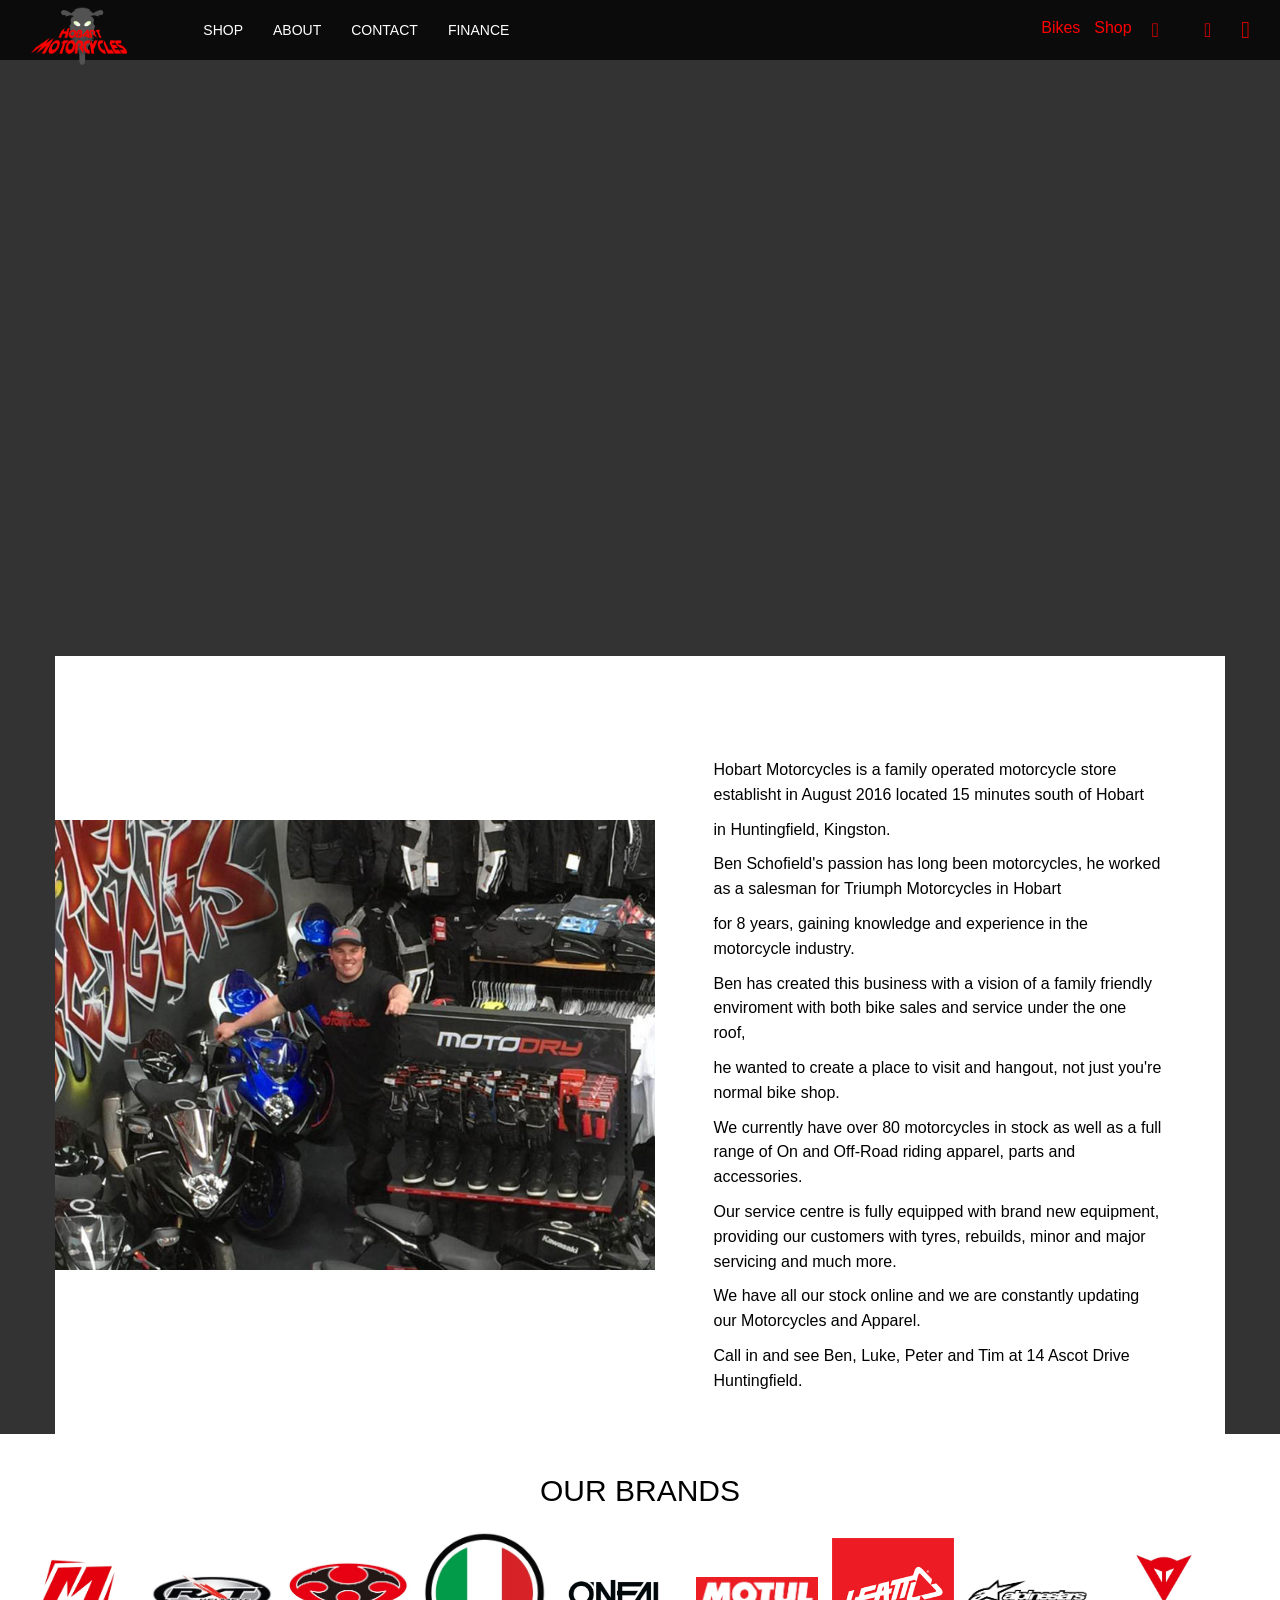
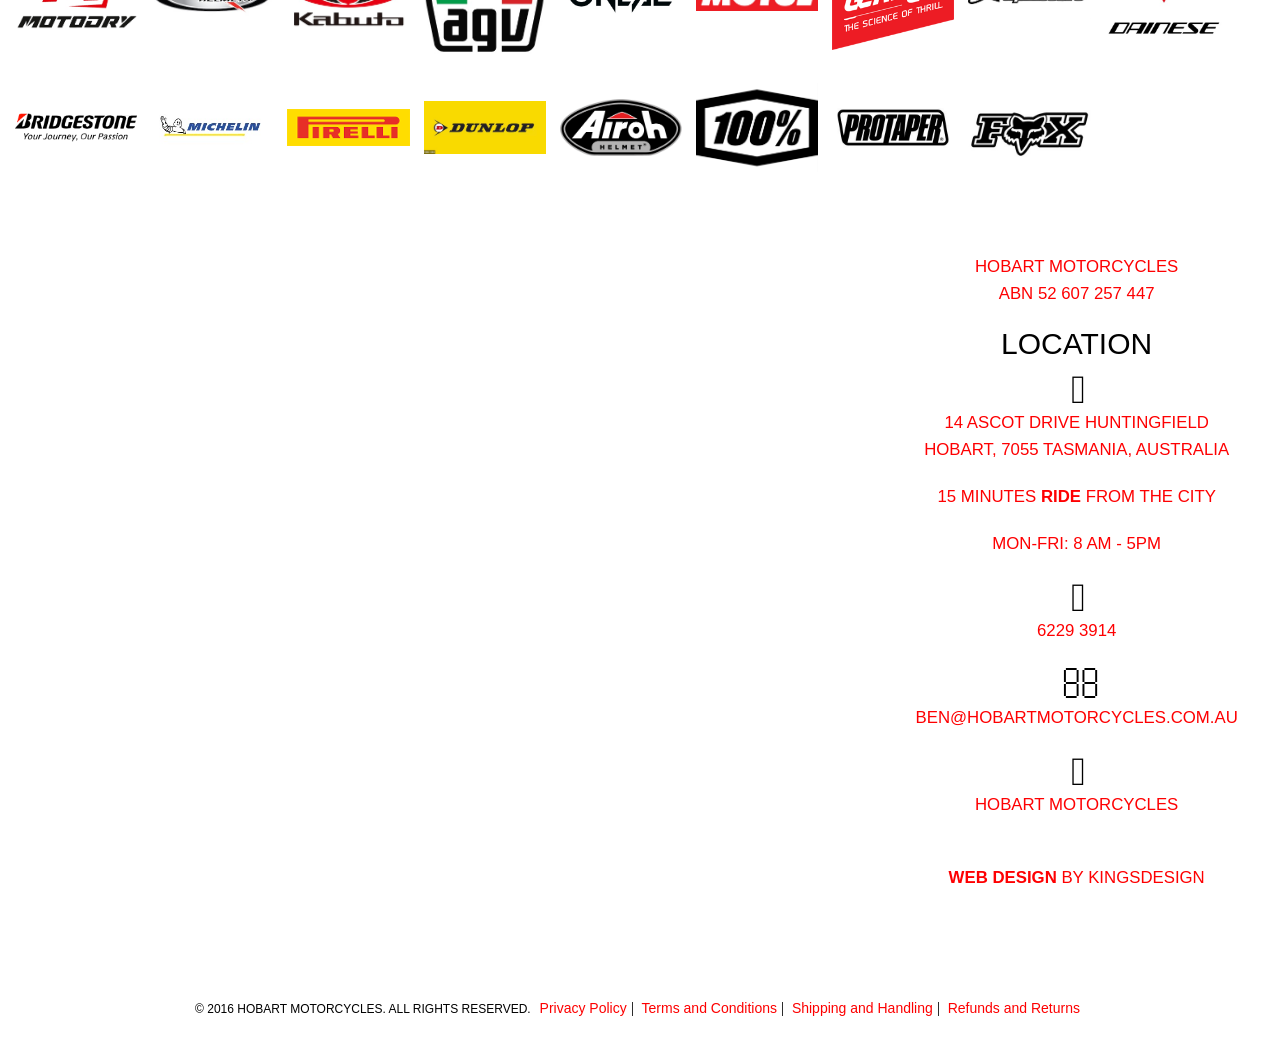
==== about-us/index.html @ 6c8d2a2a "more menu updates" ====
<!doctype html>
<!--[if IE 9]><html xmlns="http://www.w3.org/1999/xhtml" xml:lang="en" lang="en" class="ie ie9"><!
[endif]--><!--[if !IE]>-->
<html xmlns="http://www.w3.org/1999/xhtml" xml:lang="en" lang="en">
  <head>
    <title>About</title>
    <meta name="description" content="Hobart Motorcycles" />
    <meta name="keywords" content="Hobart Motorcycles" />
    <meta name="robots" content="INDEX,FOLLOW" />
    <meta
      name="viewport"
      content="width=device-width, minimum-scale=1, maximum-scale=1"
    />
    <link
      rel="icon"
      href="https://www.hobartmotorcycles.com.au/media/favicon/default/favicon.ico"
      type="image/x-icon"
    />
    <link
      rel="shortcut icon"
      href="https://www.hobartmotorcycles.com.au/media/favicon/default/favicon.ico"
      type="image/x-icon"
    />
    <!--[if IE 8]><html class="ie8"<![endif]-->
    <!--[if IE 9]><html class="ie9"><![endif]-->
    <!--[if lt IE 7]>
      <script type="text/javascript">
        //<![CDATA[
        var BLANK_URL = "https://www.hobartmotorcycles.com.au/js/blank.html";
        var BLANK_IMG = "https://www.hobartmotorcycles.com.au/js/spacer.gif";
        //]]>
      </script>
    <![endif]-->
    <link
      rel="stylesheet"
      type="text/css"
      href="css/28a86a3d6d0fc594b31f10bf5d340143.css"
    />
    <link
      rel="stylesheet"
      type="text/css"
      href="css/b71be46b4c33e5477e7ec321e1a543a6.css"
      media="all"
    />
    <link
      rel="stylesheet"
      type="text/css"
      href="css/1b659533dbb9a15f656bc64e4cf2f530.css"
      media="print"
    />
    <script
      type="text/javascript"
      src="js/d9407f2651966df3bfb2caca7c610fe1.js"
    ></script>
    <!--[if lt IE 8]>
      <link
        rel="stylesheet"
        type="text/css"
        href="https://www.hobartmotorcycles.com.au/media/css_secure/99e5fe35662869d147887de388fb50cd.css"
        media="all"
      />
    <![endif]-->
    <!--[if lt IE 7]>
      <script
        type="text/javascript"
        src="https://www.hobartmotorcycles.com.au/media/js/acdf769972c0a8be37d98c20bace078d.js"
      ></script>
    <![endif]-->
    <!--[if lt IE 9]>
      <script
        type="text/javascript"
        src="https://www.hobartmotorcycles.com.au/media/js/04b6ab4d11ff5caecfa1081b8db28229.js"
      ></script>
    <![endif]-->
    <script type="text/javascript">
      var ktmStores = {};
      ktmStores.url = "https://www.hobartmotorcycles.com.au/";
    </script>
    <script type="text/javascript">
      //<![CDATA[
      Mage.Cookies.path = "/";
      Mage.Cookies.domain = ".www.hobartmotorcycles.com.au";
      //]]>
    </script>

    <script type="text/javascript">
      //<![CDATA[
      optionalZipCountries = ["HK", "IE", "MO", "PA"];
      //]]>
    </script>
    <!-- BEGIN GOOGLE UNIVERSAL ANALYTICS CODE -->
    <script type="text/javascript">
      //<![CDATA[
      (function (i, s, o, g, r, a, m) {
        i["GoogleAnalyticsObject"] = r;
        ((i[r] =
          i[r] ||
          function () {
            (i[r].q = i[r].q || []).push(arguments);
          }),
          (i[r].l = 1 * new Date()));
        ((a = s.createElement(o)), (m = s.getElementsByTagName(o)[0]));
        a.async = 1;
        a.src = g;
        m.parentNode.insertBefore(a, m);
      })(
        window,
        document,
        "script",
        "//www.google-analytics.com/analytics.js",
        "ga",
      );

      ga("create", "UA-3081278-59", "auto");

      ga("send", "pageview");

      //]]>
    </script>
    <!-- END GOOGLE UNIVERSAL ANALYTICS CODE -->
    <!-- BEGIN SocialShare - OpenGraphTags Head -->
    <meta property="og:type" content="article" />
    <meta property="og:title" content="About" />
    <meta property="og:url" content="/about-us" />
    <meta property="og:description" content="Hobart Motorcycles" />
    <meta property="og:site_name" content="Hobart Motorcycles" />
    <meta
      property="og:image"
      content="https://www.hobartmotorcycles.com.au/media/socialshare/image/default/ms-icon-310x310.png"
    />
    <!-- END SocialShare - OpenGraphTags Head -->
    <script type="text/javascript">
      //<![CDATA[
      var Translator = new Translate([]);
      //]]>
    </script>

    <link
      href="css/css?family=Open+Sans:300,400,700,900,300italic,400italic,700italic,900italic&amp;subset=latin"
      rel="stylesheet"
      type="text/css"
    />

    <style>
      .product-collateral {
        z-index: 1;
      }
      .btn-cart,
      .add-to-box {
        display: none;
      }
    </style>
    <script>
      //       function addShopButton(){
      //         console.log('hello');
      //         var mydiv = document.querySelector('.slider-top');
      //         var aTag = document.createElement('a');
      //         aTag.setAttribute('href',"/shop");
      //         aTag.innerText = "Shop Bikes";
      //         mydiv.appendChild(aTag);
      //     });
    </script>
  </head>
  <body class="home02 cms-page-view cms-about-us">
    <div class="ktm-container">
      <!-- navigation mobile -->

      <div class="ktm-nav overlay overlay-contentscale">
        <button type="button" class="overlay-close">
          <i class="icon-close icons"></i>
        </button>
        <div class="logo-canvas text-center col-xs-12">
          <p>
            <a href="https://www.hobartmotorcycles.com.au/"
              ><img class="img-responsive" src="imgs/logo-canvas.png" alt=""
            /></a>
          </p>
        </div>
        <nav class="sidebar">
          <ul id="ktm-accordion" class="nav-accordion nav-mobile-accordion">
            <li class="home">
              <a href="https://www.hobartmotorcycles.com.au/">Home</a>
            </li>
            <li class="level0 nav-1 level-top first last">
              <a href="/shop" class="level-top"><span>Shop</span></a>
            </li>
            <li
              class="level0 level-top parent custom-block-mobile mobi-item-left"
            >
              <a href="/about-us" class="level-top">
                <span>About</span>
              </a>
            </li>

            <li
              class="level0 level-top parent custom-block-mobile mobi-item-left"
            >
              <a href="/contact" class="level-top">
                <span>Contact</span>
              </a>
            </li>

            <li
              class="level0 level-top parent custom-block-mobile mobi-item-left"
            >
              <a href="/finance" class="level-top">
                <span>Finance</span>
              </a>
            </li>
          </ul>
          <script type="text/javascript">
            $ktm(document).ready(function () {
              $ktm("#ktm-accordion").KtmAccordion({
                accordion: true,
                speed: 400,
                closedSign: "collapse fa fa-angle-down",
                openedSign: "expand fa fa-angle-up",
                mouseType: 0,
                easing: "easeInOutQuad",
              });
            });
          </script>
        </nav>
      </div>
      <div class="ktm-wrapper">
        <noscript>
          <div class="global-site-notice noscript">
            <div class="notice-inner">
              <p>
                <strong>JavaScript seems to be disabled in your browser.</strong
                ><br />
                You must have JavaScript enabled in your browser to utilize the
                functionality of this website.
              </p>
            </div>
          </div>
        </noscript>
        <script>
          //   (function(){
          //     console.log('hello');
          //     var mydiv = document.querySelector('.slider-top');
          //     var aTag = document.createElement('a');
          //     aTag.setAttribute('href',"/shop");
          //     aTag.innerText = "Shop Bikes";
          //     mydiv.appendChild(aTag);
          // })();
        </script>
        <header
          class="header-container clearfix header-layout-1 header-layout-default"
        >
          <!--Begin Header Layout 1-->
          <div class="menu-full" id="ktm-sticky-header">
            <div class="header-menu">
              <div class="nav-top">
                <div class="box-menu">
                  <div class="nav-top-inner clearfix">
                    <div class="logo-home02">
                      <div class="logo-home">
                        <a
                          href="https://www.hobartmotorcycles.com.au/"
                          title="Hobart Motorcycles"
                          class="logo"
                          ><strong>Hobart Motorcycles</strong>
                          <img
                            class="img-responsive"
                            src="imgs/hobart-motorcycles-logo.png"
                            alt="Hobart Motorcycles"
                          />
                        </a>
                      </div>
                    </div>

                    <!-- navigation BOF -->

                    <div class="ktm-navigation hidden-xs">
                      <div class="logo-sticky" style="display: none">
                        <a
                          href="https://www.hobartmotorcycles.com.au/"
                          title="Hobart Motorcycles"
                        >
                          <span
                            ><img
                              class="img-sticky img-responsive"
                              src="imgs/hobart-motorcycles-logo_1.png"
                              alt="Hobart Motorcycles"
                          /></span>
                        </a>
                      </div>
                      <div class="ktm-main-menu">
                        <ul id="ktmnav" class="megamenu">
                          <li class="level0 nav-1 level-top first last">
                            <a href="/shop" class="level-top"
                              ><span>Shop</span></a
                            >
                          </li>
                          <li
                            class="level0 level-top parent custom-block menu-item-left"
                          >
                            <a href="/about-us" class="level-top">
                              <span>About</span>
                            </a>
                          </li>

                          <li
                            class="level0 level-top parent custom-block menu-item-left"
                          >
                            <a href="/contact" class="level-top">
                              <span>Contact</span>
                            </a>
                          </li>

                          <li
                            class="level0 level-top parent custom-block menu-item-left"
                          >
                            <a href="/finance" class="level-top">
                              <span>Finance</span>
                            </a>
                          </li>
                        </ul>
                      </div>
                    </div>

                    <div class="btn-group-left">
                      <div class="menu-bar-btn">
                        <button class="btn-nav">
                          <i class="icon-list icons"></i>
                        </button>
                      </div>
                      <div class="settings">
                        <i class="icon-user icons"></i>
                        <div class="settings-inner">
                          <div class="setting-content">
                            <div class="setting-option">
                              <ul>
                                <li>
                                  <a
                                    href="https://www.hobartmotorcycles.com.au/customer/account/login/"
                                    ><i class="icon-lock-open icons"></i
                                    ><span>Login / Register</span></a
                                  >
                                </li>
                                <li>
                                  <a
                                    href="https://www.hobartmotorcycles.com.au/customer/account/"
                                    ><i class="icon-user icons"></i
                                    ><span>My Account</span></a
                                  >
                                </li>
                                <!--  <li>
                                                    <a href="https://www.hobartmotorcycles.com.au/wishlist/"><i class="icon-heart icons"></i><span>My Wishlist</span></a>
                                                </li> -->
                                <li>
                                  <a
                                    href="https://www.hobartmotorcycles.com.au/checkout/cart/"
                                    ><i class="icon-basket icons"></i
                                    ><span>My Cart</span></a
                                  >
                                </li>
                                <li>
                                  <a
                                    href="https://www.hobartmotorcycles.com.au/checkout/"
                                    ><i class="icon-calculator icons"></i
                                    ><span>Checkout</span></a
                                  >
                                </li>
                              </ul>
                            </div>
                          </div>
                        </div>
                      </div>
                    </div>
                    <div class="btn-group-right">
                      <div class="quick-top-search">
                        <i class="icon-magnifier"></i>
                        <div class="top-search">
                          <form
                            id="search_mini_form"
                            action="https://www.hobartmotorcycles.com.au/catalogsearch/result/"
                            method="get"
                          >
                            <div class="form-search">
                              <!--<label for="search"></label>-->
                              <input
                                id="search"
                                type="text"
                                name="q"
                                value=""
                                class="input-text"
                                maxlength="128"
                              />
                              <button
                                type="submit"
                                title="Search"
                                class="button-search"
                              >
                                <span
                                  ><i aria-hidden="true" class="icon_search"></i
                                ></span>
                              </button>
                              <div
                                id="search_autocomplete"
                                class="search-autocomplete"
                              ></div>
                              <script type="text/javascript">
                                //<![CDATA[
                                var searchForm = new Varien.searchForm(
                                  "search_mini_form",
                                  "search",
                                  "Search...",
                                );
                                searchForm.initAutocomplete(
                                  "https://www.hobartmotorcycles.com.au/catalogsearch/ajax/suggest/",
                                  "search_autocomplete",
                                );
                                //]]>
                              </script>
                            </div>
                          </form>
                        </div>
                      </div>
                      <div class="ktm-top-cart">
                        <div class="ktm-maincart"></div>
                        <div id="notification"></div>
                      </div>
                      <div class="ktm-top-cart">
                        <div class="ktm-maincart">
                          <a href="/shop" class="shoplink">Bikes</a>
                          <a href="/shop" class="shoplink">Shop</a>
                        </div>
                        <div id="notification"></div>
                      </div>
                    </div>
                  </div>
                </div>
              </div>
            </div>
          </div>
          <!--End Header Layout 1-->

          <script type="text/javascript">
            jQuery(document).ready(function () {
              function setHeight() {
                windowHeight = jQuery(window).innerHeight();
                jQuery(".main-slide").css("height", windowHeight);
              }
              setHeight();

              jQuery(window).resize(function () {
                setHeight();
              });
            });
          </script>
          <script type="text/javascript">
            var showPopupCart = "";
            $ktm(window).load(function () {
              $ktm("#ktm-sticky-header").sticky({ topSpacing: 0 });
              var $logoImg = $ktm(".ktm-wrapper .header .logo img");
              if ($logoImg.css("min-height") == "1px") {
                $logoImg.attr(
                  "src",
                  $logoImg
                    .attr("src")
                    .replace("hobart-motorcycles-logo.png", "logo-canvas.png"),
                );
              }
            });
            function isRetina() {
              return (
                ((window.matchMedia &&
                  (window.matchMedia(
                    "only screen and (min-resolution: 192dpi), only screen and (min-resolution: 2dppx), only screen and (min-resolution: 75.6dpcm)",
                  ).matches ||
                    window.matchMedia(
                      "only screen and (-webkit-min-device-pixel-ratio: 2), only screen and (-o-min-device-pixel-ratio: 2/1), only screen and (min--moz-device-pixel-ratio: 2), only screen and (min-device-pixel-ratio: 2)",
                    ).matches)) ||
                  (window.devicePixelRatio && window.devicePixelRatio > 2)) &&
                /(iPad|iPhone|iPod)/g.test(navigator.userAgent)
              );
            }
            jQuery(document).ready(function ($) {
              // alert(isRetina());
            });

            jQuery(window).scroll(function () {
              if (jQuery(this).scrollTop() > 50) {
                jQuery(".cms-home header").addClass("sticky");
              } else {
                jQuery(".cms-home header").removeClass("sticky");
              }
            });
          </script>
        </header>
        <div class="bread-top">
          <div class="breadcrumbs">
            <ul>
              <li class="home">
                <a
                  href="https://www.hobartmotorcycles.com.au/"
                  title="Go to Home Page"
                  >Home</a
                >
                <span>/</span>
              </li>

              <li class="cms_page">
                <a>About</a>
              </li>
            </ul>
          </div>
        </div>
        <section class="main-container col1-layout">
          <!--Updated on 21-Apr 2023 changes -->

          <div class="main-content">
            <div class="container">
              <div class="main-content-inner">
                <div class="col-main">
                  <div class="std">
                    <div class="about-page">
                      <div
                        class="top-sign text-center"
                        style="
                          background-image: url(https://www.hobartmotorcycles.com.au/media/wysiwyg/ktmcore/ktmvelo/images/about-hobart-motorcycles.jpg);
                        "
                      >
                        <div class="text-wrap">
                          <h1 class="text-big"> </h1>
                        </div>
                      </div>
                      <div class="about-us">
                        <div class="about-us-inner">
                          <div class="img">
                            <img
                              alt="Ben Schofield - Hobart Motorcycles"
                              src="imgs/about-hobart-motorcycles-ben.jpg"
                              height="450"
                              width="600"
                            />
                          </div>
                          <div class="text-wrap">
                            <div class="text-inner">
                              <h2 class="title">About us</h2>
                              <div class="text">
                                <p>
                                  Hobart Motorcycles is a family operated
                                  motorcycle store establisht in August 2016
                                  located 15 minutes south of Hobart 
                                </p>
                                <p>in Huntingfield, Kingston.</p>
                                <p>
                                  Ben Schofield&#39;s passion has long been
                                  motorcycles, he worked as a salesman for
                                  Triumph Motorcycles in Hobart
                                </p>
                                <p>
                                  for 8 years, gaining knowledge and experience
                                  in the motorcycle industry.
                                </p>
                                <p>
                                  Ben has created this business with a vision of
                                  a family friendly enviroment with both bike
                                  sales and service under the one roof, 
                                </p>
                                <p>
                                  he wanted to create a place to visit and
                                  hangout, not just you&#39;re normal bike shop.
                                </p>
                                <p>
                                  We currently have over 80 motorcycles in stock
                                  as well as a full range of On and Off-Road
                                  riding apparel, parts and accessories.
                                </p>
                                <p>
                                  Our service centre is fully equipped with
                                  brand new equipment, providing our customers
                                  with tyres, rebuilds, minor and major
                                  servicing and much more.
                                </p>
                                <p>
                                  We have all our stock online and we are
                                  constantly updating our Motorcycles and
                                  Apparel. 
                                </p>
                                <p>
                                  Call in and see Ben, Luke, Peter and Tim at 14
                                  Ascot Drive Huntingfield.
                                </p>
                              </div>
                            </div>
                          </div>
                        </div>
                      </div>
                    </div>
                  </div>
                </div>
              </div>
            </div>
          </div>
        </section>
        <div class="main-bottom">
          <div class="container">
            <div class="main-bottom-inner">
              <div class="widget widget-static-block">
                <style>
                  <!--
                    .main-bottom-inner {
                      background: #fff;
                      padding: 1rem;
                    }
                    .main-bottom-inner h2 {
                      color: #000;
                      text-align: center;
                      padding: 1rem;
                    }
                    .main-bottom-inner .eighth a {
                      width: 10.5%;
                      display: inline-block;
                      padding: 0.5rem;
                    }

                  @media screen and (max-width: 480px) {
                      .main-bottom-inner .eighth a {
                        width: 24%;
                        padding: 1%;
                      }
                    }
                    .main-bottom-inner .eighth img,
                    .main-bottom-inner .eighth img[src$="gif"] {
                      width: 100% !important;
                      height: auto;
                    }
                  -->
                </style>
                <h2>OUR BRANDS</h2>
                <div class="eighth">
                  <a
                    href="http://www.motonational.com.au/motodry"
                    target="_blank"
                    rel="nofollow noreferrer noopener"
                  >
                    <img
                      alt="Motodry"
                      src="imgs/motodry.png"
                      height="170"
                      width="297"
                    />
                  </a>
                  <a
                    href="http://rxt.motonational.com.au/"
                    target="_blank"
                    rel="nofollow noreferrer noopener"
                  >
                    <img
                      alt="RXT"
                      src="imgs/rxt.jpg"
                      height="106"
                      width="300"
                    />
                  </a>
                  <a
                    href="http://www.kabuto.com.au/"
                    target="_blank"
                    rel="nofollow noreferrer noopener"
                  >
                    <img
                      alt="Kabuto"
                      src="imgs/Screen_Shot_2019-11-26_at_10.09.39_am.jpg"
                      height="286"
                      width="496"
                    />
                  </a>
                  <a
                    href="https://www.agv.com/gb/en/home/"
                    target="_blank"
                    rel="nofollow noreferrer noopener"
                  >
                    <img
                      alt="AGV"
                      src="imgs/Screen_Shot_2019-11-26_at_10.06.05_am.jpg"
                      height="287"
                      width="281"
                    />
                  </a>
                  <a
                    href="https://www.oneal.eu/en/"
                    target="_blank"
                    rel="nofollow noreferrer noopener"
                  >
                    <img
                      alt="Oneal"
                      src="imgs/Screen_Shot_2019-11-26_at_9.53.50_am.jpg"
                      height="403"
                      width="743"
                    />
                  </a>
                  <a
                    href="https://www.motul.com/au/en/lubricants"
                    target="_blank"
                    rel="nofollow noreferrer noopener"
                  >
                    <img
                      alt="Motul"
                      src="imgs/Screen_Shot_2019-11-26_at_10.06.34_am.jpg"
                      height="284"
                      width="1041"
                    />
                  </a>
                  <a
                    href="https://www.leatt.com/"
                    target="_blank"
                    rel="nofollow noreferrer noopener"
                  >
                    <img
                      alt="Leatt"
                      src="imgs/Leatt-logo-01.png"
                      height="189"
                      width="207"
                    />
                  </a>
                  <a
                    href="https://www.alpinestars.com/"
                    target="_blank"
                    rel="nofollow noreferrer noopener"
                  >
                    <img
                      alt="Alpine Stars"
                      src="imgs/Screen_Shot_2019-11-26_at_9.54.56_am.jpg"
                      height="226"
                      width="548"
                    />
                  </a>
                  <a
                    href="https://www.dainese.com/row/en/corporate/"
                    target="_blank"
                    rel="nofollow noreferrer noopener"
                  >
                    <img
                      alt="Dainese"
                      src="imgs/Screen_Shot_2019-11-26_at_10.02.04_am.jpg"
                      height="249"
                      width="360"
                    />
                  </a>
                </div>
                <div class="eighth">
                  <a
                    href="https://www.bridgestone.com/products/motorcycle_tires/index.html"
                    target="_blank"
                    rel="nofollow noreferrer noopener"
                  >
                    <img
                      alt="Bridgestone"
                      src="imgs/bridgestone.gif"
                      height="42"
                      width="178"
                    />
                  </a>
                  <a
                    href="https://www.michelin.com.au/motorbike/motorbikes-scooters-tyres"
                    target="_blank"
                    rel="nofollow noreferrer noopener"
                  >
                    <img
                      alt="Michelin"
                      src="imgs/Screen_Shot_2019-11-26_at_9.55.41_am.jpg"
                      height="68"
                      width="232"
                    />
                  </a>
                  <a
                    href="https://www.pirelli.com/tyres/en-au/motorcycle/homepage"
                    target="_blank"
                    rel="nofollow noreferrer noopener"
                  >
                    <img
                      alt="Pirelli"
                      src="imgs/pirelli-logo.png"
                      height="81"
                      width="263"
                    />
                  </a>
                  <a
                    href="http://www.dunloptyres.com.au/tyres/motorcycle-tyres/"
                    target="_blank"
                    rel="nofollow noreferrer noopener"
                  >
                    <img
                      alt="Dunlop"
                      src="imgs/Screen_Shot_2019-11-26_at_10.00.24_am.jpg"
                      height="255"
                      width="597"
                    />
                  </a>
                  <a
                    href="https://www.airoh.com/"
                    target="_blank"
                    rel="nofollow noreferrer noopener"
                  >
                    <img
                      alt="AiroH"
                      src="imgs/airoh-logo.png"
                      height="282"
                      width="604"
                    />
                  </a>
                  <a
                    href="https://www.ride100percent.com/"
                    target="_blank"
                    rel="nofollow noreferrer noopener"
                  >
                    <img
                      alt="100% MX"
                      src="imgs/Screen_Shot_2019-11-26_at_10.06.20_am.jpg"
                      height="766"
                      width="1047"
                    />
                  </a>
                  <a
                    href="https://protaper.com/"
                    target="_blank"
                    rel="nofollow noreferrer noopener"
                  >
                    <img
                      alt="Pro Taper"
                      src="imgs/protaper.jpg"
                      height="350"
                      width="350"
                    />
                  </a>
                  <a
                    href="https://www.foxracing.com/moto/"
                    target="_blank"
                    rel="nofollow noreferrer noopener"
                  >
                    <img
                      alt="Fox"
                      src="imgs/Screen_Shot_2019-11-26_at_10.13.22_am.jpg"
                      height="180"
                      width="298"
                    />
                  </a>
                </div>
              </div>
            </div>
          </div>
        </div>
        <footer class="footer-container">
          <div class="footer-top clearfix">
            <div class="container">
              <div class="footer-top-inner">
                <div class="footer">
                  <div class="section-space">
                    <div class="widget widget-static-block">
                      <div class="row">
                        <div class="col-xs-12 col-sm-8">
                          <div class="block-footer">
                            <iframe
                              style="border: 0"
                              src="https://www.google.com/maps/embed?pb=!1m18!1m12!1m3!1d5836.6064238814915!2d147.28715362666483!3d-42.99294951184878!2m3!1f0!2f0!3f0!3m2!1i1024!2i768!4f13.1!3m3!1m2!1s0xaa6dd765640b252f%3A0x44105eef41424f54!2sHobart+Motorcycles!5e0!3m2!1sen!2sau!4v1476745551691"
                              height="600"
                              width="100%"
                            ></iframe>
                          </div>
                        </div>
                        <div class="col-xs-12 col-sm-4 location">
                          <div class="block-footer">
                            <p>
                              Hobart Motorcycles<br />
                              ABN 52 607 257 447
                            </p>
                            <h2>Location</h2>
                            <a id="contact"></a>
                            <span class="Location-icon"> </span>
                            <p>
                              14 Ascot Drive Huntingfield<br />
                              Hobart, 7055 Tasmania, Australia
                            </p>
                            <p>
                              15 Minutes <strong>Ride</strong> from the city
                            </p>
                            <p>Mon-fri: 8 am - 5PM</p>
                            <span class="phone-icon"> </span>
                            <p>6229 3914</p>
                            <span class="message-icon"> </span>
                            <p>
                              <a
                                href="/cdn-cgi/l/email-protection#b2d0d7dcf2daddd0d3c0c6dfddc6ddc0d1cbd1ded7c19cd1dddf9cd3c7"
                                ><span
                                  class="__cf_email__"
                                  data-cfemail="a7c5c2c9e7cfc8c5c6d5d3cac8d3c8d5c4dec4cbc2d489c4c8ca89c6d2"
                                  >[email protected]</span
                                ></a
                              >
                            </p>
                            <span class="facebook-icon"> </span>
                            <p>
                              <a
                                href="https://www.facebook.com/hobartmotorcycles"
                                >Hobart Motorcycles</a
                              >
                            </p>
                            <p>
                              <br /><strong
                                ><a
                                  href="https://www.kingsdesign.com.au/"
                                  rel="noopener noreferrer"
                                  >Web Design</a
                                ></strong
                              >
                              by KingsDesign
                            </p>
                          </div>
                        </div>
                      </div>
                    </div>
                  </div>
                </div>
              </div>
            </div>
          </div>
          <div class="footer-copyright">
            <div class="container">
              <div class="footer">
                <div class="row">
                  <div class="col-lg-12 col-md-12 col-sm-12 col-xs-12">
                    <!-- <a class="logo-bottom" href="https://www.hobartmotorcycles.com.au/" title="Hobart Motorcycles">
                            <img class="img-responsive" src="https://www.hobartmotorcycles.com.au/media/wysiwyg/ktmcore/ktmvelo/logo/hobart-motorcycles-logo.png" alt="Hobart Motorcycles"/>
                        </a> -->
                    <div class="copyright h4">
                      © 2016 Hobart Motorcycles. All Rights Reserved.
                    </div>

                    <div class="footer_link">
                      <a href="/policies">Privacy Policy</a>
                      <a href="/policies">Terms and Conditions</a>
                      <a href="/policies">Shipping and Handling </a>
                      <a href="/policies">Refunds and Returns</a>
                    </div>
                  </div>
                  <div class="col-lg-5 col-md-5 col-sm-12 col-xs-12"></div>
                </div>
              </div>
            </div>
          </div>

          <!-- Load Facebook SDK for JavaScript -->
          <div id="fb-root"></div>
          <script data-cfasync="false" src="js/email-decode.min.js"></script>
          <script>
            window.fbAsyncInit = function () {
              FB.init({
                xfbml: true,
                version: "v5.0",
              });
            };

            (function (d, s, id) {
              var js,
                fjs = d.getElementsByTagName(s)[0];
              if (d.getElementById(id)) return;
              js = d.createElement(s);
              js.id = id;
              js.src =
                "https://connect.facebook.net/en_US/sdk/xfbml.customerchat.js";
              fjs.parentNode.insertBefore(js, fjs);
            })(document, "script", "facebook-jssdk");
          </script>

          <!-- Your customer chat code -->
          <div
            class="fb-customerchat"
            attribution="setup_tool"
            page_id="1540104242962419"
            theme_color="#fe0002"
            logged_in_greeting="Hi! How can we help you?"
            logged_out_greeting="Hi! How can we help you?"
          ></div>
        </footer>

        <script type="text/javascript">
          $ktm(function($) {
              //lazyload
              $("img.lazy").lazy({
                  effect : "fadeIn",
                  effectTime: 800,
                  threshold: 250,
                  retinaAttribute: "data-src-retina"
              });
              //Back to top
              $(window).scroll(function () {
                  if ($(this).scrollTop() > 100) {
                      $('#back-top').fadeIn();
                  } else {
                      $('#back-top').fadeOut();
                  }
              });
              $('#back-top a').click(function () {
                  $('body,html').animate({
                      scrollTop: 0
                  }, 800);
                  return false;
              });
              // Go to content
              $('.k2t-scrolldown > span').click(function () {
                  var div = '.main-slide + div';
                  $('html, body').animate({
                      scrollTop: $(div).offset().top - 60
                  }, 1000);
              });
              //Quickview
              $(document).on('click', '.product-quickview', function(event) {
                  event.preventDefault();
                  $.colorbox({
                      iframe: true,
                      href:this.href,
                      opacity:    0.8,
                      speed:      300,
                      current:    '{current} / {total}',
                      close:      "close",
                      width: '100%',
                      height: '100%',
                      maxWidth: '930px',
                      maxHeight: '95%',
                      fastIframe: true,
                      close: '<i class="fa fa-times-circle-o"></i>',
                      onOpen: function () {
                          $('#cboxLoadingGraphic').addClass('box-loading');
                      },
                      onComplete: function () {
                          setTimeout(function () {
                              $('#cboxLoadingGraphic').removeClass('box-loading');
                          }, 3000);
                      }
                  });
              });

              $(document).on('click', '.show-quickview', function(event) {
                  event.preventDefault();
                  if($('.btn-cart-mobile').length == 0){
                      $(this).next().trigger('click');
                  }else{
                      return window.location.href=$(this).attr('data-submit');
                  }
              });
          });

          $ktm(".accordion-footer").addClass("accordion-show");
          $ktm(".accordion-footer").click(function(){
              if($ktm(this).parent().next().is(":visible")){
                  $ktm(this).addClass("accordion-show");
              }else{
                  $ktm(this).removeClass("accordion-show");
              }
              $ktm(this).parent().next().toggle(400);
          });

          jQuery(document).ready(function() {
              jQuery('[data-toggle="tooltip"]').tooltip(.html
                  container: 'body'
              });
          });

          // button menum mobile
          (function() {
              "use strict";
              var toggles = document.querySelectorAll(".cmn-toggle-switch");
              for (var i = toggles.length - 1; i >= 0; i--) {
                  var toggle = toggles[i];
                  toggleHandler(toggle);
              };

              function toggleHandler(toggle) {
                  toggle.addEventListener("click", function(e) {
                      e.preventDefault();
                      (this.classList.contains("active") === true) ? this.classList.remove("active"): this.classList.add("active");
                  });
              }
          })();

          //add a shop-bikes button

          // jQuery(document).on('load', function(e){
          //   debugger;
          // });
          // document.querySelector('body').addEventListener('click', function(e){
          //     debugger;
          //     var mydiv = document.querySelector('.slider-top');
          //     var aTag = document.createElement('a');
          //     aTag.setAttribute('href',"/shop");
          //     aTag.innerText = "Shop Bikes";
          //     mydiv.appendChild(aTag);
          // });
        </script>
        <script type="text/javascript">
          (function ($) {})($ktm);
        </script>
      </div>
    </div>
    <script>
      (function () {
        function c() {
          var b =
            a.contentDocument || (a.contentWindow && a.contentWindow.document);
          if (b) {
            var d = b.createElement("script");
            d.innerHTML =
              "window.__CF$cv$params={r:'a28a9ff34d2541c5',t:'MTc4NjMxOTAyNQ=='};var a=document.createElement('script');a.src='/cdn-cgi/challenge-platform/scripts/jsd/main.js';document.getElementsByTagName('head')[0].appendChild(a);";
            b.getElementsByTagName("head")[0].appendChild(d);
          }
        }
        if (document.body) {
          var a = document.createElement("iframe");
          a.height = 1;
          a.width = 1;
          a.style.position = "absolute";
          a.style.top = 0;
          a.style.left = 0;
          a.style.border = "none";
          a.style.visibility = "hidden";
          document.body.appendChild(a);
          if ("loading" !== document.readyState) c();
          else if (window.addEventListener)
            document.addEventListener("DOMContentLoaded", c);
          else {
            var e = document.onreadystatechange || function () {};
            document.onreadystatechange = function (b) {
              e(b);
              "loading" !== document.readyState &&
                ((document.onreadystatechange = e), c());
            };
          }
        }
      })();
    </script>
    <script
      type="module"
      src="js/v4513226cdae34746b4dedf0b4dfa099e1781791509496"
      integrity="sha512-ZE9pZaUXND66v380QUtch/5sE9tPFh2zg45pR2PB0CVkCtOREv2AJKkSidISWkysEuQ0EH8faUU5du78bx87UQ=="
      data-cf-beacon="{&#34;version&#34;:&#34;2024.11.0&#34;,&#34;token&#34;:&#34;bee1e64241f5488da00c8368d666fc4f&#34;,&#34;r&#34;:1}"
      crossorigin="anonymous"
    ></script>
  </body>
</html>
---- about-us/css/28a86a3d6d0fc594b31f10bf5d340143.css ----
/* 
 *  Owl Carousel - Animate Plugin
 */
.owl-carousel .animated {
  -webkit-animation-duration: 1000ms;
  animation-duration: 1000ms;
  -webkit-animation-fill-mode: both;
  animation-fill-mode: both; }
.owl-carousel .owl-animated-in {
  z-index: 0; }
.owl-carousel .owl-animated-out {
  z-index: 1; }
.owl-carousel .fadeOut {
  -webkit-animation-name: fadeOut;
  animation-name: fadeOut; }

@-webkit-keyframes fadeOut {
  0% {
    opacity: 1; }

  100% {
    opacity: 0; } }

@keyframes fadeOut {
  0% {
    opacity: 1; }

  100% {
    opacity: 0; } }

/* 
 * 	Owl Carousel - Auto Height Plugin
 */
.owl-height {
  -webkit-transition: height 500ms ease-in-out;
  -moz-transition: height 500ms ease-in-out;
  -ms-transition: height 500ms ease-in-out;
  -o-transition: height 500ms ease-in-out;
  transition: height 500ms ease-in-out; }

/* 
 *  Core Owl Carousel CSS File
 */
.owl-carousel {
  display: none;
  width: 100%;
  -webkit-tap-highlight-color: transparent;
  /* position relative and z-index fix webkit rendering fonts issue */
  position: relative;
  z-index: 1; }
  .owl-carousel .owl-stage {
    position: relative;
    -ms-touch-action: pan-Y; }
  .owl-carousel .owl-stage:after {
    content: ".";
    display: block;
    clear: both;
    visibility: hidden;
    line-height: 0;
    height: 0; }
  .owl-carousel .owl-stage-outer {
    position: relative;
    overflow: hidden;
    /* fix for flashing background */
    -webkit-transform: translate3d(0px, 0px, 0px); }
  .owl-carousel .owl-item {
    position: relative;
    min-height: 1px;
    float: left;
    -webkit-backface-visibility: hidden;
    -webkit-tap-highlight-color: transparent;
    -webkit-touch-callout: none; }
  .owl-carousel .owl-item img {
    display: block;
    width: 100%;
    -webkit-transform-style: preserve-3d; }
  .owl-carousel .owl-nav.disabled, .owl-carousel .owl-dots.disabled {
    display: none; }
  .owl-carousel .owl-nav .owl-prev, .owl-carousel .owl-nav .owl-next, .owl-carousel .owl-dot {
    cursor: pointer;
    cursor: hand;
    -webkit-user-select: none;
    -khtml-user-select: none;
    -moz-user-select: none;
    -ms-user-select: none;
    user-select: none; }
  .owl-carousel.owl-loaded {
    display: block; }
  .owl-carousel.owl-loading {
    opacity: 0;
    display: block; }
  .owl-carousel.owl-hidden {
    opacity: 0; }
  .owl-carousel.owl-refresh .owl-item {
    display: none; }
  .owl-carousel.owl-drag .owl-item {
    -webkit-user-select: none;
    -moz-user-select: none;
    -ms-user-select: none;
    user-select: none; }
  .owl-carousel.owl-grab {
    cursor: move;
    cursor: -webkit-grab;
    cursor: -o-grab;
    cursor: -ms-grab;
    cursor: grab; }
  .owl-carousel.owl-rtl {
    direction: rtl; }
  .owl-carousel.owl-rtl .owl-item {
    float: right; }

/* No Js */
.no-js .owl-carousel {
  display: block; }

/* 
 * 	Owl Carousel - Lazy Load Plugin
 */
.owl-carousel .owl-item .owl-lazy {
  opacity: 0;
  -webkit-transition: opacity 400ms ease;
  -moz-transition: opacity 400ms ease;
  -ms-transition: opacity 400ms ease;
  -o-transition: opacity 400ms ease;
  transition: opacity 400ms ease; }
.owl-carousel .owl-item img {
  transform-style: preserve-3d; }

/* 
 * 	Owl Carousel - Video Plugin
 */
.owl-carousel .owl-video-wrapper {
  position: relative;
  height: 100%;
  background: #000; }
.owl-carousel .owl-video-play-icon {
  position: absolute;
  height: 80px;
  width: 80px;
  left: 50%;
  top: 50%;
  margin-left: -40px;
  margin-top: -40px;
  background: url("https://www.hobartmotorcycles.com.au/js/ktmcore/lib/owl-carousel2/dist/assets/owl.video.play.png") no-repeat;
  cursor: pointer;
  z-index: 1;
  -webkit-backface-visibility: hidden;
  -webkit-transition: scale 100ms ease;
  -moz-transition: scale 100ms ease;
  -ms-transition: scale 100ms ease;
  -o-transition: scale 100ms ease;
  transition: scale 100ms ease; }
.owl-carousel .owl-video-play-icon:hover {
  -webkit-transition: scale(1.3, 1.3);
  -moz-transition: scale(1.3, 1.3);
  -ms-transition: scale(1.3, 1.3);
  -o-transition: scale(1.3, 1.3);
  transition: scale(1.3, 1.3); }
.owl-carousel .owl-video-playing .owl-video-tn, .owl-carousel .owl-video-playing .owl-video-play-icon {
  display: none; }
.owl-carousel .owl-video-tn {
  opacity: 0;
  height: 100%;
  background-position: center center;
  background-repeat: no-repeat;
  -webkit-background-size: contain;
  -moz-background-size: contain;
  -o-background-size: contain;
  background-size: contain;
  -webkit-transition: opacity 400ms ease;
  -moz-transition: opacity 400ms ease;
  -ms-transition: opacity 400ms ease;
  -o-transition: opacity 400ms ease;
  transition: opacity 400ms ease; }
.owl-carousel .owl-video-frame {
  position: relative;
  z-index: 1;
  height: 100%;
  width: 100%; }

/* 
 * 	Default theme - Owl Carousel CSS File
 */
.owl-theme .owl-nav {
  margin-top: 10px;
  text-align: center;
  -webkit-tap-highlight-color: transparent; }
  .owl-theme .owl-nav [class*='owl-'] {
    color: #FFF;
    font-size: 14px;
    margin: 5px;
    padding: 4px 7px;
    background: #D6D6D6;
    display: inline-block;
    cursor: pointer;
    -webkit-border-radius: 3px;
    -moz-border-radius: 3px;
    border-radius: 3px; }
    .owl-theme .owl-nav [class*='owl-']:hover {
      background: #869791;
      color: #FFF;
      text-decoration: none; }
  .owl-theme .owl-nav .disabled {
    opacity: 0.5;
    cursor: default; }
.owl-theme .owl-nav.disabled + .owl-dots {
  margin-top: 10px; }
.owl-theme .owl-dots {
  text-align: center;
  -webkit-tap-highlight-color: transparent; }
  .owl-theme .owl-dots .owl-dot {
    display: inline-block;
    zoom: 1;
    *display: inline; }
    .owl-theme .owl-dots .owl-dot span {
      width: 10px;
      height: 10px;
      margin: 5px 7px;
      background: #D6D6D6;
      display: block;
      -webkit-backface-visibility: visible;
      -webkit-transition: opacity 200ms ease;
      -moz-transition: opacity 200ms ease;
      -ms-transition: opacity 200ms ease;
      -o-transition: opacity 200ms ease;
      transition: opacity 200ms ease;
      -webkit-border-radius: 30px;
      -moz-border-radius: 30px;
      border-radius: 30px; }
    .owl-theme .owl-dots .owl-dot.active span, .owl-theme .owl-dots .owl-dot:hover span {
      background: #869791; }

/*!
 * Bootstrap v3.3.5 (http://getbootstrap.com)
 * Copyright 2011-2015 Twitter, Inc.
 * Licensed under MIT (https://github.com/twbs/bootstrap/blob/master/LICENSE)
 *//*! normalize.css v3.0.3 | MIT License | github.com/necolas/normalize.css */html{font-family:sans-serif;-webkit-text-size-adjust:100%;-ms-text-size-adjust:100%}body{margin:0}article,aside,details,figcaption,figure,footer,header,hgroup,main,menu,nav,section,summary{display:block}audio,canvas,progress,video{display:inline-block;vertical-align:baseline}audio:not([controls]){display:none;height:0}[hidden],template{display:none}a{background-color:transparent}a:active,a:hover{outline:0}abbr[title]{border-bottom:1px dotted}b,strong{font-weight:700}dfn{font-style:italic}h1{margin:.67em 0;font-size:2em}mark{color:#000;background:#ff0}small{font-size:80%}sub,sup{position:relative;font-size:75%;line-height:0;vertical-align:baseline}sup{top:-.5em}sub{bottom:-.25em}img{border:0}svg:not(:root){overflow:hidden}figure{margin:1em 40px}hr{height:0;-webkit-box-sizing:content-box;-moz-box-sizing:content-box;box-sizing:content-box}pre{overflow:auto}code,kbd,pre,samp{font-family:monospace,monospace;font-size:1em}button,input,optgroup,select,textarea{margin:0;font:inherit;color:inherit}button{overflow:visible}button,select{text-transform:none}button,html input[type=button],input[type=reset],input[type=submit]{-webkit-appearance:button;cursor:pointer}button[disabled],html input[disabled]{cursor:default}button::-moz-focus-inner,input::-moz-focus-inner{padding:0;border:0}input{line-height:normal}input[type=checkbox],input[type=radio]{-webkit-box-sizing:border-box;-moz-box-sizing:border-box;box-sizing:border-box;padding:0}input[type=number]::-webkit-inner-spin-button,input[type=number]::-webkit-outer-spin-button{height:auto}input[type=search]{-webkit-box-sizing:content-box;-moz-box-sizing:content-box;box-sizing:content-box;-webkit-appearance:textfield}input[type=search]::-webkit-search-cancel-button,input[type=search]::-webkit-search-decoration{-webkit-appearance:none}fieldset{padding:.35em .625em .75em;margin:0 2px;border:1px solid silver}legend{padding:0;border:0}textarea{overflow:auto}optgroup{font-weight:700}table{border-spacing:0;border-collapse:collapse}td,th{padding:0}/*! Source: https://github.com/h5bp/html5-boilerplate/blob/master/src/css/main.css */@media print{*,:after,:before{color:#000!important;text-shadow:none!important;background:0 0!important;-webkit-box-shadow:none!important;box-shadow:none!important}a,a:visited{text-decoration:underline}a[href]:after{content:" (" attr(href) ")"}abbr[title]:after{content:" (" attr(title) ")"}a[href^="javascript:"]:after,a[href^="#"]:after{content:""}blockquote,pre{border:1px solid #999;page-break-inside:avoid}thead{display:table-header-group}img,tr{page-break-inside:avoid}img{max-width:100%!important}h2,h3,p{orphans:3;widows:3}h2,h3{page-break-after:avoid}.navbar{display:none}.btn>.caret,.dropup>.btn>.caret{border-top-color:#000!important}.label{border:1px solid #000}.table{border-collapse:collapse!important}.table td,.table th{background-color:#fff!important}.table-bordered td,.table-bordered th{border:1px solid #ddd!important}}@font-face{font-family:'Glyphicons Halflings';src:url(https://www.hobartmotorcycles.com.au/js/ktmcore/lib/bootstrap/dist/fonts/glyphicons-halflings-regular.eot);src:url(https://www.hobartmotorcycles.com.au/js/ktmcore/lib/bootstrap/dist/fonts/glyphicons-halflings-regular.eot?#iefix) format('embedded-opentype'),url(https://www.hobartmotorcycles.com.au/js/ktmcore/lib/bootstrap/dist/fonts/glyphicons-halflings-regular.woff2) format('woff2'),url(https://www.hobartmotorcycles.com.au/js/ktmcore/lib/bootstrap/dist/fonts/glyphicons-halflings-regular.woff) format('woff'),url(https://www.hobartmotorcycles.com.au/js/ktmcore/lib/bootstrap/dist/fonts/glyphicons-halflings-regular.ttf) format('truetype'),url(https://www.hobartmotorcycles.com.au/js/ktmcore/lib/bootstrap/dist/fonts/glyphicons-halflings-regular.svg#glyphicons_halflingsregular) format('svg')}.glyphicon{position:relative;top:1px;display:inline-block;font-family:'Glyphicons Halflings';font-style:normal;font-weight:400;line-height:1;-webkit-font-smoothing:antialiased;-moz-osx-font-smoothing:grayscale}.glyphicon-asterisk:before{content:"\2a"}.glyphicon-plus:before{content:"\2b"}.glyphicon-eur:before,.glyphicon-euro:before{content:"\20ac"}.glyphicon-minus:before{content:"\2212"}.glyphicon-cloud:before{content:"\2601"}.glyphicon-envelope:before{content:"\2709"}.glyphicon-pencil:before{content:"\270f"}.glyphicon-glass:before{content:"\e001"}.glyphicon-music:before{content:"\e002"}.glyphicon-search:before{content:"\e003"}.glyphicon-heart:before{content:"\e005"}.glyphicon-star:before{content:"\e006"}.glyphicon-star-empty:before{content:"\e007"}.glyphicon-user:before{content:"\e008"}.glyphicon-film:before{content:"\e009"}.glyphicon-th-large:before{content:"\e010"}.glyphicon-th:before{content:"\e011"}.glyphicon-th-list:before{content:"\e012"}.glyphicon-ok:before{content:"\e013"}.glyphicon-remove:before{content:"\e014"}.glyphicon-zoom-in:before{content:"\e015"}.glyphicon-zoom-out:before{content:"\e016"}.glyphicon-off:before{content:"\e017"}.glyphicon-signal:before{content:"\e018"}.glyphicon-cog:before{content:"\e019"}.glyphicon-trash:before{content:"\e020"}.glyphicon-home:before{content:"\e021"}.glyphicon-file:before{content:"\e022"}.glyphicon-time:before{content:"\e023"}.glyphicon-road:before{content:"\e024"}.glyphicon-download-alt:before{content:"\e025"}.glyphicon-download:before{content:"\e026"}.glyphicon-upload:before{content:"\e027"}.glyphicon-inbox:before{content:"\e028"}.glyphicon-play-circle:before{content:"\e029"}.glyphicon-repeat:before{content:"\e030"}.glyphicon-refresh:before{content:"\e031"}.glyphicon-list-alt:before{content:"\e032"}.glyphicon-lock:before{content:"\e033"}.glyphicon-flag:before{content:"\e034"}.glyphicon-headphones:before{content:"\e035"}.glyphicon-volume-off:before{content:"\e036"}.glyphicon-volume-down:before{content:"\e037"}.glyphicon-volume-up:before{content:"\e038"}.glyphicon-qrcode:before{content:"\e039"}.glyphicon-barcode:before{content:"\e040"}.glyphicon-tag:before{content:"\e041"}.glyphicon-tags:before{content:"\e042"}.glyphicon-book:before{content:"\e043"}.glyphicon-bookmark:before{content:"\e044"}.glyphicon-print:before{content:"\e045"}.glyphicon-camera:before{content:"\e046"}.glyphicon-font:before{content:"\e047"}.glyphicon-bold:before{content:"\e048"}.glyphicon-italic:before{content:"\e049"}.glyphicon-text-height:before{content:"\e050"}.glyphicon-text-width:before{content:"\e051"}.glyphicon-align-left:before{content:"\e052"}.glyphicon-align-center:before{content:"\e053"}.glyphicon-align-right:before{content:"\e054"}.glyphicon-align-justify:before{content:"\e055"}.glyphicon-list:before{content:"\e056"}.glyphicon-indent-left:before{content:"\e057"}.glyphicon-indent-right:before{content:"\e058"}.glyphicon-facetime-video:before{content:"\e059"}.glyphicon-picture:before{content:"\e060"}.glyphicon-map-marker:before{content:"\e062"}.glyphicon-adjust:before{content:"\e063"}.glyphicon-tint:before{content:"\e064"}.glyphicon-edit:before{content:"\e065"}.glyphicon-share:before{content:"\e066"}.glyphicon-check:before{content:"\e067"}.glyphicon-move:before{content:"\e068"}.glyphicon-step-backward:before{content:"\e069"}.glyphicon-fast-backward:before{content:"\e070"}.glyphicon-backward:before{content:"\e071"}.glyphicon-play:before{content:"\e072"}.glyphicon-pause:before{content:"\e073"}.glyphicon-stop:before{content:"\e074"}.glyphicon-forward:before{content:"\e075"}.glyphicon-fast-forward:before{content:"\e076"}.glyphicon-step-forward:before{content:"\e077"}.glyphicon-eject:before{content:"\e078"}.glyphicon-chevron-left:before{content:"\e079"}.glyphicon-chevron-right:before{content:"\e080"}.glyphicon-plus-sign:before{content:"\e081"}.glyphicon-minus-sign:before{content:"\e082"}.glyphicon-remove-sign:before{content:"\e083"}.glyphicon-ok-sign:before{content:"\e084"}.glyphicon-question-sign:before{content:"\e085"}.glyphicon-info-sign:before{content:"\e086"}.glyphicon-screenshot:before{content:"\e087"}.glyphicon-remove-circle:before{content:"\e088"}.glyphicon-ok-circle:before{content:"\e089"}.glyphicon-ban-circle:before{content:"\e090"}.glyphicon-arrow-left:before{content:"\e091"}.glyphicon-arrow-right:before{content:"\e092"}.glyphicon-arrow-up:before{content:"\e093"}.glyphicon-arrow-down:before{content:"\e094"}.glyphicon-share-alt:before{content:"\e095"}.glyphicon-resize-full:before{content:"\e096"}.glyphicon-resize-small:before{content:"\e097"}.glyphicon-exclamation-sign:before{content:"\e101"}.glyphicon-gift:before{content:"\e102"}.glyphicon-leaf:before{content:"\e103"}.glyphicon-fire:before{content:"\e104"}.glyphicon-eye-open:before{content:"\e105"}.glyphicon-eye-close:before{content:"\e106"}.glyphicon-warning-sign:before{content:"\e107"}.glyphicon-plane:before{content:"\e108"}.glyphicon-calendar:before{content:"\e109"}.glyphicon-random:before{content:"\e110"}.glyphicon-comment:before{content:"\e111"}.glyphicon-magnet:before{content:"\e112"}.glyphicon-chevron-up:before{content:"\e113"}.glyphicon-chevron-down:before{content:"\e114"}.glyphicon-retweet:before{content:"\e115"}.glyphicon-shopping-cart:before{content:"\e116"}.glyphicon-folder-close:before{content:"\e117"}.glyphicon-folder-open:before{content:"\e118"}.glyphicon-resize-vertical:before{content:"\e119"}.glyphicon-resize-horizontal:before{content:"\e120"}.glyphicon-hdd:before{content:"\e121"}.glyphicon-bullhorn:before{content:"\e122"}.glyphicon-bell:before{content:"\e123"}.glyphicon-certificate:before{content:"\e124"}.glyphicon-thumbs-up:before{content:"\e125"}.glyphicon-thumbs-down:before{content:"\e126"}.glyphicon-hand-right:before{content:"\e127"}.glyphicon-hand-left:before{content:"\e128"}.glyphicon-hand-up:before{content:"\e129"}.glyphicon-hand-down:before{content:"\e130"}.glyphicon-circle-arrow-right:before{content:"\e131"}.glyphicon-circle-arrow-left:before{content:"\e132"}.glyphicon-circle-arrow-up:before{content:"\e133"}.glyphicon-circle-arrow-down:before{content:"\e134"}.glyphicon-globe:before{content:"\e135"}.glyphicon-wrench:before{content:"\e136"}.glyphicon-tasks:before{content:"\e137"}.glyphicon-filter:before{content:"\e138"}.glyphicon-briefcase:before{content:"\e139"}.glyphicon-fullscreen:before{content:"\e140"}.glyphicon-dashboard:before{content:"\e141"}.glyphicon-paperclip:before{content:"\e142"}.glyphicon-heart-empty:before{content:"\e143"}.glyphicon-link:before{content:"\e144"}.glyphicon-phone:before{content:"\e145"}.glyphicon-pushpin:before{content:"\e146"}.glyphicon-usd:before{content:"\e148"}.glyphicon-gbp:before{content:"\e149"}.glyphicon-sort:before{content:"\e150"}.glyphicon-sort-by-alphabet:before{content:"\e151"}.glyphicon-sort-by-alphabet-alt:before{content:"\e152"}.glyphicon-sort-by-order:before{content:"\e153"}.glyphicon-sort-by-order-alt:before{content:"\e154"}.glyphicon-sort-by-attributes:before{content:"\e155"}.glyphicon-sort-by-attributes-alt:before{content:"\e156"}.glyphicon-unchecked:before{content:"\e157"}.glyphicon-expand:before{content:"\e158"}.glyphicon-collapse-down:before{content:"\e159"}.glyphicon-collapse-up:before{content:"\e160"}.glyphicon-log-in:before{content:"\e161"}.glyphicon-flash:before{content:"\e162"}.glyphicon-log-out:before{content:"\e163"}.glyphicon-new-window:before{content:"\e164"}.glyphicon-record:before{content:"\e165"}.glyphicon-save:before{content:"\e166"}.glyphicon-open:before{content:"\e167"}.glyphicon-saved:before{content:"\e168"}.glyphicon-import:before{content:"\e169"}.glyphicon-export:before{content:"\e170"}.glyphicon-send:before{content:"\e171"}.glyphicon-floppy-disk:before{content:"\e172"}.glyphicon-floppy-saved:before{content:"\e173"}.glyphicon-floppy-remove:before{content:"\e174"}.glyphicon-floppy-save:before{content:"\e175"}.glyphicon-floppy-open:before{content:"\e176"}.glyphicon-credit-card:before{content:"\e177"}.glyphicon-transfer:before{content:"\e178"}.glyphicon-cutlery:before{content:"\e179"}.glyphicon-header:before{content:"\e180"}.glyphicon-compressed:before{content:"\e181"}.glyphicon-earphone:before{content:"\e182"}.glyphicon-phone-alt:before{content:"\e183"}.glyphicon-tower:before{content:"\e184"}.glyphicon-stats:before{content:"\e185"}.glyphicon-sd-video:before{content:"\e186"}.glyphicon-hd-video:before{content:"\e187"}.glyphicon-subtitles:before{content:"\e188"}.glyphicon-sound-stereo:before{content:"\e189"}.glyphicon-sound-dolby:before{content:"\e190"}.glyphicon-sound-5-1:before{content:"\e191"}.glyphicon-sound-6-1:before{content:"\e192"}.glyphicon-sound-7-1:before{content:"\e193"}.glyphicon-copyright-mark:before{content:"\e194"}.glyphicon-registration-mark:before{content:"\e195"}.glyphicon-cloud-download:before{content:"\e197"}.glyphicon-cloud-upload:before{content:"\e198"}.glyphicon-tree-conifer:before{content:"\e199"}.glyphicon-tree-deciduous:before{content:"\e200"}.glyphicon-cd:before{content:"\e201"}.glyphicon-save-file:before{content:"\e202"}.glyphicon-open-file:before{content:"\e203"}.glyphicon-level-up:before{content:"\e204"}.glyphicon-copy:before{content:"\e205"}.glyphicon-paste:before{content:"\e206"}.glyphicon-alert:before{content:"\e209"}.glyphicon-equalizer:before{content:"\e210"}.glyphicon-king:before{content:"\e211"}.glyphicon-queen:before{content:"\e212"}.glyphicon-pawn:before{content:"\e213"}.glyphicon-bishop:before{content:"\e214"}.glyphicon-knight:before{content:"\e215"}.glyphicon-baby-formula:before{content:"\e216"}.glyphicon-tent:before{content:"\26fa"}.glyphicon-blackboard:before{content:"\e218"}.glyphicon-bed:before{content:"\e219"}.glyphicon-apple:before{content:"\f8ff"}.glyphicon-erase:before{content:"\e221"}.glyphicon-hourglass:before{content:"\231b"}.glyphicon-lamp:before{content:"\e223"}.glyphicon-duplicate:before{content:"\e224"}.glyphicon-piggy-bank:before{content:"\e225"}.glyphicon-scissors:before{content:"\e226"}.glyphicon-bitcoin:before{content:"\e227"}.glyphicon-btc:before{content:"\e227"}.glyphicon-xbt:before{content:"\e227"}.glyphicon-yen:before{content:"\00a5"}.glyphicon-jpy:before{content:"\00a5"}.glyphicon-ruble:before{content:"\20bd"}.glyphicon-rub:before{content:"\20bd"}.glyphicon-scale:before{content:"\e230"}.glyphicon-ice-lolly:before{content:"\e231"}.glyphicon-ice-lolly-tasted:before{content:"\e232"}.glyphicon-education:before{content:"\e233"}.glyphicon-option-horizontal:before{content:"\e234"}.glyphicon-option-vertical:before{content:"\e235"}.glyphicon-menu-hamburger:before{content:"\e236"}.glyphicon-modal-window:before{content:"\e237"}.glyphicon-oil:before{content:"\e238"}.glyphicon-grain:before{content:"\e239"}.glyphicon-sunglasses:before{content:"\e240"}.glyphicon-text-size:before{content:"\e241"}.glyphicon-text-color:before{content:"\e242"}.glyphicon-text-background:before{content:"\e243"}.glyphicon-object-align-top:before{content:"\e244"}.glyphicon-object-align-bottom:before{content:"\e245"}.glyphicon-object-align-horizontal:before{content:"\e246"}.glyphicon-object-align-left:before{content:"\e247"}.glyphicon-object-align-vertical:before{content:"\e248"}.glyphicon-object-align-right:before{content:"\e249"}.glyphicon-triangle-right:before{content:"\e250"}.glyphicon-triangle-left:before{content:"\e251"}.glyphicon-triangle-bottom:before{content:"\e252"}.glyphicon-triangle-top:before{content:"\e253"}.glyphicon-console:before{content:"\e254"}.glyphicon-superscript:before{content:"\e255"}.glyphicon-subscript:before{content:"\e256"}.glyphicon-menu-left:before{content:"\e257"}.glyphicon-menu-right:before{content:"\e258"}.glyphicon-menu-down:before{content:"\e259"}.glyphicon-menu-up:before{content:"\e260"}*{-webkit-box-sizing:border-box;-moz-box-sizing:border-box;box-sizing:border-box}:after,:before{-webkit-box-sizing:border-box;-moz-box-sizing:border-box;box-sizing:border-box}html{font-size:10px;-webkit-tap-highlight-color:rgba(0,0,0,0)}body{font-family:"Helvetica Neue",Helvetica,Arial,sans-serif;font-size:14px;line-height:1.42857143;color:#333;background-color:#fff}button,input,select,textarea{font-family:inherit;font-size:inherit;line-height:inherit}a{color:#337ab7;text-decoration:none}a:focus,a:hover{color:#23527c;text-decoration:underline}a:focus{outline:thin dotted;outline:5px auto -webkit-focus-ring-color;outline-offset:-2px}figure{margin:0}img{vertical-align:middle}.carousel-inner>.item>a>img,.carousel-inner>.item>img,.img-responsive,.thumbnail a>img,.thumbnail>img{display:block;max-width:100%;height:auto}.img-rounded{border-radius:6px}.img-thumbnail{display:inline-block;max-width:100%;height:auto;padding:4px;line-height:1.42857143;background-color:#fff;border:1px solid #ddd;border-radius:4px;-webkit-transition:all .2s ease-in-out;-o-transition:all .2s ease-in-out;transition:all .2s ease-in-out}.img-circle{border-radius:50%}hr{margin-top:20px;margin-bottom:20px;border:0;border-top:1px solid #eee}.sr-only{position:absolute;width:1px;height:1px;padding:0;margin:-1px;overflow:hidden;clip:rect(0,0,0,0);border:0}.sr-only-focusable:active,.sr-only-focusable:focus{position:static;width:auto;height:auto;margin:0;overflow:visible;clip:auto}[role=button]{cursor:pointer}.h1,.h2,.h3,.h4,.h5,.h6,h1,h2,h3,h4,h5,h6{font-family:inherit;font-weight:500;line-height:1.1;color:inherit}.h1 .small,.h1 small,.h2 .small,.h2 small,.h3 .small,.h3 small,.h4 .small,.h4 small,.h5 .small,.h5 small,.h6 .small,.h6 small,h1 .small,h1 small,h2 .small,h2 small,h3 .small,h3 small,h4 .small,h4 small,h5 .small,h5 small,h6 .small,h6 small{font-weight:400;line-height:1;color:#777}.h1,.h2,.h3,h1,h2,h3{margin-top:20px;margin-bottom:10px}.h1 .small,.h1 small,.h2 .small,.h2 small,.h3 .small,.h3 small,h1 .small,h1 small,h2 .small,h2 small,h3 .small,h3 small{font-size:65%}.h4,.h5,.h6,h4,h5,h6{margin-top:10px;margin-bottom:10px}.h4 .small,.h4 small,.h5 .small,.h5 small,.h6 .small,.h6 small,h4 .small,h4 small,h5 .small,h5 small,h6 .small,h6 small{font-size:75%}.h1,h1{font-size:36px}.h2,h2{font-size:30px}.h3,h3{font-size:24px}.h4,h4{font-size:18px}.h5,h5{font-size:14px}.h6,h6{font-size:12px}p{margin:0 0 10px}.lead{margin-bottom:20px;font-size:16px;font-weight:300;line-height:1.4}@media (min-width:768px){.lead{font-size:21px}}.small,small{font-size:85%}.mark,mark{padding:.2em;background-color:#fcf8e3}.text-left{text-align:left}.text-right{text-align:right}.text-center{text-align:center}.text-justify{text-align:justify}.text-nowrap{white-space:nowrap}.text-lowercase{text-transform:lowercase}.text-uppercase{text-transform:uppercase}.text-capitalize{text-transform:capitalize}.text-muted{color:#777}.text-primary{color:#337ab7}a.text-primary:focus,a.text-primary:hover{color:#286090}.text-success{color:#3c763d}a.text-success:focus,a.text-success:hover{color:#2b542c}.text-info{color:#31708f}a.text-info:focus,a.text-info:hover{color:#245269}.text-warning{color:#8a6d3b}a.text-warning:focus,a.text-warning:hover{color:#66512c}.text-danger{color:#a94442}a.text-danger:focus,a.text-danger:hover{color:#843534}.bg-primary{color:#fff;background-color:#337ab7}a.bg-primary:focus,a.bg-primary:hover{background-color:#286090}.bg-success{background-color:#dff0d8}a.bg-success:focus,a.bg-success:hover{background-color:#c1e2b3}.bg-info{background-color:#d9edf7}a.bg-info:focus,a.bg-info:hover{background-color:#afd9ee}.bg-warning{background-color:#fcf8e3}a.bg-warning:focus,a.bg-warning:hover{background-color:#f7ecb5}.bg-danger{background-color:#f2dede}a.bg-danger:focus,a.bg-danger:hover{background-color:#e4b9b9}.page-header{padding-bottom:9px;margin:40px 0 20px;border-bottom:1px solid #eee}ol,ul{margin-top:0;margin-bottom:10px}ol ol,ol ul,ul ol,ul ul{margin-bottom:0}.list-unstyled{padding-left:0;list-style:none}.list-inline{padding-left:0;margin-left:-5px;list-style:none}.list-inline>li{display:inline-block;padding-right:5px;padding-left:5px}dl{margin-top:0;margin-bottom:20px}dd,dt{line-height:1.42857143}dt{font-weight:700}dd{margin-left:0}@media (min-width:768px){.dl-horizontal dt{float:left;width:160px;overflow:hidden;clear:left;text-align:right;text-overflow:ellipsis;white-space:nowrap}.dl-horizontal dd{margin-left:180px}}abbr[data-original-title],abbr[title]{cursor:help;border-bottom:1px dotted #777}.initialism{font-size:90%;text-transform:uppercase}blockquote{padding:10px 20px;margin:0 0 20px;font-size:17.5px;border-left:5px solid #eee}blockquote ol:last-child,blockquote p:last-child,blockquote ul:last-child{margin-bottom:0}blockquote .small,blockquote footer,blockquote small{display:block;font-size:80%;line-height:1.42857143;color:#777}blockquote .small:before,blockquote footer:before,blockquote small:before{content:'\2014 \00A0'}.blockquote-reverse,blockquote.pull-right{padding-right:15px;padding-left:0;text-align:right;border-right:5px solid #eee;border-left:0}.blockquote-reverse .small:before,.blockquote-reverse footer:before,.blockquote-reverse small:before,blockquote.pull-right .small:before,blockquote.pull-right footer:before,blockquote.pull-right small:before{content:''}.blockquote-reverse .small:after,.blockquote-reverse footer:after,.blockquote-reverse small:after,blockquote.pull-right .small:after,blockquote.pull-right footer:after,blockquote.pull-right small:after{content:'\00A0 \2014'}address{margin-bottom:20px;font-style:normal;line-height:1.42857143}code,kbd,pre,samp{font-family:Menlo,Monaco,Consolas,"Courier New",monospace}code{padding:2px 4px;font-size:90%;color:#c7254e;background-color:#f9f2f4;border-radius:4px}kbd{padding:2px 4px;font-size:90%;color:#fff;background-color:#333;border-radius:3px;-webkit-box-shadow:inset 0 -1px 0 rgba(0,0,0,.25);box-shadow:inset 0 -1px 0 rgba(0,0,0,.25)}kbd kbd{padding:0;font-size:100%;font-weight:700;-webkit-box-shadow:none;box-shadow:none}pre{display:block;padding:9.5px;margin:0 0 10px;font-size:13px;line-height:1.42857143;color:#333;word-break:break-all;word-wrap:break-word;background-color:#f5f5f5;border:1px solid #ccc;border-radius:4px}pre code{padding:0;font-size:inherit;color:inherit;white-space:pre-wrap;background-color:transparent;border-radius:0}.pre-scrollable{max-height:340px;overflow-y:scroll}.container{padding-right:15px;padding-left:15px;margin-right:auto;margin-left:auto}@media (min-width:768px){.container{width:750px}}@media (min-width:992px){.container{width:970px}}@media (min-width:1200px){.container{width:1170px}}.container-fluid{padding-right:15px;padding-left:15px;margin-right:auto;margin-left:auto}.row{margin-right:-15px;margin-left:-15px}.col-lg-1,.col-lg-10,.col-lg-11,.col-lg-12,.col-lg-2,.col-lg-3,.col-lg-4,.col-lg-5,.col-lg-6,.col-lg-7,.col-lg-8,.col-lg-9,.col-md-1,.col-md-10,.col-md-11,.col-md-12,.col-md-2,.col-md-3,.col-md-4,.col-md-5,.col-md-6,.col-md-7,.col-md-8,.col-md-9,.col-sm-1,.col-sm-10,.col-sm-11,.col-sm-12,.col-sm-2,.col-sm-3,.col-sm-4,.col-sm-5,.col-sm-6,.col-sm-7,.col-sm-8,.col-sm-9,.col-xs-1,.col-xs-10,.col-xs-11,.col-xs-12,.col-xs-2,.col-xs-3,.col-xs-4,.col-xs-5,.col-xs-6,.col-xs-7,.col-xs-8,.col-xs-9{position:relative;min-height:1px;padding-right:15px;padding-left:15px}.col-xs-1,.col-xs-10,.col-xs-11,.col-xs-12,.col-xs-2,.col-xs-3,.col-xs-4,.col-xs-5,.col-xs-6,.col-xs-7,.col-xs-8,.col-xs-9{float:left}.col-xs-12{width:100%}.col-xs-11{width:91.66666667%}.col-xs-10{width:83.33333333%}.col-xs-9{width:75%}.col-xs-8{width:66.66666667%}.col-xs-7{width:58.33333333%}.col-xs-6{width:50%}.col-xs-5{width:41.66666667%}.col-xs-4{width:33.33333333%}.col-xs-3{width:25%}.col-xs-2{width:16.66666667%}.col-xs-1{width:8.33333333%}.col-xs-pull-12{right:100%}.col-xs-pull-11{right:91.66666667%}.col-xs-pull-10{right:83.33333333%}.col-xs-pull-9{right:75%}.col-xs-pull-8{right:66.66666667%}.col-xs-pull-7{right:58.33333333%}.col-xs-pull-6{right:50%}.col-xs-pull-5{right:41.66666667%}.col-xs-pull-4{right:33.33333333%}.col-xs-pull-3{right:25%}.col-xs-pull-2{right:16.66666667%}.col-xs-pull-1{right:8.33333333%}.col-xs-pull-0{right:auto}.col-xs-push-12{left:100%}.col-xs-push-11{left:91.66666667%}.col-xs-push-10{left:83.33333333%}.col-xs-push-9{left:75%}.col-xs-push-8{left:66.66666667%}.col-xs-push-7{left:58.33333333%}.col-xs-push-6{left:50%}.col-xs-push-5{left:41.66666667%}.col-xs-push-4{left:33.33333333%}.col-xs-push-3{left:25%}.col-xs-push-2{left:16.66666667%}.col-xs-push-1{left:8.33333333%}.col-xs-push-0{left:auto}.col-xs-offset-12{margin-left:100%}.col-xs-offset-11{margin-left:91.66666667%}.col-xs-offset-10{margin-left:83.33333333%}.col-xs-offset-9{margin-left:75%}.col-xs-offset-8{margin-left:66.66666667%}.col-xs-offset-7{margin-left:58.33333333%}.col-xs-offset-6{margin-left:50%}.col-xs-offset-5{margin-left:41.66666667%}.col-xs-offset-4{margin-left:33.33333333%}.col-xs-offset-3{margin-left:25%}.col-xs-offset-2{margin-left:16.66666667%}.col-xs-offset-1{margin-left:8.33333333%}.col-xs-offset-0{margin-left:0}@media (min-width:768px){.col-sm-1,.col-sm-10,.col-sm-11,.col-sm-12,.col-sm-2,.col-sm-3,.col-sm-4,.col-sm-5,.col-sm-6,.col-sm-7,.col-sm-8,.col-sm-9{float:left}.col-sm-12{width:100%}.col-sm-11{width:91.66666667%}.col-sm-10{width:83.33333333%}.col-sm-9{width:75%}.col-sm-8{width:66.66666667%}.col-sm-7{width:58.33333333%}.col-sm-6{width:50%}.col-sm-5{width:41.66666667%}.col-sm-4{width:33.33333333%}.col-sm-3{width:25%}.col-sm-2{width:16.66666667%}.col-sm-1{width:8.33333333%}.col-sm-pull-12{right:100%}.col-sm-pull-11{right:91.66666667%}.col-sm-pull-10{right:83.33333333%}.col-sm-pull-9{right:75%}.col-sm-pull-8{right:66.66666667%}.col-sm-pull-7{right:58.33333333%}.col-sm-pull-6{right:50%}.col-sm-pull-5{right:41.66666667%}.col-sm-pull-4{right:33.33333333%}.col-sm-pull-3{right:25%}.col-sm-pull-2{right:16.66666667%}.col-sm-pull-1{right:8.33333333%}.col-sm-pull-0{right:auto}.col-sm-push-12{left:100%}.col-sm-push-11{left:91.66666667%}.col-sm-push-10{left:83.33333333%}.col-sm-push-9{left:75%}.col-sm-push-8{left:66.66666667%}.col-sm-push-7{left:58.33333333%}.col-sm-push-6{left:50%}.col-sm-push-5{left:41.66666667%}.col-sm-push-4{left:33.33333333%}.col-sm-push-3{left:25%}.col-sm-push-2{left:16.66666667%}.col-sm-push-1{left:8.33333333%}.col-sm-push-0{left:auto}.col-sm-offset-12{margin-left:100%}.col-sm-offset-11{margin-left:91.66666667%}.col-sm-offset-10{margin-left:83.33333333%}.col-sm-offset-9{margin-left:75%}.col-sm-offset-8{margin-left:66.66666667%}.col-sm-offset-7{margin-left:58.33333333%}.col-sm-offset-6{margin-left:50%}.col-sm-offset-5{margin-left:41.66666667%}.col-sm-offset-4{margin-left:33.33333333%}.col-sm-offset-3{margin-left:25%}.col-sm-offset-2{margin-left:16.66666667%}.col-sm-offset-1{margin-left:8.33333333%}.col-sm-offset-0{margin-left:0}}@media (min-width:992px){.col-md-1,.col-md-10,.col-md-11,.col-md-12,.col-md-2,.col-md-3,.col-md-4,.col-md-5,.col-md-6,.col-md-7,.col-md-8,.col-md-9{float:left}.col-md-12{width:100%}.col-md-11{width:91.66666667%}.col-md-10{width:83.33333333%}.col-md-9{width:75%}.col-md-8{width:66.66666667%}.col-md-7{width:58.33333333%}.col-md-6{width:50%}.col-md-5{width:41.66666667%}.col-md-4{width:33.33333333%}.col-md-3{width:25%}.col-md-2{width:16.66666667%}.col-md-1{width:8.33333333%}.col-md-pull-12{right:100%}.col-md-pull-11{right:91.66666667%}.col-md-pull-10{right:83.33333333%}.col-md-pull-9{right:75%}.col-md-pull-8{right:66.66666667%}.col-md-pull-7{right:58.33333333%}.col-md-pull-6{right:50%}.col-md-pull-5{right:41.66666667%}.col-md-pull-4{right:33.33333333%}.col-md-pull-3{right:25%}.col-md-pull-2{right:16.66666667%}.col-md-pull-1{right:8.33333333%}.col-md-pull-0{right:auto}.col-md-push-12{left:100%}.col-md-push-11{left:91.66666667%}.col-md-push-10{left:83.33333333%}.col-md-push-9{left:75%}.col-md-push-8{left:66.66666667%}.col-md-push-7{left:58.33333333%}.col-md-push-6{left:50%}.col-md-push-5{left:41.66666667%}.col-md-push-4{left:33.33333333%}.col-md-push-3{left:25%}.col-md-push-2{left:16.66666667%}.col-md-push-1{left:8.33333333%}.col-md-push-0{left:auto}.col-md-offset-12{margin-left:100%}.col-md-offset-11{margin-left:91.66666667%}.col-md-offset-10{margin-left:83.33333333%}.col-md-offset-9{margin-left:75%}.col-md-offset-8{margin-left:66.66666667%}.col-md-offset-7{margin-left:58.33333333%}.col-md-offset-6{margin-left:50%}.col-md-offset-5{margin-left:41.66666667%}.col-md-offset-4{margin-left:33.33333333%}.col-md-offset-3{margin-left:25%}.col-md-offset-2{margin-left:16.66666667%}.col-md-offset-1{margin-left:8.33333333%}.col-md-offset-0{margin-left:0}}@media (min-width:1200px){.col-lg-1,.col-lg-10,.col-lg-11,.col-lg-12,.col-lg-2,.col-lg-3,.col-lg-4,.col-lg-5,.col-lg-6,.col-lg-7,.col-lg-8,.col-lg-9{float:left}.col-lg-12{width:100%}.col-lg-11{width:91.66666667%}.col-lg-10{width:83.33333333%}.col-lg-9{width:75%}.col-lg-8{width:66.66666667%}.col-lg-7{width:58.33333333%}.col-lg-6{width:50%}.col-lg-5{width:41.66666667%}.col-lg-4{width:33.33333333%}.col-lg-3{width:25%}.col-lg-2{width:16.66666667%}.col-lg-1{width:8.33333333%}.col-lg-pull-12{right:100%}.col-lg-pull-11{right:91.66666667%}.col-lg-pull-10{right:83.33333333%}.col-lg-pull-9{right:75%}.col-lg-pull-8{right:66.66666667%}.col-lg-pull-7{right:58.33333333%}.col-lg-pull-6{right:50%}.col-lg-pull-5{right:41.66666667%}.col-lg-pull-4{right:33.33333333%}.col-lg-pull-3{right:25%}.col-lg-pull-2{right:16.66666667%}.col-lg-pull-1{right:8.33333333%}.col-lg-pull-0{right:auto}.col-lg-push-12{left:100%}.col-lg-push-11{left:91.66666667%}.col-lg-push-10{left:83.33333333%}.col-lg-push-9{left:75%}.col-lg-push-8{left:66.66666667%}.col-lg-push-7{left:58.33333333%}.col-lg-push-6{left:50%}.col-lg-push-5{left:41.66666667%}.col-lg-push-4{left:33.33333333%}.col-lg-push-3{left:25%}.col-lg-push-2{left:16.66666667%}.col-lg-push-1{left:8.33333333%}.col-lg-push-0{left:auto}.col-lg-offset-12{margin-left:100%}.col-lg-offset-11{margin-left:91.66666667%}.col-lg-offset-10{margin-left:83.33333333%}.col-lg-offset-9{margin-left:75%}.col-lg-offset-8{margin-left:66.66666667%}.col-lg-offset-7{margin-left:58.33333333%}.col-lg-offset-6{margin-left:50%}.col-lg-offset-5{margin-left:41.66666667%}.col-lg-offset-4{margin-left:33.33333333%}.col-lg-offset-3{margin-left:25%}.col-lg-offset-2{margin-left:16.66666667%}.col-lg-offset-1{margin-left:8.33333333%}.col-lg-offset-0{margin-left:0}}table{background-color:transparent}caption{padding-top:8px;padding-bottom:8px;color:#777;text-align:left}th{text-align:left}.table{width:100%;max-width:100%;margin-bottom:20px}.table>tbody>tr>td,.table>tbody>tr>th,.table>tfoot>tr>td,.table>tfoot>tr>th,.table>thead>tr>td,.table>thead>tr>th{padding:8px;line-height:1.42857143;vertical-align:top;border-top:1px solid #ddd}.table>thead>tr>th{vertical-align:bottom;border-bottom:2px solid #ddd}.table>caption+thead>tr:first-child>td,.table>caption+thead>tr:first-child>th,.table>colgroup+thead>tr:first-child>td,.table>colgroup+thead>tr:first-child>th,.table>thead:first-child>tr:first-child>td,.table>thead:first-child>tr:first-child>th{border-top:0}.table>tbody+tbody{border-top:2px solid #ddd}.table .table{background-color:#fff}.table-condensed>tbody>tr>td,.table-condensed>tbody>tr>th,.table-condensed>tfoot>tr>td,.table-condensed>tfoot>tr>th,.table-condensed>thead>tr>td,.table-condensed>thead>tr>th{padding:5px}.table-bordered{border:1px solid #ddd}.table-bordered>tbody>tr>td,.table-bordered>tbody>tr>th,.table-bordered>tfoot>tr>td,.table-bordered>tfoot>tr>th,.table-bordered>thead>tr>td,.table-bordered>thead>tr>th{border:1px solid #ddd}.table-bordered>thead>tr>td,.table-bordered>thead>tr>th{border-bottom-width:2px}.table-striped>tbody>tr:nth-of-type(odd){background-color:#f9f9f9}.table-hover>tbody>tr:hover{background-color:#f5f5f5}table col[class*=col-]{position:static;display:table-column;float:none}table td[class*=col-],table th[class*=col-]{position:static;display:table-cell;float:none}.table>tbody>tr.active>td,.table>tbody>tr.active>th,.table>tbody>tr>td.active,.table>tbody>tr>th.active,.table>tfoot>tr.active>td,.table>tfoot>tr.active>th,.table>tfoot>tr>td.active,.table>tfoot>tr>th.active,.table>thead>tr.active>td,.table>thead>tr.active>th,.table>thead>tr>td.active,.table>thead>tr>th.active{background-color:#f5f5f5}.table-hover>tbody>tr.active:hover>td,.table-hover>tbody>tr.active:hover>th,.table-hover>tbody>tr:hover>.active,.table-hover>tbody>tr>td.active:hover,.table-hover>tbody>tr>th.active:hover{background-color:#e8e8e8}.table>tbody>tr.success>td,.table>tbody>tr.success>th,.table>tbody>tr>td.success,.table>tbody>tr>th.success,.table>tfoot>tr.success>td,.table>tfoot>tr.success>th,.table>tfoot>tr>td.success,.table>tfoot>tr>th.success,.table>thead>tr.success>td,.table>thead>tr.success>th,.table>thead>tr>td.success,.table>thead>tr>th.success{background-color:#dff0d8}.table-hover>tbody>tr.success:hover>td,.table-hover>tbody>tr.success:hover>th,.table-hover>tbody>tr:hover>.success,.table-hover>tbody>tr>td.success:hover,.table-hover>tbody>tr>th.success:hover{background-color:#d0e9c6}.table>tbody>tr.info>td,.table>tbody>tr.info>th,.table>tbody>tr>td.info,.table>tbody>tr>th.info,.table>tfoot>tr.info>td,.table>tfoot>tr.info>th,.table>tfoot>tr>td.info,.table>tfoot>tr>th.info,.table>thead>tr.info>td,.table>thead>tr.info>th,.table>thead>tr>td.info,.table>thead>tr>th.info{background-color:#d9edf7}.table-hover>tbody>tr.info:hover>td,.table-hover>tbody>tr.info:hover>th,.table-hover>tbody>tr:hover>.info,.table-hover>tbody>tr>td.info:hover,.table-hover>tbody>tr>th.info:hover{background-color:#c4e3f3}.table>tbody>tr.warning>td,.table>tbody>tr.warning>th,.table>tbody>tr>td.warning,.table>tbody>tr>th.warning,.table>tfoot>tr.warning>td,.table>tfoot>tr.warning>th,.table>tfoot>tr>td.warning,.table>tfoot>tr>th.warning,.table>thead>tr.warning>td,.table>thead>tr.warning>th,.table>thead>tr>td.warning,.table>thead>tr>th.warning{background-color:#fcf8e3}.table-hover>tbody>tr.warning:hover>td,.table-hover>tbody>tr.warning:hover>th,.table-hover>tbody>tr:hover>.warning,.table-hover>tbody>tr>td.warning:hover,.table-hover>tbody>tr>th.warning:hover{background-color:#faf2cc}.table>tbody>tr.danger>td,.table>tbody>tr.danger>th,.table>tbody>tr>td.danger,.table>tbody>tr>th.danger,.table>tfoot>tr.danger>td,.table>tfoot>tr.danger>th,.table>tfoot>tr>td.danger,.table>tfoot>tr>th.danger,.table>thead>tr.danger>td,.table>thead>tr.danger>th,.table>thead>tr>td.danger,.table>thead>tr>th.danger{background-color:#f2dede}.table-hover>tbody>tr.danger:hover>td,.table-hover>tbody>tr.danger:hover>th,.table-hover>tbody>tr:hover>.danger,.table-hover>tbody>tr>td.danger:hover,.table-hover>tbody>tr>th.danger:hover{background-color:#ebcccc}.table-responsive{min-height:.01%;overflow-x:auto}@media screen and (max-width:767px){.table-responsive{width:100%;margin-bottom:15px;overflow-y:hidden;-ms-overflow-style:-ms-autohiding-scrollbar;border:1px solid #ddd}.table-responsive>.table{margin-bottom:0}.table-responsive>.table>tbody>tr>td,.table-responsive>.table>tbody>tr>th,.table-responsive>.table>tfoot>tr>td,.table-responsive>.table>tfoot>tr>th,.table-responsive>.table>thead>tr>td,.table-responsive>.table>thead>tr>th{white-space:nowrap}.table-responsive>.table-bordered{border:0}.table-responsive>.table-bordered>tbody>tr>td:first-child,.table-responsive>.table-bordered>tbody>tr>th:first-child,.table-responsive>.table-bordered>tfoot>tr>td:first-child,.table-responsive>.table-bordered>tfoot>tr>th:first-child,.table-responsive>.table-bordered>thead>tr>td:first-child,.table-responsive>.table-bordered>thead>tr>th:first-child{border-left:0}.table-responsive>.table-bordered>tbody>tr>td:last-child,.table-responsive>.table-bordered>tbody>tr>th:last-child,.table-responsive>.table-bordered>tfoot>tr>td:last-child,.table-responsive>.table-bordered>tfoot>tr>th:last-child,.table-responsive>.table-bordered>thead>tr>td:last-child,.table-responsive>.table-bordered>thead>tr>th:last-child{border-right:0}.table-responsive>.table-bordered>tbody>tr:last-child>td,.table-responsive>.table-bordered>tbody>tr:last-child>th,.table-responsive>.table-bordered>tfoot>tr:last-child>td,.table-responsive>.table-bordered>tfoot>tr:last-child>th{border-bottom:0}}fieldset{min-width:0;padding:0;margin:0;border:0}legend{display:block;width:100%;padding:0;margin-bottom:20px;font-size:21px;line-height:inherit;color:#333;border:0;border-bottom:1px solid #e5e5e5}label{display:inline-block;max-width:100%;margin-bottom:5px;font-weight:700}input[type=search]{-webkit-box-sizing:border-box;-moz-box-sizing:border-box;box-sizing:border-box}input[type=checkbox],input[type=radio]{margin:4px 0 0;margin-top:1px\9;line-height:normal}input[type=file]{display:block}input[type=range]{display:block;width:100%}select[multiple],select[size]{height:auto}input[type=file]:focus,input[type=checkbox]:focus,input[type=radio]:focus{outline:thin dotted;outline:5px auto -webkit-focus-ring-color;outline-offset:-2px}output{display:block;padding-top:7px;font-size:14px;line-height:1.42857143;color:#555}.form-control{display:block;width:100%;height:34px;padding:6px 12px;font-size:14px;line-height:1.42857143;color:#555;background-color:#fff;background-image:none;border:1px solid #ccc;border-radius:4px;-webkit-box-shadow:inset 0 1px 1px rgba(0,0,0,.075);box-shadow:inset 0 1px 1px rgba(0,0,0,.075);-webkit-transition:border-color ease-in-out .15s,-webkit-box-shadow ease-in-out .15s;-o-transition:border-color ease-in-out .15s,box-shadow ease-in-out .15s;transition:border-color ease-in-out .15s,box-shadow ease-in-out .15s}.form-control:focus{border-color:#66afe9;outline:0;-webkit-box-shadow:inset 0 1px 1px rgba(0,0,0,.075),0 0 8px rgba(102,175,233,.6);box-shadow:inset 0 1px 1px rgba(0,0,0,.075),0 0 8px rgba(102,175,233,.6)}.form-control::-moz-placeholder{color:#999;opacity:1}.form-control:-ms-input-placeholder{color:#999}.form-control::-webkit-input-placeholder{color:#999}.form-control[disabled],.form-control[readonly],fieldset[disabled] .form-control{background-color:#eee;opacity:1}.form-control[disabled],fieldset[disabled] .form-control{cursor:not-allowed}textarea.form-control{height:auto}input[type=search]{-webkit-appearance:none}@media screen and (-webkit-min-device-pixel-ratio:0){input[type=date].form-control,input[type=time].form-control,input[type=datetime-local].form-control,input[type=month].form-control{line-height:34px}.input-group-sm input[type=date],.input-group-sm input[type=time],.input-group-sm input[type=datetime-local],.input-group-sm input[type=month],input[type=date].input-sm,input[type=time].input-sm,input[type=datetime-local].input-sm,input[type=month].input-sm{line-height:30px}.input-group-lg input[type=date],.input-group-lg input[type=time],.input-group-lg input[type=datetime-local],.input-group-lg input[type=month],input[type=date].input-lg,input[type=time].input-lg,input[type=datetime-local].input-lg,input[type=month].input-lg{line-height:46px}}.form-group{margin-bottom:15px}.checkbox,.radio{position:relative;display:block;margin-top:10px;margin-bottom:10px}.checkbox label,.radio label{min-height:20px;padding-left:20px;margin-bottom:0;font-weight:400;cursor:pointer}.checkbox input[type=checkbox],.checkbox-inline input[type=checkbox],.radio input[type=radio],.radio-inline input[type=radio]{position:absolute;margin-top:4px\9;margin-left:-20px}.checkbox+.checkbox,.radio+.radio{margin-top:-5px}.checkbox-inline,.radio-inline{position:relative;display:inline-block;padding-left:20px;margin-bottom:0;font-weight:400;vertical-align:middle;cursor:pointer}.checkbox-inline+.checkbox-inline,.radio-inline+.radio-inline{margin-top:0;margin-left:10px}fieldset[disabled] input[type=checkbox],fieldset[disabled] input[type=radio],input[type=checkbox].disabled,input[type=checkbox][disabled],input[type=radio].disabled,input[type=radio][disabled]{cursor:not-allowed}.checkbox-inline.disabled,.radio-inline.disabled,fieldset[disabled] .checkbox-inline,fieldset[disabled] .radio-inline{cursor:not-allowed}.checkbox.disabled label,.radio.disabled label,fieldset[disabled] .checkbox label,fieldset[disabled] .radio label{cursor:not-allowed}.form-control-static{min-height:34px;padding-top:7px;padding-bottom:7px;margin-bottom:0}.form-control-static.input-lg,.form-control-static.input-sm{padding-right:0;padding-left:0}.input-sm{height:30px;padding:5px 10px;font-size:12px;line-height:1.5;border-radius:3px}select.input-sm{height:30px;line-height:30px}select[multiple].input-sm,textarea.input-sm{height:auto}.form-group-sm .form-control{height:30px;padding:5px 10px;font-size:12px;line-height:1.5;border-radius:3px}.form-group-sm select.form-control{height:30px;line-height:30px}.form-group-sm select[multiple].form-control,.form-group-sm textarea.form-control{height:auto}.form-group-sm .form-control-static{height:30px;min-height:32px;padding:6px 10px;font-size:12px;line-height:1.5}.input-lg{height:46px;padding:10px 16px;font-size:18px;line-height:1.3333333;border-radius:6px}select.input-lg{height:46px;line-height:46px}select[multiple].input-lg,textarea.input-lg{height:auto}.form-group-lg .form-control{height:46px;padding:10px 16px;font-size:18px;line-height:1.3333333;border-radius:6px}.form-group-lg select.form-control{height:46px;line-height:46px}.form-group-lg select[multiple].form-control,.form-group-lg textarea.form-control{height:auto}.form-group-lg .form-control-static{height:46px;min-height:38px;padding:11px 16px;font-size:18px;line-height:1.3333333}.has-feedback{position:relative}.has-feedback .form-control{padding-right:42.5px}.form-control-feedback{position:absolute;top:0;right:0;z-index:2;display:block;width:34px;height:34px;line-height:34px;text-align:center;pointer-events:none}.form-group-lg .form-control+.form-control-feedback,.input-group-lg+.form-control-feedback,.input-lg+.form-control-feedback{width:46px;height:46px;line-height:46px}.form-group-sm .form-control+.form-control-feedback,.input-group-sm+.form-control-feedback,.input-sm+.form-control-feedback{width:30px;height:30px;line-height:30px}.has-success .checkbox,.has-success .checkbox-inline,.has-success .control-label,.has-success .help-block,.has-success .radio,.has-success .radio-inline,.has-success.checkbox label,.has-success.checkbox-inline label,.has-success.radio label,.has-success.radio-inline label{color:#3c763d}.has-success .form-control{border-color:#3c763d;-webkit-box-shadow:inset 0 1px 1px rgba(0,0,0,.075);box-shadow:inset 0 1px 1px rgba(0,0,0,.075)}.has-success .form-control:focus{border-color:#2b542c;-webkit-box-shadow:inset 0 1px 1px rgba(0,0,0,.075),0 0 6px #67b168;box-shadow:inset 0 1px 1px rgba(0,0,0,.075),0 0 6px #67b168}.has-success .input-group-addon{color:#3c763d;background-color:#dff0d8;border-color:#3c763d}.has-success .form-control-feedback{color:#3c763d}.has-warning .checkbox,.has-warning .checkbox-inline,.has-warning .control-label,.has-warning .help-block,.has-warning .radio,.has-warning .radio-inline,.has-warning.checkbox label,.has-warning.checkbox-inline label,.has-warning.radio label,.has-warning.radio-inline label{color:#8a6d3b}.has-warning .form-control{border-color:#8a6d3b;-webkit-box-shadow:inset 0 1px 1px rgba(0,0,0,.075);box-shadow:inset 0 1px 1px rgba(0,0,0,.075)}.has-warning .form-control:focus{border-color:#66512c;-webkit-box-shadow:inset 0 1px 1px rgba(0,0,0,.075),0 0 6px #c0a16b;box-shadow:inset 0 1px 1px rgba(0,0,0,.075),0 0 6px #c0a16b}.has-warning .input-group-addon{color:#8a6d3b;background-color:#fcf8e3;border-color:#8a6d3b}.has-warning .form-control-feedback{color:#8a6d3b}.has-error .checkbox,.has-error .checkbox-inline,.has-error .control-label,.has-error .help-block,.has-error .radio,.has-error .radio-inline,.has-error.checkbox label,.has-error.checkbox-inline label,.has-error.radio label,.has-error.radio-inline label{color:#a94442}.has-error .form-control{border-color:#a94442;-webkit-box-shadow:inset 0 1px 1px rgba(0,0,0,.075);box-shadow:inset 0 1px 1px rgba(0,0,0,.075)}.has-error .form-control:focus{border-color:#843534;-webkit-box-shadow:inset 0 1px 1px rgba(0,0,0,.075),0 0 6px #ce8483;box-shadow:inset 0 1px 1px rgba(0,0,0,.075),0 0 6px #ce8483}.has-error .input-group-addon{color:#a94442;background-color:#f2dede;border-color:#a94442}.has-error .form-control-feedback{color:#a94442}.has-feedback label~.form-control-feedback{top:25px}.has-feedback label.sr-only~.form-control-feedback{top:0}.help-block{display:block;margin-top:5px;margin-bottom:10px;color:#737373}@media (min-width:768px){.form-inline .form-group{display:inline-block;margin-bottom:0;vertical-align:middle}.form-inline .form-control{display:inline-block;width:auto;vertical-align:middle}.form-inline .form-control-static{display:inline-block}.form-inline .input-group{display:inline-table;vertical-align:middle}.form-inline .input-group .form-control,.form-inline .input-group .input-group-addon,.form-inline .input-group .input-group-btn{width:auto}.form-inline .input-group>.form-control{width:100%}.form-inline .control-label{margin-bottom:0;vertical-align:middle}.form-inline .checkbox,.form-inline .radio{display:inline-block;margin-top:0;margin-bottom:0;vertical-align:middle}.form-inline .checkbox label,.form-inline .radio label{padding-left:0}.form-inline .checkbox input[type=checkbox],.form-inline .radio input[type=radio]{position:relative;margin-left:0}.form-inline .has-feedback .form-control-feedback{top:0}}.form-horizontal .checkbox,.form-horizontal .checkbox-inline,.form-horizontal .radio,.form-horizontal .radio-inline{padding-top:7px;margin-top:0;margin-bottom:0}.form-horizontal .checkbox,.form-horizontal .radio{min-height:27px}.form-horizontal .form-group{margin-right:-15px;margin-left:-15px}@media (min-width:768px){.form-horizontal .control-label{padding-top:7px;margin-bottom:0;text-align:right}}.form-horizontal .has-feedback .form-control-feedback{right:15px}@media (min-width:768px){.form-horizontal .form-group-lg .control-label{padding-top:14.33px;font-size:18px}}@media (min-width:768px){.form-horizontal .form-group-sm .control-label{padding-top:6px;font-size:12px}}.btn{display:inline-block;padding:6px 12px;margin-bottom:0;font-size:14px;font-weight:400;line-height:1.42857143;text-align:center;white-space:nowrap;vertical-align:middle;-ms-touch-action:manipulation;touch-action:manipulation;cursor:pointer;-webkit-user-select:none;-moz-user-select:none;-ms-user-select:none;user-select:none;background-image:none;border:1px solid transparent;border-radius:4px}.btn.active.focus,.btn.active:focus,.btn.focus,.btn:active.focus,.btn:active:focus,.btn:focus{outline:thin dotted;outline:5px auto -webkit-focus-ring-color;outline-offset:-2px}.btn.focus,.btn:focus,.btn:hover{color:#333;text-decoration:none}.btn.active,.btn:active{background-image:none;outline:0;-webkit-box-shadow:inset 0 3px 5px rgba(0,0,0,.125);box-shadow:inset 0 3px 5px rgba(0,0,0,.125)}.btn.disabled,.btn[disabled],fieldset[disabled] .btn{cursor:not-allowed;filter:alpha(opacity=65);-webkit-box-shadow:none;box-shadow:none;opacity:.65}a.btn.disabled,fieldset[disabled] a.btn{pointer-events:none}.btn-default{color:#333;background-color:#fff;border-color:#ccc}.btn-default.focus,.btn-default:focus{color:#333;background-color:#e6e6e6;border-color:#8c8c8c}.btn-default:hover{color:#333;background-color:#e6e6e6;border-color:#adadad}.btn-default.active,.btn-default:active,.open>.dropdown-toggle.btn-default{color:#333;background-color:#e6e6e6;border-color:#adadad}.btn-default.active.focus,.btn-default.active:focus,.btn-default.active:hover,.btn-default:active.focus,.btn-default:active:focus,.btn-default:active:hover,.open>.dropdown-toggle.btn-default.focus,.open>.dropdown-toggle.btn-default:focus,.open>.dropdown-toggle.btn-default:hover{color:#333;background-color:#d4d4d4;border-color:#8c8c8c}.btn-default.active,.btn-default:active,.open>.dropdown-toggle.btn-default{background-image:none}.btn-default.disabled,.btn-default.disabled.active,.btn-default.disabled.focus,.btn-default.disabled:active,.btn-default.disabled:focus,.btn-default.disabled:hover,.btn-default[disabled],.btn-default[disabled].active,.btn-default[disabled].focus,.btn-default[disabled]:active,.btn-default[disabled]:focus,.btn-default[disabled]:hover,fieldset[disabled] .btn-default,fieldset[disabled] .btn-default.active,fieldset[disabled] .btn-default.focus,fieldset[disabled] .btn-default:active,fieldset[disabled] .btn-default:focus,fieldset[disabled] .btn-default:hover{background-color:#fff;border-color:#ccc}.btn-default .badge{color:#fff;background-color:#333}.btn-primary{color:#fff;background-color:#337ab7;border-color:#2e6da4}.btn-primary.focus,.btn-primary:focus{color:#fff;background-color:#286090;border-color:#122b40}.btn-primary:hover{color:#fff;background-color:#286090;border-color:#204d74}.btn-primary.active,.btn-primary:active,.open>.dropdown-toggle.btn-primary{color:#fff;background-color:#286090;border-color:#204d74}.btn-primary.active.focus,.btn-primary.active:focus,.btn-primary.active:hover,.btn-primary:active.focus,.btn-primary:active:focus,.btn-primary:active:hover,.open>.dropdown-toggle.btn-primary.focus,.open>.dropdown-toggle.btn-primary:focus,.open>.dropdown-toggle.btn-primary:hover{color:#fff;background-color:#204d74;border-color:#122b40}.btn-primary.active,.btn-primary:active,.open>.dropdown-toggle.btn-primary{background-image:none}.btn-primary.disabled,.btn-primary.disabled.active,.btn-primary.disabled.focus,.btn-primary.disabled:active,.btn-primary.disabled:focus,.btn-primary.disabled:hover,.btn-primary[disabled],.btn-primary[disabled].active,.btn-primary[disabled].focus,.btn-primary[disabled]:active,.btn-primary[disabled]:focus,.btn-primary[disabled]:hover,fieldset[disabled] .btn-primary,fieldset[disabled] .btn-primary.active,fieldset[disabled] .btn-primary.focus,fieldset[disabled] .btn-primary:active,fieldset[disabled] .btn-primary:focus,fieldset[disabled] .btn-primary:hover{background-color:#337ab7;border-color:#2e6da4}.btn-primary .badge{color:#337ab7;background-color:#fff}.btn-success{color:#fff;background-color:#5cb85c;border-color:#4cae4c}.btn-success.focus,.btn-success:focus{color:#fff;background-color:#449d44;border-color:#255625}.btn-success:hover{color:#fff;background-color:#449d44;border-color:#398439}.btn-success.active,.btn-success:active,.open>.dropdown-toggle.btn-success{color:#fff;background-color:#449d44;border-color:#398439}.btn-success.active.focus,.btn-success.active:focus,.btn-success.active:hover,.btn-success:active.focus,.btn-success:active:focus,.btn-success:active:hover,.open>.dropdown-toggle.btn-success.focus,.open>.dropdown-toggle.btn-success:focus,.open>.dropdown-toggle.btn-success:hover{color:#fff;background-color:#398439;border-color:#255625}.btn-success.active,.btn-success:active,.open>.dropdown-toggle.btn-success{background-image:none}.btn-success.disabled,.btn-success.disabled.active,.btn-success.disabled.focus,.btn-success.disabled:active,.btn-success.disabled:focus,.btn-success.disabled:hover,.btn-success[disabled],.btn-success[disabled].active,.btn-success[disabled].focus,.btn-success[disabled]:active,.btn-success[disabled]:focus,.btn-success[disabled]:hover,fieldset[disabled] .btn-success,fieldset[disabled] .btn-success.active,fieldset[disabled] .btn-success.focus,fieldset[disabled] .btn-success:active,fieldset[disabled] .btn-success:focus,fieldset[disabled] .btn-success:hover{background-color:#5cb85c;border-color:#4cae4c}.btn-success .badge{color:#5cb85c;background-color:#fff}.btn-info{color:#fff;background-color:#5bc0de;border-color:#46b8da}.btn-info.focus,.btn-info:focus{color:#fff;background-color:#31b0d5;border-color:#1b6d85}.btn-info:hover{color:#fff;background-color:#31b0d5;border-color:#269abc}.btn-info.active,.btn-info:active,.open>.dropdown-toggle.btn-info{color:#fff;background-color:#31b0d5;border-color:#269abc}.btn-info.active.focus,.btn-info.active:focus,.btn-info.active:hover,.btn-info:active.focus,.btn-info:active:focus,.btn-info:active:hover,.open>.dropdown-toggle.btn-info.focus,.open>.dropdown-toggle.btn-info:focus,.open>.dropdown-toggle.btn-info:hover{color:#fff;background-color:#269abc;border-color:#1b6d85}.btn-info.active,.btn-info:active,.open>.dropdown-toggle.btn-info{background-image:none}.btn-info.disabled,.btn-info.disabled.active,.btn-info.disabled.focus,.btn-info.disabled:active,.btn-info.disabled:focus,.btn-info.disabled:hover,.btn-info[disabled],.btn-info[disabled].active,.btn-info[disabled].focus,.btn-info[disabled]:active,.btn-info[disabled]:focus,.btn-info[disabled]:hover,fieldset[disabled] .btn-info,fieldset[disabled] .btn-info.active,fieldset[disabled] .btn-info.focus,fieldset[disabled] .btn-info:active,fieldset[disabled] .btn-info:focus,fieldset[disabled] .btn-info:hover{background-color:#5bc0de;border-color:#46b8da}.btn-info .badge{color:#5bc0de;background-color:#fff}.btn-warning{color:#fff;background-color:#f0ad4e;border-color:#eea236}.btn-warning.focus,.btn-warning:focus{color:#fff;background-color:#ec971f;border-color:#985f0d}.btn-warning:hover{color:#fff;background-color:#ec971f;border-color:#d58512}.btn-warning.active,.btn-warning:active,.open>.dropdown-toggle.btn-warning{color:#fff;background-color:#ec971f;border-color:#d58512}.btn-warning.active.focus,.btn-warning.active:focus,.btn-warning.active:hover,.btn-warning:active.focus,.btn-warning:active:focus,.btn-warning:active:hover,.open>.dropdown-toggle.btn-warning.focus,.open>.dropdown-toggle.btn-warning:focus,.open>.dropdown-toggle.btn-warning:hover{color:#fff;background-color:#d58512;border-color:#985f0d}.btn-warning.active,.btn-warning:active,.open>.dropdown-toggle.btn-warning{background-image:none}.btn-warning.disabled,.btn-warning.disabled.active,.btn-warning.disabled.focus,.btn-warning.disabled:active,.btn-warning.disabled:focus,.btn-warning.disabled:hover,.btn-warning[disabled],.btn-warning[disabled].active,.btn-warning[disabled].focus,.btn-warning[disabled]:active,.btn-warning[disabled]:focus,.btn-warning[disabled]:hover,fieldset[disabled] .btn-warning,fieldset[disabled] .btn-warning.active,fieldset[disabled] .btn-warning.focus,fieldset[disabled] .btn-warning:active,fieldset[disabled] .btn-warning:focus,fieldset[disabled] .btn-warning:hover{background-color:#f0ad4e;border-color:#eea236}.btn-warning .badge{color:#f0ad4e;background-color:#fff}.btn-danger{color:#fff;background-color:#d9534f;border-color:#d43f3a}.btn-danger.focus,.btn-danger:focus{color:#fff;background-color:#c9302c;border-color:#761c19}.btn-danger:hover{color:#fff;background-color:#c9302c;border-color:#ac2925}.btn-danger.active,.btn-danger:active,.open>.dropdown-toggle.btn-danger{color:#fff;background-color:#c9302c;border-color:#ac2925}.btn-danger.active.focus,.btn-danger.active:focus,.btn-danger.active:hover,.btn-danger:active.focus,.btn-danger:active:focus,.btn-danger:active:hover,.open>.dropdown-toggle.btn-danger.focus,.open>.dropdown-toggle.btn-danger:focus,.open>.dropdown-toggle.btn-danger:hover{color:#fff;background-color:#ac2925;border-color:#761c19}.btn-danger.active,.btn-danger:active,.open>.dropdown-toggle.btn-danger{background-image:none}.btn-danger.disabled,.btn-danger.disabled.active,.btn-danger.disabled.focus,.btn-danger.disabled:active,.btn-danger.disabled:focus,.btn-danger.disabled:hover,.btn-danger[disabled],.btn-danger[disabled].active,.btn-danger[disabled].focus,.btn-danger[disabled]:active,.btn-danger[disabled]:focus,.btn-danger[disabled]:hover,fieldset[disabled] .btn-danger,fieldset[disabled] .btn-danger.active,fieldset[disabled] .btn-danger.focus,fieldset[disabled] .btn-danger:active,fieldset[disabled] .btn-danger:focus,fieldset[disabled] .btn-danger:hover{background-color:#d9534f;border-color:#d43f3a}.btn-danger .badge{color:#d9534f;background-color:#fff}.btn-link{font-weight:400;color:#337ab7;border-radius:0}.btn-link,.btn-link.active,.btn-link:active,.btn-link[disabled],fieldset[disabled] .btn-link{background-color:transparent;-webkit-box-shadow:none;box-shadow:none}.btn-link,.btn-link:active,.btn-link:focus,.btn-link:hover{border-color:transparent}.btn-link:focus,.btn-link:hover{color:#23527c;text-decoration:underline;background-color:transparent}.btn-link[disabled]:focus,.btn-link[disabled]:hover,fieldset[disabled] .btn-link:focus,fieldset[disabled] .btn-link:hover{color:#777;text-decoration:none}.btn-group-lg>.btn,.btn-lg{padding:10px 16px;font-size:18px;line-height:1.3333333;border-radius:6px}.btn-group-sm>.btn,.btn-sm{padding:5px 10px;font-size:12px;line-height:1.5;border-radius:3px}.btn-group-xs>.btn,.btn-xs{padding:1px 5px;font-size:12px;line-height:1.5;border-radius:3px}.btn-block{display:block;width:100%}.btn-block+.btn-block{margin-top:5px}input[type=button].btn-block,input[type=reset].btn-block,input[type=submit].btn-block{width:100%}.fade{opacity:0;-webkit-transition:opacity .15s linear;-o-transition:opacity .15s linear;transition:opacity .15s linear}.fade.in{opacity:1}.collapse{display:none}.collapse.in{display:block}tr.collapse.in{display:table-row}tbody.collapse.in{display:table-row-group}.collapsing{position:relative;height:0;overflow:hidden;-webkit-transition-timing-function:ease;-o-transition-timing-function:ease;transition-timing-function:ease;-webkit-transition-duration:.35s;-o-transition-duration:.35s;transition-duration:.35s;-webkit-transition-property:height,visibility;-o-transition-property:height,visibility;transition-property:height,visibility}.caret{display:inline-block;width:0;height:0;margin-left:2px;vertical-align:middle;border-top:4px dashed;border-top:4px solid\9;border-right:4px solid transparent;border-left:4px solid transparent}.dropdown,.dropup{position:relative}.dropdown-toggle:focus{outline:0}.dropdown-menu{position:absolute;top:100%;left:0;z-index:1000;display:none;float:left;min-width:160px;padding:5px 0;margin:2px 0 0;font-size:14px;text-align:left;list-style:none;background-color:#fff;-webkit-background-clip:padding-box;background-clip:padding-box;border:1px solid #ccc;border:1px solid rgba(0,0,0,.15);border-radius:4px;-webkit-box-shadow:0 6px 12px rgba(0,0,0,.175);box-shadow:0 6px 12px rgba(0,0,0,.175)}.dropdown-menu.pull-right{right:0;left:auto}.dropdown-menu .divider{height:1px;margin:9px 0;overflow:hidden;background-color:#e5e5e5}.dropdown-menu>li>a{display:block;padding:3px 20px;clear:both;font-weight:400;line-height:1.42857143;color:#333;white-space:nowrap}.dropdown-menu>li>a:focus,.dropdown-menu>li>a:hover{color:#262626;text-decoration:none;background-color:#f5f5f5}.dropdown-menu>.active>a,.dropdown-menu>.active>a:focus,.dropdown-menu>.active>a:hover{color:#fff;text-decoration:none;background-color:#337ab7;outline:0}.dropdown-menu>.disabled>a,.dropdown-menu>.disabled>a:focus,.dropdown-menu>.disabled>a:hover{color:#777}.dropdown-menu>.disabled>a:focus,.dropdown-menu>.disabled>a:hover{text-decoration:none;cursor:not-allowed;background-color:transparent;background-image:none;filter:progid:DXImageTransform.Microsoft.gradient(enabled=false)}.open>.dropdown-menu{display:block}.open>a{outline:0}.dropdown-menu-right{right:0;left:auto}.dropdown-menu-left{right:auto;left:0}.dropdown-header{display:block;padding:3px 20px;font-size:12px;line-height:1.42857143;color:#777;white-space:nowrap}.dropdown-backdrop{position:fixed;top:0;right:0;bottom:0;left:0;z-index:990}.pull-right>.dropdown-menu{right:0;left:auto}.dropup .caret,.navbar-fixed-bottom .dropdown .caret{content:"";border-top:0;border-bottom:4px dashed;border-bottom:4px solid\9}.dropup .dropdown-menu,.navbar-fixed-bottom .dropdown .dropdown-menu{top:auto;bottom:100%;margin-bottom:2px}@media (min-width:768px){.navbar-right .dropdown-menu{right:0;left:auto}.navbar-right .dropdown-menu-left{right:auto;left:0}}.btn-group,.btn-group-vertical{position:relative;display:inline-block;vertical-align:middle}.btn-group-vertical>.btn,.btn-group>.btn{position:relative;float:left}.btn-group-vertical>.btn.active,.btn-group-vertical>.btn:active,.btn-group-vertical>.btn:focus,.btn-group-vertical>.btn:hover,.btn-group>.btn.active,.btn-group>.btn:active,.btn-group>.btn:focus,.btn-group>.btn:hover{z-index:2}.btn-group .btn+.btn,.btn-group .btn+.btn-group,.btn-group .btn-group+.btn,.btn-group .btn-group+.btn-group{margin-left:-1px}.btn-toolbar{margin-left:-5px}.btn-toolbar .btn,.btn-toolbar .btn-group,.btn-toolbar .input-group{float:left}.btn-toolbar>.btn,.btn-toolbar>.btn-group,.btn-toolbar>.input-group{margin-left:5px}.btn-group>.btn:not(:first-child):not(:last-child):not(.dropdown-toggle){border-radius:0}.btn-group>.btn:first-child{margin-left:0}.btn-group>.btn:first-child:not(:last-child):not(.dropdown-toggle){border-top-right-radius:0;border-bottom-right-radius:0}.btn-group>.btn:last-child:not(:first-child),.btn-group>.dropdown-toggle:not(:first-child){border-top-left-radius:0;border-bottom-left-radius:0}.btn-group>.btn-group{float:left}.btn-group>.btn-group:not(:first-child):not(:last-child)>.btn{border-radius:0}.btn-group>.btn-group:first-child:not(:last-child)>.btn:last-child,.btn-group>.btn-group:first-child:not(:last-child)>.dropdown-toggle{border-top-right-radius:0;border-bottom-right-radius:0}.btn-group>.btn-group:last-child:not(:first-child)>.btn:first-child{border-top-left-radius:0;border-bottom-left-radius:0}.btn-group .dropdown-toggle:active,.btn-group.open .dropdown-toggle{outline:0}.btn-group>.btn+.dropdown-toggle{padding-right:8px;padding-left:8px}.btn-group>.btn-lg+.dropdown-toggle{padding-right:12px;padding-left:12px}.btn-group.open .dropdown-toggle{-webkit-box-shadow:inset 0 3px 5px rgba(0,0,0,.125);box-shadow:inset 0 3px 5px rgba(0,0,0,.125)}.btn-group.open .dropdown-toggle.btn-link{-webkit-box-shadow:none;box-shadow:none}.btn .caret{margin-left:0}.btn-lg .caret{border-width:5px 5px 0;border-bottom-width:0}.dropup .btn-lg .caret{border-width:0 5px 5px}.btn-group-vertical>.btn,.btn-group-vertical>.btn-group,.btn-group-vertical>.btn-group>.btn{display:block;float:none;width:100%;max-width:100%}.btn-group-vertical>.btn-group>.btn{float:none}.btn-group-vertical>.btn+.btn,.btn-group-vertical>.btn+.btn-group,.btn-group-vertical>.btn-group+.btn,.btn-group-vertical>.btn-group+.btn-group{margin-top:-1px;margin-left:0}.btn-group-vertical>.btn:not(:first-child):not(:last-child){border-radius:0}.btn-group-vertical>.btn:first-child:not(:last-child){border-top-right-radius:4px;border-bottom-right-radius:0;border-bottom-left-radius:0}.btn-group-vertical>.btn:last-child:not(:first-child){border-top-left-radius:0;border-top-right-radius:0;border-bottom-left-radius:4px}.btn-group-vertical>.btn-group:not(:first-child):not(:last-child)>.btn{border-radius:0}.btn-group-vertical>.btn-group:first-child:not(:last-child)>.btn:last-child,.btn-group-vertical>.btn-group:first-child:not(:last-child)>.dropdown-toggle{border-bottom-right-radius:0;border-bottom-left-radius:0}.btn-group-vertical>.btn-group:last-child:not(:first-child)>.btn:first-child{border-top-left-radius:0;border-top-right-radius:0}.btn-group-justified{display:table;width:100%;table-layout:fixed;border-collapse:separate}.btn-group-justified>.btn,.btn-group-justified>.btn-group{display:table-cell;float:none;width:1%}.btn-group-justified>.btn-group .btn{width:100%}.btn-group-justified>.btn-group .dropdown-menu{left:auto}[data-toggle=buttons]>.btn input[type=checkbox],[data-toggle=buttons]>.btn input[type=radio],[data-toggle=buttons]>.btn-group>.btn input[type=checkbox],[data-toggle=buttons]>.btn-group>.btn input[type=radio]{position:absolute;clip:rect(0,0,0,0);pointer-events:none}.input-group{position:relative;display:table;border-collapse:separate}.input-group[class*=col-]{float:none;padding-right:0;padding-left:0}.input-group .form-control{position:relative;z-index:2;float:left;width:100%;margin-bottom:0}.input-group-lg>.form-control,.input-group-lg>.input-group-addon,.input-group-lg>.input-group-btn>.btn{height:46px;padding:10px 16px;font-size:18px;line-height:1.3333333;border-radius:6px}select.input-group-lg>.form-control,select.input-group-lg>.input-group-addon,select.input-group-lg>.input-group-btn>.btn{height:46px;line-height:46px}select[multiple].input-group-lg>.form-control,select[multiple].input-group-lg>.input-group-addon,select[multiple].input-group-lg>.input-group-btn>.btn,textarea.input-group-lg>.form-control,textarea.input-group-lg>.input-group-addon,textarea.input-group-lg>.input-group-btn>.btn{height:auto}.input-group-sm>.form-control,.input-group-sm>.input-group-addon,.input-group-sm>.input-group-btn>.btn{height:30px;padding:5px 10px;font-size:12px;line-height:1.5;border-radius:3px}select.input-group-sm>.form-control,select.input-group-sm>.input-group-addon,select.input-group-sm>.input-group-btn>.btn{height:30px;line-height:30px}select[multiple].input-group-sm>.form-control,select[multiple].input-group-sm>.input-group-addon,select[multiple].input-group-sm>.input-group-btn>.btn,textarea.input-group-sm>.form-control,textarea.input-group-sm>.input-group-addon,textarea.input-group-sm>.input-group-btn>.btn{height:auto}.input-group .form-control,.input-group-addon,.input-group-btn{display:table-cell}.input-group .form-control:not(:first-child):not(:last-child),.input-group-addon:not(:first-child):not(:last-child),.input-group-btn:not(:first-child):not(:last-child){border-radius:0}.input-group-addon,.input-group-btn{width:1%;white-space:nowrap;vertical-align:middle}.input-group-addon{padding:6px 12px;font-size:14px;font-weight:400;line-height:1;color:#555;text-align:center;background-color:#eee;border:1px solid #ccc;border-radius:4px}.input-group-addon.input-sm{padding:5px 10px;font-size:12px;border-radius:3px}.input-group-addon.input-lg{padding:10px 16px;font-size:18px;border-radius:6px}.input-group-addon input[type=checkbox],.input-group-addon input[type=radio]{margin-top:0}.input-group .form-control:first-child,.input-group-addon:first-child,.input-group-btn:first-child>.btn,.input-group-btn:first-child>.btn-group>.btn,.input-group-btn:first-child>.dropdown-toggle,.input-group-btn:last-child>.btn-group:not(:last-child)>.btn,.input-group-btn:last-child>.btn:not(:last-child):not(.dropdown-toggle){border-top-right-radius:0;border-bottom-right-radius:0}.input-group-addon:first-child{border-right:0}.input-group .form-control:last-child,.input-group-addon:last-child,.input-group-btn:first-child>.btn-group:not(:first-child)>.btn,.input-group-btn:first-child>.btn:not(:first-child),.input-group-btn:last-child>.btn,.input-group-btn:last-child>.btn-group>.btn,.input-group-btn:last-child>.dropdown-toggle{border-top-left-radius:0;border-bottom-left-radius:0}.input-group-addon:last-child{border-left:0}.input-group-btn{position:relative;font-size:0;white-space:nowrap}.input-group-btn>.btn{position:relative}.input-group-btn>.btn+.btn{margin-left:-1px}.input-group-btn>.btn:active,.input-group-btn>.btn:focus,.input-group-btn>.btn:hover{z-index:2}.input-group-btn:first-child>.btn,.input-group-btn:first-child>.btn-group{margin-right:-1px}.input-group-btn:last-child>.btn,.input-group-btn:last-child>.btn-group{z-index:2;margin-left:-1px}.nav{padding-left:0;margin-bottom:0;list-style:none}.nav>li{position:relative;display:block}.nav>li>a{position:relative;display:block;padding:10px 15px}.nav>li>a:focus,.nav>li>a:hover{text-decoration:none;background-color:#eee}.nav>li.disabled>a{color:#777}.nav>li.disabled>a:focus,.nav>li.disabled>a:hover{color:#777;text-decoration:none;cursor:not-allowed;background-color:transparent}.nav .open>a,.nav .open>a:focus,.nav .open>a:hover{background-color:#eee;border-color:#337ab7}.nav .nav-divider{height:1px;margin:9px 0;overflow:hidden;background-color:#e5e5e5}.nav>li>a>img{max-width:none}.nav-tabs{border-bottom:1px solid #ddd}.nav-tabs>li{float:left;margin-bottom:-1px}.nav-tabs>li>a{margin-right:2px;line-height:1.42857143;border:1px solid transparent;border-radius:4px 4px 0 0}.nav-tabs>li>a:hover{border-color:#eee #eee #ddd}.nav-tabs>li.active>a,.nav-tabs>li.active>a:focus,.nav-tabs>li.active>a:hover{color:#555;cursor:default;background-color:#fff;border:1px solid #ddd;border-bottom-color:transparent}.nav-tabs.nav-justified{width:100%;border-bottom:0}.nav-tabs.nav-justified>li{float:none}.nav-tabs.nav-justified>li>a{margin-bottom:5px;text-align:center}.nav-tabs.nav-justified>.dropdown .dropdown-menu{top:auto;left:auto}@media (min-width:768px){.nav-tabs.nav-justified>li{display:table-cell;width:1%}.nav-tabs.nav-justified>li>a{margin-bottom:0}}.nav-tabs.nav-justified>li>a{margin-right:0;border-radius:4px}.nav-tabs.nav-justified>.active>a,.nav-tabs.nav-justified>.active>a:focus,.nav-tabs.nav-justified>.active>a:hover{border:1px solid #ddd}@media (min-width:768px){.nav-tabs.nav-justified>li>a{border-bottom:1px solid #ddd;border-radius:4px 4px 0 0}.nav-tabs.nav-justified>.active>a,.nav-tabs.nav-justified>.active>a:focus,.nav-tabs.nav-justified>.active>a:hover{border-bottom-color:#fff}}.nav-pills>li{float:left}.nav-pills>li>a{border-radius:4px}.nav-pills>li+li{margin-left:2px}.nav-pills>li.active>a,.nav-pills>li.active>a:focus,.nav-pills>li.active>a:hover{color:#fff;background-color:#337ab7}.nav-stacked>li{float:none}.nav-stacked>li+li{margin-top:2px;margin-left:0}.nav-justified{width:100%}.nav-justified>li{float:none}.nav-justified>li>a{margin-bottom:5px;text-align:center}.nav-justified>.dropdown .dropdown-menu{top:auto;left:auto}@media (min-width:768px){.nav-justified>li{display:table-cell;width:1%}.nav-justified>li>a{margin-bottom:0}}.nav-tabs-justified{border-bottom:0}.nav-tabs-justified>li>a{margin-right:0;border-radius:4px}.nav-tabs-justified>.active>a,.nav-tabs-justified>.active>a:focus,.nav-tabs-justified>.active>a:hover{border:1px solid #ddd}@media (min-width:768px){.nav-tabs-justified>li>a{border-bottom:1px solid #ddd;border-radius:4px 4px 0 0}.nav-tabs-justified>.active>a,.nav-tabs-justified>.active>a:focus,.nav-tabs-justified>.active>a:hover{border-bottom-color:#fff}}.tab-content>.tab-pane{display:none}.tab-content>.active{display:block}.nav-tabs .dropdown-menu{margin-top:-1px;border-top-left-radius:0;border-top-right-radius:0}.navbar{position:relative;min-height:50px;margin-bottom:20px;border:1px solid transparent}@media (min-width:768px){.navbar{border-radius:4px}}@media (min-width:768px){.navbar-header{float:left}}.navbar-collapse{padding-right:15px;padding-left:15px;overflow-x:visible;-webkit-overflow-scrolling:touch;border-top:1px solid transparent;-webkit-box-shadow:inset 0 1px 0 rgba(255,255,255,.1);box-shadow:inset 0 1px 0 rgba(255,255,255,.1)}.navbar-collapse.in{overflow-y:auto}@media (min-width:768px){.navbar-collapse{width:auto;border-top:0;-webkit-box-shadow:none;box-shadow:none}.navbar-collapse.collapse{display:block!important;height:auto!important;padding-bottom:0;overflow:visible!important}.navbar-collapse.in{overflow-y:visible}.navbar-fixed-bottom .navbar-collapse,.navbar-fixed-top .navbar-collapse,.navbar-static-top .navbar-collapse{padding-right:0;padding-left:0}}.navbar-fixed-bottom .navbar-collapse,.navbar-fixed-top .navbar-collapse{max-height:340px}@media (max-device-width:480px) and (orientation:landscape){.navbar-fixed-bottom .navbar-collapse,.navbar-fixed-top .navbar-collapse{max-height:200px}}.container-fluid>.navbar-collapse,.container-fluid>.navbar-header,.container>.navbar-collapse,.container>.navbar-header{margin-right:-15px;margin-left:-15px}@media (min-width:768px){.container-fluid>.navbar-collapse,.container-fluid>.navbar-header,.container>.navbar-collapse,.container>.navbar-header{margin-right:0;margin-left:0}}.navbar-static-top{z-index:1000;border-width:0 0 1px}@media (min-width:768px){.navbar-static-top{border-radius:0}}.navbar-fixed-bottom,.navbar-fixed-top{position:fixed;right:0;left:0;z-index:1030}@media (min-width:768px){.navbar-fixed-bottom,.navbar-fixed-top{border-radius:0}}.navbar-fixed-top{top:0;border-width:0 0 1px}.navbar-fixed-bottom{bottom:0;margin-bottom:0;border-width:1px 0 0}.navbar-brand{float:left;height:50px;padding:15px 15px;font-size:18px;line-height:20px}.navbar-brand:focus,.navbar-brand:hover{text-decoration:none}.navbar-brand>img{display:block}@media (min-width:768px){.navbar>.container .navbar-brand,.navbar>.container-fluid .navbar-brand{margin-left:-15px}}.navbar-toggle{position:relative;float:right;padding:9px 10px;margin-top:8px;margin-right:15px;margin-bottom:8px;background-color:transparent;background-image:none;border:1px solid transparent;border-radius:4px}.navbar-toggle:focus{outline:0}.navbar-toggle .icon-bar{display:block;width:22px;height:2px;border-radius:1px}.navbar-toggle .icon-bar+.icon-bar{margin-top:4px}@media (min-width:768px){.navbar-toggle{display:none}}.navbar-nav{margin:7.5px -15px}.navbar-nav>li>a{padding-top:10px;padding-bottom:10px;line-height:20px}@media (max-width:767px){.navbar-nav .open .dropdown-menu{position:static;float:none;width:auto;margin-top:0;background-color:transparent;border:0;-webkit-box-shadow:none;box-shadow:none}.navbar-nav .open .dropdown-menu .dropdown-header,.navbar-nav .open .dropdown-menu>li>a{padding:5px 15px 5px 25px}.navbar-nav .open .dropdown-menu>li>a{line-height:20px}.navbar-nav .open .dropdown-menu>li>a:focus,.navbar-nav .open .dropdown-menu>li>a:hover{background-image:none}}@media (min-width:768px){.navbar-nav{float:left;margin:0}.navbar-nav>li{float:left}.navbar-nav>li>a{padding-top:15px;padding-bottom:15px}}.navbar-form{padding:10px 15px;margin-top:8px;margin-right:-15px;margin-bottom:8px;margin-left:-15px;border-top:1px solid transparent;border-bottom:1px solid transparent;-webkit-box-shadow:inset 0 1px 0 rgba(255,255,255,.1),0 1px 0 rgba(255,255,255,.1);box-shadow:inset 0 1px 0 rgba(255,255,255,.1),0 1px 0 rgba(255,255,255,.1)}@media (min-width:768px){.navbar-form .form-group{display:inline-block;margin-bottom:0;vertical-align:middle}.navbar-form .form-control{display:inline-block;width:auto;vertical-align:middle}.navbar-form .form-control-static{display:inline-block}.navbar-form .input-group{display:inline-table;vertical-align:middle}.navbar-form .input-group .form-control,.navbar-form .input-group .input-group-addon,.navbar-form .input-group .input-group-btn{width:auto}.navbar-form .input-group>.form-control{width:100%}.navbar-form .control-label{margin-bottom:0;vertical-align:middle}.navbar-form .checkbox,.navbar-form .radio{display:inline-block;margin-top:0;margin-bottom:0;vertical-align:middle}.navbar-form .checkbox label,.navbar-form .radio label{padding-left:0}.navbar-form .checkbox input[type=checkbox],.navbar-form .radio input[type=radio]{position:relative;margin-left:0}.navbar-form .has-feedback .form-control-feedback{top:0}}@media (max-width:767px){.navbar-form .form-group{margin-bottom:5px}.navbar-form .form-group:last-child{margin-bottom:0}}@media (min-width:768px){.navbar-form{width:auto;padding-top:0;padding-bottom:0;margin-right:0;margin-left:0;border:0;-webkit-box-shadow:none;box-shadow:none}}.navbar-nav>li>.dropdown-menu{margin-top:0;border-top-left-radius:0;border-top-right-radius:0}.navbar-fixed-bottom .navbar-nav>li>.dropdown-menu{margin-bottom:0;border-top-left-radius:4px;border-top-right-radius:4px;border-bottom-right-radius:0;border-bottom-left-radius:0}.navbar-btn{margin-top:8px;margin-bottom:8px}.navbar-btn.btn-sm{margin-top:10px;margin-bottom:10px}.navbar-btn.btn-xs{margin-top:14px;margin-bottom:14px}.navbar-text{margin-top:15px;margin-bottom:15px}@media (min-width:768px){.navbar-text{float:left;margin-right:15px;margin-left:15px}}@media (min-width:768px){.navbar-left{float:left!important}.navbar-right{float:right!important;margin-right:-15px}.navbar-right~.navbar-right{margin-right:0}}.navbar-default{background-color:#f8f8f8;border-color:#e7e7e7}.navbar-default .navbar-brand{color:#777}.navbar-default .navbar-brand:focus,.navbar-default .navbar-brand:hover{color:#5e5e5e;background-color:transparent}.navbar-default .navbar-text{color:#777}.navbar-default .navbar-nav>li>a{color:#777}.navbar-default .navbar-nav>li>a:focus,.navbar-default .navbar-nav>li>a:hover{color:#333;background-color:transparent}.navbar-default .navbar-nav>.active>a,.navbar-default .navbar-nav>.active>a:focus,.navbar-default .navbar-nav>.active>a:hover{color:#555;background-color:#e7e7e7}.navbar-default .navbar-nav>.disabled>a,.navbar-default .navbar-nav>.disabled>a:focus,.navbar-default .navbar-nav>.disabled>a:hover{color:#ccc;background-color:transparent}.navbar-default .navbar-toggle{border-color:#ddd}.navbar-default .navbar-toggle:focus,.navbar-default .navbar-toggle:hover{background-color:#ddd}.navbar-default .navbar-toggle .icon-bar{background-color:#888}.navbar-default .navbar-collapse,.navbar-default .navbar-form{border-color:#e7e7e7}.navbar-default .navbar-nav>.open>a,.navbar-default .navbar-nav>.open>a:focus,.navbar-default .navbar-nav>.open>a:hover{color:#555;background-color:#e7e7e7}@media (max-width:767px){.navbar-default .navbar-nav .open .dropdown-menu>li>a{color:#777}.navbar-default .navbar-nav .open .dropdown-menu>li>a:focus,.navbar-default .navbar-nav .open .dropdown-menu>li>a:hover{color:#333;background-color:transparent}.navbar-default .navbar-nav .open .dropdown-menu>.active>a,.navbar-default .navbar-nav .open .dropdown-menu>.active>a:focus,.navbar-default .navbar-nav .open .dropdown-menu>.active>a:hover{color:#555;background-color:#e7e7e7}.navbar-default .navbar-nav .open .dropdown-menu>.disabled>a,.navbar-default .navbar-nav .open .dropdown-menu>.disabled>a:focus,.navbar-default .navbar-nav .open .dropdown-menu>.disabled>a:hover{color:#ccc;background-color:transparent}}.navbar-default .navbar-link{color:#777}.navbar-default .navbar-link:hover{color:#333}.navbar-default .btn-link{color:#777}.navbar-default .btn-link:focus,.navbar-default .btn-link:hover{color:#333}.navbar-default .btn-link[disabled]:focus,.navbar-default .btn-link[disabled]:hover,fieldset[disabled] .navbar-default .btn-link:focus,fieldset[disabled] .navbar-default .btn-link:hover{color:#ccc}.navbar-inverse{background-color:#222;border-color:#080808}.navbar-inverse .navbar-brand{color:#9d9d9d}.navbar-inverse .navbar-brand:focus,.navbar-inverse .navbar-brand:hover{color:#fff;background-color:transparent}.navbar-inverse .navbar-text{color:#9d9d9d}.navbar-inverse .navbar-nav>li>a{color:#9d9d9d}.navbar-inverse .navbar-nav>li>a:focus,.navbar-inverse .navbar-nav>li>a:hover{color:#fff;background-color:transparent}.navbar-inverse .navbar-nav>.active>a,.navbar-inverse .navbar-nav>.active>a:focus,.navbar-inverse .navbar-nav>.active>a:hover{color:#fff;background-color:#080808}.navbar-inverse .navbar-nav>.disabled>a,.navbar-inverse .navbar-nav>.disabled>a:focus,.navbar-inverse .navbar-nav>.disabled>a:hover{color:#444;background-color:transparent}.navbar-inverse .navbar-toggle{border-color:#333}.navbar-inverse .navbar-toggle:focus,.navbar-inverse .navbar-toggle:hover{background-color:#333}.navbar-inverse .navbar-toggle .icon-bar{background-color:#fff}.navbar-inverse .navbar-collapse,.navbar-inverse .navbar-form{border-color:#101010}.navbar-inverse .navbar-nav>.open>a,.navbar-inverse .navbar-nav>.open>a:focus,.navbar-inverse .navbar-nav>.open>a:hover{color:#fff;background-color:#080808}@media (max-width:767px){.navbar-inverse .navbar-nav .open .dropdown-menu>.dropdown-header{border-color:#080808}.navbar-inverse .navbar-nav .open .dropdown-menu .divider{background-color:#080808}.navbar-inverse .navbar-nav .open .dropdown-menu>li>a{color:#9d9d9d}.navbar-inverse .navbar-nav .open .dropdown-menu>li>a:focus,.navbar-inverse .navbar-nav .open .dropdown-menu>li>a:hover{color:#fff;background-color:transparent}.navbar-inverse .navbar-nav .open .dropdown-menu>.active>a,.navbar-inverse .navbar-nav .open .dropdown-menu>.active>a:focus,.navbar-inverse .navbar-nav .open .dropdown-menu>.active>a:hover{color:#fff;background-color:#080808}.navbar-inverse .navbar-nav .open .dropdown-menu>.disabled>a,.navbar-inverse .navbar-nav .open .dropdown-menu>.disabled>a:focus,.navbar-inverse .navbar-nav .open .dropdown-menu>.disabled>a:hover{color:#444;background-color:transparent}}.navbar-inverse .navbar-link{color:#9d9d9d}.navbar-inverse .navbar-link:hover{color:#fff}.navbar-inverse .btn-link{color:#9d9d9d}.navbar-inverse .btn-link:focus,.navbar-inverse .btn-link:hover{color:#fff}.navbar-inverse .btn-link[disabled]:focus,.navbar-inverse .btn-link[disabled]:hover,fieldset[disabled] .navbar-inverse .btn-link:focus,fieldset[disabled] .navbar-inverse .btn-link:hover{color:#444}.breadcrumb{padding:8px 15px;margin-bottom:20px;list-style:none;background-color:#f5f5f5;border-radius:4px}.breadcrumb>li{display:inline-block}.breadcrumb>li+li:before{padding:0 5px;color:#ccc;content:"/\00a0"}.breadcrumb>.active{color:#777}.pagination{display:inline-block;padding-left:0;margin:20px 0;border-radius:4px}.pagination>li{display:inline}.pagination>li>a,.pagination>li>span{position:relative;float:left;padding:6px 12px;margin-left:-1px;line-height:1.42857143;color:#337ab7;text-decoration:none;background-color:#fff;border:1px solid #ddd}.pagination>li:first-child>a,.pagination>li:first-child>span{margin-left:0;border-top-left-radius:4px;border-bottom-left-radius:4px}.pagination>li:last-child>a,.pagination>li:last-child>span{border-top-right-radius:4px;border-bottom-right-radius:4px}.pagination>li>a:focus,.pagination>li>a:hover,.pagination>li>span:focus,.pagination>li>span:hover{z-index:3;color:#23527c;background-color:#eee;border-color:#ddd}.pagination>.active>a,.pagination>.active>a:focus,.pagination>.active>a:hover,.pagination>.active>span,.pagination>.active>span:focus,.pagination>.active>span:hover{z-index:2;color:#fff;cursor:default;background-color:#337ab7;border-color:#337ab7}.pagination>.disabled>a,.pagination>.disabled>a:focus,.pagination>.disabled>a:hover,.pagination>.disabled>span,.pagination>.disabled>span:focus,.pagination>.disabled>span:hover{color:#777;cursor:not-allowed;background-color:#fff;border-color:#ddd}.pagination-lg>li>a,.pagination-lg>li>span{padding:10px 16px;font-size:18px;line-height:1.3333333}.pagination-lg>li:first-child>a,.pagination-lg>li:first-child>span{border-top-left-radius:6px;border-bottom-left-radius:6px}.pagination-lg>li:last-child>a,.pagination-lg>li:last-child>span{border-top-right-radius:6px;border-bottom-right-radius:6px}.pagination-sm>li>a,.pagination-sm>li>span{padding:5px 10px;font-size:12px;line-height:1.5}.pagination-sm>li:first-child>a,.pagination-sm>li:first-child>span{border-top-left-radius:3px;border-bottom-left-radius:3px}.pagination-sm>li:last-child>a,.pagination-sm>li:last-child>span{border-top-right-radius:3px;border-bottom-right-radius:3px}.pager{padding-left:0;margin:20px 0;text-align:center;list-style:none}.pager li{display:inline}.pager li>a,.pager li>span{display:inline-block;padding:5px 14px;background-color:#fff;border:1px solid #ddd;border-radius:15px}.pager li>a:focus,.pager li>a:hover{text-decoration:none;background-color:#eee}.pager .next>a,.pager .next>span{float:right}.pager .previous>a,.pager .previous>span{float:left}.pager .disabled>a,.pager .disabled>a:focus,.pager .disabled>a:hover,.pager .disabled>span{color:#777;cursor:not-allowed;background-color:#fff}.label{display:inline;padding:.2em .6em .3em;font-size:75%;font-weight:700;line-height:1;color:#fff;text-align:center;white-space:nowrap;vertical-align:baseline;border-radius:.25em}a.label:focus,a.label:hover{color:#fff;text-decoration:none;cursor:pointer}.label:empty{display:none}.btn .label{position:relative;top:-1px}.label-default{background-color:#777}.label-default[href]:focus,.label-default[href]:hover{background-color:#5e5e5e}.label-primary{background-color:#337ab7}.label-primary[href]:focus,.label-primary[href]:hover{background-color:#286090}.label-success{background-color:#5cb85c}.label-success[href]:focus,.label-success[href]:hover{background-color:#449d44}.label-info{background-color:#5bc0de}.label-info[href]:focus,.label-info[href]:hover{background-color:#31b0d5}.label-warning{background-color:#f0ad4e}.label-warning[href]:focus,.label-warning[href]:hover{background-color:#ec971f}.label-danger{background-color:#d9534f}.label-danger[href]:focus,.label-danger[href]:hover{background-color:#c9302c}.badge{display:inline-block;min-width:10px;padding:3px 7px;font-size:12px;font-weight:700;line-height:1;color:#fff;text-align:center;white-space:nowrap;vertical-align:middle;background-color:#777;border-radius:10px}.badge:empty{display:none}.btn .badge{position:relative;top:-1px}.btn-group-xs>.btn .badge,.btn-xs .badge{top:0;padding:1px 5px}a.badge:focus,a.badge:hover{color:#fff;text-decoration:none;cursor:pointer}.list-group-item.active>.badge,.nav-pills>.active>a>.badge{color:#337ab7;background-color:#fff}.list-group-item>.badge{float:right}.list-group-item>.badge+.badge{margin-right:5px}.nav-pills>li>a>.badge{margin-left:3px}.jumbotron{padding-top:30px;padding-bottom:30px;margin-bottom:30px;color:inherit;background-color:#eee}.jumbotron .h1,.jumbotron h1{color:inherit}.jumbotron p{margin-bottom:15px;font-size:21px;font-weight:200}.jumbotron>hr{border-top-color:#d5d5d5}.container .jumbotron,.container-fluid .jumbotron{border-radius:6px}.jumbotron .container{max-width:100%}@media screen and (min-width:768px){.jumbotron{padding-top:48px;padding-bottom:48px}.container .jumbotron,.container-fluid .jumbotron{padding-right:60px;padding-left:60px}.jumbotron .h1,.jumbotron h1{font-size:63px}}.thumbnail{display:block;padding:4px;margin-bottom:20px;line-height:1.42857143;background-color:#fff;border:1px solid #ddd;border-radius:4px;-webkit-transition:border .2s ease-in-out;-o-transition:border .2s ease-in-out;transition:border .2s ease-in-out}.thumbnail a>img,.thumbnail>img{margin-right:auto;margin-left:auto}a.thumbnail.active,a.thumbnail:focus,a.thumbnail:hover{border-color:#337ab7}.thumbnail .caption{padding:9px;color:#333}.alert{padding:15px;margin-bottom:20px;border:1px solid transparent;border-radius:4px}.alert h4{margin-top:0;color:inherit}.alert .alert-link{font-weight:700}.alert>p,.alert>ul{margin-bottom:0}.alert>p+p{margin-top:5px}.alert-dismissable,.alert-dismissible{padding-right:35px}.alert-dismissable .close,.alert-dismissible .close{position:relative;top:-2px;right:-21px;color:inherit}.alert-success{color:#3c763d;background-color:#dff0d8;border-color:#d6e9c6}.alert-success hr{border-top-color:#c9e2b3}.alert-success .alert-link{color:#2b542c}.alert-info{color:#31708f;background-color:#d9edf7;border-color:#bce8f1}.alert-info hr{border-top-color:#a6e1ec}.alert-info .alert-link{color:#245269}.alert-warning{color:#8a6d3b;background-color:#fcf8e3;border-color:#faebcc}.alert-warning hr{border-top-color:#f7e1b5}.alert-warning .alert-link{color:#66512c}.alert-danger{color:#a94442;background-color:#f2dede;border-color:#ebccd1}.alert-danger hr{border-top-color:#e4b9c0}.alert-danger .alert-link{color:#843534}@-webkit-keyframes progress-bar-stripes{from{background-position:40px 0}to{background-position:0 0}}@-o-keyframes progress-bar-stripes{from{background-position:40px 0}to{background-position:0 0}}@keyframes progress-bar-stripes{from{background-position:40px 0}to{background-position:0 0}}.progress{height:20px;margin-bottom:20px;overflow:hidden;background-color:#f5f5f5;border-radius:4px;-webkit-box-shadow:inset 0 1px 2px rgba(0,0,0,.1);box-shadow:inset 0 1px 2px rgba(0,0,0,.1)}.progress-bar{float:left;width:0;height:100%;font-size:12px;line-height:20px;color:#fff;text-align:center;background-color:#337ab7;-webkit-box-shadow:inset 0 -1px 0 rgba(0,0,0,.15);box-shadow:inset 0 -1px 0 rgba(0,0,0,.15);-webkit-transition:width .6s ease;-o-transition:width .6s ease;transition:width .6s ease}.progress-bar-striped,.progress-striped .progress-bar{background-image:-webkit-linear-gradient(45deg,rgba(255,255,255,.15) 25%,transparent 25%,transparent 50%,rgba(255,255,255,.15) 50%,rgba(255,255,255,.15) 75%,transparent 75%,transparent);background-image:-o-linear-gradient(45deg,rgba(255,255,255,.15) 25%,transparent 25%,transparent 50%,rgba(255,255,255,.15) 50%,rgba(255,255,255,.15) 75%,transparent 75%,transparent);background-image:linear-gradient(45deg,rgba(255,255,255,.15) 25%,transparent 25%,transparent 50%,rgba(255,255,255,.15) 50%,rgba(255,255,255,.15) 75%,transparent 75%,transparent);-webkit-background-size:40px 40px;background-size:40px 40px}.progress-bar.active,.progress.active .progress-bar{-webkit-animation:progress-bar-stripes 2s linear infinite;-o-animation:progress-bar-stripes 2s linear infinite;animation:progress-bar-stripes 2s linear infinite}.progress-bar-success{background-color:#5cb85c}.progress-striped .progress-bar-success{background-image:-webkit-linear-gradient(45deg,rgba(255,255,255,.15) 25%,transparent 25%,transparent 50%,rgba(255,255,255,.15) 50%,rgba(255,255,255,.15) 75%,transparent 75%,transparent);background-image:-o-linear-gradient(45deg,rgba(255,255,255,.15) 25%,transparent 25%,transparent 50%,rgba(255,255,255,.15) 50%,rgba(255,255,255,.15) 75%,transparent 75%,transparent);background-image:linear-gradient(45deg,rgba(255,255,255,.15) 25%,transparent 25%,transparent 50%,rgba(255,255,255,.15) 50%,rgba(255,255,255,.15) 75%,transparent 75%,transparent)}.progress-bar-info{background-color:#5bc0de}.progress-striped .progress-bar-info{background-image:-webkit-linear-gradient(45deg,rgba(255,255,255,.15) 25%,transparent 25%,transparent 50%,rgba(255,255,255,.15) 50%,rgba(255,255,255,.15) 75%,transparent 75%,transparent);background-image:-o-linear-gradient(45deg,rgba(255,255,255,.15) 25%,transparent 25%,transparent 50%,rgba(255,255,255,.15) 50%,rgba(255,255,255,.15) 75%,transparent 75%,transparent);background-image:linear-gradient(45deg,rgba(255,255,255,.15) 25%,transparent 25%,transparent 50%,rgba(255,255,255,.15) 50%,rgba(255,255,255,.15) 75%,transparent 75%,transparent)}.progress-bar-warning{background-color:#f0ad4e}.progress-striped .progress-bar-warning{background-image:-webkit-linear-gradient(45deg,rgba(255,255,255,.15) 25%,transparent 25%,transparent 50%,rgba(255,255,255,.15) 50%,rgba(255,255,255,.15) 75%,transparent 75%,transparent);background-image:-o-linear-gradient(45deg,rgba(255,255,255,.15) 25%,transparent 25%,transparent 50%,rgba(255,255,255,.15) 50%,rgba(255,255,255,.15) 75%,transparent 75%,transparent);background-image:linear-gradient(45deg,rgba(255,255,255,.15) 25%,transparent 25%,transparent 50%,rgba(255,255,255,.15) 50%,rgba(255,255,255,.15) 75%,transparent 75%,transparent)}.progress-bar-danger{background-color:#d9534f}.progress-striped .progress-bar-danger{background-image:-webkit-linear-gradient(45deg,rgba(255,255,255,.15) 25%,transparent 25%,transparent 50%,rgba(255,255,255,.15) 50%,rgba(255,255,255,.15) 75%,transparent 75%,transparent);background-image:-o-linear-gradient(45deg,rgba(255,255,255,.15) 25%,transparent 25%,transparent 50%,rgba(255,255,255,.15) 50%,rgba(255,255,255,.15) 75%,transparent 75%,transparent);background-image:linear-gradient(45deg,rgba(255,255,255,.15) 25%,transparent 25%,transparent 50%,rgba(255,255,255,.15) 50%,rgba(255,255,255,.15) 75%,transparent 75%,transparent)}.media{margin-top:15px}.media:first-child{margin-top:0}.media,.media-body{overflow:hidden;zoom:1}.media-body{width:10000px}.media-object{display:block}.media-object.img-thumbnail{max-width:none}.media-right,.media>.pull-right{padding-left:10px}.media-left,.media>.pull-left{padding-right:10px}.media-body,.media-left,.media-right{display:table-cell;vertical-align:top}.media-middle{vertical-align:middle}.media-bottom{vertical-align:bottom}.media-heading{margin-top:0;margin-bottom:5px}.media-list{padding-left:0;list-style:none}.list-group{padding-left:0;margin-bottom:20px}.list-group-item{position:relative;display:block;padding:10px 15px;margin-bottom:-1px;background-color:#fff;border:1px solid #ddd}.list-group-item:first-child{border-top-left-radius:4px;border-top-right-radius:4px}.list-group-item:last-child{margin-bottom:0;border-bottom-right-radius:4px;border-bottom-left-radius:4px}a.list-group-item,button.list-group-item{color:#555}a.list-group-item .list-group-item-heading,button.list-group-item .list-group-item-heading{color:#333}a.list-group-item:focus,a.list-group-item:hover,button.list-group-item:focus,button.list-group-item:hover{color:#555;text-decoration:none;background-color:#f5f5f5}button.list-group-item{width:100%;text-align:left}.list-group-item.disabled,.list-group-item.disabled:focus,.list-group-item.disabled:hover{color:#777;cursor:not-allowed;background-color:#eee}.list-group-item.disabled .list-group-item-heading,.list-group-item.disabled:focus .list-group-item-heading,.list-group-item.disabled:hover .list-group-item-heading{color:inherit}.list-group-item.disabled .list-group-item-text,.list-group-item.disabled:focus .list-group-item-text,.list-group-item.disabled:hover .list-group-item-text{color:#777}.list-group-item.active,.list-group-item.active:focus,.list-group-item.active:hover{z-index:2;color:#fff;background-color:#337ab7;border-color:#337ab7}.list-group-item.active .list-group-item-heading,.list-group-item.active .list-group-item-heading>.small,.list-group-item.active .list-group-item-heading>small,.list-group-item.active:focus .list-group-item-heading,.list-group-item.active:focus .list-group-item-heading>.small,.list-group-item.active:focus .list-group-item-heading>small,.list-group-item.active:hover .list-group-item-heading,.list-group-item.active:hover .list-group-item-heading>.small,.list-group-item.active:hover .list-group-item-heading>small{color:inherit}.list-group-item.active .list-group-item-text,.list-group-item.active:focus .list-group-item-text,.list-group-item.active:hover .list-group-item-text{color:#c7ddef}.list-group-item-success{color:#3c763d;background-color:#dff0d8}a.list-group-item-success,button.list-group-item-success{color:#3c763d}a.list-group-item-success .list-group-item-heading,button.list-group-item-success .list-group-item-heading{color:inherit}a.list-group-item-success:focus,a.list-group-item-success:hover,button.list-group-item-success:focus,button.list-group-item-success:hover{color:#3c763d;background-color:#d0e9c6}a.list-group-item-success.active,a.list-group-item-success.active:focus,a.list-group-item-success.active:hover,button.list-group-item-success.active,button.list-group-item-success.active:focus,button.list-group-item-success.active:hover{color:#fff;background-color:#3c763d;border-color:#3c763d}.list-group-item-info{color:#31708f;background-color:#d9edf7}a.list-group-item-info,button.list-group-item-info{color:#31708f}a.list-group-item-info .list-group-item-heading,button.list-group-item-info .list-group-item-heading{color:inherit}a.list-group-item-info:focus,a.list-group-item-info:hover,button.list-group-item-info:focus,button.list-group-item-info:hover{color:#31708f;background-color:#c4e3f3}a.list-group-item-info.active,a.list-group-item-info.active:focus,a.list-group-item-info.active:hover,button.list-group-item-info.active,button.list-group-item-info.active:focus,button.list-group-item-info.active:hover{color:#fff;background-color:#31708f;border-color:#31708f}.list-group-item-warning{color:#8a6d3b;background-color:#fcf8e3}a.list-group-item-warning,button.list-group-item-warning{color:#8a6d3b}a.list-group-item-warning .list-group-item-heading,button.list-group-item-warning .list-group-item-heading{color:inherit}a.list-group-item-warning:focus,a.list-group-item-warning:hover,button.list-group-item-warning:focus,button.list-group-item-warning:hover{color:#8a6d3b;background-color:#faf2cc}a.list-group-item-warning.active,a.list-group-item-warning.active:focus,a.list-group-item-warning.active:hover,button.list-group-item-warning.active,button.list-group-item-warning.active:focus,button.list-group-item-warning.active:hover{color:#fff;background-color:#8a6d3b;border-color:#8a6d3b}.list-group-item-danger{color:#a94442;background-color:#f2dede}a.list-group-item-danger,button.list-group-item-danger{color:#a94442}a.list-group-item-danger .list-group-item-heading,button.list-group-item-danger .list-group-item-heading{color:inherit}a.list-group-item-danger:focus,a.list-group-item-danger:hover,button.list-group-item-danger:focus,button.list-group-item-danger:hover{color:#a94442;background-color:#ebcccc}a.list-group-item-danger.active,a.list-group-item-danger.active:focus,a.list-group-item-danger.active:hover,button.list-group-item-danger.active,button.list-group-item-danger.active:focus,button.list-group-item-danger.active:hover{color:#fff;background-color:#a94442;border-color:#a94442}.list-group-item-heading{margin-top:0;margin-bottom:5px}.list-group-item-text{margin-bottom:0;line-height:1.3}.panel{margin-bottom:20px;background-color:#fff;border:1px solid transparent;border-radius:4px;-webkit-box-shadow:0 1px 1px rgba(0,0,0,.05);box-shadow:0 1px 1px rgba(0,0,0,.05)}.panel-body{padding:15px}.panel-heading{padding:10px 15px;border-bottom:1px solid transparent;border-top-left-radius:3px;border-top-right-radius:3px}.panel-heading>.dropdown .dropdown-toggle{color:inherit}.panel-title{margin-top:0;margin-bottom:0;font-size:16px;color:inherit}.panel-title>.small,.panel-title>.small>a,.panel-title>a,.panel-title>small,.panel-title>small>a{color:inherit}.panel-footer{padding:10px 15px;background-color:#f5f5f5;border-top:1px solid #ddd;border-bottom-right-radius:3px;border-bottom-left-radius:3px}.panel>.list-group,.panel>.panel-collapse>.list-group{margin-bottom:0}.panel>.list-group .list-group-item,.panel>.panel-collapse>.list-group .list-group-item{border-width:1px 0;border-radius:0}.panel>.list-group:first-child .list-group-item:first-child,.panel>.panel-collapse>.list-group:first-child .list-group-item:first-child{border-top:0;border-top-left-radius:3px;border-top-right-radius:3px}.panel>.list-group:last-child .list-group-item:last-child,.panel>.panel-collapse>.list-group:last-child .list-group-item:last-child{border-bottom:0;border-bottom-right-radius:3px;border-bottom-left-radius:3px}.panel>.panel-heading+.panel-collapse>.list-group .list-group-item:first-child{border-top-left-radius:0;border-top-right-radius:0}.panel-heading+.list-group .list-group-item:first-child{border-top-width:0}.list-group+.panel-footer{border-top-width:0}.panel>.panel-collapse>.table,.panel>.table,.panel>.table-responsive>.table{margin-bottom:0}.panel>.panel-collapse>.table caption,.panel>.table caption,.panel>.table-responsive>.table caption{padding-right:15px;padding-left:15px}.panel>.table-responsive:first-child>.table:first-child,.panel>.table:first-child{border-top-left-radius:3px;border-top-right-radius:3px}.panel>.table-responsive:first-child>.table:first-child>tbody:first-child>tr:first-child,.panel>.table-responsive:first-child>.table:first-child>thead:first-child>tr:first-child,.panel>.table:first-child>tbody:first-child>tr:first-child,.panel>.table:first-child>thead:first-child>tr:first-child{border-top-left-radius:3px;border-top-right-radius:3px}.panel>.table-responsive:first-child>.table:first-child>tbody:first-child>tr:first-child td:first-child,.panel>.table-responsive:first-child>.table:first-child>tbody:first-child>tr:first-child th:first-child,.panel>.table-responsive:first-child>.table:first-child>thead:first-child>tr:first-child td:first-child,.panel>.table-responsive:first-child>.table:first-child>thead:first-child>tr:first-child th:first-child,.panel>.table:first-child>tbody:first-child>tr:first-child td:first-child,.panel>.table:first-child>tbody:first-child>tr:first-child th:first-child,.panel>.table:first-child>thead:first-child>tr:first-child td:first-child,.panel>.table:first-child>thead:first-child>tr:first-child th:first-child{border-top-left-radius:3px}.panel>.table-responsive:first-child>.table:first-child>tbody:first-child>tr:first-child td:last-child,.panel>.table-responsive:first-child>.table:first-child>tbody:first-child>tr:first-child th:last-child,.panel>.table-responsive:first-child>.table:first-child>thead:first-child>tr:first-child td:last-child,.panel>.table-responsive:first-child>.table:first-child>thead:first-child>tr:first-child th:last-child,.panel>.table:first-child>tbody:first-child>tr:first-child td:last-child,.panel>.table:first-child>tbody:first-child>tr:first-child th:last-child,.panel>.table:first-child>thead:first-child>tr:first-child td:last-child,.panel>.table:first-child>thead:first-child>tr:first-child th:last-child{border-top-right-radius:3px}.panel>.table-responsive:last-child>.table:last-child,.panel>.table:last-child{border-bottom-right-radius:3px;border-bottom-left-radius:3px}.panel>.table-responsive:last-child>.table:last-child>tbody:last-child>tr:last-child,.panel>.table-responsive:last-child>.table:last-child>tfoot:last-child>tr:last-child,.panel>.table:last-child>tbody:last-child>tr:last-child,.panel>.table:last-child>tfoot:last-child>tr:last-child{border-bottom-right-radius:3px;border-bottom-left-radius:3px}.panel>.table-responsive:last-child>.table:last-child>tbody:last-child>tr:last-child td:first-child,.panel>.table-responsive:last-child>.table:last-child>tbody:last-child>tr:last-child th:first-child,.panel>.table-responsive:last-child>.table:last-child>tfoot:last-child>tr:last-child td:first-child,.panel>.table-responsive:last-child>.table:last-child>tfoot:last-child>tr:last-child th:first-child,.panel>.table:last-child>tbody:last-child>tr:last-child td:first-child,.panel>.table:last-child>tbody:last-child>tr:last-child th:first-child,.panel>.table:last-child>tfoot:last-child>tr:last-child td:first-child,.panel>.table:last-child>tfoot:last-child>tr:last-child th:first-child{border-bottom-left-radius:3px}.panel>.table-responsive:last-child>.table:last-child>tbody:last-child>tr:last-child td:last-child,.panel>.table-responsive:last-child>.table:last-child>tbody:last-child>tr:last-child th:last-child,.panel>.table-responsive:last-child>.table:last-child>tfoot:last-child>tr:last-child td:last-child,.panel>.table-responsive:last-child>.table:last-child>tfoot:last-child>tr:last-child th:last-child,.panel>.table:last-child>tbody:last-child>tr:last-child td:last-child,.panel>.table:last-child>tbody:last-child>tr:last-child th:last-child,.panel>.table:last-child>tfoot:last-child>tr:last-child td:last-child,.panel>.table:last-child>tfoot:last-child>tr:last-child th:last-child{border-bottom-right-radius:3px}.panel>.panel-body+.table,.panel>.panel-body+.table-responsive,.panel>.table+.panel-body,.panel>.table-responsive+.panel-body{border-top:1px solid #ddd}.panel>.table>tbody:first-child>tr:first-child td,.panel>.table>tbody:first-child>tr:first-child th{border-top:0}.panel>.table-bordered,.panel>.table-responsive>.table-bordered{border:0}.panel>.table-bordered>tbody>tr>td:first-child,.panel>.table-bordered>tbody>tr>th:first-child,.panel>.table-bordered>tfoot>tr>td:first-child,.panel>.table-bordered>tfoot>tr>th:first-child,.panel>.table-bordered>thead>tr>td:first-child,.panel>.table-bordered>thead>tr>th:first-child,.panel>.table-responsive>.table-bordered>tbody>tr>td:first-child,.panel>.table-responsive>.table-bordered>tbody>tr>th:first-child,.panel>.table-responsive>.table-bordered>tfoot>tr>td:first-child,.panel>.table-responsive>.table-bordered>tfoot>tr>th:first-child,.panel>.table-responsive>.table-bordered>thead>tr>td:first-child,.panel>.table-responsive>.table-bordered>thead>tr>th:first-child{border-left:0}.panel>.table-bordered>tbody>tr>td:last-child,.panel>.table-bordered>tbody>tr>th:last-child,.panel>.table-bordered>tfoot>tr>td:last-child,.panel>.table-bordered>tfoot>tr>th:last-child,.panel>.table-bordered>thead>tr>td:last-child,.panel>.table-bordered>thead>tr>th:last-child,.panel>.table-responsive>.table-bordered>tbody>tr>td:last-child,.panel>.table-responsive>.table-bordered>tbody>tr>th:last-child,.panel>.table-responsive>.table-bordered>tfoot>tr>td:last-child,.panel>.table-responsive>.table-bordered>tfoot>tr>th:last-child,.panel>.table-responsive>.table-bordered>thead>tr>td:last-child,.panel>.table-responsive>.table-bordered>thead>tr>th:last-child{border-right:0}.panel>.table-bordered>tbody>tr:first-child>td,.panel>.table-bordered>tbody>tr:first-child>th,.panel>.table-bordered>thead>tr:first-child>td,.panel>.table-bordered>thead>tr:first-child>th,.panel>.table-responsive>.table-bordered>tbody>tr:first-child>td,.panel>.table-responsive>.table-bordered>tbody>tr:first-child>th,.panel>.table-responsive>.table-bordered>thead>tr:first-child>td,.panel>.table-responsive>.table-bordered>thead>tr:first-child>th{border-bottom:0}.panel>.table-bordered>tbody>tr:last-child>td,.panel>.table-bordered>tbody>tr:last-child>th,.panel>.table-bordered>tfoot>tr:last-child>td,.panel>.table-bordered>tfoot>tr:last-child>th,.panel>.table-responsive>.table-bordered>tbody>tr:last-child>td,.panel>.table-responsive>.table-bordered>tbody>tr:last-child>th,.panel>.table-responsive>.table-bordered>tfoot>tr:last-child>td,.panel>.table-responsive>.table-bordered>tfoot>tr:last-child>th{border-bottom:0}.panel>.table-responsive{margin-bottom:0;border:0}.panel-group{margin-bottom:20px}.panel-group .panel{margin-bottom:0;border-radius:4px}.panel-group .panel+.panel{margin-top:5px}.panel-group .panel-heading{border-bottom:0}.panel-group .panel-heading+.panel-collapse>.list-group,.panel-group .panel-heading+.panel-collapse>.panel-body{border-top:1px solid #ddd}.panel-group .panel-footer{border-top:0}.panel-group .panel-footer+.panel-collapse .panel-body{border-bottom:1px solid #ddd}.panel-default{border-color:#ddd}.panel-default>.panel-heading{color:#333;background-color:#f5f5f5;border-color:#ddd}.panel-default>.panel-heading+.panel-collapse>.panel-body{border-top-color:#ddd}.panel-default>.panel-heading .badge{color:#f5f5f5;background-color:#333}.panel-default>.panel-footer+.panel-collapse>.panel-body{border-bottom-color:#ddd}.panel-primary{border-color:#337ab7}.panel-primary>.panel-heading{color:#fff;background-color:#337ab7;border-color:#337ab7}.panel-primary>.panel-heading+.panel-collapse>.panel-body{border-top-color:#337ab7}.panel-primary>.panel-heading .badge{color:#337ab7;background-color:#fff}.panel-primary>.panel-footer+.panel-collapse>.panel-body{border-bottom-color:#337ab7}.panel-success{border-color:#d6e9c6}.panel-success>.panel-heading{color:#3c763d;background-color:#dff0d8;border-color:#d6e9c6}.panel-success>.panel-heading+.panel-collapse>.panel-body{border-top-color:#d6e9c6}.panel-success>.panel-heading .badge{color:#dff0d8;background-color:#3c763d}.panel-success>.panel-footer+.panel-collapse>.panel-body{border-bottom-color:#d6e9c6}.panel-info{border-color:#bce8f1}.panel-info>.panel-heading{color:#31708f;background-color:#d9edf7;border-color:#bce8f1}.panel-info>.panel-heading+.panel-collapse>.panel-body{border-top-color:#bce8f1}.panel-info>.panel-heading .badge{color:#d9edf7;background-color:#31708f}.panel-info>.panel-footer+.panel-collapse>.panel-body{border-bottom-color:#bce8f1}.panel-warning{border-color:#faebcc}.panel-warning>.panel-heading{color:#8a6d3b;background-color:#fcf8e3;border-color:#faebcc}.panel-warning>.panel-heading+.panel-collapse>.panel-body{border-top-color:#faebcc}.panel-warning>.panel-heading .badge{color:#fcf8e3;background-color:#8a6d3b}.panel-warning>.panel-footer+.panel-collapse>.panel-body{border-bottom-color:#faebcc}.panel-danger{border-color:#ebccd1}.panel-danger>.panel-heading{color:#a94442;background-color:#f2dede;border-color:#ebccd1}.panel-danger>.panel-heading+.panel-collapse>.panel-body{border-top-color:#ebccd1}.panel-danger>.panel-heading .badge{color:#f2dede;background-color:#a94442}.panel-danger>.panel-footer+.panel-collapse>.panel-body{border-bottom-color:#ebccd1}.embed-responsive{position:relative;display:block;height:0;padding:0;overflow:hidden}.embed-responsive .embed-responsive-item,.embed-responsive embed,.embed-responsive iframe,.embed-responsive object,.embed-responsive video{position:absolute;top:0;bottom:0;left:0;width:100%;height:100%;border:0}.embed-responsive-16by9{padding-bottom:56.25%}.embed-responsive-4by3{padding-bottom:75%}.well{min-height:20px;padding:19px;margin-bottom:20px;background-color:#f5f5f5;border:1px solid #e3e3e3;border-radius:4px;-webkit-box-shadow:inset 0 1px 1px rgba(0,0,0,.05);box-shadow:inset 0 1px 1px rgba(0,0,0,.05)}.well blockquote{border-color:#ddd;border-color:rgba(0,0,0,.15)}.well-lg{padding:24px;border-radius:6px}.well-sm{padding:9px;border-radius:3px}.close{float:right;font-size:21px;font-weight:700;line-height:1;color:#000;text-shadow:0 1px 0 #fff;filter:alpha(opacity=20);opacity:.2}.close:focus,.close:hover{color:#000;text-decoration:none;cursor:pointer;filter:alpha(opacity=50);opacity:.5}button.close{-webkit-appearance:none;padding:0;cursor:pointer;background:0 0;border:0}.modal-open{overflow:hidden}.modal{position:fixed;top:0;right:0;bottom:0;left:0;z-index:1050;display:none;overflow:hidden;-webkit-overflow-scrolling:touch;outline:0}.modal.fade .modal-dialog{-webkit-transition:-webkit-transform .3s ease-out;-o-transition:-o-transform .3s ease-out;transition:transform .3s ease-out;-webkit-transform:translate(0,-25%);-ms-transform:translate(0,-25%);-o-transform:translate(0,-25%);transform:translate(0,-25%)}.modal.in .modal-dialog{-webkit-transform:translate(0,0);-ms-transform:translate(0,0);-o-transform:translate(0,0);transform:translate(0,0)}.modal-open .modal{overflow-x:hidden;overflow-y:auto}.modal-dialog{position:relative;width:auto;margin:10px}.modal-content{position:relative;background-color:#fff;-webkit-background-clip:padding-box;background-clip:padding-box;border:1px solid #999;border:1px solid rgba(0,0,0,.2);border-radius:6px;outline:0;-webkit-box-shadow:0 3px 9px rgba(0,0,0,.5);box-shadow:0 3px 9px rgba(0,0,0,.5)}.modal-backdrop{position:fixed;top:0;right:0;bottom:0;left:0;z-index:1040;background-color:#000}.modal-backdrop.fade{filter:alpha(opacity=0);opacity:0}.modal-backdrop.in{filter:alpha(opacity=50);opacity:.5}.modal-header{min-height:16.43px;padding:15px;border-bottom:1px solid #e5e5e5}.modal-header .close{margin-top:-2px}.modal-title{margin:0;line-height:1.42857143}.modal-body{position:relative;padding:15px}.modal-footer{padding:15px;text-align:right;border-top:1px solid #e5e5e5}.modal-footer .btn+.btn{margin-bottom:0;margin-left:5px}.modal-footer .btn-group .btn+.btn{margin-left:-1px}.modal-footer .btn-block+.btn-block{margin-left:0}.modal-scrollbar-measure{position:absolute;top:-9999px;width:50px;height:50px;overflow:scroll}@media (min-width:768px){.modal-dialog{width:600px;margin:30px auto}.modal-content{-webkit-box-shadow:0 5px 15px rgba(0,0,0,.5);box-shadow:0 5px 15px rgba(0,0,0,.5)}.modal-sm{width:300px}}@media (min-width:992px){.modal-lg{width:900px}}.tooltip{position:absolute;z-index:1070;display:block;font-family:"Helvetica Neue",Helvetica,Arial,sans-serif;font-size:12px;font-style:normal;font-weight:400;line-height:1.42857143;text-align:left;text-align:start;text-decoration:none;text-shadow:none;text-transform:none;letter-spacing:normal;word-break:normal;word-spacing:normal;word-wrap:normal;white-space:normal;filter:alpha(opacity=0);opacity:0;line-break:auto}.tooltip.in{filter:alpha(opacity=90);opacity:.9}.tooltip.top{padding:5px 0;margin-top:-3px}.tooltip.right{padding:0 5px;margin-left:3px}.tooltip.bottom{padding:5px 0;margin-top:3px}.tooltip.left{padding:0 5px;margin-left:-3px}.tooltip-inner{max-width:200px;padding:3px 8px;color:#fff;text-align:center;background-color:#000;border-radius:4px}.tooltip-arrow{position:absolute;width:0;height:0;border-color:transparent;border-style:solid}.tooltip.top .tooltip-arrow{bottom:0;left:50%;margin-left:-5px;border-width:5px 5px 0;border-top-color:#000}.tooltip.top-left .tooltip-arrow{right:5px;bottom:0;margin-bottom:-5px;border-width:5px 5px 0;border-top-color:#000}.tooltip.top-right .tooltip-arrow{bottom:0;left:5px;margin-bottom:-5px;border-width:5px 5px 0;border-top-color:#000}.tooltip.right .tooltip-arrow{top:50%;left:0;margin-top:-5px;border-width:5px 5px 5px 0;border-right-color:#000}.tooltip.left .tooltip-arrow{top:50%;right:0;margin-top:-5px;border-width:5px 0 5px 5px;border-left-color:#000}.tooltip.bottom .tooltip-arrow{top:0;left:50%;margin-left:-5px;border-width:0 5px 5px;border-bottom-color:#000}.tooltip.bottom-left .tooltip-arrow{top:0;right:5px;margin-top:-5px;border-width:0 5px 5px;border-bottom-color:#000}.tooltip.bottom-right .tooltip-arrow{top:0;left:5px;margin-top:-5px;border-width:0 5px 5px;border-bottom-color:#000}.popover{position:absolute;top:0;left:0;z-index:1060;display:none;max-width:276px;padding:1px;font-family:"Helvetica Neue",Helvetica,Arial,sans-serif;font-size:14px;font-style:normal;font-weight:400;line-height:1.42857143;text-align:left;text-align:start;text-decoration:none;text-shadow:none;text-transform:none;letter-spacing:normal;word-break:normal;word-spacing:normal;word-wrap:normal;white-space:normal;background-color:#fff;-webkit-background-clip:padding-box;background-clip:padding-box;border:1px solid #ccc;border:1px solid rgba(0,0,0,.2);border-radius:6px;-webkit-box-shadow:0 5px 10px rgba(0,0,0,.2);box-shadow:0 5px 10px rgba(0,0,0,.2);line-break:auto}.popover.top{margin-top:-10px}.popover.right{margin-left:10px}.popover.bottom{margin-top:10px}.popover.left{margin-left:-10px}.popover-title{padding:8px 14px;margin:0;font-size:14px;background-color:#f7f7f7;border-bottom:1px solid #ebebeb;border-radius:5px 5px 0 0}.popover-content{padding:9px 14px}.popover>.arrow,.popover>.arrow:after{position:absolute;display:block;width:0;height:0;border-color:transparent;border-style:solid}.popover>.arrow{border-width:11px}.popover>.arrow:after{content:"";border-width:10px}.popover.top>.arrow{bottom:-11px;left:50%;margin-left:-11px;border-top-color:#999;border-top-color:rgba(0,0,0,.25);border-bottom-width:0}.popover.top>.arrow:after{bottom:1px;margin-left:-10px;content:" ";border-top-color:#fff;border-bottom-width:0}.popover.right>.arrow{top:50%;left:-11px;margin-top:-11px;border-right-color:#999;border-right-color:rgba(0,0,0,.25);border-left-width:0}.popover.right>.arrow:after{bottom:-10px;left:1px;content:" ";border-right-color:#fff;border-left-width:0}.popover.bottom>.arrow{top:-11px;left:50%;margin-left:-11px;border-top-width:0;border-bottom-color:#999;border-bottom-color:rgba(0,0,0,.25)}.popover.bottom>.arrow:after{top:1px;margin-left:-10px;content:" ";border-top-width:0;border-bottom-color:#fff}.popover.left>.arrow{top:50%;right:-11px;margin-top:-11px;border-right-width:0;border-left-color:#999;border-left-color:rgba(0,0,0,.25)}.popover.left>.arrow:after{right:1px;bottom:-10px;content:" ";border-right-width:0;border-left-color:#fff}.carousel{position:relative}.carousel-inner{position:relative;width:100%;overflow:hidden}.carousel-inner>.item{position:relative;display:none;-webkit-transition:.6s ease-in-out left;-o-transition:.6s ease-in-out left;transition:.6s ease-in-out left}.carousel-inner>.item>a>img,.carousel-inner>.item>img{line-height:1}@media all and (transform-3d),(-webkit-transform-3d){.carousel-inner>.item{-webkit-transition:-webkit-transform .6s ease-in-out;-o-transition:-o-transform .6s ease-in-out;transition:transform .6s ease-in-out;-webkit-backface-visibility:hidden;backface-visibility:hidden;-webkit-perspective:1000px;perspective:1000px}.carousel-inner>.item.active.right,.carousel-inner>.item.next{left:0;-webkit-transform:translate3d(100%,0,0);transform:translate3d(100%,0,0)}.carousel-inner>.item.active.left,.carousel-inner>.item.prev{left:0;-webkit-transform:translate3d(-100%,0,0);transform:translate3d(-100%,0,0)}.carousel-inner>.item.active,.carousel-inner>.item.next.left,.carousel-inner>.item.prev.right{left:0;-webkit-transform:translate3d(0,0,0);transform:translate3d(0,0,0)}}.carousel-inner>.active,.carousel-inner>.next,.carousel-inner>.prev{display:block}.carousel-inner>.active{left:0}.carousel-inner>.next,.carousel-inner>.prev{position:absolute;top:0;width:100%}.carousel-inner>.next{left:100%}.carousel-inner>.prev{left:-100%}.carousel-inner>.next.left,.carousel-inner>.prev.right{left:0}.carousel-inner>.active.left{left:-100%}.carousel-inner>.active.right{left:100%}.carousel-control{position:absolute;top:0;bottom:0;left:0;width:15%;font-size:20px;color:#fff;text-align:center;text-shadow:0 1px 2px rgba(0,0,0,.6);filter:alpha(opacity=50);opacity:.5}.carousel-control.left{background-image:-webkit-linear-gradient(left,rgba(0,0,0,.5) 0,rgba(0,0,0,.0001) 100%);background-image:-o-linear-gradient(left,rgba(0,0,0,.5) 0,rgba(0,0,0,.0001) 100%);background-image:-webkit-gradient(linear,left top,right top,from(rgba(0,0,0,.5)),to(rgba(0,0,0,.0001)));background-image:linear-gradient(to right,rgba(0,0,0,.5) 0,rgba(0,0,0,.0001) 100%);filter:progid:DXImageTransform.Microsoft.gradient(startColorstr='#80000000', endColorstr='#00000000', GradientType=1);background-repeat:repeat-x}.carousel-control.right{right:0;left:auto;background-image:-webkit-linear-gradient(left,rgba(0,0,0,.0001) 0,rgba(0,0,0,.5) 100%);background-image:-o-linear-gradient(left,rgba(0,0,0,.0001) 0,rgba(0,0,0,.5) 100%);background-image:-webkit-gradient(linear,left top,right top,from(rgba(0,0,0,.0001)),to(rgba(0,0,0,.5)));background-image:linear-gradient(to right,rgba(0,0,0,.0001) 0,rgba(0,0,0,.5) 100%);filter:progid:DXImageTransform.Microsoft.gradient(startColorstr='#00000000', endColorstr='#80000000', GradientType=1);background-repeat:repeat-x}.carousel-control:focus,.carousel-control:hover{color:#fff;text-decoration:none;filter:alpha(opacity=90);outline:0;opacity:.9}.carousel-control .glyphicon-chevron-left,.carousel-control .glyphicon-chevron-right,.carousel-control .icon-next,.carousel-control .icon-prev{position:absolute;top:50%;z-index:5;display:inline-block;margin-top:-10px}.carousel-control .glyphicon-chevron-left,.carousel-control .icon-prev{left:50%;margin-left:-10px}.carousel-control .glyphicon-chevron-right,.carousel-control .icon-next{right:50%;margin-right:-10px}.carousel-control .icon-next,.carousel-control .icon-prev{width:20px;height:20px;font-family:serif;line-height:1}.carousel-control .icon-prev:before{content:'\2039'}.carousel-control .icon-next:before{content:'\203a'}.carousel-indicators{position:absolute;bottom:10px;left:50%;z-index:15;width:60%;padding-left:0;margin-left:-30%;text-align:center;list-style:none}.carousel-indicators li{display:inline-block;width:10px;height:10px;margin:1px;text-indent:-999px;cursor:pointer;background-color:#000\9;background-color:rgba(0,0,0,0);border:1px solid #fff;border-radius:10px}.carousel-indicators .active{width:12px;height:12px;margin:0;background-color:#fff}.carousel-caption{position:absolute;right:15%;bottom:20px;left:15%;z-index:10;padding-top:20px;padding-bottom:20px;color:#fff;text-align:center;text-shadow:0 1px 2px rgba(0,0,0,.6)}.carousel-caption .btn{text-shadow:none}@media screen and (min-width:768px){.carousel-control .glyphicon-chevron-left,.carousel-control .glyphicon-chevron-right,.carousel-control .icon-next,.carousel-control .icon-prev{width:30px;height:30px;margin-top:-15px;font-size:30px}.carousel-control .glyphicon-chevron-left,.carousel-control .icon-prev{margin-left:-15px}.carousel-control .glyphicon-chevron-right,.carousel-control .icon-next{margin-right:-15px}.carousel-caption{right:20%;left:20%;padding-bottom:30px}.carousel-indicators{bottom:20px}}.btn-group-vertical>.btn-group:after,.btn-group-vertical>.btn-group:before,.btn-toolbar:after,.btn-toolbar:before,.clearfix:after,.clearfix:before,.container-fluid:after,.container-fluid:before,.container:after,.container:before,.dl-horizontal dd:after,.dl-horizontal dd:before,.form-horizontal .form-group:after,.form-horizontal .form-group:before,.modal-footer:after,.modal-footer:before,.nav:after,.nav:before,.navbar-collapse:after,.navbar-collapse:before,.navbar-header:after,.navbar-header:before,.navbar:after,.navbar:before,.pager:after,.pager:before,.panel-body:after,.panel-body:before,.row:after,.row:before{display:table;content:" "}.btn-group-vertical>.btn-group:after,.btn-toolbar:after,.clearfix:after,.container-fluid:after,.container:after,.dl-horizontal dd:after,.form-horizontal .form-group:after,.modal-footer:after,.nav:after,.navbar-collapse:after,.navbar-header:after,.navbar:after,.pager:after,.panel-body:after,.row:after{clear:both}.center-block{display:block;margin-right:auto;margin-left:auto}.pull-right{float:right!important}.pull-left{float:left!important}.hide{display:none!important}.show{display:block!important}.invisible{visibility:hidden}.text-hide{font:0/0 a;color:transparent;text-shadow:none;background-color:transparent;border:0}.hidden{display:none!important}.affix{position:fixed}@-ms-viewport{width:device-width}.visible-lg,.visible-md,.visible-sm,.visible-xs{display:none!important}.visible-lg-block,.visible-lg-inline,.visible-lg-inline-block,.visible-md-block,.visible-md-inline,.visible-md-inline-block,.visible-sm-block,.visible-sm-inline,.visible-sm-inline-block,.visible-xs-block,.visible-xs-inline,.visible-xs-inline-block{display:none!important}@media (max-width:767px){.visible-xs{display:block!important}table.visible-xs{display:table!important}tr.visible-xs{display:table-row!important}td.visible-xs,th.visible-xs{display:table-cell!important}}@media (max-width:767px){.visible-xs-block{display:block!important}}@media (max-width:767px){.visible-xs-inline{display:inline!important}}@media (max-width:767px){.visible-xs-inline-block{display:inline-block!important}}@media (min-width:768px) and (max-width:991px){.visible-sm{display:block!important}table.visible-sm{display:table!important}tr.visible-sm{display:table-row!important}td.visible-sm,th.visible-sm{display:table-cell!important}}@media (min-width:768px) and (max-width:991px){.visible-sm-block{display:block!important}}@media (min-width:768px) and (max-width:991px){.visible-sm-inline{display:inline!important}}@media (min-width:768px) and (max-width:991px){.visible-sm-inline-block{display:inline-block!important}}@media (min-width:992px) and (max-width:1199px){.visible-md{display:block!important}table.visible-md{display:table!important}tr.visible-md{display:table-row!important}td.visible-md,th.visible-md{display:table-cell!important}}@media (min-width:992px) and (max-width:1199px){.visible-md-block{display:block!important}}@media (min-width:992px) and (max-width:1199px){.visible-md-inline{display:inline!important}}@media (min-width:992px) and (max-width:1199px){.visible-md-inline-block{display:inline-block!important}}@media (min-width:1200px){.visible-lg{display:block!important}table.visible-lg{display:table!important}tr.visible-lg{display:table-row!important}td.visible-lg,th.visible-lg{display:table-cell!important}}@media (min-width:1200px){.visible-lg-block{display:block!important}}@media (min-width:1200px){.visible-lg-inline{display:inline!important}}@media (min-width:1200px){.visible-lg-inline-block{display:inline-block!important}}@media (max-width:767px){.hidden-xs{display:none!important}}@media (min-width:768px) and (max-width:991px){.hidden-sm{display:none!important}}@media (min-width:992px) and (max-width:1199px){.hidden-md{display:none!important}}@media (min-width:1200px){.hidden-lg{display:none!important}}.visible-print{display:none!important}@media print{.visible-print{display:block!important}table.visible-print{display:table!important}tr.visible-print{display:table-row!important}td.visible-print,th.visible-print{display:table-cell!important}}.visible-print-block{display:none!important}@media print{.visible-print-block{display:block!important}}.visible-print-inline{display:none!important}@media print{.visible-print-inline{display:inline!important}}.visible-print-inline-block{display:none!important}@media print{.visible-print-inline-block{display:inline-block!important}}@media print{.hidden-print{display:none!important}}
/*!
 *  Font Awesome 4.3.0 by @davegandy - http://fontawesome.io - @fontawesome
 *  License - http://fontawesome.io/license (Font: SIL OFL 1.1, CSS: MIT License)
 */@font-face{font-family:'FontAwesome';src:url('https://www.hobartmotorcycles.com.au/js/ktmcore/lib/fontawesome/fonts/fontawesome-webfont.eot?v=4.3.0');src:url('https://www.hobartmotorcycles.com.au/js/ktmcore/lib/fontawesome/fonts/fontawesome-webfont.eot?#iefix&v=4.3.0') format('embedded-opentype'),url('https://www.hobartmotorcycles.com.au/js/ktmcore/lib/fontawesome/fonts/fontawesome-webfont.woff2?v=4.3.0') format('woff2'),url('https://www.hobartmotorcycles.com.au/js/ktmcore/lib/fontawesome/fonts/fontawesome-webfont.woff?v=4.3.0') format('woff'),url('https://www.hobartmotorcycles.com.au/js/ktmcore/lib/fontawesome/fonts/fontawesome-webfont.ttf?v=4.3.0') format('truetype'),url('https://www.hobartmotorcycles.com.au/js/ktmcore/lib/fontawesome/fonts/fontawesome-webfont.svg?v=4.3.0#fontawesomeregular') format('svg');font-weight:normal;font-style:normal}.fa{display:inline-block;font:normal normal normal 14px/1 FontAwesome;font-size:inherit;text-rendering:auto;-webkit-font-smoothing:antialiased;-moz-osx-font-smoothing:grayscale;transform:translate(0, 0)}.fa-lg{font-size:1.33333333em;line-height:.75em;vertical-align:-15%}.fa-2x{font-size:2em}.fa-3x{font-size:3em}.fa-4x{font-size:4em}.fa-5x{font-size:5em}.fa-fw{width:1.28571429em;text-align:center}.fa-ul{padding-left:0;margin-left:2.14285714em;list-style-type:none}.fa-ul>li{position:relative}.fa-li{position:absolute;left:-2.14285714em;width:2.14285714em;top:.14285714em;text-align:center}.fa-li.fa-lg{left:-1.85714286em}.fa-border{padding:.2em .25em .15em;border:solid .08em #eee;border-radius:.1em}.pull-right{float:right}.pull-left{float:left}.fa.pull-left{margin-right:.3em}.fa.pull-right{margin-left:.3em}.fa-spin{-webkit-animation:fa-spin 2s infinite linear;animation:fa-spin 2s infinite linear}.fa-pulse{-webkit-animation:fa-spin 1s infinite steps(8);animation:fa-spin 1s infinite steps(8)}@-webkit-keyframes fa-spin{0%{-webkit-transform:rotate(0deg);transform:rotate(0deg)}100%{-webkit-transform:rotate(359deg);transform:rotate(359deg)}}@keyframes fa-spin{0%{-webkit-transform:rotate(0deg);transform:rotate(0deg)}100%{-webkit-transform:rotate(359deg);transform:rotate(359deg)}}.fa-rotate-90{filter:progid:DXImageTransform.Microsoft.BasicImage(rotation=1);-webkit-transform:rotate(90deg);-ms-transform:rotate(90deg);transform:rotate(90deg)}.fa-rotate-180{filter:progid:DXImageTransform.Microsoft.BasicImage(rotation=2);-webkit-transform:rotate(180deg);-ms-transform:rotate(180deg);transform:rotate(180deg)}.fa-rotate-270{filter:progid:DXImageTransform.Microsoft.BasicImage(rotation=3);-webkit-transform:rotate(270deg);-ms-transform:rotate(270deg);transform:rotate(270deg)}.fa-flip-horizontal{filter:progid:DXImageTransform.Microsoft.BasicImage(rotation=0, mirror=1);-webkit-transform:scale(-1, 1);-ms-transform:scale(-1, 1);transform:scale(-1, 1)}.fa-flip-vertical{filter:progid:DXImageTransform.Microsoft.BasicImage(rotation=2, mirror=1);-webkit-transform:scale(1, -1);-ms-transform:scale(1, -1);transform:scale(1, -1)}:root .fa-rotate-90,:root .fa-rotate-180,:root .fa-rotate-270,:root .fa-flip-horizontal,:root .fa-flip-vertical{filter:none}.fa-stack{position:relative;display:inline-block;width:2em;height:2em;line-height:2em;vertical-align:middle}.fa-stack-1x,.fa-stack-2x{position:absolute;left:0;width:100%;text-align:center}.fa-stack-1x{line-height:inherit}.fa-stack-2x{font-size:2em}.fa-inverse{color:#fff}.fa-glass:before{content:"\f000"}.fa-music:before{content:"\f001"}.fa-search:before{content:"\f002"}.fa-envelope-o:before{content:"\f003"}.fa-heart:before{content:"\f004"}.fa-star:before{content:"\f005"}.fa-star-o:before{content:"\f006"}.fa-user:before{content:"\f007"}.fa-film:before{content:"\f008"}.fa-th-large:before{content:"\f009"}.fa-th:before{content:"\f00a"}.fa-th-list:before{content:"\f00b"}.fa-check:before{content:"\f00c"}.fa-remove:before,.fa-close:before,.fa-times:before{content:"\f00d"}.fa-search-plus:before{content:"\f00e"}.fa-search-minus:before{content:"\f010"}.fa-power-off:before{content:"\f011"}.fa-signal:before{content:"\f012"}.fa-gear:before,.fa-cog:before{content:"\f013"}.fa-trash-o:before{content:"\f014"}.fa-home:before{content:"\f015"}.fa-file-o:before{content:"\f016"}.fa-clock-o:before{content:"\f017"}.fa-road:before{content:"\f018"}.fa-download:before{content:"\f019"}.fa-arrow-circle-o-down:before{content:"\f01a"}.fa-arrow-circle-o-up:before{content:"\f01b"}.fa-inbox:before{content:"\f01c"}.fa-play-circle-o:before{content:"\f01d"}.fa-rotate-right:before,.fa-repeat:before{content:"\f01e"}.fa-refresh:before{content:"\f021"}.fa-list-alt:before{content:"\f022"}.fa-lock:before{content:"\f023"}.fa-flag:before{content:"\f024"}.fa-headphones:before{content:"\f025"}.fa-volume-off:before{content:"\f026"}.fa-volume-down:before{content:"\f027"}.fa-volume-up:before{content:"\f028"}.fa-qrcode:before{content:"\f029"}.fa-barcode:before{content:"\f02a"}.fa-tag:before{content:"\f02b"}.fa-tags:before{content:"\f02c"}.fa-book:before{content:"\f02d"}.fa-bookmark:before{content:"\f02e"}.fa-print:before{content:"\f02f"}.fa-camera:before{content:"\f030"}.fa-font:before{content:"\f031"}.fa-bold:before{content:"\f032"}.fa-italic:before{content:"\f033"}.fa-text-height:before{content:"\f034"}.fa-text-width:before{content:"\f035"}.fa-align-left:before{content:"\f036"}.fa-align-center:before{content:"\f037"}.fa-align-right:before{content:"\f038"}.fa-align-justify:before{content:"\f039"}.fa-list:before{content:"\f03a"}.fa-dedent:before,.fa-outdent:before{content:"\f03b"}.fa-indent:before{content:"\f03c"}.fa-video-camera:before{content:"\f03d"}.fa-photo:before,.fa-image:before,.fa-picture-o:before{content:"\f03e"}.fa-pencil:before{content:"\f040"}.fa-map-marker:before{content:"\f041"}.fa-adjust:before{content:"\f042"}.fa-tint:before{content:"\f043"}.fa-edit:before,.fa-pencil-square-o:before{content:"\f044"}.fa-share-square-o:before{content:"\f045"}.fa-check-square-o:before{content:"\f046"}.fa-arrows:before{content:"\f047"}.fa-step-backward:before{content:"\f048"}.fa-fast-backward:before{content:"\f049"}.fa-backward:before{content:"\f04a"}.fa-play:before{content:"\f04b"}.fa-pause:before{content:"\f04c"}.fa-stop:before{content:"\f04d"}.fa-forward:before{content:"\f04e"}.fa-fast-forward:before{content:"\f050"}.fa-step-forward:before{content:"\f051"}.fa-eject:before{content:"\f052"}.fa-chevron-left:before{content:"\f053"}.fa-chevron-right:before{content:"\f054"}.fa-plus-circle:before{content:"\f055"}.fa-minus-circle:before{content:"\f056"}.fa-times-circle:before{content:"\f057"}.fa-check-circle:before{content:"\f058"}.fa-question-circle:before{content:"\f059"}.fa-info-circle:before{content:"\f05a"}.fa-crosshairs:before{content:"\f05b"}.fa-times-circle-o:before{content:"\f05c"}.fa-check-circle-o:before{content:"\f05d"}.fa-ban:before{content:"\f05e"}.fa-arrow-left:before{content:"\f060"}.fa-arrow-right:before{content:"\f061"}.fa-arrow-up:before{content:"\f062"}.fa-arrow-down:before{content:"\f063"}.fa-mail-forward:before,.fa-share:before{content:"\f064"}.fa-expand:before{content:"\f065"}.fa-compress:before{content:"\f066"}.fa-plus:before{content:"\f067"}.fa-minus:before{content:"\f068"}.fa-asterisk:before{content:"\f069"}.fa-exclamation-circle:before{content:"\f06a"}.fa-gift:before{content:"\f06b"}.fa-leaf:before{content:"\f06c"}.fa-fire:before{content:"\f06d"}.fa-eye:before{content:"\f06e"}.fa-eye-slash:before{content:"\f070"}.fa-warning:before,.fa-exclamation-triangle:before{content:"\f071"}.fa-plane:before{content:"\f072"}.fa-calendar:before{content:"\f073"}.fa-random:before{content:"\f074"}.fa-comment:before{content:"\f075"}.fa-magnet:before{content:"\f076"}.fa-chevron-up:before{content:"\f077"}.fa-chevron-down:before{content:"\f078"}.fa-retweet:before{content:"\f079"}.fa-shopping-cart:before{content:"\f07a"}.fa-folder:before{content:"\f07b"}.fa-folder-open:before{content:"\f07c"}.fa-arrows-v:before{content:"\f07d"}.fa-arrows-h:before{content:"\f07e"}.fa-bar-chart-o:before,.fa-bar-chart:before{content:"\f080"}.fa-twitter-square:before{content:"\f081"}.fa-facebook-square:before{content:"\f082"}.fa-camera-retro:before{content:"\f083"}.fa-key:before{content:"\f084"}.fa-gears:before,.fa-cogs:before{content:"\f085"}.fa-comments:before{content:"\f086"}.fa-thumbs-o-up:before{content:"\f087"}.fa-thumbs-o-down:before{content:"\f088"}.fa-star-half:before{content:"\f089"}.fa-heart-o:before{content:"\f08a"}.fa-sign-out:before{content:"\f08b"}.fa-linkedin-square:before{content:"\f08c"}.fa-thumb-tack:before{content:"\f08d"}.fa-external-link:before{content:"\f08e"}.fa-sign-in:before{content:"\f090"}.fa-trophy:before{content:"\f091"}.fa-github-square:before{content:"\f092"}.fa-upload:before{content:"\f093"}.fa-lemon-o:before{content:"\f094"}.fa-phone:before{content:"\f095"}.fa-square-o:before{content:"\f096"}.fa-bookmark-o:before{content:"\f097"}.fa-phone-square:before{content:"\f098"}.fa-twitter:before{content:"\f099"}.fa-facebook-f:before,.fa-facebook:before{content:"\f09a"}.fa-github:before{content:"\f09b"}.fa-unlock:before{content:"\f09c"}.fa-credit-card:before{content:"\f09d"}.fa-rss:before{content:"\f09e"}.fa-hdd-o:before{content:"\f0a0"}.fa-bullhorn:before{content:"\f0a1"}.fa-bell:before{content:"\f0f3"}.fa-certificate:before{content:"\f0a3"}.fa-hand-o-right:before{content:"\f0a4"}.fa-hand-o-left:before{content:"\f0a5"}.fa-hand-o-up:before{content:"\f0a6"}.fa-hand-o-down:before{content:"\f0a7"}.fa-arrow-circle-left:before{content:"\f0a8"}.fa-arrow-circle-right:before{content:"\f0a9"}.fa-arrow-circle-up:before{content:"\f0aa"}.fa-arrow-circle-down:before{content:"\f0ab"}.fa-globe:before{content:"\f0ac"}.fa-wrench:before{content:"\f0ad"}.fa-tasks:before{content:"\f0ae"}.fa-filter:before{content:"\f0b0"}.fa-briefcase:before{content:"\f0b1"}.fa-arrows-alt:before{content:"\f0b2"}.fa-group:before,.fa-users:before{content:"\f0c0"}.fa-chain:before,.fa-link:before{content:"\f0c1"}.fa-cloud:before{content:"\f0c2"}.fa-flask:before{content:"\f0c3"}.fa-cut:before,.fa-scissors:before{content:"\f0c4"}.fa-copy:before,.fa-files-o:before{content:"\f0c5"}.fa-paperclip:before{content:"\f0c6"}.fa-save:before,.fa-floppy-o:before{content:"\f0c7"}.fa-square:before{content:"\f0c8"}.fa-navicon:before,.fa-reorder:before,.fa-bars:before{content:"\f0c9"}.fa-list-ul:before{content:"\f0ca"}.fa-list-ol:before{content:"\f0cb"}.fa-strikethrough:before{content:"\f0cc"}.fa-underline:before{content:"\f0cd"}.fa-table:before{content:"\f0ce"}.fa-magic:before{content:"\f0d0"}.fa-truck:before{content:"\f0d1"}.fa-pinterest:before{content:"\f0d2"}.fa-pinterest-square:before{content:"\f0d3"}.fa-google-plus-square:before{content:"\f0d4"}.fa-google-plus:before{content:"\f0d5"}.fa-money:before{content:"\f0d6"}.fa-caret-down:before{content:"\f0d7"}.fa-caret-up:before{content:"\f0d8"}.fa-caret-left:before{content:"\f0d9"}.fa-caret-right:before{content:"\f0da"}.fa-columns:before{content:"\f0db"}.fa-unsorted:before,.fa-sort:before{content:"\f0dc"}.fa-sort-down:before,.fa-sort-desc:before{content:"\f0dd"}.fa-sort-up:before,.fa-sort-asc:before{content:"\f0de"}.fa-envelope:before{content:"\f0e0"}.fa-linkedin:before{content:"\f0e1"}.fa-rotate-left:before,.fa-undo:before{content:"\f0e2"}.fa-legal:before,.fa-gavel:before{content:"\f0e3"}.fa-dashboard:before,.fa-tachometer:before{content:"\f0e4"}.fa-comment-o:before{content:"\f0e5"}.fa-comments-o:before{content:"\f0e6"}.fa-flash:before,.fa-bolt:before{content:"\f0e7"}.fa-sitemap:before{content:"\f0e8"}.fa-umbrella:before{content:"\f0e9"}.fa-paste:before,.fa-clipboard:before{content:"\f0ea"}.fa-lightbulb-o:before{content:"\f0eb"}.fa-exchange:before{content:"\f0ec"}.fa-cloud-download:before{content:"\f0ed"}.fa-cloud-upload:before{content:"\f0ee"}.fa-user-md:before{content:"\f0f0"}.fa-stethoscope:before{content:"\f0f1"}.fa-suitcase:before{content:"\f0f2"}.fa-bell-o:before{content:"\f0a2"}.fa-coffee:before{content:"\f0f4"}.fa-cutlery:before{content:"\f0f5"}.fa-file-text-o:before{content:"\f0f6"}.fa-building-o:before{content:"\f0f7"}.fa-hospital-o:before{content:"\f0f8"}.fa-ambulance:before{content:"\f0f9"}.fa-medkit:before{content:"\f0fa"}.fa-fighter-jet:before{content:"\f0fb"}.fa-beer:before{content:"\f0fc"}.fa-h-square:before{content:"\f0fd"}.fa-plus-square:before{content:"\f0fe"}.fa-angle-double-left:before{content:"\f100"}.fa-angle-double-right:before{content:"\f101"}.fa-angle-double-up:before{content:"\f102"}.fa-angle-double-down:before{content:"\f103"}.fa-angle-left:before{content:"\f104"}.fa-angle-right:before{content:"\f105"}.fa-angle-up:before{content:"\f106"}.fa-angle-down:before{content:"\f107"}.fa-desktop:before{content:"\f108"}.fa-laptop:before{content:"\f109"}.fa-tablet:before{content:"\f10a"}.fa-mobile-phone:before,.fa-mobile:before{content:"\f10b"}.fa-circle-o:before{content:"\f10c"}.fa-quote-left:before{content:"\f10d"}.fa-quote-right:before{content:"\f10e"}.fa-spinner:before{content:"\f110"}.fa-circle:before{content:"\f111"}.fa-mail-reply:before,.fa-reply:before{content:"\f112"}.fa-github-alt:before{content:"\f113"}.fa-folder-o:before{content:"\f114"}.fa-folder-open-o:before{content:"\f115"}.fa-smile-o:before{content:"\f118"}.fa-frown-o:before{content:"\f119"}.fa-meh-o:before{content:"\f11a"}.fa-gamepad:before{content:"\f11b"}.fa-keyboard-o:before{content:"\f11c"}.fa-flag-o:before{content:"\f11d"}.fa-flag-checkered:before{content:"\f11e"}.fa-terminal:before{content:"\f120"}.fa-code:before{content:"\f121"}.fa-mail-reply-all:before,.fa-reply-all:before{content:"\f122"}.fa-star-half-empty:before,.fa-star-half-full:before,.fa-star-half-o:before{content:"\f123"}.fa-location-arrow:before{content:"\f124"}.fa-crop:before{content:"\f125"}.fa-code-fork:before{content:"\f126"}.fa-unlink:before,.fa-chain-broken:before{content:"\f127"}.fa-question:before{content:"\f128"}.fa-info:before{content:"\f129"}.fa-exclamation:before{content:"\f12a"}.fa-superscript:before{content:"\f12b"}.fa-subscript:before{content:"\f12c"}.fa-eraser:before{content:"\f12d"}.fa-puzzle-piece:before{content:"\f12e"}.fa-microphone:before{content:"\f130"}.fa-microphone-slash:before{content:"\f131"}.fa-shield:before{content:"\f132"}.fa-calendar-o:before{content:"\f133"}.fa-fire-extinguisher:before{content:"\f134"}.fa-rocket:before{content:"\f135"}.fa-maxcdn:before{content:"\f136"}.fa-chevron-circle-left:before{content:"\f137"}.fa-chevron-circle-right:before{content:"\f138"}.fa-chevron-circle-up:before{content:"\f139"}.fa-chevron-circle-down:before{content:"\f13a"}.fa-html5:before{content:"\f13b"}.fa-css3:before{content:"\f13c"}.fa-anchor:before{content:"\f13d"}.fa-unlock-alt:before{content:"\f13e"}.fa-bullseye:before{content:"\f140"}.fa-ellipsis-h:before{content:"\f141"}.fa-ellipsis-v:before{content:"\f142"}.fa-rss-square:before{content:"\f143"}.fa-play-circle:before{content:"\f144"}.fa-ticket:before{content:"\f145"}.fa-minus-square:before{content:"\f146"}.fa-minus-square-o:before{content:"\f147"}.fa-level-up:before{content:"\f148"}.fa-level-down:before{content:"\f149"}.fa-check-square:before{content:"\f14a"}.fa-pencil-square:before{content:"\f14b"}.fa-external-link-square:before{content:"\f14c"}.fa-share-square:before{content:"\f14d"}.fa-compass:before{content:"\f14e"}.fa-toggle-down:before,.fa-caret-square-o-down:before{content:"\f150"}.fa-toggle-up:before,.fa-caret-square-o-up:before{content:"\f151"}.fa-toggle-right:before,.fa-caret-square-o-right:before{content:"\f152"}.fa-euro:before,.fa-eur:before{content:"\f153"}.fa-gbp:before{content:"\f154"}.fa-dollar:before,.fa-usd:before{content:"\f155"}.fa-rupee:before,.fa-inr:before{content:"\f156"}.fa-cny:before,.fa-rmb:before,.fa-yen:before,.fa-jpy:before{content:"\f157"}.fa-ruble:before,.fa-rouble:before,.fa-rub:before{content:"\f158"}.fa-won:before,.fa-krw:before{content:"\f159"}.fa-bitcoin:before,.fa-btc:before{content:"\f15a"}.fa-file:before{content:"\f15b"}.fa-file-text:before{content:"\f15c"}.fa-sort-alpha-asc:before{content:"\f15d"}.fa-sort-alpha-desc:before{content:"\f15e"}.fa-sort-amount-asc:before{content:"\f160"}.fa-sort-amount-desc:before{content:"\f161"}.fa-sort-numeric-asc:before{content:"\f162"}.fa-sort-numeric-desc:before{content:"\f163"}.fa-thumbs-up:before{content:"\f164"}.fa-thumbs-down:before{content:"\f165"}.fa-youtube-square:before{content:"\f166"}.fa-youtube:before{content:"\f167"}.fa-xing:before{content:"\f168"}.fa-xing-square:before{content:"\f169"}.fa-youtube-play:before{content:"\f16a"}.fa-dropbox:before{content:"\f16b"}.fa-stack-overflow:before{content:"\f16c"}.fa-instagram:before{content:"\f16d"}.fa-flickr:before{content:"\f16e"}.fa-adn:before{content:"\f170"}.fa-bitbucket:before{content:"\f171"}.fa-bitbucket-square:before{content:"\f172"}.fa-tumblr:before{content:"\f173"}.fa-tumblr-square:before{content:"\f174"}.fa-long-arrow-down:before{content:"\f175"}.fa-long-arrow-up:before{content:"\f176"}.fa-long-arrow-left:before{content:"\f177"}.fa-long-arrow-right:before{content:"\f178"}.fa-apple:before{content:"\f179"}.fa-windows:before{content:"\f17a"}.fa-android:before{content:"\f17b"}.fa-linux:before{content:"\f17c"}.fa-dribbble:before{content:"\f17d"}.fa-skype:before{content:"\f17e"}.fa-foursquare:before{content:"\f180"}.fa-trello:before{content:"\f181"}.fa-female:before{content:"\f182"}.fa-male:before{content:"\f183"}.fa-gittip:before,.fa-gratipay:before{content:"\f184"}.fa-sun-o:before{content:"\f185"}.fa-moon-o:before{content:"\f186"}.fa-archive:before{content:"\f187"}.fa-bug:before{content:"\f188"}.fa-vk:before{content:"\f189"}.fa-weibo:before{content:"\f18a"}.fa-renren:before{content:"\f18b"}.fa-pagelines:before{content:"\f18c"}.fa-stack-exchange:before{content:"\f18d"}.fa-arrow-circle-o-right:before{content:"\f18e"}.fa-arrow-circle-o-left:before{content:"\f190"}.fa-toggle-left:before,.fa-caret-square-o-left:before{content:"\f191"}.fa-dot-circle-o:before{content:"\f192"}.fa-wheelchair:before{content:"\f193"}.fa-vimeo-square:before{content:"\f194"}.fa-turkish-lira:before,.fa-try:before{content:"\f195"}.fa-plus-square-o:before{content:"\f196"}.fa-space-shuttle:before{content:"\f197"}.fa-slack:before{content:"\f198"}.fa-envelope-square:before{content:"\f199"}.fa-wordpress:before{content:"\f19a"}.fa-openid:before{content:"\f19b"}.fa-institution:before,.fa-bank:before,.fa-university:before{content:"\f19c"}.fa-mortar-board:before,.fa-graduation-cap:before{content:"\f19d"}.fa-yahoo:before{content:"\f19e"}.fa-google:before{content:"\f1a0"}.fa-reddit:before{content:"\f1a1"}.fa-reddit-square:before{content:"\f1a2"}.fa-stumbleupon-circle:before{content:"\f1a3"}.fa-stumbleupon:before{content:"\f1a4"}.fa-delicious:before{content:"\f1a5"}.fa-digg:before{content:"\f1a6"}.fa-pied-piper:before{content:"\f1a7"}.fa-pied-piper-alt:before{content:"\f1a8"}.fa-drupal:before{content:"\f1a9"}.fa-joomla:before{content:"\f1aa"}.fa-language:before{content:"\f1ab"}.fa-fax:before{content:"\f1ac"}.fa-building:before{content:"\f1ad"}.fa-child:before{content:"\f1ae"}.fa-paw:before{content:"\f1b0"}.fa-spoon:before{content:"\f1b1"}.fa-cube:before{content:"\f1b2"}.fa-cubes:before{content:"\f1b3"}.fa-behance:before{content:"\f1b4"}.fa-behance-square:before{content:"\f1b5"}.fa-steam:before{content:"\f1b6"}.fa-steam-square:before{content:"\f1b7"}.fa-recycle:before{content:"\f1b8"}.fa-automobile:before,.fa-car:before{content:"\f1b9"}.fa-cab:before,.fa-taxi:before{content:"\f1ba"}.fa-tree:before{content:"\f1bb"}.fa-spotify:before{content:"\f1bc"}.fa-deviantart:before{content:"\f1bd"}.fa-soundcloud:before{content:"\f1be"}.fa-database:before{content:"\f1c0"}.fa-file-pdf-o:before{content:"\f1c1"}.fa-file-word-o:before{content:"\f1c2"}.fa-file-excel-o:before{content:"\f1c3"}.fa-file-powerpoint-o:before{content:"\f1c4"}.fa-file-photo-o:before,.fa-file-picture-o:before,.fa-file-image-o:before{content:"\f1c5"}.fa-file-zip-o:before,.fa-file-archive-o:before{content:"\f1c6"}.fa-file-sound-o:before,.fa-file-audio-o:before{content:"\f1c7"}.fa-file-movie-o:before,.fa-file-video-o:before{content:"\f1c8"}.fa-file-code-o:before{content:"\f1c9"}.fa-vine:before{content:"\f1ca"}.fa-codepen:before{content:"\f1cb"}.fa-jsfiddle:before{content:"\f1cc"}.fa-life-bouy:before,.fa-life-buoy:before,.fa-life-saver:before,.fa-support:before,.fa-life-ring:before{content:"\f1cd"}.fa-circle-o-notch:before{content:"\f1ce"}.fa-ra:before,.fa-rebel:before{content:"\f1d0"}.fa-ge:before,.fa-empire:before{content:"\f1d1"}.fa-git-square:before{content:"\f1d2"}.fa-git:before{content:"\f1d3"}.fa-hacker-news:before{content:"\f1d4"}.fa-tencent-weibo:before{content:"\f1d5"}.fa-qq:before{content:"\f1d6"}.fa-wechat:before,.fa-weixin:before{content:"\f1d7"}.fa-send:before,.fa-paper-plane:before{content:"\f1d8"}.fa-send-o:before,.fa-paper-plane-o:before{content:"\f1d9"}.fa-history:before{content:"\f1da"}.fa-genderless:before,.fa-circle-thin:before{content:"\f1db"}.fa-header:before{content:"\f1dc"}.fa-paragraph:before{content:"\f1dd"}.fa-sliders:before{content:"\f1de"}.fa-share-alt:before{content:"\f1e0"}.fa-share-alt-square:before{content:"\f1e1"}.fa-bomb:before{content:"\f1e2"}.fa-soccer-ball-o:before,.fa-futbol-o:before{content:"\f1e3"}.fa-tty:before{content:"\f1e4"}.fa-binoculars:before{content:"\f1e5"}.fa-plug:before{content:"\f1e6"}.fa-slideshare:before{content:"\f1e7"}.fa-twitch:before{content:"\f1e8"}.fa-yelp:before{content:"\f1e9"}.fa-newspaper-o:before{content:"\f1ea"}.fa-wifi:before{content:"\f1eb"}.fa-calculator:before{content:"\f1ec"}.fa-paypal:before{content:"\f1ed"}.fa-google-wallet:before{content:"\f1ee"}.fa-cc-visa:before{content:"\f1f0"}.fa-cc-mastercard:before{content:"\f1f1"}.fa-cc-discover:before{content:"\f1f2"}.fa-cc-amex:before{content:"\f1f3"}.fa-cc-paypal:before{content:"\f1f4"}.fa-cc-stripe:before{content:"\f1f5"}.fa-bell-slash:before{content:"\f1f6"}.fa-bell-slash-o:before{content:"\f1f7"}.fa-trash:before{content:"\f1f8"}.fa-copyright:before{content:"\f1f9"}.fa-at:before{content:"\f1fa"}.fa-eyedropper:before{content:"\f1fb"}.fa-paint-brush:before{content:"\f1fc"}.fa-birthday-cake:before{content:"\f1fd"}.fa-area-chart:before{content:"\f1fe"}.fa-pie-chart:before{content:"\f200"}.fa-line-chart:before{content:"\f201"}.fa-lastfm:before{content:"\f202"}.fa-lastfm-square:before{content:"\f203"}.fa-toggle-off:before{content:"\f204"}.fa-toggle-on:before{content:"\f205"}.fa-bicycle:before{content:"\f206"}.fa-bus:before{content:"\f207"}.fa-ioxhost:before{content:"\f208"}.fa-angellist:before{content:"\f209"}.fa-cc:before{content:"\f20a"}.fa-shekel:before,.fa-sheqel:before,.fa-ils:before{content:"\f20b"}.fa-meanpath:before{content:"\f20c"}.fa-buysellads:before{content:"\f20d"}.fa-connectdevelop:before{content:"\f20e"}.fa-dashcube:before{content:"\f210"}.fa-forumbee:before{content:"\f211"}.fa-leanpub:before{content:"\f212"}.fa-sellsy:before{content:"\f213"}.fa-shirtsinbulk:before{content:"\f214"}.fa-simplybuilt:before{content:"\f215"}.fa-skyatlas:before{content:"\f216"}.fa-cart-plus:before{content:"\f217"}.fa-cart-arrow-down:before{content:"\f218"}.fa-diamond:before{content:"\f219"}.fa-ship:before{content:"\f21a"}.fa-user-secret:before{content:"\f21b"}.fa-motorcycle:before{content:"\f21c"}.fa-street-view:before{content:"\f21d"}.fa-heartbeat:before{content:"\f21e"}.fa-venus:before{content:"\f221"}.fa-mars:before{content:"\f222"}.fa-mercury:before{content:"\f223"}.fa-transgender:before{content:"\f224"}.fa-transgender-alt:before{content:"\f225"}.fa-venus-double:before{content:"\f226"}.fa-mars-double:before{content:"\f227"}.fa-venus-mars:before{content:"\f228"}.fa-mars-stroke:before{content:"\f229"}.fa-mars-stroke-v:before{content:"\f22a"}.fa-mars-stroke-h:before{content:"\f22b"}.fa-neuter:before{content:"\f22c"}.fa-facebook-official:before{content:"\f230"}.fa-pinterest-p:before{content:"\f231"}.fa-whatsapp:before{content:"\f232"}.fa-server:before{content:"\f233"}.fa-user-plus:before{content:"\f234"}.fa-user-times:before{content:"\f235"}.fa-hotel:before,.fa-bed:before{content:"\f236"}.fa-viacoin:before{content:"\f237"}.fa-train:before{content:"\f238"}.fa-subway:before{content:"\f239"}.fa-medium:before{content:"\f23a"}
@font-face {
  font-family: 'simple-line-icons';
  src: url('https://www.hobartmotorcycles.com.au/js/ktmcore/lib/simple-line-icons/fonts/Simple-Line-Icons.eot?-i3a2kk');
  src: url('https://www.hobartmotorcycles.com.au/js/ktmcore/lib/simple-line-icons/fonts/Simple-Line-Icons.eot?#iefix-i3a2kk') format('embedded-opentype'), url('https://www.hobartmotorcycles.com.au/js/ktmcore/lib/simple-line-icons/fonts/Simple-Line-Icons.ttf?-i3a2kk') format('truetype'), url('https://www.hobartmotorcycles.com.au/js/ktmcore/lib/simple-line-icons/fonts/Simple-Line-Icons.woff2?-i3a2kk') format('woff2'), url('https://www.hobartmotorcycles.com.au/js/ktmcore/lib/simple-line-icons/fonts/Simple-Line-Icons.woff?-i3a2kk') format('woff'), url('https://www.hobartmotorcycles.com.au/js/ktmcore/lib/simple-line-icons/fonts/Simple-Line-Icons.svg?-i3a2kk#simple-line-icons') format('svg');
  font-weight: normal;
  font-style: normal;
}
/*
 Use the following CSS code if you want to have a class per icon.
 Instead of a list of all class selectors, you can use the generic [class*="icon-"] selector, but it's slower: 
*/
.icon-user,
.icon-people,
.icon-user-female,
.icon-user-follow,
.icon-user-following,
.icon-user-unfollow,
.icon-login,
.icon-logout,
.icon-emotsmile,
.icon-phone,
.icon-call-end,
.icon-call-in,
.icon-call-out,
.icon-map,
.icon-location-pin,
.icon-direction,
.icon-directions,
.icon-compass,
.icon-layers,
.icon-menu,
.icon-list,
.icon-options-vertical,
.icon-options,
.icon-arrow-down,
.icon-arrow-left,
.icon-arrow-right,
.icon-arrow-up,
.icon-arrow-up-circle,
.icon-arrow-left-circle,
.icon-arrow-right-circle,
.icon-arrow-down-circle,
.icon-check,
.icon-clock,
.icon-plus,
.icon-close,
.icon-trophy,
.icon-screen-smartphone,
.icon-screen-desktop,
.icon-plane,
.icon-notebook,
.icon-mustache,
.icon-mouse,
.icon-magnet,
.icon-energy,
.icon-disc,
.icon-cursor,
.icon-cursor-move,
.icon-crop,
.icon-chemistry,
.icon-speedometer,
.icon-shield,
.icon-screen-tablet,
.icon-magic-wand,
.icon-hourglass,
.icon-graduation,
.icon-ghost,
.icon-game-controller,
.icon-fire,
.icon-eyeglass,
.icon-envelope-open,
.icon-envelope-letter,
.icon-bell,
.icon-badge,
.icon-anchor,
.icon-wallet,
.icon-vector,
.icon-speech,
.icon-puzzle,
.icon-printer,
.icon-present,
.icon-playlist,
.icon-pin,
.icon-picture,
.icon-handbag,
.icon-globe-alt,
.icon-globe,
.icon-folder-alt,
.icon-folder,
.icon-film,
.icon-feed,
.icon-drop,
.icon-drawar,
.icon-docs,
.icon-doc,
.icon-diamond,
.icon-cup,
.icon-calculator,
.icon-bubbles,
.icon-briefcase,
.icon-book-open,
.icon-basket-loaded,
.icon-basket,
.icon-bag,
.icon-action-undo,
.icon-action-redo,
.icon-wrench,
.icon-umbrella,
.icon-trash,
.icon-tag,
.icon-support,
.icon-frame,
.icon-size-fullscreen,
.icon-size-actual,
.icon-shuffle,
.icon-share-alt,
.icon-share,
.icon-rocket,
.icon-question,
.icon-pie-chart,
.icon-pencil,
.icon-note,
.icon-loop,
.icon-home,
.icon-grid,
.icon-graph,
.icon-microphone,
.icon-music-tone-alt,
.icon-music-tone,
.icon-earphones-alt,
.icon-earphones,
.icon-equalizer,
.icon-like,
.icon-dislike,
.icon-control-start,
.icon-control-rewind,
.icon-control-play,
.icon-control-pause,
.icon-control-forward,
.icon-control-end,
.icon-volume-1,
.icon-volume-2,
.icon-volume-off,
.icon-calender,
.icon-bulb,
.icon-chart,
.icon-ban,
.icon-bubble,
.icon-camrecorder,
.icon-camera,
.icon-cloud-download,
.icon-cloud-upload,
.icon-envelope,
.icon-eye,
.icon-flag,
.icon-heart,
.icon-info,
.icon-key,
.icon-link,
.icon-lock,
.icon-lock-open,
.icon-magnifier,
.icon-magnifier-add,
.icon-magnifier-remove,
.icon-paper-clip,
.icon-paper-plane,
.icon-power,
.icon-refresh,
.icon-reload,
.icon-settings,
.icon-star,
.icon-symble-female,
.icon-symbol-male,
.icon-target,
.icon-credit-card,
.icon-paypal,
.icon-social-tumblr,
.icon-social-twitter,
.icon-social-facebook,
.icon-social-instagram,
.icon-social-linkedin,
.icon-social-pintarest,
.icon-social-github,
.icon-social-gplus,
.icon-social-reddit,
.icon-social-skype,
.icon-social-dribbble,
.icon-social-behance,
.icon-social-foursqare,
.icon-social-soundcloud,
.icon-social-spotify,
.icon-social-stumbleupon,
.icon-social-youtube,
.icon-social-dropbox {
  font-family: 'simple-line-icons';
  speak: none;
  font-style: normal;
  font-weight: normal;
  font-variant: normal;
  text-transform: none;
  line-height: 1;
  /* Better Font Rendering =========== */
  -webkit-font-smoothing: antialiased;
  -moz-osx-font-smoothing: grayscale;
}
.icon-user:before {
  content: "\e005";
}
.icon-people:before {
  content: "\e001";
}
.icon-user-female:before {
  content: "\e000";
}
.icon-user-follow:before {
  content: "\e002";
}
.icon-user-following:before {
  content: "\e003";
}
.icon-user-unfollow:before {
  content: "\e004";
}
.icon-login:before {
  content: "\e066";
}
.icon-logout:before {
  content: "\e065";
}
.icon-emotsmile:before {
  content: "\e021";
}
.icon-phone:before {
  content: "\e600";
}
.icon-call-end:before {
  content: "\e048";
}
.icon-call-in:before {
  content: "\e047";
}
.icon-call-out:before {
  content: "\e046";
}
.icon-map:before {
  content: "\e033";
}
.icon-location-pin:before {
  content: "\e096";
}
.icon-direction:before {
  content: "\e042";
}
.icon-directions:before {
  content: "\e041";
}
.icon-compass:before {
  content: "\e045";
}
.icon-layers:before {
  content: "\e034";
}
.icon-menu:before {
  content: "\e601";
}
.icon-list:before {
  content: "\e067";
}
.icon-options-vertical:before {
  content: "\e602";
}
.icon-options:before {
  content: "\e603";
}
.icon-arrow-down:before {
  content: "\e604";
}
.icon-arrow-left:before {
  content: "\e605";
}
.icon-arrow-right:before {
  content: "\e606";
}
.icon-arrow-up:before {
  content: "\e607";
}
.icon-arrow-up-circle:before {
  content: "\e078";
}
.icon-arrow-left-circle:before {
  content: "\e07a";
}
.icon-arrow-right-circle:before {
  content: "\e079";
}
.icon-arrow-down-circle:before {
  content: "\e07b";
}
.icon-check:before {
  content: "\e080";
}
.icon-clock:before {
  content: "\e081";
}
.icon-plus:before {
  content: "\e095";
}
.icon-close:before {
  content: "\e082";
}
.icon-trophy:before {
  content: "\e006";
}
.icon-screen-smartphone:before {
  content: "\e010";
}
.icon-screen-desktop:before {
  content: "\e011";
}
.icon-plane:before {
  content: "\e012";
}
.icon-notebook:before {
  content: "\e013";
}
.icon-mustache:before {
  content: "\e014";
}
.icon-mouse:before {
  content: "\e015";
}
.icon-magnet:before {
  content: "\e016";
}
.icon-energy:before {
  content: "\e020";
}
.icon-disc:before {
  content: "\e022";
}
.icon-cursor:before {
  content: "\e06e";
}
.icon-cursor-move:before {
  content: "\e023";
}
.icon-crop:before {
  content: "\e024";
}
.icon-chemistry:before {
  content: "\e026";
}
.icon-speedometer:before {
  content: "\e007";
}
.icon-shield:before {
  content: "\e00e";
}
.icon-screen-tablet:before {
  content: "\e00f";
}
.icon-magic-wand:before {
  content: "\e017";
}
.icon-hourglass:before {
  content: "\e018";
}
.icon-graduation:before {
  content: "\e019";
}
.icon-ghost:before {
  content: "\e01a";
}
.icon-game-controller:before {
  content: "\e01b";
}
.icon-fire:before {
  content: "\e01c";
}
.icon-eyeglass:before {
  content: "\e01d";
}
.icon-envelope-open:before {
  content: "\e01e";
}
.icon-envelope-letter:before {
  content: "\e01f";
}
.icon-bell:before {
  content: "\e027";
}
.icon-badge:before {
  content: "\e028";
}
.icon-anchor:before {
  content: "\e029";
}
.icon-wallet:before {
  content: "\e02a";
}
.icon-vector:before {
  content: "\e02b";
}
.icon-speech:before {
  content: "\e02c";
}
.icon-puzzle:before {
  content: "\e02d";
}
.icon-printer:before {
  content: "\e02e";
}
.icon-present:before {
  content: "\e02f";
}
.icon-playlist:before {
  content: "\e030";
}
.icon-pin:before {
  content: "\e031";
}
.icon-picture:before {
  content: "\e032";
}
.icon-handbag:before {
  content: "\e035";
}
.icon-globe-alt:before {
  content: "\e036";
}
.icon-globe:before {
  content: "\e037";
}
.icon-folder-alt:before {
  content: "\e039";
}
.icon-folder:before {
  content: "\e089";
}
.icon-film:before {
  content: "\e03a";
}
.icon-feed:before {
  content: "\e03b";
}
.icon-drop:before {
  content: "\e03e";
}
.icon-drawar:before {
  content: "\e03f";
}
.icon-docs:before {
  content: "\e040";
}
.icon-doc:before {
  content: "\e085";
}
.icon-diamond:before {
  content: "\e043";
}
.icon-cup:before {
  content: "\e044";
}
.icon-calculator:before {
  content: "\e049";
}
.icon-bubbles:before {
  content: "\e04a";
}
.icon-briefcase:before {
  content: "\e04b";
}
.icon-book-open:before {
  content: "\e04c";
}
.icon-basket-loaded:before {
  content: "\e04d";
}
.icon-basket:before {
  content: "\e04e";
}
.icon-bag:before {
  content: "\e04f";
}
.icon-action-undo:before {
  content: "\e050";
}
.icon-action-redo:before {
  content: "\e051";
}
.icon-wrench:before {
  content: "\e052";
}
.icon-umbrella:before {
  content: "\e053";
}
.icon-trash:before {
  content: "\e054";
}
.icon-tag:before {
  content: "\e055";
}
.icon-support:before {
  content: "\e056";
}
.icon-frame:before {
  content: "\e038";
}
.icon-size-fullscreen:before {
  content: "\e057";
}
.icon-size-actual:before {
  content: "\e058";
}
.icon-shuffle:before {
  content: "\e059";
}
.icon-share-alt:before {
  content: "\e05a";
}
.icon-share:before {
  content: "\e05b";
}
.icon-rocket:before {
  content: "\e05c";
}
.icon-question:before {
  content: "\e05d";
}
.icon-pie-chart:before {
  content: "\e05e";
}
.icon-pencil:before {
  content: "\e05f";
}
.icon-note:before {
  content: "\e060";
}
.icon-loop:before {
  content: "\e064";
}
.icon-home:before {
  content: "\e069";
}
.icon-grid:before {
  content: "\e06a";
}
.icon-graph:before {
  content: "\e06b";
}
.icon-microphone:before {
  content: "\e063";
}
.icon-music-tone-alt:before {
  content: "\e061";
}
.icon-music-tone:before {
  content: "\e062";
}
.icon-earphones-alt:before {
  content: "\e03c";
}
.icon-earphones:before {
  content: "\e03d";
}
.icon-equalizer:before {
  content: "\e06c";
}
.icon-like:before {
  content: "\e068";
}
.icon-dislike:before {
  content: "\e06d";
}
.icon-control-start:before {
  content: "\e06f";
}
.icon-control-rewind:before {
  content: "\e070";
}
.icon-control-play:before {
  content: "\e071";
}
.icon-control-pause:before {
  content: "\e072";
}
.icon-control-forward:before {
  content: "\e073";
}
.icon-control-end:before {
  content: "\e074";
}
.icon-volume-1:before {
  content: "\e09f";
}
.icon-volume-2:before {
  content: "\e0a0";
}
.icon-volume-off:before {
  content: "\e0a1";
}
.icon-calender:before {
  content: "\e075";
}
.icon-bulb:before {
  content: "\e076";
}
.icon-chart:before {
  content: "\e077";
}
.icon-ban:before {
  content: "\e07c";
}
.icon-bubble:before {
  content: "\e07d";
}
.icon-camrecorder:before {
  content: "\e07e";
}
.icon-camera:before {
  content: "\e07f";
}
.icon-cloud-download:before {
  content: "\e083";
}
.icon-cloud-upload:before {
  content: "\e084";
}
.icon-envelope:before {
  content: "\e086";
}
.icon-eye:before {
  content: "\e087";
}
.icon-flag:before {
  content: "\e088";
}
.icon-heart:before {
  content: "\e08a";
}
.icon-info:before {
  content: "\e08b";
}
.icon-key:before {
  content: "\e08c";
}
.icon-link:before {
  content: "\e08d";
}
.icon-lock:before {
  content: "\e08e";
}
.icon-lock-open:before {
  content: "\e08f";
}
.icon-magnifier:before {
  content: "\e090";
}
.icon-magnifier-add:before {
  content: "\e091";
}
.icon-magnifier-remove:before {
  content: "\e092";
}
.icon-paper-clip:before {
  content: "\e093";
}
.icon-paper-plane:before {
  content: "\e094";
}
.icon-power:before {
  content: "\e097";
}
.icon-refresh:before {
  content: "\e098";
}
.icon-reload:before {
  content: "\e099";
}
.icon-settings:before {
  content: "\e09a";
}
.icon-star:before {
  content: "\e09b";
}
.icon-symble-female:before {
  content: "\e09c";
}
.icon-symbol-male:before {
  content: "\e09d";
}
.icon-target:before {
  content: "\e09e";
}
.icon-credit-card:before {
  content: "\e025";
}
.icon-paypal:before {
  content: "\e608";
}
.icon-social-tumblr:before {
  content: "\e00a";
}
.icon-social-twitter:before {
  content: "\e009";
}
.icon-social-facebook:before {
  content: "\e00b";
}
.icon-social-instagram:before {
  content: "\e609";
}
.icon-social-linkedin:before {
  content: "\e60a";
}
.icon-social-pintarest:before {
  content: "\e60b";
}
.icon-social-github:before {
  content: "\e60c";
}
.icon-social-gplus:before {
  content: "\e60d";
}
.icon-social-reddit:before {
  content: "\e60e";
}
.icon-social-skype:before {
  content: "\e60f";
}
.icon-social-dribbble:before {
  content: "\e00d";
}
.icon-social-behance:before {
  content: "\e610";
}
.icon-social-foursqare:before {
  content: "\e611";
}
.icon-social-soundcloud:before {
  content: "\e612";
}
.icon-social-spotify:before {
  content: "\e613";
}
.icon-social-stumbleupon:before {
  content: "\e614";
}
.icon-social-youtube:before {
  content: "\e008";
}
.icon-social-dropbox:before {
  content: "\e00c";
}

@font-face {
	font-family: 'ElegantIcons';
	src:url('https://www.hobartmotorcycles.com.au/js/ktmcore/lib/elegant-icons/fonts/ElegantIcons.eot');
	src:url('https://www.hobartmotorcycles.com.au/js/ktmcore/lib/elegant-icons/fonts/ElegantIcons.eot?#iefix') format('embedded-opentype'),
		url('https://www.hobartmotorcycles.com.au/js/ktmcore/lib/elegant-icons/fonts/ElegantIcons.woff') format('woff'),
		url('https://www.hobartmotorcycles.com.au/js/ktmcore/lib/elegant-icons/fonts/ElegantIcons.ttf') format('truetype'),
		url('https://www.hobartmotorcycles.com.au/js/ktmcore/lib/elegant-icons/fonts/ElegantIcons.svg#ElegantIcons') format('svg');
	font-weight: normal;
	font-style: normal;
}

/* Use the following CSS code if you want to use data attributes for inserting your icons */
[data-icon]:before {
	font-family: 'ElegantIcons';
	content: attr(data-icon);
	speak: none;
	font-weight: normal;
	font-variant: normal;
	text-transform: none;
	line-height: 1;
	-webkit-font-smoothing: antialiased;
	-moz-osx-font-smoothing: grayscale;
}

/* Use the following CSS code if you want to have a class per icon */
/*
Instead of a list of all class selectors,
you can use the generic selector below, but it's slower:
[class*="your-class-prefix"] {
*/
.arrow_up, .arrow_down, .arrow_left, .arrow_right, .arrow_left-up, .arrow_right-up, .arrow_right-down, .arrow_left-down, .arrow-up-down, .arrow_up-down_alt, .arrow_left-right_alt, .arrow_left-right, .arrow_expand_alt2, .arrow_expand_alt, .arrow_condense, .arrow_expand, .arrow_move, .arrow_carrot-up, .arrow_carrot-down, .arrow_carrot-left, .arrow_carrot-right, .arrow_carrot-2up, .arrow_carrot-2down, .arrow_carrot-2left, .arrow_carrot-2right, .arrow_carrot-up_alt2, .arrow_carrot-down_alt2, .arrow_carrot-left_alt2, .arrow_carrot-right_alt2, .arrow_carrot-2up_alt2, .arrow_carrot-2down_alt2, .arrow_carrot-2left_alt2, .arrow_carrot-2right_alt2, .arrow_triangle-up, .arrow_triangle-down, .arrow_triangle-left, .arrow_triangle-right, .arrow_triangle-up_alt2, .arrow_triangle-down_alt2, .arrow_triangle-left_alt2, .arrow_triangle-right_alt2, .arrow_back, .icon_minus-06, .icon_plus, .icon_close, .icon_check, .icon_minus_alt2, .icon_plus_alt2, .icon_close_alt2, .icon_check_alt2, .icon_zoom-out_alt, .icon_zoom-in_alt, .icon_search, .icon_box-empty, .icon_box-selected, .icon_minus-box, .icon_plus-box, .icon_box-checked, .icon_circle-empty, .icon_circle-slelected, .icon_stop_alt2, .icon_stop, .icon_pause_alt2, .icon_pause, .icon_menu, .icon_menu-square_alt2, .icon_menu-circle_alt2, .icon_ul, .icon_ol, .icon_adjust-horiz, .icon_adjust-vert, .icon_document_alt, .icon_documents_alt, .icon_pencil, .icon_pencil-edit_alt, .icon_pencil-edit, .icon_folder-alt, .icon_folder-open_alt, .icon_folder-add_alt, .icon_info_alt, .icon_error-oct_alt, .icon_error-circle_alt, .icon_error-triangle_alt, .icon_question_alt2, .icon_question, .icon_comment_alt, .icon_chat_alt, .icon_vol-mute_alt, .icon_volume-low_alt, .icon_volume-high_alt, .icon_quotations, .icon_quotations_alt2, .icon_clock_alt, .icon_lock_alt, .icon_lock-open_alt, .icon_key_alt, .icon_cloud_alt, .icon_cloud-upload_alt, .icon_cloud-download_alt, .icon_image, .icon_images, .icon_lightbulb_alt, .icon_gift_alt, .icon_house_alt, .icon_genius, .icon_mobile, .icon_tablet, .icon_laptop, .icon_desktop, .icon_camera_alt, .icon_mail_alt, .icon_cone_alt, .icon_ribbon_alt, .icon_bag_alt, .icon_creditcard, .icon_cart_alt, .icon_paperclip, .icon_tag_alt, .icon_tags_alt, .icon_trash_alt, .icon_cursor_alt, .icon_mic_alt, .icon_compass_alt, .icon_pin_alt, .icon_pushpin_alt, .icon_map_alt, .icon_drawer_alt, .icon_toolbox_alt, .icon_book_alt, .icon_calendar, .icon_film, .icon_table, .icon_contacts_alt, .icon_headphones, .icon_lifesaver, .icon_piechart, .icon_refresh, .icon_link_alt, .icon_link, .icon_loading, .icon_blocked, .icon_archive_alt, .icon_heart_alt, .icon_star_alt, .icon_star-half_alt, .icon_star, .icon_star-half, .icon_tools, .icon_tool, .icon_cog, .icon_cogs, .arrow_up_alt, .arrow_down_alt, .arrow_left_alt, .arrow_right_alt, .arrow_left-up_alt, .arrow_right-up_alt, .arrow_right-down_alt, .arrow_left-down_alt, .arrow_condense_alt, .arrow_expand_alt3, .arrow_carrot_up_alt, .arrow_carrot-down_alt, .arrow_carrot-left_alt, .arrow_carrot-right_alt, .arrow_carrot-2up_alt, .arrow_carrot-2dwnn_alt, .arrow_carrot-2left_alt, .arrow_carrot-2right_alt, .arrow_triangle-up_alt, .arrow_triangle-down_alt, .arrow_triangle-left_alt, .arrow_triangle-right_alt, .icon_minus_alt, .icon_plus_alt, .icon_close_alt, .icon_check_alt, .icon_zoom-out, .icon_zoom-in, .icon_stop_alt, .icon_menu-square_alt, .icon_menu-circle_alt, .icon_document, .icon_documents, .icon_pencil_alt, .icon_folder, .icon_folder-open, .icon_folder-add, .icon_folder_upload, .icon_folder_download, .icon_info, .icon_error-circle, .icon_error-oct, .icon_error-triangle, .icon_question_alt, .icon_comment, .icon_chat, .icon_vol-mute, .icon_volume-low, .icon_volume-high, .icon_quotations_alt, .icon_clock, .icon_lock, .icon_lock-open, .icon_key, .icon_cloud, .icon_cloud-upload, .icon_cloud-download, .icon_lightbulb, .icon_gift, .icon_house, .icon_camera, .icon_mail, .icon_cone, .icon_ribbon, .icon_bag, .icon_cart, .icon_tag, .icon_tags, .icon_trash, .icon_cursor, .icon_mic, .icon_compass, .icon_pin, .icon_pushpin, .icon_map, .icon_drawer, .icon_toolbox, .icon_book, .icon_contacts, .icon_archive, .icon_heart, .icon_profile, .icon_group, .icon_grid-2x2, .icon_grid-3x3, .icon_music, .icon_pause_alt, .icon_phone, .icon_upload, .icon_download, .social_facebook, .social_twitter, .social_pinterest, .social_googleplus, .social_tumblr, .social_tumbleupon, .social_wordpress, .social_instagram, .social_dribbble, .social_vimeo, .social_linkedin, .social_rss, .social_deviantart, .social_share, .social_myspace, .social_skype, .social_youtube, .social_picassa, .social_googledrive, .social_flickr, .social_blogger, .social_spotify, .social_delicious, .social_facebook_circle, .social_twitter_circle, .social_pinterest_circle, .social_googleplus_circle, .social_tumblr_circle, .social_stumbleupon_circle, .social_wordpress_circle, .social_instagram_circle, .social_dribbble_circle, .social_vimeo_circle, .social_linkedin_circle, .social_rss_circle, .social_deviantart_circle, .social_share_circle, .social_myspace_circle, .social_skype_circle, .social_youtube_circle, .social_picassa_circle, .social_googledrive_alt2, .social_flickr_circle, .social_blogger_circle, .social_spotify_circle, .social_delicious_circle, .social_facebook_square, .social_twitter_square, .social_pinterest_square, .social_googleplus_square, .social_tumblr_square, .social_stumbleupon_square, .social_wordpress_square, .social_instagram_square, .social_dribbble_square, .social_vimeo_square, .social_linkedin_square, .social_rss_square, .social_deviantart_square, .social_share_square, .social_myspace_square, .social_skype_square, .social_youtube_square, .social_picassa_square, .social_googledrive_square, .social_flickr_square, .social_blogger_square, .social_spotify_square, .social_delicious_square, .icon_printer, .icon_calulator, .icon_building, .icon_floppy, .icon_drive, .icon_search-2, .icon_id, .icon_id-2, .icon_puzzle, .icon_like, .icon_dislike, .icon_mug, .icon_currency, .icon_wallet, .icon_pens, .icon_easel, .icon_flowchart, .icon_datareport, .icon_briefcase, .icon_shield, .icon_percent, .icon_globe, .icon_globe-2, .icon_target, .icon_hourglass, .icon_balance, .icon_rook, .icon_printer-alt, .icon_calculator_alt, .icon_building_alt, .icon_floppy_alt, .icon_drive_alt, .icon_search_alt, .icon_id_alt, .icon_id-2_alt, .icon_puzzle_alt, .icon_like_alt, .icon_dislike_alt, .icon_mug_alt, .icon_currency_alt, .icon_wallet_alt, .icon_pens_alt, .icon_easel_alt, .icon_flowchart_alt, .icon_datareport_alt, .icon_briefcase_alt, .icon_shield_alt, .icon_percent_alt, .icon_globe_alt, .icon_clipboard {
	font-family: 'ElegantIcons';
	speak: none;
	font-style: normal;
	font-weight: normal;
	font-variant: normal;
	text-transform: none;
	line-height: 1;
	-webkit-font-smoothing: antialiased;
}
.arrow_up:before {
	content: "\21";
}
.arrow_down:before {
	content: "\22";
}
.arrow_left:before {
	content: "\23";
}
.arrow_right:before {
	content: "\24";
}
.arrow_left-up:before {
	content: "\25";
}
.arrow_right-up:before {
	content: "\26";
}
.arrow_right-down:before {
	content: "\27";
}
.arrow_left-down:before {
	content: "\28";
}
.arrow-up-down:before {
	content: "\29";
}
.arrow_up-down_alt:before {
	content: "\2a";
}
.arrow_left-right_alt:before {
	content: "\2b";
}
.arrow_left-right:before {
	content: "\2c";
}
.arrow_expand_alt2:before {
	content: "\2d";
}
.arrow_expand_alt:before {
	content: "\2e";
}
.arrow_condense:before {
	content: "\2f";
}
.arrow_expand:before {
	content: "\30";
}
.arrow_move:before {
	content: "\31";
}
.arrow_carrot-up:before {
	content: "\32";
}
.arrow_carrot-down:before {
	content: "\33";
}
.arrow_carrot-left:before {
	content: "\34";
}
.arrow_carrot-right:before {
	content: "\35";
}
.arrow_carrot-2up:before {
	content: "\36";
}
.arrow_carrot-2down:before {
	content: "\37";
}
.arrow_carrot-2left:before {
	content: "\38";
}
.arrow_carrot-2right:before {
	content: "\39";
}
.arrow_carrot-up_alt2:before {
	content: "\3a";
}
.arrow_carrot-down_alt2:before {
	content: "\3b";
}
.arrow_carrot-left_alt2:before {
	content: "\3c";
}
.arrow_carrot-right_alt2:before {
	content: "\3d";
}
.arrow_carrot-2up_alt2:before {
	content: "\3e";
}
.arrow_carrot-2down_alt2:before {
	content: "\3f";
}
.arrow_carrot-2left_alt2:before {
	content: "\40";
}
.arrow_carrot-2right_alt2:before {
	content: "\41";
}
.arrow_triangle-up:before {
	content: "\42";
}
.arrow_triangle-down:before {
	content: "\43";
}
.arrow_triangle-left:before {
	content: "\44";
}
.arrow_triangle-right:before {
	content: "\45";
}
.arrow_triangle-up_alt2:before {
	content: "\46";
}
.arrow_triangle-down_alt2:before {
	content: "\47";
}
.arrow_triangle-left_alt2:before {
	content: "\48";
}
.arrow_triangle-right_alt2:before {
	content: "\49";
}
.arrow_back:before {
	content: "\4a";
}
.icon_minus-06:before {
	content: "\4b";
}
.icon_plus:before {
	content: "\4c";
}
.icon_close:before {
	content: "\4d";
}
.icon_check:before {
	content: "\4e";
}
.icon_minus_alt2:before {
	content: "\4f";
}
.icon_plus_alt2:before {
	content: "\50";
}
.icon_close_alt2:before {
	content: "\51";
}
.icon_check_alt2:before {
	content: "\52";
}
.icon_zoom-out_alt:before {
	content: "\53";
}
.icon_zoom-in_alt:before {
	content: "\54";
}
.icon_search:before {
	content: "\55";
}
.icon_box-empty:before {
	content: "\56";
}
.icon_box-selected:before {
	content: "\57";
}
.icon_minus-box:before {
	content: "\58";
}
.icon_plus-box:before {
	content: "\59";
}
.icon_box-checked:before {
	content: "\5a";
}
.icon_circle-empty:before {
	content: "\5b";
}
.icon_circle-slelected:before {
	content: "\5c";
}
.icon_stop_alt2:before {
	content: "\5d";
}
.icon_stop:before {
	content: "\5e";
}
.icon_pause_alt2:before {
	content: "\5f";
}
.icon_pause:before {
	content: "\60";
}
.icon_menu:before {
	content: "\61";
}
.icon_menu-square_alt2:before {
	content: "\62";
}
.icon_menu-circle_alt2:before {
	content: "\63";
}
.icon_ul:before {
	content: "\64";
}
.icon_ol:before {
	content: "\65";
}
.icon_adjust-horiz:before {
	content: "\66";
}
.icon_adjust-vert:before {
	content: "\67";
}
.icon_document_alt:before {
	content: "\68";
}
.icon_documents_alt:before {
	content: "\69";
}
.icon_pencil:before {
	content: "\6a";
}
.icon_pencil-edit_alt:before {
	content: "\6b";
}
.icon_pencil-edit:before {
	content: "\6c";
}
.icon_folder-alt:before {
	content: "\6d";
}
.icon_folder-open_alt:before {
	content: "\6e";
}
.icon_folder-add_alt:before {
	content: "\6f";
}
.icon_info_alt:before {
	content: "\70";
}
.icon_error-oct_alt:before {
	content: "\71";
}
.icon_error-circle_alt:before {
	content: "\72";
}
.icon_error-triangle_alt:before {
	content: "\73";
}
.icon_question_alt2:before {
	content: "\74";
}
.icon_question:before {
	content: "\75";
}
.icon_comment_alt:before {
	content: "\76";
}
.icon_chat_alt:before {
	content: "\77";
}
.icon_vol-mute_alt:before {
	content: "\78";
}
.icon_volume-low_alt:before {
	content: "\79";
}
.icon_volume-high_alt:before {
	content: "\7a";
}
.icon_quotations:before {
	content: "\7b";
}
.icon_quotations_alt2:before {
	content: "\7c";
}
.icon_clock_alt:before {
	content: "\7d";
}
.icon_lock_alt:before {
	content: "\7e";
}
.icon_lock-open_alt:before {
	content: "\e000";
}
.icon_key_alt:before {
	content: "\e001";
}
.icon_cloud_alt:before {
	content: "\e002";
}
.icon_cloud-upload_alt:before {
	content: "\e003";
}
.icon_cloud-download_alt:before {
	content: "\e004";
}
.icon_image:before {
	content: "\e005";
}
.icon_images:before {
	content: "\e006";
}
.icon_lightbulb_alt:before {
	content: "\e007";
}
.icon_gift_alt:before {
	content: "\e008";
}
.icon_house_alt:before {
	content: "\e009";
}
.icon_genius:before {
	content: "\e00a";
}
.icon_mobile:before {
	content: "\e00b";
}
.icon_tablet:before {
	content: "\e00c";
}
.icon_laptop:before {
	content: "\e00d";
}
.icon_desktop:before {
	content: "\e00e";
}
.icon_camera_alt:before {
	content: "\e00f";
}
.icon_mail_alt:before {
	content: "\e010";
}
.icon_cone_alt:before {
	content: "\e011";
}
.icon_ribbon_alt:before {
	content: "\e012";
}
.icon_bag_alt:before {
	content: "\e013";
}
.icon_creditcard:before {
	content: "\e014";
}
.icon_cart_alt:before {
	content: "\e015";
}
.icon_paperclip:before {
	content: "\e016";
}
.icon_tag_alt:before {
	content: "\e017";
}
.icon_tags_alt:before {
	content: "\e018";
}
.icon_trash_alt:before {
	content: "\e019";
}
.icon_cursor_alt:before {
	content: "\e01a";
}
.icon_mic_alt:before {
	content: "\e01b";
}
.icon_compass_alt:before {
	content: "\e01c";
}
.icon_pin_alt:before {
	content: "\e01d";
}
.icon_pushpin_alt:before {
	content: "\e01e";
}
.icon_map_alt:before {
	content: "\e01f";
}
.icon_drawer_alt:before {
	content: "\e020";
}
.icon_toolbox_alt:before {
	content: "\e021";
}
.icon_book_alt:before {
	content: "\e022";
}
.icon_calendar:before {
	content: "\e023";
}
.icon_film:before {
	content: "\e024";
}
.icon_table:before {
	content: "\e025";
}
.icon_contacts_alt:before {
	content: "\e026";
}
.icon_headphones:before {
	content: "\e027";
}
.icon_lifesaver:before {
	content: "\e028";
}
.icon_piechart:before {
	content: "\e029";
}
.icon_refresh:before {
	content: "\e02a";
}
.icon_link_alt:before {
	content: "\e02b";
}
.icon_link:before {
	content: "\e02c";
}
.icon_loading:before {
	content: "\e02d";
}
.icon_blocked:before {
	content: "\e02e";
}
.icon_archive_alt:before {
	content: "\e02f";
}
.icon_heart_alt:before {
	content: "\e030";
}
.icon_star_alt:before {
	content: "\e031";
}
.icon_star-half_alt:before {
	content: "\e032";
}
.icon_star:before {
	content: "\e033";
}
.icon_star-half:before {
	content: "\e034";
}
.icon_tools:before {
	content: "\e035";
}
.icon_tool:before {
	content: "\e036";
}
.icon_cog:before {
	content: "\e037";
}
.icon_cogs:before {
	content: "\e038";
}
.arrow_up_alt:before {
	content: "\e039";
}
.arrow_down_alt:before {
	content: "\e03a";
}
.arrow_left_alt:before {
	content: "\e03b";
}
.arrow_right_alt:before {
	content: "\e03c";
}
.arrow_left-up_alt:before {
	content: "\e03d";
}
.arrow_right-up_alt:before {
	content: "\e03e";
}
.arrow_right-down_alt:before {
	content: "\e03f";
}
.arrow_left-down_alt:before {
	content: "\e040";
}
.arrow_condense_alt:before {
	content: "\e041";
}
.arrow_expand_alt3:before {
	content: "\e042";
}
.arrow_carrot_up_alt:before {
	content: "\e043";
}
.arrow_carrot-down_alt:before {
	content: "\e044";
}
.arrow_carrot-left_alt:before {
	content: "\e045";
}
.arrow_carrot-right_alt:before {
	content: "\e046";
}
.arrow_carrot-2up_alt:before {
	content: "\e047";
}
.arrow_carrot-2dwnn_alt:before {
	content: "\e048";
}
.arrow_carrot-2left_alt:before {
	content: "\e049";
}
.arrow_carrot-2right_alt:before {
	content: "\e04a";
}
.arrow_triangle-up_alt:before {
	content: "\e04b";
}
.arrow_triangle-down_alt:before {
	content: "\e04c";
}
.arrow_triangle-left_alt:before {
	content: "\e04d";
}
.arrow_triangle-right_alt:before {
	content: "\e04e";
}
.icon_minus_alt:before {
	content: "\e04f";
}
.icon_plus_alt:before {
	content: "\e050";
}
.icon_close_alt:before {
	content: "\e051";
}
.icon_check_alt:before {
	content: "\e052";
}
.icon_zoom-out:before {
	content: "\e053";
}
.icon_zoom-in:before {
	content: "\e054";
}
.icon_stop_alt:before {
	content: "\e055";
}
.icon_menu-square_alt:before {
	content: "\e056";
}
.icon_menu-circle_alt:before {
	content: "\e057";
}
.icon_document:before {
	content: "\e058";
}
.icon_documents:before {
	content: "\e059";
}
.icon_pencil_alt:before {
	content: "\e05a";
}
.icon_folder:before {
	content: "\e05b";
}
.icon_folder-open:before {
	content: "\e05c";
}
.icon_folder-add:before {
	content: "\e05d";
}
.icon_folder_upload:before {
	content: "\e05e";
}
.icon_folder_download:before {
	content: "\e05f";
}
.icon_info:before {
	content: "\e060";
}
.icon_error-circle:before {
	content: "\e061";
}
.icon_error-oct:before {
	content: "\e062";
}
.icon_error-triangle:before {
	content: "\e063";
}
.icon_question_alt:before {
	content: "\e064";
}
.icon_comment:before {
	content: "\e065";
}
.icon_chat:before {
	content: "\e066";
}
.icon_vol-mute:before {
	content: "\e067";
}
.icon_volume-low:before {
	content: "\e068";
}
.icon_volume-high:before {
	content: "\e069";
}
.icon_quotations_alt:before {
	content: "\e06a";
}
.icon_clock:before {
	content: "\e06b";
}
.icon_lock:before {
	content: "\e06c";
}
.icon_lock-open:before {
	content: "\e06d";
}
.icon_key:before {
	content: "\e06e";
}
.icon_cloud:before {
	content: "\e06f";
}
.icon_cloud-upload:before {
	content: "\e070";
}
.icon_cloud-download:before {
	content: "\e071";
}
.icon_lightbulb:before {
	content: "\e072";
}
.icon_gift:before {
	content: "\e073";
}
.icon_house:before {
	content: "\e074";
}
.icon_camera:before {
	content: "\e075";
}
.icon_mail:before {
	content: "\e076";
}
.icon_cone:before {
	content: "\e077";
}
.icon_ribbon:before {
	content: "\e078";
}
.icon_bag:before {
	content: "\e079";
}
.icon_cart:before {
	content: "\e07a";
}
.icon_tag:before {
	content: "\e07b";
}
.icon_tags:before {
	content: "\e07c";
}
.icon_trash:before {
	content: "\e07d";
}
.icon_cursor:before {
	content: "\e07e";
}
.icon_mic:before {
	content: "\e07f";
}
.icon_compass:before {
	content: "\e080";
}
.icon_pin:before {
	content: "\e081";
}
.icon_pushpin:before {
	content: "\e082";
}
.icon_map:before {
	content: "\e083";
}
.icon_drawer:before {
	content: "\e084";
}
.icon_toolbox:before {
	content: "\e085";
}
.icon_book:before {
	content: "\e086";
}
.icon_contacts:before {
	content: "\e087";
}
.icon_archive:before {
	content: "\e088";
}
.icon_heart:before {
	content: "\e089";
}
.icon_profile:before {
	content: "\e08a";
}
.icon_group:before {
	content: "\e08b";
}
.icon_grid-2x2:before {
	content: "\e08c";
}
.icon_grid-3x3:before {
	content: "\e08d";
}
.icon_music:before {
	content: "\e08e";
}
.icon_pause_alt:before {
	content: "\e08f";
}
.icon_phone:before {
	content: "\e090";
}
.icon_upload:before {
	content: "\e091";
}
.icon_download:before {
	content: "\e092";
}
.social_facebook:before {
	content: "\e093";
}
.social_twitter:before {
	content: "\e094";
}
.social_pinterest:before {
	content: "\e095";
}
.social_googleplus:before {
	content: "\e096";
}
.social_tumblr:before {
	content: "\e097";
}
.social_tumbleupon:before {
	content: "\e098";
}
.social_wordpress:before {
	content: "\e099";
}
.social_instagram:before {
	content: "\e09a";
}
.social_dribbble:before {
	content: "\e09b";
}
.social_vimeo:before {
	content: "\e09c";
}
.social_linkedin:before {
	content: "\e09d";
}
.social_rss:before {
	content: "\e09e";
}
.social_deviantart:before {
	content: "\e09f";
}
.social_share:before {
	content: "\e0a0";
}
.social_myspace:before {
	content: "\e0a1";
}
.social_skype:before {
	content: "\e0a2";
}
.social_youtube:before {
	content: "\e0a3";
}
.social_picassa:before {
	content: "\e0a4";
}
.social_googledrive:before {
	content: "\e0a5";
}
.social_flickr:before {
	content: "\e0a6";
}
.social_blogger:before {
	content: "\e0a7";
}
.social_spotify:before {
	content: "\e0a8";
}
.social_delicious:before {
	content: "\e0a9";
}
.social_facebook_circle:before {
	content: "\e0aa";
}
.social_twitter_circle:before {
	content: "\e0ab";
}
.social_pinterest_circle:before {
	content: "\e0ac";
}
.social_googleplus_circle:before {
	content: "\e0ad";
}
.social_tumblr_circle:before {
	content: "\e0ae";
}
.social_stumbleupon_circle:before {
	content: "\e0af";
}
.social_wordpress_circle:before {
	content: "\e0b0";
}
.social_instagram_circle:before {
	content: "\e0b1";
}
.social_dribbble_circle:before {
	content: "\e0b2";
}
.social_vimeo_circle:before {
	content: "\e0b3";
}
.social_linkedin_circle:before {
	content: "\e0b4";
}
.social_rss_circle:before {
	content: "\e0b5";
}
.social_deviantart_circle:before {
	content: "\e0b6";
}
.social_share_circle:before {
	content: "\e0b7";
}
.social_myspace_circle:before {
	content: "\e0b8";
}
.social_skype_circle:before {
	content: "\e0b9";
}
.social_youtube_circle:before {
	content: "\e0ba";
}
.social_picassa_circle:before {
	content: "\e0bb";
}
.social_googledrive_alt2:before {
	content: "\e0bc";
}
.social_flickr_circle:before {
	content: "\e0bd";
}
.social_blogger_circle:before {
	content: "\e0be";
}
.social_spotify_circle:before {
	content: "\e0bf";
}
.social_delicious_circle:before {
	content: "\e0c0";
}
.social_facebook_square:before {
	content: "\e0c1";
}
.social_twitter_square:before {
	content: "\e0c2";
}
.social_pinterest_square:before {
	content: "\e0c3";
}
.social_googleplus_square:before {
	content: "\e0c4";
}
.social_tumblr_square:before {
	content: "\e0c5";
}
.social_stumbleupon_square:before {
	content: "\e0c6";
}
.social_wordpress_square:before {
	content: "\e0c7";
}
.social_instagram_square:before {
	content: "\e0c8";
}
.social_dribbble_square:before {
	content: "\e0c9";
}
.social_vimeo_square:before {
	content: "\e0ca";
}
.social_linkedin_square:before {
	content: "\e0cb";
}
.social_rss_square:before {
	content: "\e0cc";
}
.social_deviantart_square:before {
	content: "\e0cd";
}
.social_share_square:before {
	content: "\e0ce";
}
.social_myspace_square:before {
	content: "\e0cf";
}
.social_skype_square:before {
	content: "\e0d0";
}
.social_youtube_square:before {
	content: "\e0d1";
}
.social_picassa_square:before {
	content: "\e0d2";
}
.social_googledrive_square:before {
	content: "\e0d3";
}
.social_flickr_square:before {
	content: "\e0d4";
}
.social_blogger_square:before {
	content: "\e0d5";
}
.social_spotify_square:before {
	content: "\e0d6";
}
.social_delicious_square:before {
	content: "\e0d7";
}
.icon_printer:before {
	content: "\e103";
}
.icon_calulator:before {
	content: "\e0ee";
}
.icon_building:before {
	content: "\e0ef";
}
.icon_floppy:before {
	content: "\e0e8";
}
.icon_drive:before {
	content: "\e0ea";
}
.icon_search-2:before {
	content: "\e101";
}
.icon_id:before {
	content: "\e107";
}
.icon_id-2:before {
	content: "\e108";
}
.icon_puzzle:before {
	content: "\e102";
}
.icon_like:before {
	content: "\e106";
}
.icon_dislike:before {
	content: "\e0eb";
}
.icon_mug:before {
	content: "\e105";
}
.icon_currency:before {
	content: "\e0ed";
}
.icon_wallet:before {
	content: "\e100";
}
.icon_pens:before {
	content: "\e104";
}
.icon_easel:before {
	content: "\e0e9";
}
.icon_flowchart:before {
	content: "\e109";
}
.icon_datareport:before {
	content: "\e0ec";
}
.icon_briefcase:before {
	content: "\e0fe";
}
.icon_shield:before {
	content: "\e0f6";
}
.icon_percent:before {
	content: "\e0fb";
}
.icon_globe:before {
	content: "\e0e2";
}
.icon_globe-2:before {
	content: "\e0e3";
}
.icon_target:before {
	content: "\e0f5";
}
.icon_hourglass:before {
	content: "\e0e1";
}
.icon_balance:before {
	content: "\e0ff";
}
.icon_rook:before {
	content: "\e0f8";
}
.icon_printer-alt:before {
	content: "\e0fa";
}
.icon_calculator_alt:before {
	content: "\e0e7";
}
.icon_building_alt:before {
	content: "\e0fd";
}
.icon_floppy_alt:before {
	content: "\e0e4";
}
.icon_drive_alt:before {
	content: "\e0e5";
}
.icon_search_alt:before {
	content: "\e0f7";
}
.icon_id_alt:before {
	content: "\e0e0";
}
.icon_id-2_alt:before {
	content: "\e0fc";
}
.icon_puzzle_alt:before {
	content: "\e0f9";
}
.icon_like_alt:before {
	content: "\e0dd";
}
.icon_dislike_alt:before {
	content: "\e0f1";
}
.icon_mug_alt:before {
	content: "\e0dc";
}
.icon_currency_alt:before {
	content: "\e0f3";
}
.icon_wallet_alt:before {
	content: "\e0d8";
}
.icon_pens_alt:before {
	content: "\e0db";
}
.icon_easel_alt:before {
	content: "\e0f0";
}
.icon_flowchart_alt:before {
	content: "\e0df";
}
.icon_datareport_alt:before {
	content: "\e0f2";
}
.icon_briefcase_alt:before {
	content: "\e0f4";
}
.icon_shield_alt:before {
	content: "\e0d9";
}
.icon_percent_alt:before {
	content: "\e0da";
}
.icon_globe_alt:before {
	content: "\e0de";
}
.icon_clipboard:before {
	content: "\e0e6";
}


	.glyph {
		float: left;
		text-align: center;
		padding: .75em;
		margin: .4em 1.5em .75em 0;
		width: 6em;
text-shadow: none;
	}
        .glyph_big {
        font-size: 128px;
        color: #59c5dc;
        float: left;
        margin-right: 20px;
        }

        .glyph div { padding-bottom: 10px;}

	.glyph input {
		font-family: consolas, monospace;
		font-size: 12px;
		width: 100%;
		text-align: center;
		border: 0;
		box-shadow: 0 0 0 1px #ccc;
		padding: .2em;
                -moz-border-radius: 5px;
                -webkit-border-radius: 5px;
	}
	.centered {
		margin-left: auto;
		margin-right: auto;
	}
	.glyph .fs1 {
		font-size: 2em;
	}

	

/*!
 * Bootstrap-select v1.7.3 (http://silviomoreto.github.io/bootstrap-select)
 *
 * Copyright 2013-2015 bootstrap-select
 * Licensed under MIT (https://github.com/silviomoreto/bootstrap-select/blob/master/LICENSE)
 */.bootstrap-select{width:220px \0}.bootstrap-select>.dropdown-toggle{width:100%;padding-right:25px}.error .bootstrap-select .dropdown-toggle,.has-error .bootstrap-select .dropdown-toggle{border-color:#b94a48}.bootstrap-select.fit-width{width:auto!important}.bootstrap-select:not([class*=col-]):not([class*=form-control]):not(.input-group-btn){width:220px}.bootstrap-select .dropdown-toggle:focus{outline:thin dotted #333!important;outline:5px auto -webkit-focus-ring-color!important;outline-offset:-2px}.bootstrap-select.form-control{margin-bottom:0;padding:0;border:none}.bootstrap-select.form-control:not([class*=col-]){width:100%}.bootstrap-select.form-control.input-group-btn{z-index:auto}.bootstrap-select.btn-group:not(.input-group-btn),.bootstrap-select.btn-group[class*=col-]{float:none;display:inline-block;margin-left:0}.bootstrap-select.btn-group.dropdown-menu-right,.bootstrap-select.btn-group[class*=col-].dropdown-menu-right,.row .bootstrap-select.btn-group[class*=col-].dropdown-menu-right{float:right}.form-group .bootstrap-select.btn-group,.form-horizontal .bootstrap-select.btn-group,.form-inline .bootstrap-select.btn-group{margin-bottom:0}.form-group-lg .bootstrap-select.btn-group.form-control,.form-group-sm .bootstrap-select.btn-group.form-control{padding:0}.form-inline .bootstrap-select.btn-group .form-control{width:100%}.bootstrap-select.btn-group.disabled,.bootstrap-select.btn-group>.disabled{cursor:not-allowed}.bootstrap-select.btn-group.disabled:focus,.bootstrap-select.btn-group>.disabled:focus{outline:0!important}.bootstrap-select.btn-group .dropdown-toggle .filter-option{display:inline-block;overflow:hidden;width:100%;text-align:left}.bootstrap-select.btn-group .dropdown-toggle .caret{position:absolute;top:50%;right:12px;margin-top:-2px;vertical-align:middle}.bootstrap-select.btn-group[class*=col-] .dropdown-toggle{width:100%}.bootstrap-select.btn-group .dropdown-menu{min-width:100%;z-index:1035;-webkit-box-sizing:border-box;-moz-box-sizing:border-box;box-sizing:border-box}.bootstrap-select.btn-group .dropdown-menu.inner{position:static;float:none;border:0;padding:0;margin:0;border-radius:0;-webkit-box-shadow:none;box-shadow:none}.bootstrap-select.btn-group .dropdown-menu li{position:relative}.bootstrap-select.btn-group .dropdown-menu li.active small{color:#fff}.bootstrap-select.btn-group .dropdown-menu li.disabled a{cursor:not-allowed}.bootstrap-select.btn-group .dropdown-menu li a{cursor:pointer}.bootstrap-select.btn-group .dropdown-menu li a.opt{position:relative;padding-left:2.25em}.bootstrap-select.btn-group .dropdown-menu li a span.check-mark{display:none}.bootstrap-select.btn-group .dropdown-menu li a span.text{display:inline-block}.bootstrap-select.btn-group .dropdown-menu li small{padding-left:.5em}.bootstrap-select.btn-group .dropdown-menu .notify{position:absolute;bottom:5px;width:96%;margin:0 2%;min-height:26px;padding:3px 5px;background:#f5f5f5;border:1px solid #e3e3e3;-webkit-box-shadow:inset 0 1px 1px rgba(0,0,0,.05);box-shadow:inset 0 1px 1px rgba(0,0,0,.05);pointer-events:none;opacity:.9;-webkit-box-sizing:border-box;-moz-box-sizing:border-box;box-sizing:border-box}.bootstrap-select.btn-group .no-results{padding:3px;background:#f5f5f5;margin:0 5px;white-space:nowrap}.bootstrap-select.btn-group.fit-width .dropdown-toggle .filter-option{position:static}.bootstrap-select.btn-group.fit-width .dropdown-toggle .caret{position:static;top:auto;margin-top:-1px}.bootstrap-select.btn-group.show-tick .dropdown-menu li.selected a span.check-mark{position:absolute;display:inline-block;right:15px;margin-top:5px}.bootstrap-select.btn-group.show-tick .dropdown-menu li a span.text{margin-right:34px}.bootstrap-select.show-menu-arrow.open>.dropdown-toggle{z-index:1036}.bootstrap-select.show-menu-arrow .dropdown-toggle:before{content:'';border-left:7px solid transparent;border-right:7px solid transparent;border-bottom:7px solid rgba(204,204,204,.2);position:absolute;bottom:-4px;left:9px;display:none}.bootstrap-select.show-menu-arrow .dropdown-toggle:after{content:'';border-left:6px solid transparent;border-right:6px solid transparent;border-bottom:6px solid #fff;position:absolute;bottom:-4px;left:10px;display:none}.bootstrap-select.show-menu-arrow.dropup .dropdown-toggle:before{bottom:auto;top:-3px;border-top:7px solid rgba(204,204,204,.2);border-bottom:0}.bootstrap-select.show-menu-arrow.dropup .dropdown-toggle:after{bottom:auto;top:-3px;border-top:6px solid #fff;border-bottom:0}.bootstrap-select.show-menu-arrow.pull-right .dropdown-toggle:before{right:12px;left:auto}.bootstrap-select.show-menu-arrow.pull-right .dropdown-toggle:after{right:13px;left:auto}.bootstrap-select.show-menu-arrow.open>.dropdown-toggle:after,.bootstrap-select.show-menu-arrow.open>.dropdown-toggle:before{display:block}.bs-actionsbox,.bs-donebutton,.bs-searchbox{padding:4px 8px}.bs-actionsbox{float:left;width:100%;-webkit-box-sizing:border-box;-moz-box-sizing:border-box;box-sizing:border-box}.bs-actionsbox .btn-group button{width:50%}.bs-donebutton{float:left;width:100%;-webkit-box-sizing:border-box;-moz-box-sizing:border-box;box-sizing:border-box}.bs-donebutton .btn-group button{width:100%}.bs-searchbox+.bs-actionsbox{padding:0 8px 4px}.bs-searchbox .form-control{margin-bottom:0;width:100%}select.bs-select-hidden,select.selectpicker{display:none!important}select.mobile-device{position:absolute!important;top:0;left:0;display:block!important;width:100%;height:100%!important;opacity:0}
/* Make clicks pass-through */
#nprogress {
  pointer-events: none;
}

#nprogress .bar {
  background: #29d;

  position: fixed;
  z-index: 1031;
  top: 0;
  left: 0;

  width: 100%;
  height: 2px;
}

/* Fancy blur effect */
#nprogress .peg {
  display: block;
  position: absolute;
  right: 0px;
  width: 100px;
  height: 100%;
  box-shadow: 0 0 10px #29d, 0 0 5px #29d;
  opacity: 1.0;

  -webkit-transform: rotate(3deg) translate(0px, -4px);
      -ms-transform: rotate(3deg) translate(0px, -4px);
          transform: rotate(3deg) translate(0px, -4px);
}

/* Remove these to get rid of the spinner */
#nprogress .spinner {
  display: block;
  position: fixed;
  z-index: 1031;
  top: 15px;
  right: 15px;
}

#nprogress .spinner-icon {
  width: 18px;
  height: 18px;
  box-sizing: border-box;

  border: solid 2px transparent;
  border-top-color: #29d;
  border-left-color: #29d;
  border-radius: 50%;

  -webkit-animation: nprogress-spinner 400ms linear infinite;
          animation: nprogress-spinner 400ms linear infinite;
}

.nprogress-custom-parent {
  overflow: hidden;
  position: relative;
}

.nprogress-custom-parent #nprogress .spinner,
.nprogress-custom-parent #nprogress .bar {
  position: absolute;
}

@-webkit-keyframes nprogress-spinner {
  0%   { -webkit-transform: rotate(0deg); }
  100% { -webkit-transform: rotate(360deg); }
}
@keyframes nprogress-spinner {
  0%   { transform: rotate(0deg); }
  100% { transform: rotate(360deg); }
}


/* animate */
.animate-zoomOut.active{
    -webkit-animation: zoomOut 600ms ease both;
    -moz-animation: zoomOut 600ms ease both;
    -o-animation: zoomOut 600ms ease both;
    animation: zoomOut 600ms ease both;
}
.animate-zoomIn.active{
    -webkit-animation: zoomIn 600ms ease both;
    -moz-animation: zoomIn 600ms ease both;
    -o-animation: zoomIn 600ms ease both;
    animation: zoomIn 600ms ease both;
}
.animate-slideBottom.active{
    -webkit-animation: slideBottom 600ms ease both;
    -moz-animation: slideBottom 600ms ease both;
    -o-animation: slideBottom 600ms ease both;
    animation: slideBottom 600ms ease both;
}
.animate-bounceIn.active{
    -webkit-animation: bounceIn 600ms ease both;
    -moz-animation: bounceIn 600ms ease both;
    -o-animation: bounceIn 600ms ease both;
    animation: bounceIn 600ms ease both;
}
.animate-bounceInRight.active{
    -webkit-animation: bounceInRight 600ms ease both;
    -moz-animation: bounceInRight 600ms ease both;
    -o-animation: bounceInRight 600ms ease both;
    animation: bounceInRight 600ms ease both;
}
.animate-pageTop.active{
    -webkit-animation: pageTop 600ms ease both;
    -moz-animation: pageTop 600ms ease both;
    -o-animation: pageTop 600ms ease both;
    animation: pageTop 600ms ease both;
    -webkit-transform-origin: 50% 0%;
    -moz-transform-origin: 50% 0%;
    -o-transform-origin: 50% 0%;
    transform-origin: 50% 0%;
}
.animate-pageBottom.active{
    -webkit-animation: pageBottom 600ms ease both;
    -moz-animation: pageBottom 600ms ease both;
    -o-animation: pageBottom 600ms ease both;
    animation: pageBottom 600ms ease both;
    -webkit-transform-origin: 50% 100%;
    -moz-transform-origin: 50% 100%;
    -o-transform-origin: 50% 100%;
    transform-origin: 50% 100%;
}
.animate-starwars.active{
    -webkit-animation: starwars 600ms ease both;
    -moz-animation: starwars 600ms ease both;
    -o-animation: starwars 600ms ease both;
    animation: starwars 600ms ease both;
}
.animate-pageLeft.active{
    -webkit-animation: pageLeft 600ms ease both;
    -moz-animation: pageLeft 600ms ease both;
    -o-animation: pageLeft 600ms ease both;
    animation: pageLeft 600ms ease both;
}
.animate-pageRight.active{
    -webkit-animation: pageRight 600ms ease both;
    -moz-animation: pageRight 600ms ease both;
    -o-animation: pageRight 600ms ease both;
    animation: pageRight 600ms ease both;
}

@-webkit-keyframes bounceIn {
    0% { opacity: 0; -webkit-transform: scale(.3); }
    50% { -webkit-transform: scale(1.05); }
    70% { -webkit-transform: scale(.9); }
    100% { opacity: 1; -webkit-transform: scale(1); }
}
@-moz-keyframes bounceIn {
    0% { opacity: 0; -moz-transform: scale(.3); }
    50% { -moz-transform: scale(1.05); }
    70% { -moz-transform: scale(.9); }
    100% { opacity: 1; -moz-transform: scale(1); }
}
@-o-keyframes bounceIn {
    0% { opacity: 0; -o-transform: scale(.3); }
    50% { -o-transform: scale(1.05); }
    70% { -o-transform: scale(.9); }
    100% { opacity: 1; -o-transform: scale(1); }
}
@keyframes bounceIn {
    0% { opacity: 0; transform: scale(.3); }
    50% { transform: scale(1.05); }
    70% { transform: scale(.9); }
    100% { opacity: 1; transform: scale(1); }
}
@-webkit-keyframes bounceInRight {
    0% { opacity: 0; -webkit-transform: translateX(2000px); }
    60% { -webkit-transform: translateX(-30px); }
    80% { -webkit-transform: translateX(10px); }
    100% { opacity: 1; -webkit-transform: translateX(0); }
}
@-moz-keyframes bounceInRight {
    0% { opacity: 0; -moz-transform: translateX(2000px); }
    60% { -moz-transform: translateX(-30px); }
    80% { -moz-transform: translateX(10px); }
    100% { opacity: 1; -moz-transform: translateX(0); }
}
@-moz-keyframes bounceInRight {
    0% { opacity: 0; -o-transform: translateX(2000px); }
    60% { -o-transform: translateX(-30px); }
    80% { -o-transform: translateX(10px); }
    100% { opacity: 1; -o-transform: translateX(0); }
}
@keyframes bounceInRight {
    0% { opacity: 0; transform: translateX(2000px); }
    60% { transform: translateX(-30px); }
    80% { transform: translateX(10px); }
    100% { opacity: 1; transform: translateX(0); }
}
@-webkit-keyframes zoomIn {
    0% { opacity: 0; -webkit-transform: scale(1.8); }
    100% { opacity: 1; -webkit-transform: scale(1); }
}
@-moz-keyframes zoomIn {
    0% { opacity: 0; -moz-transform: scale(1.8); }
    100% { opacity: 1; -moz-transform: scale(1); }
}
@-o-keyframes zoomIn {
    0% { opacity: 0; -o-transform: scale(1.8); }
    100% { opacity: 1; -o-transform: scale(1); }
}
@keyframes zoomIn {
    0% { opacity: 0; transform: scale(1.8); }
    100% { opacity: 1; transform: scale(1); }
}
@-webkit-keyframes zoomOut {
    0% { opacity: 0; -webkit-transform: scale(.6); }
    100% { opacity: 1; -webkit-transform: scale(1); }
}
@-moz-keyframes zoomOut {
    0% { opacity: 0; -moz-transform: scale(.6); }
    100% { opacity: 1; -moz-transform: scale(1); }
}
@-o-keyframes zoomOut {
    0% { opacity: 0; -o-transform: scale(.6); }
    100% { opacity: 1; -o-transform: scale(1); }
}
@keyframes zoomOut {
    0% { opacity: 0; transform: scale(.6); }
    100% { opacity: 1; transform: scale(1); }
}
@-webkit-keyframes pageLeft {
    0% { opacity: 0; -webkit-transform: perspective(400px) rotateY(-90deg); }
    100% { opacity: 1; -webkit-transform: perspective(400px) rotateY(0deg); }
}
@-moz-keyframes pageLeft {
    0% { opacity: 0; -moz-transform: perspective(400px) rotateY(-90deg); }
    100% { opacity: 1; -moz-transform: perspective(400px) rotateY(0deg); }
}
@-o-keyframes pageLeft {
    0% { opacity: 0; -o-transform: perspective(400px) rotateY(-90deg); }
    100% { opacity: 1; -o-transform: perspective(400px) rotateY(0deg); }
}
@keyframes pageLeft {
    0% { opacity: 0; transform: perspective(400px) rotateY(-90deg); }
    100% { opacity: 1; transform: perspective(400px) rotateY(0deg); }
}
@-webkit-keyframes pageRight {
    0% { opacity: 0; -webkit-transform: perspective(400px) rotateY(90deg); }
    100% { opacity: 1; -webkit-transform: perspective(400px) rotateY(0deg); }
}
@-moz-keyframes pageRight {
    0% { opacity: 0; -moz-transform: perspective(400px) rotateY(90deg); }
    100% { opacity: 1; -moz-transform: perspective(400px) rotateY(0deg); }
}
@-o-keyframes pageRight {
    0% { opacity: 0; -o-transform: perspective(400px) rotateY(90deg); }
    100% { opacity: 1; -o-transform: perspective(400px) rotateY(0deg); }
}
@keyframes pageRight {
    0% { opacity: 0; transform: perspective(400px) rotateY(90deg); }
    100% { opacity: 1; transform: perspective(400px) rotateY(0deg); }
}
@-webkit-keyframes pageTop {
    0% { opacity: 0; -webkit-transform: perspective(400px) rotateX(90deg); }
    100% { opacity: 1; -webkit-transform: perspective(400px) rotateX(0deg); }
}
@-moz-keyframes pageTop {
    0% { opacity: 0; -moz-transform: perspective(400px) rotateX(90deg); }
    100% { opacity: 1; -moz-transform: perspective(400px) rotateX(0deg); }
}
@-o-keyframes pageTop {
    0% { opacity: 0; -o-transform: perspective(400px) rotateX(90deg); }
    100% { opacity: 1; -o-transform: perspective(400px) rotateX(0deg); }
}
@keyframes pageTop {
    0% { opacity: 0; transform: perspective(400px) rotateX(90deg); }
    100% { opacity: 1; transform: perspective(400px) rotateX(0deg); }
}
@-webkit-keyframes pageBottom {
    0% { opacity: 0; -webkit-transform: perspective(400px) rotateX(-90deg); }
    100% { opacity: 1; -webkit-transform: perspective(400px) rotateX(0deg); }
}
@-moz-keyframes pageBottom {
    0% { opacity: 0; -moz-transform: perspective(400px) rotateX(-90deg); }
    100% { opacity: 1; -moz-transform: perspective(400px) rotateX(0deg); }
}
@-o-keyframes pageBottom {
    0% { opacity: 0; -o-transform: perspective(400px) rotateX(-90deg); }
    100% { opacity: 1; -o-transform: perspective(400px) rotateX(0deg); }
}
@keyframes pageBottom {
    0% { opacity: 0; transform: perspective(400px) rotateX(-90deg); }
    100% { opacity: 1; transform: perspective(400px) rotateX(0deg); }
}
@-webkit-keyframes starwars {
    0% { opacity: 0; -webkit-transform: perspective(200px) scale(3) translateY(180px) rotateX(80deg); }
    80% { opacity: 1; -webkit-transform: perspective(200px) scale(1) rotateX(60deg) }
    100% { opacity: 1; -webkit-transform: perspective(200px) scale(1) rotateX(0deg) }
}
@-moz-keyframes starwars {
    0% { opacity: 0; -moz-transform: perspective(200px) scale(3) translateY(180px) rotateX(80deg); }
    80% { opacity: 1; -moz-transform: perspective(200px) scale(1) rotateX(60deg) }
    100% { opacity: 1; -moz-transform: perspective(200px) scale(1) rotateX(0deg) }
}
@-o-keyframes starwars {
    0% { opacity: 0; -o-transform: perspective(200px) scale(3) translateY(180px) rotateX(80deg); }
    80% { opacity: 1; -o-transform: perspective(200px) scale(1) rotateX(60deg) }
    100% { opacity: 1; -o-transform: perspective(200px) scale(1) rotateX(0deg) }
}
@keyframes starwars {
    0% { opacity: 0; transform: perspective(200px) scale(3) translateY(180px) rotateX(80deg); }
    80% { opacity: 1; transform: perspective(200px) scale(1) rotateX(60deg) }
    100% { opacity: 1; transform: perspective(200px) scale(1) rotateX(0deg) }
}

@-webkit-keyframes fadeInDown {
  0% {
    opacity: 0;
    -webkit-transform: translate3d(0, -100%, 0);
    transform: translate3d(0, -100%, 0);
  }

  100% {
    opacity: 1;
    -webkit-transform: none;
    transform: none;
  }
}

@keyframes fadeInDown {
  0% {
    opacity: 0;
    -webkit-transform: translate3d(0, -100%, 0);
    transform: translate3d(0, -100%, 0);
  }

  100% {
    opacity: 1;
    -webkit-transform: none;
    transform: none;
  }
}

.animate-fadeInDown.active {
  -webkit-animation: fadeInDown 1.5s both;
  animation: fadeInDown 1.5s both;
}

@-webkit-keyframes fadeIn {
  0% {
    opacity: 0;
  }

  100% {
    opacity: 1;
  }
}

@keyframes fadeIn {
  0% {
    opacity: 0;
  }

  100% {
    opacity: 1;
  }
}

.animate-fadeIn.active {
  -webkit-animation: fadeIn 1s both;
  animation: fadeIn 1s both;
}

@-webkit-keyframes fadeInUp {
  0% {
    opacity: 0;
    -webkit-transform: translate3d(0, 100%, 0);
    transform: translate3d(0, 100%, 0);
  }

  100% {
    opacity: 1;
    -webkit-transform: none;
    transform: none;
  }
}

@keyframes fadeInUp {
  0% {
    opacity: 0;
    -webkit-transform: translate3d(0, 100%, 0);
    transform: translate3d(0, 100%, 0);
  }

  100% {
    opacity: 1;
    -webkit-transform: none;
    transform: none;
  }
}

.animate-fadeInUp.active {
  -webkit-animation: fadeInUp 1.5s both;
  animation: fadeInUp 1.5s both;
}

@keyframes fadeOut {
  0% {
    opacity: 1;
    visibility: visible;
  }

  100% {
    opacity: 0;
    visibility: hidden;
  }
}

.fadeOut {
  -webkit-animation: fadeOut 1s both;
  animation: fadeOut 1s both;
}

@-webkit-keyframes flipInX {
  0% {
    -webkit-transform: perspective(400px) rotate3d(1, 0, 0, 90deg);
    transform: perspective(400px) rotate3d(1, 0, 0, 90deg);
    -webkit-animation-timing-function: ease-in;
    animation-timing-function: ease-in;
    opacity: 0;
  }

  40% {
    -webkit-transform: perspective(400px) rotate3d(1, 0, 0, -20deg);
    transform: perspective(400px) rotate3d(1, 0, 0, -20deg);
    -webkit-animation-timing-function: ease-in;
    animation-timing-function: ease-in;
  }

  60% {
    -webkit-transform: perspective(400px) rotate3d(1, 0, 0, 10deg);
    transform: perspective(400px) rotate3d(1, 0, 0, 10deg);
    opacity: 1;
  }

  80% {
    -webkit-transform: perspective(400px) rotate3d(1, 0, 0, -5deg);
    transform: perspective(400px) rotate3d(1, 0, 0, -5deg);
  }

  100% {
    -webkit-transform: perspective(400px);
    transform: perspective(400px);
  }
}

@keyframes flipInX {
  0% {
    -webkit-transform: perspective(400px) rotate3d(1, 0, 0, 90deg);
    transform: perspective(400px) rotate3d(1, 0, 0, 90deg);
    -webkit-animation-timing-function: ease-in;
    animation-timing-function: ease-in;
    opacity: 0;
  }

  40% {
    -webkit-transform: perspective(400px) rotate3d(1, 0, 0, -20deg);
    transform: perspective(400px) rotate3d(1, 0, 0, -20deg);
    -webkit-animation-timing-function: ease-in;
    animation-timing-function: ease-in;
  }

  60% {
    -webkit-transform: perspective(400px) rotate3d(1, 0, 0, 10deg);
    transform: perspective(400px) rotate3d(1, 0, 0, 10deg);
    opacity: 1;
  }

  80% {
    -webkit-transform: perspective(400px) rotate3d(1, 0, 0, -5deg);
    transform: perspective(400px) rotate3d(1, 0, 0, -5deg);
  }

  100% {
    -webkit-transform: perspective(400px);
    transform: perspective(400px);
  }
}

.animate-flipInX.active {
  -webkit-backface-visibility: visible !important;
  backface-visibility: visible !important;
  -webkit-animation: flipInX 1s both;
  animation: flipInX 1s both;
}

@-webkit-keyframes flipInY {
  0% {
    -webkit-transform: perspective(400px) rotate3d(0, 1, 0, 90deg);
    transform: perspective(400px) rotate3d(0, 1, 0, 90deg);
    -webkit-animation-timing-function: ease-in;
    animation-timing-function: ease-in;
    opacity: 0;
  }

  40% {
    -webkit-transform: perspective(400px) rotate3d(0, 1, 0, -20deg);
    transform: perspective(400px) rotate3d(0, 1, 0, -20deg);
    -webkit-animation-timing-function: ease-in;
    animation-timing-function: ease-in;
  }

  60% {
    -webkit-transform: perspective(400px) rotate3d(0, 1, 0, 10deg);
    transform: perspective(400px) rotate3d(0, 1, 0, 10deg);
    opacity: 1;
  }

  80% {
    -webkit-transform: perspective(400px) rotate3d(0, 1, 0, -5deg);
    transform: perspective(400px) rotate3d(0, 1, 0, -5deg);
  }

  100% {
    -webkit-transform: perspective(400px);
    transform: perspective(400px);
  }
}

@keyframes flipInY {
  0% {
    -webkit-transform: perspective(400px) rotate3d(0, 1, 0, 90deg);
    transform: perspective(400px) rotate3d(0, 1, 0, 90deg);
    -webkit-animation-timing-function: ease-in;
    animation-timing-function: ease-in;
    opacity: 0;
  }

  40% {
    -webkit-transform: perspective(400px) rotate3d(0, 1, 0, -20deg);
    transform: perspective(400px) rotate3d(0, 1, 0, -20deg);
    -webkit-animation-timing-function: ease-in;
    animation-timing-function: ease-in;
  }

  60% {
    -webkit-transform: perspective(400px) rotate3d(0, 1, 0, 10deg);
    transform: perspective(400px) rotate3d(0, 1, 0, 10deg);
    opacity: 1;
  }

  80% {
    -webkit-transform: perspective(400px) rotate3d(0, 1, 0, -5deg);
    transform: perspective(400px) rotate3d(0, 1, 0, -5deg);
  }

  100% {
    -webkit-transform: perspective(400px);
    transform: perspective(400px);
  }
}

.animate-flipInY.active {
  -webkit-backface-visibility: visible !important;
  backface-visibility: visible !important;
  -webkit-animation: flipInY 1s both;
  animation: flipInY 1s both;
}


.animated {
  -webkit-animation-duration: 1.5s;
  animation-duration: 1.5s;
  -webkit-animation-fill-mode: both;
  animation-fill-mode: both;
}

.fadeIn {
  -webkit-animation-name: fadeIn;
  animation-name: fadeIn;
}
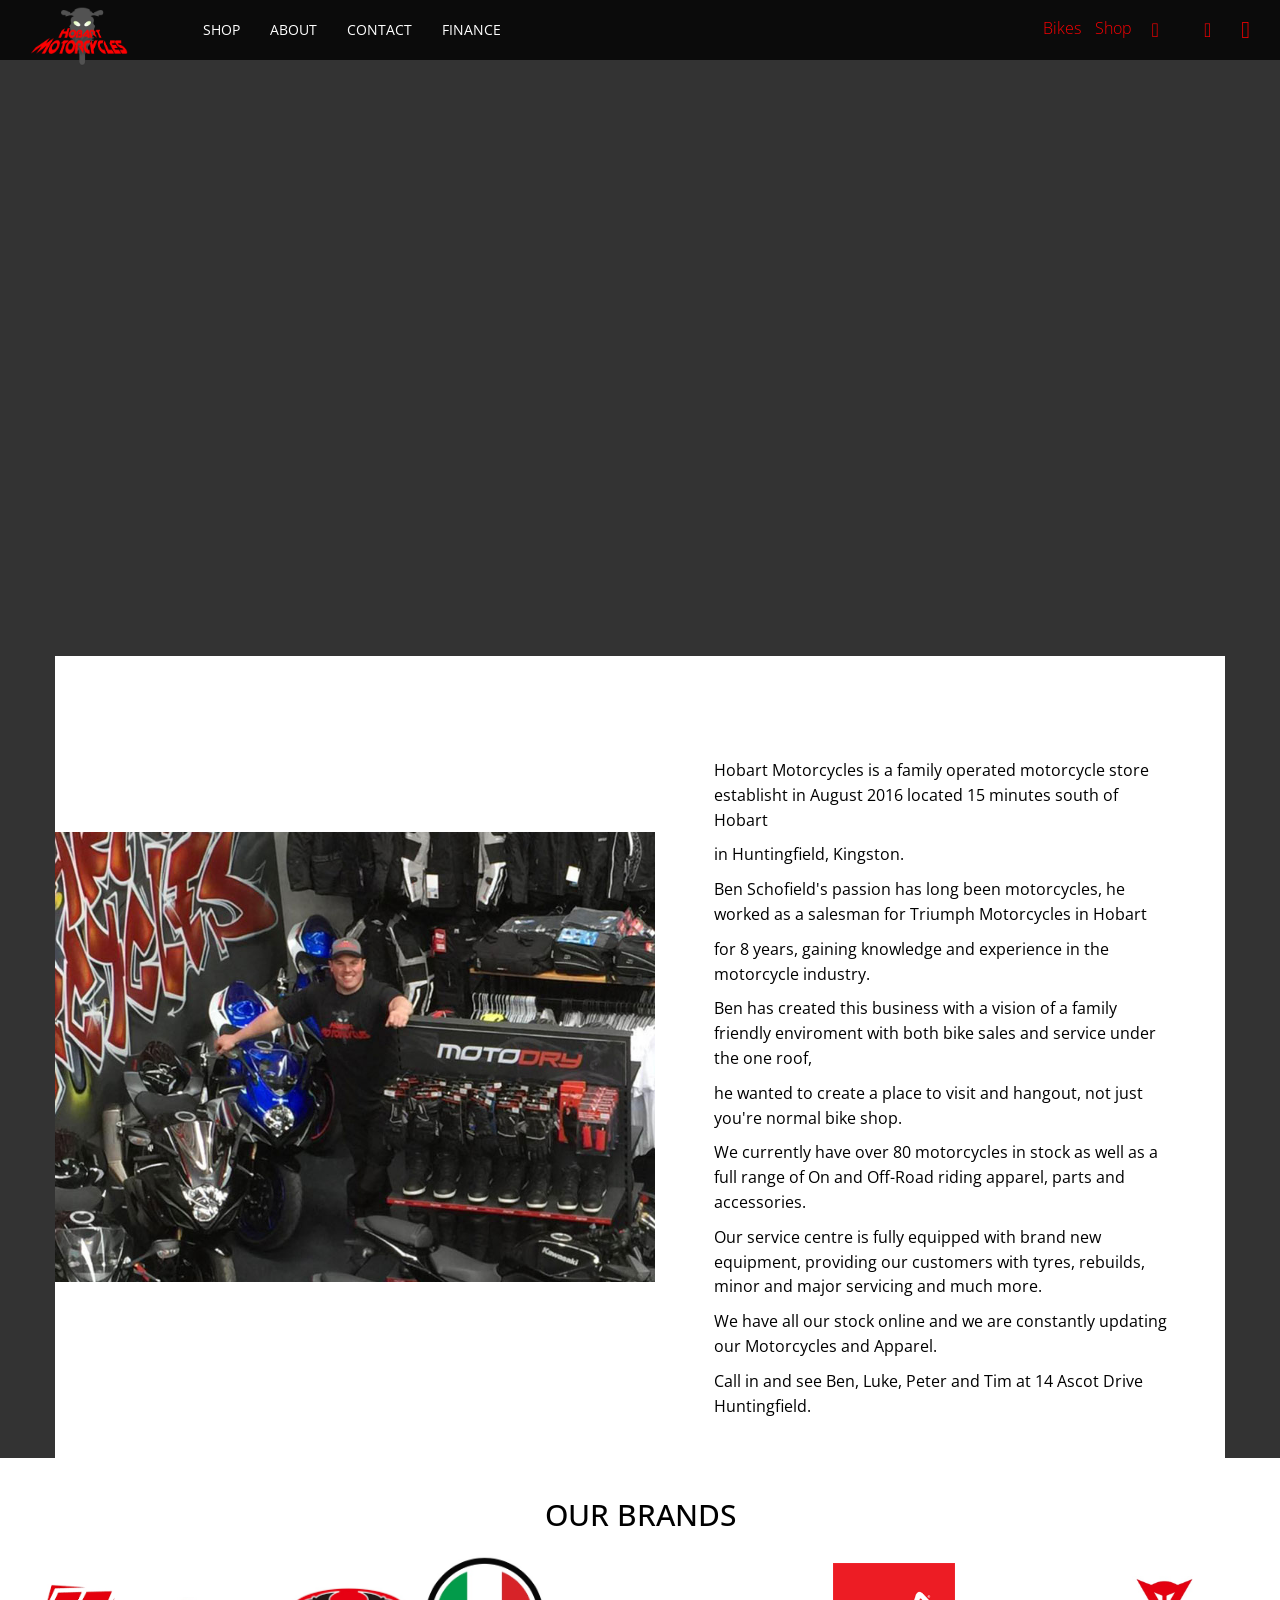
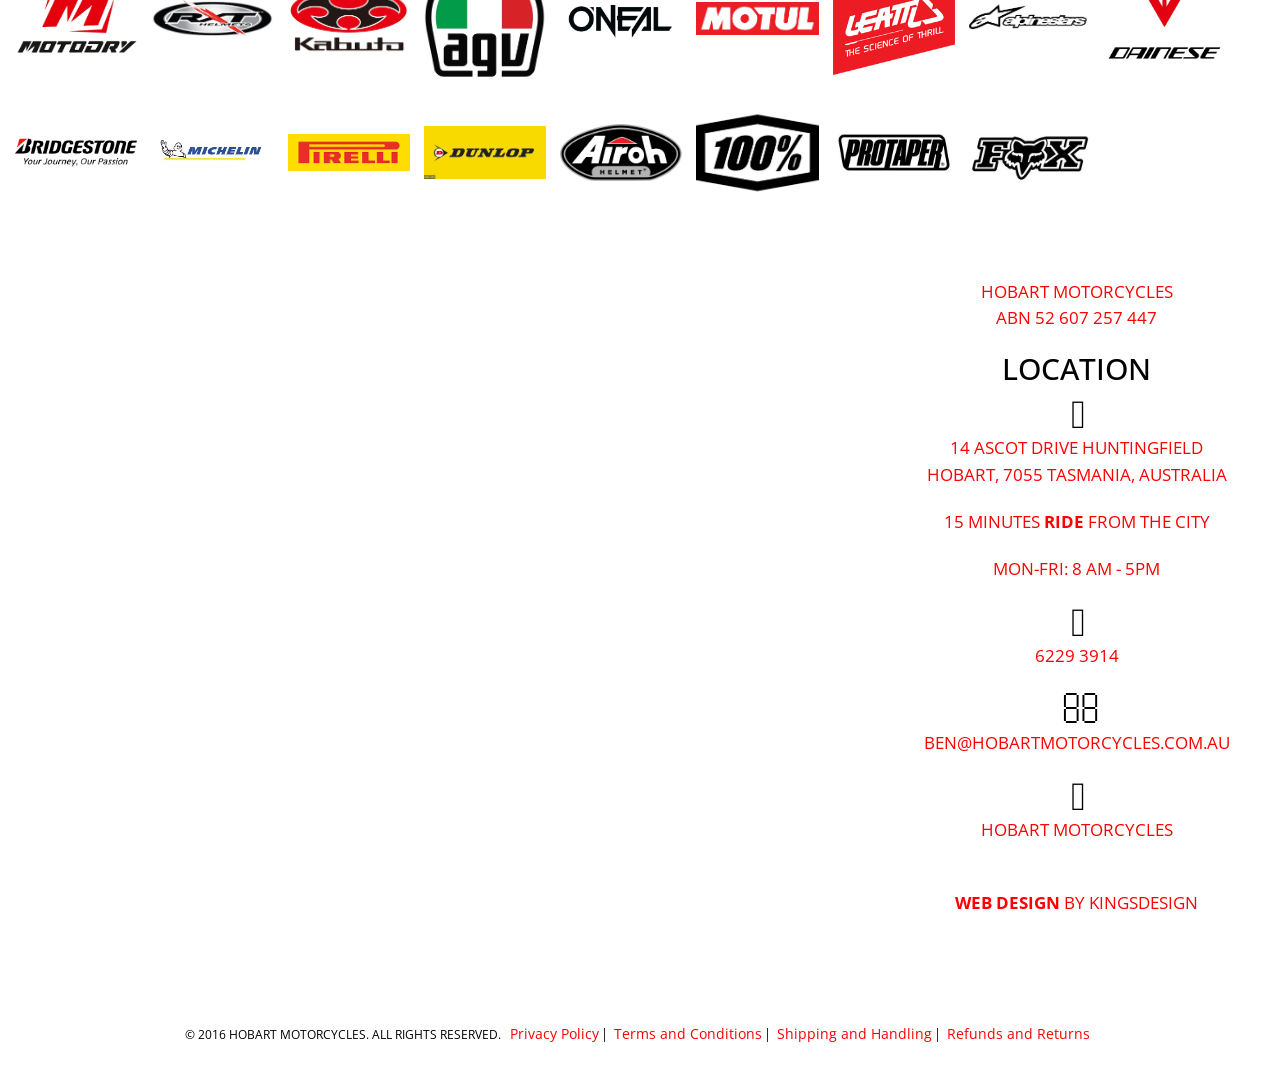
==== commit 709e966b: "🚀 Fix Vercel static asset loading" ====
--- a/about-us/index.html
+++ b/about-us/index.html
@@ -136,7 +136,7 @@
     </script>
 
     <link
-      href="css/css?family=Open+Sans:300,400,700,900,300italic,400italic,700italic,900italic&amp;subset=latin"
+      href="https://fonts.googleapis.com/css?family=Open+Sans:300,400,700,900,300italic,400italic,700italic,900italic&amp;subset=latin"
       rel="stylesheet"
       type="text/css"
     />
@@ -160,6 +160,7 @@
       //         mydiv.appendChild(aTag);
       //     });
     </script>
+    <link rel="stylesheet" href="/assets/css/fixes.css" />
   </head>
   <body class="home02 cms-page-view cms-about-us">
     <div class="ktm-container">
@@ -1132,12 +1133,6 @@
         }
       })();
     </script>
-    <script
-      type="module"
-      src="js/v4513226cdae34746b4dedf0b4dfa099e1781791509496"
-      integrity="sha512-ZE9pZaUXND66v380QUtch/5sE9tPFh2zg45pR2PB0CVkCtOREv2AJKkSidISWkysEuQ0EH8faUU5du78bx87UQ=="
-      data-cf-beacon="{&#34;version&#34;:&#34;2024.11.0&#34;,&#34;token&#34;:&#34;bee1e64241f5488da00c8368d666fc4f&#34;,&#34;r&#34;:1}"
-      crossorigin="anonymous"
-    ></script>
+    <script src="/assets/js/site.js"></script>
   </body>
 </html>
--- a/about-us/css/b71be46b4c33e5477e7ec321e1a543a6.css
+++ b/about-us/css/b71be46b4c33e5477e7ec321e1a543a6.css
@@ -2317,7 +2317,7 @@
 .header .logo strong{height:0;left:-999em;line-height:0;overflow:hidden;position:absolute;text-indent:-999em;top:-999em;width:0}
 .cms-home .header-container{display:none;}
 .cms-home .header-container.sticky{display:block;}
-.bread-top{background:url(https://www.hobartmotorcycles.com.au/skin/frontend/ktmvelo/home02/images/bg-bread.jpg) center center no-repeat;background-size:cover;position:relative;height:320px}
+.bread-top{background:url(./imgs/bg-bread.jpg) center center no-repeat;background-size:cover;position:relative;height:320px}
 .bread-top:before{content:'';position:absolute;top:0;left:0;right:0;bottom:0;background:rgba(0,0,0,0.5);z-index:1}
 .bread-top .breadcrumbs{position:absolute;display:inline-block;top:50%;left:50%;-webkit-transform:translate(-50%,-50%);-ms-transform:translate(-50%,-50%);-o-transform:translate(-50%,-50%);transform:translate(-50%,-50%);z-index:2;width:100%;text-align:center}
 .bread-top .breadcrumbs ul{display:block}
--- a/assets/css/fixes.css
+++ b/assets/css/fixes.css
@@ -0,0 +1,59 @@
+/* Project-owned overrides for the static Hobart Motorcycles scrape. */
+
+.cms-home .slider-top[data-hero-rotator] {
+  bottom: 0;
+  height: auto !important;
+  left: 0;
+  overflow: hidden;
+  position: absolute;
+  right: 0;
+  top: 0;
+}
+
+.cms-home .slider-top[data-hero-rotator] .hero-slide {
+  display: block;
+  height: 40%;
+  bottom: auto !important;
+  left: 50% !important;
+  margin-bottom: 0 !important;
+  margin-left: 0 !important;
+  margin-right: 0 !important;
+  margin-top: 0 !important;
+  max-width: 100%;
+  object-fit: contain;
+  opacity: 0;
+  pointer-events: none;
+  position: absolute;
+  right: auto !important;
+  top: 50% !important;
+  transform: translate(-50%, -50%);
+  transition: opacity 700ms ease-in-out;
+  width: auto;
+  z-index: 1;
+}
+
+.cms-home .slider-top[data-hero-rotator] .hero-slide.is-active {
+  opacity: 1;
+  z-index: 2;
+}
+
+.cms-home .shopBikeBtn {
+  z-index: 20;
+}
+
+.cms-home .shopBikeBtn a {
+  position: relative;
+  z-index: 1;
+}
+
+@media (max-width: 767px) {
+  .cms-home .slider-top[data-hero-rotator] .hero-slide {
+    width: 200px;
+  }
+}
+
+@media (prefers-reduced-motion: reduce) {
+  .cms-home .slider-top[data-hero-rotator] .hero-slide {
+    transition: none;
+  }
+}
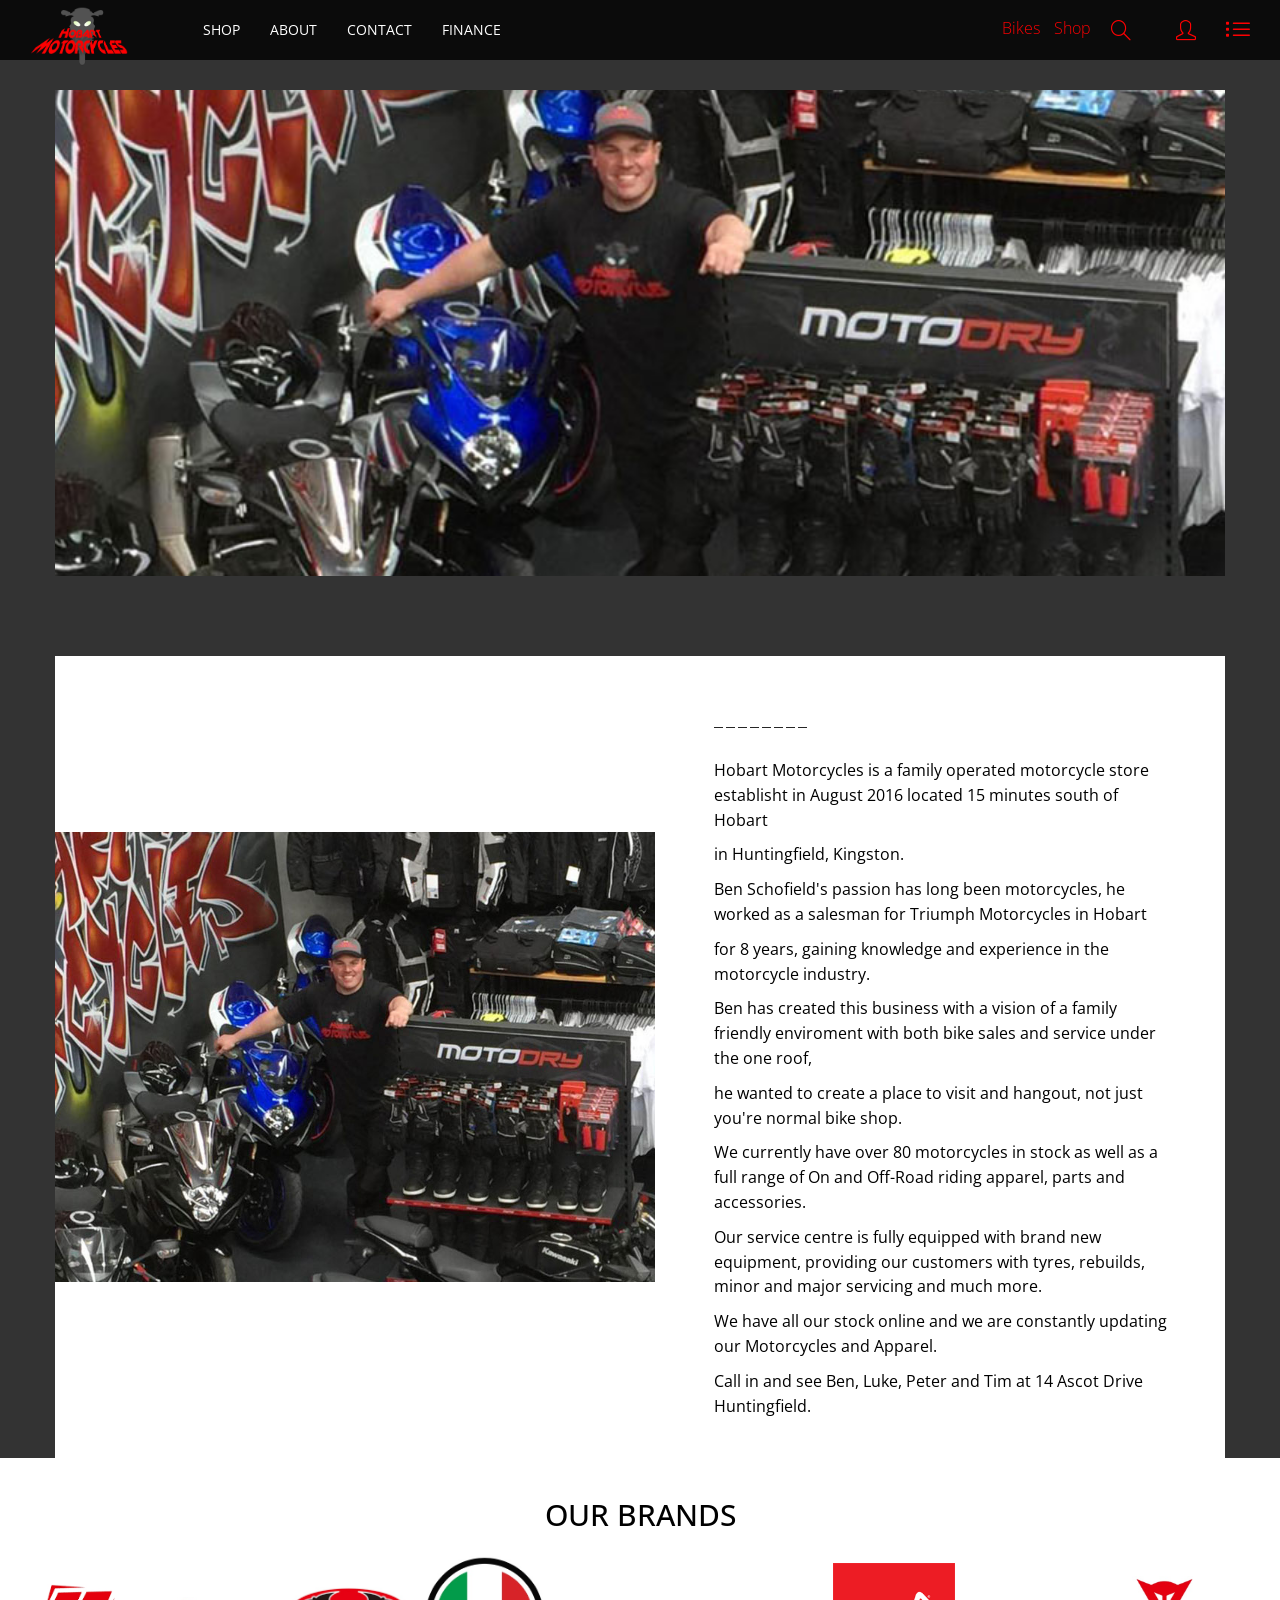
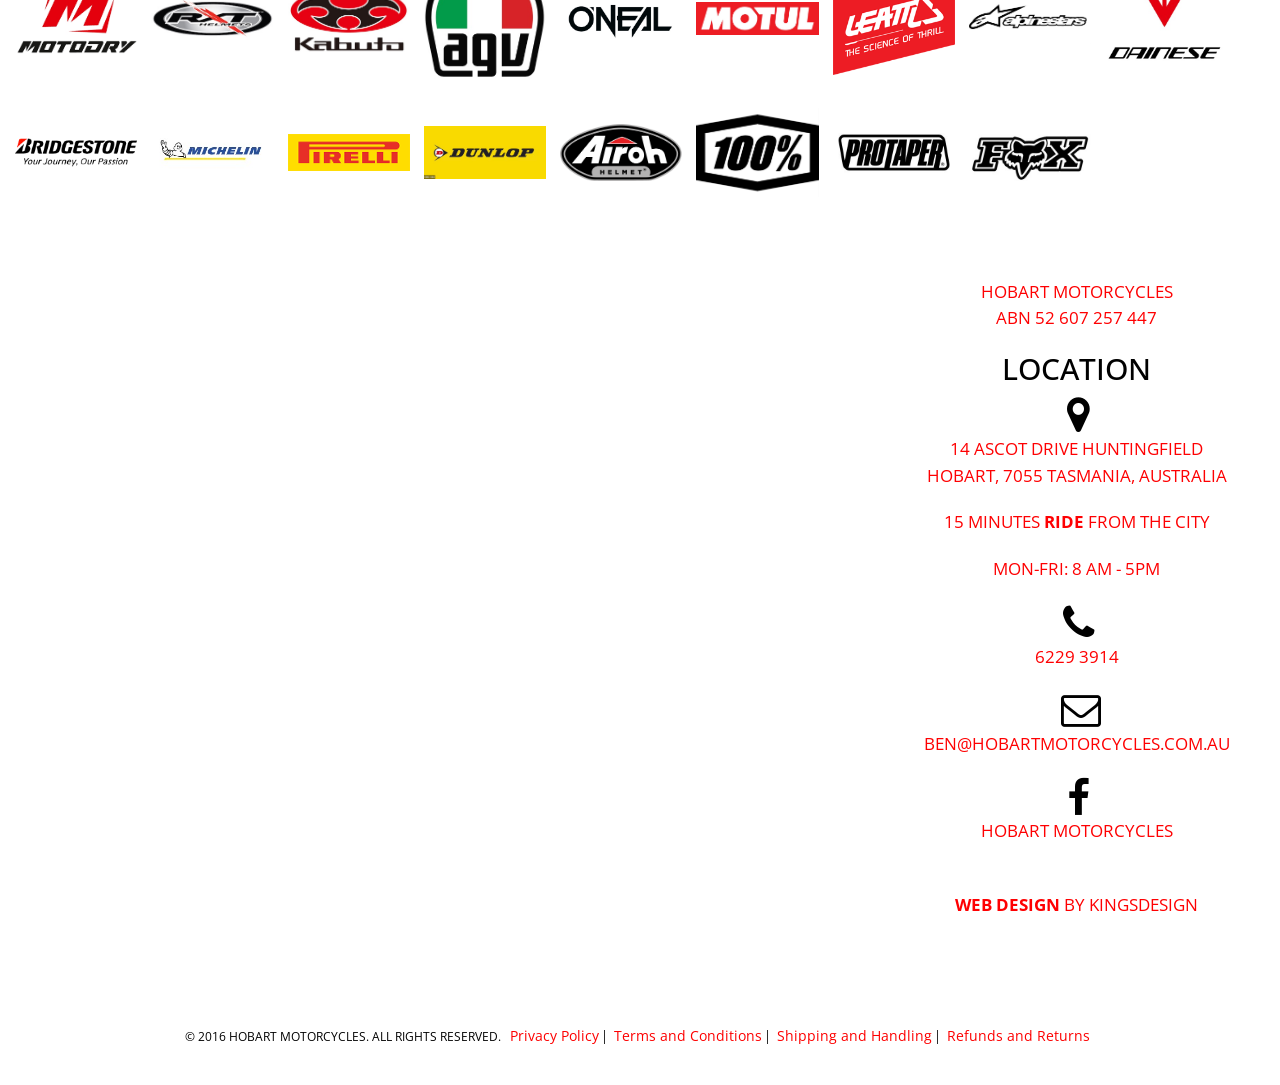
==== commit 3f4e8549: "🖼️ Localize scraped asset references" ====
--- a/about-us/index.html
+++ b/about-us/index.html
@@ -13,12 +13,12 @@
     />
     <link
       rel="icon"
-      href="https://www.hobartmotorcycles.com.au/media/favicon/default/favicon.ico"
+      href="/favicon-32x32.png"
       type="image/x-icon"
     />
     <link
       rel="shortcut icon"
-      href="https://www.hobartmotorcycles.com.au/media/favicon/default/favicon.ico"
+      href="/favicon-32x32.png"
       type="image/x-icon"
     />
     <!--[if IE 8]><html class="ie8"<![endif]-->
@@ -26,8 +26,8 @@
     <!--[if lt IE 7]>
       <script type="text/javascript">
         //<![CDATA[
-        var BLANK_URL = "https://www.hobartmotorcycles.com.au/js/blank.html";
-        var BLANK_IMG = "https://www.hobartmotorcycles.com.au/js/spacer.gif";
+        var BLANK_URL = "/blank.html";
+        var BLANK_IMG = "/spacer.gif";
         //]]>
       </script>
     <![endif]-->
@@ -56,20 +56,20 @@
       <link
         rel="stylesheet"
         type="text/css"
-        href="https://www.hobartmotorcycles.com.au/media/css_secure/99e5fe35662869d147887de388fb50cd.css"
+        href="/css/28a86a3d6d0fc594b31f10bf5d340143.css"
         media="all"
       />
     <![endif]-->
     <!--[if lt IE 7]>
       <script
         type="text/javascript"
-        src="https://www.hobartmotorcycles.com.au/media/js/acdf769972c0a8be37d98c20bace078d.js"
+        src="/js/d9407f2651966df3bfb2caca7c610fe1.js"
       ></script>
     <![endif]-->
     <!--[if lt IE 9]>
       <script
         type="text/javascript"
-        src="https://www.hobartmotorcycles.com.au/media/js/04b6ab4d11ff5caecfa1081b8db28229.js"
+        src="/js/d9407f2651966df3bfb2caca7c610fe1.js"
       ></script>
     <![endif]-->
     <script type="text/javascript">
@@ -126,7 +126,7 @@
     <meta property="og:site_name" content="Hobart Motorcycles" />
     <meta
       property="og:image"
-      content="https://www.hobartmotorcycles.com.au/media/socialshare/image/default/ms-icon-310x310.png"
+      content="/android-icon-192x192.png"
     />
     <!-- END SocialShare - OpenGraphTags Head -->
     <script type="text/javascript">
@@ -521,7 +521,7 @@
                       <div
                         class="top-sign text-center"
                         style="
-                          background-image: url(https://www.hobartmotorcycles.com.au/media/wysiwyg/ktmcore/ktmvelo/images/about-hobart-motorcycles.jpg);
+                          background-image: url(imgs/about-hobart-motorcycles-ben.jpg);
                         "
                       >
                         <div class="text-wrap">
@@ -925,7 +925,7 @@
                 <div class="row">
                   <div class="col-lg-12 col-md-12 col-sm-12 col-xs-12">
                     <!-- <a class="logo-bottom" href="https://www.hobartmotorcycles.com.au/" title="Hobart Motorcycles">
-                            <img class="img-responsive" src="https://www.hobartmotorcycles.com.au/media/wysiwyg/ktmcore/ktmvelo/logo/hobart-motorcycles-logo.png" alt="Hobart Motorcycles"/>
+                            <img class="img-responsive" src="imgs/hobart-motorcycles-logo.png" alt="Hobart Motorcycles"/>
                         </a> -->
                     <div class="copyright h4">
                       © 2016 Hobart Motorcycles. All Rights Reserved.
--- a/about-us/css/28a86a3d6d0fc594b31f10bf5d340143.css
+++ b/about-us/css/28a86a3d6d0fc594b31f10bf5d340143.css
@@ -141,7 +141,7 @@
   top: 50%;
   margin-left: -40px;
   margin-top: -40px;
-  background: url("https://www.hobartmotorcycles.com.au/js/ktmcore/lib/owl-carousel2/dist/assets/owl.video.play.png") no-repeat;
+  background: url("/imgs/hobart-motorcycles-logo.png") no-repeat;
   cursor: pointer;
   z-index: 1;
   -webkit-backface-visibility: hidden;
@@ -234,15 +234,15 @@
  * Bootstrap v3.3.5 (http://getbootstrap.com)
  * Copyright 2011-2015 Twitter, Inc.
  * Licensed under MIT (https://github.com/twbs/bootstrap/blob/master/LICENSE)
- *//*! normalize.css v3.0.3 | MIT License | github.com/necolas/normalize.css */html{font-family:sans-serif;-webkit-text-size-adjust:100%;-ms-text-size-adjust:100%}body{margin:0}article,aside,details,figcaption,figure,footer,header,hgroup,main,menu,nav,section,summary{display:block}audio,canvas,progress,video{display:inline-block;vertical-align:baseline}audio:not([controls]){display:none;height:0}[hidden],template{display:none}a{background-color:transparent}a:active,a:hover{outline:0}abbr[title]{border-bottom:1px dotted}b,strong{font-weight:700}dfn{font-style:italic}h1{margin:.67em 0;font-size:2em}mark{color:#000;background:#ff0}small{font-size:80%}sub,sup{position:relative;font-size:75%;line-height:0;vertical-align:baseline}sup{top:-.5em}sub{bottom:-.25em}img{border:0}svg:not(:root){overflow:hidden}figure{margin:1em 40px}hr{height:0;-webkit-box-sizing:content-box;-moz-box-sizing:content-box;box-sizing:content-box}pre{overflow:auto}code,kbd,pre,samp{font-family:monospace,monospace;font-size:1em}button,input,optgroup,select,textarea{margin:0;font:inherit;color:inherit}button{overflow:visible}button,select{text-transform:none}button,html input[type=button],input[type=reset],input[type=submit]{-webkit-appearance:button;cursor:pointer}button[disabled],html input[disabled]{cursor:default}button::-moz-focus-inner,input::-moz-focus-inner{padding:0;border:0}input{line-height:normal}input[type=checkbox],input[type=radio]{-webkit-box-sizing:border-box;-moz-box-sizing:border-box;box-sizing:border-box;padding:0}input[type=number]::-webkit-inner-spin-button,input[type=number]::-webkit-outer-spin-button{height:auto}input[type=search]{-webkit-box-sizing:content-box;-moz-box-sizing:content-box;box-sizing:content-box;-webkit-appearance:textfield}input[type=search]::-webkit-search-cancel-button,input[type=search]::-webkit-search-decoration{-webkit-appearance:none}fieldset{padding:.35em .625em .75em;margin:0 2px;border:1px solid silver}legend{padding:0;border:0}textarea{overflow:auto}optgroup{font-weight:700}table{border-spacing:0;border-collapse:collapse}td,th{padding:0}/*! Source: https://github.com/h5bp/html5-boilerplate/blob/master/src/css/main.css */@media print{*,:after,:before{color:#000!important;text-shadow:none!important;background:0 0!important;-webkit-box-shadow:none!important;box-shadow:none!important}a,a:visited{text-decoration:underline}a[href]:after{content:" (" attr(href) ")"}abbr[title]:after{content:" (" attr(title) ")"}a[href^="javascript:"]:after,a[href^="#"]:after{content:""}blockquote,pre{border:1px solid #999;page-break-inside:avoid}thead{display:table-header-group}img,tr{page-break-inside:avoid}img{max-width:100%!important}h2,h3,p{orphans:3;widows:3}h2,h3{page-break-after:avoid}.navbar{display:none}.btn>.caret,.dropup>.btn>.caret{border-top-color:#000!important}.label{border:1px solid #000}.table{border-collapse:collapse!important}.table td,.table th{background-color:#fff!important}.table-bordered td,.table-bordered th{border:1px solid #ddd!important}}@font-face{font-family:'Glyphicons Halflings';src:url(https://www.hobartmotorcycles.com.au/js/ktmcore/lib/bootstrap/dist/fonts/glyphicons-halflings-regular.eot);src:url(https://www.hobartmotorcycles.com.au/js/ktmcore/lib/bootstrap/dist/fonts/glyphicons-halflings-regular.eot?#iefix) format('embedded-opentype'),url(https://www.hobartmotorcycles.com.au/js/ktmcore/lib/bootstrap/dist/fonts/glyphicons-halflings-regular.woff2) format('woff2'),url(https://www.hobartmotorcycles.com.au/js/ktmcore/lib/bootstrap/dist/fonts/glyphicons-halflings-regular.woff) format('woff'),url(https://www.hobartmotorcycles.com.au/js/ktmcore/lib/bootstrap/dist/fonts/glyphicons-halflings-regular.ttf) format('truetype'),url(https://www.hobartmotorcycles.com.au/js/ktmcore/lib/bootstrap/dist/fonts/glyphicons-halflings-regular.svg#glyphicons_halflingsregular) format('svg')}.glyphicon{position:relative;top:1px;display:inline-block;font-family:'Glyphicons Halflings';font-style:normal;font-weight:400;line-height:1;-webkit-font-smoothing:antialiased;-moz-osx-font-smoothing:grayscale}.glyphicon-asterisk:before{content:"\2a"}.glyphicon-plus:before{content:"\2b"}.glyphicon-eur:before,.glyphicon-euro:before{content:"\20ac"}.glyphicon-minus:before{content:"\2212"}.glyphicon-cloud:before{content:"\2601"}.glyphicon-envelope:before{content:"\2709"}.glyphicon-pencil:before{content:"\270f"}.glyphicon-glass:before{content:"\e001"}.glyphicon-music:before{content:"\e002"}.glyphicon-search:before{content:"\e003"}.glyphicon-heart:before{content:"\e005"}.glyphicon-star:before{content:"\e006"}.glyphicon-star-empty:before{content:"\e007"}.glyphicon-user:before{content:"\e008"}.glyphicon-film:before{content:"\e009"}.glyphicon-th-large:before{content:"\e010"}.glyphicon-th:before{content:"\e011"}.glyphicon-th-list:before{content:"\e012"}.glyphicon-ok:before{content:"\e013"}.glyphicon-remove:before{content:"\e014"}.glyphicon-zoom-in:before{content:"\e015"}.glyphicon-zoom-out:before{content:"\e016"}.glyphicon-off:before{content:"\e017"}.glyphicon-signal:before{content:"\e018"}.glyphicon-cog:before{content:"\e019"}.glyphicon-trash:before{content:"\e020"}.glyphicon-home:before{content:"\e021"}.glyphicon-file:before{content:"\e022"}.glyphicon-time:before{content:"\e023"}.glyphicon-road:before{content:"\e024"}.glyphicon-download-alt:before{content:"\e025"}.glyphicon-download:before{content:"\e026"}.glyphicon-upload:before{content:"\e027"}.glyphicon-inbox:before{content:"\e028"}.glyphicon-play-circle:before{content:"\e029"}.glyphicon-repeat:before{content:"\e030"}.glyphicon-refresh:before{content:"\e031"}.glyphicon-list-alt:before{content:"\e032"}.glyphicon-lock:before{content:"\e033"}.glyphicon-flag:before{content:"\e034"}.glyphicon-headphones:before{content:"\e035"}.glyphicon-volume-off:before{content:"\e036"}.glyphicon-volume-down:before{content:"\e037"}.glyphicon-volume-up:before{content:"\e038"}.glyphicon-qrcode:before{content:"\e039"}.glyphicon-barcode:before{content:"\e040"}.glyphicon-tag:before{content:"\e041"}.glyphicon-tags:before{content:"\e042"}.glyphicon-book:before{content:"\e043"}.glyphicon-bookmark:before{content:"\e044"}.glyphicon-print:before{content:"\e045"}.glyphicon-camera:before{content:"\e046"}.glyphicon-font:before{content:"\e047"}.glyphicon-bold:before{content:"\e048"}.glyphicon-italic:before{content:"\e049"}.glyphicon-text-height:before{content:"\e050"}.glyphicon-text-width:before{content:"\e051"}.glyphicon-align-left:before{content:"\e052"}.glyphicon-align-center:before{content:"\e053"}.glyphicon-align-right:before{content:"\e054"}.glyphicon-align-justify:before{content:"\e055"}.glyphicon-list:before{content:"\e056"}.glyphicon-indent-left:before{content:"\e057"}.glyphicon-indent-right:before{content:"\e058"}.glyphicon-facetime-video:before{content:"\e059"}.glyphicon-picture:before{content:"\e060"}.glyphicon-map-marker:before{content:"\e062"}.glyphicon-adjust:before{content:"\e063"}.glyphicon-tint:before{content:"\e064"}.glyphicon-edit:before{content:"\e065"}.glyphicon-share:before{content:"\e066"}.glyphicon-check:before{content:"\e067"}.glyphicon-move:before{content:"\e068"}.glyphicon-step-backward:before{content:"\e069"}.glyphicon-fast-backward:before{content:"\e070"}.glyphicon-backward:before{content:"\e071"}.glyphicon-play:before{content:"\e072"}.glyphicon-pause:before{content:"\e073"}.glyphicon-stop:before{content:"\e074"}.glyphicon-forward:before{content:"\e075"}.glyphicon-fast-forward:before{content:"\e076"}.glyphicon-step-forward:before{content:"\e077"}.glyphicon-eject:before{content:"\e078"}.glyphicon-chevron-left:before{content:"\e079"}.glyphicon-chevron-right:before{content:"\e080"}.glyphicon-plus-sign:before{content:"\e081"}.glyphicon-minus-sign:before{content:"\e082"}.glyphicon-remove-sign:before{content:"\e083"}.glyphicon-ok-sign:before{content:"\e084"}.glyphicon-question-sign:before{content:"\e085"}.glyphicon-info-sign:before{content:"\e086"}.glyphicon-screenshot:before{content:"\e087"}.glyphicon-remove-circle:before{content:"\e088"}.glyphicon-ok-circle:before{content:"\e089"}.glyphicon-ban-circle:before{content:"\e090"}.glyphicon-arrow-left:before{content:"\e091"}.glyphicon-arrow-right:before{content:"\e092"}.glyphicon-arrow-up:before{content:"\e093"}.glyphicon-arrow-down:before{content:"\e094"}.glyphicon-share-alt:before{content:"\e095"}.glyphicon-resize-full:before{content:"\e096"}.glyphicon-resize-small:before{content:"\e097"}.glyphicon-exclamation-sign:before{content:"\e101"}.glyphicon-gift:before{content:"\e102"}.glyphicon-leaf:before{content:"\e103"}.glyphicon-fire:before{content:"\e104"}.glyphicon-eye-open:before{content:"\e105"}.glyphicon-eye-close:before{content:"\e106"}.glyphicon-warning-sign:before{content:"\e107"}.glyphicon-plane:before{content:"\e108"}.glyphicon-calendar:before{content:"\e109"}.glyphicon-random:before{content:"\e110"}.glyphicon-comment:before{content:"\e111"}.glyphicon-magnet:before{content:"\e112"}.glyphicon-chevron-up:before{content:"\e113"}.glyphicon-chevron-down:before{content:"\e114"}.glyphicon-retweet:before{content:"\e115"}.glyphicon-shopping-cart:before{content:"\e116"}.glyphicon-folder-close:before{content:"\e117"}.glyphicon-folder-open:before{content:"\e118"}.glyphicon-resize-vertical:before{content:"\e119"}.glyphicon-resize-horizontal:before{content:"\e120"}.glyphicon-hdd:before{content:"\e121"}.glyphicon-bullhorn:before{content:"\e122"}.glyphicon-bell:before{content:"\e123"}.glyphicon-certificate:before{content:"\e124"}.glyphicon-thumbs-up:before{content:"\e125"}.glyphicon-thumbs-down:before{content:"\e126"}.glyphicon-hand-right:before{content:"\e127"}.glyphicon-hand-left:before{content:"\e128"}.glyphicon-hand-up:before{content:"\e129"}.glyphicon-hand-down:before{content:"\e130"}.glyphicon-circle-arrow-right:before{content:"\e131"}.glyphicon-circle-arrow-left:before{content:"\e132"}.glyphicon-circle-arrow-up:before{content:"\e133"}.glyphicon-circle-arrow-down:before{content:"\e134"}.glyphicon-globe:before{content:"\e135"}.glyphicon-wrench:before{content:"\e136"}.glyphicon-tasks:before{content:"\e137"}.glyphicon-filter:before{content:"\e138"}.glyphicon-briefcase:before{content:"\e139"}.glyphicon-fullscreen:before{content:"\e140"}.glyphicon-dashboard:before{content:"\e141"}.glyphicon-paperclip:before{content:"\e142"}.glyphicon-heart-empty:before{content:"\e143"}.glyphicon-link:before{content:"\e144"}.glyphicon-phone:before{content:"\e145"}.glyphicon-pushpin:before{content:"\e146"}.glyphicon-usd:before{content:"\e148"}.glyphicon-gbp:before{content:"\e149"}.glyphicon-sort:before{content:"\e150"}.glyphicon-sort-by-alphabet:before{content:"\e151"}.glyphicon-sort-by-alphabet-alt:before{content:"\e152"}.glyphicon-sort-by-order:before{content:"\e153"}.glyphicon-sort-by-order-alt:before{content:"\e154"}.glyphicon-sort-by-attributes:before{content:"\e155"}.glyphicon-sort-by-attributes-alt:before{content:"\e156"}.glyphicon-unchecked:before{content:"\e157"}.glyphicon-expand:before{content:"\e158"}.glyphicon-collapse-down:before{content:"\e159"}.glyphicon-collapse-up:before{content:"\e160"}.glyphicon-log-in:before{content:"\e161"}.glyphicon-flash:before{content:"\e162"}.glyphicon-log-out:before{content:"\e163"}.glyphicon-new-window:before{content:"\e164"}.glyphicon-record:before{content:"\e165"}.glyphicon-save:before{content:"\e166"}.glyphicon-open:before{content:"\e167"}.glyphicon-saved:before{content:"\e168"}.glyphicon-import:before{content:"\e169"}.glyphicon-export:before{content:"\e170"}.glyphicon-send:before{content:"\e171"}.glyphicon-floppy-disk:before{content:"\e172"}.glyphicon-floppy-saved:before{content:"\e173"}.glyphicon-floppy-remove:before{content:"\e174"}.glyphicon-floppy-save:before{content:"\e175"}.glyphicon-floppy-open:before{content:"\e176"}.glyphicon-credit-card:before{content:"\e177"}.glyphicon-transfer:before{content:"\e178"}.glyphicon-cutlery:before{content:"\e179"}.glyphicon-header:before{content:"\e180"}.glyphicon-compressed:before{content:"\e181"}.glyphicon-earphone:before{content:"\e182"}.glyphicon-phone-alt:before{content:"\e183"}.glyphicon-tower:before{content:"\e184"}.glyphicon-stats:before{content:"\e185"}.glyphicon-sd-video:before{content:"\e186"}.glyphicon-hd-video:before{content:"\e187"}.glyphicon-subtitles:before{content:"\e188"}.glyphicon-sound-stereo:before{content:"\e189"}.glyphicon-sound-dolby:before{content:"\e190"}.glyphicon-sound-5-1:before{content:"\e191"}.glyphicon-sound-6-1:before{content:"\e192"}.glyphicon-sound-7-1:before{content:"\e193"}.glyphicon-copyright-mark:before{content:"\e194"}.glyphicon-registration-mark:before{content:"\e195"}.glyphicon-cloud-download:before{content:"\e197"}.glyphicon-cloud-upload:before{content:"\e198"}.glyphicon-tree-conifer:before{content:"\e199"}.glyphicon-tree-deciduous:before{content:"\e200"}.glyphicon-cd:before{content:"\e201"}.glyphicon-save-file:before{content:"\e202"}.glyphicon-open-file:before{content:"\e203"}.glyphicon-level-up:before{content:"\e204"}.glyphicon-copy:before{content:"\e205"}.glyphicon-paste:before{content:"\e206"}.glyphicon-alert:before{content:"\e209"}.glyphicon-equalizer:before{content:"\e210"}.glyphicon-king:before{content:"\e211"}.glyphicon-queen:before{content:"\e212"}.glyphicon-pawn:before{content:"\e213"}.glyphicon-bishop:before{content:"\e214"}.glyphicon-knight:before{content:"\e215"}.glyphicon-baby-formula:before{content:"\e216"}.glyphicon-tent:before{content:"\26fa"}.glyphicon-blackboard:before{content:"\e218"}.glyphicon-bed:before{content:"\e219"}.glyphicon-apple:before{content:"\f8ff"}.glyphicon-erase:before{content:"\e221"}.glyphicon-hourglass:before{content:"\231b"}.glyphicon-lamp:before{content:"\e223"}.glyphicon-duplicate:before{content:"\e224"}.glyphicon-piggy-bank:before{content:"\e225"}.glyphicon-scissors:before{content:"\e226"}.glyphicon-bitcoin:before{content:"\e227"}.glyphicon-btc:before{content:"\e227"}.glyphicon-xbt:before{content:"\e227"}.glyphicon-yen:before{content:"\00a5"}.glyphicon-jpy:before{content:"\00a5"}.glyphicon-ruble:before{content:"\20bd"}.glyphicon-rub:before{content:"\20bd"}.glyphicon-scale:before{content:"\e230"}.glyphicon-ice-lolly:before{content:"\e231"}.glyphicon-ice-lolly-tasted:before{content:"\e232"}.glyphicon-education:before{content:"\e233"}.glyphicon-option-horizontal:before{content:"\e234"}.glyphicon-option-vertical:before{content:"\e235"}.glyphicon-menu-hamburger:before{content:"\e236"}.glyphicon-modal-window:before{content:"\e237"}.glyphicon-oil:before{content:"\e238"}.glyphicon-grain:before{content:"\e239"}.glyphicon-sunglasses:before{content:"\e240"}.glyphicon-text-size:before{content:"\e241"}.glyphicon-text-color:before{content:"\e242"}.glyphicon-text-background:before{content:"\e243"}.glyphicon-object-align-top:before{content:"\e244"}.glyphicon-object-align-bottom:before{content:"\e245"}.glyphicon-object-align-horizontal:before{content:"\e246"}.glyphicon-object-align-left:before{content:"\e247"}.glyphicon-object-align-vertical:before{content:"\e248"}.glyphicon-object-align-right:before{content:"\e249"}.glyphicon-triangle-right:before{content:"\e250"}.glyphicon-triangle-left:before{content:"\e251"}.glyphicon-triangle-bottom:before{content:"\e252"}.glyphicon-triangle-top:before{content:"\e253"}.glyphicon-console:before{content:"\e254"}.glyphicon-superscript:before{content:"\e255"}.glyphicon-subscript:before{content:"\e256"}.glyphicon-menu-left:before{content:"\e257"}.glyphicon-menu-right:before{content:"\e258"}.glyphicon-menu-down:before{content:"\e259"}.glyphicon-menu-up:before{content:"\e260"}*{-webkit-box-sizing:border-box;-moz-box-sizing:border-box;box-sizing:border-box}:after,:before{-webkit-box-sizing:border-box;-moz-box-sizing:border-box;box-sizing:border-box}html{font-size:10px;-webkit-tap-highlight-color:rgba(0,0,0,0)}body{font-family:"Helvetica Neue",Helvetica,Arial,sans-serif;font-size:14px;line-height:1.42857143;color:#333;background-color:#fff}button,input,select,textarea{font-family:inherit;font-size:inherit;line-height:inherit}a{color:#337ab7;text-decoration:none}a:focus,a:hover{color:#23527c;text-decoration:underline}a:focus{outline:thin dotted;outline:5px auto -webkit-focus-ring-color;outline-offset:-2px}figure{margin:0}img{vertical-align:middle}.carousel-inner>.item>a>img,.carousel-inner>.item>img,.img-responsive,.thumbnail a>img,.thumbnail>img{display:block;max-width:100%;height:auto}.img-rounded{border-radius:6px}.img-thumbnail{display:inline-block;max-width:100%;height:auto;padding:4px;line-height:1.42857143;background-color:#fff;border:1px solid #ddd;border-radius:4px;-webkit-transition:all .2s ease-in-out;-o-transition:all .2s ease-in-out;transition:all .2s ease-in-out}.img-circle{border-radius:50%}hr{margin-top:20px;margin-bottom:20px;border:0;border-top:1px solid #eee}.sr-only{position:absolute;width:1px;height:1px;padding:0;margin:-1px;overflow:hidden;clip:rect(0,0,0,0);border:0}.sr-only-focusable:active,.sr-only-focusable:focus{position:static;width:auto;height:auto;margin:0;overflow:visible;clip:auto}[role=button]{cursor:pointer}.h1,.h2,.h3,.h4,.h5,.h6,h1,h2,h3,h4,h5,h6{font-family:inherit;font-weight:500;line-height:1.1;color:inherit}.h1 .small,.h1 small,.h2 .small,.h2 small,.h3 .small,.h3 small,.h4 .small,.h4 small,.h5 .small,.h5 small,.h6 .small,.h6 small,h1 .small,h1 small,h2 .small,h2 small,h3 .small,h3 small,h4 .small,h4 small,h5 .small,h5 small,h6 .small,h6 small{font-weight:400;line-height:1;color:#777}.h1,.h2,.h3,h1,h2,h3{margin-top:20px;margin-bottom:10px}.h1 .small,.h1 small,.h2 .small,.h2 small,.h3 .small,.h3 small,h1 .small,h1 small,h2 .small,h2 small,h3 .small,h3 small{font-size:65%}.h4,.h5,.h6,h4,h5,h6{margin-top:10px;margin-bottom:10px}.h4 .small,.h4 small,.h5 .small,.h5 small,.h6 .small,.h6 small,h4 .small,h4 small,h5 .small,h5 small,h6 .small,h6 small{font-size:75%}.h1,h1{font-size:36px}.h2,h2{font-size:30px}.h3,h3{font-size:24px}.h4,h4{font-size:18px}.h5,h5{font-size:14px}.h6,h6{font-size:12px}p{margin:0 0 10px}.lead{margin-bottom:20px;font-size:16px;font-weight:300;line-height:1.4}@media (min-width:768px){.lead{font-size:21px}}.small,small{font-size:85%}.mark,mark{padding:.2em;background-color:#fcf8e3}.text-left{text-align:left}.text-right{text-align:right}.text-center{text-align:center}.text-justify{text-align:justify}.text-nowrap{white-space:nowrap}.text-lowercase{text-transform:lowercase}.text-uppercase{text-transform:uppercase}.text-capitalize{text-transform:capitalize}.text-muted{color:#777}.text-primary{color:#337ab7}a.text-primary:focus,a.text-primary:hover{color:#286090}.text-success{color:#3c763d}a.text-success:focus,a.text-success:hover{color:#2b542c}.text-info{color:#31708f}a.text-info:focus,a.text-info:hover{color:#245269}.text-warning{color:#8a6d3b}a.text-warning:focus,a.text-warning:hover{color:#66512c}.text-danger{color:#a94442}a.text-danger:focus,a.text-danger:hover{color:#843534}.bg-primary{color:#fff;background-color:#337ab7}a.bg-primary:focus,a.bg-primary:hover{background-color:#286090}.bg-success{background-color:#dff0d8}a.bg-success:focus,a.bg-success:hover{background-color:#c1e2b3}.bg-info{background-color:#d9edf7}a.bg-info:focus,a.bg-info:hover{background-color:#afd9ee}.bg-warning{background-color:#fcf8e3}a.bg-warning:focus,a.bg-warning:hover{background-color:#f7ecb5}.bg-danger{background-color:#f2dede}a.bg-danger:focus,a.bg-danger:hover{background-color:#e4b9b9}.page-header{padding-bottom:9px;margin:40px 0 20px;border-bottom:1px solid #eee}ol,ul{margin-top:0;margin-bottom:10px}ol ol,ol ul,ul ol,ul ul{margin-bottom:0}.list-unstyled{padding-left:0;list-style:none}.list-inline{padding-left:0;margin-left:-5px;list-style:none}.list-inline>li{display:inline-block;padding-right:5px;padding-left:5px}dl{margin-top:0;margin-bottom:20px}dd,dt{line-height:1.42857143}dt{font-weight:700}dd{margin-left:0}@media (min-width:768px){.dl-horizontal dt{float:left;width:160px;overflow:hidden;clear:left;text-align:right;text-overflow:ellipsis;white-space:nowrap}.dl-horizontal dd{margin-left:180px}}abbr[data-original-title],abbr[title]{cursor:help;border-bottom:1px dotted #777}.initialism{font-size:90%;text-transform:uppercase}blockquote{padding:10px 20px;margin:0 0 20px;font-size:17.5px;border-left:5px solid #eee}blockquote ol:last-child,blockquote p:last-child,blockquote ul:last-child{margin-bottom:0}blockquote .small,blockquote footer,blockquote small{display:block;font-size:80%;line-height:1.42857143;color:#777}blockquote .small:before,blockquote footer:before,blockquote small:before{content:'\2014 \00A0'}.blockquote-reverse,blockquote.pull-right{padding-right:15px;padding-left:0;text-align:right;border-right:5px solid #eee;border-left:0}.blockquote-reverse .small:before,.blockquote-reverse footer:before,.blockquote-reverse small:before,blockquote.pull-right .small:before,blockquote.pull-right footer:before,blockquote.pull-right small:before{content:''}.blockquote-reverse .small:after,.blockquote-reverse footer:after,.blockquote-reverse small:after,blockquote.pull-right .small:after,blockquote.pull-right footer:after,blockquote.pull-right small:after{content:'\00A0 \2014'}address{margin-bottom:20px;font-style:normal;line-height:1.42857143}code,kbd,pre,samp{font-family:Menlo,Monaco,Consolas,"Courier New",monospace}code{padding:2px 4px;font-size:90%;color:#c7254e;background-color:#f9f2f4;border-radius:4px}kbd{padding:2px 4px;font-size:90%;color:#fff;background-color:#333;border-radius:3px;-webkit-box-shadow:inset 0 -1px 0 rgba(0,0,0,.25);box-shadow:inset 0 -1px 0 rgba(0,0,0,.25)}kbd kbd{padding:0;font-size:100%;font-weight:700;-webkit-box-shadow:none;box-shadow:none}pre{display:block;padding:9.5px;margin:0 0 10px;font-size:13px;line-height:1.42857143;color:#333;word-break:break-all;word-wrap:break-word;background-color:#f5f5f5;border:1px solid #ccc;border-radius:4px}pre code{padding:0;font-size:inherit;color:inherit;white-space:pre-wrap;background-color:transparent;border-radius:0}.pre-scrollable{max-height:340px;overflow-y:scroll}.container{padding-right:15px;padding-left:15px;margin-right:auto;margin-left:auto}@media (min-width:768px){.container{width:750px}}@media (min-width:992px){.container{width:970px}}@media (min-width:1200px){.container{width:1170px}}.container-fluid{padding-right:15px;padding-left:15px;margin-right:auto;margin-left:auto}.row{margin-right:-15px;margin-left:-15px}.col-lg-1,.col-lg-10,.col-lg-11,.col-lg-12,.col-lg-2,.col-lg-3,.col-lg-4,.col-lg-5,.col-lg-6,.col-lg-7,.col-lg-8,.col-lg-9,.col-md-1,.col-md-10,.col-md-11,.col-md-12,.col-md-2,.col-md-3,.col-md-4,.col-md-5,.col-md-6,.col-md-7,.col-md-8,.col-md-9,.col-sm-1,.col-sm-10,.col-sm-11,.col-sm-12,.col-sm-2,.col-sm-3,.col-sm-4,.col-sm-5,.col-sm-6,.col-sm-7,.col-sm-8,.col-sm-9,.col-xs-1,.col-xs-10,.col-xs-11,.col-xs-12,.col-xs-2,.col-xs-3,.col-xs-4,.col-xs-5,.col-xs-6,.col-xs-7,.col-xs-8,.col-xs-9{position:relative;min-height:1px;padding-right:15px;padding-left:15px}.col-xs-1,.col-xs-10,.col-xs-11,.col-xs-12,.col-xs-2,.col-xs-3,.col-xs-4,.col-xs-5,.col-xs-6,.col-xs-7,.col-xs-8,.col-xs-9{float:left}.col-xs-12{width:100%}.col-xs-11{width:91.66666667%}.col-xs-10{width:83.33333333%}.col-xs-9{width:75%}.col-xs-8{width:66.66666667%}.col-xs-7{width:58.33333333%}.col-xs-6{width:50%}.col-xs-5{width:41.66666667%}.col-xs-4{width:33.33333333%}.col-xs-3{width:25%}.col-xs-2{width:16.66666667%}.col-xs-1{width:8.33333333%}.col-xs-pull-12{right:100%}.col-xs-pull-11{right:91.66666667%}.col-xs-pull-10{right:83.33333333%}.col-xs-pull-9{right:75%}.col-xs-pull-8{right:66.66666667%}.col-xs-pull-7{right:58.33333333%}.col-xs-pull-6{right:50%}.col-xs-pull-5{right:41.66666667%}.col-xs-pull-4{right:33.33333333%}.col-xs-pull-3{right:25%}.col-xs-pull-2{right:16.66666667%}.col-xs-pull-1{right:8.33333333%}.col-xs-pull-0{right:auto}.col-xs-push-12{left:100%}.col-xs-push-11{left:91.66666667%}.col-xs-push-10{left:83.33333333%}.col-xs-push-9{left:75%}.col-xs-push-8{left:66.66666667%}.col-xs-push-7{left:58.33333333%}.col-xs-push-6{left:50%}.col-xs-push-5{left:41.66666667%}.col-xs-push-4{left:33.33333333%}.col-xs-push-3{left:25%}.col-xs-push-2{left:16.66666667%}.col-xs-push-1{left:8.33333333%}.col-xs-push-0{left:auto}.col-xs-offset-12{margin-left:100%}.col-xs-offset-11{margin-left:91.66666667%}.col-xs-offset-10{margin-left:83.33333333%}.col-xs-offset-9{margin-left:75%}.col-xs-offset-8{margin-left:66.66666667%}.col-xs-offset-7{margin-left:58.33333333%}.col-xs-offset-6{margin-left:50%}.col-xs-offset-5{margin-left:41.66666667%}.col-xs-offset-4{margin-left:33.33333333%}.col-xs-offset-3{margin-left:25%}.col-xs-offset-2{margin-left:16.66666667%}.col-xs-offset-1{margin-left:8.33333333%}.col-xs-offset-0{margin-left:0}@media (min-width:768px){.col-sm-1,.col-sm-10,.col-sm-11,.col-sm-12,.col-sm-2,.col-sm-3,.col-sm-4,.col-sm-5,.col-sm-6,.col-sm-7,.col-sm-8,.col-sm-9{float:left}.col-sm-12{width:100%}.col-sm-11{width:91.66666667%}.col-sm-10{width:83.33333333%}.col-sm-9{width:75%}.col-sm-8{width:66.66666667%}.col-sm-7{width:58.33333333%}.col-sm-6{width:50%}.col-sm-5{width:41.66666667%}.col-sm-4{width:33.33333333%}.col-sm-3{width:25%}.col-sm-2{width:16.66666667%}.col-sm-1{width:8.33333333%}.col-sm-pull-12{right:100%}.col-sm-pull-11{right:91.66666667%}.col-sm-pull-10{right:83.33333333%}.col-sm-pull-9{right:75%}.col-sm-pull-8{right:66.66666667%}.col-sm-pull-7{right:58.33333333%}.col-sm-pull-6{right:50%}.col-sm-pull-5{right:41.66666667%}.col-sm-pull-4{right:33.33333333%}.col-sm-pull-3{right:25%}.col-sm-pull-2{right:16.66666667%}.col-sm-pull-1{right:8.33333333%}.col-sm-pull-0{right:auto}.col-sm-push-12{left:100%}.col-sm-push-11{left:91.66666667%}.col-sm-push-10{left:83.33333333%}.col-sm-push-9{left:75%}.col-sm-push-8{left:66.66666667%}.col-sm-push-7{left:58.33333333%}.col-sm-push-6{left:50%}.col-sm-push-5{left:41.66666667%}.col-sm-push-4{left:33.33333333%}.col-sm-push-3{left:25%}.col-sm-push-2{left:16.66666667%}.col-sm-push-1{left:8.33333333%}.col-sm-push-0{left:auto}.col-sm-offset-12{margin-left:100%}.col-sm-offset-11{margin-left:91.66666667%}.col-sm-offset-10{margin-left:83.33333333%}.col-sm-offset-9{margin-left:75%}.col-sm-offset-8{margin-left:66.66666667%}.col-sm-offset-7{margin-left:58.33333333%}.col-sm-offset-6{margin-left:50%}.col-sm-offset-5{margin-left:41.66666667%}.col-sm-offset-4{margin-left:33.33333333%}.col-sm-offset-3{margin-left:25%}.col-sm-offset-2{margin-left:16.66666667%}.col-sm-offset-1{margin-left:8.33333333%}.col-sm-offset-0{margin-left:0}}@media (min-width:992px){.col-md-1,.col-md-10,.col-md-11,.col-md-12,.col-md-2,.col-md-3,.col-md-4,.col-md-5,.col-md-6,.col-md-7,.col-md-8,.col-md-9{float:left}.col-md-12{width:100%}.col-md-11{width:91.66666667%}.col-md-10{width:83.33333333%}.col-md-9{width:75%}.col-md-8{width:66.66666667%}.col-md-7{width:58.33333333%}.col-md-6{width:50%}.col-md-5{width:41.66666667%}.col-md-4{width:33.33333333%}.col-md-3{width:25%}.col-md-2{width:16.66666667%}.col-md-1{width:8.33333333%}.col-md-pull-12{right:100%}.col-md-pull-11{right:91.66666667%}.col-md-pull-10{right:83.33333333%}.col-md-pull-9{right:75%}.col-md-pull-8{right:66.66666667%}.col-md-pull-7{right:58.33333333%}.col-md-pull-6{right:50%}.col-md-pull-5{right:41.66666667%}.col-md-pull-4{right:33.33333333%}.col-md-pull-3{right:25%}.col-md-pull-2{right:16.66666667%}.col-md-pull-1{right:8.33333333%}.col-md-pull-0{right:auto}.col-md-push-12{left:100%}.col-md-push-11{left:91.66666667%}.col-md-push-10{left:83.33333333%}.col-md-push-9{left:75%}.col-md-push-8{left:66.66666667%}.col-md-push-7{left:58.33333333%}.col-md-push-6{left:50%}.col-md-push-5{left:41.66666667%}.col-md-push-4{left:33.33333333%}.col-md-push-3{left:25%}.col-md-push-2{left:16.66666667%}.col-md-push-1{left:8.33333333%}.col-md-push-0{left:auto}.col-md-offset-12{margin-left:100%}.col-md-offset-11{margin-left:91.66666667%}.col-md-offset-10{margin-left:83.33333333%}.col-md-offset-9{margin-left:75%}.col-md-offset-8{margin-left:66.66666667%}.col-md-offset-7{margin-left:58.33333333%}.col-md-offset-6{margin-left:50%}.col-md-offset-5{margin-left:41.66666667%}.col-md-offset-4{margin-left:33.33333333%}.col-md-offset-3{margin-left:25%}.col-md-offset-2{margin-left:16.66666667%}.col-md-offset-1{margin-left:8.33333333%}.col-md-offset-0{margin-left:0}}@media (min-width:1200px){.col-lg-1,.col-lg-10,.col-lg-11,.col-lg-12,.col-lg-2,.col-lg-3,.col-lg-4,.col-lg-5,.col-lg-6,.col-lg-7,.col-lg-8,.col-lg-9{float:left}.col-lg-12{width:100%}.col-lg-11{width:91.66666667%}.col-lg-10{width:83.33333333%}.col-lg-9{width:75%}.col-lg-8{width:66.66666667%}.col-lg-7{width:58.33333333%}.col-lg-6{width:50%}.col-lg-5{width:41.66666667%}.col-lg-4{width:33.33333333%}.col-lg-3{width:25%}.col-lg-2{width:16.66666667%}.col-lg-1{width:8.33333333%}.col-lg-pull-12{right:100%}.col-lg-pull-11{right:91.66666667%}.col-lg-pull-10{right:83.33333333%}.col-lg-pull-9{right:75%}.col-lg-pull-8{right:66.66666667%}.col-lg-pull-7{right:58.33333333%}.col-lg-pull-6{right:50%}.col-lg-pull-5{right:41.66666667%}.col-lg-pull-4{right:33.33333333%}.col-lg-pull-3{right:25%}.col-lg-pull-2{right:16.66666667%}.col-lg-pull-1{right:8.33333333%}.col-lg-pull-0{right:auto}.col-lg-push-12{left:100%}.col-lg-push-11{left:91.66666667%}.col-lg-push-10{left:83.33333333%}.col-lg-push-9{left:75%}.col-lg-push-8{left:66.66666667%}.col-lg-push-7{left:58.33333333%}.col-lg-push-6{left:50%}.col-lg-push-5{left:41.66666667%}.col-lg-push-4{left:33.33333333%}.col-lg-push-3{left:25%}.col-lg-push-2{left:16.66666667%}.col-lg-push-1{left:8.33333333%}.col-lg-push-0{left:auto}.col-lg-offset-12{margin-left:100%}.col-lg-offset-11{margin-left:91.66666667%}.col-lg-offset-10{margin-left:83.33333333%}.col-lg-offset-9{margin-left:75%}.col-lg-offset-8{margin-left:66.66666667%}.col-lg-offset-7{margin-left:58.33333333%}.col-lg-offset-6{margin-left:50%}.col-lg-offset-5{margin-left:41.66666667%}.col-lg-offset-4{margin-left:33.33333333%}.col-lg-offset-3{margin-left:25%}.col-lg-offset-2{margin-left:16.66666667%}.col-lg-offset-1{margin-left:8.33333333%}.col-lg-offset-0{margin-left:0}}table{background-color:transparent}caption{padding-top:8px;padding-bottom:8px;color:#777;text-align:left}th{text-align:left}.table{width:100%;max-width:100%;margin-bottom:20px}.table>tbody>tr>td,.table>tbody>tr>th,.table>tfoot>tr>td,.table>tfoot>tr>th,.table>thead>tr>td,.table>thead>tr>th{padding:8px;line-height:1.42857143;vertical-align:top;border-top:1px solid #ddd}.table>thead>tr>th{vertical-align:bottom;border-bottom:2px solid #ddd}.table>caption+thead>tr:first-child>td,.table>caption+thead>tr:first-child>th,.table>colgroup+thead>tr:first-child>td,.table>colgroup+thead>tr:first-child>th,.table>thead:first-child>tr:first-child>td,.table>thead:first-child>tr:first-child>th{border-top:0}.table>tbody+tbody{border-top:2px solid #ddd}.table .table{background-color:#fff}.table-condensed>tbody>tr>td,.table-condensed>tbody>tr>th,.table-condensed>tfoot>tr>td,.table-condensed>tfoot>tr>th,.table-condensed>thead>tr>td,.table-condensed>thead>tr>th{padding:5px}.table-bordered{border:1px solid #ddd}.table-bordered>tbody>tr>td,.table-bordered>tbody>tr>th,.table-bordered>tfoot>tr>td,.table-bordered>tfoot>tr>th,.table-bordered>thead>tr>td,.table-bordered>thead>tr>th{border:1px solid #ddd}.table-bordered>thead>tr>td,.table-bordered>thead>tr>th{border-bottom-width:2px}.table-striped>tbody>tr:nth-of-type(odd){background-color:#f9f9f9}.table-hover>tbody>tr:hover{background-color:#f5f5f5}table col[class*=col-]{position:static;display:table-column;float:none}table td[class*=col-],table th[class*=col-]{position:static;display:table-cell;float:none}.table>tbody>tr.active>td,.table>tbody>tr.active>th,.table>tbody>tr>td.active,.table>tbody>tr>th.active,.table>tfoot>tr.active>td,.table>tfoot>tr.active>th,.table>tfoot>tr>td.active,.table>tfoot>tr>th.active,.table>thead>tr.active>td,.table>thead>tr.active>th,.table>thead>tr>td.active,.table>thead>tr>th.active{background-color:#f5f5f5}.table-hover>tbody>tr.active:hover>td,.table-hover>tbody>tr.active:hover>th,.table-hover>tbody>tr:hover>.active,.table-hover>tbody>tr>td.active:hover,.table-hover>tbody>tr>th.active:hover{background-color:#e8e8e8}.table>tbody>tr.success>td,.table>tbody>tr.success>th,.table>tbody>tr>td.success,.table>tbody>tr>th.success,.table>tfoot>tr.success>td,.table>tfoot>tr.success>th,.table>tfoot>tr>td.success,.table>tfoot>tr>th.success,.table>thead>tr.success>td,.table>thead>tr.success>th,.table>thead>tr>td.success,.table>thead>tr>th.success{background-color:#dff0d8}.table-hover>tbody>tr.success:hover>td,.table-hover>tbody>tr.success:hover>th,.table-hover>tbody>tr:hover>.success,.table-hover>tbody>tr>td.success:hover,.table-hover>tbody>tr>th.success:hover{background-color:#d0e9c6}.table>tbody>tr.info>td,.table>tbody>tr.info>th,.table>tbody>tr>td.info,.table>tbody>tr>th.info,.table>tfoot>tr.info>td,.table>tfoot>tr.info>th,.table>tfoot>tr>td.info,.table>tfoot>tr>th.info,.table>thead>tr.info>td,.table>thead>tr.info>th,.table>thead>tr>td.info,.table>thead>tr>th.info{background-color:#d9edf7}.table-hover>tbody>tr.info:hover>td,.table-hover>tbody>tr.info:hover>th,.table-hover>tbody>tr:hover>.info,.table-hover>tbody>tr>td.info:hover,.table-hover>tbody>tr>th.info:hover{background-color:#c4e3f3}.table>tbody>tr.warning>td,.table>tbody>tr.warning>th,.table>tbody>tr>td.warning,.table>tbody>tr>th.warning,.table>tfoot>tr.warning>td,.table>tfoot>tr.warning>th,.table>tfoot>tr>td.warning,.table>tfoot>tr>th.warning,.table>thead>tr.warning>td,.table>thead>tr.warning>th,.table>thead>tr>td.warning,.table>thead>tr>th.warning{background-color:#fcf8e3}.table-hover>tbody>tr.warning:hover>td,.table-hover>tbody>tr.warning:hover>th,.table-hover>tbody>tr:hover>.warning,.table-hover>tbody>tr>td.warning:hover,.table-hover>tbody>tr>th.warning:hover{background-color:#faf2cc}.table>tbody>tr.danger>td,.table>tbody>tr.danger>th,.table>tbody>tr>td.danger,.table>tbody>tr>th.danger,.table>tfoot>tr.danger>td,.table>tfoot>tr.danger>th,.table>tfoot>tr>td.danger,.table>tfoot>tr>th.danger,.table>thead>tr.danger>td,.table>thead>tr.danger>th,.table>thead>tr>td.danger,.table>thead>tr>th.danger{background-color:#f2dede}.table-hover>tbody>tr.danger:hover>td,.table-hover>tbody>tr.danger:hover>th,.table-hover>tbody>tr:hover>.danger,.table-hover>tbody>tr>td.danger:hover,.table-hover>tbody>tr>th.danger:hover{background-color:#ebcccc}.table-responsive{min-height:.01%;overflow-x:auto}@media screen and (max-width:767px){.table-responsive{width:100%;margin-bottom:15px;overflow-y:hidden;-ms-overflow-style:-ms-autohiding-scrollbar;border:1px solid #ddd}.table-responsive>.table{margin-bottom:0}.table-responsive>.table>tbody>tr>td,.table-responsive>.table>tbody>tr>th,.table-responsive>.table>tfoot>tr>td,.table-responsive>.table>tfoot>tr>th,.table-responsive>.table>thead>tr>td,.table-responsive>.table>thead>tr>th{white-space:nowrap}.table-responsive>.table-bordered{border:0}.table-responsive>.table-bordered>tbody>tr>td:first-child,.table-responsive>.table-bordered>tbody>tr>th:first-child,.table-responsive>.table-bordered>tfoot>tr>td:first-child,.table-responsive>.table-bordered>tfoot>tr>th:first-child,.table-responsive>.table-bordered>thead>tr>td:first-child,.table-responsive>.table-bordered>thead>tr>th:first-child{border-left:0}.table-responsive>.table-bordered>tbody>tr>td:last-child,.table-responsive>.table-bordered>tbody>tr>th:last-child,.table-responsive>.table-bordered>tfoot>tr>td:last-child,.table-responsive>.table-bordered>tfoot>tr>th:last-child,.table-responsive>.table-bordered>thead>tr>td:last-child,.table-responsive>.table-bordered>thead>tr>th:last-child{border-right:0}.table-responsive>.table-bordered>tbody>tr:last-child>td,.table-responsive>.table-bordered>tbody>tr:last-child>th,.table-responsive>.table-bordered>tfoot>tr:last-child>td,.table-responsive>.table-bordered>tfoot>tr:last-child>th{border-bottom:0}}fieldset{min-width:0;padding:0;margin:0;border:0}legend{display:block;width:100%;padding:0;margin-bottom:20px;font-size:21px;line-height:inherit;color:#333;border:0;border-bottom:1px solid #e5e5e5}label{display:inline-block;max-width:100%;margin-bottom:5px;font-weight:700}input[type=search]{-webkit-box-sizing:border-box;-moz-box-sizing:border-box;box-sizing:border-box}input[type=checkbox],input[type=radio]{margin:4px 0 0;margin-top:1px\9;line-height:normal}input[type=file]{display:block}input[type=range]{display:block;width:100%}select[multiple],select[size]{height:auto}input[type=file]:focus,input[type=checkbox]:focus,input[type=radio]:focus{outline:thin dotted;outline:5px auto -webkit-focus-ring-color;outline-offset:-2px}output{display:block;padding-top:7px;font-size:14px;line-height:1.42857143;color:#555}.form-control{display:block;width:100%;height:34px;padding:6px 12px;font-size:14px;line-height:1.42857143;color:#555;background-color:#fff;background-image:none;border:1px solid #ccc;border-radius:4px;-webkit-box-shadow:inset 0 1px 1px rgba(0,0,0,.075);box-shadow:inset 0 1px 1px rgba(0,0,0,.075);-webkit-transition:border-color ease-in-out .15s,-webkit-box-shadow ease-in-out .15s;-o-transition:border-color ease-in-out .15s,box-shadow ease-in-out .15s;transition:border-color ease-in-out .15s,box-shadow ease-in-out .15s}.form-control:focus{border-color:#66afe9;outline:0;-webkit-box-shadow:inset 0 1px 1px rgba(0,0,0,.075),0 0 8px rgba(102,175,233,.6);box-shadow:inset 0 1px 1px rgba(0,0,0,.075),0 0 8px rgba(102,175,233,.6)}.form-control::-moz-placeholder{color:#999;opacity:1}.form-control:-ms-input-placeholder{color:#999}.form-control::-webkit-input-placeholder{color:#999}.form-control[disabled],.form-control[readonly],fieldset[disabled] .form-control{background-color:#eee;opacity:1}.form-control[disabled],fieldset[disabled] .form-control{cursor:not-allowed}textarea.form-control{height:auto}input[type=search]{-webkit-appearance:none}@media screen and (-webkit-min-device-pixel-ratio:0){input[type=date].form-control,input[type=time].form-control,input[type=datetime-local].form-control,input[type=month].form-control{line-height:34px}.input-group-sm input[type=date],.input-group-sm input[type=time],.input-group-sm input[type=datetime-local],.input-group-sm input[type=month],input[type=date].input-sm,input[type=time].input-sm,input[type=datetime-local].input-sm,input[type=month].input-sm{line-height:30px}.input-group-lg input[type=date],.input-group-lg input[type=time],.input-group-lg input[type=datetime-local],.input-group-lg input[type=month],input[type=date].input-lg,input[type=time].input-lg,input[type=datetime-local].input-lg,input[type=month].input-lg{line-height:46px}}.form-group{margin-bottom:15px}.checkbox,.radio{position:relative;display:block;margin-top:10px;margin-bottom:10px}.checkbox label,.radio label{min-height:20px;padding-left:20px;margin-bottom:0;font-weight:400;cursor:pointer}.checkbox input[type=checkbox],.checkbox-inline input[type=checkbox],.radio input[type=radio],.radio-inline input[type=radio]{position:absolute;margin-top:4px\9;margin-left:-20px}.checkbox+.checkbox,.radio+.radio{margin-top:-5px}.checkbox-inline,.radio-inline{position:relative;display:inline-block;padding-left:20px;margin-bottom:0;font-weight:400;vertical-align:middle;cursor:pointer}.checkbox-inline+.checkbox-inline,.radio-inline+.radio-inline{margin-top:0;margin-left:10px}fieldset[disabled] input[type=checkbox],fieldset[disabled] input[type=radio],input[type=checkbox].disabled,input[type=checkbox][disabled],input[type=radio].disabled,input[type=radio][disabled]{cursor:not-allowed}.checkbox-inline.disabled,.radio-inline.disabled,fieldset[disabled] .checkbox-inline,fieldset[disabled] .radio-inline{cursor:not-allowed}.checkbox.disabled label,.radio.disabled label,fieldset[disabled] .checkbox label,fieldset[disabled] .radio label{cursor:not-allowed}.form-control-static{min-height:34px;padding-top:7px;padding-bottom:7px;margin-bottom:0}.form-control-static.input-lg,.form-control-static.input-sm{padding-right:0;padding-left:0}.input-sm{height:30px;padding:5px 10px;font-size:12px;line-height:1.5;border-radius:3px}select.input-sm{height:30px;line-height:30px}select[multiple].input-sm,textarea.input-sm{height:auto}.form-group-sm .form-control{height:30px;padding:5px 10px;font-size:12px;line-height:1.5;border-radius:3px}.form-group-sm select.form-control{height:30px;line-height:30px}.form-group-sm select[multiple].form-control,.form-group-sm textarea.form-control{height:auto}.form-group-sm .form-control-static{height:30px;min-height:32px;padding:6px 10px;font-size:12px;line-height:1.5}.input-lg{height:46px;padding:10px 16px;font-size:18px;line-height:1.3333333;border-radius:6px}select.input-lg{height:46px;line-height:46px}select[multiple].input-lg,textarea.input-lg{height:auto}.form-group-lg .form-control{height:46px;padding:10px 16px;font-size:18px;line-height:1.3333333;border-radius:6px}.form-group-lg select.form-control{height:46px;line-height:46px}.form-group-lg select[multiple].form-control,.form-group-lg textarea.form-control{height:auto}.form-group-lg .form-control-static{height:46px;min-height:38px;padding:11px 16px;font-size:18px;line-height:1.3333333}.has-feedback{position:relative}.has-feedback .form-control{padding-right:42.5px}.form-control-feedback{position:absolute;top:0;right:0;z-index:2;display:block;width:34px;height:34px;line-height:34px;text-align:center;pointer-events:none}.form-group-lg .form-control+.form-control-feedback,.input-group-lg+.form-control-feedback,.input-lg+.form-control-feedback{width:46px;height:46px;line-height:46px}.form-group-sm .form-control+.form-control-feedback,.input-group-sm+.form-control-feedback,.input-sm+.form-control-feedback{width:30px;height:30px;line-height:30px}.has-success .checkbox,.has-success .checkbox-inline,.has-success .control-label,.has-success .help-block,.has-success .radio,.has-success .radio-inline,.has-success.checkbox label,.has-success.checkbox-inline label,.has-success.radio label,.has-success.radio-inline label{color:#3c763d}.has-success .form-control{border-color:#3c763d;-webkit-box-shadow:inset 0 1px 1px rgba(0,0,0,.075);box-shadow:inset 0 1px 1px rgba(0,0,0,.075)}.has-success .form-control:focus{border-color:#2b542c;-webkit-box-shadow:inset 0 1px 1px rgba(0,0,0,.075),0 0 6px #67b168;box-shadow:inset 0 1px 1px rgba(0,0,0,.075),0 0 6px #67b168}.has-success .input-group-addon{color:#3c763d;background-color:#dff0d8;border-color:#3c763d}.has-success .form-control-feedback{color:#3c763d}.has-warning .checkbox,.has-warning .checkbox-inline,.has-warning .control-label,.has-warning .help-block,.has-warning .radio,.has-warning .radio-inline,.has-warning.checkbox label,.has-warning.checkbox-inline label,.has-warning.radio label,.has-warning.radio-inline label{color:#8a6d3b}.has-warning .form-control{border-color:#8a6d3b;-webkit-box-shadow:inset 0 1px 1px rgba(0,0,0,.075);box-shadow:inset 0 1px 1px rgba(0,0,0,.075)}.has-warning .form-control:focus{border-color:#66512c;-webkit-box-shadow:inset 0 1px 1px rgba(0,0,0,.075),0 0 6px #c0a16b;box-shadow:inset 0 1px 1px rgba(0,0,0,.075),0 0 6px #c0a16b}.has-warning .input-group-addon{color:#8a6d3b;background-color:#fcf8e3;border-color:#8a6d3b}.has-warning .form-control-feedback{color:#8a6d3b}.has-error .checkbox,.has-error .checkbox-inline,.has-error .control-label,.has-error .help-block,.has-error .radio,.has-error .radio-inline,.has-error.checkbox label,.has-error.checkbox-inline label,.has-error.radio label,.has-error.radio-inline label{color:#a94442}.has-error .form-control{border-color:#a94442;-webkit-box-shadow:inset 0 1px 1px rgba(0,0,0,.075);box-shadow:inset 0 1px 1px rgba(0,0,0,.075)}.has-error .form-control:focus{border-color:#843534;-webkit-box-shadow:inset 0 1px 1px rgba(0,0,0,.075),0 0 6px #ce8483;box-shadow:inset 0 1px 1px rgba(0,0,0,.075),0 0 6px #ce8483}.has-error .input-group-addon{color:#a94442;background-color:#f2dede;border-color:#a94442}.has-error .form-control-feedback{color:#a94442}.has-feedback label~.form-control-feedback{top:25px}.has-feedback label.sr-only~.form-control-feedback{top:0}.help-block{display:block;margin-top:5px;margin-bottom:10px;color:#737373}@media (min-width:768px){.form-inline .form-group{display:inline-block;margin-bottom:0;vertical-align:middle}.form-inline .form-control{display:inline-block;width:auto;vertical-align:middle}.form-inline .form-control-static{display:inline-block}.form-inline .input-group{display:inline-table;vertical-align:middle}.form-inline .input-group .form-control,.form-inline .input-group .input-group-addon,.form-inline .input-group .input-group-btn{width:auto}.form-inline .input-group>.form-control{width:100%}.form-inline .control-label{margin-bottom:0;vertical-align:middle}.form-inline .checkbox,.form-inline .radio{display:inline-block;margin-top:0;margin-bottom:0;vertical-align:middle}.form-inline .checkbox label,.form-inline .radio label{padding-left:0}.form-inline .checkbox input[type=checkbox],.form-inline .radio input[type=radio]{position:relative;margin-left:0}.form-inline .has-feedback .form-control-feedback{top:0}}.form-horizontal .checkbox,.form-horizontal .checkbox-inline,.form-horizontal .radio,.form-horizontal .radio-inline{padding-top:7px;margin-top:0;margin-bottom:0}.form-horizontal .checkbox,.form-horizontal .radio{min-height:27px}.form-horizontal .form-group{margin-right:-15px;margin-left:-15px}@media (min-width:768px){.form-horizontal .control-label{padding-top:7px;margin-bottom:0;text-align:right}}.form-horizontal .has-feedback .form-control-feedback{right:15px}@media (min-width:768px){.form-horizontal .form-group-lg .control-label{padding-top:14.33px;font-size:18px}}@media (min-width:768px){.form-horizontal .form-group-sm .control-label{padding-top:6px;font-size:12px}}.btn{display:inline-block;padding:6px 12px;margin-bottom:0;font-size:14px;font-weight:400;line-height:1.42857143;text-align:center;white-space:nowrap;vertical-align:middle;-ms-touch-action:manipulation;touch-action:manipulation;cursor:pointer;-webkit-user-select:none;-moz-user-select:none;-ms-user-select:none;user-select:none;background-image:none;border:1px solid transparent;border-radius:4px}.btn.active.focus,.btn.active:focus,.btn.focus,.btn:active.focus,.btn:active:focus,.btn:focus{outline:thin dotted;outline:5px auto -webkit-focus-ring-color;outline-offset:-2px}.btn.focus,.btn:focus,.btn:hover{color:#333;text-decoration:none}.btn.active,.btn:active{background-image:none;outline:0;-webkit-box-shadow:inset 0 3px 5px rgba(0,0,0,.125);box-shadow:inset 0 3px 5px rgba(0,0,0,.125)}.btn.disabled,.btn[disabled],fieldset[disabled] .btn{cursor:not-allowed;filter:alpha(opacity=65);-webkit-box-shadow:none;box-shadow:none;opacity:.65}a.btn.disabled,fieldset[disabled] a.btn{pointer-events:none}.btn-default{color:#333;background-color:#fff;border-color:#ccc}.btn-default.focus,.btn-default:focus{color:#333;background-color:#e6e6e6;border-color:#8c8c8c}.btn-default:hover{color:#333;background-color:#e6e6e6;border-color:#adadad}.btn-default.active,.btn-default:active,.open>.dropdown-toggle.btn-default{color:#333;background-color:#e6e6e6;border-color:#adadad}.btn-default.active.focus,.btn-default.active:focus,.btn-default.active:hover,.btn-default:active.focus,.btn-default:active:focus,.btn-default:active:hover,.open>.dropdown-toggle.btn-default.focus,.open>.dropdown-toggle.btn-default:focus,.open>.dropdown-toggle.btn-default:hover{color:#333;background-color:#d4d4d4;border-color:#8c8c8c}.btn-default.active,.btn-default:active,.open>.dropdown-toggle.btn-default{background-image:none}.btn-default.disabled,.btn-default.disabled.active,.btn-default.disabled.focus,.btn-default.disabled:active,.btn-default.disabled:focus,.btn-default.disabled:hover,.btn-default[disabled],.btn-default[disabled].active,.btn-default[disabled].focus,.btn-default[disabled]:active,.btn-default[disabled]:focus,.btn-default[disabled]:hover,fieldset[disabled] .btn-default,fieldset[disabled] .btn-default.active,fieldset[disabled] .btn-default.focus,fieldset[disabled] .btn-default:active,fieldset[disabled] .btn-default:focus,fieldset[disabled] .btn-default:hover{background-color:#fff;border-color:#ccc}.btn-default .badge{color:#fff;background-color:#333}.btn-primary{color:#fff;background-color:#337ab7;border-color:#2e6da4}.btn-primary.focus,.btn-primary:focus{color:#fff;background-color:#286090;border-color:#122b40}.btn-primary:hover{color:#fff;background-color:#286090;border-color:#204d74}.btn-primary.active,.btn-primary:active,.open>.dropdown-toggle.btn-primary{color:#fff;background-color:#286090;border-color:#204d74}.btn-primary.active.focus,.btn-primary.active:focus,.btn-primary.active:hover,.btn-primary:active.focus,.btn-primary:active:focus,.btn-primary:active:hover,.open>.dropdown-toggle.btn-primary.focus,.open>.dropdown-toggle.btn-primary:focus,.open>.dropdown-toggle.btn-primary:hover{color:#fff;background-color:#204d74;border-color:#122b40}.btn-primary.active,.btn-primary:active,.open>.dropdown-toggle.btn-primary{background-image:none}.btn-primary.disabled,.btn-primary.disabled.active,.btn-primary.disabled.focus,.btn-primary.disabled:active,.btn-primary.disabled:focus,.btn-primary.disabled:hover,.btn-primary[disabled],.btn-primary[disabled].active,.btn-primary[disabled].focus,.btn-primary[disabled]:active,.btn-primary[disabled]:focus,.btn-primary[disabled]:hover,fieldset[disabled] .btn-primary,fieldset[disabled] .btn-primary.active,fieldset[disabled] .btn-primary.focus,fieldset[disabled] .btn-primary:active,fieldset[disabled] .btn-primary:focus,fieldset[disabled] .btn-primary:hover{background-color:#337ab7;border-color:#2e6da4}.btn-primary .badge{color:#337ab7;background-color:#fff}.btn-success{color:#fff;background-color:#5cb85c;border-color:#4cae4c}.btn-success.focus,.btn-success:focus{color:#fff;background-color:#449d44;border-color:#255625}.btn-success:hover{color:#fff;background-color:#449d44;border-color:#398439}.btn-success.active,.btn-success:active,.open>.dropdown-toggle.btn-success{color:#fff;background-color:#449d44;border-color:#398439}.btn-success.active.focus,.btn-success.active:focus,.btn-success.active:hover,.btn-success:active.focus,.btn-success:active:focus,.btn-success:active:hover,.open>.dropdown-toggle.btn-success.focus,.open>.dropdown-toggle.btn-success:focus,.open>.dropdown-toggle.btn-success:hover{color:#fff;background-color:#398439;border-color:#255625}.btn-success.active,.btn-success:active,.open>.dropdown-toggle.btn-success{background-image:none}.btn-success.disabled,.btn-success.disabled.active,.btn-success.disabled.focus,.btn-success.disabled:active,.btn-success.disabled:focus,.btn-success.disabled:hover,.btn-success[disabled],.btn-success[disabled].active,.btn-success[disabled].focus,.btn-success[disabled]:active,.btn-success[disabled]:focus,.btn-success[disabled]:hover,fieldset[disabled] .btn-success,fieldset[disabled] .btn-success.active,fieldset[disabled] .btn-success.focus,fieldset[disabled] .btn-success:active,fieldset[disabled] .btn-success:focus,fieldset[disabled] .btn-success:hover{background-color:#5cb85c;border-color:#4cae4c}.btn-success .badge{color:#5cb85c;background-color:#fff}.btn-info{color:#fff;background-color:#5bc0de;border-color:#46b8da}.btn-info.focus,.btn-info:focus{color:#fff;background-color:#31b0d5;border-color:#1b6d85}.btn-info:hover{color:#fff;background-color:#31b0d5;border-color:#269abc}.btn-info.active,.btn-info:active,.open>.dropdown-toggle.btn-info{color:#fff;background-color:#31b0d5;border-color:#269abc}.btn-info.active.focus,.btn-info.active:focus,.btn-info.active:hover,.btn-info:active.focus,.btn-info:active:focus,.btn-info:active:hover,.open>.dropdown-toggle.btn-info.focus,.open>.dropdown-toggle.btn-info:focus,.open>.dropdown-toggle.btn-info:hover{color:#fff;background-color:#269abc;border-color:#1b6d85}.btn-info.active,.btn-info:active,.open>.dropdown-toggle.btn-info{background-image:none}.btn-info.disabled,.btn-info.disabled.active,.btn-info.disabled.focus,.btn-info.disabled:active,.btn-info.disabled:focus,.btn-info.disabled:hover,.btn-info[disabled],.btn-info[disabled].active,.btn-info[disabled].focus,.btn-info[disabled]:active,.btn-info[disabled]:focus,.btn-info[disabled]:hover,fieldset[disabled] .btn-info,fieldset[disabled] .btn-info.active,fieldset[disabled] .btn-info.focus,fieldset[disabled] .btn-info:active,fieldset[disabled] .btn-info:focus,fieldset[disabled] .btn-info:hover{background-color:#5bc0de;border-color:#46b8da}.btn-info .badge{color:#5bc0de;background-color:#fff}.btn-warning{color:#fff;background-color:#f0ad4e;border-color:#eea236}.btn-warning.focus,.btn-warning:focus{color:#fff;background-color:#ec971f;border-color:#985f0d}.btn-warning:hover{color:#fff;background-color:#ec971f;border-color:#d58512}.btn-warning.active,.btn-warning:active,.open>.dropdown-toggle.btn-warning{color:#fff;background-color:#ec971f;border-color:#d58512}.btn-warning.active.focus,.btn-warning.active:focus,.btn-warning.active:hover,.btn-warning:active.focus,.btn-warning:active:focus,.btn-warning:active:hover,.open>.dropdown-toggle.btn-warning.focus,.open>.dropdown-toggle.btn-warning:focus,.open>.dropdown-toggle.btn-warning:hover{color:#fff;background-color:#d58512;border-color:#985f0d}.btn-warning.active,.btn-warning:active,.open>.dropdown-toggle.btn-warning{background-image:none}.btn-warning.disabled,.btn-warning.disabled.active,.btn-warning.disabled.focus,.btn-warning.disabled:active,.btn-warning.disabled:focus,.btn-warning.disabled:hover,.btn-warning[disabled],.btn-warning[disabled].active,.btn-warning[disabled].focus,.btn-warning[disabled]:active,.btn-warning[disabled]:focus,.btn-warning[disabled]:hover,fieldset[disabled] .btn-warning,fieldset[disabled] .btn-warning.active,fieldset[disabled] .btn-warning.focus,fieldset[disabled] .btn-warning:active,fieldset[disabled] .btn-warning:focus,fieldset[disabled] .btn-warning:hover{background-color:#f0ad4e;border-color:#eea236}.btn-warning .badge{color:#f0ad4e;background-color:#fff}.btn-danger{color:#fff;background-color:#d9534f;border-color:#d43f3a}.btn-danger.focus,.btn-danger:focus{color:#fff;background-color:#c9302c;border-color:#761c19}.btn-danger:hover{color:#fff;background-color:#c9302c;border-color:#ac2925}.btn-danger.active,.btn-danger:active,.open>.dropdown-toggle.btn-danger{color:#fff;background-color:#c9302c;border-color:#ac2925}.btn-danger.active.focus,.btn-danger.active:focus,.btn-danger.active:hover,.btn-danger:active.focus,.btn-danger:active:focus,.btn-danger:active:hover,.open>.dropdown-toggle.btn-danger.focus,.open>.dropdown-toggle.btn-danger:focus,.open>.dropdown-toggle.btn-danger:hover{color:#fff;background-color:#ac2925;border-color:#761c19}.btn-danger.active,.btn-danger:active,.open>.dropdown-toggle.btn-danger{background-image:none}.btn-danger.disabled,.btn-danger.disabled.active,.btn-danger.disabled.focus,.btn-danger.disabled:active,.btn-danger.disabled:focus,.btn-danger.disabled:hover,.btn-danger[disabled],.btn-danger[disabled].active,.btn-danger[disabled].focus,.btn-danger[disabled]:active,.btn-danger[disabled]:focus,.btn-danger[disabled]:hover,fieldset[disabled] .btn-danger,fieldset[disabled] .btn-danger.active,fieldset[disabled] .btn-danger.focus,fieldset[disabled] .btn-danger:active,fieldset[disabled] .btn-danger:focus,fieldset[disabled] .btn-danger:hover{background-color:#d9534f;border-color:#d43f3a}.btn-danger .badge{color:#d9534f;background-color:#fff}.btn-link{font-weight:400;color:#337ab7;border-radius:0}.btn-link,.btn-link.active,.btn-link:active,.btn-link[disabled],fieldset[disabled] .btn-link{background-color:transparent;-webkit-box-shadow:none;box-shadow:none}.btn-link,.btn-link:active,.btn-link:focus,.btn-link:hover{border-color:transparent}.btn-link:focus,.btn-link:hover{color:#23527c;text-decoration:underline;background-color:transparent}.btn-link[disabled]:focus,.btn-link[disabled]:hover,fieldset[disabled] .btn-link:focus,fieldset[disabled] .btn-link:hover{color:#777;text-decoration:none}.btn-group-lg>.btn,.btn-lg{padding:10px 16px;font-size:18px;line-height:1.3333333;border-radius:6px}.btn-group-sm>.btn,.btn-sm{padding:5px 10px;font-size:12px;line-height:1.5;border-radius:3px}.btn-group-xs>.btn,.btn-xs{padding:1px 5px;font-size:12px;line-height:1.5;border-radius:3px}.btn-block{display:block;width:100%}.btn-block+.btn-block{margin-top:5px}input[type=button].btn-block,input[type=reset].btn-block,input[type=submit].btn-block{width:100%}.fade{opacity:0;-webkit-transition:opacity .15s linear;-o-transition:opacity .15s linear;transition:opacity .15s linear}.fade.in{opacity:1}.collapse{display:none}.collapse.in{display:block}tr.collapse.in{display:table-row}tbody.collapse.in{display:table-row-group}.collapsing{position:relative;height:0;overflow:hidden;-webkit-transition-timing-function:ease;-o-transition-timing-function:ease;transition-timing-function:ease;-webkit-transition-duration:.35s;-o-transition-duration:.35s;transition-duration:.35s;-webkit-transition-property:height,visibility;-o-transition-property:height,visibility;transition-property:height,visibility}.caret{display:inline-block;width:0;height:0;margin-left:2px;vertical-align:middle;border-top:4px dashed;border-top:4px solid\9;border-right:4px solid transparent;border-left:4px solid transparent}.dropdown,.dropup{position:relative}.dropdown-toggle:focus{outline:0}.dropdown-menu{position:absolute;top:100%;left:0;z-index:1000;display:none;float:left;min-width:160px;padding:5px 0;margin:2px 0 0;font-size:14px;text-align:left;list-style:none;background-color:#fff;-webkit-background-clip:padding-box;background-clip:padding-box;border:1px solid #ccc;border:1px solid rgba(0,0,0,.15);border-radius:4px;-webkit-box-shadow:0 6px 12px rgba(0,0,0,.175);box-shadow:0 6px 12px rgba(0,0,0,.175)}.dropdown-menu.pull-right{right:0;left:auto}.dropdown-menu .divider{height:1px;margin:9px 0;overflow:hidden;background-color:#e5e5e5}.dropdown-menu>li>a{display:block;padding:3px 20px;clear:both;font-weight:400;line-height:1.42857143;color:#333;white-space:nowrap}.dropdown-menu>li>a:focus,.dropdown-menu>li>a:hover{color:#262626;text-decoration:none;background-color:#f5f5f5}.dropdown-menu>.active>a,.dropdown-menu>.active>a:focus,.dropdown-menu>.active>a:hover{color:#fff;text-decoration:none;background-color:#337ab7;outline:0}.dropdown-menu>.disabled>a,.dropdown-menu>.disabled>a:focus,.dropdown-menu>.disabled>a:hover{color:#777}.dropdown-menu>.disabled>a:focus,.dropdown-menu>.disabled>a:hover{text-decoration:none;cursor:not-allowed;background-color:transparent;background-image:none;filter:progid:DXImageTransform.Microsoft.gradient(enabled=false)}.open>.dropdown-menu{display:block}.open>a{outline:0}.dropdown-menu-right{right:0;left:auto}.dropdown-menu-left{right:auto;left:0}.dropdown-header{display:block;padding:3px 20px;font-size:12px;line-height:1.42857143;color:#777;white-space:nowrap}.dropdown-backdrop{position:fixed;top:0;right:0;bottom:0;left:0;z-index:990}.pull-right>.dropdown-menu{right:0;left:auto}.dropup .caret,.navbar-fixed-bottom .dropdown .caret{content:"";border-top:0;border-bottom:4px dashed;border-bottom:4px solid\9}.dropup .dropdown-menu,.navbar-fixed-bottom .dropdown .dropdown-menu{top:auto;bottom:100%;margin-bottom:2px}@media (min-width:768px){.navbar-right .dropdown-menu{right:0;left:auto}.navbar-right .dropdown-menu-left{right:auto;left:0}}.btn-group,.btn-group-vertical{position:relative;display:inline-block;vertical-align:middle}.btn-group-vertical>.btn,.btn-group>.btn{position:relative;float:left}.btn-group-vertical>.btn.active,.btn-group-vertical>.btn:active,.btn-group-vertical>.btn:focus,.btn-group-vertical>.btn:hover,.btn-group>.btn.active,.btn-group>.btn:active,.btn-group>.btn:focus,.btn-group>.btn:hover{z-index:2}.btn-group .btn+.btn,.btn-group .btn+.btn-group,.btn-group .btn-group+.btn,.btn-group .btn-group+.btn-group{margin-left:-1px}.btn-toolbar{margin-left:-5px}.btn-toolbar .btn,.btn-toolbar .btn-group,.btn-toolbar .input-group{float:left}.btn-toolbar>.btn,.btn-toolbar>.btn-group,.btn-toolbar>.input-group{margin-left:5px}.btn-group>.btn:not(:first-child):not(:last-child):not(.dropdown-toggle){border-radius:0}.btn-group>.btn:first-child{margin-left:0}.btn-group>.btn:first-child:not(:last-child):not(.dropdown-toggle){border-top-right-radius:0;border-bottom-right-radius:0}.btn-group>.btn:last-child:not(:first-child),.btn-group>.dropdown-toggle:not(:first-child){border-top-left-radius:0;border-bottom-left-radius:0}.btn-group>.btn-group{float:left}.btn-group>.btn-group:not(:first-child):not(:last-child)>.btn{border-radius:0}.btn-group>.btn-group:first-child:not(:last-child)>.btn:last-child,.btn-group>.btn-group:first-child:not(:last-child)>.dropdown-toggle{border-top-right-radius:0;border-bottom-right-radius:0}.btn-group>.btn-group:last-child:not(:first-child)>.btn:first-child{border-top-left-radius:0;border-bottom-left-radius:0}.btn-group .dropdown-toggle:active,.btn-group.open .dropdown-toggle{outline:0}.btn-group>.btn+.dropdown-toggle{padding-right:8px;padding-left:8px}.btn-group>.btn-lg+.dropdown-toggle{padding-right:12px;padding-left:12px}.btn-group.open .dropdown-toggle{-webkit-box-shadow:inset 0 3px 5px rgba(0,0,0,.125);box-shadow:inset 0 3px 5px rgba(0,0,0,.125)}.btn-group.open .dropdown-toggle.btn-link{-webkit-box-shadow:none;box-shadow:none}.btn .caret{margin-left:0}.btn-lg .caret{border-width:5px 5px 0;border-bottom-width:0}.dropup .btn-lg .caret{border-width:0 5px 5px}.btn-group-vertical>.btn,.btn-group-vertical>.btn-group,.btn-group-vertical>.btn-group>.btn{display:block;float:none;width:100%;max-width:100%}.btn-group-vertical>.btn-group>.btn{float:none}.btn-group-vertical>.btn+.btn,.btn-group-vertical>.btn+.btn-group,.btn-group-vertical>.btn-group+.btn,.btn-group-vertical>.btn-group+.btn-group{margin-top:-1px;margin-left:0}.btn-group-vertical>.btn:not(:first-child):not(:last-child){border-radius:0}.btn-group-vertical>.btn:first-child:not(:last-child){border-top-right-radius:4px;border-bottom-right-radius:0;border-bottom-left-radius:0}.btn-group-vertical>.btn:last-child:not(:first-child){border-top-left-radius:0;border-top-right-radius:0;border-bottom-left-radius:4px}.btn-group-vertical>.btn-group:not(:first-child):not(:last-child)>.btn{border-radius:0}.btn-group-vertical>.btn-group:first-child:not(:last-child)>.btn:last-child,.btn-group-vertical>.btn-group:first-child:not(:last-child)>.dropdown-toggle{border-bottom-right-radius:0;border-bottom-left-radius:0}.btn-group-vertical>.btn-group:last-child:not(:first-child)>.btn:first-child{border-top-left-radius:0;border-top-right-radius:0}.btn-group-justified{display:table;width:100%;table-layout:fixed;border-collapse:separate}.btn-group-justified>.btn,.btn-group-justified>.btn-group{display:table-cell;float:none;width:1%}.btn-group-justified>.btn-group .btn{width:100%}.btn-group-justified>.btn-group .dropdown-menu{left:auto}[data-toggle=buttons]>.btn input[type=checkbox],[data-toggle=buttons]>.btn input[type=radio],[data-toggle=buttons]>.btn-group>.btn input[type=checkbox],[data-toggle=buttons]>.btn-group>.btn input[type=radio]{position:absolute;clip:rect(0,0,0,0);pointer-events:none}.input-group{position:relative;display:table;border-collapse:separate}.input-group[class*=col-]{float:none;padding-right:0;padding-left:0}.input-group .form-control{position:relative;z-index:2;float:left;width:100%;margin-bottom:0}.input-group-lg>.form-control,.input-group-lg>.input-group-addon,.input-group-lg>.input-group-btn>.btn{height:46px;padding:10px 16px;font-size:18px;line-height:1.3333333;border-radius:6px}select.input-group-lg>.form-control,select.input-group-lg>.input-group-addon,select.input-group-lg>.input-group-btn>.btn{height:46px;line-height:46px}select[multiple].input-group-lg>.form-control,select[multiple].input-group-lg>.input-group-addon,select[multiple].input-group-lg>.input-group-btn>.btn,textarea.input-group-lg>.form-control,textarea.input-group-lg>.input-group-addon,textarea.input-group-lg>.input-group-btn>.btn{height:auto}.input-group-sm>.form-control,.input-group-sm>.input-group-addon,.input-group-sm>.input-group-btn>.btn{height:30px;padding:5px 10px;font-size:12px;line-height:1.5;border-radius:3px}select.input-group-sm>.form-control,select.input-group-sm>.input-group-addon,select.input-group-sm>.input-group-btn>.btn{height:30px;line-height:30px}select[multiple].input-group-sm>.form-control,select[multiple].input-group-sm>.input-group-addon,select[multiple].input-group-sm>.input-group-btn>.btn,textarea.input-group-sm>.form-control,textarea.input-group-sm>.input-group-addon,textarea.input-group-sm>.input-group-btn>.btn{height:auto}.input-group .form-control,.input-group-addon,.input-group-btn{display:table-cell}.input-group .form-control:not(:first-child):not(:last-child),.input-group-addon:not(:first-child):not(:last-child),.input-group-btn:not(:first-child):not(:last-child){border-radius:0}.input-group-addon,.input-group-btn{width:1%;white-space:nowrap;vertical-align:middle}.input-group-addon{padding:6px 12px;font-size:14px;font-weight:400;line-height:1;color:#555;text-align:center;background-color:#eee;border:1px solid #ccc;border-radius:4px}.input-group-addon.input-sm{padding:5px 10px;font-size:12px;border-radius:3px}.input-group-addon.input-lg{padding:10px 16px;font-size:18px;border-radius:6px}.input-group-addon input[type=checkbox],.input-group-addon input[type=radio]{margin-top:0}.input-group .form-control:first-child,.input-group-addon:first-child,.input-group-btn:first-child>.btn,.input-group-btn:first-child>.btn-group>.btn,.input-group-btn:first-child>.dropdown-toggle,.input-group-btn:last-child>.btn-group:not(:last-child)>.btn,.input-group-btn:last-child>.btn:not(:last-child):not(.dropdown-toggle){border-top-right-radius:0;border-bottom-right-radius:0}.input-group-addon:first-child{border-right:0}.input-group .form-control:last-child,.input-group-addon:last-child,.input-group-btn:first-child>.btn-group:not(:first-child)>.btn,.input-group-btn:first-child>.btn:not(:first-child),.input-group-btn:last-child>.btn,.input-group-btn:last-child>.btn-group>.btn,.input-group-btn:last-child>.dropdown-toggle{border-top-left-radius:0;border-bottom-left-radius:0}.input-group-addon:last-child{border-left:0}.input-group-btn{position:relative;font-size:0;white-space:nowrap}.input-group-btn>.btn{position:relative}.input-group-btn>.btn+.btn{margin-left:-1px}.input-group-btn>.btn:active,.input-group-btn>.btn:focus,.input-group-btn>.btn:hover{z-index:2}.input-group-btn:first-child>.btn,.input-group-btn:first-child>.btn-group{margin-right:-1px}.input-group-btn:last-child>.btn,.input-group-btn:last-child>.btn-group{z-index:2;margin-left:-1px}.nav{padding-left:0;margin-bottom:0;list-style:none}.nav>li{position:relative;display:block}.nav>li>a{position:relative;display:block;padding:10px 15px}.nav>li>a:focus,.nav>li>a:hover{text-decoration:none;background-color:#eee}.nav>li.disabled>a{color:#777}.nav>li.disabled>a:focus,.nav>li.disabled>a:hover{color:#777;text-decoration:none;cursor:not-allowed;background-color:transparent}.nav .open>a,.nav .open>a:focus,.nav .open>a:hover{background-color:#eee;border-color:#337ab7}.nav .nav-divider{height:1px;margin:9px 0;overflow:hidden;background-color:#e5e5e5}.nav>li>a>img{max-width:none}.nav-tabs{border-bottom:1px solid #ddd}.nav-tabs>li{float:left;margin-bottom:-1px}.nav-tabs>li>a{margin-right:2px;line-height:1.42857143;border:1px solid transparent;border-radius:4px 4px 0 0}.nav-tabs>li>a:hover{border-color:#eee #eee #ddd}.nav-tabs>li.active>a,.nav-tabs>li.active>a:focus,.nav-tabs>li.active>a:hover{color:#555;cursor:default;background-color:#fff;border:1px solid #ddd;border-bottom-color:transparent}.nav-tabs.nav-justified{width:100%;border-bottom:0}.nav-tabs.nav-justified>li{float:none}.nav-tabs.nav-justified>li>a{margin-bottom:5px;text-align:center}.nav-tabs.nav-justified>.dropdown .dropdown-menu{top:auto;left:auto}@media (min-width:768px){.nav-tabs.nav-justified>li{display:table-cell;width:1%}.nav-tabs.nav-justified>li>a{margin-bottom:0}}.nav-tabs.nav-justified>li>a{margin-right:0;border-radius:4px}.nav-tabs.nav-justified>.active>a,.nav-tabs.nav-justified>.active>a:focus,.nav-tabs.nav-justified>.active>a:hover{border:1px solid #ddd}@media (min-width:768px){.nav-tabs.nav-justified>li>a{border-bottom:1px solid #ddd;border-radius:4px 4px 0 0}.nav-tabs.nav-justified>.active>a,.nav-tabs.nav-justified>.active>a:focus,.nav-tabs.nav-justified>.active>a:hover{border-bottom-color:#fff}}.nav-pills>li{float:left}.nav-pills>li>a{border-radius:4px}.nav-pills>li+li{margin-left:2px}.nav-pills>li.active>a,.nav-pills>li.active>a:focus,.nav-pills>li.active>a:hover{color:#fff;background-color:#337ab7}.nav-stacked>li{float:none}.nav-stacked>li+li{margin-top:2px;margin-left:0}.nav-justified{width:100%}.nav-justified>li{float:none}.nav-justified>li>a{margin-bottom:5px;text-align:center}.nav-justified>.dropdown .dropdown-menu{top:auto;left:auto}@media (min-width:768px){.nav-justified>li{display:table-cell;width:1%}.nav-justified>li>a{margin-bottom:0}}.nav-tabs-justified{border-bottom:0}.nav-tabs-justified>li>a{margin-right:0;border-radius:4px}.nav-tabs-justified>.active>a,.nav-tabs-justified>.active>a:focus,.nav-tabs-justified>.active>a:hover{border:1px solid #ddd}@media (min-width:768px){.nav-tabs-justified>li>a{border-bottom:1px solid #ddd;border-radius:4px 4px 0 0}.nav-tabs-justified>.active>a,.nav-tabs-justified>.active>a:focus,.nav-tabs-justified>.active>a:hover{border-bottom-color:#fff}}.tab-content>.tab-pane{display:none}.tab-content>.active{display:block}.nav-tabs .dropdown-menu{margin-top:-1px;border-top-left-radius:0;border-top-right-radius:0}.navbar{position:relative;min-height:50px;margin-bottom:20px;border:1px solid transparent}@media (min-width:768px){.navbar{border-radius:4px}}@media (min-width:768px){.navbar-header{float:left}}.navbar-collapse{padding-right:15px;padding-left:15px;overflow-x:visible;-webkit-overflow-scrolling:touch;border-top:1px solid transparent;-webkit-box-shadow:inset 0 1px 0 rgba(255,255,255,.1);box-shadow:inset 0 1px 0 rgba(255,255,255,.1)}.navbar-collapse.in{overflow-y:auto}@media (min-width:768px){.navbar-collapse{width:auto;border-top:0;-webkit-box-shadow:none;box-shadow:none}.navbar-collapse.collapse{display:block!important;height:auto!important;padding-bottom:0;overflow:visible!important}.navbar-collapse.in{overflow-y:visible}.navbar-fixed-bottom .navbar-collapse,.navbar-fixed-top .navbar-collapse,.navbar-static-top .navbar-collapse{padding-right:0;padding-left:0}}.navbar-fixed-bottom .navbar-collapse,.navbar-fixed-top .navbar-collapse{max-height:340px}@media (max-device-width:480px) and (orientation:landscape){.navbar-fixed-bottom .navbar-collapse,.navbar-fixed-top .navbar-collapse{max-height:200px}}.container-fluid>.navbar-collapse,.container-fluid>.navbar-header,.container>.navbar-collapse,.container>.navbar-header{margin-right:-15px;margin-left:-15px}@media (min-width:768px){.container-fluid>.navbar-collapse,.container-fluid>.navbar-header,.container>.navbar-collapse,.container>.navbar-header{margin-right:0;margin-left:0}}.navbar-static-top{z-index:1000;border-width:0 0 1px}@media (min-width:768px){.navbar-static-top{border-radius:0}}.navbar-fixed-bottom,.navbar-fixed-top{position:fixed;right:0;left:0;z-index:1030}@media (min-width:768px){.navbar-fixed-bottom,.navbar-fixed-top{border-radius:0}}.navbar-fixed-top{top:0;border-width:0 0 1px}.navbar-fixed-bottom{bottom:0;margin-bottom:0;border-width:1px 0 0}.navbar-brand{float:left;height:50px;padding:15px 15px;font-size:18px;line-height:20px}.navbar-brand:focus,.navbar-brand:hover{text-decoration:none}.navbar-brand>img{display:block}@media (min-width:768px){.navbar>.container .navbar-brand,.navbar>.container-fluid .navbar-brand{margin-left:-15px}}.navbar-toggle{position:relative;float:right;padding:9px 10px;margin-top:8px;margin-right:15px;margin-bottom:8px;background-color:transparent;background-image:none;border:1px solid transparent;border-radius:4px}.navbar-toggle:focus{outline:0}.navbar-toggle .icon-bar{display:block;width:22px;height:2px;border-radius:1px}.navbar-toggle .icon-bar+.icon-bar{margin-top:4px}@media (min-width:768px){.navbar-toggle{display:none}}.navbar-nav{margin:7.5px -15px}.navbar-nav>li>a{padding-top:10px;padding-bottom:10px;line-height:20px}@media (max-width:767px){.navbar-nav .open .dropdown-menu{position:static;float:none;width:auto;margin-top:0;background-color:transparent;border:0;-webkit-box-shadow:none;box-shadow:none}.navbar-nav .open .dropdown-menu .dropdown-header,.navbar-nav .open .dropdown-menu>li>a{padding:5px 15px 5px 25px}.navbar-nav .open .dropdown-menu>li>a{line-height:20px}.navbar-nav .open .dropdown-menu>li>a:focus,.navbar-nav .open .dropdown-menu>li>a:hover{background-image:none}}@media (min-width:768px){.navbar-nav{float:left;margin:0}.navbar-nav>li{float:left}.navbar-nav>li>a{padding-top:15px;padding-bottom:15px}}.navbar-form{padding:10px 15px;margin-top:8px;margin-right:-15px;margin-bottom:8px;margin-left:-15px;border-top:1px solid transparent;border-bottom:1px solid transparent;-webkit-box-shadow:inset 0 1px 0 rgba(255,255,255,.1),0 1px 0 rgba(255,255,255,.1);box-shadow:inset 0 1px 0 rgba(255,255,255,.1),0 1px 0 rgba(255,255,255,.1)}@media (min-width:768px){.navbar-form .form-group{display:inline-block;margin-bottom:0;vertical-align:middle}.navbar-form .form-control{display:inline-block;width:auto;vertical-align:middle}.navbar-form .form-control-static{display:inline-block}.navbar-form .input-group{display:inline-table;vertical-align:middle}.navbar-form .input-group .form-control,.navbar-form .input-group .input-group-addon,.navbar-form .input-group .input-group-btn{width:auto}.navbar-form .input-group>.form-control{width:100%}.navbar-form .control-label{margin-bottom:0;vertical-align:middle}.navbar-form .checkbox,.navbar-form .radio{display:inline-block;margin-top:0;margin-bottom:0;vertical-align:middle}.navbar-form .checkbox label,.navbar-form .radio label{padding-left:0}.navbar-form .checkbox input[type=checkbox],.navbar-form .radio input[type=radio]{position:relative;margin-left:0}.navbar-form .has-feedback .form-control-feedback{top:0}}@media (max-width:767px){.navbar-form .form-group{margin-bottom:5px}.navbar-form .form-group:last-child{margin-bottom:0}}@media (min-width:768px){.navbar-form{width:auto;padding-top:0;padding-bottom:0;margin-right:0;margin-left:0;border:0;-webkit-box-shadow:none;box-shadow:none}}.navbar-nav>li>.dropdown-menu{margin-top:0;border-top-left-radius:0;border-top-right-radius:0}.navbar-fixed-bottom .navbar-nav>li>.dropdown-menu{margin-bottom:0;border-top-left-radius:4px;border-top-right-radius:4px;border-bottom-right-radius:0;border-bottom-left-radius:0}.navbar-btn{margin-top:8px;margin-bottom:8px}.navbar-btn.btn-sm{margin-top:10px;margin-bottom:10px}.navbar-btn.btn-xs{margin-top:14px;margin-bottom:14px}.navbar-text{margin-top:15px;margin-bottom:15px}@media (min-width:768px){.navbar-text{float:left;margin-right:15px;margin-left:15px}}@media (min-width:768px){.navbar-left{float:left!important}.navbar-right{float:right!important;margin-right:-15px}.navbar-right~.navbar-right{margin-right:0}}.navbar-default{background-color:#f8f8f8;border-color:#e7e7e7}.navbar-default .navbar-brand{color:#777}.navbar-default .navbar-brand:focus,.navbar-default .navbar-brand:hover{color:#5e5e5e;background-color:transparent}.navbar-default .navbar-text{color:#777}.navbar-default .navbar-nav>li>a{color:#777}.navbar-default .navbar-nav>li>a:focus,.navbar-default .navbar-nav>li>a:hover{color:#333;background-color:transparent}.navbar-default .navbar-nav>.active>a,.navbar-default .navbar-nav>.active>a:focus,.navbar-default .navbar-nav>.active>a:hover{color:#555;background-color:#e7e7e7}.navbar-default .navbar-nav>.disabled>a,.navbar-default .navbar-nav>.disabled>a:focus,.navbar-default .navbar-nav>.disabled>a:hover{color:#ccc;background-color:transparent}.navbar-default .navbar-toggle{border-color:#ddd}.navbar-default .navbar-toggle:focus,.navbar-default .navbar-toggle:hover{background-color:#ddd}.navbar-default .navbar-toggle .icon-bar{background-color:#888}.navbar-default .navbar-collapse,.navbar-default .navbar-form{border-color:#e7e7e7}.navbar-default .navbar-nav>.open>a,.navbar-default .navbar-nav>.open>a:focus,.navbar-default .navbar-nav>.open>a:hover{color:#555;background-color:#e7e7e7}@media (max-width:767px){.navbar-default .navbar-nav .open .dropdown-menu>li>a{color:#777}.navbar-default .navbar-nav .open .dropdown-menu>li>a:focus,.navbar-default .navbar-nav .open .dropdown-menu>li>a:hover{color:#333;background-color:transparent}.navbar-default .navbar-nav .open .dropdown-menu>.active>a,.navbar-default .navbar-nav .open .dropdown-menu>.active>a:focus,.navbar-default .navbar-nav .open .dropdown-menu>.active>a:hover{color:#555;background-color:#e7e7e7}.navbar-default .navbar-nav .open .dropdown-menu>.disabled>a,.navbar-default .navbar-nav .open .dropdown-menu>.disabled>a:focus,.navbar-default .navbar-nav .open .dropdown-menu>.disabled>a:hover{color:#ccc;background-color:transparent}}.navbar-default .navbar-link{color:#777}.navbar-default .navbar-link:hover{color:#333}.navbar-default .btn-link{color:#777}.navbar-default .btn-link:focus,.navbar-default .btn-link:hover{color:#333}.navbar-default .btn-link[disabled]:focus,.navbar-default .btn-link[disabled]:hover,fieldset[disabled] .navbar-default .btn-link:focus,fieldset[disabled] .navbar-default .btn-link:hover{color:#ccc}.navbar-inverse{background-color:#222;border-color:#080808}.navbar-inverse .navbar-brand{color:#9d9d9d}.navbar-inverse .navbar-brand:focus,.navbar-inverse .navbar-brand:hover{color:#fff;background-color:transparent}.navbar-inverse .navbar-text{color:#9d9d9d}.navbar-inverse .navbar-nav>li>a{color:#9d9d9d}.navbar-inverse .navbar-nav>li>a:focus,.navbar-inverse .navbar-nav>li>a:hover{color:#fff;background-color:transparent}.navbar-inverse .navbar-nav>.active>a,.navbar-inverse .navbar-nav>.active>a:focus,.navbar-inverse .navbar-nav>.active>a:hover{color:#fff;background-color:#080808}.navbar-inverse .navbar-nav>.disabled>a,.navbar-inverse .navbar-nav>.disabled>a:focus,.navbar-inverse .navbar-nav>.disabled>a:hover{color:#444;background-color:transparent}.navbar-inverse .navbar-toggle{border-color:#333}.navbar-inverse .navbar-toggle:focus,.navbar-inverse .navbar-toggle:hover{background-color:#333}.navbar-inverse .navbar-toggle .icon-bar{background-color:#fff}.navbar-inverse .navbar-collapse,.navbar-inverse .navbar-form{border-color:#101010}.navbar-inverse .navbar-nav>.open>a,.navbar-inverse .navbar-nav>.open>a:focus,.navbar-inverse .navbar-nav>.open>a:hover{color:#fff;background-color:#080808}@media (max-width:767px){.navbar-inverse .navbar-nav .open .dropdown-menu>.dropdown-header{border-color:#080808}.navbar-inverse .navbar-nav .open .dropdown-menu .divider{background-color:#080808}.navbar-inverse .navbar-nav .open .dropdown-menu>li>a{color:#9d9d9d}.navbar-inverse .navbar-nav .open .dropdown-menu>li>a:focus,.navbar-inverse .navbar-nav .open .dropdown-menu>li>a:hover{color:#fff;background-color:transparent}.navbar-inverse .navbar-nav .open .dropdown-menu>.active>a,.navbar-inverse .navbar-nav .open .dropdown-menu>.active>a:focus,.navbar-inverse .navbar-nav .open .dropdown-menu>.active>a:hover{color:#fff;background-color:#080808}.navbar-inverse .navbar-nav .open .dropdown-menu>.disabled>a,.navbar-inverse .navbar-nav .open .dropdown-menu>.disabled>a:focus,.navbar-inverse .navbar-nav .open .dropdown-menu>.disabled>a:hover{color:#444;background-color:transparent}}.navbar-inverse .navbar-link{color:#9d9d9d}.navbar-inverse .navbar-link:hover{color:#fff}.navbar-inverse .btn-link{color:#9d9d9d}.navbar-inverse .btn-link:focus,.navbar-inverse .btn-link:hover{color:#fff}.navbar-inverse .btn-link[disabled]:focus,.navbar-inverse .btn-link[disabled]:hover,fieldset[disabled] .navbar-inverse .btn-link:focus,fieldset[disabled] .navbar-inverse .btn-link:hover{color:#444}.breadcrumb{padding:8px 15px;margin-bottom:20px;list-style:none;background-color:#f5f5f5;border-radius:4px}.breadcrumb>li{display:inline-block}.breadcrumb>li+li:before{padding:0 5px;color:#ccc;content:"/\00a0"}.breadcrumb>.active{color:#777}.pagination{display:inline-block;padding-left:0;margin:20px 0;border-radius:4px}.pagination>li{display:inline}.pagination>li>a,.pagination>li>span{position:relative;float:left;padding:6px 12px;margin-left:-1px;line-height:1.42857143;color:#337ab7;text-decoration:none;background-color:#fff;border:1px solid #ddd}.pagination>li:first-child>a,.pagination>li:first-child>span{margin-left:0;border-top-left-radius:4px;border-bottom-left-radius:4px}.pagination>li:last-child>a,.pagination>li:last-child>span{border-top-right-radius:4px;border-bottom-right-radius:4px}.pagination>li>a:focus,.pagination>li>a:hover,.pagination>li>span:focus,.pagination>li>span:hover{z-index:3;color:#23527c;background-color:#eee;border-color:#ddd}.pagination>.active>a,.pagination>.active>a:focus,.pagination>.active>a:hover,.pagination>.active>span,.pagination>.active>span:focus,.pagination>.active>span:hover{z-index:2;color:#fff;cursor:default;background-color:#337ab7;border-color:#337ab7}.pagination>.disabled>a,.pagination>.disabled>a:focus,.pagination>.disabled>a:hover,.pagination>.disabled>span,.pagination>.disabled>span:focus,.pagination>.disabled>span:hover{color:#777;cursor:not-allowed;background-color:#fff;border-color:#ddd}.pagination-lg>li>a,.pagination-lg>li>span{padding:10px 16px;font-size:18px;line-height:1.3333333}.pagination-lg>li:first-child>a,.pagination-lg>li:first-child>span{border-top-left-radius:6px;border-bottom-left-radius:6px}.pagination-lg>li:last-child>a,.pagination-lg>li:last-child>span{border-top-right-radius:6px;border-bottom-right-radius:6px}.pagination-sm>li>a,.pagination-sm>li>span{padding:5px 10px;font-size:12px;line-height:1.5}.pagination-sm>li:first-child>a,.pagination-sm>li:first-child>span{border-top-left-radius:3px;border-bottom-left-radius:3px}.pagination-sm>li:last-child>a,.pagination-sm>li:last-child>span{border-top-right-radius:3px;border-bottom-right-radius:3px}.pager{padding-left:0;margin:20px 0;text-align:center;list-style:none}.pager li{display:inline}.pager li>a,.pager li>span{display:inline-block;padding:5px 14px;background-color:#fff;border:1px solid #ddd;border-radius:15px}.pager li>a:focus,.pager li>a:hover{text-decoration:none;background-color:#eee}.pager .next>a,.pager .next>span{float:right}.pager .previous>a,.pager .previous>span{float:left}.pager .disabled>a,.pager .disabled>a:focus,.pager .disabled>a:hover,.pager .disabled>span{color:#777;cursor:not-allowed;background-color:#fff}.label{display:inline;padding:.2em .6em .3em;font-size:75%;font-weight:700;line-height:1;color:#fff;text-align:center;white-space:nowrap;vertical-align:baseline;border-radius:.25em}a.label:focus,a.label:hover{color:#fff;text-decoration:none;cursor:pointer}.label:empty{display:none}.btn .label{position:relative;top:-1px}.label-default{background-color:#777}.label-default[href]:focus,.label-default[href]:hover{background-color:#5e5e5e}.label-primary{background-color:#337ab7}.label-primary[href]:focus,.label-primary[href]:hover{background-color:#286090}.label-success{background-color:#5cb85c}.label-success[href]:focus,.label-success[href]:hover{background-color:#449d44}.label-info{background-color:#5bc0de}.label-info[href]:focus,.label-info[href]:hover{background-color:#31b0d5}.label-warning{background-color:#f0ad4e}.label-warning[href]:focus,.label-warning[href]:hover{background-color:#ec971f}.label-danger{background-color:#d9534f}.label-danger[href]:focus,.label-danger[href]:hover{background-color:#c9302c}.badge{display:inline-block;min-width:10px;padding:3px 7px;font-size:12px;font-weight:700;line-height:1;color:#fff;text-align:center;white-space:nowrap;vertical-align:middle;background-color:#777;border-radius:10px}.badge:empty{display:none}.btn .badge{position:relative;top:-1px}.btn-group-xs>.btn .badge,.btn-xs .badge{top:0;padding:1px 5px}a.badge:focus,a.badge:hover{color:#fff;text-decoration:none;cursor:pointer}.list-group-item.active>.badge,.nav-pills>.active>a>.badge{color:#337ab7;background-color:#fff}.list-group-item>.badge{float:right}.list-group-item>.badge+.badge{margin-right:5px}.nav-pills>li>a>.badge{margin-left:3px}.jumbotron{padding-top:30px;padding-bottom:30px;margin-bottom:30px;color:inherit;background-color:#eee}.jumbotron .h1,.jumbotron h1{color:inherit}.jumbotron p{margin-bottom:15px;font-size:21px;font-weight:200}.jumbotron>hr{border-top-color:#d5d5d5}.container .jumbotron,.container-fluid .jumbotron{border-radius:6px}.jumbotron .container{max-width:100%}@media screen and (min-width:768px){.jumbotron{padding-top:48px;padding-bottom:48px}.container .jumbotron,.container-fluid .jumbotron{padding-right:60px;padding-left:60px}.jumbotron .h1,.jumbotron h1{font-size:63px}}.thumbnail{display:block;padding:4px;margin-bottom:20px;line-height:1.42857143;background-color:#fff;border:1px solid #ddd;border-radius:4px;-webkit-transition:border .2s ease-in-out;-o-transition:border .2s ease-in-out;transition:border .2s ease-in-out}.thumbnail a>img,.thumbnail>img{margin-right:auto;margin-left:auto}a.thumbnail.active,a.thumbnail:focus,a.thumbnail:hover{border-color:#337ab7}.thumbnail .caption{padding:9px;color:#333}.alert{padding:15px;margin-bottom:20px;border:1px solid transparent;border-radius:4px}.alert h4{margin-top:0;color:inherit}.alert .alert-link{font-weight:700}.alert>p,.alert>ul{margin-bottom:0}.alert>p+p{margin-top:5px}.alert-dismissable,.alert-dismissible{padding-right:35px}.alert-dismissable .close,.alert-dismissible .close{position:relative;top:-2px;right:-21px;color:inherit}.alert-success{color:#3c763d;background-color:#dff0d8;border-color:#d6e9c6}.alert-success hr{border-top-color:#c9e2b3}.alert-success .alert-link{color:#2b542c}.alert-info{color:#31708f;background-color:#d9edf7;border-color:#bce8f1}.alert-info hr{border-top-color:#a6e1ec}.alert-info .alert-link{color:#245269}.alert-warning{color:#8a6d3b;background-color:#fcf8e3;border-color:#faebcc}.alert-warning hr{border-top-color:#f7e1b5}.alert-warning .alert-link{color:#66512c}.alert-danger{color:#a94442;background-color:#f2dede;border-color:#ebccd1}.alert-danger hr{border-top-color:#e4b9c0}.alert-danger .alert-link{color:#843534}@-webkit-keyframes progress-bar-stripes{from{background-position:40px 0}to{background-position:0 0}}@-o-keyframes progress-bar-stripes{from{background-position:40px 0}to{background-position:0 0}}@keyframes progress-bar-stripes{from{background-position:40px 0}to{background-position:0 0}}.progress{height:20px;margin-bottom:20px;overflow:hidden;background-color:#f5f5f5;border-radius:4px;-webkit-box-shadow:inset 0 1px 2px rgba(0,0,0,.1);box-shadow:inset 0 1px 2px rgba(0,0,0,.1)}.progress-bar{float:left;width:0;height:100%;font-size:12px;line-height:20px;color:#fff;text-align:center;background-color:#337ab7;-webkit-box-shadow:inset 0 -1px 0 rgba(0,0,0,.15);box-shadow:inset 0 -1px 0 rgba(0,0,0,.15);-webkit-transition:width .6s ease;-o-transition:width .6s ease;transition:width .6s ease}.progress-bar-striped,.progress-striped .progress-bar{background-image:-webkit-linear-gradient(45deg,rgba(255,255,255,.15) 25%,transparent 25%,transparent 50%,rgba(255,255,255,.15) 50%,rgba(255,255,255,.15) 75%,transparent 75%,transparent);background-image:-o-linear-gradient(45deg,rgba(255,255,255,.15) 25%,transparent 25%,transparent 50%,rgba(255,255,255,.15) 50%,rgba(255,255,255,.15) 75%,transparent 75%,transparent);background-image:linear-gradient(45deg,rgba(255,255,255,.15) 25%,transparent 25%,transparent 50%,rgba(255,255,255,.15) 50%,rgba(255,255,255,.15) 75%,transparent 75%,transparent);-webkit-background-size:40px 40px;background-size:40px 40px}.progress-bar.active,.progress.active .progress-bar{-webkit-animation:progress-bar-stripes 2s linear infinite;-o-animation:progress-bar-stripes 2s linear infinite;animation:progress-bar-stripes 2s linear infinite}.progress-bar-success{background-color:#5cb85c}.progress-striped .progress-bar-success{background-image:-webkit-linear-gradient(45deg,rgba(255,255,255,.15) 25%,transparent 25%,transparent 50%,rgba(255,255,255,.15) 50%,rgba(255,255,255,.15) 75%,transparent 75%,transparent);background-image:-o-linear-gradient(45deg,rgba(255,255,255,.15) 25%,transparent 25%,transparent 50%,rgba(255,255,255,.15) 50%,rgba(255,255,255,.15) 75%,transparent 75%,transparent);background-image:linear-gradient(45deg,rgba(255,255,255,.15) 25%,transparent 25%,transparent 50%,rgba(255,255,255,.15) 50%,rgba(255,255,255,.15) 75%,transparent 75%,transparent)}.progress-bar-info{background-color:#5bc0de}.progress-striped .progress-bar-info{background-image:-webkit-linear-gradient(45deg,rgba(255,255,255,.15) 25%,transparent 25%,transparent 50%,rgba(255,255,255,.15) 50%,rgba(255,255,255,.15) 75%,transparent 75%,transparent);background-image:-o-linear-gradient(45deg,rgba(255,255,255,.15) 25%,transparent 25%,transparent 50%,rgba(255,255,255,.15) 50%,rgba(255,255,255,.15) 75%,transparent 75%,transparent);background-image:linear-gradient(45deg,rgba(255,255,255,.15) 25%,transparent 25%,transparent 50%,rgba(255,255,255,.15) 50%,rgba(255,255,255,.15) 75%,transparent 75%,transparent)}.progress-bar-warning{background-color:#f0ad4e}.progress-striped .progress-bar-warning{background-image:-webkit-linear-gradient(45deg,rgba(255,255,255,.15) 25%,transparent 25%,transparent 50%,rgba(255,255,255,.15) 50%,rgba(255,255,255,.15) 75%,transparent 75%,transparent);background-image:-o-linear-gradient(45deg,rgba(255,255,255,.15) 25%,transparent 25%,transparent 50%,rgba(255,255,255,.15) 50%,rgba(255,255,255,.15) 75%,transparent 75%,transparent);background-image:linear-gradient(45deg,rgba(255,255,255,.15) 25%,transparent 25%,transparent 50%,rgba(255,255,255,.15) 50%,rgba(255,255,255,.15) 75%,transparent 75%,transparent)}.progress-bar-danger{background-color:#d9534f}.progress-striped .progress-bar-danger{background-image:-webkit-linear-gradient(45deg,rgba(255,255,255,.15) 25%,transparent 25%,transparent 50%,rgba(255,255,255,.15) 50%,rgba(255,255,255,.15) 75%,transparent 75%,transparent);background-image:-o-linear-gradient(45deg,rgba(255,255,255,.15) 25%,transparent 25%,transparent 50%,rgba(255,255,255,.15) 50%,rgba(255,255,255,.15) 75%,transparent 75%,transparent);background-image:linear-gradient(45deg,rgba(255,255,255,.15) 25%,transparent 25%,transparent 50%,rgba(255,255,255,.15) 50%,rgba(255,255,255,.15) 75%,transparent 75%,transparent)}.media{margin-top:15px}.media:first-child{margin-top:0}.media,.media-body{overflow:hidden;zoom:1}.media-body{width:10000px}.media-object{display:block}.media-object.img-thumbnail{max-width:none}.media-right,.media>.pull-right{padding-left:10px}.media-left,.media>.pull-left{padding-right:10px}.media-body,.media-left,.media-right{display:table-cell;vertical-align:top}.media-middle{vertical-align:middle}.media-bottom{vertical-align:bottom}.media-heading{margin-top:0;margin-bottom:5px}.media-list{padding-left:0;list-style:none}.list-group{padding-left:0;margin-bottom:20px}.list-group-item{position:relative;display:block;padding:10px 15px;margin-bottom:-1px;background-color:#fff;border:1px solid #ddd}.list-group-item:first-child{border-top-left-radius:4px;border-top-right-radius:4px}.list-group-item:last-child{margin-bottom:0;border-bottom-right-radius:4px;border-bottom-left-radius:4px}a.list-group-item,button.list-group-item{color:#555}a.list-group-item .list-group-item-heading,button.list-group-item .list-group-item-heading{color:#333}a.list-group-item:focus,a.list-group-item:hover,button.list-group-item:focus,button.list-group-item:hover{color:#555;text-decoration:none;background-color:#f5f5f5}button.list-group-item{width:100%;text-align:left}.list-group-item.disabled,.list-group-item.disabled:focus,.list-group-item.disabled:hover{color:#777;cursor:not-allowed;background-color:#eee}.list-group-item.disabled .list-group-item-heading,.list-group-item.disabled:focus .list-group-item-heading,.list-group-item.disabled:hover .list-group-item-heading{color:inherit}.list-group-item.disabled .list-group-item-text,.list-group-item.disabled:focus .list-group-item-text,.list-group-item.disabled:hover .list-group-item-text{color:#777}.list-group-item.active,.list-group-item.active:focus,.list-group-item.active:hover{z-index:2;color:#fff;background-color:#337ab7;border-color:#337ab7}.list-group-item.active .list-group-item-heading,.list-group-item.active .list-group-item-heading>.small,.list-group-item.active .list-group-item-heading>small,.list-group-item.active:focus .list-group-item-heading,.list-group-item.active:focus .list-group-item-heading>.small,.list-group-item.active:focus .list-group-item-heading>small,.list-group-item.active:hover .list-group-item-heading,.list-group-item.active:hover .list-group-item-heading>.small,.list-group-item.active:hover .list-group-item-heading>small{color:inherit}.list-group-item.active .list-group-item-text,.list-group-item.active:focus .list-group-item-text,.list-group-item.active:hover .list-group-item-text{color:#c7ddef}.list-group-item-success{color:#3c763d;background-color:#dff0d8}a.list-group-item-success,button.list-group-item-success{color:#3c763d}a.list-group-item-success .list-group-item-heading,button.list-group-item-success .list-group-item-heading{color:inherit}a.list-group-item-success:focus,a.list-group-item-success:hover,button.list-group-item-success:focus,button.list-group-item-success:hover{color:#3c763d;background-color:#d0e9c6}a.list-group-item-success.active,a.list-group-item-success.active:focus,a.list-group-item-success.active:hover,button.list-group-item-success.active,button.list-group-item-success.active:focus,button.list-group-item-success.active:hover{color:#fff;background-color:#3c763d;border-color:#3c763d}.list-group-item-info{color:#31708f;background-color:#d9edf7}a.list-group-item-info,button.list-group-item-info{color:#31708f}a.list-group-item-info .list-group-item-heading,button.list-group-item-info .list-group-item-heading{color:inherit}a.list-group-item-info:focus,a.list-group-item-info:hover,button.list-group-item-info:focus,button.list-group-item-info:hover{color:#31708f;background-color:#c4e3f3}a.list-group-item-info.active,a.list-group-item-info.active:focus,a.list-group-item-info.active:hover,button.list-group-item-info.active,button.list-group-item-info.active:focus,button.list-group-item-info.active:hover{color:#fff;background-color:#31708f;border-color:#31708f}.list-group-item-warning{color:#8a6d3b;background-color:#fcf8e3}a.list-group-item-warning,button.list-group-item-warning{color:#8a6d3b}a.list-group-item-warning .list-group-item-heading,button.list-group-item-warning .list-group-item-heading{color:inherit}a.list-group-item-warning:focus,a.list-group-item-warning:hover,button.list-group-item-warning:focus,button.list-group-item-warning:hover{color:#8a6d3b;background-color:#faf2cc}a.list-group-item-warning.active,a.list-group-item-warning.active:focus,a.list-group-item-warning.active:hover,button.list-group-item-warning.active,button.list-group-item-warning.active:focus,button.list-group-item-warning.active:hover{color:#fff;background-color:#8a6d3b;border-color:#8a6d3b}.list-group-item-danger{color:#a94442;background-color:#f2dede}a.list-group-item-danger,button.list-group-item-danger{color:#a94442}a.list-group-item-danger .list-group-item-heading,button.list-group-item-danger .list-group-item-heading{color:inherit}a.list-group-item-danger:focus,a.list-group-item-danger:hover,button.list-group-item-danger:focus,button.list-group-item-danger:hover{color:#a94442;background-color:#ebcccc}a.list-group-item-danger.active,a.list-group-item-danger.active:focus,a.list-group-item-danger.active:hover,button.list-group-item-danger.active,button.list-group-item-danger.active:focus,button.list-group-item-danger.active:hover{color:#fff;background-color:#a94442;border-color:#a94442}.list-group-item-heading{margin-top:0;margin-bottom:5px}.list-group-item-text{margin-bottom:0;line-height:1.3}.panel{margin-bottom:20px;background-color:#fff;border:1px solid transparent;border-radius:4px;-webkit-box-shadow:0 1px 1px rgba(0,0,0,.05);box-shadow:0 1px 1px rgba(0,0,0,.05)}.panel-body{padding:15px}.panel-heading{padding:10px 15px;border-bottom:1px solid transparent;border-top-left-radius:3px;border-top-right-radius:3px}.panel-heading>.dropdown .dropdown-toggle{color:inherit}.panel-title{margin-top:0;margin-bottom:0;font-size:16px;color:inherit}.panel-title>.small,.panel-title>.small>a,.panel-title>a,.panel-title>small,.panel-title>small>a{color:inherit}.panel-footer{padding:10px 15px;background-color:#f5f5f5;border-top:1px solid #ddd;border-bottom-right-radius:3px;border-bottom-left-radius:3px}.panel>.list-group,.panel>.panel-collapse>.list-group{margin-bottom:0}.panel>.list-group .list-group-item,.panel>.panel-collapse>.list-group .list-group-item{border-width:1px 0;border-radius:0}.panel>.list-group:first-child .list-group-item:first-child,.panel>.panel-collapse>.list-group:first-child .list-group-item:first-child{border-top:0;border-top-left-radius:3px;border-top-right-radius:3px}.panel>.list-group:last-child .list-group-item:last-child,.panel>.panel-collapse>.list-group:last-child .list-group-item:last-child{border-bottom:0;border-bottom-right-radius:3px;border-bottom-left-radius:3px}.panel>.panel-heading+.panel-collapse>.list-group .list-group-item:first-child{border-top-left-radius:0;border-top-right-radius:0}.panel-heading+.list-group .list-group-item:first-child{border-top-width:0}.list-group+.panel-footer{border-top-width:0}.panel>.panel-collapse>.table,.panel>.table,.panel>.table-responsive>.table{margin-bottom:0}.panel>.panel-collapse>.table caption,.panel>.table caption,.panel>.table-responsive>.table caption{padding-right:15px;padding-left:15px}.panel>.table-responsive:first-child>.table:first-child,.panel>.table:first-child{border-top-left-radius:3px;border-top-right-radius:3px}.panel>.table-responsive:first-child>.table:first-child>tbody:first-child>tr:first-child,.panel>.table-responsive:first-child>.table:first-child>thead:first-child>tr:first-child,.panel>.table:first-child>tbody:first-child>tr:first-child,.panel>.table:first-child>thead:first-child>tr:first-child{border-top-left-radius:3px;border-top-right-radius:3px}.panel>.table-responsive:first-child>.table:first-child>tbody:first-child>tr:first-child td:first-child,.panel>.table-responsive:first-child>.table:first-child>tbody:first-child>tr:first-child th:first-child,.panel>.table-responsive:first-child>.table:first-child>thead:first-child>tr:first-child td:first-child,.panel>.table-responsive:first-child>.table:first-child>thead:first-child>tr:first-child th:first-child,.panel>.table:first-child>tbody:first-child>tr:first-child td:first-child,.panel>.table:first-child>tbody:first-child>tr:first-child th:first-child,.panel>.table:first-child>thead:first-child>tr:first-child td:first-child,.panel>.table:first-child>thead:first-child>tr:first-child th:first-child{border-top-left-radius:3px}.panel>.table-responsive:first-child>.table:first-child>tbody:first-child>tr:first-child td:last-child,.panel>.table-responsive:first-child>.table:first-child>tbody:first-child>tr:first-child th:last-child,.panel>.table-responsive:first-child>.table:first-child>thead:first-child>tr:first-child td:last-child,.panel>.table-responsive:first-child>.table:first-child>thead:first-child>tr:first-child th:last-child,.panel>.table:first-child>tbody:first-child>tr:first-child td:last-child,.panel>.table:first-child>tbody:first-child>tr:first-child th:last-child,.panel>.table:first-child>thead:first-child>tr:first-child td:last-child,.panel>.table:first-child>thead:first-child>tr:first-child th:last-child{border-top-right-radius:3px}.panel>.table-responsive:last-child>.table:last-child,.panel>.table:last-child{border-bottom-right-radius:3px;border-bottom-left-radius:3px}.panel>.table-responsive:last-child>.table:last-child>tbody:last-child>tr:last-child,.panel>.table-responsive:last-child>.table:last-child>tfoot:last-child>tr:last-child,.panel>.table:last-child>tbody:last-child>tr:last-child,.panel>.table:last-child>tfoot:last-child>tr:last-child{border-bottom-right-radius:3px;border-bottom-left-radius:3px}.panel>.table-responsive:last-child>.table:last-child>tbody:last-child>tr:last-child td:first-child,.panel>.table-responsive:last-child>.table:last-child>tbody:last-child>tr:last-child th:first-child,.panel>.table-responsive:last-child>.table:last-child>tfoot:last-child>tr:last-child td:first-child,.panel>.table-responsive:last-child>.table:last-child>tfoot:last-child>tr:last-child th:first-child,.panel>.table:last-child>tbody:last-child>tr:last-child td:first-child,.panel>.table:last-child>tbody:last-child>tr:last-child th:first-child,.panel>.table:last-child>tfoot:last-child>tr:last-child td:first-child,.panel>.table:last-child>tfoot:last-child>tr:last-child th:first-child{border-bottom-left-radius:3px}.panel>.table-responsive:last-child>.table:last-child>tbody:last-child>tr:last-child td:last-child,.panel>.table-responsive:last-child>.table:last-child>tbody:last-child>tr:last-child th:last-child,.panel>.table-responsive:last-child>.table:last-child>tfoot:last-child>tr:last-child td:last-child,.panel>.table-responsive:last-child>.table:last-child>tfoot:last-child>tr:last-child th:last-child,.panel>.table:last-child>tbody:last-child>tr:last-child td:last-child,.panel>.table:last-child>tbody:last-child>tr:last-child th:last-child,.panel>.table:last-child>tfoot:last-child>tr:last-child td:last-child,.panel>.table:last-child>tfoot:last-child>tr:last-child th:last-child{border-bottom-right-radius:3px}.panel>.panel-body+.table,.panel>.panel-body+.table-responsive,.panel>.table+.panel-body,.panel>.table-responsive+.panel-body{border-top:1px solid #ddd}.panel>.table>tbody:first-child>tr:first-child td,.panel>.table>tbody:first-child>tr:first-child th{border-top:0}.panel>.table-bordered,.panel>.table-responsive>.table-bordered{border:0}.panel>.table-bordered>tbody>tr>td:first-child,.panel>.table-bordered>tbody>tr>th:first-child,.panel>.table-bordered>tfoot>tr>td:first-child,.panel>.table-bordered>tfoot>tr>th:first-child,.panel>.table-bordered>thead>tr>td:first-child,.panel>.table-bordered>thead>tr>th:first-child,.panel>.table-responsive>.table-bordered>tbody>tr>td:first-child,.panel>.table-responsive>.table-bordered>tbody>tr>th:first-child,.panel>.table-responsive>.table-bordered>tfoot>tr>td:first-child,.panel>.table-responsive>.table-bordered>tfoot>tr>th:first-child,.panel>.table-responsive>.table-bordered>thead>tr>td:first-child,.panel>.table-responsive>.table-bordered>thead>tr>th:first-child{border-left:0}.panel>.table-bordered>tbody>tr>td:last-child,.panel>.table-bordered>tbody>tr>th:last-child,.panel>.table-bordered>tfoot>tr>td:last-child,.panel>.table-bordered>tfoot>tr>th:last-child,.panel>.table-bordered>thead>tr>td:last-child,.panel>.table-bordered>thead>tr>th:last-child,.panel>.table-responsive>.table-bordered>tbody>tr>td:last-child,.panel>.table-responsive>.table-bordered>tbody>tr>th:last-child,.panel>.table-responsive>.table-bordered>tfoot>tr>td:last-child,.panel>.table-responsive>.table-bordered>tfoot>tr>th:last-child,.panel>.table-responsive>.table-bordered>thead>tr>td:last-child,.panel>.table-responsive>.table-bordered>thead>tr>th:last-child{border-right:0}.panel>.table-bordered>tbody>tr:first-child>td,.panel>.table-bordered>tbody>tr:first-child>th,.panel>.table-bordered>thead>tr:first-child>td,.panel>.table-bordered>thead>tr:first-child>th,.panel>.table-responsive>.table-bordered>tbody>tr:first-child>td,.panel>.table-responsive>.table-bordered>tbody>tr:first-child>th,.panel>.table-responsive>.table-bordered>thead>tr:first-child>td,.panel>.table-responsive>.table-bordered>thead>tr:first-child>th{border-bottom:0}.panel>.table-bordered>tbody>tr:last-child>td,.panel>.table-bordered>tbody>tr:last-child>th,.panel>.table-bordered>tfoot>tr:last-child>td,.panel>.table-bordered>tfoot>tr:last-child>th,.panel>.table-responsive>.table-bordered>tbody>tr:last-child>td,.panel>.table-responsive>.table-bordered>tbody>tr:last-child>th,.panel>.table-responsive>.table-bordered>tfoot>tr:last-child>td,.panel>.table-responsive>.table-bordered>tfoot>tr:last-child>th{border-bottom:0}.panel>.table-responsive{margin-bottom:0;border:0}.panel-group{margin-bottom:20px}.panel-group .panel{margin-bottom:0;border-radius:4px}.panel-group .panel+.panel{margin-top:5px}.panel-group .panel-heading{border-bottom:0}.panel-group .panel-heading+.panel-collapse>.list-group,.panel-group .panel-heading+.panel-collapse>.panel-body{border-top:1px solid #ddd}.panel-group .panel-footer{border-top:0}.panel-group .panel-footer+.panel-collapse .panel-body{border-bottom:1px solid #ddd}.panel-default{border-color:#ddd}.panel-default>.panel-heading{color:#333;background-color:#f5f5f5;border-color:#ddd}.panel-default>.panel-heading+.panel-collapse>.panel-body{border-top-color:#ddd}.panel-default>.panel-heading .badge{color:#f5f5f5;background-color:#333}.panel-default>.panel-footer+.panel-collapse>.panel-body{border-bottom-color:#ddd}.panel-primary{border-color:#337ab7}.panel-primary>.panel-heading{color:#fff;background-color:#337ab7;border-color:#337ab7}.panel-primary>.panel-heading+.panel-collapse>.panel-body{border-top-color:#337ab7}.panel-primary>.panel-heading .badge{color:#337ab7;background-color:#fff}.panel-primary>.panel-footer+.panel-collapse>.panel-body{border-bottom-color:#337ab7}.panel-success{border-color:#d6e9c6}.panel-success>.panel-heading{color:#3c763d;background-color:#dff0d8;border-color:#d6e9c6}.panel-success>.panel-heading+.panel-collapse>.panel-body{border-top-color:#d6e9c6}.panel-success>.panel-heading .badge{color:#dff0d8;background-color:#3c763d}.panel-success>.panel-footer+.panel-collapse>.panel-body{border-bottom-color:#d6e9c6}.panel-info{border-color:#bce8f1}.panel-info>.panel-heading{color:#31708f;background-color:#d9edf7;border-color:#bce8f1}.panel-info>.panel-heading+.panel-collapse>.panel-body{border-top-color:#bce8f1}.panel-info>.panel-heading .badge{color:#d9edf7;background-color:#31708f}.panel-info>.panel-footer+.panel-collapse>.panel-body{border-bottom-color:#bce8f1}.panel-warning{border-color:#faebcc}.panel-warning>.panel-heading{color:#8a6d3b;background-color:#fcf8e3;border-color:#faebcc}.panel-warning>.panel-heading+.panel-collapse>.panel-body{border-top-color:#faebcc}.panel-warning>.panel-heading .badge{color:#fcf8e3;background-color:#8a6d3b}.panel-warning>.panel-footer+.panel-collapse>.panel-body{border-bottom-color:#faebcc}.panel-danger{border-color:#ebccd1}.panel-danger>.panel-heading{color:#a94442;background-color:#f2dede;border-color:#ebccd1}.panel-danger>.panel-heading+.panel-collapse>.panel-body{border-top-color:#ebccd1}.panel-danger>.panel-heading .badge{color:#f2dede;background-color:#a94442}.panel-danger>.panel-footer+.panel-collapse>.panel-body{border-bottom-color:#ebccd1}.embed-responsive{position:relative;display:block;height:0;padding:0;overflow:hidden}.embed-responsive .embed-responsive-item,.embed-responsive embed,.embed-responsive iframe,.embed-responsive object,.embed-responsive video{position:absolute;top:0;bottom:0;left:0;width:100%;height:100%;border:0}.embed-responsive-16by9{padding-bottom:56.25%}.embed-responsive-4by3{padding-bottom:75%}.well{min-height:20px;padding:19px;margin-bottom:20px;background-color:#f5f5f5;border:1px solid #e3e3e3;border-radius:4px;-webkit-box-shadow:inset 0 1px 1px rgba(0,0,0,.05);box-shadow:inset 0 1px 1px rgba(0,0,0,.05)}.well blockquote{border-color:#ddd;border-color:rgba(0,0,0,.15)}.well-lg{padding:24px;border-radius:6px}.well-sm{padding:9px;border-radius:3px}.close{float:right;font-size:21px;font-weight:700;line-height:1;color:#000;text-shadow:0 1px 0 #fff;filter:alpha(opacity=20);opacity:.2}.close:focus,.close:hover{color:#000;text-decoration:none;cursor:pointer;filter:alpha(opacity=50);opacity:.5}button.close{-webkit-appearance:none;padding:0;cursor:pointer;background:0 0;border:0}.modal-open{overflow:hidden}.modal{position:fixed;top:0;right:0;bottom:0;left:0;z-index:1050;display:none;overflow:hidden;-webkit-overflow-scrolling:touch;outline:0}.modal.fade .modal-dialog{-webkit-transition:-webkit-transform .3s ease-out;-o-transition:-o-transform .3s ease-out;transition:transform .3s ease-out;-webkit-transform:translate(0,-25%);-ms-transform:translate(0,-25%);-o-transform:translate(0,-25%);transform:translate(0,-25%)}.modal.in .modal-dialog{-webkit-transform:translate(0,0);-ms-transform:translate(0,0);-o-transform:translate(0,0);transform:translate(0,0)}.modal-open .modal{overflow-x:hidden;overflow-y:auto}.modal-dialog{position:relative;width:auto;margin:10px}.modal-content{position:relative;background-color:#fff;-webkit-background-clip:padding-box;background-clip:padding-box;border:1px solid #999;border:1px solid rgba(0,0,0,.2);border-radius:6px;outline:0;-webkit-box-shadow:0 3px 9px rgba(0,0,0,.5);box-shadow:0 3px 9px rgba(0,0,0,.5)}.modal-backdrop{position:fixed;top:0;right:0;bottom:0;left:0;z-index:1040;background-color:#000}.modal-backdrop.fade{filter:alpha(opacity=0);opacity:0}.modal-backdrop.in{filter:alpha(opacity=50);opacity:.5}.modal-header{min-height:16.43px;padding:15px;border-bottom:1px solid #e5e5e5}.modal-header .close{margin-top:-2px}.modal-title{margin:0;line-height:1.42857143}.modal-body{position:relative;padding:15px}.modal-footer{padding:15px;text-align:right;border-top:1px solid #e5e5e5}.modal-footer .btn+.btn{margin-bottom:0;margin-left:5px}.modal-footer .btn-group .btn+.btn{margin-left:-1px}.modal-footer .btn-block+.btn-block{margin-left:0}.modal-scrollbar-measure{position:absolute;top:-9999px;width:50px;height:50px;overflow:scroll}@media (min-width:768px){.modal-dialog{width:600px;margin:30px auto}.modal-content{-webkit-box-shadow:0 5px 15px rgba(0,0,0,.5);box-shadow:0 5px 15px rgba(0,0,0,.5)}.modal-sm{width:300px}}@media (min-width:992px){.modal-lg{width:900px}}.tooltip{position:absolute;z-index:1070;display:block;font-family:"Helvetica Neue",Helvetica,Arial,sans-serif;font-size:12px;font-style:normal;font-weight:400;line-height:1.42857143;text-align:left;text-align:start;text-decoration:none;text-shadow:none;text-transform:none;letter-spacing:normal;word-break:normal;word-spacing:normal;word-wrap:normal;white-space:normal;filter:alpha(opacity=0);opacity:0;line-break:auto}.tooltip.in{filter:alpha(opacity=90);opacity:.9}.tooltip.top{padding:5px 0;margin-top:-3px}.tooltip.right{padding:0 5px;margin-left:3px}.tooltip.bottom{padding:5px 0;margin-top:3px}.tooltip.left{padding:0 5px;margin-left:-3px}.tooltip-inner{max-width:200px;padding:3px 8px;color:#fff;text-align:center;background-color:#000;border-radius:4px}.tooltip-arrow{position:absolute;width:0;height:0;border-color:transparent;border-style:solid}.tooltip.top .tooltip-arrow{bottom:0;left:50%;margin-left:-5px;border-width:5px 5px 0;border-top-color:#000}.tooltip.top-left .tooltip-arrow{right:5px;bottom:0;margin-bottom:-5px;border-width:5px 5px 0;border-top-color:#000}.tooltip.top-right .tooltip-arrow{bottom:0;left:5px;margin-bottom:-5px;border-width:5px 5px 0;border-top-color:#000}.tooltip.right .tooltip-arrow{top:50%;left:0;margin-top:-5px;border-width:5px 5px 5px 0;border-right-color:#000}.tooltip.left .tooltip-arrow{top:50%;right:0;margin-top:-5px;border-width:5px 0 5px 5px;border-left-color:#000}.tooltip.bottom .tooltip-arrow{top:0;left:50%;margin-left:-5px;border-width:0 5px 5px;border-bottom-color:#000}.tooltip.bottom-left .tooltip-arrow{top:0;right:5px;margin-top:-5px;border-width:0 5px 5px;border-bottom-color:#000}.tooltip.bottom-right .tooltip-arrow{top:0;left:5px;margin-top:-5px;border-width:0 5px 5px;border-bottom-color:#000}.popover{position:absolute;top:0;left:0;z-index:1060;display:none;max-width:276px;padding:1px;font-family:"Helvetica Neue",Helvetica,Arial,sans-serif;font-size:14px;font-style:normal;font-weight:400;line-height:1.42857143;text-align:left;text-align:start;text-decoration:none;text-shadow:none;text-transform:none;letter-spacing:normal;word-break:normal;word-spacing:normal;word-wrap:normal;white-space:normal;background-color:#fff;-webkit-background-clip:padding-box;background-clip:padding-box;border:1px solid #ccc;border:1px solid rgba(0,0,0,.2);border-radius:6px;-webkit-box-shadow:0 5px 10px rgba(0,0,0,.2);box-shadow:0 5px 10px rgba(0,0,0,.2);line-break:auto}.popover.top{margin-top:-10px}.popover.right{margin-left:10px}.popover.bottom{margin-top:10px}.popover.left{margin-left:-10px}.popover-title{padding:8px 14px;margin:0;font-size:14px;background-color:#f7f7f7;border-bottom:1px solid #ebebeb;border-radius:5px 5px 0 0}.popover-content{padding:9px 14px}.popover>.arrow,.popover>.arrow:after{position:absolute;display:block;width:0;height:0;border-color:transparent;border-style:solid}.popover>.arrow{border-width:11px}.popover>.arrow:after{content:"";border-width:10px}.popover.top>.arrow{bottom:-11px;left:50%;margin-left:-11px;border-top-color:#999;border-top-color:rgba(0,0,0,.25);border-bottom-width:0}.popover.top>.arrow:after{bottom:1px;margin-left:-10px;content:" ";border-top-color:#fff;border-bottom-width:0}.popover.right>.arrow{top:50%;left:-11px;margin-top:-11px;border-right-color:#999;border-right-color:rgba(0,0,0,.25);border-left-width:0}.popover.right>.arrow:after{bottom:-10px;left:1px;content:" ";border-right-color:#fff;border-left-width:0}.popover.bottom>.arrow{top:-11px;left:50%;margin-left:-11px;border-top-width:0;border-bottom-color:#999;border-bottom-color:rgba(0,0,0,.25)}.popover.bottom>.arrow:after{top:1px;margin-left:-10px;content:" ";border-top-width:0;border-bottom-color:#fff}.popover.left>.arrow{top:50%;right:-11px;margin-top:-11px;border-right-width:0;border-left-color:#999;border-left-color:rgba(0,0,0,.25)}.popover.left>.arrow:after{right:1px;bottom:-10px;content:" ";border-right-width:0;border-left-color:#fff}.carousel{position:relative}.carousel-inner{position:relative;width:100%;overflow:hidden}.carousel-inner>.item{position:relative;display:none;-webkit-transition:.6s ease-in-out left;-o-transition:.6s ease-in-out left;transition:.6s ease-in-out left}.carousel-inner>.item>a>img,.carousel-inner>.item>img{line-height:1}@media all and (transform-3d),(-webkit-transform-3d){.carousel-inner>.item{-webkit-transition:-webkit-transform .6s ease-in-out;-o-transition:-o-transform .6s ease-in-out;transition:transform .6s ease-in-out;-webkit-backface-visibility:hidden;backface-visibility:hidden;-webkit-perspective:1000px;perspective:1000px}.carousel-inner>.item.active.right,.carousel-inner>.item.next{left:0;-webkit-transform:translate3d(100%,0,0);transform:translate3d(100%,0,0)}.carousel-inner>.item.active.left,.carousel-inner>.item.prev{left:0;-webkit-transform:translate3d(-100%,0,0);transform:translate3d(-100%,0,0)}.carousel-inner>.item.active,.carousel-inner>.item.next.left,.carousel-inner>.item.prev.right{left:0;-webkit-transform:translate3d(0,0,0);transform:translate3d(0,0,0)}}.carousel-inner>.active,.carousel-inner>.next,.carousel-inner>.prev{display:block}.carousel-inner>.active{left:0}.carousel-inner>.next,.carousel-inner>.prev{position:absolute;top:0;width:100%}.carousel-inner>.next{left:100%}.carousel-inner>.prev{left:-100%}.carousel-inner>.next.left,.carousel-inner>.prev.right{left:0}.carousel-inner>.active.left{left:-100%}.carousel-inner>.active.right{left:100%}.carousel-control{position:absolute;top:0;bottom:0;left:0;width:15%;font-size:20px;color:#fff;text-align:center;text-shadow:0 1px 2px rgba(0,0,0,.6);filter:alpha(opacity=50);opacity:.5}.carousel-control.left{background-image:-webkit-linear-gradient(left,rgba(0,0,0,.5) 0,rgba(0,0,0,.0001) 100%);background-image:-o-linear-gradient(left,rgba(0,0,0,.5) 0,rgba(0,0,0,.0001) 100%);background-image:-webkit-gradient(linear,left top,right top,from(rgba(0,0,0,.5)),to(rgba(0,0,0,.0001)));background-image:linear-gradient(to right,rgba(0,0,0,.5) 0,rgba(0,0,0,.0001) 100%);filter:progid:DXImageTransform.Microsoft.gradient(startColorstr='#80000000', endColorstr='#00000000', GradientType=1);background-repeat:repeat-x}.carousel-control.right{right:0;left:auto;background-image:-webkit-linear-gradient(left,rgba(0,0,0,.0001) 0,rgba(0,0,0,.5) 100%);background-image:-o-linear-gradient(left,rgba(0,0,0,.0001) 0,rgba(0,0,0,.5) 100%);background-image:-webkit-gradient(linear,left top,right top,from(rgba(0,0,0,.0001)),to(rgba(0,0,0,.5)));background-image:linear-gradient(to right,rgba(0,0,0,.0001) 0,rgba(0,0,0,.5) 100%);filter:progid:DXImageTransform.Microsoft.gradient(startColorstr='#00000000', endColorstr='#80000000', GradientType=1);background-repeat:repeat-x}.carousel-control:focus,.carousel-control:hover{color:#fff;text-decoration:none;filter:alpha(opacity=90);outline:0;opacity:.9}.carousel-control .glyphicon-chevron-left,.carousel-control .glyphicon-chevron-right,.carousel-control .icon-next,.carousel-control .icon-prev{position:absolute;top:50%;z-index:5;display:inline-block;margin-top:-10px}.carousel-control .glyphicon-chevron-left,.carousel-control .icon-prev{left:50%;margin-left:-10px}.carousel-control .glyphicon-chevron-right,.carousel-control .icon-next{right:50%;margin-right:-10px}.carousel-control .icon-next,.carousel-control .icon-prev{width:20px;height:20px;font-family:serif;line-height:1}.carousel-control .icon-prev:before{content:'\2039'}.carousel-control .icon-next:before{content:'\203a'}.carousel-indicators{position:absolute;bottom:10px;left:50%;z-index:15;width:60%;padding-left:0;margin-left:-30%;text-align:center;list-style:none}.carousel-indicators li{display:inline-block;width:10px;height:10px;margin:1px;text-indent:-999px;cursor:pointer;background-color:#000\9;background-color:rgba(0,0,0,0);border:1px solid #fff;border-radius:10px}.carousel-indicators .active{width:12px;height:12px;margin:0;background-color:#fff}.carousel-caption{position:absolute;right:15%;bottom:20px;left:15%;z-index:10;padding-top:20px;padding-bottom:20px;color:#fff;text-align:center;text-shadow:0 1px 2px rgba(0,0,0,.6)}.carousel-caption .btn{text-shadow:none}@media screen and (min-width:768px){.carousel-control .glyphicon-chevron-left,.carousel-control .glyphicon-chevron-right,.carousel-control .icon-next,.carousel-control .icon-prev{width:30px;height:30px;margin-top:-15px;font-size:30px}.carousel-control .glyphicon-chevron-left,.carousel-control .icon-prev{margin-left:-15px}.carousel-control .glyphicon-chevron-right,.carousel-control .icon-next{margin-right:-15px}.carousel-caption{right:20%;left:20%;padding-bottom:30px}.carousel-indicators{bottom:20px}}.btn-group-vertical>.btn-group:after,.btn-group-vertical>.btn-group:before,.btn-toolbar:after,.btn-toolbar:before,.clearfix:after,.clearfix:before,.container-fluid:after,.container-fluid:before,.container:after,.container:before,.dl-horizontal dd:after,.dl-horizontal dd:before,.form-horizontal .form-group:after,.form-horizontal .form-group:before,.modal-footer:after,.modal-footer:before,.nav:after,.nav:before,.navbar-collapse:after,.navbar-collapse:before,.navbar-header:after,.navbar-header:before,.navbar:after,.navbar:before,.pager:after,.pager:before,.panel-body:after,.panel-body:before,.row:after,.row:before{display:table;content:" "}.btn-group-vertical>.btn-group:after,.btn-toolbar:after,.clearfix:after,.container-fluid:after,.container:after,.dl-horizontal dd:after,.form-horizontal .form-group:after,.modal-footer:after,.nav:after,.navbar-collapse:after,.navbar-header:after,.navbar:after,.pager:after,.panel-body:after,.row:after{clear:both}.center-block{display:block;margin-right:auto;margin-left:auto}.pull-right{float:right!important}.pull-left{float:left!important}.hide{display:none!important}.show{display:block!important}.invisible{visibility:hidden}.text-hide{font:0/0 a;color:transparent;text-shadow:none;background-color:transparent;border:0}.hidden{display:none!important}.affix{position:fixed}@-ms-viewport{width:device-width}.visible-lg,.visible-md,.visible-sm,.visible-xs{display:none!important}.visible-lg-block,.visible-lg-inline,.visible-lg-inline-block,.visible-md-block,.visible-md-inline,.visible-md-inline-block,.visible-sm-block,.visible-sm-inline,.visible-sm-inline-block,.visible-xs-block,.visible-xs-inline,.visible-xs-inline-block{display:none!important}@media (max-width:767px){.visible-xs{display:block!important}table.visible-xs{display:table!important}tr.visible-xs{display:table-row!important}td.visible-xs,th.visible-xs{display:table-cell!important}}@media (max-width:767px){.visible-xs-block{display:block!important}}@media (max-width:767px){.visible-xs-inline{display:inline!important}}@media (max-width:767px){.visible-xs-inline-block{display:inline-block!important}}@media (min-width:768px) and (max-width:991px){.visible-sm{display:block!important}table.visible-sm{display:table!important}tr.visible-sm{display:table-row!important}td.visible-sm,th.visible-sm{display:table-cell!important}}@media (min-width:768px) and (max-width:991px){.visible-sm-block{display:block!important}}@media (min-width:768px) and (max-width:991px){.visible-sm-inline{display:inline!important}}@media (min-width:768px) and (max-width:991px){.visible-sm-inline-block{display:inline-block!important}}@media (min-width:992px) and (max-width:1199px){.visible-md{display:block!important}table.visible-md{display:table!important}tr.visible-md{display:table-row!important}td.visible-md,th.visible-md{display:table-cell!important}}@media (min-width:992px) and (max-width:1199px){.visible-md-block{display:block!important}}@media (min-width:992px) and (max-width:1199px){.visible-md-inline{display:inline!important}}@media (min-width:992px) and (max-width:1199px){.visible-md-inline-block{display:inline-block!important}}@media (min-width:1200px){.visible-lg{display:block!important}table.visible-lg{display:table!important}tr.visible-lg{display:table-row!important}td.visible-lg,th.visible-lg{display:table-cell!important}}@media (min-width:1200px){.visible-lg-block{display:block!important}}@media (min-width:1200px){.visible-lg-inline{display:inline!important}}@media (min-width:1200px){.visible-lg-inline-block{display:inline-block!important}}@media (max-width:767px){.hidden-xs{display:none!important}}@media (min-width:768px) and (max-width:991px){.hidden-sm{display:none!important}}@media (min-width:992px) and (max-width:1199px){.hidden-md{display:none!important}}@media (min-width:1200px){.hidden-lg{display:none!important}}.visible-print{display:none!important}@media print{.visible-print{display:block!important}table.visible-print{display:table!important}tr.visible-print{display:table-row!important}td.visible-print,th.visible-print{display:table-cell!important}}.visible-print-block{display:none!important}@media print{.visible-print-block{display:block!important}}.visible-print-inline{display:none!important}@media print{.visible-print-inline{display:inline!important}}.visible-print-inline-block{display:none!important}@media print{.visible-print-inline-block{display:inline-block!important}}@media print{.hidden-print{display:none!important}}
+ *//*! normalize.css v3.0.3 | MIT License | github.com/necolas/normalize.css */html{font-family:sans-serif;-webkit-text-size-adjust:100%;-ms-text-size-adjust:100%}body{margin:0}article,aside,details,figcaption,figure,footer,header,hgroup,main,menu,nav,section,summary{display:block}audio,canvas,progress,video{display:inline-block;vertical-align:baseline}audio:not([controls]){display:none;height:0}[hidden],template{display:none}a{background-color:transparent}a:active,a:hover{outline:0}abbr[title]{border-bottom:1px dotted}b,strong{font-weight:700}dfn{font-style:italic}h1{margin:.67em 0;font-size:2em}mark{color:#000;background:#ff0}small{font-size:80%}sub,sup{position:relative;font-size:75%;line-height:0;vertical-align:baseline}sup{top:-.5em}sub{bottom:-.25em}img{border:0}svg:not(:root){overflow:hidden}figure{margin:1em 40px}hr{height:0;-webkit-box-sizing:content-box;-moz-box-sizing:content-box;box-sizing:content-box}pre{overflow:auto}code,kbd,pre,samp{font-family:monospace,monospace;font-size:1em}button,input,optgroup,select,textarea{margin:0;font:inherit;color:inherit}button{overflow:visible}button,select{text-transform:none}button,html input[type=button],input[type=reset],input[type=submit]{-webkit-appearance:button;cursor:pointer}button[disabled],html input[disabled]{cursor:default}button::-moz-focus-inner,input::-moz-focus-inner{padding:0;border:0}input{line-height:normal}input[type=checkbox],input[type=radio]{-webkit-box-sizing:border-box;-moz-box-sizing:border-box;box-sizing:border-box;padding:0}input[type=number]::-webkit-inner-spin-button,input[type=number]::-webkit-outer-spin-button{height:auto}input[type=search]{-webkit-box-sizing:content-box;-moz-box-sizing:content-box;box-sizing:content-box;-webkit-appearance:textfield}input[type=search]::-webkit-search-cancel-button,input[type=search]::-webkit-search-decoration{-webkit-appearance:none}fieldset{padding:.35em .625em .75em;margin:0 2px;border:1px solid silver}legend{padding:0;border:0}textarea{overflow:auto}optgroup{font-weight:700}table{border-spacing:0;border-collapse:collapse}td,th{padding:0}/*! Source: https://github.com/h5bp/html5-boilerplate/blob/master/src/css/main.css */@media print{*,:after,:before{color:#000!important;text-shadow:none!important;background:0 0!important;-webkit-box-shadow:none!important;box-shadow:none!important}a,a:visited{text-decoration:underline}a[href]:after{content:" (" attr(href) ")"}abbr[title]:after{content:" (" attr(title) ")"}a[href^="javascript:"]:after,a[href^="#"]:after{content:""}blockquote,pre{border:1px solid #999;page-break-inside:avoid}thead{display:table-header-group}img,tr{page-break-inside:avoid}img{max-width:100%!important}h2,h3,p{orphans:3;widows:3}h2,h3{page-break-after:avoid}.navbar{display:none}.btn>.caret,.dropup>.btn>.caret{border-top-color:#000!important}.label{border:1px solid #000}.table{border-collapse:collapse!important}.table td,.table th{background-color:#fff!important}.table-bordered td,.table-bordered th{border:1px solid #ddd!important}}@font-face{font-family:'Glyphicons Halflings';src:url(/policies/fonts/glyphicons-halflings-regular.eot);src:url(/policies/fonts/glyphicons-halflings-regular.eot?#iefix) format('embedded-opentype'),url(/policies/fonts/glyphicons-halflings-regular.woff2) format('woff2'),url(/policies/fonts/glyphicons-halflings-regular.woff) format('woff'),url(/policies/fonts/glyphicons-halflings-regular.ttf) format('truetype'),url(/js/ktmcore/lib/bootstrap/dist/fonts/glyphicons-halflings-regular.svg#glyphicons_halflingsregular) format('svg')}.glyphicon{position:relative;top:1px;display:inline-block;font-family:'Glyphicons Halflings';font-style:normal;font-weight:400;line-height:1;-webkit-font-smoothing:antialiased;-moz-osx-font-smoothing:grayscale}.glyphicon-asterisk:before{content:"\2a"}.glyphicon-plus:before{content:"\2b"}.glyphicon-eur:before,.glyphicon-euro:before{content:"\20ac"}.glyphicon-minus:before{content:"\2212"}.glyphicon-cloud:before{content:"\2601"}.glyphicon-envelope:before{content:"\2709"}.glyphicon-pencil:before{content:"\270f"}.glyphicon-glass:before{content:"\e001"}.glyphicon-music:before{content:"\e002"}.glyphicon-search:before{content:"\e003"}.glyphicon-heart:before{content:"\e005"}.glyphicon-star:before{content:"\e006"}.glyphicon-star-empty:before{content:"\e007"}.glyphicon-user:before{content:"\e008"}.glyphicon-film:before{content:"\e009"}.glyphicon-th-large:before{content:"\e010"}.glyphicon-th:before{content:"\e011"}.glyphicon-th-list:before{content:"\e012"}.glyphicon-ok:before{content:"\e013"}.glyphicon-remove:before{content:"\e014"}.glyphicon-zoom-in:before{content:"\e015"}.glyphicon-zoom-out:before{content:"\e016"}.glyphicon-off:before{content:"\e017"}.glyphicon-signal:before{content:"\e018"}.glyphicon-cog:before{content:"\e019"}.glyphicon-trash:before{content:"\e020"}.glyphicon-home:before{content:"\e021"}.glyphicon-file:before{content:"\e022"}.glyphicon-time:before{content:"\e023"}.glyphicon-road:before{content:"\e024"}.glyphicon-download-alt:before{content:"\e025"}.glyphicon-download:before{content:"\e026"}.glyphicon-upload:before{content:"\e027"}.glyphicon-inbox:before{content:"\e028"}.glyphicon-play-circle:before{content:"\e029"}.glyphicon-repeat:before{content:"\e030"}.glyphicon-refresh:before{content:"\e031"}.glyphicon-list-alt:before{content:"\e032"}.glyphicon-lock:before{content:"\e033"}.glyphicon-flag:before{content:"\e034"}.glyphicon-headphones:before{content:"\e035"}.glyphicon-volume-off:before{content:"\e036"}.glyphicon-volume-down:before{content:"\e037"}.glyphicon-volume-up:before{content:"\e038"}.glyphicon-qrcode:before{content:"\e039"}.glyphicon-barcode:before{content:"\e040"}.glyphicon-tag:before{content:"\e041"}.glyphicon-tags:before{content:"\e042"}.glyphicon-book:before{content:"\e043"}.glyphicon-bookmark:before{content:"\e044"}.glyphicon-print:before{content:"\e045"}.glyphicon-camera:before{content:"\e046"}.glyphicon-font:before{content:"\e047"}.glyphicon-bold:before{content:"\e048"}.glyphicon-italic:before{content:"\e049"}.glyphicon-text-height:before{content:"\e050"}.glyphicon-text-width:before{content:"\e051"}.glyphicon-align-left:before{content:"\e052"}.glyphicon-align-center:before{content:"\e053"}.glyphicon-align-right:before{content:"\e054"}.glyphicon-align-justify:before{content:"\e055"}.glyphicon-list:before{content:"\e056"}.glyphicon-indent-left:before{content:"\e057"}.glyphicon-indent-right:before{content:"\e058"}.glyphicon-facetime-video:before{content:"\e059"}.glyphicon-picture:before{content:"\e060"}.glyphicon-map-marker:before{content:"\e062"}.glyphicon-adjust:before{content:"\e063"}.glyphicon-tint:before{content:"\e064"}.glyphicon-edit:before{content:"\e065"}.glyphicon-share:before{content:"\e066"}.glyphicon-check:before{content:"\e067"}.glyphicon-move:before{content:"\e068"}.glyphicon-step-backward:before{content:"\e069"}.glyphicon-fast-backward:before{content:"\e070"}.glyphicon-backward:before{content:"\e071"}.glyphicon-play:before{content:"\e072"}.glyphicon-pause:before{content:"\e073"}.glyphicon-stop:before{content:"\e074"}.glyphicon-forward:before{content:"\e075"}.glyphicon-fast-forward:before{content:"\e076"}.glyphicon-step-forward:before{content:"\e077"}.glyphicon-eject:before{content:"\e078"}.glyphicon-chevron-left:before{content:"\e079"}.glyphicon-chevron-right:before{content:"\e080"}.glyphicon-plus-sign:before{content:"\e081"}.glyphicon-minus-sign:before{content:"\e082"}.glyphicon-remove-sign:before{content:"\e083"}.glyphicon-ok-sign:before{content:"\e084"}.glyphicon-question-sign:before{content:"\e085"}.glyphicon-info-sign:before{content:"\e086"}.glyphicon-screenshot:before{content:"\e087"}.glyphicon-remove-circle:before{content:"\e088"}.glyphicon-ok-circle:before{content:"\e089"}.glyphicon-ban-circle:before{content:"\e090"}.glyphicon-arrow-left:before{content:"\e091"}.glyphicon-arrow-right:before{content:"\e092"}.glyphicon-arrow-up:before{content:"\e093"}.glyphicon-arrow-down:before{content:"\e094"}.glyphicon-share-alt:before{content:"\e095"}.glyphicon-resize-full:before{content:"\e096"}.glyphicon-resize-small:before{content:"\e097"}.glyphicon-exclamation-sign:before{content:"\e101"}.glyphicon-gift:before{content:"\e102"}.glyphicon-leaf:before{content:"\e103"}.glyphicon-fire:before{content:"\e104"}.glyphicon-eye-open:before{content:"\e105"}.glyphicon-eye-close:before{content:"\e106"}.glyphicon-warning-sign:before{content:"\e107"}.glyphicon-plane:before{content:"\e108"}.glyphicon-calendar:before{content:"\e109"}.glyphicon-random:before{content:"\e110"}.glyphicon-comment:before{content:"\e111"}.glyphicon-magnet:before{content:"\e112"}.glyphicon-chevron-up:before{content:"\e113"}.glyphicon-chevron-down:before{content:"\e114"}.glyphicon-retweet:before{content:"\e115"}.glyphicon-shopping-cart:before{content:"\e116"}.glyphicon-folder-close:before{content:"\e117"}.glyphicon-folder-open:before{content:"\e118"}.glyphicon-resize-vertical:before{content:"\e119"}.glyphicon-resize-horizontal:before{content:"\e120"}.glyphicon-hdd:before{content:"\e121"}.glyphicon-bullhorn:before{content:"\e122"}.glyphicon-bell:before{content:"\e123"}.glyphicon-certificate:before{content:"\e124"}.glyphicon-thumbs-up:before{content:"\e125"}.glyphicon-thumbs-down:before{content:"\e126"}.glyphicon-hand-right:before{content:"\e127"}.glyphicon-hand-left:before{content:"\e128"}.glyphicon-hand-up:before{content:"\e129"}.glyphicon-hand-down:before{content:"\e130"}.glyphicon-circle-arrow-right:before{content:"\e131"}.glyphicon-circle-arrow-left:before{content:"\e132"}.glyphicon-circle-arrow-up:before{content:"\e133"}.glyphicon-circle-arrow-down:before{content:"\e134"}.glyphicon-globe:before{content:"\e135"}.glyphicon-wrench:before{content:"\e136"}.glyphicon-tasks:before{content:"\e137"}.glyphicon-filter:before{content:"\e138"}.glyphicon-briefcase:before{content:"\e139"}.glyphicon-fullscreen:before{content:"\e140"}.glyphicon-dashboard:before{content:"\e141"}.glyphicon-paperclip:before{content:"\e142"}.glyphicon-heart-empty:before{content:"\e143"}.glyphicon-link:before{content:"\e144"}.glyphicon-phone:before{content:"\e145"}.glyphicon-pushpin:before{content:"\e146"}.glyphicon-usd:before{content:"\e148"}.glyphicon-gbp:before{content:"\e149"}.glyphicon-sort:before{content:"\e150"}.glyphicon-sort-by-alphabet:before{content:"\e151"}.glyphicon-sort-by-alphabet-alt:before{content:"\e152"}.glyphicon-sort-by-order:before{content:"\e153"}.glyphicon-sort-by-order-alt:before{content:"\e154"}.glyphicon-sort-by-attributes:before{content:"\e155"}.glyphicon-sort-by-attributes-alt:before{content:"\e156"}.glyphicon-unchecked:before{content:"\e157"}.glyphicon-expand:before{content:"\e158"}.glyphicon-collapse-down:before{content:"\e159"}.glyphicon-collapse-up:before{content:"\e160"}.glyphicon-log-in:before{content:"\e161"}.glyphicon-flash:before{content:"\e162"}.glyphicon-log-out:before{content:"\e163"}.glyphicon-new-window:before{content:"\e164"}.glyphicon-record:before{content:"\e165"}.glyphicon-save:before{content:"\e166"}.glyphicon-open:before{content:"\e167"}.glyphicon-saved:before{content:"\e168"}.glyphicon-import:before{content:"\e169"}.glyphicon-export:before{content:"\e170"}.glyphicon-send:before{content:"\e171"}.glyphicon-floppy-disk:before{content:"\e172"}.glyphicon-floppy-saved:before{content:"\e173"}.glyphicon-floppy-remove:before{content:"\e174"}.glyphicon-floppy-save:before{content:"\e175"}.glyphicon-floppy-open:before{content:"\e176"}.glyphicon-credit-card:before{content:"\e177"}.glyphicon-transfer:before{content:"\e178"}.glyphicon-cutlery:before{content:"\e179"}.glyphicon-header:before{content:"\e180"}.glyphicon-compressed:before{content:"\e181"}.glyphicon-earphone:before{content:"\e182"}.glyphicon-phone-alt:before{content:"\e183"}.glyphicon-tower:before{content:"\e184"}.glyphicon-stats:before{content:"\e185"}.glyphicon-sd-video:before{content:"\e186"}.glyphicon-hd-video:before{content:"\e187"}.glyphicon-subtitles:before{content:"\e188"}.glyphicon-sound-stereo:before{content:"\e189"}.glyphicon-sound-dolby:before{content:"\e190"}.glyphicon-sound-5-1:before{content:"\e191"}.glyphicon-sound-6-1:before{content:"\e192"}.glyphicon-sound-7-1:before{content:"\e193"}.glyphicon-copyright-mark:before{content:"\e194"}.glyphicon-registration-mark:before{content:"\e195"}.glyphicon-cloud-download:before{content:"\e197"}.glyphicon-cloud-upload:before{content:"\e198"}.glyphicon-tree-conifer:before{content:"\e199"}.glyphicon-tree-deciduous:before{content:"\e200"}.glyphicon-cd:before{content:"\e201"}.glyphicon-save-file:before{content:"\e202"}.glyphicon-open-file:before{content:"\e203"}.glyphicon-level-up:before{content:"\e204"}.glyphicon-copy:before{content:"\e205"}.glyphicon-paste:before{content:"\e206"}.glyphicon-alert:before{content:"\e209"}.glyphicon-equalizer:before{content:"\e210"}.glyphicon-king:before{content:"\e211"}.glyphicon-queen:before{content:"\e212"}.glyphicon-pawn:before{content:"\e213"}.glyphicon-bishop:before{content:"\e214"}.glyphicon-knight:before{content:"\e215"}.glyphicon-baby-formula:before{content:"\e216"}.glyphicon-tent:before{content:"\26fa"}.glyphicon-blackboard:before{content:"\e218"}.glyphicon-bed:before{content:"\e219"}.glyphicon-apple:before{content:"\f8ff"}.glyphicon-erase:before{content:"\e221"}.glyphicon-hourglass:before{content:"\231b"}.glyphicon-lamp:before{content:"\e223"}.glyphicon-duplicate:before{content:"\e224"}.glyphicon-piggy-bank:before{content:"\e225"}.glyphicon-scissors:before{content:"\e226"}.glyphicon-bitcoin:before{content:"\e227"}.glyphicon-btc:before{content:"\e227"}.glyphicon-xbt:before{content:"\e227"}.glyphicon-yen:before{content:"\00a5"}.glyphicon-jpy:before{content:"\00a5"}.glyphicon-ruble:before{content:"\20bd"}.glyphicon-rub:before{content:"\20bd"}.glyphicon-scale:before{content:"\e230"}.glyphicon-ice-lolly:before{content:"\e231"}.glyphicon-ice-lolly-tasted:before{content:"\e232"}.glyphicon-education:before{content:"\e233"}.glyphicon-option-horizontal:before{content:"\e234"}.glyphicon-option-vertical:before{content:"\e235"}.glyphicon-menu-hamburger:before{content:"\e236"}.glyphicon-modal-window:before{content:"\e237"}.glyphicon-oil:before{content:"\e238"}.glyphicon-grain:before{content:"\e239"}.glyphicon-sunglasses:before{content:"\e240"}.glyphicon-text-size:before{content:"\e241"}.glyphicon-text-color:before{content:"\e242"}.glyphicon-text-background:before{content:"\e243"}.glyphicon-object-align-top:before{content:"\e244"}.glyphicon-object-align-bottom:before{content:"\e245"}.glyphicon-object-align-horizontal:before{content:"\e246"}.glyphicon-object-align-left:before{content:"\e247"}.glyphicon-object-align-vertical:before{content:"\e248"}.glyphicon-object-align-right:before{content:"\e249"}.glyphicon-triangle-right:before{content:"\e250"}.glyphicon-triangle-left:before{content:"\e251"}.glyphicon-triangle-bottom:before{content:"\e252"}.glyphicon-triangle-top:before{content:"\e253"}.glyphicon-console:before{content:"\e254"}.glyphicon-superscript:before{content:"\e255"}.glyphicon-subscript:before{content:"\e256"}.glyphicon-menu-left:before{content:"\e257"}.glyphicon-menu-right:before{content:"\e258"}.glyphicon-menu-down:before{content:"\e259"}.glyphicon-menu-up:before{content:"\e260"}*{-webkit-box-sizing:border-box;-moz-box-sizing:border-box;box-sizing:border-box}:after,:before{-webkit-box-sizing:border-box;-moz-box-sizing:border-box;box-sizing:border-box}html{font-size:10px;-webkit-tap-highlight-color:rgba(0,0,0,0)}body{font-family:"Helvetica Neue",Helvetica,Arial,sans-serif;font-size:14px;line-height:1.42857143;color:#333;background-color:#fff}button,input,select,textarea{font-family:inherit;font-size:inherit;line-height:inherit}a{color:#337ab7;text-decoration:none}a:focus,a:hover{color:#23527c;text-decoration:underline}a:focus{outline:thin dotted;outline:5px auto -webkit-focus-ring-color;outline-offset:-2px}figure{margin:0}img{vertical-align:middle}.carousel-inner>.item>a>img,.carousel-inner>.item>img,.img-responsive,.thumbnail a>img,.thumbnail>img{display:block;max-width:100%;height:auto}.img-rounded{border-radius:6px}.img-thumbnail{display:inline-block;max-width:100%;height:auto;padding:4px;line-height:1.42857143;background-color:#fff;border:1px solid #ddd;border-radius:4px;-webkit-transition:all .2s ease-in-out;-o-transition:all .2s ease-in-out;transition:all .2s ease-in-out}.img-circle{border-radius:50%}hr{margin-top:20px;margin-bottom:20px;border:0;border-top:1px solid #eee}.sr-only{position:absolute;width:1px;height:1px;padding:0;margin:-1px;overflow:hidden;clip:rect(0,0,0,0);border:0}.sr-only-focusable:active,.sr-only-focusable:focus{position:static;width:auto;height:auto;margin:0;overflow:visible;clip:auto}[role=button]{cursor:pointer}.h1,.h2,.h3,.h4,.h5,.h6,h1,h2,h3,h4,h5,h6{font-family:inherit;font-weight:500;line-height:1.1;color:inherit}.h1 .small,.h1 small,.h2 .small,.h2 small,.h3 .small,.h3 small,.h4 .small,.h4 small,.h5 .small,.h5 small,.h6 .small,.h6 small,h1 .small,h1 small,h2 .small,h2 small,h3 .small,h3 small,h4 .small,h4 small,h5 .small,h5 small,h6 .small,h6 small{font-weight:400;line-height:1;color:#777}.h1,.h2,.h3,h1,h2,h3{margin-top:20px;margin-bottom:10px}.h1 .small,.h1 small,.h2 .small,.h2 small,.h3 .small,.h3 small,h1 .small,h1 small,h2 .small,h2 small,h3 .small,h3 small{font-size:65%}.h4,.h5,.h6,h4,h5,h6{margin-top:10px;margin-bottom:10px}.h4 .small,.h4 small,.h5 .small,.h5 small,.h6 .small,.h6 small,h4 .small,h4 small,h5 .small,h5 small,h6 .small,h6 small{font-size:75%}.h1,h1{font-size:36px}.h2,h2{font-size:30px}.h3,h3{font-size:24px}.h4,h4{font-size:18px}.h5,h5{font-size:14px}.h6,h6{font-size:12px}p{margin:0 0 10px}.lead{margin-bottom:20px;font-size:16px;font-weight:300;line-height:1.4}@media (min-width:768px){.lead{font-size:21px}}.small,small{font-size:85%}.mark,mark{padding:.2em;background-color:#fcf8e3}.text-left{text-align:left}.text-right{text-align:right}.text-center{text-align:center}.text-justify{text-align:justify}.text-nowrap{white-space:nowrap}.text-lowercase{text-transform:lowercase}.text-uppercase{text-transform:uppercase}.text-capitalize{text-transform:capitalize}.text-muted{color:#777}.text-primary{color:#337ab7}a.text-primary:focus,a.text-primary:hover{color:#286090}.text-success{color:#3c763d}a.text-success:focus,a.text-success:hover{color:#2b542c}.text-info{color:#31708f}a.text-info:focus,a.text-info:hover{color:#245269}.text-warning{color:#8a6d3b}a.text-warning:focus,a.text-warning:hover{color:#66512c}.text-danger{color:#a94442}a.text-danger:focus,a.text-danger:hover{color:#843534}.bg-primary{color:#fff;background-color:#337ab7}a.bg-primary:focus,a.bg-primary:hover{background-color:#286090}.bg-success{background-color:#dff0d8}a.bg-success:focus,a.bg-success:hover{background-color:#c1e2b3}.bg-info{background-color:#d9edf7}a.bg-info:focus,a.bg-info:hover{background-color:#afd9ee}.bg-warning{background-color:#fcf8e3}a.bg-warning:focus,a.bg-warning:hover{background-color:#f7ecb5}.bg-danger{background-color:#f2dede}a.bg-danger:focus,a.bg-danger:hover{background-color:#e4b9b9}.page-header{padding-bottom:9px;margin:40px 0 20px;border-bottom:1px solid #eee}ol,ul{margin-top:0;margin-bottom:10px}ol ol,ol ul,ul ol,ul ul{margin-bottom:0}.list-unstyled{padding-left:0;list-style:none}.list-inline{padding-left:0;margin-left:-5px;list-style:none}.list-inline>li{display:inline-block;padding-right:5px;padding-left:5px}dl{margin-top:0;margin-bottom:20px}dd,dt{line-height:1.42857143}dt{font-weight:700}dd{margin-left:0}@media (min-width:768px){.dl-horizontal dt{float:left;width:160px;overflow:hidden;clear:left;text-align:right;text-overflow:ellipsis;white-space:nowrap}.dl-horizontal dd{margin-left:180px}}abbr[data-original-title],abbr[title]{cursor:help;border-bottom:1px dotted #777}.initialism{font-size:90%;text-transform:uppercase}blockquote{padding:10px 20px;margin:0 0 20px;font-size:17.5px;border-left:5px solid #eee}blockquote ol:last-child,blockquote p:last-child,blockquote ul:last-child{margin-bottom:0}blockquote .small,blockquote footer,blockquote small{display:block;font-size:80%;line-height:1.42857143;color:#777}blockquote .small:before,blockquote footer:before,blockquote small:before{content:'\2014 \00A0'}.blockquote-reverse,blockquote.pull-right{padding-right:15px;padding-left:0;text-align:right;border-right:5px solid #eee;border-left:0}.blockquote-reverse .small:before,.blockquote-reverse footer:before,.blockquote-reverse small:before,blockquote.pull-right .small:before,blockquote.pull-right footer:before,blockquote.pull-right small:before{content:''}.blockquote-reverse .small:after,.blockquote-reverse footer:after,.blockquote-reverse small:after,blockquote.pull-right .small:after,blockquote.pull-right footer:after,blockquote.pull-right small:after{content:'\00A0 \2014'}address{margin-bottom:20px;font-style:normal;line-height:1.42857143}code,kbd,pre,samp{font-family:Menlo,Monaco,Consolas,"Courier New",monospace}code{padding:2px 4px;font-size:90%;color:#c7254e;background-color:#f9f2f4;border-radius:4px}kbd{padding:2px 4px;font-size:90%;color:#fff;background-color:#333;border-radius:3px;-webkit-box-shadow:inset 0 -1px 0 rgba(0,0,0,.25);box-shadow:inset 0 -1px 0 rgba(0,0,0,.25)}kbd kbd{padding:0;font-size:100%;font-weight:700;-webkit-box-shadow:none;box-shadow:none}pre{display:block;padding:9.5px;margin:0 0 10px;font-size:13px;line-height:1.42857143;color:#333;word-break:break-all;word-wrap:break-word;background-color:#f5f5f5;border:1px solid #ccc;border-radius:4px}pre code{padding:0;font-size:inherit;color:inherit;white-space:pre-wrap;background-color:transparent;border-radius:0}.pre-scrollable{max-height:340px;overflow-y:scroll}.container{padding-right:15px;padding-left:15px;margin-right:auto;margin-left:auto}@media (min-width:768px){.container{width:750px}}@media (min-width:992px){.container{width:970px}}@media (min-width:1200px){.container{width:1170px}}.container-fluid{padding-right:15px;padding-left:15px;margin-right:auto;margin-left:auto}.row{margin-right:-15px;margin-left:-15px}.col-lg-1,.col-lg-10,.col-lg-11,.col-lg-12,.col-lg-2,.col-lg-3,.col-lg-4,.col-lg-5,.col-lg-6,.col-lg-7,.col-lg-8,.col-lg-9,.col-md-1,.col-md-10,.col-md-11,.col-md-12,.col-md-2,.col-md-3,.col-md-4,.col-md-5,.col-md-6,.col-md-7,.col-md-8,.col-md-9,.col-sm-1,.col-sm-10,.col-sm-11,.col-sm-12,.col-sm-2,.col-sm-3,.col-sm-4,.col-sm-5,.col-sm-6,.col-sm-7,.col-sm-8,.col-sm-9,.col-xs-1,.col-xs-10,.col-xs-11,.col-xs-12,.col-xs-2,.col-xs-3,.col-xs-4,.col-xs-5,.col-xs-6,.col-xs-7,.col-xs-8,.col-xs-9{position:relative;min-height:1px;padding-right:15px;padding-left:15px}.col-xs-1,.col-xs-10,.col-xs-11,.col-xs-12,.col-xs-2,.col-xs-3,.col-xs-4,.col-xs-5,.col-xs-6,.col-xs-7,.col-xs-8,.col-xs-9{float:left}.col-xs-12{width:100%}.col-xs-11{width:91.66666667%}.col-xs-10{width:83.33333333%}.col-xs-9{width:75%}.col-xs-8{width:66.66666667%}.col-xs-7{width:58.33333333%}.col-xs-6{width:50%}.col-xs-5{width:41.66666667%}.col-xs-4{width:33.33333333%}.col-xs-3{width:25%}.col-xs-2{width:16.66666667%}.col-xs-1{width:8.33333333%}.col-xs-pull-12{right:100%}.col-xs-pull-11{right:91.66666667%}.col-xs-pull-10{right:83.33333333%}.col-xs-pull-9{right:75%}.col-xs-pull-8{right:66.66666667%}.col-xs-pull-7{right:58.33333333%}.col-xs-pull-6{right:50%}.col-xs-pull-5{right:41.66666667%}.col-xs-pull-4{right:33.33333333%}.col-xs-pull-3{right:25%}.col-xs-pull-2{right:16.66666667%}.col-xs-pull-1{right:8.33333333%}.col-xs-pull-0{right:auto}.col-xs-push-12{left:100%}.col-xs-push-11{left:91.66666667%}.col-xs-push-10{left:83.33333333%}.col-xs-push-9{left:75%}.col-xs-push-8{left:66.66666667%}.col-xs-push-7{left:58.33333333%}.col-xs-push-6{left:50%}.col-xs-push-5{left:41.66666667%}.col-xs-push-4{left:33.33333333%}.col-xs-push-3{left:25%}.col-xs-push-2{left:16.66666667%}.col-xs-push-1{left:8.33333333%}.col-xs-push-0{left:auto}.col-xs-offset-12{margin-left:100%}.col-xs-offset-11{margin-left:91.66666667%}.col-xs-offset-10{margin-left:83.33333333%}.col-xs-offset-9{margin-left:75%}.col-xs-offset-8{margin-left:66.66666667%}.col-xs-offset-7{margin-left:58.33333333%}.col-xs-offset-6{margin-left:50%}.col-xs-offset-5{margin-left:41.66666667%}.col-xs-offset-4{margin-left:33.33333333%}.col-xs-offset-3{margin-left:25%}.col-xs-offset-2{margin-left:16.66666667%}.col-xs-offset-1{margin-left:8.33333333%}.col-xs-offset-0{margin-left:0}@media (min-width:768px){.col-sm-1,.col-sm-10,.col-sm-11,.col-sm-12,.col-sm-2,.col-sm-3,.col-sm-4,.col-sm-5,.col-sm-6,.col-sm-7,.col-sm-8,.col-sm-9{float:left}.col-sm-12{width:100%}.col-sm-11{width:91.66666667%}.col-sm-10{width:83.33333333%}.col-sm-9{width:75%}.col-sm-8{width:66.66666667%}.col-sm-7{width:58.33333333%}.col-sm-6{width:50%}.col-sm-5{width:41.66666667%}.col-sm-4{width:33.33333333%}.col-sm-3{width:25%}.col-sm-2{width:16.66666667%}.col-sm-1{width:8.33333333%}.col-sm-pull-12{right:100%}.col-sm-pull-11{right:91.66666667%}.col-sm-pull-10{right:83.33333333%}.col-sm-pull-9{right:75%}.col-sm-pull-8{right:66.66666667%}.col-sm-pull-7{right:58.33333333%}.col-sm-pull-6{right:50%}.col-sm-pull-5{right:41.66666667%}.col-sm-pull-4{right:33.33333333%}.col-sm-pull-3{right:25%}.col-sm-pull-2{right:16.66666667%}.col-sm-pull-1{right:8.33333333%}.col-sm-pull-0{right:auto}.col-sm-push-12{left:100%}.col-sm-push-11{left:91.66666667%}.col-sm-push-10{left:83.33333333%}.col-sm-push-9{left:75%}.col-sm-push-8{left:66.66666667%}.col-sm-push-7{left:58.33333333%}.col-sm-push-6{left:50%}.col-sm-push-5{left:41.66666667%}.col-sm-push-4{left:33.33333333%}.col-sm-push-3{left:25%}.col-sm-push-2{left:16.66666667%}.col-sm-push-1{left:8.33333333%}.col-sm-push-0{left:auto}.col-sm-offset-12{margin-left:100%}.col-sm-offset-11{margin-left:91.66666667%}.col-sm-offset-10{margin-left:83.33333333%}.col-sm-offset-9{margin-left:75%}.col-sm-offset-8{margin-left:66.66666667%}.col-sm-offset-7{margin-left:58.33333333%}.col-sm-offset-6{margin-left:50%}.col-sm-offset-5{margin-left:41.66666667%}.col-sm-offset-4{margin-left:33.33333333%}.col-sm-offset-3{margin-left:25%}.col-sm-offset-2{margin-left:16.66666667%}.col-sm-offset-1{margin-left:8.33333333%}.col-sm-offset-0{margin-left:0}}@media (min-width:992px){.col-md-1,.col-md-10,.col-md-11,.col-md-12,.col-md-2,.col-md-3,.col-md-4,.col-md-5,.col-md-6,.col-md-7,.col-md-8,.col-md-9{float:left}.col-md-12{width:100%}.col-md-11{width:91.66666667%}.col-md-10{width:83.33333333%}.col-md-9{width:75%}.col-md-8{width:66.66666667%}.col-md-7{width:58.33333333%}.col-md-6{width:50%}.col-md-5{width:41.66666667%}.col-md-4{width:33.33333333%}.col-md-3{width:25%}.col-md-2{width:16.66666667%}.col-md-1{width:8.33333333%}.col-md-pull-12{right:100%}.col-md-pull-11{right:91.66666667%}.col-md-pull-10{right:83.33333333%}.col-md-pull-9{right:75%}.col-md-pull-8{right:66.66666667%}.col-md-pull-7{right:58.33333333%}.col-md-pull-6{right:50%}.col-md-pull-5{right:41.66666667%}.col-md-pull-4{right:33.33333333%}.col-md-pull-3{right:25%}.col-md-pull-2{right:16.66666667%}.col-md-pull-1{right:8.33333333%}.col-md-pull-0{right:auto}.col-md-push-12{left:100%}.col-md-push-11{left:91.66666667%}.col-md-push-10{left:83.33333333%}.col-md-push-9{left:75%}.col-md-push-8{left:66.66666667%}.col-md-push-7{left:58.33333333%}.col-md-push-6{left:50%}.col-md-push-5{left:41.66666667%}.col-md-push-4{left:33.33333333%}.col-md-push-3{left:25%}.col-md-push-2{left:16.66666667%}.col-md-push-1{left:8.33333333%}.col-md-push-0{left:auto}.col-md-offset-12{margin-left:100%}.col-md-offset-11{margin-left:91.66666667%}.col-md-offset-10{margin-left:83.33333333%}.col-md-offset-9{margin-left:75%}.col-md-offset-8{margin-left:66.66666667%}.col-md-offset-7{margin-left:58.33333333%}.col-md-offset-6{margin-left:50%}.col-md-offset-5{margin-left:41.66666667%}.col-md-offset-4{margin-left:33.33333333%}.col-md-offset-3{margin-left:25%}.col-md-offset-2{margin-left:16.66666667%}.col-md-offset-1{margin-left:8.33333333%}.col-md-offset-0{margin-left:0}}@media (min-width:1200px){.col-lg-1,.col-lg-10,.col-lg-11,.col-lg-12,.col-lg-2,.col-lg-3,.col-lg-4,.col-lg-5,.col-lg-6,.col-lg-7,.col-lg-8,.col-lg-9{float:left}.col-lg-12{width:100%}.col-lg-11{width:91.66666667%}.col-lg-10{width:83.33333333%}.col-lg-9{width:75%}.col-lg-8{width:66.66666667%}.col-lg-7{width:58.33333333%}.col-lg-6{width:50%}.col-lg-5{width:41.66666667%}.col-lg-4{width:33.33333333%}.col-lg-3{width:25%}.col-lg-2{width:16.66666667%}.col-lg-1{width:8.33333333%}.col-lg-pull-12{right:100%}.col-lg-pull-11{right:91.66666667%}.col-lg-pull-10{right:83.33333333%}.col-lg-pull-9{right:75%}.col-lg-pull-8{right:66.66666667%}.col-lg-pull-7{right:58.33333333%}.col-lg-pull-6{right:50%}.col-lg-pull-5{right:41.66666667%}.col-lg-pull-4{right:33.33333333%}.col-lg-pull-3{right:25%}.col-lg-pull-2{right:16.66666667%}.col-lg-pull-1{right:8.33333333%}.col-lg-pull-0{right:auto}.col-lg-push-12{left:100%}.col-lg-push-11{left:91.66666667%}.col-lg-push-10{left:83.33333333%}.col-lg-push-9{left:75%}.col-lg-push-8{left:66.66666667%}.col-lg-push-7{left:58.33333333%}.col-lg-push-6{left:50%}.col-lg-push-5{left:41.66666667%}.col-lg-push-4{left:33.33333333%}.col-lg-push-3{left:25%}.col-lg-push-2{left:16.66666667%}.col-lg-push-1{left:8.33333333%}.col-lg-push-0{left:auto}.col-lg-offset-12{margin-left:100%}.col-lg-offset-11{margin-left:91.66666667%}.col-lg-offset-10{margin-left:83.33333333%}.col-lg-offset-9{margin-left:75%}.col-lg-offset-8{margin-left:66.66666667%}.col-lg-offset-7{margin-left:58.33333333%}.col-lg-offset-6{margin-left:50%}.col-lg-offset-5{margin-left:41.66666667%}.col-lg-offset-4{margin-left:33.33333333%}.col-lg-offset-3{margin-left:25%}.col-lg-offset-2{margin-left:16.66666667%}.col-lg-offset-1{margin-left:8.33333333%}.col-lg-offset-0{margin-left:0}}table{background-color:transparent}caption{padding-top:8px;padding-bottom:8px;color:#777;text-align:left}th{text-align:left}.table{width:100%;max-width:100%;margin-bottom:20px}.table>tbody>tr>td,.table>tbody>tr>th,.table>tfoot>tr>td,.table>tfoot>tr>th,.table>thead>tr>td,.table>thead>tr>th{padding:8px;line-height:1.42857143;vertical-align:top;border-top:1px solid #ddd}.table>thead>tr>th{vertical-align:bottom;border-bottom:2px solid #ddd}.table>caption+thead>tr:first-child>td,.table>caption+thead>tr:first-child>th,.table>colgroup+thead>tr:first-child>td,.table>colgroup+thead>tr:first-child>th,.table>thead:first-child>tr:first-child>td,.table>thead:first-child>tr:first-child>th{border-top:0}.table>tbody+tbody{border-top:2px solid #ddd}.table .table{background-color:#fff}.table-condensed>tbody>tr>td,.table-condensed>tbody>tr>th,.table-condensed>tfoot>tr>td,.table-condensed>tfoot>tr>th,.table-condensed>thead>tr>td,.table-condensed>thead>tr>th{padding:5px}.table-bordered{border:1px solid #ddd}.table-bordered>tbody>tr>td,.table-bordered>tbody>tr>th,.table-bordered>tfoot>tr>td,.table-bordered>tfoot>tr>th,.table-bordered>thead>tr>td,.table-bordered>thead>tr>th{border:1px solid #ddd}.table-bordered>thead>tr>td,.table-bordered>thead>tr>th{border-bottom-width:2px}.table-striped>tbody>tr:nth-of-type(odd){background-color:#f9f9f9}.table-hover>tbody>tr:hover{background-color:#f5f5f5}table col[class*=col-]{position:static;display:table-column;float:none}table td[class*=col-],table th[class*=col-]{position:static;display:table-cell;float:none}.table>tbody>tr.active>td,.table>tbody>tr.active>th,.table>tbody>tr>td.active,.table>tbody>tr>th.active,.table>tfoot>tr.active>td,.table>tfoot>tr.active>th,.table>tfoot>tr>td.active,.table>tfoot>tr>th.active,.table>thead>tr.active>td,.table>thead>tr.active>th,.table>thead>tr>td.active,.table>thead>tr>th.active{background-color:#f5f5f5}.table-hover>tbody>tr.active:hover>td,.table-hover>tbody>tr.active:hover>th,.table-hover>tbody>tr:hover>.active,.table-hover>tbody>tr>td.active:hover,.table-hover>tbody>tr>th.active:hover{background-color:#e8e8e8}.table>tbody>tr.success>td,.table>tbody>tr.success>th,.table>tbody>tr>td.success,.table>tbody>tr>th.success,.table>tfoot>tr.success>td,.table>tfoot>tr.success>th,.table>tfoot>tr>td.success,.table>tfoot>tr>th.success,.table>thead>tr.success>td,.table>thead>tr.success>th,.table>thead>tr>td.success,.table>thead>tr>th.success{background-color:#dff0d8}.table-hover>tbody>tr.success:hover>td,.table-hover>tbody>tr.success:hover>th,.table-hover>tbody>tr:hover>.success,.table-hover>tbody>tr>td.success:hover,.table-hover>tbody>tr>th.success:hover{background-color:#d0e9c6}.table>tbody>tr.info>td,.table>tbody>tr.info>th,.table>tbody>tr>td.info,.table>tbody>tr>th.info,.table>tfoot>tr.info>td,.table>tfoot>tr.info>th,.table>tfoot>tr>td.info,.table>tfoot>tr>th.info,.table>thead>tr.info>td,.table>thead>tr.info>th,.table>thead>tr>td.info,.table>thead>tr>th.info{background-color:#d9edf7}.table-hover>tbody>tr.info:hover>td,.table-hover>tbody>tr.info:hover>th,.table-hover>tbody>tr:hover>.info,.table-hover>tbody>tr>td.info:hover,.table-hover>tbody>tr>th.info:hover{background-color:#c4e3f3}.table>tbody>tr.warning>td,.table>tbody>tr.warning>th,.table>tbody>tr>td.warning,.table>tbody>tr>th.warning,.table>tfoot>tr.warning>td,.table>tfoot>tr.warning>th,.table>tfoot>tr>td.warning,.table>tfoot>tr>th.warning,.table>thead>tr.warning>td,.table>thead>tr.warning>th,.table>thead>tr>td.warning,.table>thead>tr>th.warning{background-color:#fcf8e3}.table-hover>tbody>tr.warning:hover>td,.table-hover>tbody>tr.warning:hover>th,.table-hover>tbody>tr:hover>.warning,.table-hover>tbody>tr>td.warning:hover,.table-hover>tbody>tr>th.warning:hover{background-color:#faf2cc}.table>tbody>tr.danger>td,.table>tbody>tr.danger>th,.table>tbody>tr>td.danger,.table>tbody>tr>th.danger,.table>tfoot>tr.danger>td,.table>tfoot>tr.danger>th,.table>tfoot>tr>td.danger,.table>tfoot>tr>th.danger,.table>thead>tr.danger>td,.table>thead>tr.danger>th,.table>thead>tr>td.danger,.table>thead>tr>th.danger{background-color:#f2dede}.table-hover>tbody>tr.danger:hover>td,.table-hover>tbody>tr.danger:hover>th,.table-hover>tbody>tr:hover>.danger,.table-hover>tbody>tr>td.danger:hover,.table-hover>tbody>tr>th.danger:hover{background-color:#ebcccc}.table-responsive{min-height:.01%;overflow-x:auto}@media screen and (max-width:767px){.table-responsive{width:100%;margin-bottom:15px;overflow-y:hidden;-ms-overflow-style:-ms-autohiding-scrollbar;border:1px solid #ddd}.table-responsive>.table{margin-bottom:0}.table-responsive>.table>tbody>tr>td,.table-responsive>.table>tbody>tr>th,.table-responsive>.table>tfoot>tr>td,.table-responsive>.table>tfoot>tr>th,.table-responsive>.table>thead>tr>td,.table-responsive>.table>thead>tr>th{white-space:nowrap}.table-responsive>.table-bordered{border:0}.table-responsive>.table-bordered>tbody>tr>td:first-child,.table-responsive>.table-bordered>tbody>tr>th:first-child,.table-responsive>.table-bordered>tfoot>tr>td:first-child,.table-responsive>.table-bordered>tfoot>tr>th:first-child,.table-responsive>.table-bordered>thead>tr>td:first-child,.table-responsive>.table-bordered>thead>tr>th:first-child{border-left:0}.table-responsive>.table-bordered>tbody>tr>td:last-child,.table-responsive>.table-bordered>tbody>tr>th:last-child,.table-responsive>.table-bordered>tfoot>tr>td:last-child,.table-responsive>.table-bordered>tfoot>tr>th:last-child,.table-responsive>.table-bordered>thead>tr>td:last-child,.table-responsive>.table-bordered>thead>tr>th:last-child{border-right:0}.table-responsive>.table-bordered>tbody>tr:last-child>td,.table-responsive>.table-bordered>tbody>tr:last-child>th,.table-responsive>.table-bordered>tfoot>tr:last-child>td,.table-responsive>.table-bordered>tfoot>tr:last-child>th{border-bottom:0}}fieldset{min-width:0;padding:0;margin:0;border:0}legend{display:block;width:100%;padding:0;margin-bottom:20px;font-size:21px;line-height:inherit;color:#333;border:0;border-bottom:1px solid #e5e5e5}label{display:inline-block;max-width:100%;margin-bottom:5px;font-weight:700}input[type=search]{-webkit-box-sizing:border-box;-moz-box-sizing:border-box;box-sizing:border-box}input[type=checkbox],input[type=radio]{margin:4px 0 0;margin-top:1px\9;line-height:normal}input[type=file]{display:block}input[type=range]{display:block;width:100%}select[multiple],select[size]{height:auto}input[type=file]:focus,input[type=checkbox]:focus,input[type=radio]:focus{outline:thin dotted;outline:5px auto -webkit-focus-ring-color;outline-offset:-2px}output{display:block;padding-top:7px;font-size:14px;line-height:1.42857143;color:#555}.form-control{display:block;width:100%;height:34px;padding:6px 12px;font-size:14px;line-height:1.42857143;color:#555;background-color:#fff;background-image:none;border:1px solid #ccc;border-radius:4px;-webkit-box-shadow:inset 0 1px 1px rgba(0,0,0,.075);box-shadow:inset 0 1px 1px rgba(0,0,0,.075);-webkit-transition:border-color ease-in-out .15s,-webkit-box-shadow ease-in-out .15s;-o-transition:border-color ease-in-out .15s,box-shadow ease-in-out .15s;transition:border-color ease-in-out .15s,box-shadow ease-in-out .15s}.form-control:focus{border-color:#66afe9;outline:0;-webkit-box-shadow:inset 0 1px 1px rgba(0,0,0,.075),0 0 8px rgba(102,175,233,.6);box-shadow:inset 0 1px 1px rgba(0,0,0,.075),0 0 8px rgba(102,175,233,.6)}.form-control::-moz-placeholder{color:#999;opacity:1}.form-control:-ms-input-placeholder{color:#999}.form-control::-webkit-input-placeholder{color:#999}.form-control[disabled],.form-control[readonly],fieldset[disabled] .form-control{background-color:#eee;opacity:1}.form-control[disabled],fieldset[disabled] .form-control{cursor:not-allowed}textarea.form-control{height:auto}input[type=search]{-webkit-appearance:none}@media screen and (-webkit-min-device-pixel-ratio:0){input[type=date].form-control,input[type=time].form-control,input[type=datetime-local].form-control,input[type=month].form-control{line-height:34px}.input-group-sm input[type=date],.input-group-sm input[type=time],.input-group-sm input[type=datetime-local],.input-group-sm input[type=month],input[type=date].input-sm,input[type=time].input-sm,input[type=datetime-local].input-sm,input[type=month].input-sm{line-height:30px}.input-group-lg input[type=date],.input-group-lg input[type=time],.input-group-lg input[type=datetime-local],.input-group-lg input[type=month],input[type=date].input-lg,input[type=time].input-lg,input[type=datetime-local].input-lg,input[type=month].input-lg{line-height:46px}}.form-group{margin-bottom:15px}.checkbox,.radio{position:relative;display:block;margin-top:10px;margin-bottom:10px}.checkbox label,.radio label{min-height:20px;padding-left:20px;margin-bottom:0;font-weight:400;cursor:pointer}.checkbox input[type=checkbox],.checkbox-inline input[type=checkbox],.radio input[type=radio],.radio-inline input[type=radio]{position:absolute;margin-top:4px\9;margin-left:-20px}.checkbox+.checkbox,.radio+.radio{margin-top:-5px}.checkbox-inline,.radio-inline{position:relative;display:inline-block;padding-left:20px;margin-bottom:0;font-weight:400;vertical-align:middle;cursor:pointer}.checkbox-inline+.checkbox-inline,.radio-inline+.radio-inline{margin-top:0;margin-left:10px}fieldset[disabled] input[type=checkbox],fieldset[disabled] input[type=radio],input[type=checkbox].disabled,input[type=checkbox][disabled],input[type=radio].disabled,input[type=radio][disabled]{cursor:not-allowed}.checkbox-inline.disabled,.radio-inline.disabled,fieldset[disabled] .checkbox-inline,fieldset[disabled] .radio-inline{cursor:not-allowed}.checkbox.disabled label,.radio.disabled label,fieldset[disabled] .checkbox label,fieldset[disabled] .radio label{cursor:not-allowed}.form-control-static{min-height:34px;padding-top:7px;padding-bottom:7px;margin-bottom:0}.form-control-static.input-lg,.form-control-static.input-sm{padding-right:0;padding-left:0}.input-sm{height:30px;padding:5px 10px;font-size:12px;line-height:1.5;border-radius:3px}select.input-sm{height:30px;line-height:30px}select[multiple].input-sm,textarea.input-sm{height:auto}.form-group-sm .form-control{height:30px;padding:5px 10px;font-size:12px;line-height:1.5;border-radius:3px}.form-group-sm select.form-control{height:30px;line-height:30px}.form-group-sm select[multiple].form-control,.form-group-sm textarea.form-control{height:auto}.form-group-sm .form-control-static{height:30px;min-height:32px;padding:6px 10px;font-size:12px;line-height:1.5}.input-lg{height:46px;padding:10px 16px;font-size:18px;line-height:1.3333333;border-radius:6px}select.input-lg{height:46px;line-height:46px}select[multiple].input-lg,textarea.input-lg{height:auto}.form-group-lg .form-control{height:46px;padding:10px 16px;font-size:18px;line-height:1.3333333;border-radius:6px}.form-group-lg select.form-control{height:46px;line-height:46px}.form-group-lg select[multiple].form-control,.form-group-lg textarea.form-control{height:auto}.form-group-lg .form-control-static{height:46px;min-height:38px;padding:11px 16px;font-size:18px;line-height:1.3333333}.has-feedback{position:relative}.has-feedback .form-control{padding-right:42.5px}.form-control-feedback{position:absolute;top:0;right:0;z-index:2;display:block;width:34px;height:34px;line-height:34px;text-align:center;pointer-events:none}.form-group-lg .form-control+.form-control-feedback,.input-group-lg+.form-control-feedback,.input-lg+.form-control-feedback{width:46px;height:46px;line-height:46px}.form-group-sm .form-control+.form-control-feedback,.input-group-sm+.form-control-feedback,.input-sm+.form-control-feedback{width:30px;height:30px;line-height:30px}.has-success .checkbox,.has-success .checkbox-inline,.has-success .control-label,.has-success .help-block,.has-success .radio,.has-success .radio-inline,.has-success.checkbox label,.has-success.checkbox-inline label,.has-success.radio label,.has-success.radio-inline label{color:#3c763d}.has-success .form-control{border-color:#3c763d;-webkit-box-shadow:inset 0 1px 1px rgba(0,0,0,.075);box-shadow:inset 0 1px 1px rgba(0,0,0,.075)}.has-success .form-control:focus{border-color:#2b542c;-webkit-box-shadow:inset 0 1px 1px rgba(0,0,0,.075),0 0 6px #67b168;box-shadow:inset 0 1px 1px rgba(0,0,0,.075),0 0 6px #67b168}.has-success .input-group-addon{color:#3c763d;background-color:#dff0d8;border-color:#3c763d}.has-success .form-control-feedback{color:#3c763d}.has-warning .checkbox,.has-warning .checkbox-inline,.has-warning .control-label,.has-warning .help-block,.has-warning .radio,.has-warning .radio-inline,.has-warning.checkbox label,.has-warning.checkbox-inline label,.has-warning.radio label,.has-warning.radio-inline label{color:#8a6d3b}.has-warning .form-control{border-color:#8a6d3b;-webkit-box-shadow:inset 0 1px 1px rgba(0,0,0,.075);box-shadow:inset 0 1px 1px rgba(0,0,0,.075)}.has-warning .form-control:focus{border-color:#66512c;-webkit-box-shadow:inset 0 1px 1px rgba(0,0,0,.075),0 0 6px #c0a16b;box-shadow:inset 0 1px 1px rgba(0,0,0,.075),0 0 6px #c0a16b}.has-warning .input-group-addon{color:#8a6d3b;background-color:#fcf8e3;border-color:#8a6d3b}.has-warning .form-control-feedback{color:#8a6d3b}.has-error .checkbox,.has-error .checkbox-inline,.has-error .control-label,.has-error .help-block,.has-error .radio,.has-error .radio-inline,.has-error.checkbox label,.has-error.checkbox-inline label,.has-error.radio label,.has-error.radio-inline label{color:#a94442}.has-error .form-control{border-color:#a94442;-webkit-box-shadow:inset 0 1px 1px rgba(0,0,0,.075);box-shadow:inset 0 1px 1px rgba(0,0,0,.075)}.has-error .form-control:focus{border-color:#843534;-webkit-box-shadow:inset 0 1px 1px rgba(0,0,0,.075),0 0 6px #ce8483;box-shadow:inset 0 1px 1px rgba(0,0,0,.075),0 0 6px #ce8483}.has-error .input-group-addon{color:#a94442;background-color:#f2dede;border-color:#a94442}.has-error .form-control-feedback{color:#a94442}.has-feedback label~.form-control-feedback{top:25px}.has-feedback label.sr-only~.form-control-feedback{top:0}.help-block{display:block;margin-top:5px;margin-bottom:10px;color:#737373}@media (min-width:768px){.form-inline .form-group{display:inline-block;margin-bottom:0;vertical-align:middle}.form-inline .form-control{display:inline-block;width:auto;vertical-align:middle}.form-inline .form-control-static{display:inline-block}.form-inline .input-group{display:inline-table;vertical-align:middle}.form-inline .input-group .form-control,.form-inline .input-group .input-group-addon,.form-inline .input-group .input-group-btn{width:auto}.form-inline .input-group>.form-control{width:100%}.form-inline .control-label{margin-bottom:0;vertical-align:middle}.form-inline .checkbox,.form-inline .radio{display:inline-block;margin-top:0;margin-bottom:0;vertical-align:middle}.form-inline .checkbox label,.form-inline .radio label{padding-left:0}.form-inline .checkbox input[type=checkbox],.form-inline .radio input[type=radio]{position:relative;margin-left:0}.form-inline .has-feedback .form-control-feedback{top:0}}.form-horizontal .checkbox,.form-horizontal .checkbox-inline,.form-horizontal .radio,.form-horizontal .radio-inline{padding-top:7px;margin-top:0;margin-bottom:0}.form-horizontal .checkbox,.form-horizontal .radio{min-height:27px}.form-horizontal .form-group{margin-right:-15px;margin-left:-15px}@media (min-width:768px){.form-horizontal .control-label{padding-top:7px;margin-bottom:0;text-align:right}}.form-horizontal .has-feedback .form-control-feedback{right:15px}@media (min-width:768px){.form-horizontal .form-group-lg .control-label{padding-top:14.33px;font-size:18px}}@media (min-width:768px){.form-horizontal .form-group-sm .control-label{padding-top:6px;font-size:12px}}.btn{display:inline-block;padding:6px 12px;margin-bottom:0;font-size:14px;font-weight:400;line-height:1.42857143;text-align:center;white-space:nowrap;vertical-align:middle;-ms-touch-action:manipulation;touch-action:manipulation;cursor:pointer;-webkit-user-select:none;-moz-user-select:none;-ms-user-select:none;user-select:none;background-image:none;border:1px solid transparent;border-radius:4px}.btn.active.focus,.btn.active:focus,.btn.focus,.btn:active.focus,.btn:active:focus,.btn:focus{outline:thin dotted;outline:5px auto -webkit-focus-ring-color;outline-offset:-2px}.btn.focus,.btn:focus,.btn:hover{color:#333;text-decoration:none}.btn.active,.btn:active{background-image:none;outline:0;-webkit-box-shadow:inset 0 3px 5px rgba(0,0,0,.125);box-shadow:inset 0 3px 5px rgba(0,0,0,.125)}.btn.disabled,.btn[disabled],fieldset[disabled] .btn{cursor:not-allowed;filter:alpha(opacity=65);-webkit-box-shadow:none;box-shadow:none;opacity:.65}a.btn.disabled,fieldset[disabled] a.btn{pointer-events:none}.btn-default{color:#333;background-color:#fff;border-color:#ccc}.btn-default.focus,.btn-default:focus{color:#333;background-color:#e6e6e6;border-color:#8c8c8c}.btn-default:hover{color:#333;background-color:#e6e6e6;border-color:#adadad}.btn-default.active,.btn-default:active,.open>.dropdown-toggle.btn-default{color:#333;background-color:#e6e6e6;border-color:#adadad}.btn-default.active.focus,.btn-default.active:focus,.btn-default.active:hover,.btn-default:active.focus,.btn-default:active:focus,.btn-default:active:hover,.open>.dropdown-toggle.btn-default.focus,.open>.dropdown-toggle.btn-default:focus,.open>.dropdown-toggle.btn-default:hover{color:#333;background-color:#d4d4d4;border-color:#8c8c8c}.btn-default.active,.btn-default:active,.open>.dropdown-toggle.btn-default{background-image:none}.btn-default.disabled,.btn-default.disabled.active,.btn-default.disabled.focus,.btn-default.disabled:active,.btn-default.disabled:focus,.btn-default.disabled:hover,.btn-default[disabled],.btn-default[disabled].active,.btn-default[disabled].focus,.btn-default[disabled]:active,.btn-default[disabled]:focus,.btn-default[disabled]:hover,fieldset[disabled] .btn-default,fieldset[disabled] .btn-default.active,fieldset[disabled] .btn-default.focus,fieldset[disabled] .btn-default:active,fieldset[disabled] .btn-default:focus,fieldset[disabled] .btn-default:hover{background-color:#fff;border-color:#ccc}.btn-default .badge{color:#fff;background-color:#333}.btn-primary{color:#fff;background-color:#337ab7;border-color:#2e6da4}.btn-primary.focus,.btn-primary:focus{color:#fff;background-color:#286090;border-color:#122b40}.btn-primary:hover{color:#fff;background-color:#286090;border-color:#204d74}.btn-primary.active,.btn-primary:active,.open>.dropdown-toggle.btn-primary{color:#fff;background-color:#286090;border-color:#204d74}.btn-primary.active.focus,.btn-primary.active:focus,.btn-primary.active:hover,.btn-primary:active.focus,.btn-primary:active:focus,.btn-primary:active:hover,.open>.dropdown-toggle.btn-primary.focus,.open>.dropdown-toggle.btn-primary:focus,.open>.dropdown-toggle.btn-primary:hover{color:#fff;background-color:#204d74;border-color:#122b40}.btn-primary.active,.btn-primary:active,.open>.dropdown-toggle.btn-primary{background-image:none}.btn-primary.disabled,.btn-primary.disabled.active,.btn-primary.disabled.focus,.btn-primary.disabled:active,.btn-primary.disabled:focus,.btn-primary.disabled:hover,.btn-primary[disabled],.btn-primary[disabled].active,.btn-primary[disabled].focus,.btn-primary[disabled]:active,.btn-primary[disabled]:focus,.btn-primary[disabled]:hover,fieldset[disabled] .btn-primary,fieldset[disabled] .btn-primary.active,fieldset[disabled] .btn-primary.focus,fieldset[disabled] .btn-primary:active,fieldset[disabled] .btn-primary:focus,fieldset[disabled] .btn-primary:hover{background-color:#337ab7;border-color:#2e6da4}.btn-primary .badge{color:#337ab7;background-color:#fff}.btn-success{color:#fff;background-color:#5cb85c;border-color:#4cae4c}.btn-success.focus,.btn-success:focus{color:#fff;background-color:#449d44;border-color:#255625}.btn-success:hover{color:#fff;background-color:#449d44;border-color:#398439}.btn-success.active,.btn-success:active,.open>.dropdown-toggle.btn-success{color:#fff;background-color:#449d44;border-color:#398439}.btn-success.active.focus,.btn-success.active:focus,.btn-success.active:hover,.btn-success:active.focus,.btn-success:active:focus,.btn-success:active:hover,.open>.dropdown-toggle.btn-success.focus,.open>.dropdown-toggle.btn-success:focus,.open>.dropdown-toggle.btn-success:hover{color:#fff;background-color:#398439;border-color:#255625}.btn-success.active,.btn-success:active,.open>.dropdown-toggle.btn-success{background-image:none}.btn-success.disabled,.btn-success.disabled.active,.btn-success.disabled.focus,.btn-success.disabled:active,.btn-success.disabled:focus,.btn-success.disabled:hover,.btn-success[disabled],.btn-success[disabled].active,.btn-success[disabled].focus,.btn-success[disabled]:active,.btn-success[disabled]:focus,.btn-success[disabled]:hover,fieldset[disabled] .btn-success,fieldset[disabled] .btn-success.active,fieldset[disabled] .btn-success.focus,fieldset[disabled] .btn-success:active,fieldset[disabled] .btn-success:focus,fieldset[disabled] .btn-success:hover{background-color:#5cb85c;border-color:#4cae4c}.btn-success .badge{color:#5cb85c;background-color:#fff}.btn-info{color:#fff;background-color:#5bc0de;border-color:#46b8da}.btn-info.focus,.btn-info:focus{color:#fff;background-color:#31b0d5;border-color:#1b6d85}.btn-info:hover{color:#fff;background-color:#31b0d5;border-color:#269abc}.btn-info.active,.btn-info:active,.open>.dropdown-toggle.btn-info{color:#fff;background-color:#31b0d5;border-color:#269abc}.btn-info.active.focus,.btn-info.active:focus,.btn-info.active:hover,.btn-info:active.focus,.btn-info:active:focus,.btn-info:active:hover,.open>.dropdown-toggle.btn-info.focus,.open>.dropdown-toggle.btn-info:focus,.open>.dropdown-toggle.btn-info:hover{color:#fff;background-color:#269abc;border-color:#1b6d85}.btn-info.active,.btn-info:active,.open>.dropdown-toggle.btn-info{background-image:none}.btn-info.disabled,.btn-info.disabled.active,.btn-info.disabled.focus,.btn-info.disabled:active,.btn-info.disabled:focus,.btn-info.disabled:hover,.btn-info[disabled],.btn-info[disabled].active,.btn-info[disabled].focus,.btn-info[disabled]:active,.btn-info[disabled]:focus,.btn-info[disabled]:hover,fieldset[disabled] .btn-info,fieldset[disabled] .btn-info.active,fieldset[disabled] .btn-info.focus,fieldset[disabled] .btn-info:active,fieldset[disabled] .btn-info:focus,fieldset[disabled] .btn-info:hover{background-color:#5bc0de;border-color:#46b8da}.btn-info .badge{color:#5bc0de;background-color:#fff}.btn-warning{color:#fff;background-color:#f0ad4e;border-color:#eea236}.btn-warning.focus,.btn-warning:focus{color:#fff;background-color:#ec971f;border-color:#985f0d}.btn-warning:hover{color:#fff;background-color:#ec971f;border-color:#d58512}.btn-warning.active,.btn-warning:active,.open>.dropdown-toggle.btn-warning{color:#fff;background-color:#ec971f;border-color:#d58512}.btn-warning.active.focus,.btn-warning.active:focus,.btn-warning.active:hover,.btn-warning:active.focus,.btn-warning:active:focus,.btn-warning:active:hover,.open>.dropdown-toggle.btn-warning.focus,.open>.dropdown-toggle.btn-warning:focus,.open>.dropdown-toggle.btn-warning:hover{color:#fff;background-color:#d58512;border-color:#985f0d}.btn-warning.active,.btn-warning:active,.open>.dropdown-toggle.btn-warning{background-image:none}.btn-warning.disabled,.btn-warning.disabled.active,.btn-warning.disabled.focus,.btn-warning.disabled:active,.btn-warning.disabled:focus,.btn-warning.disabled:hover,.btn-warning[disabled],.btn-warning[disabled].active,.btn-warning[disabled].focus,.btn-warning[disabled]:active,.btn-warning[disabled]:focus,.btn-warning[disabled]:hover,fieldset[disabled] .btn-warning,fieldset[disabled] .btn-warning.active,fieldset[disabled] .btn-warning.focus,fieldset[disabled] .btn-warning:active,fieldset[disabled] .btn-warning:focus,fieldset[disabled] .btn-warning:hover{background-color:#f0ad4e;border-color:#eea236}.btn-warning .badge{color:#f0ad4e;background-color:#fff}.btn-danger{color:#fff;background-color:#d9534f;border-color:#d43f3a}.btn-danger.focus,.btn-danger:focus{color:#fff;background-color:#c9302c;border-color:#761c19}.btn-danger:hover{color:#fff;background-color:#c9302c;border-color:#ac2925}.btn-danger.active,.btn-danger:active,.open>.dropdown-toggle.btn-danger{color:#fff;background-color:#c9302c;border-color:#ac2925}.btn-danger.active.focus,.btn-danger.active:focus,.btn-danger.active:hover,.btn-danger:active.focus,.btn-danger:active:focus,.btn-danger:active:hover,.open>.dropdown-toggle.btn-danger.focus,.open>.dropdown-toggle.btn-danger:focus,.open>.dropdown-toggle.btn-danger:hover{color:#fff;background-color:#ac2925;border-color:#761c19}.btn-danger.active,.btn-danger:active,.open>.dropdown-toggle.btn-danger{background-image:none}.btn-danger.disabled,.btn-danger.disabled.active,.btn-danger.disabled.focus,.btn-danger.disabled:active,.btn-danger.disabled:focus,.btn-danger.disabled:hover,.btn-danger[disabled],.btn-danger[disabled].active,.btn-danger[disabled].focus,.btn-danger[disabled]:active,.btn-danger[disabled]:focus,.btn-danger[disabled]:hover,fieldset[disabled] .btn-danger,fieldset[disabled] .btn-danger.active,fieldset[disabled] .btn-danger.focus,fieldset[disabled] .btn-danger:active,fieldset[disabled] .btn-danger:focus,fieldset[disabled] .btn-danger:hover{background-color:#d9534f;border-color:#d43f3a}.btn-danger .badge{color:#d9534f;background-color:#fff}.btn-link{font-weight:400;color:#337ab7;border-radius:0}.btn-link,.btn-link.active,.btn-link:active,.btn-link[disabled],fieldset[disabled] .btn-link{background-color:transparent;-webkit-box-shadow:none;box-shadow:none}.btn-link,.btn-link:active,.btn-link:focus,.btn-link:hover{border-color:transparent}.btn-link:focus,.btn-link:hover{color:#23527c;text-decoration:underline;background-color:transparent}.btn-link[disabled]:focus,.btn-link[disabled]:hover,fieldset[disabled] .btn-link:focus,fieldset[disabled] .btn-link:hover{color:#777;text-decoration:none}.btn-group-lg>.btn,.btn-lg{padding:10px 16px;font-size:18px;line-height:1.3333333;border-radius:6px}.btn-group-sm>.btn,.btn-sm{padding:5px 10px;font-size:12px;line-height:1.5;border-radius:3px}.btn-group-xs>.btn,.btn-xs{padding:1px 5px;font-size:12px;line-height:1.5;border-radius:3px}.btn-block{display:block;width:100%}.btn-block+.btn-block{margin-top:5px}input[type=button].btn-block,input[type=reset].btn-block,input[type=submit].btn-block{width:100%}.fade{opacity:0;-webkit-transition:opacity .15s linear;-o-transition:opacity .15s linear;transition:opacity .15s linear}.fade.in{opacity:1}.collapse{display:none}.collapse.in{display:block}tr.collapse.in{display:table-row}tbody.collapse.in{display:table-row-group}.collapsing{position:relative;height:0;overflow:hidden;-webkit-transition-timing-function:ease;-o-transition-timing-function:ease;transition-timing-function:ease;-webkit-transition-duration:.35s;-o-transition-duration:.35s;transition-duration:.35s;-webkit-transition-property:height,visibility;-o-transition-property:height,visibility;transition-property:height,visibility}.caret{display:inline-block;width:0;height:0;margin-left:2px;vertical-align:middle;border-top:4px dashed;border-top:4px solid\9;border-right:4px solid transparent;border-left:4px solid transparent}.dropdown,.dropup{position:relative}.dropdown-toggle:focus{outline:0}.dropdown-menu{position:absolute;top:100%;left:0;z-index:1000;display:none;float:left;min-width:160px;padding:5px 0;margin:2px 0 0;font-size:14px;text-align:left;list-style:none;background-color:#fff;-webkit-background-clip:padding-box;background-clip:padding-box;border:1px solid #ccc;border:1px solid rgba(0,0,0,.15);border-radius:4px;-webkit-box-shadow:0 6px 12px rgba(0,0,0,.175);box-shadow:0 6px 12px rgba(0,0,0,.175)}.dropdown-menu.pull-right{right:0;left:auto}.dropdown-menu .divider{height:1px;margin:9px 0;overflow:hidden;background-color:#e5e5e5}.dropdown-menu>li>a{display:block;padding:3px 20px;clear:both;font-weight:400;line-height:1.42857143;color:#333;white-space:nowrap}.dropdown-menu>li>a:focus,.dropdown-menu>li>a:hover{color:#262626;text-decoration:none;background-color:#f5f5f5}.dropdown-menu>.active>a,.dropdown-menu>.active>a:focus,.dropdown-menu>.active>a:hover{color:#fff;text-decoration:none;background-color:#337ab7;outline:0}.dropdown-menu>.disabled>a,.dropdown-menu>.disabled>a:focus,.dropdown-menu>.disabled>a:hover{color:#777}.dropdown-menu>.disabled>a:focus,.dropdown-menu>.disabled>a:hover{text-decoration:none;cursor:not-allowed;background-color:transparent;background-image:none;filter:progid:DXImageTransform.Microsoft.gradient(enabled=false)}.open>.dropdown-menu{display:block}.open>a{outline:0}.dropdown-menu-right{right:0;left:auto}.dropdown-menu-left{right:auto;left:0}.dropdown-header{display:block;padding:3px 20px;font-size:12px;line-height:1.42857143;color:#777;white-space:nowrap}.dropdown-backdrop{position:fixed;top:0;right:0;bottom:0;left:0;z-index:990}.pull-right>.dropdown-menu{right:0;left:auto}.dropup .caret,.navbar-fixed-bottom .dropdown .caret{content:"";border-top:0;border-bottom:4px dashed;border-bottom:4px solid\9}.dropup .dropdown-menu,.navbar-fixed-bottom .dropdown .dropdown-menu{top:auto;bottom:100%;margin-bottom:2px}@media (min-width:768px){.navbar-right .dropdown-menu{right:0;left:auto}.navbar-right .dropdown-menu-left{right:auto;left:0}}.btn-group,.btn-group-vertical{position:relative;display:inline-block;vertical-align:middle}.btn-group-vertical>.btn,.btn-group>.btn{position:relative;float:left}.btn-group-vertical>.btn.active,.btn-group-vertical>.btn:active,.btn-group-vertical>.btn:focus,.btn-group-vertical>.btn:hover,.btn-group>.btn.active,.btn-group>.btn:active,.btn-group>.btn:focus,.btn-group>.btn:hover{z-index:2}.btn-group .btn+.btn,.btn-group .btn+.btn-group,.btn-group .btn-group+.btn,.btn-group .btn-group+.btn-group{margin-left:-1px}.btn-toolbar{margin-left:-5px}.btn-toolbar .btn,.btn-toolbar .btn-group,.btn-toolbar .input-group{float:left}.btn-toolbar>.btn,.btn-toolbar>.btn-group,.btn-toolbar>.input-group{margin-left:5px}.btn-group>.btn:not(:first-child):not(:last-child):not(.dropdown-toggle){border-radius:0}.btn-group>.btn:first-child{margin-left:0}.btn-group>.btn:first-child:not(:last-child):not(.dropdown-toggle){border-top-right-radius:0;border-bottom-right-radius:0}.btn-group>.btn:last-child:not(:first-child),.btn-group>.dropdown-toggle:not(:first-child){border-top-left-radius:0;border-bottom-left-radius:0}.btn-group>.btn-group{float:left}.btn-group>.btn-group:not(:first-child):not(:last-child)>.btn{border-radius:0}.btn-group>.btn-group:first-child:not(:last-child)>.btn:last-child,.btn-group>.btn-group:first-child:not(:last-child)>.dropdown-toggle{border-top-right-radius:0;border-bottom-right-radius:0}.btn-group>.btn-group:last-child:not(:first-child)>.btn:first-child{border-top-left-radius:0;border-bottom-left-radius:0}.btn-group .dropdown-toggle:active,.btn-group.open .dropdown-toggle{outline:0}.btn-group>.btn+.dropdown-toggle{padding-right:8px;padding-left:8px}.btn-group>.btn-lg+.dropdown-toggle{padding-right:12px;padding-left:12px}.btn-group.open .dropdown-toggle{-webkit-box-shadow:inset 0 3px 5px rgba(0,0,0,.125);box-shadow:inset 0 3px 5px rgba(0,0,0,.125)}.btn-group.open .dropdown-toggle.btn-link{-webkit-box-shadow:none;box-shadow:none}.btn .caret{margin-left:0}.btn-lg .caret{border-width:5px 5px 0;border-bottom-width:0}.dropup .btn-lg .caret{border-width:0 5px 5px}.btn-group-vertical>.btn,.btn-group-vertical>.btn-group,.btn-group-vertical>.btn-group>.btn{display:block;float:none;width:100%;max-width:100%}.btn-group-vertical>.btn-group>.btn{float:none}.btn-group-vertical>.btn+.btn,.btn-group-vertical>.btn+.btn-group,.btn-group-vertical>.btn-group+.btn,.btn-group-vertical>.btn-group+.btn-group{margin-top:-1px;margin-left:0}.btn-group-vertical>.btn:not(:first-child):not(:last-child){border-radius:0}.btn-group-vertical>.btn:first-child:not(:last-child){border-top-right-radius:4px;border-bottom-right-radius:0;border-bottom-left-radius:0}.btn-group-vertical>.btn:last-child:not(:first-child){border-top-left-radius:0;border-top-right-radius:0;border-bottom-left-radius:4px}.btn-group-vertical>.btn-group:not(:first-child):not(:last-child)>.btn{border-radius:0}.btn-group-vertical>.btn-group:first-child:not(:last-child)>.btn:last-child,.btn-group-vertical>.btn-group:first-child:not(:last-child)>.dropdown-toggle{border-bottom-right-radius:0;border-bottom-left-radius:0}.btn-group-vertical>.btn-group:last-child:not(:first-child)>.btn:first-child{border-top-left-radius:0;border-top-right-radius:0}.btn-group-justified{display:table;width:100%;table-layout:fixed;border-collapse:separate}.btn-group-justified>.btn,.btn-group-justified>.btn-group{display:table-cell;float:none;width:1%}.btn-group-justified>.btn-group .btn{width:100%}.btn-group-justified>.btn-group .dropdown-menu{left:auto}[data-toggle=buttons]>.btn input[type=checkbox],[data-toggle=buttons]>.btn input[type=radio],[data-toggle=buttons]>.btn-group>.btn input[type=checkbox],[data-toggle=buttons]>.btn-group>.btn input[type=radio]{position:absolute;clip:rect(0,0,0,0);pointer-events:none}.input-group{position:relative;display:table;border-collapse:separate}.input-group[class*=col-]{float:none;padding-right:0;padding-left:0}.input-group .form-control{position:relative;z-index:2;float:left;width:100%;margin-bottom:0}.input-group-lg>.form-control,.input-group-lg>.input-group-addon,.input-group-lg>.input-group-btn>.btn{height:46px;padding:10px 16px;font-size:18px;line-height:1.3333333;border-radius:6px}select.input-group-lg>.form-control,select.input-group-lg>.input-group-addon,select.input-group-lg>.input-group-btn>.btn{height:46px;line-height:46px}select[multiple].input-group-lg>.form-control,select[multiple].input-group-lg>.input-group-addon,select[multiple].input-group-lg>.input-group-btn>.btn,textarea.input-group-lg>.form-control,textarea.input-group-lg>.input-group-addon,textarea.input-group-lg>.input-group-btn>.btn{height:auto}.input-group-sm>.form-control,.input-group-sm>.input-group-addon,.input-group-sm>.input-group-btn>.btn{height:30px;padding:5px 10px;font-size:12px;line-height:1.5;border-radius:3px}select.input-group-sm>.form-control,select.input-group-sm>.input-group-addon,select.input-group-sm>.input-group-btn>.btn{height:30px;line-height:30px}select[multiple].input-group-sm>.form-control,select[multiple].input-group-sm>.input-group-addon,select[multiple].input-group-sm>.input-group-btn>.btn,textarea.input-group-sm>.form-control,textarea.input-group-sm>.input-group-addon,textarea.input-group-sm>.input-group-btn>.btn{height:auto}.input-group .form-control,.input-group-addon,.input-group-btn{display:table-cell}.input-group .form-control:not(:first-child):not(:last-child),.input-group-addon:not(:first-child):not(:last-child),.input-group-btn:not(:first-child):not(:last-child){border-radius:0}.input-group-addon,.input-group-btn{width:1%;white-space:nowrap;vertical-align:middle}.input-group-addon{padding:6px 12px;font-size:14px;font-weight:400;line-height:1;color:#555;text-align:center;background-color:#eee;border:1px solid #ccc;border-radius:4px}.input-group-addon.input-sm{padding:5px 10px;font-size:12px;border-radius:3px}.input-group-addon.input-lg{padding:10px 16px;font-size:18px;border-radius:6px}.input-group-addon input[type=checkbox],.input-group-addon input[type=radio]{margin-top:0}.input-group .form-control:first-child,.input-group-addon:first-child,.input-group-btn:first-child>.btn,.input-group-btn:first-child>.btn-group>.btn,.input-group-btn:first-child>.dropdown-toggle,.input-group-btn:last-child>.btn-group:not(:last-child)>.btn,.input-group-btn:last-child>.btn:not(:last-child):not(.dropdown-toggle){border-top-right-radius:0;border-bottom-right-radius:0}.input-group-addon:first-child{border-right:0}.input-group .form-control:last-child,.input-group-addon:last-child,.input-group-btn:first-child>.btn-group:not(:first-child)>.btn,.input-group-btn:first-child>.btn:not(:first-child),.input-group-btn:last-child>.btn,.input-group-btn:last-child>.btn-group>.btn,.input-group-btn:last-child>.dropdown-toggle{border-top-left-radius:0;border-bottom-left-radius:0}.input-group-addon:last-child{border-left:0}.input-group-btn{position:relative;font-size:0;white-space:nowrap}.input-group-btn>.btn{position:relative}.input-group-btn>.btn+.btn{margin-left:-1px}.input-group-btn>.btn:active,.input-group-btn>.btn:focus,.input-group-btn>.btn:hover{z-index:2}.input-group-btn:first-child>.btn,.input-group-btn:first-child>.btn-group{margin-right:-1px}.input-group-btn:last-child>.btn,.input-group-btn:last-child>.btn-group{z-index:2;margin-left:-1px}.nav{padding-left:0;margin-bottom:0;list-style:none}.nav>li{position:relative;display:block}.nav>li>a{position:relative;display:block;padding:10px 15px}.nav>li>a:focus,.nav>li>a:hover{text-decoration:none;background-color:#eee}.nav>li.disabled>a{color:#777}.nav>li.disabled>a:focus,.nav>li.disabled>a:hover{color:#777;text-decoration:none;cursor:not-allowed;background-color:transparent}.nav .open>a,.nav .open>a:focus,.nav .open>a:hover{background-color:#eee;border-color:#337ab7}.nav .nav-divider{height:1px;margin:9px 0;overflow:hidden;background-color:#e5e5e5}.nav>li>a>img{max-width:none}.nav-tabs{border-bottom:1px solid #ddd}.nav-tabs>li{float:left;margin-bottom:-1px}.nav-tabs>li>a{margin-right:2px;line-height:1.42857143;border:1px solid transparent;border-radius:4px 4px 0 0}.nav-tabs>li>a:hover{border-color:#eee #eee #ddd}.nav-tabs>li.active>a,.nav-tabs>li.active>a:focus,.nav-tabs>li.active>a:hover{color:#555;cursor:default;background-color:#fff;border:1px solid #ddd;border-bottom-color:transparent}.nav-tabs.nav-justified{width:100%;border-bottom:0}.nav-tabs.nav-justified>li{float:none}.nav-tabs.nav-justified>li>a{margin-bottom:5px;text-align:center}.nav-tabs.nav-justified>.dropdown .dropdown-menu{top:auto;left:auto}@media (min-width:768px){.nav-tabs.nav-justified>li{display:table-cell;width:1%}.nav-tabs.nav-justified>li>a{margin-bottom:0}}.nav-tabs.nav-justified>li>a{margin-right:0;border-radius:4px}.nav-tabs.nav-justified>.active>a,.nav-tabs.nav-justified>.active>a:focus,.nav-tabs.nav-justified>.active>a:hover{border:1px solid #ddd}@media (min-width:768px){.nav-tabs.nav-justified>li>a{border-bottom:1px solid #ddd;border-radius:4px 4px 0 0}.nav-tabs.nav-justified>.active>a,.nav-tabs.nav-justified>.active>a:focus,.nav-tabs.nav-justified>.active>a:hover{border-bottom-color:#fff}}.nav-pills>li{float:left}.nav-pills>li>a{border-radius:4px}.nav-pills>li+li{margin-left:2px}.nav-pills>li.active>a,.nav-pills>li.active>a:focus,.nav-pills>li.active>a:hover{color:#fff;background-color:#337ab7}.nav-stacked>li{float:none}.nav-stacked>li+li{margin-top:2px;margin-left:0}.nav-justified{width:100%}.nav-justified>li{float:none}.nav-justified>li>a{margin-bottom:5px;text-align:center}.nav-justified>.dropdown .dropdown-menu{top:auto;left:auto}@media (min-width:768px){.nav-justified>li{display:table-cell;width:1%}.nav-justified>li>a{margin-bottom:0}}.nav-tabs-justified{border-bottom:0}.nav-tabs-justified>li>a{margin-right:0;border-radius:4px}.nav-tabs-justified>.active>a,.nav-tabs-justified>.active>a:focus,.nav-tabs-justified>.active>a:hover{border:1px solid #ddd}@media (min-width:768px){.nav-tabs-justified>li>a{border-bottom:1px solid #ddd;border-radius:4px 4px 0 0}.nav-tabs-justified>.active>a,.nav-tabs-justified>.active>a:focus,.nav-tabs-justified>.active>a:hover{border-bottom-color:#fff}}.tab-content>.tab-pane{display:none}.tab-content>.active{display:block}.nav-tabs .dropdown-menu{margin-top:-1px;border-top-left-radius:0;border-top-right-radius:0}.navbar{position:relative;min-height:50px;margin-bottom:20px;border:1px solid transparent}@media (min-width:768px){.navbar{border-radius:4px}}@media (min-width:768px){.navbar-header{float:left}}.navbar-collapse{padding-right:15px;padding-left:15px;overflow-x:visible;-webkit-overflow-scrolling:touch;border-top:1px solid transparent;-webkit-box-shadow:inset 0 1px 0 rgba(255,255,255,.1);box-shadow:inset 0 1px 0 rgba(255,255,255,.1)}.navbar-collapse.in{overflow-y:auto}@media (min-width:768px){.navbar-collapse{width:auto;border-top:0;-webkit-box-shadow:none;box-shadow:none}.navbar-collapse.collapse{display:block!important;height:auto!important;padding-bottom:0;overflow:visible!important}.navbar-collapse.in{overflow-y:visible}.navbar-fixed-bottom .navbar-collapse,.navbar-fixed-top .navbar-collapse,.navbar-static-top .navbar-collapse{padding-right:0;padding-left:0}}.navbar-fixed-bottom .navbar-collapse,.navbar-fixed-top .navbar-collapse{max-height:340px}@media (max-device-width:480px) and (orientation:landscape){.navbar-fixed-bottom .navbar-collapse,.navbar-fixed-top .navbar-collapse{max-height:200px}}.container-fluid>.navbar-collapse,.container-fluid>.navbar-header,.container>.navbar-collapse,.container>.navbar-header{margin-right:-15px;margin-left:-15px}@media (min-width:768px){.container-fluid>.navbar-collapse,.container-fluid>.navbar-header,.container>.navbar-collapse,.container>.navbar-header{margin-right:0;margin-left:0}}.navbar-static-top{z-index:1000;border-width:0 0 1px}@media (min-width:768px){.navbar-static-top{border-radius:0}}.navbar-fixed-bottom,.navbar-fixed-top{position:fixed;right:0;left:0;z-index:1030}@media (min-width:768px){.navbar-fixed-bottom,.navbar-fixed-top{border-radius:0}}.navbar-fixed-top{top:0;border-width:0 0 1px}.navbar-fixed-bottom{bottom:0;margin-bottom:0;border-width:1px 0 0}.navbar-brand{float:left;height:50px;padding:15px 15px;font-size:18px;line-height:20px}.navbar-brand:focus,.navbar-brand:hover{text-decoration:none}.navbar-brand>img{display:block}@media (min-width:768px){.navbar>.container .navbar-brand,.navbar>.container-fluid .navbar-brand{margin-left:-15px}}.navbar-toggle{position:relative;float:right;padding:9px 10px;margin-top:8px;margin-right:15px;margin-bottom:8px;background-color:transparent;background-image:none;border:1px solid transparent;border-radius:4px}.navbar-toggle:focus{outline:0}.navbar-toggle .icon-bar{display:block;width:22px;height:2px;border-radius:1px}.navbar-toggle .icon-bar+.icon-bar{margin-top:4px}@media (min-width:768px){.navbar-toggle{display:none}}.navbar-nav{margin:7.5px -15px}.navbar-nav>li>a{padding-top:10px;padding-bottom:10px;line-height:20px}@media (max-width:767px){.navbar-nav .open .dropdown-menu{position:static;float:none;width:auto;margin-top:0;background-color:transparent;border:0;-webkit-box-shadow:none;box-shadow:none}.navbar-nav .open .dropdown-menu .dropdown-header,.navbar-nav .open .dropdown-menu>li>a{padding:5px 15px 5px 25px}.navbar-nav .open .dropdown-menu>li>a{line-height:20px}.navbar-nav .open .dropdown-menu>li>a:focus,.navbar-nav .open .dropdown-menu>li>a:hover{background-image:none}}@media (min-width:768px){.navbar-nav{float:left;margin:0}.navbar-nav>li{float:left}.navbar-nav>li>a{padding-top:15px;padding-bottom:15px}}.navbar-form{padding:10px 15px;margin-top:8px;margin-right:-15px;margin-bottom:8px;margin-left:-15px;border-top:1px solid transparent;border-bottom:1px solid transparent;-webkit-box-shadow:inset 0 1px 0 rgba(255,255,255,.1),0 1px 0 rgba(255,255,255,.1);box-shadow:inset 0 1px 0 rgba(255,255,255,.1),0 1px 0 rgba(255,255,255,.1)}@media (min-width:768px){.navbar-form .form-group{display:inline-block;margin-bottom:0;vertical-align:middle}.navbar-form .form-control{display:inline-block;width:auto;vertical-align:middle}.navbar-form .form-control-static{display:inline-block}.navbar-form .input-group{display:inline-table;vertical-align:middle}.navbar-form .input-group .form-control,.navbar-form .input-group .input-group-addon,.navbar-form .input-group .input-group-btn{width:auto}.navbar-form .input-group>.form-control{width:100%}.navbar-form .control-label{margin-bottom:0;vertical-align:middle}.navbar-form .checkbox,.navbar-form .radio{display:inline-block;margin-top:0;margin-bottom:0;vertical-align:middle}.navbar-form .checkbox label,.navbar-form .radio label{padding-left:0}.navbar-form .checkbox input[type=checkbox],.navbar-form .radio input[type=radio]{position:relative;margin-left:0}.navbar-form .has-feedback .form-control-feedback{top:0}}@media (max-width:767px){.navbar-form .form-group{margin-bottom:5px}.navbar-form .form-group:last-child{margin-bottom:0}}@media (min-width:768px){.navbar-form{width:auto;padding-top:0;padding-bottom:0;margin-right:0;margin-left:0;border:0;-webkit-box-shadow:none;box-shadow:none}}.navbar-nav>li>.dropdown-menu{margin-top:0;border-top-left-radius:0;border-top-right-radius:0}.navbar-fixed-bottom .navbar-nav>li>.dropdown-menu{margin-bottom:0;border-top-left-radius:4px;border-top-right-radius:4px;border-bottom-right-radius:0;border-bottom-left-radius:0}.navbar-btn{margin-top:8px;margin-bottom:8px}.navbar-btn.btn-sm{margin-top:10px;margin-bottom:10px}.navbar-btn.btn-xs{margin-top:14px;margin-bottom:14px}.navbar-text{margin-top:15px;margin-bottom:15px}@media (min-width:768px){.navbar-text{float:left;margin-right:15px;margin-left:15px}}@media (min-width:768px){.navbar-left{float:left!important}.navbar-right{float:right!important;margin-right:-15px}.navbar-right~.navbar-right{margin-right:0}}.navbar-default{background-color:#f8f8f8;border-color:#e7e7e7}.navbar-default .navbar-brand{color:#777}.navbar-default .navbar-brand:focus,.navbar-default .navbar-brand:hover{color:#5e5e5e;background-color:transparent}.navbar-default .navbar-text{color:#777}.navbar-default .navbar-nav>li>a{color:#777}.navbar-default .navbar-nav>li>a:focus,.navbar-default .navbar-nav>li>a:hover{color:#333;background-color:transparent}.navbar-default .navbar-nav>.active>a,.navbar-default .navbar-nav>.active>a:focus,.navbar-default .navbar-nav>.active>a:hover{color:#555;background-color:#e7e7e7}.navbar-default .navbar-nav>.disabled>a,.navbar-default .navbar-nav>.disabled>a:focus,.navbar-default .navbar-nav>.disabled>a:hover{color:#ccc;background-color:transparent}.navbar-default .navbar-toggle{border-color:#ddd}.navbar-default .navbar-toggle:focus,.navbar-default .navbar-toggle:hover{background-color:#ddd}.navbar-default .navbar-toggle .icon-bar{background-color:#888}.navbar-default .navbar-collapse,.navbar-default .navbar-form{border-color:#e7e7e7}.navbar-default .navbar-nav>.open>a,.navbar-default .navbar-nav>.open>a:focus,.navbar-default .navbar-nav>.open>a:hover{color:#555;background-color:#e7e7e7}@media (max-width:767px){.navbar-default .navbar-nav .open .dropdown-menu>li>a{color:#777}.navbar-default .navbar-nav .open .dropdown-menu>li>a:focus,.navbar-default .navbar-nav .open .dropdown-menu>li>a:hover{color:#333;background-color:transparent}.navbar-default .navbar-nav .open .dropdown-menu>.active>a,.navbar-default .navbar-nav .open .dropdown-menu>.active>a:focus,.navbar-default .navbar-nav .open .dropdown-menu>.active>a:hover{color:#555;background-color:#e7e7e7}.navbar-default .navbar-nav .open .dropdown-menu>.disabled>a,.navbar-default .navbar-nav .open .dropdown-menu>.disabled>a:focus,.navbar-default .navbar-nav .open .dropdown-menu>.disabled>a:hover{color:#ccc;background-color:transparent}}.navbar-default .navbar-link{color:#777}.navbar-default .navbar-link:hover{color:#333}.navbar-default .btn-link{color:#777}.navbar-default .btn-link:focus,.navbar-default .btn-link:hover{color:#333}.navbar-default .btn-link[disabled]:focus,.navbar-default .btn-link[disabled]:hover,fieldset[disabled] .navbar-default .btn-link:focus,fieldset[disabled] .navbar-default .btn-link:hover{color:#ccc}.navbar-inverse{background-color:#222;border-color:#080808}.navbar-inverse .navbar-brand{color:#9d9d9d}.navbar-inverse .navbar-brand:focus,.navbar-inverse .navbar-brand:hover{color:#fff;background-color:transparent}.navbar-inverse .navbar-text{color:#9d9d9d}.navbar-inverse .navbar-nav>li>a{color:#9d9d9d}.navbar-inverse .navbar-nav>li>a:focus,.navbar-inverse .navbar-nav>li>a:hover{color:#fff;background-color:transparent}.navbar-inverse .navbar-nav>.active>a,.navbar-inverse .navbar-nav>.active>a:focus,.navbar-inverse .navbar-nav>.active>a:hover{color:#fff;background-color:#080808}.navbar-inverse .navbar-nav>.disabled>a,.navbar-inverse .navbar-nav>.disabled>a:focus,.navbar-inverse .navbar-nav>.disabled>a:hover{color:#444;background-color:transparent}.navbar-inverse .navbar-toggle{border-color:#333}.navbar-inverse .navbar-toggle:focus,.navbar-inverse .navbar-toggle:hover{background-color:#333}.navbar-inverse .navbar-toggle .icon-bar{background-color:#fff}.navbar-inverse .navbar-collapse,.navbar-inverse .navbar-form{border-color:#101010}.navbar-inverse .navbar-nav>.open>a,.navbar-inverse .navbar-nav>.open>a:focus,.navbar-inverse .navbar-nav>.open>a:hover{color:#fff;background-color:#080808}@media (max-width:767px){.navbar-inverse .navbar-nav .open .dropdown-menu>.dropdown-header{border-color:#080808}.navbar-inverse .navbar-nav .open .dropdown-menu .divider{background-color:#080808}.navbar-inverse .navbar-nav .open .dropdown-menu>li>a{color:#9d9d9d}.navbar-inverse .navbar-nav .open .dropdown-menu>li>a:focus,.navbar-inverse .navbar-nav .open .dropdown-menu>li>a:hover{color:#fff;background-color:transparent}.navbar-inverse .navbar-nav .open .dropdown-menu>.active>a,.navbar-inverse .navbar-nav .open .dropdown-menu>.active>a:focus,.navbar-inverse .navbar-nav .open .dropdown-menu>.active>a:hover{color:#fff;background-color:#080808}.navbar-inverse .navbar-nav .open .dropdown-menu>.disabled>a,.navbar-inverse .navbar-nav .open .dropdown-menu>.disabled>a:focus,.navbar-inverse .navbar-nav .open .dropdown-menu>.disabled>a:hover{color:#444;background-color:transparent}}.navbar-inverse .navbar-link{color:#9d9d9d}.navbar-inverse .navbar-link:hover{color:#fff}.navbar-inverse .btn-link{color:#9d9d9d}.navbar-inverse .btn-link:focus,.navbar-inverse .btn-link:hover{color:#fff}.navbar-inverse .btn-link[disabled]:focus,.navbar-inverse .btn-link[disabled]:hover,fieldset[disabled] .navbar-inverse .btn-link:focus,fieldset[disabled] .navbar-inverse .btn-link:hover{color:#444}.breadcrumb{padding:8px 15px;margin-bottom:20px;list-style:none;background-color:#f5f5f5;border-radius:4px}.breadcrumb>li{display:inline-block}.breadcrumb>li+li:before{padding:0 5px;color:#ccc;content:"/\00a0"}.breadcrumb>.active{color:#777}.pagination{display:inline-block;padding-left:0;margin:20px 0;border-radius:4px}.pagination>li{display:inline}.pagination>li>a,.pagination>li>span{position:relative;float:left;padding:6px 12px;margin-left:-1px;line-height:1.42857143;color:#337ab7;text-decoration:none;background-color:#fff;border:1px solid #ddd}.pagination>li:first-child>a,.pagination>li:first-child>span{margin-left:0;border-top-left-radius:4px;border-bottom-left-radius:4px}.pagination>li:last-child>a,.pagination>li:last-child>span{border-top-right-radius:4px;border-bottom-right-radius:4px}.pagination>li>a:focus,.pagination>li>a:hover,.pagination>li>span:focus,.pagination>li>span:hover{z-index:3;color:#23527c;background-color:#eee;border-color:#ddd}.pagination>.active>a,.pagination>.active>a:focus,.pagination>.active>a:hover,.pagination>.active>span,.pagination>.active>span:focus,.pagination>.active>span:hover{z-index:2;color:#fff;cursor:default;background-color:#337ab7;border-color:#337ab7}.pagination>.disabled>a,.pagination>.disabled>a:focus,.pagination>.disabled>a:hover,.pagination>.disabled>span,.pagination>.disabled>span:focus,.pagination>.disabled>span:hover{color:#777;cursor:not-allowed;background-color:#fff;border-color:#ddd}.pagination-lg>li>a,.pagination-lg>li>span{padding:10px 16px;font-size:18px;line-height:1.3333333}.pagination-lg>li:first-child>a,.pagination-lg>li:first-child>span{border-top-left-radius:6px;border-bottom-left-radius:6px}.pagination-lg>li:last-child>a,.pagination-lg>li:last-child>span{border-top-right-radius:6px;border-bottom-right-radius:6px}.pagination-sm>li>a,.pagination-sm>li>span{padding:5px 10px;font-size:12px;line-height:1.5}.pagination-sm>li:first-child>a,.pagination-sm>li:first-child>span{border-top-left-radius:3px;border-bottom-left-radius:3px}.pagination-sm>li:last-child>a,.pagination-sm>li:last-child>span{border-top-right-radius:3px;border-bottom-right-radius:3px}.pager{padding-left:0;margin:20px 0;text-align:center;list-style:none}.pager li{display:inline}.pager li>a,.pager li>span{display:inline-block;padding:5px 14px;background-color:#fff;border:1px solid #ddd;border-radius:15px}.pager li>a:focus,.pager li>a:hover{text-decoration:none;background-color:#eee}.pager .next>a,.pager .next>span{float:right}.pager .previous>a,.pager .previous>span{float:left}.pager .disabled>a,.pager .disabled>a:focus,.pager .disabled>a:hover,.pager .disabled>span{color:#777;cursor:not-allowed;background-color:#fff}.label{display:inline;padding:.2em .6em .3em;font-size:75%;font-weight:700;line-height:1;color:#fff;text-align:center;white-space:nowrap;vertical-align:baseline;border-radius:.25em}a.label:focus,a.label:hover{color:#fff;text-decoration:none;cursor:pointer}.label:empty{display:none}.btn .label{position:relative;top:-1px}.label-default{background-color:#777}.label-default[href]:focus,.label-default[href]:hover{background-color:#5e5e5e}.label-primary{background-color:#337ab7}.label-primary[href]:focus,.label-primary[href]:hover{background-color:#286090}.label-success{background-color:#5cb85c}.label-success[href]:focus,.label-success[href]:hover{background-color:#449d44}.label-info{background-color:#5bc0de}.label-info[href]:focus,.label-info[href]:hover{background-color:#31b0d5}.label-warning{background-color:#f0ad4e}.label-warning[href]:focus,.label-warning[href]:hover{background-color:#ec971f}.label-danger{background-color:#d9534f}.label-danger[href]:focus,.label-danger[href]:hover{background-color:#c9302c}.badge{display:inline-block;min-width:10px;padding:3px 7px;font-size:12px;font-weight:700;line-height:1;color:#fff;text-align:center;white-space:nowrap;vertical-align:middle;background-color:#777;border-radius:10px}.badge:empty{display:none}.btn .badge{position:relative;top:-1px}.btn-group-xs>.btn .badge,.btn-xs .badge{top:0;padding:1px 5px}a.badge:focus,a.badge:hover{color:#fff;text-decoration:none;cursor:pointer}.list-group-item.active>.badge,.nav-pills>.active>a>.badge{color:#337ab7;background-color:#fff}.list-group-item>.badge{float:right}.list-group-item>.badge+.badge{margin-right:5px}.nav-pills>li>a>.badge{margin-left:3px}.jumbotron{padding-top:30px;padding-bottom:30px;margin-bottom:30px;color:inherit;background-color:#eee}.jumbotron .h1,.jumbotron h1{color:inherit}.jumbotron p{margin-bottom:15px;font-size:21px;font-weight:200}.jumbotron>hr{border-top-color:#d5d5d5}.container .jumbotron,.container-fluid .jumbotron{border-radius:6px}.jumbotron .container{max-width:100%}@media screen and (min-width:768px){.jumbotron{padding-top:48px;padding-bottom:48px}.container .jumbotron,.container-fluid .jumbotron{padding-right:60px;padding-left:60px}.jumbotron .h1,.jumbotron h1{font-size:63px}}.thumbnail{display:block;padding:4px;margin-bottom:20px;line-height:1.42857143;background-color:#fff;border:1px solid #ddd;border-radius:4px;-webkit-transition:border .2s ease-in-out;-o-transition:border .2s ease-in-out;transition:border .2s ease-in-out}.thumbnail a>img,.thumbnail>img{margin-right:auto;margin-left:auto}a.thumbnail.active,a.thumbnail:focus,a.thumbnail:hover{border-color:#337ab7}.thumbnail .caption{padding:9px;color:#333}.alert{padding:15px;margin-bottom:20px;border:1px solid transparent;border-radius:4px}.alert h4{margin-top:0;color:inherit}.alert .alert-link{font-weight:700}.alert>p,.alert>ul{margin-bottom:0}.alert>p+p{margin-top:5px}.alert-dismissable,.alert-dismissible{padding-right:35px}.alert-dismissable .close,.alert-dismissible .close{position:relative;top:-2px;right:-21px;color:inherit}.alert-success{color:#3c763d;background-color:#dff0d8;border-color:#d6e9c6}.alert-success hr{border-top-color:#c9e2b3}.alert-success .alert-link{color:#2b542c}.alert-info{color:#31708f;background-color:#d9edf7;border-color:#bce8f1}.alert-info hr{border-top-color:#a6e1ec}.alert-info .alert-link{color:#245269}.alert-warning{color:#8a6d3b;background-color:#fcf8e3;border-color:#faebcc}.alert-warning hr{border-top-color:#f7e1b5}.alert-warning .alert-link{color:#66512c}.alert-danger{color:#a94442;background-color:#f2dede;border-color:#ebccd1}.alert-danger hr{border-top-color:#e4b9c0}.alert-danger .alert-link{color:#843534}@-webkit-keyframes progress-bar-stripes{from{background-position:40px 0}to{background-position:0 0}}@-o-keyframes progress-bar-stripes{from{background-position:40px 0}to{background-position:0 0}}@keyframes progress-bar-stripes{from{background-position:40px 0}to{background-position:0 0}}.progress{height:20px;margin-bottom:20px;overflow:hidden;background-color:#f5f5f5;border-radius:4px;-webkit-box-shadow:inset 0 1px 2px rgba(0,0,0,.1);box-shadow:inset 0 1px 2px rgba(0,0,0,.1)}.progress-bar{float:left;width:0;height:100%;font-size:12px;line-height:20px;color:#fff;text-align:center;background-color:#337ab7;-webkit-box-shadow:inset 0 -1px 0 rgba(0,0,0,.15);box-shadow:inset 0 -1px 0 rgba(0,0,0,.15);-webkit-transition:width .6s ease;-o-transition:width .6s ease;transition:width .6s ease}.progress-bar-striped,.progress-striped .progress-bar{background-image:-webkit-linear-gradient(45deg,rgba(255,255,255,.15) 25%,transparent 25%,transparent 50%,rgba(255,255,255,.15) 50%,rgba(255,255,255,.15) 75%,transparent 75%,transparent);background-image:-o-linear-gradient(45deg,rgba(255,255,255,.15) 25%,transparent 25%,transparent 50%,rgba(255,255,255,.15) 50%,rgba(255,255,255,.15) 75%,transparent 75%,transparent);background-image:linear-gradient(45deg,rgba(255,255,255,.15) 25%,transparent 25%,transparent 50%,rgba(255,255,255,.15) 50%,rgba(255,255,255,.15) 75%,transparent 75%,transparent);-webkit-background-size:40px 40px;background-size:40px 40px}.progress-bar.active,.progress.active .progress-bar{-webkit-animation:progress-bar-stripes 2s linear infinite;-o-animation:progress-bar-stripes 2s linear infinite;animation:progress-bar-stripes 2s linear infinite}.progress-bar-success{background-color:#5cb85c}.progress-striped .progress-bar-success{background-image:-webkit-linear-gradient(45deg,rgba(255,255,255,.15) 25%,transparent 25%,transparent 50%,rgba(255,255,255,.15) 50%,rgba(255,255,255,.15) 75%,transparent 75%,transparent);background-image:-o-linear-gradient(45deg,rgba(255,255,255,.15) 25%,transparent 25%,transparent 50%,rgba(255,255,255,.15) 50%,rgba(255,255,255,.15) 75%,transparent 75%,transparent);background-image:linear-gradient(45deg,rgba(255,255,255,.15) 25%,transparent 25%,transparent 50%,rgba(255,255,255,.15) 50%,rgba(255,255,255,.15) 75%,transparent 75%,transparent)}.progress-bar-info{background-color:#5bc0de}.progress-striped .progress-bar-info{background-image:-webkit-linear-gradient(45deg,rgba(255,255,255,.15) 25%,transparent 25%,transparent 50%,rgba(255,255,255,.15) 50%,rgba(255,255,255,.15) 75%,transparent 75%,transparent);background-image:-o-linear-gradient(45deg,rgba(255,255,255,.15) 25%,transparent 25%,transparent 50%,rgba(255,255,255,.15) 50%,rgba(255,255,255,.15) 75%,transparent 75%,transparent);background-image:linear-gradient(45deg,rgba(255,255,255,.15) 25%,transparent 25%,transparent 50%,rgba(255,255,255,.15) 50%,rgba(255,255,255,.15) 75%,transparent 75%,transparent)}.progress-bar-warning{background-color:#f0ad4e}.progress-striped .progress-bar-warning{background-image:-webkit-linear-gradient(45deg,rgba(255,255,255,.15) 25%,transparent 25%,transparent 50%,rgba(255,255,255,.15) 50%,rgba(255,255,255,.15) 75%,transparent 75%,transparent);background-image:-o-linear-gradient(45deg,rgba(255,255,255,.15) 25%,transparent 25%,transparent 50%,rgba(255,255,255,.15) 50%,rgba(255,255,255,.15) 75%,transparent 75%,transparent);background-image:linear-gradient(45deg,rgba(255,255,255,.15) 25%,transparent 25%,transparent 50%,rgba(255,255,255,.15) 50%,rgba(255,255,255,.15) 75%,transparent 75%,transparent)}.progress-bar-danger{background-color:#d9534f}.progress-striped .progress-bar-danger{background-image:-webkit-linear-gradient(45deg,rgba(255,255,255,.15) 25%,transparent 25%,transparent 50%,rgba(255,255,255,.15) 50%,rgba(255,255,255,.15) 75%,transparent 75%,transparent);background-image:-o-linear-gradient(45deg,rgba(255,255,255,.15) 25%,transparent 25%,transparent 50%,rgba(255,255,255,.15) 50%,rgba(255,255,255,.15) 75%,transparent 75%,transparent);background-image:linear-gradient(45deg,rgba(255,255,255,.15) 25%,transparent 25%,transparent 50%,rgba(255,255,255,.15) 50%,rgba(255,255,255,.15) 75%,transparent 75%,transparent)}.media{margin-top:15px}.media:first-child{margin-top:0}.media,.media-body{overflow:hidden;zoom:1}.media-body{width:10000px}.media-object{display:block}.media-object.img-thumbnail{max-width:none}.media-right,.media>.pull-right{padding-left:10px}.media-left,.media>.pull-left{padding-right:10px}.media-body,.media-left,.media-right{display:table-cell;vertical-align:top}.media-middle{vertical-align:middle}.media-bottom{vertical-align:bottom}.media-heading{margin-top:0;margin-bottom:5px}.media-list{padding-left:0;list-style:none}.list-group{padding-left:0;margin-bottom:20px}.list-group-item{position:relative;display:block;padding:10px 15px;margin-bottom:-1px;background-color:#fff;border:1px solid #ddd}.list-group-item:first-child{border-top-left-radius:4px;border-top-right-radius:4px}.list-group-item:last-child{margin-bottom:0;border-bottom-right-radius:4px;border-bottom-left-radius:4px}a.list-group-item,button.list-group-item{color:#555}a.list-group-item .list-group-item-heading,button.list-group-item .list-group-item-heading{color:#333}a.list-group-item:focus,a.list-group-item:hover,button.list-group-item:focus,button.list-group-item:hover{color:#555;text-decoration:none;background-color:#f5f5f5}button.list-group-item{width:100%;text-align:left}.list-group-item.disabled,.list-group-item.disabled:focus,.list-group-item.disabled:hover{color:#777;cursor:not-allowed;background-color:#eee}.list-group-item.disabled .list-group-item-heading,.list-group-item.disabled:focus .list-group-item-heading,.list-group-item.disabled:hover .list-group-item-heading{color:inherit}.list-group-item.disabled .list-group-item-text,.list-group-item.disabled:focus .list-group-item-text,.list-group-item.disabled:hover .list-group-item-text{color:#777}.list-group-item.active,.list-group-item.active:focus,.list-group-item.active:hover{z-index:2;color:#fff;background-color:#337ab7;border-color:#337ab7}.list-group-item.active .list-group-item-heading,.list-group-item.active .list-group-item-heading>.small,.list-group-item.active .list-group-item-heading>small,.list-group-item.active:focus .list-group-item-heading,.list-group-item.active:focus .list-group-item-heading>.small,.list-group-item.active:focus .list-group-item-heading>small,.list-group-item.active:hover .list-group-item-heading,.list-group-item.active:hover .list-group-item-heading>.small,.list-group-item.active:hover .list-group-item-heading>small{color:inherit}.list-group-item.active .list-group-item-text,.list-group-item.active:focus .list-group-item-text,.list-group-item.active:hover .list-group-item-text{color:#c7ddef}.list-group-item-success{color:#3c763d;background-color:#dff0d8}a.list-group-item-success,button.list-group-item-success{color:#3c763d}a.list-group-item-success .list-group-item-heading,button.list-group-item-success .list-group-item-heading{color:inherit}a.list-group-item-success:focus,a.list-group-item-success:hover,button.list-group-item-success:focus,button.list-group-item-success:hover{color:#3c763d;background-color:#d0e9c6}a.list-group-item-success.active,a.list-group-item-success.active:focus,a.list-group-item-success.active:hover,button.list-group-item-success.active,button.list-group-item-success.active:focus,button.list-group-item-success.active:hover{color:#fff;background-color:#3c763d;border-color:#3c763d}.list-group-item-info{color:#31708f;background-color:#d9edf7}a.list-group-item-info,button.list-group-item-info{color:#31708f}a.list-group-item-info .list-group-item-heading,button.list-group-item-info .list-group-item-heading{color:inherit}a.list-group-item-info:focus,a.list-group-item-info:hover,button.list-group-item-info:focus,button.list-group-item-info:hover{color:#31708f;background-color:#c4e3f3}a.list-group-item-info.active,a.list-group-item-info.active:focus,a.list-group-item-info.active:hover,button.list-group-item-info.active,button.list-group-item-info.active:focus,button.list-group-item-info.active:hover{color:#fff;background-color:#31708f;border-color:#31708f}.list-group-item-warning{color:#8a6d3b;background-color:#fcf8e3}a.list-group-item-warning,button.list-group-item-warning{color:#8a6d3b}a.list-group-item-warning .list-group-item-heading,button.list-group-item-warning .list-group-item-heading{color:inherit}a.list-group-item-warning:focus,a.list-group-item-warning:hover,button.list-group-item-warning:focus,button.list-group-item-warning:hover{color:#8a6d3b;background-color:#faf2cc}a.list-group-item-warning.active,a.list-group-item-warning.active:focus,a.list-group-item-warning.active:hover,button.list-group-item-warning.active,button.list-group-item-warning.active:focus,button.list-group-item-warning.active:hover{color:#fff;background-color:#8a6d3b;border-color:#8a6d3b}.list-group-item-danger{color:#a94442;background-color:#f2dede}a.list-group-item-danger,button.list-group-item-danger{color:#a94442}a.list-group-item-danger .list-group-item-heading,button.list-group-item-danger .list-group-item-heading{color:inherit}a.list-group-item-danger:focus,a.list-group-item-danger:hover,button.list-group-item-danger:focus,button.list-group-item-danger:hover{color:#a94442;background-color:#ebcccc}a.list-group-item-danger.active,a.list-group-item-danger.active:focus,a.list-group-item-danger.active:hover,button.list-group-item-danger.active,button.list-group-item-danger.active:focus,button.list-group-item-danger.active:hover{color:#fff;background-color:#a94442;border-color:#a94442}.list-group-item-heading{margin-top:0;margin-bottom:5px}.list-group-item-text{margin-bottom:0;line-height:1.3}.panel{margin-bottom:20px;background-color:#fff;border:1px solid transparent;border-radius:4px;-webkit-box-shadow:0 1px 1px rgba(0,0,0,.05);box-shadow:0 1px 1px rgba(0,0,0,.05)}.panel-body{padding:15px}.panel-heading{padding:10px 15px;border-bottom:1px solid transparent;border-top-left-radius:3px;border-top-right-radius:3px}.panel-heading>.dropdown .dropdown-toggle{color:inherit}.panel-title{margin-top:0;margin-bottom:0;font-size:16px;color:inherit}.panel-title>.small,.panel-title>.small>a,.panel-title>a,.panel-title>small,.panel-title>small>a{color:inherit}.panel-footer{padding:10px 15px;background-color:#f5f5f5;border-top:1px solid #ddd;border-bottom-right-radius:3px;border-bottom-left-radius:3px}.panel>.list-group,.panel>.panel-collapse>.list-group{margin-bottom:0}.panel>.list-group .list-group-item,.panel>.panel-collapse>.list-group .list-group-item{border-width:1px 0;border-radius:0}.panel>.list-group:first-child .list-group-item:first-child,.panel>.panel-collapse>.list-group:first-child .list-group-item:first-child{border-top:0;border-top-left-radius:3px;border-top-right-radius:3px}.panel>.list-group:last-child .list-group-item:last-child,.panel>.panel-collapse>.list-group:last-child .list-group-item:last-child{border-bottom:0;border-bottom-right-radius:3px;border-bottom-left-radius:3px}.panel>.panel-heading+.panel-collapse>.list-group .list-group-item:first-child{border-top-left-radius:0;border-top-right-radius:0}.panel-heading+.list-group .list-group-item:first-child{border-top-width:0}.list-group+.panel-footer{border-top-width:0}.panel>.panel-collapse>.table,.panel>.table,.panel>.table-responsive>.table{margin-bottom:0}.panel>.panel-collapse>.table caption,.panel>.table caption,.panel>.table-responsive>.table caption{padding-right:15px;padding-left:15px}.panel>.table-responsive:first-child>.table:first-child,.panel>.table:first-child{border-top-left-radius:3px;border-top-right-radius:3px}.panel>.table-responsive:first-child>.table:first-child>tbody:first-child>tr:first-child,.panel>.table-responsive:first-child>.table:first-child>thead:first-child>tr:first-child,.panel>.table:first-child>tbody:first-child>tr:first-child,.panel>.table:first-child>thead:first-child>tr:first-child{border-top-left-radius:3px;border-top-right-radius:3px}.panel>.table-responsive:first-child>.table:first-child>tbody:first-child>tr:first-child td:first-child,.panel>.table-responsive:first-child>.table:first-child>tbody:first-child>tr:first-child th:first-child,.panel>.table-responsive:first-child>.table:first-child>thead:first-child>tr:first-child td:first-child,.panel>.table-responsive:first-child>.table:first-child>thead:first-child>tr:first-child th:first-child,.panel>.table:first-child>tbody:first-child>tr:first-child td:first-child,.panel>.table:first-child>tbody:first-child>tr:first-child th:first-child,.panel>.table:first-child>thead:first-child>tr:first-child td:first-child,.panel>.table:first-child>thead:first-child>tr:first-child th:first-child{border-top-left-radius:3px}.panel>.table-responsive:first-child>.table:first-child>tbody:first-child>tr:first-child td:last-child,.panel>.table-responsive:first-child>.table:first-child>tbody:first-child>tr:first-child th:last-child,.panel>.table-responsive:first-child>.table:first-child>thead:first-child>tr:first-child td:last-child,.panel>.table-responsive:first-child>.table:first-child>thead:first-child>tr:first-child th:last-child,.panel>.table:first-child>tbody:first-child>tr:first-child td:last-child,.panel>.table:first-child>tbody:first-child>tr:first-child th:last-child,.panel>.table:first-child>thead:first-child>tr:first-child td:last-child,.panel>.table:first-child>thead:first-child>tr:first-child th:last-child{border-top-right-radius:3px}.panel>.table-responsive:last-child>.table:last-child,.panel>.table:last-child{border-bottom-right-radius:3px;border-bottom-left-radius:3px}.panel>.table-responsive:last-child>.table:last-child>tbody:last-child>tr:last-child,.panel>.table-responsive:last-child>.table:last-child>tfoot:last-child>tr:last-child,.panel>.table:last-child>tbody:last-child>tr:last-child,.panel>.table:last-child>tfoot:last-child>tr:last-child{border-bottom-right-radius:3px;border-bottom-left-radius:3px}.panel>.table-responsive:last-child>.table:last-child>tbody:last-child>tr:last-child td:first-child,.panel>.table-responsive:last-child>.table:last-child>tbody:last-child>tr:last-child th:first-child,.panel>.table-responsive:last-child>.table:last-child>tfoot:last-child>tr:last-child td:first-child,.panel>.table-responsive:last-child>.table:last-child>tfoot:last-child>tr:last-child th:first-child,.panel>.table:last-child>tbody:last-child>tr:last-child td:first-child,.panel>.table:last-child>tbody:last-child>tr:last-child th:first-child,.panel>.table:last-child>tfoot:last-child>tr:last-child td:first-child,.panel>.table:last-child>tfoot:last-child>tr:last-child th:first-child{border-bottom-left-radius:3px}.panel>.table-responsive:last-child>.table:last-child>tbody:last-child>tr:last-child td:last-child,.panel>.table-responsive:last-child>.table:last-child>tbody:last-child>tr:last-child th:last-child,.panel>.table-responsive:last-child>.table:last-child>tfoot:last-child>tr:last-child td:last-child,.panel>.table-responsive:last-child>.table:last-child>tfoot:last-child>tr:last-child th:last-child,.panel>.table:last-child>tbody:last-child>tr:last-child td:last-child,.panel>.table:last-child>tbody:last-child>tr:last-child th:last-child,.panel>.table:last-child>tfoot:last-child>tr:last-child td:last-child,.panel>.table:last-child>tfoot:last-child>tr:last-child th:last-child{border-bottom-right-radius:3px}.panel>.panel-body+.table,.panel>.panel-body+.table-responsive,.panel>.table+.panel-body,.panel>.table-responsive+.panel-body{border-top:1px solid #ddd}.panel>.table>tbody:first-child>tr:first-child td,.panel>.table>tbody:first-child>tr:first-child th{border-top:0}.panel>.table-bordered,.panel>.table-responsive>.table-bordered{border:0}.panel>.table-bordered>tbody>tr>td:first-child,.panel>.table-bordered>tbody>tr>th:first-child,.panel>.table-bordered>tfoot>tr>td:first-child,.panel>.table-bordered>tfoot>tr>th:first-child,.panel>.table-bordered>thead>tr>td:first-child,.panel>.table-bordered>thead>tr>th:first-child,.panel>.table-responsive>.table-bordered>tbody>tr>td:first-child,.panel>.table-responsive>.table-bordered>tbody>tr>th:first-child,.panel>.table-responsive>.table-bordered>tfoot>tr>td:first-child,.panel>.table-responsive>.table-bordered>tfoot>tr>th:first-child,.panel>.table-responsive>.table-bordered>thead>tr>td:first-child,.panel>.table-responsive>.table-bordered>thead>tr>th:first-child{border-left:0}.panel>.table-bordered>tbody>tr>td:last-child,.panel>.table-bordered>tbody>tr>th:last-child,.panel>.table-bordered>tfoot>tr>td:last-child,.panel>.table-bordered>tfoot>tr>th:last-child,.panel>.table-bordered>thead>tr>td:last-child,.panel>.table-bordered>thead>tr>th:last-child,.panel>.table-responsive>.table-bordered>tbody>tr>td:last-child,.panel>.table-responsive>.table-bordered>tbody>tr>th:last-child,.panel>.table-responsive>.table-bordered>tfoot>tr>td:last-child,.panel>.table-responsive>.table-bordered>tfoot>tr>th:last-child,.panel>.table-responsive>.table-bordered>thead>tr>td:last-child,.panel>.table-responsive>.table-bordered>thead>tr>th:last-child{border-right:0}.panel>.table-bordered>tbody>tr:first-child>td,.panel>.table-bordered>tbody>tr:first-child>th,.panel>.table-bordered>thead>tr:first-child>td,.panel>.table-bordered>thead>tr:first-child>th,.panel>.table-responsive>.table-bordered>tbody>tr:first-child>td,.panel>.table-responsive>.table-bordered>tbody>tr:first-child>th,.panel>.table-responsive>.table-bordered>thead>tr:first-child>td,.panel>.table-responsive>.table-bordered>thead>tr:first-child>th{border-bottom:0}.panel>.table-bordered>tbody>tr:last-child>td,.panel>.table-bordered>tbody>tr:last-child>th,.panel>.table-bordered>tfoot>tr:last-child>td,.panel>.table-bordered>tfoot>tr:last-child>th,.panel>.table-responsive>.table-bordered>tbody>tr:last-child>td,.panel>.table-responsive>.table-bordered>tbody>tr:last-child>th,.panel>.table-responsive>.table-bordered>tfoot>tr:last-child>td,.panel>.table-responsive>.table-bordered>tfoot>tr:last-child>th{border-bottom:0}.panel>.table-responsive{margin-bottom:0;border:0}.panel-group{margin-bottom:20px}.panel-group .panel{margin-bottom:0;border-radius:4px}.panel-group .panel+.panel{margin-top:5px}.panel-group .panel-heading{border-bottom:0}.panel-group .panel-heading+.panel-collapse>.list-group,.panel-group .panel-heading+.panel-collapse>.panel-body{border-top:1px solid #ddd}.panel-group .panel-footer{border-top:0}.panel-group .panel-footer+.panel-collapse .panel-body{border-bottom:1px solid #ddd}.panel-default{border-color:#ddd}.panel-default>.panel-heading{color:#333;background-color:#f5f5f5;border-color:#ddd}.panel-default>.panel-heading+.panel-collapse>.panel-body{border-top-color:#ddd}.panel-default>.panel-heading .badge{color:#f5f5f5;background-color:#333}.panel-default>.panel-footer+.panel-collapse>.panel-body{border-bottom-color:#ddd}.panel-primary{border-color:#337ab7}.panel-primary>.panel-heading{color:#fff;background-color:#337ab7;border-color:#337ab7}.panel-primary>.panel-heading+.panel-collapse>.panel-body{border-top-color:#337ab7}.panel-primary>.panel-heading .badge{color:#337ab7;background-color:#fff}.panel-primary>.panel-footer+.panel-collapse>.panel-body{border-bottom-color:#337ab7}.panel-success{border-color:#d6e9c6}.panel-success>.panel-heading{color:#3c763d;background-color:#dff0d8;border-color:#d6e9c6}.panel-success>.panel-heading+.panel-collapse>.panel-body{border-top-color:#d6e9c6}.panel-success>.panel-heading .badge{color:#dff0d8;background-color:#3c763d}.panel-success>.panel-footer+.panel-collapse>.panel-body{border-bottom-color:#d6e9c6}.panel-info{border-color:#bce8f1}.panel-info>.panel-heading{color:#31708f;background-color:#d9edf7;border-color:#bce8f1}.panel-info>.panel-heading+.panel-collapse>.panel-body{border-top-color:#bce8f1}.panel-info>.panel-heading .badge{color:#d9edf7;background-color:#31708f}.panel-info>.panel-footer+.panel-collapse>.panel-body{border-bottom-color:#bce8f1}.panel-warning{border-color:#faebcc}.panel-warning>.panel-heading{color:#8a6d3b;background-color:#fcf8e3;border-color:#faebcc}.panel-warning>.panel-heading+.panel-collapse>.panel-body{border-top-color:#faebcc}.panel-warning>.panel-heading .badge{color:#fcf8e3;background-color:#8a6d3b}.panel-warning>.panel-footer+.panel-collapse>.panel-body{border-bottom-color:#faebcc}.panel-danger{border-color:#ebccd1}.panel-danger>.panel-heading{color:#a94442;background-color:#f2dede;border-color:#ebccd1}.panel-danger>.panel-heading+.panel-collapse>.panel-body{border-top-color:#ebccd1}.panel-danger>.panel-heading .badge{color:#f2dede;background-color:#a94442}.panel-danger>.panel-footer+.panel-collapse>.panel-body{border-bottom-color:#ebccd1}.embed-responsive{position:relative;display:block;height:0;padding:0;overflow:hidden}.embed-responsive .embed-responsive-item,.embed-responsive embed,.embed-responsive iframe,.embed-responsive object,.embed-responsive video{position:absolute;top:0;bottom:0;left:0;width:100%;height:100%;border:0}.embed-responsive-16by9{padding-bottom:56.25%}.embed-responsive-4by3{padding-bottom:75%}.well{min-height:20px;padding:19px;margin-bottom:20px;background-color:#f5f5f5;border:1px solid #e3e3e3;border-radius:4px;-webkit-box-shadow:inset 0 1px 1px rgba(0,0,0,.05);box-shadow:inset 0 1px 1px rgba(0,0,0,.05)}.well blockquote{border-color:#ddd;border-color:rgba(0,0,0,.15)}.well-lg{padding:24px;border-radius:6px}.well-sm{padding:9px;border-radius:3px}.close{float:right;font-size:21px;font-weight:700;line-height:1;color:#000;text-shadow:0 1px 0 #fff;filter:alpha(opacity=20);opacity:.2}.close:focus,.close:hover{color:#000;text-decoration:none;cursor:pointer;filter:alpha(opacity=50);opacity:.5}button.close{-webkit-appearance:none;padding:0;cursor:pointer;background:0 0;border:0}.modal-open{overflow:hidden}.modal{position:fixed;top:0;right:0;bottom:0;left:0;z-index:1050;display:none;overflow:hidden;-webkit-overflow-scrolling:touch;outline:0}.modal.fade .modal-dialog{-webkit-transition:-webkit-transform .3s ease-out;-o-transition:-o-transform .3s ease-out;transition:transform .3s ease-out;-webkit-transform:translate(0,-25%);-ms-transform:translate(0,-25%);-o-transform:translate(0,-25%);transform:translate(0,-25%)}.modal.in .modal-dialog{-webkit-transform:translate(0,0);-ms-transform:translate(0,0);-o-transform:translate(0,0);transform:translate(0,0)}.modal-open .modal{overflow-x:hidden;overflow-y:auto}.modal-dialog{position:relative;width:auto;margin:10px}.modal-content{position:relative;background-color:#fff;-webkit-background-clip:padding-box;background-clip:padding-box;border:1px solid #999;border:1px solid rgba(0,0,0,.2);border-radius:6px;outline:0;-webkit-box-shadow:0 3px 9px rgba(0,0,0,.5);box-shadow:0 3px 9px rgba(0,0,0,.5)}.modal-backdrop{position:fixed;top:0;right:0;bottom:0;left:0;z-index:1040;background-color:#000}.modal-backdrop.fade{filter:alpha(opacity=0);opacity:0}.modal-backdrop.in{filter:alpha(opacity=50);opacity:.5}.modal-header{min-height:16.43px;padding:15px;border-bottom:1px solid #e5e5e5}.modal-header .close{margin-top:-2px}.modal-title{margin:0;line-height:1.42857143}.modal-body{position:relative;padding:15px}.modal-footer{padding:15px;text-align:right;border-top:1px solid #e5e5e5}.modal-footer .btn+.btn{margin-bottom:0;margin-left:5px}.modal-footer .btn-group .btn+.btn{margin-left:-1px}.modal-footer .btn-block+.btn-block{margin-left:0}.modal-scrollbar-measure{position:absolute;top:-9999px;width:50px;height:50px;overflow:scroll}@media (min-width:768px){.modal-dialog{width:600px;margin:30px auto}.modal-content{-webkit-box-shadow:0 5px 15px rgba(0,0,0,.5);box-shadow:0 5px 15px rgba(0,0,0,.5)}.modal-sm{width:300px}}@media (min-width:992px){.modal-lg{width:900px}}.tooltip{position:absolute;z-index:1070;display:block;font-family:"Helvetica Neue",Helvetica,Arial,sans-serif;font-size:12px;font-style:normal;font-weight:400;line-height:1.42857143;text-align:left;text-align:start;text-decoration:none;text-shadow:none;text-transform:none;letter-spacing:normal;word-break:normal;word-spacing:normal;word-wrap:normal;white-space:normal;filter:alpha(opacity=0);opacity:0;line-break:auto}.tooltip.in{filter:alpha(opacity=90);opacity:.9}.tooltip.top{padding:5px 0;margin-top:-3px}.tooltip.right{padding:0 5px;margin-left:3px}.tooltip.bottom{padding:5px 0;margin-top:3px}.tooltip.left{padding:0 5px;margin-left:-3px}.tooltip-inner{max-width:200px;padding:3px 8px;color:#fff;text-align:center;background-color:#000;border-radius:4px}.tooltip-arrow{position:absolute;width:0;height:0;border-color:transparent;border-style:solid}.tooltip.top .tooltip-arrow{bottom:0;left:50%;margin-left:-5px;border-width:5px 5px 0;border-top-color:#000}.tooltip.top-left .tooltip-arrow{right:5px;bottom:0;margin-bottom:-5px;border-width:5px 5px 0;border-top-color:#000}.tooltip.top-right .tooltip-arrow{bottom:0;left:5px;margin-bottom:-5px;border-width:5px 5px 0;border-top-color:#000}.tooltip.right .tooltip-arrow{top:50%;left:0;margin-top:-5px;border-width:5px 5px 5px 0;border-right-color:#000}.tooltip.left .tooltip-arrow{top:50%;right:0;margin-top:-5px;border-width:5px 0 5px 5px;border-left-color:#000}.tooltip.bottom .tooltip-arrow{top:0;left:50%;margin-left:-5px;border-width:0 5px 5px;border-bottom-color:#000}.tooltip.bottom-left .tooltip-arrow{top:0;right:5px;margin-top:-5px;border-width:0 5px 5px;border-bottom-color:#000}.tooltip.bottom-right .tooltip-arrow{top:0;left:5px;margin-top:-5px;border-width:0 5px 5px;border-bottom-color:#000}.popover{position:absolute;top:0;left:0;z-index:1060;display:none;max-width:276px;padding:1px;font-family:"Helvetica Neue",Helvetica,Arial,sans-serif;font-size:14px;font-style:normal;font-weight:400;line-height:1.42857143;text-align:left;text-align:start;text-decoration:none;text-shadow:none;text-transform:none;letter-spacing:normal;word-break:normal;word-spacing:normal;word-wrap:normal;white-space:normal;background-color:#fff;-webkit-background-clip:padding-box;background-clip:padding-box;border:1px solid #ccc;border:1px solid rgba(0,0,0,.2);border-radius:6px;-webkit-box-shadow:0 5px 10px rgba(0,0,0,.2);box-shadow:0 5px 10px rgba(0,0,0,.2);line-break:auto}.popover.top{margin-top:-10px}.popover.right{margin-left:10px}.popover.bottom{margin-top:10px}.popover.left{margin-left:-10px}.popover-title{padding:8px 14px;margin:0;font-size:14px;background-color:#f7f7f7;border-bottom:1px solid #ebebeb;border-radius:5px 5px 0 0}.popover-content{padding:9px 14px}.popover>.arrow,.popover>.arrow:after{position:absolute;display:block;width:0;height:0;border-color:transparent;border-style:solid}.popover>.arrow{border-width:11px}.popover>.arrow:after{content:"";border-width:10px}.popover.top>.arrow{bottom:-11px;left:50%;margin-left:-11px;border-top-color:#999;border-top-color:rgba(0,0,0,.25);border-bottom-width:0}.popover.top>.arrow:after{bottom:1px;margin-left:-10px;content:" ";border-top-color:#fff;border-bottom-width:0}.popover.right>.arrow{top:50%;left:-11px;margin-top:-11px;border-right-color:#999;border-right-color:rgba(0,0,0,.25);border-left-width:0}.popover.right>.arrow:after{bottom:-10px;left:1px;content:" ";border-right-color:#fff;border-left-width:0}.popover.bottom>.arrow{top:-11px;left:50%;margin-left:-11px;border-top-width:0;border-bottom-color:#999;border-bottom-color:rgba(0,0,0,.25)}.popover.bottom>.arrow:after{top:1px;margin-left:-10px;content:" ";border-top-width:0;border-bottom-color:#fff}.popover.left>.arrow{top:50%;right:-11px;margin-top:-11px;border-right-width:0;border-left-color:#999;border-left-color:rgba(0,0,0,.25)}.popover.left>.arrow:after{right:1px;bottom:-10px;content:" ";border-right-width:0;border-left-color:#fff}.carousel{position:relative}.carousel-inner{position:relative;width:100%;overflow:hidden}.carousel-inner>.item{position:relative;display:none;-webkit-transition:.6s ease-in-out left;-o-transition:.6s ease-in-out left;transition:.6s ease-in-out left}.carousel-inner>.item>a>img,.carousel-inner>.item>img{line-height:1}@media all and (transform-3d),(-webkit-transform-3d){.carousel-inner>.item{-webkit-transition:-webkit-transform .6s ease-in-out;-o-transition:-o-transform .6s ease-in-out;transition:transform .6s ease-in-out;-webkit-backface-visibility:hidden;backface-visibility:hidden;-webkit-perspective:1000px;perspective:1000px}.carousel-inner>.item.active.right,.carousel-inner>.item.next{left:0;-webkit-transform:translate3d(100%,0,0);transform:translate3d(100%,0,0)}.carousel-inner>.item.active.left,.carousel-inner>.item.prev{left:0;-webkit-transform:translate3d(-100%,0,0);transform:translate3d(-100%,0,0)}.carousel-inner>.item.active,.carousel-inner>.item.next.left,.carousel-inner>.item.prev.right{left:0;-webkit-transform:translate3d(0,0,0);transform:translate3d(0,0,0)}}.carousel-inner>.active,.carousel-inner>.next,.carousel-inner>.prev{display:block}.carousel-inner>.active{left:0}.carousel-inner>.next,.carousel-inner>.prev{position:absolute;top:0;width:100%}.carousel-inner>.next{left:100%}.carousel-inner>.prev{left:-100%}.carousel-inner>.next.left,.carousel-inner>.prev.right{left:0}.carousel-inner>.active.left{left:-100%}.carousel-inner>.active.right{left:100%}.carousel-control{position:absolute;top:0;bottom:0;left:0;width:15%;font-size:20px;color:#fff;text-align:center;text-shadow:0 1px 2px rgba(0,0,0,.6);filter:alpha(opacity=50);opacity:.5}.carousel-control.left{background-image:-webkit-linear-gradient(left,rgba(0,0,0,.5) 0,rgba(0,0,0,.0001) 100%);background-image:-o-linear-gradient(left,rgba(0,0,0,.5) 0,rgba(0,0,0,.0001) 100%);background-image:-webkit-gradient(linear,left top,right top,from(rgba(0,0,0,.5)),to(rgba(0,0,0,.0001)));background-image:linear-gradient(to right,rgba(0,0,0,.5) 0,rgba(0,0,0,.0001) 100%);filter:progid:DXImageTransform.Microsoft.gradient(startColorstr='#80000000', endColorstr='#00000000', GradientType=1);background-repeat:repeat-x}.carousel-control.right{right:0;left:auto;background-image:-webkit-linear-gradient(left,rgba(0,0,0,.0001) 0,rgba(0,0,0,.5) 100%);background-image:-o-linear-gradient(left,rgba(0,0,0,.0001) 0,rgba(0,0,0,.5) 100%);background-image:-webkit-gradient(linear,left top,right top,from(rgba(0,0,0,.0001)),to(rgba(0,0,0,.5)));background-image:linear-gradient(to right,rgba(0,0,0,.0001) 0,rgba(0,0,0,.5) 100%);filter:progid:DXImageTransform.Microsoft.gradient(startColorstr='#00000000', endColorstr='#80000000', GradientType=1);background-repeat:repeat-x}.carousel-control:focus,.carousel-control:hover{color:#fff;text-decoration:none;filter:alpha(opacity=90);outline:0;opacity:.9}.carousel-control .glyphicon-chevron-left,.carousel-control .glyphicon-chevron-right,.carousel-control .icon-next,.carousel-control .icon-prev{position:absolute;top:50%;z-index:5;display:inline-block;margin-top:-10px}.carousel-control .glyphicon-chevron-left,.carousel-control .icon-prev{left:50%;margin-left:-10px}.carousel-control .glyphicon-chevron-right,.carousel-control .icon-next{right:50%;margin-right:-10px}.carousel-control .icon-next,.carousel-control .icon-prev{width:20px;height:20px;font-family:serif;line-height:1}.carousel-control .icon-prev:before{content:'\2039'}.carousel-control .icon-next:before{content:'\203a'}.carousel-indicators{position:absolute;bottom:10px;left:50%;z-index:15;width:60%;padding-left:0;margin-left:-30%;text-align:center;list-style:none}.carousel-indicators li{display:inline-block;width:10px;height:10px;margin:1px;text-indent:-999px;cursor:pointer;background-color:#000\9;background-color:rgba(0,0,0,0);border:1px solid #fff;border-radius:10px}.carousel-indicators .active{width:12px;height:12px;margin:0;background-color:#fff}.carousel-caption{position:absolute;right:15%;bottom:20px;left:15%;z-index:10;padding-top:20px;padding-bottom:20px;color:#fff;text-align:center;text-shadow:0 1px 2px rgba(0,0,0,.6)}.carousel-caption .btn{text-shadow:none}@media screen and (min-width:768px){.carousel-control .glyphicon-chevron-left,.carousel-control .glyphicon-chevron-right,.carousel-control .icon-next,.carousel-control .icon-prev{width:30px;height:30px;margin-top:-15px;font-size:30px}.carousel-control .glyphicon-chevron-left,.carousel-control .icon-prev{margin-left:-15px}.carousel-control .glyphicon-chevron-right,.carousel-control .icon-next{margin-right:-15px}.carousel-caption{right:20%;left:20%;padding-bottom:30px}.carousel-indicators{bottom:20px}}.btn-group-vertical>.btn-group:after,.btn-group-vertical>.btn-group:before,.btn-toolbar:after,.btn-toolbar:before,.clearfix:after,.clearfix:before,.container-fluid:after,.container-fluid:before,.container:after,.container:before,.dl-horizontal dd:after,.dl-horizontal dd:before,.form-horizontal .form-group:after,.form-horizontal .form-group:before,.modal-footer:after,.modal-footer:before,.nav:after,.nav:before,.navbar-collapse:after,.navbar-collapse:before,.navbar-header:after,.navbar-header:before,.navbar:after,.navbar:before,.pager:after,.pager:before,.panel-body:after,.panel-body:before,.row:after,.row:before{display:table;content:" "}.btn-group-vertical>.btn-group:after,.btn-toolbar:after,.clearfix:after,.container-fluid:after,.container:after,.dl-horizontal dd:after,.form-horizontal .form-group:after,.modal-footer:after,.nav:after,.navbar-collapse:after,.navbar-header:after,.navbar:after,.pager:after,.panel-body:after,.row:after{clear:both}.center-block{display:block;margin-right:auto;margin-left:auto}.pull-right{float:right!important}.pull-left{float:left!important}.hide{display:none!important}.show{display:block!important}.invisible{visibility:hidden}.text-hide{font:0/0 a;color:transparent;text-shadow:none;background-color:transparent;border:0}.hidden{display:none!important}.affix{position:fixed}@-ms-viewport{width:device-width}.visible-lg,.visible-md,.visible-sm,.visible-xs{display:none!important}.visible-lg-block,.visible-lg-inline,.visible-lg-inline-block,.visible-md-block,.visible-md-inline,.visible-md-inline-block,.visible-sm-block,.visible-sm-inline,.visible-sm-inline-block,.visible-xs-block,.visible-xs-inline,.visible-xs-inline-block{display:none!important}@media (max-width:767px){.visible-xs{display:block!important}table.visible-xs{display:table!important}tr.visible-xs{display:table-row!important}td.visible-xs,th.visible-xs{display:table-cell!important}}@media (max-width:767px){.visible-xs-block{display:block!important}}@media (max-width:767px){.visible-xs-inline{display:inline!important}}@media (max-width:767px){.visible-xs-inline-block{display:inline-block!important}}@media (min-width:768px) and (max-width:991px){.visible-sm{display:block!important}table.visible-sm{display:table!important}tr.visible-sm{display:table-row!important}td.visible-sm,th.visible-sm{display:table-cell!important}}@media (min-width:768px) and (max-width:991px){.visible-sm-block{display:block!important}}@media (min-width:768px) and (max-width:991px){.visible-sm-inline{display:inline!important}}@media (min-width:768px) and (max-width:991px){.visible-sm-inline-block{display:inline-block!important}}@media (min-width:992px) and (max-width:1199px){.visible-md{display:block!important}table.visible-md{display:table!important}tr.visible-md{display:table-row!important}td.visible-md,th.visible-md{display:table-cell!important}}@media (min-width:992px) and (max-width:1199px){.visible-md-block{display:block!important}}@media (min-width:992px) and (max-width:1199px){.visible-md-inline{display:inline!important}}@media (min-width:992px) and (max-width:1199px){.visible-md-inline-block{display:inline-block!important}}@media (min-width:1200px){.visible-lg{display:block!important}table.visible-lg{display:table!important}tr.visible-lg{display:table-row!important}td.visible-lg,th.visible-lg{display:table-cell!important}}@media (min-width:1200px){.visible-lg-block{display:block!important}}@media (min-width:1200px){.visible-lg-inline{display:inline!important}}@media (min-width:1200px){.visible-lg-inline-block{display:inline-block!important}}@media (max-width:767px){.hidden-xs{display:none!important}}@media (min-width:768px) and (max-width:991px){.hidden-sm{display:none!important}}@media (min-width:992px) and (max-width:1199px){.hidden-md{display:none!important}}@media (min-width:1200px){.hidden-lg{display:none!important}}.visible-print{display:none!important}@media print{.visible-print{display:block!important}table.visible-print{display:table!important}tr.visible-print{display:table-row!important}td.visible-print,th.visible-print{display:table-cell!important}}.visible-print-block{display:none!important}@media print{.visible-print-block{display:block!important}}.visible-print-inline{display:none!important}@media print{.visible-print-inline{display:inline!important}}.visible-print-inline-block{display:none!important}@media print{.visible-print-inline-block{display:inline-block!important}}@media print{.hidden-print{display:none!important}}
 /*!
  *  Font Awesome 4.3.0 by @davegandy - http://fontawesome.io - @fontawesome
  *  License - http://fontawesome.io/license (Font: SIL OFL 1.1, CSS: MIT License)
- */@font-face{font-family:'FontAwesome';src:url('https://www.hobartmotorcycles.com.au/js/ktmcore/lib/fontawesome/fonts/fontawesome-webfont.eot?v=4.3.0');src:url('https://www.hobartmotorcycles.com.au/js/ktmcore/lib/fontawesome/fonts/fontawesome-webfont.eot?#iefix&v=4.3.0') format('embedded-opentype'),url('https://www.hobartmotorcycles.com.au/js/ktmcore/lib/fontawesome/fonts/fontawesome-webfont.woff2?v=4.3.0') format('woff2'),url('https://www.hobartmotorcycles.com.au/js/ktmcore/lib/fontawesome/fonts/fontawesome-webfont.woff?v=4.3.0') format('woff'),url('https://www.hobartmotorcycles.com.au/js/ktmcore/lib/fontawesome/fonts/fontawesome-webfont.ttf?v=4.3.0') format('truetype'),url('https://www.hobartmotorcycles.com.au/js/ktmcore/lib/fontawesome/fonts/fontawesome-webfont.svg?v=4.3.0#fontawesomeregular') format('svg');font-weight:normal;font-style:normal}.fa{display:inline-block;font:normal normal normal 14px/1 FontAwesome;font-size:inherit;text-rendering:auto;-webkit-font-smoothing:antialiased;-moz-osx-font-smoothing:grayscale;transform:translate(0, 0)}.fa-lg{font-size:1.33333333em;line-height:.75em;vertical-align:-15%}.fa-2x{font-size:2em}.fa-3x{font-size:3em}.fa-4x{font-size:4em}.fa-5x{font-size:5em}.fa-fw{width:1.28571429em;text-align:center}.fa-ul{padding-left:0;margin-left:2.14285714em;list-style-type:none}.fa-ul>li{position:relative}.fa-li{position:absolute;left:-2.14285714em;width:2.14285714em;top:.14285714em;text-align:center}.fa-li.fa-lg{left:-1.85714286em}.fa-border{padding:.2em .25em .15em;border:solid .08em #eee;border-radius:.1em}.pull-right{float:right}.pull-left{float:left}.fa.pull-left{margin-right:.3em}.fa.pull-right{margin-left:.3em}.fa-spin{-webkit-animation:fa-spin 2s infinite linear;animation:fa-spin 2s infinite linear}.fa-pulse{-webkit-animation:fa-spin 1s infinite steps(8);animation:fa-spin 1s infinite steps(8)}@-webkit-keyframes fa-spin{0%{-webkit-transform:rotate(0deg);transform:rotate(0deg)}100%{-webkit-transform:rotate(359deg);transform:rotate(359deg)}}@keyframes fa-spin{0%{-webkit-transform:rotate(0deg);transform:rotate(0deg)}100%{-webkit-transform:rotate(359deg);transform:rotate(359deg)}}.fa-rotate-90{filter:progid:DXImageTransform.Microsoft.BasicImage(rotation=1);-webkit-transform:rotate(90deg);-ms-transform:rotate(90deg);transform:rotate(90deg)}.fa-rotate-180{filter:progid:DXImageTransform.Microsoft.BasicImage(rotation=2);-webkit-transform:rotate(180deg);-ms-transform:rotate(180deg);transform:rotate(180deg)}.fa-rotate-270{filter:progid:DXImageTransform.Microsoft.BasicImage(rotation=3);-webkit-transform:rotate(270deg);-ms-transform:rotate(270deg);transform:rotate(270deg)}.fa-flip-horizontal{filter:progid:DXImageTransform.Microsoft.BasicImage(rotation=0, mirror=1);-webkit-transform:scale(-1, 1);-ms-transform:scale(-1, 1);transform:scale(-1, 1)}.fa-flip-vertical{filter:progid:DXImageTransform.Microsoft.BasicImage(rotation=2, mirror=1);-webkit-transform:scale(1, -1);-ms-transform:scale(1, -1);transform:scale(1, -1)}:root .fa-rotate-90,:root .fa-rotate-180,:root .fa-rotate-270,:root .fa-flip-horizontal,:root .fa-flip-vertical{filter:none}.fa-stack{position:relative;display:inline-block;width:2em;height:2em;line-height:2em;vertical-align:middle}.fa-stack-1x,.fa-stack-2x{position:absolute;left:0;width:100%;text-align:center}.fa-stack-1x{line-height:inherit}.fa-stack-2x{font-size:2em}.fa-inverse{color:#fff}.fa-glass:before{content:"\f000"}.fa-music:before{content:"\f001"}.fa-search:before{content:"\f002"}.fa-envelope-o:before{content:"\f003"}.fa-heart:before{content:"\f004"}.fa-star:before{content:"\f005"}.fa-star-o:before{content:"\f006"}.fa-user:before{content:"\f007"}.fa-film:before{content:"\f008"}.fa-th-large:before{content:"\f009"}.fa-th:before{content:"\f00a"}.fa-th-list:before{content:"\f00b"}.fa-check:before{content:"\f00c"}.fa-remove:before,.fa-close:before,.fa-times:before{content:"\f00d"}.fa-search-plus:before{content:"\f00e"}.fa-search-minus:before{content:"\f010"}.fa-power-off:before{content:"\f011"}.fa-signal:before{content:"\f012"}.fa-gear:before,.fa-cog:before{content:"\f013"}.fa-trash-o:before{content:"\f014"}.fa-home:before{content:"\f015"}.fa-file-o:before{content:"\f016"}.fa-clock-o:before{content:"\f017"}.fa-road:before{content:"\f018"}.fa-download:before{content:"\f019"}.fa-arrow-circle-o-down:before{content:"\f01a"}.fa-arrow-circle-o-up:before{content:"\f01b"}.fa-inbox:before{content:"\f01c"}.fa-play-circle-o:before{content:"\f01d"}.fa-rotate-right:before,.fa-repeat:before{content:"\f01e"}.fa-refresh:before{content:"\f021"}.fa-list-alt:before{content:"\f022"}.fa-lock:before{content:"\f023"}.fa-flag:before{content:"\f024"}.fa-headphones:before{content:"\f025"}.fa-volume-off:before{content:"\f026"}.fa-volume-down:before{content:"\f027"}.fa-volume-up:before{content:"\f028"}.fa-qrcode:before{content:"\f029"}.fa-barcode:before{content:"\f02a"}.fa-tag:before{content:"\f02b"}.fa-tags:before{content:"\f02c"}.fa-book:before{content:"\f02d"}.fa-bookmark:before{content:"\f02e"}.fa-print:before{content:"\f02f"}.fa-camera:before{content:"\f030"}.fa-font:before{content:"\f031"}.fa-bold:before{content:"\f032"}.fa-italic:before{content:"\f033"}.fa-text-height:before{content:"\f034"}.fa-text-width:before{content:"\f035"}.fa-align-left:before{content:"\f036"}.fa-align-center:before{content:"\f037"}.fa-align-right:before{content:"\f038"}.fa-align-justify:before{content:"\f039"}.fa-list:before{content:"\f03a"}.fa-dedent:before,.fa-outdent:before{content:"\f03b"}.fa-indent:before{content:"\f03c"}.fa-video-camera:before{content:"\f03d"}.fa-photo:before,.fa-image:before,.fa-picture-o:before{content:"\f03e"}.fa-pencil:before{content:"\f040"}.fa-map-marker:before{content:"\f041"}.fa-adjust:before{content:"\f042"}.fa-tint:before{content:"\f043"}.fa-edit:before,.fa-pencil-square-o:before{content:"\f044"}.fa-share-square-o:before{content:"\f045"}.fa-check-square-o:before{content:"\f046"}.fa-arrows:before{content:"\f047"}.fa-step-backward:before{content:"\f048"}.fa-fast-backward:before{content:"\f049"}.fa-backward:before{content:"\f04a"}.fa-play:before{content:"\f04b"}.fa-pause:before{content:"\f04c"}.fa-stop:before{content:"\f04d"}.fa-forward:before{content:"\f04e"}.fa-fast-forward:before{content:"\f050"}.fa-step-forward:before{content:"\f051"}.fa-eject:before{content:"\f052"}.fa-chevron-left:before{content:"\f053"}.fa-chevron-right:before{content:"\f054"}.fa-plus-circle:before{content:"\f055"}.fa-minus-circle:before{content:"\f056"}.fa-times-circle:before{content:"\f057"}.fa-check-circle:before{content:"\f058"}.fa-question-circle:before{content:"\f059"}.fa-info-circle:before{content:"\f05a"}.fa-crosshairs:before{content:"\f05b"}.fa-times-circle-o:before{content:"\f05c"}.fa-check-circle-o:before{content:"\f05d"}.fa-ban:before{content:"\f05e"}.fa-arrow-left:before{content:"\f060"}.fa-arrow-right:before{content:"\f061"}.fa-arrow-up:before{content:"\f062"}.fa-arrow-down:before{content:"\f063"}.fa-mail-forward:before,.fa-share:before{content:"\f064"}.fa-expand:before{content:"\f065"}.fa-compress:before{content:"\f066"}.fa-plus:before{content:"\f067"}.fa-minus:before{content:"\f068"}.fa-asterisk:before{content:"\f069"}.fa-exclamation-circle:before{content:"\f06a"}.fa-gift:before{content:"\f06b"}.fa-leaf:before{content:"\f06c"}.fa-fire:before{content:"\f06d"}.fa-eye:before{content:"\f06e"}.fa-eye-slash:before{content:"\f070"}.fa-warning:before,.fa-exclamation-triangle:before{content:"\f071"}.fa-plane:before{content:"\f072"}.fa-calendar:before{content:"\f073"}.fa-random:before{content:"\f074"}.fa-comment:before{content:"\f075"}.fa-magnet:before{content:"\f076"}.fa-chevron-up:before{content:"\f077"}.fa-chevron-down:before{content:"\f078"}.fa-retweet:before{content:"\f079"}.fa-shopping-cart:before{content:"\f07a"}.fa-folder:before{content:"\f07b"}.fa-folder-open:before{content:"\f07c"}.fa-arrows-v:before{content:"\f07d"}.fa-arrows-h:before{content:"\f07e"}.fa-bar-chart-o:before,.fa-bar-chart:before{content:"\f080"}.fa-twitter-square:before{content:"\f081"}.fa-facebook-square:before{content:"\f082"}.fa-camera-retro:before{content:"\f083"}.fa-key:before{content:"\f084"}.fa-gears:before,.fa-cogs:before{content:"\f085"}.fa-comments:before{content:"\f086"}.fa-thumbs-o-up:before{content:"\f087"}.fa-thumbs-o-down:before{content:"\f088"}.fa-star-half:before{content:"\f089"}.fa-heart-o:before{content:"\f08a"}.fa-sign-out:before{content:"\f08b"}.fa-linkedin-square:before{content:"\f08c"}.fa-thumb-tack:before{content:"\f08d"}.fa-external-link:before{content:"\f08e"}.fa-sign-in:before{content:"\f090"}.fa-trophy:before{content:"\f091"}.fa-github-square:before{content:"\f092"}.fa-upload:before{content:"\f093"}.fa-lemon-o:before{content:"\f094"}.fa-phone:before{content:"\f095"}.fa-square-o:before{content:"\f096"}.fa-bookmark-o:before{content:"\f097"}.fa-phone-square:before{content:"\f098"}.fa-twitter:before{content:"\f099"}.fa-facebook-f:before,.fa-facebook:before{content:"\f09a"}.fa-github:before{content:"\f09b"}.fa-unlock:before{content:"\f09c"}.fa-credit-card:before{content:"\f09d"}.fa-rss:before{content:"\f09e"}.fa-hdd-o:before{content:"\f0a0"}.fa-bullhorn:before{content:"\f0a1"}.fa-bell:before{content:"\f0f3"}.fa-certificate:before{content:"\f0a3"}.fa-hand-o-right:before{content:"\f0a4"}.fa-hand-o-left:before{content:"\f0a5"}.fa-hand-o-up:before{content:"\f0a6"}.fa-hand-o-down:before{content:"\f0a7"}.fa-arrow-circle-left:before{content:"\f0a8"}.fa-arrow-circle-right:before{content:"\f0a9"}.fa-arrow-circle-up:before{content:"\f0aa"}.fa-arrow-circle-down:before{content:"\f0ab"}.fa-globe:before{content:"\f0ac"}.fa-wrench:before{content:"\f0ad"}.fa-tasks:before{content:"\f0ae"}.fa-filter:before{content:"\f0b0"}.fa-briefcase:before{content:"\f0b1"}.fa-arrows-alt:before{content:"\f0b2"}.fa-group:before,.fa-users:before{content:"\f0c0"}.fa-chain:before,.fa-link:before{content:"\f0c1"}.fa-cloud:before{content:"\f0c2"}.fa-flask:before{content:"\f0c3"}.fa-cut:before,.fa-scissors:before{content:"\f0c4"}.fa-copy:before,.fa-files-o:before{content:"\f0c5"}.fa-paperclip:before{content:"\f0c6"}.fa-save:before,.fa-floppy-o:before{content:"\f0c7"}.fa-square:before{content:"\f0c8"}.fa-navicon:before,.fa-reorder:before,.fa-bars:before{content:"\f0c9"}.fa-list-ul:before{content:"\f0ca"}.fa-list-ol:before{content:"\f0cb"}.fa-strikethrough:before{content:"\f0cc"}.fa-underline:before{content:"\f0cd"}.fa-table:before{content:"\f0ce"}.fa-magic:before{content:"\f0d0"}.fa-truck:before{content:"\f0d1"}.fa-pinterest:before{content:"\f0d2"}.fa-pinterest-square:before{content:"\f0d3"}.fa-google-plus-square:before{content:"\f0d4"}.fa-google-plus:before{content:"\f0d5"}.fa-money:before{content:"\f0d6"}.fa-caret-down:before{content:"\f0d7"}.fa-caret-up:before{content:"\f0d8"}.fa-caret-left:before{content:"\f0d9"}.fa-caret-right:before{content:"\f0da"}.fa-columns:before{content:"\f0db"}.fa-unsorted:before,.fa-sort:before{content:"\f0dc"}.fa-sort-down:before,.fa-sort-desc:before{content:"\f0dd"}.fa-sort-up:before,.fa-sort-asc:before{content:"\f0de"}.fa-envelope:before{content:"\f0e0"}.fa-linkedin:before{content:"\f0e1"}.fa-rotate-left:before,.fa-undo:before{content:"\f0e2"}.fa-legal:before,.fa-gavel:before{content:"\f0e3"}.fa-dashboard:before,.fa-tachometer:before{content:"\f0e4"}.fa-comment-o:before{content:"\f0e5"}.fa-comments-o:before{content:"\f0e6"}.fa-flash:before,.fa-bolt:before{content:"\f0e7"}.fa-sitemap:before{content:"\f0e8"}.fa-umbrella:before{content:"\f0e9"}.fa-paste:before,.fa-clipboard:before{content:"\f0ea"}.fa-lightbulb-o:before{content:"\f0eb"}.fa-exchange:before{content:"\f0ec"}.fa-cloud-download:before{content:"\f0ed"}.fa-cloud-upload:before{content:"\f0ee"}.fa-user-md:before{content:"\f0f0"}.fa-stethoscope:before{content:"\f0f1"}.fa-suitcase:before{content:"\f0f2"}.fa-bell-o:before{content:"\f0a2"}.fa-coffee:before{content:"\f0f4"}.fa-cutlery:before{content:"\f0f5"}.fa-file-text-o:before{content:"\f0f6"}.fa-building-o:before{content:"\f0f7"}.fa-hospital-o:before{content:"\f0f8"}.fa-ambulance:before{content:"\f0f9"}.fa-medkit:before{content:"\f0fa"}.fa-fighter-jet:before{content:"\f0fb"}.fa-beer:before{content:"\f0fc"}.fa-h-square:before{content:"\f0fd"}.fa-plus-square:before{content:"\f0fe"}.fa-angle-double-left:before{content:"\f100"}.fa-angle-double-right:before{content:"\f101"}.fa-angle-double-up:before{content:"\f102"}.fa-angle-double-down:before{content:"\f103"}.fa-angle-left:before{content:"\f104"}.fa-angle-right:before{content:"\f105"}.fa-angle-up:before{content:"\f106"}.fa-angle-down:before{content:"\f107"}.fa-desktop:before{content:"\f108"}.fa-laptop:before{content:"\f109"}.fa-tablet:before{content:"\f10a"}.fa-mobile-phone:before,.fa-mobile:before{content:"\f10b"}.fa-circle-o:before{content:"\f10c"}.fa-quote-left:before{content:"\f10d"}.fa-quote-right:before{content:"\f10e"}.fa-spinner:before{content:"\f110"}.fa-circle:before{content:"\f111"}.fa-mail-reply:before,.fa-reply:before{content:"\f112"}.fa-github-alt:before{content:"\f113"}.fa-folder-o:before{content:"\f114"}.fa-folder-open-o:before{content:"\f115"}.fa-smile-o:before{content:"\f118"}.fa-frown-o:before{content:"\f119"}.fa-meh-o:before{content:"\f11a"}.fa-gamepad:before{content:"\f11b"}.fa-keyboard-o:before{content:"\f11c"}.fa-flag-o:before{content:"\f11d"}.fa-flag-checkered:before{content:"\f11e"}.fa-terminal:before{content:"\f120"}.fa-code:before{content:"\f121"}.fa-mail-reply-all:before,.fa-reply-all:before{content:"\f122"}.fa-star-half-empty:before,.fa-star-half-full:before,.fa-star-half-o:before{content:"\f123"}.fa-location-arrow:before{content:"\f124"}.fa-crop:before{content:"\f125"}.fa-code-fork:before{content:"\f126"}.fa-unlink:before,.fa-chain-broken:before{content:"\f127"}.fa-question:before{content:"\f128"}.fa-info:before{content:"\f129"}.fa-exclamation:before{content:"\f12a"}.fa-superscript:before{content:"\f12b"}.fa-subscript:before{content:"\f12c"}.fa-eraser:before{content:"\f12d"}.fa-puzzle-piece:before{content:"\f12e"}.fa-microphone:before{content:"\f130"}.fa-microphone-slash:before{content:"\f131"}.fa-shield:before{content:"\f132"}.fa-calendar-o:before{content:"\f133"}.fa-fire-extinguisher:before{content:"\f134"}.fa-rocket:before{content:"\f135"}.fa-maxcdn:before{content:"\f136"}.fa-chevron-circle-left:before{content:"\f137"}.fa-chevron-circle-right:before{content:"\f138"}.fa-chevron-circle-up:before{content:"\f139"}.fa-chevron-circle-down:before{content:"\f13a"}.fa-html5:before{content:"\f13b"}.fa-css3:before{content:"\f13c"}.fa-anchor:before{content:"\f13d"}.fa-unlock-alt:before{content:"\f13e"}.fa-bullseye:before{content:"\f140"}.fa-ellipsis-h:before{content:"\f141"}.fa-ellipsis-v:before{content:"\f142"}.fa-rss-square:before{content:"\f143"}.fa-play-circle:before{content:"\f144"}.fa-ticket:before{content:"\f145"}.fa-minus-square:before{content:"\f146"}.fa-minus-square-o:before{content:"\f147"}.fa-level-up:before{content:"\f148"}.fa-level-down:before{content:"\f149"}.fa-check-square:before{content:"\f14a"}.fa-pencil-square:before{content:"\f14b"}.fa-external-link-square:before{content:"\f14c"}.fa-share-square:before{content:"\f14d"}.fa-compass:before{content:"\f14e"}.fa-toggle-down:before,.fa-caret-square-o-down:before{content:"\f150"}.fa-toggle-up:before,.fa-caret-square-o-up:before{content:"\f151"}.fa-toggle-right:before,.fa-caret-square-o-right:before{content:"\f152"}.fa-euro:before,.fa-eur:before{content:"\f153"}.fa-gbp:before{content:"\f154"}.fa-dollar:before,.fa-usd:before{content:"\f155"}.fa-rupee:before,.fa-inr:before{content:"\f156"}.fa-cny:before,.fa-rmb:before,.fa-yen:before,.fa-jpy:before{content:"\f157"}.fa-ruble:before,.fa-rouble:before,.fa-rub:before{content:"\f158"}.fa-won:before,.fa-krw:before{content:"\f159"}.fa-bitcoin:before,.fa-btc:before{content:"\f15a"}.fa-file:before{content:"\f15b"}.fa-file-text:before{content:"\f15c"}.fa-sort-alpha-asc:before{content:"\f15d"}.fa-sort-alpha-desc:before{content:"\f15e"}.fa-sort-amount-asc:before{content:"\f160"}.fa-sort-amount-desc:before{content:"\f161"}.fa-sort-numeric-asc:before{content:"\f162"}.fa-sort-numeric-desc:before{content:"\f163"}.fa-thumbs-up:before{content:"\f164"}.fa-thumbs-down:before{content:"\f165"}.fa-youtube-square:before{content:"\f166"}.fa-youtube:before{content:"\f167"}.fa-xing:before{content:"\f168"}.fa-xing-square:before{content:"\f169"}.fa-youtube-play:before{content:"\f16a"}.fa-dropbox:before{content:"\f16b"}.fa-stack-overflow:before{content:"\f16c"}.fa-instagram:before{content:"\f16d"}.fa-flickr:before{content:"\f16e"}.fa-adn:before{content:"\f170"}.fa-bitbucket:before{content:"\f171"}.fa-bitbucket-square:before{content:"\f172"}.fa-tumblr:before{content:"\f173"}.fa-tumblr-square:before{content:"\f174"}.fa-long-arrow-down:before{content:"\f175"}.fa-long-arrow-up:before{content:"\f176"}.fa-long-arrow-left:before{content:"\f177"}.fa-long-arrow-right:before{content:"\f178"}.fa-apple:before{content:"\f179"}.fa-windows:before{content:"\f17a"}.fa-android:before{content:"\f17b"}.fa-linux:before{content:"\f17c"}.fa-dribbble:before{content:"\f17d"}.fa-skype:before{content:"\f17e"}.fa-foursquare:before{content:"\f180"}.fa-trello:before{content:"\f181"}.fa-female:before{content:"\f182"}.fa-male:before{content:"\f183"}.fa-gittip:before,.fa-gratipay:before{content:"\f184"}.fa-sun-o:before{content:"\f185"}.fa-moon-o:before{content:"\f186"}.fa-archive:before{content:"\f187"}.fa-bug:before{content:"\f188"}.fa-vk:before{content:"\f189"}.fa-weibo:before{content:"\f18a"}.fa-renren:before{content:"\f18b"}.fa-pagelines:before{content:"\f18c"}.fa-stack-exchange:before{content:"\f18d"}.fa-arrow-circle-o-right:before{content:"\f18e"}.fa-arrow-circle-o-left:before{content:"\f190"}.fa-toggle-left:before,.fa-caret-square-o-left:before{content:"\f191"}.fa-dot-circle-o:before{content:"\f192"}.fa-wheelchair:before{content:"\f193"}.fa-vimeo-square:before{content:"\f194"}.fa-turkish-lira:before,.fa-try:before{content:"\f195"}.fa-plus-square-o:before{content:"\f196"}.fa-space-shuttle:before{content:"\f197"}.fa-slack:before{content:"\f198"}.fa-envelope-square:before{content:"\f199"}.fa-wordpress:before{content:"\f19a"}.fa-openid:before{content:"\f19b"}.fa-institution:before,.fa-bank:before,.fa-university:before{content:"\f19c"}.fa-mortar-board:before,.fa-graduation-cap:before{content:"\f19d"}.fa-yahoo:before{content:"\f19e"}.fa-google:before{content:"\f1a0"}.fa-reddit:before{content:"\f1a1"}.fa-reddit-square:before{content:"\f1a2"}.fa-stumbleupon-circle:before{content:"\f1a3"}.fa-stumbleupon:before{content:"\f1a4"}.fa-delicious:before{content:"\f1a5"}.fa-digg:before{content:"\f1a6"}.fa-pied-piper:before{content:"\f1a7"}.fa-pied-piper-alt:before{content:"\f1a8"}.fa-drupal:before{content:"\f1a9"}.fa-joomla:before{content:"\f1aa"}.fa-language:before{content:"\f1ab"}.fa-fax:before{content:"\f1ac"}.fa-building:before{content:"\f1ad"}.fa-child:before{content:"\f1ae"}.fa-paw:before{content:"\f1b0"}.fa-spoon:before{content:"\f1b1"}.fa-cube:before{content:"\f1b2"}.fa-cubes:before{content:"\f1b3"}.fa-behance:before{content:"\f1b4"}.fa-behance-square:before{content:"\f1b5"}.fa-steam:before{content:"\f1b6"}.fa-steam-square:before{content:"\f1b7"}.fa-recycle:before{content:"\f1b8"}.fa-automobile:before,.fa-car:before{content:"\f1b9"}.fa-cab:before,.fa-taxi:before{content:"\f1ba"}.fa-tree:before{content:"\f1bb"}.fa-spotify:before{content:"\f1bc"}.fa-deviantart:before{content:"\f1bd"}.fa-soundcloud:before{content:"\f1be"}.fa-database:before{content:"\f1c0"}.fa-file-pdf-o:before{content:"\f1c1"}.fa-file-word-o:before{content:"\f1c2"}.fa-file-excel-o:before{content:"\f1c3"}.fa-file-powerpoint-o:before{content:"\f1c4"}.fa-file-photo-o:before,.fa-file-picture-o:before,.fa-file-image-o:before{content:"\f1c5"}.fa-file-zip-o:before,.fa-file-archive-o:before{content:"\f1c6"}.fa-file-sound-o:before,.fa-file-audio-o:before{content:"\f1c7"}.fa-file-movie-o:before,.fa-file-video-o:before{content:"\f1c8"}.fa-file-code-o:before{content:"\f1c9"}.fa-vine:before{content:"\f1ca"}.fa-codepen:before{content:"\f1cb"}.fa-jsfiddle:before{content:"\f1cc"}.fa-life-bouy:before,.fa-life-buoy:before,.fa-life-saver:before,.fa-support:before,.fa-life-ring:before{content:"\f1cd"}.fa-circle-o-notch:before{content:"\f1ce"}.fa-ra:before,.fa-rebel:before{content:"\f1d0"}.fa-ge:before,.fa-empire:before{content:"\f1d1"}.fa-git-square:before{content:"\f1d2"}.fa-git:before{content:"\f1d3"}.fa-hacker-news:before{content:"\f1d4"}.fa-tencent-weibo:before{content:"\f1d5"}.fa-qq:before{content:"\f1d6"}.fa-wechat:before,.fa-weixin:before{content:"\f1d7"}.fa-send:before,.fa-paper-plane:before{content:"\f1d8"}.fa-send-o:before,.fa-paper-plane-o:before{content:"\f1d9"}.fa-history:before{content:"\f1da"}.fa-genderless:before,.fa-circle-thin:before{content:"\f1db"}.fa-header:before{content:"\f1dc"}.fa-paragraph:before{content:"\f1dd"}.fa-sliders:before{content:"\f1de"}.fa-share-alt:before{content:"\f1e0"}.fa-share-alt-square:before{content:"\f1e1"}.fa-bomb:before{content:"\f1e2"}.fa-soccer-ball-o:before,.fa-futbol-o:before{content:"\f1e3"}.fa-tty:before{content:"\f1e4"}.fa-binoculars:before{content:"\f1e5"}.fa-plug:before{content:"\f1e6"}.fa-slideshare:before{content:"\f1e7"}.fa-twitch:before{content:"\f1e8"}.fa-yelp:before{content:"\f1e9"}.fa-newspaper-o:before{content:"\f1ea"}.fa-wifi:before{content:"\f1eb"}.fa-calculator:before{content:"\f1ec"}.fa-paypal:before{content:"\f1ed"}.fa-google-wallet:before{content:"\f1ee"}.fa-cc-visa:before{content:"\f1f0"}.fa-cc-mastercard:before{content:"\f1f1"}.fa-cc-discover:before{content:"\f1f2"}.fa-cc-amex:before{content:"\f1f3"}.fa-cc-paypal:before{content:"\f1f4"}.fa-cc-stripe:before{content:"\f1f5"}.fa-bell-slash:before{content:"\f1f6"}.fa-bell-slash-o:before{content:"\f1f7"}.fa-trash:before{content:"\f1f8"}.fa-copyright:before{content:"\f1f9"}.fa-at:before{content:"\f1fa"}.fa-eyedropper:before{content:"\f1fb"}.fa-paint-brush:before{content:"\f1fc"}.fa-birthday-cake:before{content:"\f1fd"}.fa-area-chart:before{content:"\f1fe"}.fa-pie-chart:before{content:"\f200"}.fa-line-chart:before{content:"\f201"}.fa-lastfm:before{content:"\f202"}.fa-lastfm-square:before{content:"\f203"}.fa-toggle-off:before{content:"\f204"}.fa-toggle-on:before{content:"\f205"}.fa-bicycle:before{content:"\f206"}.fa-bus:before{content:"\f207"}.fa-ioxhost:before{content:"\f208"}.fa-angellist:before{content:"\f209"}.fa-cc:before{content:"\f20a"}.fa-shekel:before,.fa-sheqel:before,.fa-ils:before{content:"\f20b"}.fa-meanpath:before{content:"\f20c"}.fa-buysellads:before{content:"\f20d"}.fa-connectdevelop:before{content:"\f20e"}.fa-dashcube:before{content:"\f210"}.fa-forumbee:before{content:"\f211"}.fa-leanpub:before{content:"\f212"}.fa-sellsy:before{content:"\f213"}.fa-shirtsinbulk:before{content:"\f214"}.fa-simplybuilt:before{content:"\f215"}.fa-skyatlas:before{content:"\f216"}.fa-cart-plus:before{content:"\f217"}.fa-cart-arrow-down:before{content:"\f218"}.fa-diamond:before{content:"\f219"}.fa-ship:before{content:"\f21a"}.fa-user-secret:before{content:"\f21b"}.fa-motorcycle:before{content:"\f21c"}.fa-street-view:before{content:"\f21d"}.fa-heartbeat:before{content:"\f21e"}.fa-venus:before{content:"\f221"}.fa-mars:before{content:"\f222"}.fa-mercury:before{content:"\f223"}.fa-transgender:before{content:"\f224"}.fa-transgender-alt:before{content:"\f225"}.fa-venus-double:before{content:"\f226"}.fa-mars-double:before{content:"\f227"}.fa-venus-mars:before{content:"\f228"}.fa-mars-stroke:before{content:"\f229"}.fa-mars-stroke-v:before{content:"\f22a"}.fa-mars-stroke-h:before{content:"\f22b"}.fa-neuter:before{content:"\f22c"}.fa-facebook-official:before{content:"\f230"}.fa-pinterest-p:before{content:"\f231"}.fa-whatsapp:before{content:"\f232"}.fa-server:before{content:"\f233"}.fa-user-plus:before{content:"\f234"}.fa-user-times:before{content:"\f235"}.fa-hotel:before,.fa-bed:before{content:"\f236"}.fa-viacoin:before{content:"\f237"}.fa-train:before{content:"\f238"}.fa-subway:before{content:"\f239"}.fa-medium:before{content:"\f23a"}
+ */@font-face{font-family:'FontAwesome';src:url('/js/ktmcore/lib/fontawesome/fonts/fontawesome-webfont.eot?v=4.3.0');src:url('/js/ktmcore/lib/fontawesome/fonts/fontawesome-webfont.eot#iefix&v=4.3.0') format('embedded-opentype'),url('/js/ktmcore/lib/fontawesome/fonts/fontawesome-webfont.woff2?v=4.3.0') format('woff2'),url('/js/ktmcore/lib/fontawesome/fonts/fontawesome-webfont.woff?v=4.3.0') format('woff'),url('/js/ktmcore/lib/fontawesome/fonts/fontawesome-webfont.ttf?v=4.3.0') format('truetype'),url('/js/ktmcore/lib/fontawesome/fonts/fontawesome-webfont.svg?v=4.3.0#fontawesomeregular') format('svg');font-weight:normal;font-style:normal}.fa{display:inline-block;font:normal normal normal 14px/1 FontAwesome;font-size:inherit;text-rendering:auto;-webkit-font-smoothing:antialiased;-moz-osx-font-smoothing:grayscale;transform:translate(0, 0)}.fa-lg{font-size:1.33333333em;line-height:.75em;vertical-align:-15%}.fa-2x{font-size:2em}.fa-3x{font-size:3em}.fa-4x{font-size:4em}.fa-5x{font-size:5em}.fa-fw{width:1.28571429em;text-align:center}.fa-ul{padding-left:0;margin-left:2.14285714em;list-style-type:none}.fa-ul>li{position:relative}.fa-li{position:absolute;left:-2.14285714em;width:2.14285714em;top:.14285714em;text-align:center}.fa-li.fa-lg{left:-1.85714286em}.fa-border{padding:.2em .25em .15em;border:solid .08em #eee;border-radius:.1em}.pull-right{float:right}.pull-left{float:left}.fa.pull-left{margin-right:.3em}.fa.pull-right{margin-left:.3em}.fa-spin{-webkit-animation:fa-spin 2s infinite linear;animation:fa-spin 2s infinite linear}.fa-pulse{-webkit-animation:fa-spin 1s infinite steps(8);animation:fa-spin 1s infinite steps(8)}@-webkit-keyframes fa-spin{0%{-webkit-transform:rotate(0deg);transform:rotate(0deg)}100%{-webkit-transform:rotate(359deg);transform:rotate(359deg)}}@keyframes fa-spin{0%{-webkit-transform:rotate(0deg);transform:rotate(0deg)}100%{-webkit-transform:rotate(359deg);transform:rotate(359deg)}}.fa-rotate-90{filter:progid:DXImageTransform.Microsoft.BasicImage(rotation=1);-webkit-transform:rotate(90deg);-ms-transform:rotate(90deg);transform:rotate(90deg)}.fa-rotate-180{filter:progid:DXImageTransform.Microsoft.BasicImage(rotation=2);-webkit-transform:rotate(180deg);-ms-transform:rotate(180deg);transform:rotate(180deg)}.fa-rotate-270{filter:progid:DXImageTransform.Microsoft.BasicImage(rotation=3);-webkit-transform:rotate(270deg);-ms-transform:rotate(270deg);transform:rotate(270deg)}.fa-flip-horizontal{filter:progid:DXImageTransform.Microsoft.BasicImage(rotation=0, mirror=1);-webkit-transform:scale(-1, 1);-ms-transform:scale(-1, 1);transform:scale(-1, 1)}.fa-flip-vertical{filter:progid:DXImageTransform.Microsoft.BasicImage(rotation=2, mirror=1);-webkit-transform:scale(1, -1);-ms-transform:scale(1, -1);transform:scale(1, -1)}:root .fa-rotate-90,:root .fa-rotate-180,:root .fa-rotate-270,:root .fa-flip-horizontal,:root .fa-flip-vertical{filter:none}.fa-stack{position:relative;display:inline-block;width:2em;height:2em;line-height:2em;vertical-align:middle}.fa-stack-1x,.fa-stack-2x{position:absolute;left:0;width:100%;text-align:center}.fa-stack-1x{line-height:inherit}.fa-stack-2x{font-size:2em}.fa-inverse{color:#fff}.fa-glass:before{content:"\f000"}.fa-music:before{content:"\f001"}.fa-search:before{content:"\f002"}.fa-envelope-o:before{content:"\f003"}.fa-heart:before{content:"\f004"}.fa-star:before{content:"\f005"}.fa-star-o:before{content:"\f006"}.fa-user:before{content:"\f007"}.fa-film:before{content:"\f008"}.fa-th-large:before{content:"\f009"}.fa-th:before{content:"\f00a"}.fa-th-list:before{content:"\f00b"}.fa-check:before{content:"\f00c"}.fa-remove:before,.fa-close:before,.fa-times:before{content:"\f00d"}.fa-search-plus:before{content:"\f00e"}.fa-search-minus:before{content:"\f010"}.fa-power-off:before{content:"\f011"}.fa-signal:before{content:"\f012"}.fa-gear:before,.fa-cog:before{content:"\f013"}.fa-trash-o:before{content:"\f014"}.fa-home:before{content:"\f015"}.fa-file-o:before{content:"\f016"}.fa-clock-o:before{content:"\f017"}.fa-road:before{content:"\f018"}.fa-download:before{content:"\f019"}.fa-arrow-circle-o-down:before{content:"\f01a"}.fa-arrow-circle-o-up:before{content:"\f01b"}.fa-inbox:before{content:"\f01c"}.fa-play-circle-o:before{content:"\f01d"}.fa-rotate-right:before,.fa-repeat:before{content:"\f01e"}.fa-refresh:before{content:"\f021"}.fa-list-alt:before{content:"\f022"}.fa-lock:before{content:"\f023"}.fa-flag:before{content:"\f024"}.fa-headphones:before{content:"\f025"}.fa-volume-off:before{content:"\f026"}.fa-volume-down:before{content:"\f027"}.fa-volume-up:before{content:"\f028"}.fa-qrcode:before{content:"\f029"}.fa-barcode:before{content:"\f02a"}.fa-tag:before{content:"\f02b"}.fa-tags:before{content:"\f02c"}.fa-book:before{content:"\f02d"}.fa-bookmark:before{content:"\f02e"}.fa-print:before{content:"\f02f"}.fa-camera:before{content:"\f030"}.fa-font:before{content:"\f031"}.fa-bold:before{content:"\f032"}.fa-italic:before{content:"\f033"}.fa-text-height:before{content:"\f034"}.fa-text-width:before{content:"\f035"}.fa-align-left:before{content:"\f036"}.fa-align-center:before{content:"\f037"}.fa-align-right:before{content:"\f038"}.fa-align-justify:before{content:"\f039"}.fa-list:before{content:"\f03a"}.fa-dedent:before,.fa-outdent:before{content:"\f03b"}.fa-indent:before{content:"\f03c"}.fa-video-camera:before{content:"\f03d"}.fa-photo:before,.fa-image:before,.fa-picture-o:before{content:"\f03e"}.fa-pencil:before{content:"\f040"}.fa-map-marker:before{content:"\f041"}.fa-adjust:before{content:"\f042"}.fa-tint:before{content:"\f043"}.fa-edit:before,.fa-pencil-square-o:before{content:"\f044"}.fa-share-square-o:before{content:"\f045"}.fa-check-square-o:before{content:"\f046"}.fa-arrows:before{content:"\f047"}.fa-step-backward:before{content:"\f048"}.fa-fast-backward:before{content:"\f049"}.fa-backward:before{content:"\f04a"}.fa-play:before{content:"\f04b"}.fa-pause:before{content:"\f04c"}.fa-stop:before{content:"\f04d"}.fa-forward:before{content:"\f04e"}.fa-fast-forward:before{content:"\f050"}.fa-step-forward:before{content:"\f051"}.fa-eject:before{content:"\f052"}.fa-chevron-left:before{content:"\f053"}.fa-chevron-right:before{content:"\f054"}.fa-plus-circle:before{content:"\f055"}.fa-minus-circle:before{content:"\f056"}.fa-times-circle:before{content:"\f057"}.fa-check-circle:before{content:"\f058"}.fa-question-circle:before{content:"\f059"}.fa-info-circle:before{content:"\f05a"}.fa-crosshairs:before{content:"\f05b"}.fa-times-circle-o:before{content:"\f05c"}.fa-check-circle-o:before{content:"\f05d"}.fa-ban:before{content:"\f05e"}.fa-arrow-left:before{content:"\f060"}.fa-arrow-right:before{content:"\f061"}.fa-arrow-up:before{content:"\f062"}.fa-arrow-down:before{content:"\f063"}.fa-mail-forward:before,.fa-share:before{content:"\f064"}.fa-expand:before{content:"\f065"}.fa-compress:before{content:"\f066"}.fa-plus:before{content:"\f067"}.fa-minus:before{content:"\f068"}.fa-asterisk:before{content:"\f069"}.fa-exclamation-circle:before{content:"\f06a"}.fa-gift:before{content:"\f06b"}.fa-leaf:before{content:"\f06c"}.fa-fire:before{content:"\f06d"}.fa-eye:before{content:"\f06e"}.fa-eye-slash:before{content:"\f070"}.fa-warning:before,.fa-exclamation-triangle:before{content:"\f071"}.fa-plane:before{content:"\f072"}.fa-calendar:before{content:"\f073"}.fa-random:before{content:"\f074"}.fa-comment:before{content:"\f075"}.fa-magnet:before{content:"\f076"}.fa-chevron-up:before{content:"\f077"}.fa-chevron-down:before{content:"\f078"}.fa-retweet:before{content:"\f079"}.fa-shopping-cart:before{content:"\f07a"}.fa-folder:before{content:"\f07b"}.fa-folder-open:before{content:"\f07c"}.fa-arrows-v:before{content:"\f07d"}.fa-arrows-h:before{content:"\f07e"}.fa-bar-chart-o:before,.fa-bar-chart:before{content:"\f080"}.fa-twitter-square:before{content:"\f081"}.fa-facebook-square:before{content:"\f082"}.fa-camera-retro:before{content:"\f083"}.fa-key:before{content:"\f084"}.fa-gears:before,.fa-cogs:before{content:"\f085"}.fa-comments:before{content:"\f086"}.fa-thumbs-o-up:before{content:"\f087"}.fa-thumbs-o-down:before{content:"\f088"}.fa-star-half:before{content:"\f089"}.fa-heart-o:before{content:"\f08a"}.fa-sign-out:before{content:"\f08b"}.fa-linkedin-square:before{content:"\f08c"}.fa-thumb-tack:before{content:"\f08d"}.fa-external-link:before{content:"\f08e"}.fa-sign-in:before{content:"\f090"}.fa-trophy:before{content:"\f091"}.fa-github-square:before{content:"\f092"}.fa-upload:before{content:"\f093"}.fa-lemon-o:before{content:"\f094"}.fa-phone:before{content:"\f095"}.fa-square-o:before{content:"\f096"}.fa-bookmark-o:before{content:"\f097"}.fa-phone-square:before{content:"\f098"}.fa-twitter:before{content:"\f099"}.fa-facebook-f:before,.fa-facebook:before{content:"\f09a"}.fa-github:before{content:"\f09b"}.fa-unlock:before{content:"\f09c"}.fa-credit-card:before{content:"\f09d"}.fa-rss:before{content:"\f09e"}.fa-hdd-o:before{content:"\f0a0"}.fa-bullhorn:before{content:"\f0a1"}.fa-bell:before{content:"\f0f3"}.fa-certificate:before{content:"\f0a3"}.fa-hand-o-right:before{content:"\f0a4"}.fa-hand-o-left:before{content:"\f0a5"}.fa-hand-o-up:before{content:"\f0a6"}.fa-hand-o-down:before{content:"\f0a7"}.fa-arrow-circle-left:before{content:"\f0a8"}.fa-arrow-circle-right:before{content:"\f0a9"}.fa-arrow-circle-up:before{content:"\f0aa"}.fa-arrow-circle-down:before{content:"\f0ab"}.fa-globe:before{content:"\f0ac"}.fa-wrench:before{content:"\f0ad"}.fa-tasks:before{content:"\f0ae"}.fa-filter:before{content:"\f0b0"}.fa-briefcase:before{content:"\f0b1"}.fa-arrows-alt:before{content:"\f0b2"}.fa-group:before,.fa-users:before{content:"\f0c0"}.fa-chain:before,.fa-link:before{content:"\f0c1"}.fa-cloud:before{content:"\f0c2"}.fa-flask:before{content:"\f0c3"}.fa-cut:before,.fa-scissors:before{content:"\f0c4"}.fa-copy:before,.fa-files-o:before{content:"\f0c5"}.fa-paperclip:before{content:"\f0c6"}.fa-save:before,.fa-floppy-o:before{content:"\f0c7"}.fa-square:before{content:"\f0c8"}.fa-navicon:before,.fa-reorder:before,.fa-bars:before{content:"\f0c9"}.fa-list-ul:before{content:"\f0ca"}.fa-list-ol:before{content:"\f0cb"}.fa-strikethrough:before{content:"\f0cc"}.fa-underline:before{content:"\f0cd"}.fa-table:before{content:"\f0ce"}.fa-magic:before{content:"\f0d0"}.fa-truck:before{content:"\f0d1"}.fa-pinterest:before{content:"\f0d2"}.fa-pinterest-square:before{content:"\f0d3"}.fa-google-plus-square:before{content:"\f0d4"}.fa-google-plus:before{content:"\f0d5"}.fa-money:before{content:"\f0d6"}.fa-caret-down:before{content:"\f0d7"}.fa-caret-up:before{content:"\f0d8"}.fa-caret-left:before{content:"\f0d9"}.fa-caret-right:before{content:"\f0da"}.fa-columns:before{content:"\f0db"}.fa-unsorted:before,.fa-sort:before{content:"\f0dc"}.fa-sort-down:before,.fa-sort-desc:before{content:"\f0dd"}.fa-sort-up:before,.fa-sort-asc:before{content:"\f0de"}.fa-envelope:before{content:"\f0e0"}.fa-linkedin:before{content:"\f0e1"}.fa-rotate-left:before,.fa-undo:before{content:"\f0e2"}.fa-legal:before,.fa-gavel:before{content:"\f0e3"}.fa-dashboard:before,.fa-tachometer:before{content:"\f0e4"}.fa-comment-o:before{content:"\f0e5"}.fa-comments-o:before{content:"\f0e6"}.fa-flash:before,.fa-bolt:before{content:"\f0e7"}.fa-sitemap:before{content:"\f0e8"}.fa-umbrella:before{content:"\f0e9"}.fa-paste:before,.fa-clipboard:before{content:"\f0ea"}.fa-lightbulb-o:before{content:"\f0eb"}.fa-exchange:before{content:"\f0ec"}.fa-cloud-download:before{content:"\f0ed"}.fa-cloud-upload:before{content:"\f0ee"}.fa-user-md:before{content:"\f0f0"}.fa-stethoscope:before{content:"\f0f1"}.fa-suitcase:before{content:"\f0f2"}.fa-bell-o:before{content:"\f0a2"}.fa-coffee:before{content:"\f0f4"}.fa-cutlery:before{content:"\f0f5"}.fa-file-text-o:before{content:"\f0f6"}.fa-building-o:before{content:"\f0f7"}.fa-hospital-o:before{content:"\f0f8"}.fa-ambulance:before{content:"\f0f9"}.fa-medkit:before{content:"\f0fa"}.fa-fighter-jet:before{content:"\f0fb"}.fa-beer:before{content:"\f0fc"}.fa-h-square:before{content:"\f0fd"}.fa-plus-square:before{content:"\f0fe"}.fa-angle-double-left:before{content:"\f100"}.fa-angle-double-right:before{content:"\f101"}.fa-angle-double-up:before{content:"\f102"}.fa-angle-double-down:before{content:"\f103"}.fa-angle-left:before{content:"\f104"}.fa-angle-right:before{content:"\f105"}.fa-angle-up:before{content:"\f106"}.fa-angle-down:before{content:"\f107"}.fa-desktop:before{content:"\f108"}.fa-laptop:before{content:"\f109"}.fa-tablet:before{content:"\f10a"}.fa-mobile-phone:before,.fa-mobile:before{content:"\f10b"}.fa-circle-o:before{content:"\f10c"}.fa-quote-left:before{content:"\f10d"}.fa-quote-right:before{content:"\f10e"}.fa-spinner:before{content:"\f110"}.fa-circle:before{content:"\f111"}.fa-mail-reply:before,.fa-reply:before{content:"\f112"}.fa-github-alt:before{content:"\f113"}.fa-folder-o:before{content:"\f114"}.fa-folder-open-o:before{content:"\f115"}.fa-smile-o:before{content:"\f118"}.fa-frown-o:before{content:"\f119"}.fa-meh-o:before{content:"\f11a"}.fa-gamepad:before{content:"\f11b"}.fa-keyboard-o:before{content:"\f11c"}.fa-flag-o:before{content:"\f11d"}.fa-flag-checkered:before{content:"\f11e"}.fa-terminal:before{content:"\f120"}.fa-code:before{content:"\f121"}.fa-mail-reply-all:before,.fa-reply-all:before{content:"\f122"}.fa-star-half-empty:before,.fa-star-half-full:before,.fa-star-half-o:before{content:"\f123"}.fa-location-arrow:before{content:"\f124"}.fa-crop:before{content:"\f125"}.fa-code-fork:before{content:"\f126"}.fa-unlink:before,.fa-chain-broken:before{content:"\f127"}.fa-question:before{content:"\f128"}.fa-info:before{content:"\f129"}.fa-exclamation:before{content:"\f12a"}.fa-superscript:before{content:"\f12b"}.fa-subscript:before{content:"\f12c"}.fa-eraser:before{content:"\f12d"}.fa-puzzle-piece:before{content:"\f12e"}.fa-microphone:before{content:"\f130"}.fa-microphone-slash:before{content:"\f131"}.fa-shield:before{content:"\f132"}.fa-calendar-o:before{content:"\f133"}.fa-fire-extinguisher:before{content:"\f134"}.fa-rocket:before{content:"\f135"}.fa-maxcdn:before{content:"\f136"}.fa-chevron-circle-left:before{content:"\f137"}.fa-chevron-circle-right:before{content:"\f138"}.fa-chevron-circle-up:before{content:"\f139"}.fa-chevron-circle-down:before{content:"\f13a"}.fa-html5:before{content:"\f13b"}.fa-css3:before{content:"\f13c"}.fa-anchor:before{content:"\f13d"}.fa-unlock-alt:before{content:"\f13e"}.fa-bullseye:before{content:"\f140"}.fa-ellipsis-h:before{content:"\f141"}.fa-ellipsis-v:before{content:"\f142"}.fa-rss-square:before{content:"\f143"}.fa-play-circle:before{content:"\f144"}.fa-ticket:before{content:"\f145"}.fa-minus-square:before{content:"\f146"}.fa-minus-square-o:before{content:"\f147"}.fa-level-up:before{content:"\f148"}.fa-level-down:before{content:"\f149"}.fa-check-square:before{content:"\f14a"}.fa-pencil-square:before{content:"\f14b"}.fa-external-link-square:before{content:"\f14c"}.fa-share-square:before{content:"\f14d"}.fa-compass:before{content:"\f14e"}.fa-toggle-down:before,.fa-caret-square-o-down:before{content:"\f150"}.fa-toggle-up:before,.fa-caret-square-o-up:before{content:"\f151"}.fa-toggle-right:before,.fa-caret-square-o-right:before{content:"\f152"}.fa-euro:before,.fa-eur:before{content:"\f153"}.fa-gbp:before{content:"\f154"}.fa-dollar:before,.fa-usd:before{content:"\f155"}.fa-rupee:before,.fa-inr:before{content:"\f156"}.fa-cny:before,.fa-rmb:before,.fa-yen:before,.fa-jpy:before{content:"\f157"}.fa-ruble:before,.fa-rouble:before,.fa-rub:before{content:"\f158"}.fa-won:before,.fa-krw:before{content:"\f159"}.fa-bitcoin:before,.fa-btc:before{content:"\f15a"}.fa-file:before{content:"\f15b"}.fa-file-text:before{content:"\f15c"}.fa-sort-alpha-asc:before{content:"\f15d"}.fa-sort-alpha-desc:before{content:"\f15e"}.fa-sort-amount-asc:before{content:"\f160"}.fa-sort-amount-desc:before{content:"\f161"}.fa-sort-numeric-asc:before{content:"\f162"}.fa-sort-numeric-desc:before{content:"\f163"}.fa-thumbs-up:before{content:"\f164"}.fa-thumbs-down:before{content:"\f165"}.fa-youtube-square:before{content:"\f166"}.fa-youtube:before{content:"\f167"}.fa-xing:before{content:"\f168"}.fa-xing-square:before{content:"\f169"}.fa-youtube-play:before{content:"\f16a"}.fa-dropbox:before{content:"\f16b"}.fa-stack-overflow:before{content:"\f16c"}.fa-instagram:before{content:"\f16d"}.fa-flickr:before{content:"\f16e"}.fa-adn:before{content:"\f170"}.fa-bitbucket:before{content:"\f171"}.fa-bitbucket-square:before{content:"\f172"}.fa-tumblr:before{content:"\f173"}.fa-tumblr-square:before{content:"\f174"}.fa-long-arrow-down:before{content:"\f175"}.fa-long-arrow-up:before{content:"\f176"}.fa-long-arrow-left:before{content:"\f177"}.fa-long-arrow-right:before{content:"\f178"}.fa-apple:before{content:"\f179"}.fa-windows:before{content:"\f17a"}.fa-android:before{content:"\f17b"}.fa-linux:before{content:"\f17c"}.fa-dribbble:before{content:"\f17d"}.fa-skype:before{content:"\f17e"}.fa-foursquare:before{content:"\f180"}.fa-trello:before{content:"\f181"}.fa-female:before{content:"\f182"}.fa-male:before{content:"\f183"}.fa-gittip:before,.fa-gratipay:before{content:"\f184"}.fa-sun-o:before{content:"\f185"}.fa-moon-o:before{content:"\f186"}.fa-archive:before{content:"\f187"}.fa-bug:before{content:"\f188"}.fa-vk:before{content:"\f189"}.fa-weibo:before{content:"\f18a"}.fa-renren:before{content:"\f18b"}.fa-pagelines:before{content:"\f18c"}.fa-stack-exchange:before{content:"\f18d"}.fa-arrow-circle-o-right:before{content:"\f18e"}.fa-arrow-circle-o-left:before{content:"\f190"}.fa-toggle-left:before,.fa-caret-square-o-left:before{content:"\f191"}.fa-dot-circle-o:before{content:"\f192"}.fa-wheelchair:before{content:"\f193"}.fa-vimeo-square:before{content:"\f194"}.fa-turkish-lira:before,.fa-try:before{content:"\f195"}.fa-plus-square-o:before{content:"\f196"}.fa-space-shuttle:before{content:"\f197"}.fa-slack:before{content:"\f198"}.fa-envelope-square:before{content:"\f199"}.fa-wordpress:before{content:"\f19a"}.fa-openid:before{content:"\f19b"}.fa-institution:before,.fa-bank:before,.fa-university:before{content:"\f19c"}.fa-mortar-board:before,.fa-graduation-cap:before{content:"\f19d"}.fa-yahoo:before{content:"\f19e"}.fa-google:before{content:"\f1a0"}.fa-reddit:before{content:"\f1a1"}.fa-reddit-square:before{content:"\f1a2"}.fa-stumbleupon-circle:before{content:"\f1a3"}.fa-stumbleupon:before{content:"\f1a4"}.fa-delicious:before{content:"\f1a5"}.fa-digg:before{content:"\f1a6"}.fa-pied-piper:before{content:"\f1a7"}.fa-pied-piper-alt:before{content:"\f1a8"}.fa-drupal:before{content:"\f1a9"}.fa-joomla:before{content:"\f1aa"}.fa-language:before{content:"\f1ab"}.fa-fax:before{content:"\f1ac"}.fa-building:before{content:"\f1ad"}.fa-child:before{content:"\f1ae"}.fa-paw:before{content:"\f1b0"}.fa-spoon:before{content:"\f1b1"}.fa-cube:before{content:"\f1b2"}.fa-cubes:before{content:"\f1b3"}.fa-behance:before{content:"\f1b4"}.fa-behance-square:before{content:"\f1b5"}.fa-steam:before{content:"\f1b6"}.fa-steam-square:before{content:"\f1b7"}.fa-recycle:before{content:"\f1b8"}.fa-automobile:before,.fa-car:before{content:"\f1b9"}.fa-cab:before,.fa-taxi:before{content:"\f1ba"}.fa-tree:before{content:"\f1bb"}.fa-spotify:before{content:"\f1bc"}.fa-deviantart:before{content:"\f1bd"}.fa-soundcloud:before{content:"\f1be"}.fa-database:before{content:"\f1c0"}.fa-file-pdf-o:before{content:"\f1c1"}.fa-file-word-o:before{content:"\f1c2"}.fa-file-excel-o:before{content:"\f1c3"}.fa-file-powerpoint-o:before{content:"\f1c4"}.fa-file-photo-o:before,.fa-file-picture-o:before,.fa-file-image-o:before{content:"\f1c5"}.fa-file-zip-o:before,.fa-file-archive-o:before{content:"\f1c6"}.fa-file-sound-o:before,.fa-file-audio-o:before{content:"\f1c7"}.fa-file-movie-o:before,.fa-file-video-o:before{content:"\f1c8"}.fa-file-code-o:before{content:"\f1c9"}.fa-vine:before{content:"\f1ca"}.fa-codepen:before{content:"\f1cb"}.fa-jsfiddle:before{content:"\f1cc"}.fa-life-bouy:before,.fa-life-buoy:before,.fa-life-saver:before,.fa-support:before,.fa-life-ring:before{content:"\f1cd"}.fa-circle-o-notch:before{content:"\f1ce"}.fa-ra:before,.fa-rebel:before{content:"\f1d0"}.fa-ge:before,.fa-empire:before{content:"\f1d1"}.fa-git-square:before{content:"\f1d2"}.fa-git:before{content:"\f1d3"}.fa-hacker-news:before{content:"\f1d4"}.fa-tencent-weibo:before{content:"\f1d5"}.fa-qq:before{content:"\f1d6"}.fa-wechat:before,.fa-weixin:before{content:"\f1d7"}.fa-send:before,.fa-paper-plane:before{content:"\f1d8"}.fa-send-o:before,.fa-paper-plane-o:before{content:"\f1d9"}.fa-history:before{content:"\f1da"}.fa-genderless:before,.fa-circle-thin:before{content:"\f1db"}.fa-header:before{content:"\f1dc"}.fa-paragraph:before{content:"\f1dd"}.fa-sliders:before{content:"\f1de"}.fa-share-alt:before{content:"\f1e0"}.fa-share-alt-square:before{content:"\f1e1"}.fa-bomb:before{content:"\f1e2"}.fa-soccer-ball-o:before,.fa-futbol-o:before{content:"\f1e3"}.fa-tty:before{content:"\f1e4"}.fa-binoculars:before{content:"\f1e5"}.fa-plug:before{content:"\f1e6"}.fa-slideshare:before{content:"\f1e7"}.fa-twitch:before{content:"\f1e8"}.fa-yelp:before{content:"\f1e9"}.fa-newspaper-o:before{content:"\f1ea"}.fa-wifi:before{content:"\f1eb"}.fa-calculator:before{content:"\f1ec"}.fa-paypal:before{content:"\f1ed"}.fa-google-wallet:before{content:"\f1ee"}.fa-cc-visa:before{content:"\f1f0"}.fa-cc-mastercard:before{content:"\f1f1"}.fa-cc-discover:before{content:"\f1f2"}.fa-cc-amex:before{content:"\f1f3"}.fa-cc-paypal:before{content:"\f1f4"}.fa-cc-stripe:before{content:"\f1f5"}.fa-bell-slash:before{content:"\f1f6"}.fa-bell-slash-o:before{content:"\f1f7"}.fa-trash:before{content:"\f1f8"}.fa-copyright:before{content:"\f1f9"}.fa-at:before{content:"\f1fa"}.fa-eyedropper:before{content:"\f1fb"}.fa-paint-brush:before{content:"\f1fc"}.fa-birthday-cake:before{content:"\f1fd"}.fa-area-chart:before{content:"\f1fe"}.fa-pie-chart:before{content:"\f200"}.fa-line-chart:before{content:"\f201"}.fa-lastfm:before{content:"\f202"}.fa-lastfm-square:before{content:"\f203"}.fa-toggle-off:before{content:"\f204"}.fa-toggle-on:before{content:"\f205"}.fa-bicycle:before{content:"\f206"}.fa-bus:before{content:"\f207"}.fa-ioxhost:before{content:"\f208"}.fa-angellist:before{content:"\f209"}.fa-cc:before{content:"\f20a"}.fa-shekel:before,.fa-sheqel:before,.fa-ils:before{content:"\f20b"}.fa-meanpath:before{content:"\f20c"}.fa-buysellads:before{content:"\f20d"}.fa-connectdevelop:before{content:"\f20e"}.fa-dashcube:before{content:"\f210"}.fa-forumbee:before{content:"\f211"}.fa-leanpub:before{content:"\f212"}.fa-sellsy:before{content:"\f213"}.fa-shirtsinbulk:before{content:"\f214"}.fa-simplybuilt:before{content:"\f215"}.fa-skyatlas:before{content:"\f216"}.fa-cart-plus:before{content:"\f217"}.fa-cart-arrow-down:before{content:"\f218"}.fa-diamond:before{content:"\f219"}.fa-ship:before{content:"\f21a"}.fa-user-secret:before{content:"\f21b"}.fa-motorcycle:before{content:"\f21c"}.fa-street-view:before{content:"\f21d"}.fa-heartbeat:before{content:"\f21e"}.fa-venus:before{content:"\f221"}.fa-mars:before{content:"\f222"}.fa-mercury:before{content:"\f223"}.fa-transgender:before{content:"\f224"}.fa-transgender-alt:before{content:"\f225"}.fa-venus-double:before{content:"\f226"}.fa-mars-double:before{content:"\f227"}.fa-venus-mars:before{content:"\f228"}.fa-mars-stroke:before{content:"\f229"}.fa-mars-stroke-v:before{content:"\f22a"}.fa-mars-stroke-h:before{content:"\f22b"}.fa-neuter:before{content:"\f22c"}.fa-facebook-official:before{content:"\f230"}.fa-pinterest-p:before{content:"\f231"}.fa-whatsapp:before{content:"\f232"}.fa-server:before{content:"\f233"}.fa-user-plus:before{content:"\f234"}.fa-user-times:before{content:"\f235"}.fa-hotel:before,.fa-bed:before{content:"\f236"}.fa-viacoin:before{content:"\f237"}.fa-train:before{content:"\f238"}.fa-subway:before{content:"\f239"}.fa-medium:before{content:"\f23a"}
 @font-face {
   font-family: 'simple-line-icons';
-  src: url('https://www.hobartmotorcycles.com.au/js/ktmcore/lib/simple-line-icons/fonts/Simple-Line-Icons.eot?-i3a2kk');
-  src: url('https://www.hobartmotorcycles.com.au/js/ktmcore/lib/simple-line-icons/fonts/Simple-Line-Icons.eot?#iefix-i3a2kk') format('embedded-opentype'), url('https://www.hobartmotorcycles.com.au/js/ktmcore/lib/simple-line-icons/fonts/Simple-Line-Icons.ttf?-i3a2kk') format('truetype'), url('https://www.hobartmotorcycles.com.au/js/ktmcore/lib/simple-line-icons/fonts/Simple-Line-Icons.woff2?-i3a2kk') format('woff2'), url('https://www.hobartmotorcycles.com.au/js/ktmcore/lib/simple-line-icons/fonts/Simple-Line-Icons.woff?-i3a2kk') format('woff'), url('https://www.hobartmotorcycles.com.au/js/ktmcore/lib/simple-line-icons/fonts/Simple-Line-Icons.svg?-i3a2kk#simple-line-icons') format('svg');
+  src: url('/js/ktmcore/lib/simple-line-icons/fonts/Simple-Line-Icons.eot?-i3a2kk');
+  src: url('/js/ktmcore/lib/simple-line-icons/fonts/Simple-Line-Icons.eot#iefix-i3a2kk') format('embedded-opentype'), url('/js/ktmcore/lib/simple-line-icons/fonts/Simple-Line-Icons.ttf?-i3a2kk') format('truetype'), url('/js/ktmcore/lib/simple-line-icons/fonts/Simple-Line-Icons.woff2?-i3a2kk') format('woff2'), url('/js/ktmcore/lib/simple-line-icons/fonts/Simple-Line-Icons.woff?-i3a2kk') format('woff'), url('/js/ktmcore/lib/simple-line-icons/fonts/Simple-Line-Icons.svg?-i3a2kk#simple-line-icons') format('svg');
   font-weight: normal;
   font-style: normal;
 }
@@ -996,11 +996,11 @@
 
 @font-face {
 	font-family: 'ElegantIcons';
-	src:url('https://www.hobartmotorcycles.com.au/js/ktmcore/lib/elegant-icons/fonts/ElegantIcons.eot');
-	src:url('https://www.hobartmotorcycles.com.au/js/ktmcore/lib/elegant-icons/fonts/ElegantIcons.eot?#iefix') format('embedded-opentype'),
-		url('https://www.hobartmotorcycles.com.au/js/ktmcore/lib/elegant-icons/fonts/ElegantIcons.woff') format('woff'),
-		url('https://www.hobartmotorcycles.com.au/js/ktmcore/lib/elegant-icons/fonts/ElegantIcons.ttf') format('truetype'),
-		url('https://www.hobartmotorcycles.com.au/js/ktmcore/lib/elegant-icons/fonts/ElegantIcons.svg#ElegantIcons') format('svg');
+	src:url('/js/ktmcore/lib/elegant-icons/fonts/ElegantIcons.eot');
+	src:url('/js/ktmcore/lib/elegant-icons/fonts/ElegantIcons.eot#iefix') format('embedded-opentype'),
+		url('/js/ktmcore/lib/elegant-icons/fonts/ElegantIcons.woff') format('woff'),
+		url('/js/ktmcore/lib/elegant-icons/fonts/ElegantIcons.ttf') format('truetype'),
+		url('/js/ktmcore/lib/elegant-icons/fonts/ElegantIcons.svg#ElegantIcons') format('svg');
 	font-weight: normal;
 	font-style: normal;
 }
--- a/about-us/css/b71be46b4c33e5477e7ec321e1a543a6.css
+++ b/about-us/css/b71be46b4c33e5477e7ec321e1a543a6.css
@@ -38,7 +38,7 @@
 .widget-new-products .products-list .product-image { width:85px; height:85px; }
 .widget-new-products .products-list .product-shop { margin-left:100px; }
 .sidebar .widget-new-products .block { font-size:11px; l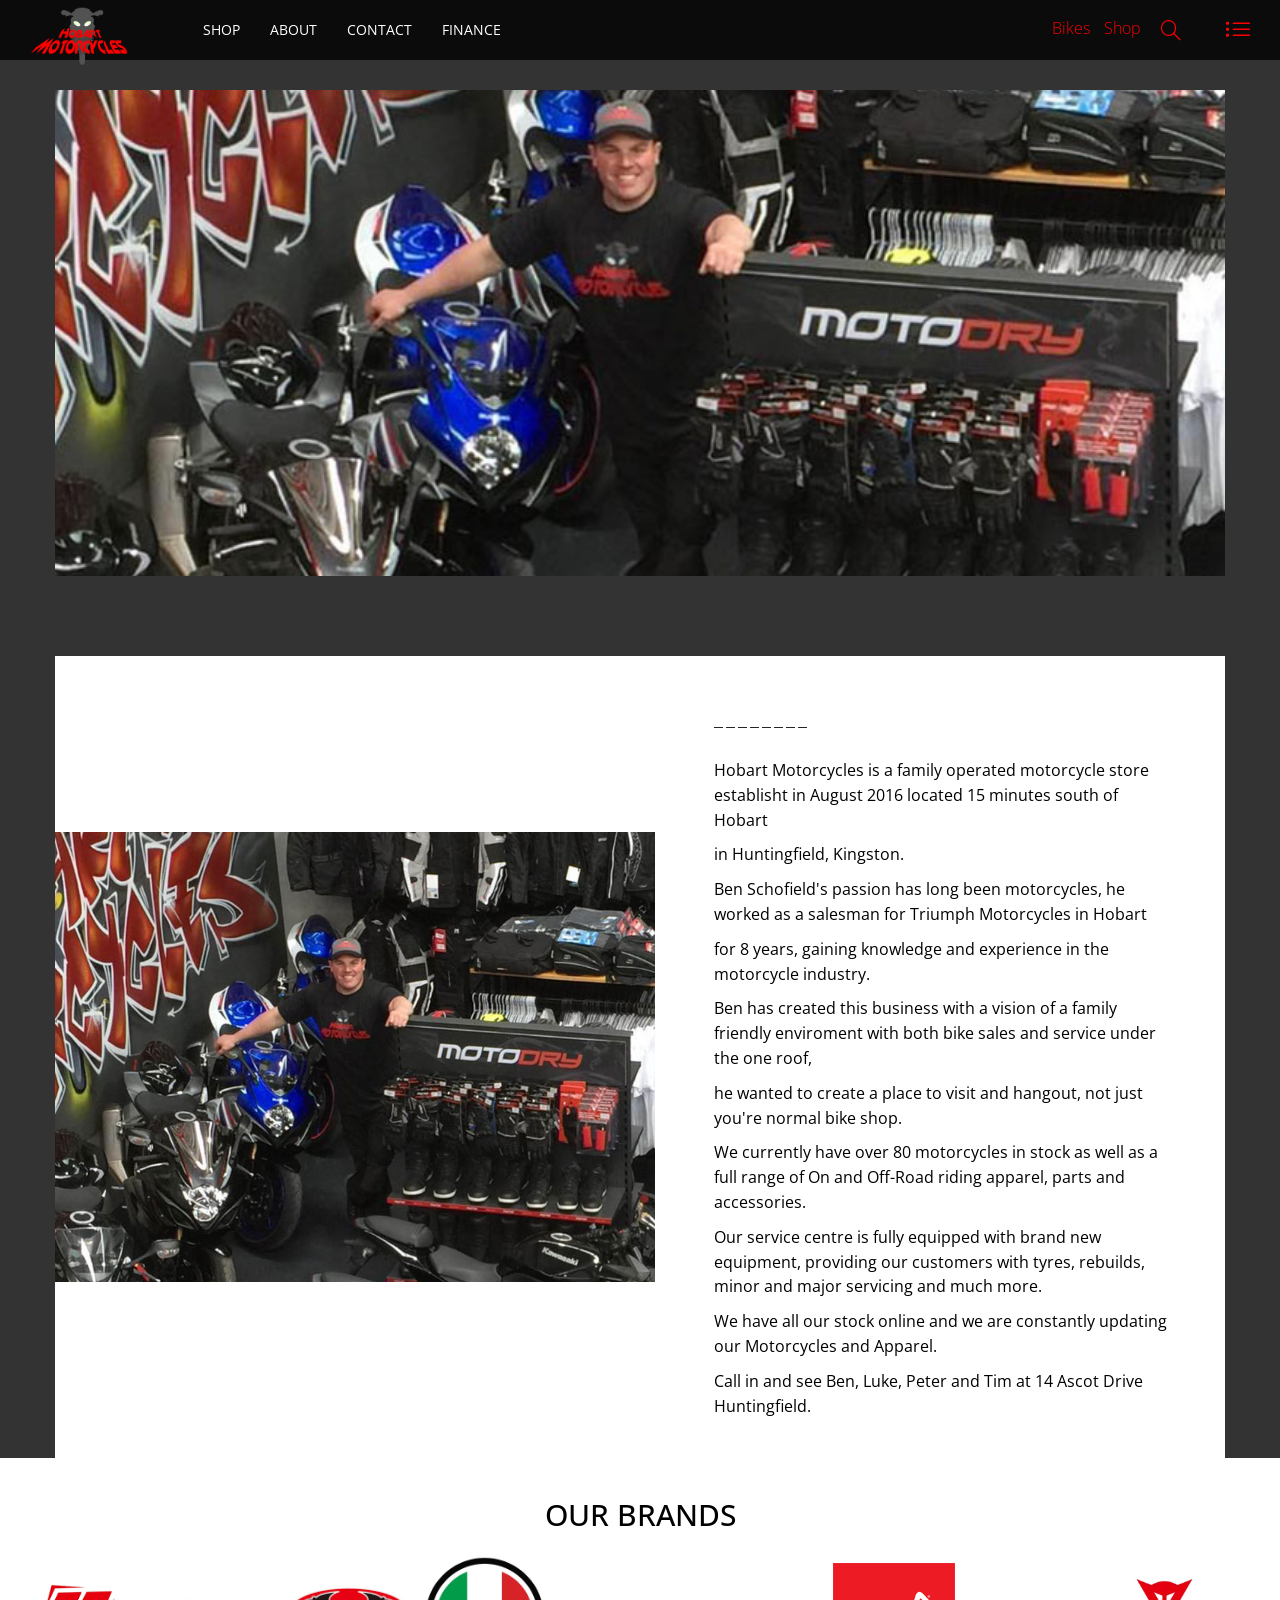
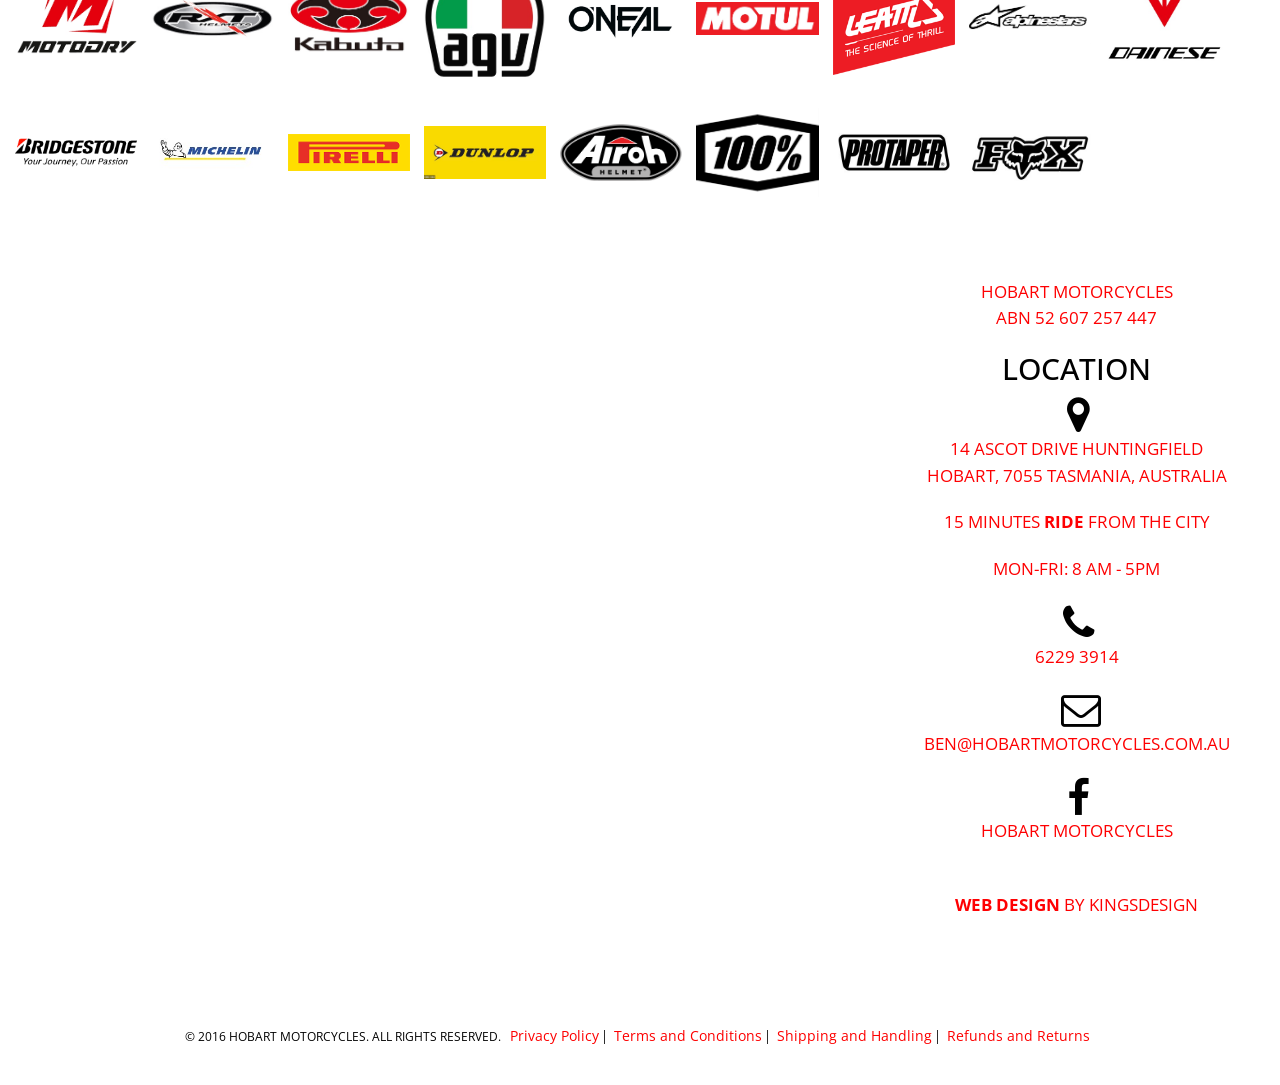
==== commit 218fa4fc: "🔥 Remove account links" ====
--- a/about-us/index.html
+++ b/about-us/index.html
@@ -2,1137 +2,832 @@
 <!--[if IE 9]><html xmlns="http://www.w3.org/1999/xhtml" xml:lang="en" lang="en" class="ie ie9"><!
 [endif]--><!--[if !IE]>-->
 <html xmlns="http://www.w3.org/1999/xhtml" xml:lang="en" lang="en">
-  <head>
-    <title>About</title>
-    <meta name="description" content="Hobart Motorcycles" />
-    <meta name="keywords" content="Hobart Motorcycles" />
-    <meta name="robots" content="INDEX,FOLLOW" />
-    <meta
-      name="viewport"
-      content="width=device-width, minimum-scale=1, maximum-scale=1"
-    />
-    <link
-      rel="icon"
-      href="/favicon-32x32.png"
-      type="image/x-icon"
-    />
-    <link
-      rel="shortcut icon"
-      href="/favicon-32x32.png"
-      type="image/x-icon"
-    />
-    <!--[if IE 8]><html class="ie8"<![endif]-->
-    <!--[if IE 9]><html class="ie9"><![endif]-->
-    <!--[if lt IE 7]>
-      <script type="text/javascript">
-        //<![CDATA[
-        var BLANK_URL = "/blank.html";
-        var BLANK_IMG = "/spacer.gif";
-        //]]>
-      </script>
-    <![endif]-->
-    <link
-      rel="stylesheet"
-      type="text/css"
-      href="css/28a86a3d6d0fc594b31f10bf5d340143.css"
-    />
-    <link
-      rel="stylesheet"
-      type="text/css"
-      href="css/b71be46b4c33e5477e7ec321e1a543a6.css"
-      media="all"
-    />
-    <link
-      rel="stylesheet"
-      type="text/css"
-      href="css/1b659533dbb9a15f656bc64e4cf2f530.css"
-      media="print"
-    />
-    <script
-      type="text/javascript"
-      src="js/d9407f2651966df3bfb2caca7c610fe1.js"
-    ></script>
-    <!--[if lt IE 8]>
-      <link
-        rel="stylesheet"
-        type="text/css"
-        href="/css/28a86a3d6d0fc594b31f10bf5d340143.css"
-        media="all"
-      />
-    <![endif]-->
-    <!--[if lt IE 7]>
-      <script
-        type="text/javascript"
-        src="/js/d9407f2651966df3bfb2caca7c610fe1.js"
-      ></script>
-    <![endif]-->
-    <!--[if lt IE 9]>
-      <script
-        type="text/javascript"
-        src="/js/d9407f2651966df3bfb2caca7c610fe1.js"
-      ></script>
-    <![endif]-->
-    <script type="text/javascript">
-      var ktmStores = {};
-      ktmStores.url = "https://www.hobartmotorcycles.com.au/";
-    </script>
-    <script type="text/javascript">
-      //<![CDATA[
-      Mage.Cookies.path = "/";
-      Mage.Cookies.domain = ".www.hobartmotorcycles.com.au";
-      //]]>
-    </script>
-
-    <script type="text/javascript">
-      //<![CDATA[
-      optionalZipCountries = ["HK", "IE", "MO", "PA"];
-      //]]>
-    </script>
-    <!-- BEGIN GOOGLE UNIVERSAL ANALYTICS CODE -->
-    <script type="text/javascript">
-      //<![CDATA[
-      (function (i, s, o, g, r, a, m) {
-        i["GoogleAnalyticsObject"] = r;
-        ((i[r] =
-          i[r] ||
-          function () {
-            (i[r].q = i[r].q || []).push(arguments);
-          }),
-          (i[r].l = 1 * new Date()));
-        ((a = s.createElement(o)), (m = s.getElementsByTagName(o)[0]));
-        a.async = 1;
-        a.src = g;
-        m.parentNode.insertBefore(a, m);
-      })(
-        window,
-        document,
-        "script",
-        "//www.google-analytics.com/analytics.js",
-        "ga",
-      );
-
-      ga("create", "UA-3081278-59", "auto");
-
-      ga("send", "pageview");
-
-      //]]>
-    </script>
-    <!-- END GOOGLE UNIVERSAL ANALYTICS CODE -->
-    <!-- BEGIN SocialShare - OpenGraphTags Head -->
-    <meta property="og:type" content="article" />
-    <meta property="og:title" content="About" />
-    <meta property="og:url" content="/about-us" />
-    <meta property="og:description" content="Hobart Motorcycles" />
-    <meta property="og:site_name" content="Hobart Motorcycles" />
-    <meta
-      property="og:image"
-      content="/android-icon-192x192.png"
-    />
-    <!-- END SocialShare - OpenGraphTags Head -->
-    <script type="text/javascript">
-      //<![CDATA[
-      var Translator = new Translate([]);
-      //]]>
-    </script>
-
-    <link
-      href="https://fonts.googleapis.com/css?family=Open+Sans:300,400,700,900,300italic,400italic,700italic,900italic&amp;subset=latin"
-      rel="stylesheet"
-      type="text/css"
-    />
-
-    <style>
-      .product-collateral {
-        z-index: 1;
-      }
-      .btn-cart,
-      .add-to-box {
-        display: none;
-      }
-    </style>
-    <script>
-      //       function addShopButton(){
-      //         console.log('hello');
-      //         var mydiv = document.querySelector('.slider-top');
-      //         var aTag = document.createElement('a');
-      //         aTag.setAttribute('href',"/shop");
-      //         aTag.innerText = "Shop Bikes";
-      //         mydiv.appendChild(aTag);
-      //     });
-    </script>
-    <link rel="stylesheet" href="/assets/css/fixes.css" />
-  </head>
-  <body class="home02 cms-page-view cms-about-us">
-    <div class="ktm-container">
-      <!-- navigation mobile -->
-
-      <div class="ktm-nav overlay overlay-contentscale">
-        <button type="button" class="overlay-close">
-          <i class="icon-close icons"></i>
-        </button>
-        <div class="logo-canvas text-center col-xs-12">
-          <p>
-            <a href="https://www.hobartmotorcycles.com.au/"
-              ><img class="img-responsive" src="imgs/logo-canvas.png" alt=""
-            /></a>
-          </p>
-        </div>
-        <nav class="sidebar">
-          <ul id="ktm-accordion" class="nav-accordion nav-mobile-accordion">
-            <li class="home">
-              <a href="https://www.hobartmotorcycles.com.au/">Home</a>
-            </li>
-            <li class="level0 nav-1 level-top first last">
-              <a href="/shop" class="level-top"><span>Shop</span></a>
-            </li>
-            <li
-              class="level0 level-top parent custom-block-mobile mobi-item-left"
-            >
-              <a href="/about-us" class="level-top">
-                <span>About</span>
-              </a>
-            </li>
-
-            <li
-              class="level0 level-top parent custom-block-mobile mobi-item-left"
-            >
-              <a href="/contact" class="level-top">
-                <span>Contact</span>
-              </a>
-            </li>
-
-            <li
-              class="level0 level-top parent custom-block-mobile mobi-item-left"
-            >
-              <a href="/finance" class="level-top">
-                <span>Finance</span>
-              </a>
-            </li>
-          </ul>
-          <script type="text/javascript">
-            $ktm(document).ready(function () {
-              $ktm("#ktm-accordion").KtmAccordion({
-                accordion: true,
-                speed: 400,
-                closedSign: "collapse fa fa-angle-down",
-                openedSign: "expand fa fa-angle-up",
-                mouseType: 0,
-                easing: "easeInOutQuad",
-              });
-            });
-          </script>
-        </nav>
-      </div>
-      <div class="ktm-wrapper">
-        <noscript>
-          <div class="global-site-notice noscript">
-            <div class="notice-inner">
-              <p>
-                <strong>JavaScript seems to be disabled in your browser.</strong
-                ><br />
-                You must have JavaScript enabled in your browser to utilize the
-                functionality of this website.
-              </p>
-            </div>
-          </div>
-        </noscript>
-        <script>
-          //   (function(){
-          //     console.log('hello');
-          //     var mydiv = document.querySelector('.slider-top');
-          //     var aTag = document.createElement('a');
-          //     aTag.setAttribute('href',"/shop");
-          //     aTag.innerText = "Shop Bikes";
-          //     mydiv.appendChild(aTag);
-          // })();
-        </script>
-        <header
-          class="header-container clearfix header-layout-1 header-layout-default"
-        >
-          <!--Begin Header Layout 1-->
-          <div class="menu-full" id="ktm-sticky-header">
-            <div class="header-menu">
-              <div class="nav-top">
-                <div class="box-menu">
-                  <div class="nav-top-inner clearfix">
-                    <div class="logo-home02">
-                      <div class="logo-home">
-                        <a
-                          href="https://www.hobartmotorcycles.com.au/"
-                          title="Hobart Motorcycles"
-                          class="logo"
-                          ><strong>Hobart Motorcycles</strong>
-                          <img
-                            class="img-responsive"
-                            src="imgs/hobart-motorcycles-logo.png"
-                            alt="Hobart Motorcycles"
-                          />
-                        </a>
-                      </div>
-                    </div>
-
-                    <!-- navigation BOF -->
-
-                    <div class="ktm-navigation hidden-xs">
-                      <div class="logo-sticky" style="display: none">
-                        <a
-                          href="https://www.hobartmotorcycles.com.au/"
-                          title="Hobart Motorcycles"
-                        >
-                          <span
-                            ><img
-                              class="img-sticky img-responsive"
-                              src="imgs/hobart-motorcycles-logo_1.png"
-                              alt="Hobart Motorcycles"
-                          /></span>
-                        </a>
-                      </div>
-                      <div class="ktm-main-menu">
-                        <ul id="ktmnav" class="megamenu">
-                          <li class="level0 nav-1 level-top first last">
-                            <a href="/shop" class="level-top"
-                              ><span>Shop</span></a
-                            >
-                          </li>
-                          <li
-                            class="level0 level-top parent custom-block menu-item-left"
-                          >
-                            <a href="/about-us" class="level-top">
-                              <span>About</span>
-                            </a>
-                          </li>
-
-                          <li
-                            class="level0 level-top parent custom-block menu-item-left"
-                          >
-                            <a href="/contact" class="level-top">
-                              <span>Contact</span>
-                            </a>
-                          </li>
-
-                          <li
-                            class="level0 level-top parent custom-block menu-item-left"
-                          >
-                            <a href="/finance" class="level-top">
-                              <span>Finance</span>
-                            </a>
-                          </li>
-                        </ul>
-                      </div>
-                    </div>
-
-                    <div class="btn-group-left">
-                      <div class="menu-bar-btn">
-                        <button class="btn-nav">
-                          <i class="icon-list icons"></i>
-                        </button>
-                      </div>
-                      <div class="settings">
-                        <i class="icon-user icons"></i>
-                        <div class="settings-inner">
-                          <div class="setting-content">
-                            <div class="setting-option">
-                              <ul>
-                                <li>
-                                  <a
-                                    href="https://www.hobartmotorcycles.com.au/customer/account/login/"
-                                    ><i class="icon-lock-open icons"></i
-                                    ><span>Login / Register</span></a
-                                  >
-                                </li>
-                                <li>
-                                  <a
-                                    href="https://www.hobartmotorcycles.com.au/customer/account/"
-                                    ><i class="icon-user icons"></i
-                                    ><span>My Account</span></a
-                                  >
-                                </li>
-                                <!--  <li>
-                                                    <a href="https://www.hobartmotorcycles.com.au/wishlist/"><i class="icon-heart icons"></i><span>My Wishlist</span></a>
-                                                </li> -->
-                                <li>
-                                  <a
-                                    href="https://www.hobartmotorcycles.com.au/checkout/cart/"
-                                    ><i class="icon-basket icons"></i
-                                    ><span>My Cart</span></a
-                                  >
-                                </li>
-                                <li>
-                                  <a
-                                    href="https://www.hobartmotorcycles.com.au/checkout/"
-                                    ><i class="icon-calculator icons"></i
-                                    ><span>Checkout</span></a
-                                  >
-                                </li>
-                              </ul>
-                            </div>
-                          </div>
-                        </div>
-                      </div>
-                    </div>
-                    <div class="btn-group-right">
-                      <div class="quick-top-search">
-                        <i class="icon-magnifier"></i>
-                        <div class="top-search">
-                          <form
-                            id="search_mini_form"
-                            action="https://www.hobartmotorcycles.com.au/catalogsearch/result/"
-                            method="get"
-                          >
-                            <div class="form-search">
-                              <!--<label for="search"></label>-->
-                              <input
-                                id="search"
-                                type="text"
-                                name="q"
-                                value=""
-                                class="input-text"
-                                maxlength="128"
-                              />
-                              <button
-                                type="submit"
-                                title="Search"
-                                class="button-search"
-                              >
-                                <span
-                                  ><i aria-hidden="true" class="icon_search"></i
-                                ></span>
-                              </button>
-                              <div
-                                id="search_autocomplete"
-                                class="search-autocomplete"
-                              ></div>
-                              <script type="text/javascript">
-                                //<![CDATA[
-                                var searchForm = new Varien.searchForm(
-                                  "search_mini_form",
-                                  "search",
-                                  "Search...",
-                                );
-                                searchForm.initAutocomplete(
-                                  "https://www.hobartmotorcycles.com.au/catalogsearch/ajax/suggest/",
-                                  "search_autocomplete",
-                                );
-                                //]]>
-                              </script>
-                            </div>
-                          </form>
-                        </div>
-                      </div>
-                      <div class="ktm-top-cart">
-                        <div class="ktm-maincart"></div>
-                        <div id="notification"></div>
-                      </div>
-                      <div class="ktm-top-cart">
-                        <div class="ktm-maincart">
-                          <a href="/shop" class="shoplink">Bikes</a>
-                          <a href="/shop" class="shoplink">Shop</a>
-                        </div>
-                        <div id="notification"></div>
-                      </div>
-                    </div>
-                  </div>
-                </div>
-              </div>
-            </div>
-          </div>
-          <!--End Header Layout 1-->
-
-          <script type="text/javascript">
-            jQuery(document).ready(function () {
-              function setHeight() {
-                windowHeight = jQuery(window).innerHeight();
-                jQuery(".main-slide").css("height", windowHeight);
-              }
-              setHeight();
-
-              jQuery(window).resize(function () {
-                setHeight();
-              });
-            });
-          </script>
-          <script type="text/javascript">
-            var showPopupCart = "";
-            $ktm(window).load(function () {
-              $ktm("#ktm-sticky-header").sticky({ topSpacing: 0 });
-              var $logoImg = $ktm(".ktm-wrapper .header .logo img");
-              if ($logoImg.css("min-height") == "1px") {
-                $logoImg.attr(
-                  "src",
-                  $logoImg
-                    .attr("src")
-                    .replace("hobart-motorcycles-logo.png", "logo-canvas.png"),
-                );
-              }
-            });
-            function isRetina() {
-              return (
-                ((window.matchMedia &&
-                  (window.matchMedia(
-                    "only screen and (min-resolution: 192dpi), only screen and (min-resolution: 2dppx), only screen and (min-resolution: 75.6dpcm)",
-                  ).matches ||
-                    window.matchMedia(
-                      "only screen and (-webkit-min-device-pixel-ratio: 2), only screen and (-o-min-device-pixel-ratio: 2/1), only screen and (min--moz-device-pixel-ratio: 2), only screen and (min-device-pixel-ratio: 2)",
-                    ).matches)) ||
-                  (window.devicePixelRatio && window.devicePixelRatio > 2)) &&
-                /(iPad|iPhone|iPod)/g.test(navigator.userAgent)
-              );
-            }
-            jQuery(document).ready(function ($) {
-              // alert(isRetina());
-            });
-
-            jQuery(window).scroll(function () {
-              if (jQuery(this).scrollTop() > 50) {
-                jQuery(".cms-home header").addClass("sticky");
-              } else {
-                jQuery(".cms-home header").removeClass("sticky");
-              }
-            });
-          </script>
-        </header>
-        <div class="bread-top">
-          <div class="breadcrumbs">
-            <ul>
-              <li class="home">
-                <a
-                  href="https://www.hobartmotorcycles.com.au/"
-                  title="Go to Home Page"
-                  >Home</a
-                >
-                <span>/</span>
-              </li>
-
-              <li class="cms_page">
-                <a>About</a>
-              </li>
-            </ul>
-          </div>
-        </div>
-        <section class="main-container col1-layout">
-          <!--Updated on 21-Apr 2023 changes -->
-
-          <div class="main-content">
-            <div class="container">
-              <div class="main-content-inner">
-                <div class="col-main">
-                  <div class="std">
-                    <div class="about-page">
-                      <div
-                        class="top-sign text-center"
-                        style="
-                          background-image: url(imgs/about-hobart-motorcycles-ben.jpg);
-                        "
-                      >
-                        <div class="text-wrap">
-                          <h1 class="text-big"> </h1>
-                        </div>
-                      </div>
-                      <div class="about-us">
-                        <div class="about-us-inner">
-                          <div class="img">
-                            <img
-                              alt="Ben Schofield - Hobart Motorcycles"
-                              src="imgs/about-hobart-motorcycles-ben.jpg"
-                              height="450"
-                              width="600"
-                            />
-                          </div>
-                          <div class="text-wrap">
-                            <div class="text-inner">
-                              <h2 class="title">About us</h2>
-                              <div class="text">
-                                <p>
-                                  Hobart Motorcycles is a family operated
-                                  motorcycle store establisht in August 2016
-                                  located 15 minutes south of Hobart 
-                                </p>
-                                <p>in Huntingfield, Kingston.</p>
-                                <p>
-                                  Ben Schofield&#39;s passion has long been
-                                  motorcycles, he worked as a salesman for
-                                  Triumph Motorcycles in Hobart
-                                </p>
-                                <p>
-                                  for 8 years, gaining knowledge and experience
-                                  in the motorcycle industry.
-                                </p>
-                                <p>
-                                  Ben has created this business with a vision of
-                                  a family friendly enviroment with both bike
-                                  sales and service under the one roof, 
-                                </p>
-                                <p>
-                                  he wanted to create a place to visit and
-                                  hangout, not just you&#39;re normal bike shop.
-                                </p>
-                                <p>
-                                  We currently have over 80 motorcycles in stock
-                                  as well as a full range of On and Off-Road
-                                  riding apparel, parts and accessories.
-                                </p>
-                                <p>
-                                  Our service centre is fully equipped with
-                                  brand new equipment, providing our customers
-                                  with tyres, rebuilds, minor and major
-                                  servicing and much more.
-                                </p>
-                                <p>
-                                  We have all our stock online and we are
-                                  constantly updating our Motorcycles and
-                                  Apparel. 
-                                </p>
-                                <p>
-                                  Call in and see Ben, Luke, Peter and Tim at 14
-                                  Ascot Drive Huntingfield.
-                                </p>
-                              </div>
-                            </div>
-                          </div>
-                        </div>
-                      </div>
-                    </div>
-                  </div>
-                </div>
-              </div>
-            </div>
-          </div>
-        </section>
-        <div class="main-bottom">
-          <div class="container">
-            <div class="main-bottom-inner">
-              <div class="widget widget-static-block">
-                <style>
-                  <!--
-                    .main-bottom-inner {
-                      background: #fff;
-                      padding: 1rem;
-                    }
-                    .main-bottom-inner h2 {
-                      color: #000;
-                      text-align: center;
-                      padding: 1rem;
-                    }
-                    .main-bottom-inner .eighth a {
-                      width: 10.5%;
-                      display: inline-block;
-                      padding: 0.5rem;
-                    }
-
-                  @media screen and (max-width: 480px) {
-                      .main-bottom-inner .eighth a {
-                        width: 24%;
-                        padding: 1%;
-                      }
-                    }
-                    .main-bottom-inner .eighth img,
-                    .main-bottom-inner .eighth img[src$="gif"] {
-                      width: 100% !important;
-                      height: auto;
-                    }
-                  -->
-                </style>
-                <h2>OUR BRANDS</h2>
-                <div class="eighth">
-                  <a
-                    href="http://www.motonational.com.au/motodry"
-                    target="_blank"
-                    rel="nofollow noreferrer noopener"
-                  >
-                    <img
-                      alt="Motodry"
-                      src="imgs/motodry.png"
-                      height="170"
-                      width="297"
-                    />
-                  </a>
-                  <a
-                    href="http://rxt.motonational.com.au/"
-                    target="_blank"
-                    rel="nofollow noreferrer noopener"
-                  >
-                    <img
-                      alt="RXT"
-                      src="imgs/rxt.jpg"
-                      height="106"
-                      width="300"
-                    />
-                  </a>
-                  <a
-                    href="http://www.kabuto.com.au/"
-                    target="_blank"
-                    rel="nofollow noreferrer noopener"
-                  >
-                    <img
-                      alt="Kabuto"
-                      src="imgs/Screen_Shot_2019-11-26_at_10.09.39_am.jpg"
-                      height="286"
-                      width="496"
-                    />
-                  </a>
-                  <a
-                    href="https://www.agv.com/gb/en/home/"
-                    target="_blank"
-                    rel="nofollow noreferrer noopener"
-                  >
-                    <img
-                      alt="AGV"
-                      src="imgs/Screen_Shot_2019-11-26_at_10.06.05_am.jpg"
-                      height="287"
-                      width="281"
-                    />
-                  </a>
-                  <a
-                    href="https://www.oneal.eu/en/"
-                    target="_blank"
-                    rel="nofollow noreferrer noopener"
-                  >
-                    <img
-                      alt="Oneal"
-                      src="imgs/Screen_Shot_2019-11-26_at_9.53.50_am.jpg"
-                      height="403"
-                      width="743"
-                    />
-                  </a>
-                  <a
-                    href="https://www.motul.com/au/en/lubricants"
-                    target="_blank"
-                    rel="nofollow noreferrer noopener"
-                  >
-                    <img
-                      alt="Motul"
-                      src="imgs/Screen_Shot_2019-11-26_at_10.06.34_am.jpg"
-                      height="284"
-                      width="1041"
-                    />
-                  </a>
-                  <a
-                    href="https://www.leatt.com/"
-                    target="_blank"
-                    rel="nofollow noreferrer noopener"
-                  >
-                    <img
-                      alt="Leatt"
-                      src="imgs/Leatt-logo-01.png"
-                      height="189"
-                      width="207"
-                    />
-                  </a>
-                  <a
-                    href="https://www.alpinestars.com/"
-                    target="_blank"
-                    rel="nofollow noreferrer noopener"
-                  >
-                    <img
-                      alt="Alpine Stars"
-                      src="imgs/Screen_Shot_2019-11-26_at_9.54.56_am.jpg"
-                      height="226"
-                      width="548"
-                    />
-                  </a>
-                  <a
-                    href="https://www.dainese.com/row/en/corporate/"
-                    target="_blank"
-                    rel="nofollow noreferrer noopener"
-                  >
-                    <img
-                      alt="Dainese"
-                      src="imgs/Screen_Shot_2019-11-26_at_10.02.04_am.jpg"
-                      height="249"
-                      width="360"
-                    />
-                  </a>
-                </div>
-                <div class="eighth">
-                  <a
-                    href="https://www.bridgestone.com/products/motorcycle_tires/index.html"
-                    target="_blank"
-                    rel="nofollow noreferrer noopener"
-                  >
-                    <img
-                      alt="Bridgestone"
-                      src="imgs/bridgestone.gif"
-                      height="42"
-                      width="178"
-                    />
-                  </a>
-                  <a
-                    href="https://www.michelin.com.au/motorbike/motorbikes-scooters-tyres"
-                    target="_blank"
-                    rel="nofollow noreferrer noopener"
-                  >
-                    <img
-                      alt="Michelin"
-                      src="imgs/Screen_Shot_2019-11-26_at_9.55.41_am.jpg"
-                      height="68"
-                      width="232"
-                    />
-                  </a>
-                  <a
-                    href="https://www.pirelli.com/tyres/en-au/motorcycle/homepage"
-                    target="_blank"
-                    rel="nofollow noreferrer noopener"
-                  >
-                    <img
-                      alt="Pirelli"
-                      src="imgs/pirelli-logo.png"
-                      height="81"
-                      width="263"
-                    />
-                  </a>
-                  <a
-                    href="http://www.dunloptyres.com.au/tyres/motorcycle-tyres/"
-                    target="_blank"
-                    rel="nofollow noreferrer noopener"
-                  >
-                    <img
-                      alt="Dunlop"
-                      src="imgs/Screen_Shot_2019-11-26_at_10.00.24_am.jpg"
-                      height="255"
-                      width="597"
-                    />
-                  </a>
-                  <a
-                    href="https://www.airoh.com/"
-                    target="_blank"
-                    rel="nofollow noreferrer noopener"
-                  >
-                    <img
-                      alt="AiroH"
-                      src="imgs/airoh-logo.png"
-                      height="282"
-                      width="604"
-                    />
-                  </a>
-                  <a
-                    href="https://www.ride100percent.com/"
-                    target="_blank"
-                    rel="nofollow noreferrer noopener"
-                  >
-                    <img
-                      alt="100% MX"
-                      src="imgs/Screen_Shot_2019-11-26_at_10.06.20_am.jpg"
-                      height="766"
-                      width="1047"
-                    />
-                  </a>
-                  <a
-                    href="https://protaper.com/"
-                    target="_blank"
-                    rel="nofollow noreferrer noopener"
-                  >
-                    <img
-                      alt="Pro Taper"
-                      src="imgs/protaper.jpg"
-                      height="350"
-                      width="350"
-                    />
-                  </a>
-                  <a
-                    href="https://www.foxracing.com/moto/"
-                    target="_blank"
-                    rel="nofollow noreferrer noopener"
-                  >
-                    <img
-                      alt="Fox"
-                      src="imgs/Screen_Shot_2019-11-26_at_10.13.22_am.jpg"
-                      height="180"
-                      width="298"
-                    />
-                  </a>
-                </div>
-              </div>
-            </div>
-          </div>
-        </div>
-        <footer class="footer-container">
-          <div class="footer-top clearfix">
-            <div class="container">
-              <div class="footer-top-inner">
-                <div class="footer">
-                  <div class="section-space">
-                    <div class="widget widget-static-block">
-                      <div class="row">
-                        <div class="col-xs-12 col-sm-8">
-                          <div class="block-footer">
-                            <iframe
-                              style="border: 0"
-                              src="https://www.google.com/maps/embed?pb=!1m18!1m12!1m3!1d5836.6064238814915!2d147.28715362666483!3d-42.99294951184878!2m3!1f0!2f0!3f0!3m2!1i1024!2i768!4f13.1!3m3!1m2!1s0xaa6dd765640b252f%3A0x44105eef41424f54!2sHobart+Motorcycles!5e0!3m2!1sen!2sau!4v1476745551691"
-                              height="600"
-                              width="100%"
-                            ></iframe>
-                          </div>
-                        </div>
-                        <div class="col-xs-12 col-sm-4 location">
-                          <div class="block-footer">
-                            <p>
-                              Hobart Motorcycles<br />
-                              ABN 52 607 257 447
-                            </p>
-                            <h2>Location</h2>
-                            <a id="contact"></a>
-                            <span class="Location-icon"> </span>
-                            <p>
-                              14 Ascot Drive Huntingfield<br />
-                              Hobart, 7055 Tasmania, Australia
-                            </p>
-                            <p>
-                              15 Minutes <strong>Ride</strong> from the city
-                            </p>
-                            <p>Mon-fri: 8 am - 5PM</p>
-                            <span class="phone-icon"> </span>
-                            <p>6229 3914</p>
-                            <span class="message-icon"> </span>
-                            <p>
-                              <a
-                                href="/cdn-cgi/l/email-protection#b2d0d7dcf2daddd0d3c0c6dfddc6ddc0d1cbd1ded7c19cd1dddf9cd3c7"
-                                ><span
-                                  class="__cf_email__"
-                                  data-cfemail="a7c5c2c9e7cfc8c5c6d5d3cac8d3c8d5c4dec4cbc2d489c4c8ca89c6d2"
-                                  >[email protected]</span
-                                ></a
-                              >
-                            </p>
-                            <span class="facebook-icon"> </span>
-                            <p>
-                              <a
-                                href="https://www.facebook.com/hobartmotorcycles"
-                                >Hobart Motorcycles</a
-                              >
-                            </p>
-                            <p>
-                              <br /><strong
-                                ><a
-                                  href="https://www.kingsdesign.com.au/"
-                                  rel="noopener noreferrer"
-                                  >Web Design</a
-                                ></strong
-                              >
-                              by KingsDesign
-                            </p>
-                          </div>
-                        </div>
-                      </div>
-                    </div>
-                  </div>
-                </div>
-              </div>
-            </div>
-          </div>
-          <div class="footer-copyright">
-            <div class="container">
-              <div class="footer">
-                <div class="row">
-                  <div class="col-lg-12 col-md-12 col-sm-12 col-xs-12">
-                    <!-- <a class="logo-bottom" href="https://www.hobartmotorcycles.com.au/" title="Hobart Motorcycles">
+	<head>
+		<title>About</title>
+		<meta name="description" content="Hobart Motorcycles" />
+		<meta name="keywords" content="Hobart Motorcycles" />
+		<meta name="robots" content="INDEX,FOLLOW" />
+		<meta name="viewport" content="width=device-width, minimum-scale=1, maximum-scale=1" />
+		<link rel="icon" href="/favicon-32x32.png" type="image/x-icon" />
+		<link rel="shortcut icon" href="/favicon-32x32.png" type="image/x-icon" />
+		<!--[if IE 8]><html class="ie8"<![endif]-->
+		<!--[if IE 9]><html class="ie9"><![endif]-->
+		<!--[if lt IE 7]>
+			<script type="text/javascript">
+				//<![CDATA[
+				var BLANK_URL = "/blank.html";
+				var BLANK_IMG = "/spacer.gif";
+				//]]>
+			</script>
+		<![endif]-->
+		<link rel="stylesheet" type="text/css" href="css/28a86a3d6d0fc594b31f10bf5d340143.css" />
+		<link rel="stylesheet" type="text/css" href="css/b71be46b4c33e5477e7ec321e1a543a6.css" media="all" />
+		<link rel="stylesheet" type="text/css" href="css/1b659533dbb9a15f656bc64e4cf2f530.css" media="print" />
+		<script type="text/javascript" src="js/d9407f2651966df3bfb2caca7c610fe1.js"></script>
+		<!--[if lt IE 8]>
+			<link rel="stylesheet" type="text/css" href="/css/28a86a3d6d0fc594b31f10bf5d340143.css" media="all" />
+		<![endif]-->
+		<!--[if lt IE 7]>
+			<script type="text/javascript" src="/js/d9407f2651966df3bfb2caca7c610fe1.js"></script>
+		<![endif]-->
+		<!--[if lt IE 9]>
+			<script type="text/javascript" src="/js/d9407f2651966df3bfb2caca7c610fe1.js"></script>
+		<![endif]-->
+		<script type="text/javascript">
+			var ktmStores = {};
+			ktmStores.url = "https://www.hobartmotorcycles.com.au/";
+		</script>
+		<script type="text/javascript">
+			//<![CDATA[
+			Mage.Cookies.path = "/";
+			Mage.Cookies.domain = ".www.hobartmotorcycles.com.au";
+			//]]>
+		</script>
+
+		<script type="text/javascript">
+			//<![CDATA[
+			optionalZipCountries = ["HK", "IE", "MO", "PA"];
+			//]]>
+		</script>
+		<!-- BEGIN GOOGLE UNIVERSAL ANALYTICS CODE -->
+		<script type="text/javascript">
+			//<![CDATA[
+			(function (i, s, o, g, r, a, m) {
+				i["GoogleAnalyticsObject"] = r;
+				((i[r] =
+					i[r] ||
+					function () {
+						(i[r].q = i[r].q || []).push(arguments);
+					}),
+					(i[r].l = 1 * new Date()));
+				((a = s.createElement(o)), (m = s.getElementsByTagName(o)[0]));
+				a.async = 1;
+				a.src = g;
+				m.parentNode.insertBefore(a, m);
+			})(window, document, "script", "//www.google-analytics.com/analytics.js", "ga");
+
+			ga("create", "UA-3081278-59", "auto");
+
+			ga("send", "pageview");
+
+			//]]>
+		</script>
+		<!-- END GOOGLE UNIVERSAL ANALYTICS CODE -->
+		<!-- BEGIN SocialShare - OpenGraphTags Head -->
+		<meta property="og:type" content="article" />
+		<meta property="og:title" content="About" />
+		<meta property="og:url" content="/about-us" />
+		<meta property="og:description" content="Hobart Motorcycles" />
+		<meta property="og:site_name" content="Hobart Motorcycles" />
+		<meta property="og:image" content="/android-icon-192x192.png" />
+		<!-- END SocialShare - OpenGraphTags Head -->
+		<script type="text/javascript">
+			//<![CDATA[
+			var Translator = new Translate([]);
+			//]]>
+		</script>
+
+		<link
+			href="https://fonts.googleapis.com/css?family=Open+Sans:300,400,700,900,300italic,400italic,700italic,900italic&amp;subset=latin"
+			rel="stylesheet"
+			type="text/css"
+		/>
+
+		<style>
+			.product-collateral {
+				z-index: 1;
+			}
+			.btn-cart,
+			.add-to-box {
+				display: none;
+			}
+		</style>
+		<script>
+			//       function addShopButton(){
+			//         console.log('hello');
+			//         var mydiv = document.querySelector('.slider-top');
+			//         var aTag = document.createElement('a');
+			//         aTag.setAttribute('href',"/shop");
+			//         aTag.innerText = "Shop Bikes";
+			//         mydiv.appendChild(aTag);
+			//     });
+		</script>
+		<link rel="stylesheet" href="/assets/css/fixes.css" />
+	</head>
+	<body class="home02 cms-page-view cms-about-us">
+		<div class="ktm-container">
+			<!-- navigation mobile -->
+
+			<div class="ktm-nav overlay overlay-contentscale">
+				<button type="button" class="overlay-close">
+					<i class="icon-close icons"></i>
+				</button>
+				<div class="logo-canvas text-center col-xs-12">
+					<p>
+						<a href="/"><img class="img-responsive" src="imgs/logo-canvas.png" alt="" /></a>
+					</p>
+				</div>
+				<nav class="sidebar">
+					<ul id="ktm-accordion" class="nav-accordion nav-mobile-accordion">
+						<li class="home">
+							<a href="/">Home</a>
+						</li>
+						<li class="level0 nav-1 level-top first last">
+							<a href="/shop" class="level-top"><span>Shop</span></a>
+						</li>
+						<li class="level0 level-top parent custom-block-mobile mobi-item-left">
+							<a href="/about-us" class="level-top">
+								<span>About</span>
+							</a>
+						</li>
+
+						<li class="level0 level-top parent custom-block-mobile mobi-item-left">
+							<a href="/contact" class="level-top">
+								<span>Contact</span>
+							</a>
+						</li>
+
+						<li class="level0 level-top parent custom-block-mobile mobi-item-left">
+							<a href="/finance" class="level-top">
+								<span>Finance</span>
+							</a>
+						</li>
+					</ul>
+					<script type="text/javascript">
+						$ktm(document).ready(function () {
+							$ktm("#ktm-accordion").KtmAccordion({
+								accordion: true,
+								speed: 400,
+								closedSign: "collapse fa fa-angle-down",
+								openedSign: "expand fa fa-angle-up",
+								mouseType: 0,
+								easing: "easeInOutQuad",
+							});
+						});
+					</script>
+				</nav>
+			</div>
+			<div class="ktm-wrapper">
+				<noscript>
+					<div class="global-site-notice noscript">
+						<div class="notice-inner">
+							<p>
+								<strong>JavaScript seems to be disabled in your browser.</strong><br />
+								You must have JavaScript enabled in your browser to utilize the functionality of this website.
+							</p>
+						</div>
+					</div>
+				</noscript>
+				<script>
+					//   (function(){
+					//     console.log('hello');
+					//     var mydiv = document.querySelector('.slider-top');
+					//     var aTag = document.createElement('a');
+					//     aTag.setAttribute('href',"/shop");
+					//     aTag.innerText = "Shop Bikes";
+					//     mydiv.appendChild(aTag);
+					// })();
+				</script>
+				<header class="header-container clearfix header-layout-1 header-layout-default">
+					<!--Begin Header Layout 1-->
+					<div class="menu-full" id="ktm-sticky-header">
+						<div class="header-menu">
+							<div class="nav-top">
+								<div class="box-menu">
+									<div class="nav-top-inner clearfix">
+										<div class="logo-home02">
+											<div class="logo-home">
+												<a href="/" title="Hobart Motorcycles" class="logo"
+													><strong>Hobart Motorcycles</strong>
+													<img class="img-responsive" src="imgs/hobart-motorcycles-logo.png" alt="Hobart Motorcycles" />
+												</a>
+											</div>
+										</div>
+
+										<!-- navigation BOF -->
+
+										<div class="ktm-navigation hidden-xs">
+											<div class="logo-sticky" style="display: none">
+												<a href="/" title="Hobart Motorcycles">
+													<span
+														><img
+															class="img-sticky img-responsive"
+															src="imgs/hobart-motorcycles-logo_1.png"
+															alt="Hobart Motorcycles"
+													/></span>
+												</a>
+											</div>
+											<div class="ktm-main-menu">
+												<ul id="ktmnav" class="megamenu">
+													<li class="level0 nav-1 level-top first last">
+														<a href="/shop" class="level-top"><span>Shop</span></a>
+													</li>
+													<li class="level0 level-top parent custom-block menu-item-left">
+														<a href="/about-us" class="level-top">
+															<span>About</span>
+														</a>
+													</li>
+
+													<li class="level0 level-top parent custom-block menu-item-left">
+														<a href="/contact" class="level-top">
+															<span>Contact</span>
+														</a>
+													</li>
+
+													<li class="level0 level-top parent custom-block menu-item-left">
+														<a href="/finance" class="level-top">
+															<span>Finance</span>
+														</a>
+													</li>
+												</ul>
+											</div>
+										</div>
+
+										<div class="btn-group-left">
+											<div class="menu-bar-btn">
+												<button class="btn-nav">
+													<i class="icon-list icons"></i>
+												</button>
+											</div>
+										</div>
+										<div class="btn-group-right">
+											<div class="quick-top-search">
+												<i class="icon-magnifier"></i>
+												<div class="top-search">
+													<form
+														id="search_mini_form"
+														action="https://www.hobartmotorcycles.com.au/catalogsearch/result/"
+														method="get"
+													>
+														<div class="form-search">
+															<!--<label for="search"></label>-->
+															<input id="search" type="text" name="q" value="" class="input-text" maxlength="128" />
+															<button type="submit" title="Search" class="button-search">
+																<span><i aria-hidden="true" class="icon_search"></i></span>
+															</button>
+															<div id="search_autocomplete" class="search-autocomplete"></div>
+															<script type="text/javascript">
+																//<![CDATA[
+																var searchForm = new Varien.searchForm("search_mini_form", "search", "Search...");
+																searchForm.initAutocomplete(
+																	"https://www.hobartmotorcycles.com.au/catalogsearch/ajax/suggest/",
+																	"search_autocomplete",
+																);
+																//]]>
+															</script>
+														</div>
+													</form>
+												</div>
+											</div>
+											<div class="ktm-top-cart">
+												<div class="ktm-maincart"></div>
+												<div id="notification"></div>
+											</div>
+											<div class="ktm-top-cart">
+												<div class="ktm-maincart">
+													<a href="/shop" class="shoplink">Bikes</a>
+													<a href="/shop" class="shoplink">Shop</a>
+												</div>
+												<div id="notification"></div>
+											</div>
+										</div>
+									</div>
+								</div>
+							</div>
+						</div>
+					</div>
+					<!--End Header Layout 1-->
+
+					<script type="text/javascript">
+						jQuery(document).ready(function () {
+							function setHeight() {
+								windowHeight = jQuery(window).innerHeight();
+								jQuery(".main-slide").css("height", windowHeight);
+							}
+							setHeight();
+
+							jQuery(window).resize(function () {
+								setHeight();
+							});
+						});
+					</script>
+					<script type="text/javascript">
+						var showPopupCart = "";
+						$ktm(window).load(function () {
+							$ktm("#ktm-sticky-header").sticky({ topSpacing: 0 });
+							var $logoImg = $ktm(".ktm-wrapper .header .logo img");
+							if ($logoImg.css("min-height") == "1px") {
+								$logoImg.attr("src", $logoImg.attr("src").replace("hobart-motorcycles-logo.png", "logo-canvas.png"));
+							}
+						});
+						function isRetina() {
+							return (
+								((window.matchMedia &&
+									(window.matchMedia(
+										"only screen and (min-resolution: 192dpi), only screen and (min-resolution: 2dppx), only screen and (min-resolution: 75.6dpcm)",
+									).matches ||
+										window.matchMedia(
+											"only screen and (-webkit-min-device-pixel-ratio: 2), only screen and (-o-min-device-pixel-ratio: 2/1), only screen and (min--moz-device-pixel-ratio: 2), only screen and (min-device-pixel-ratio: 2)",
+										).matches)) ||
+									(window.devicePixelRatio && window.devicePixelRatio > 2)) &&
+								/(iPad|iPhone|iPod)/g.test(navigator.userAgent)
+							);
+						}
+						jQuery(document).ready(function ($) {
+							// alert(isRetina());
+						});
+
+						jQuery(window).scroll(function () {
+							if (jQuery(this).scrollTop() > 50) {
+								jQuery(".cms-home header").addClass("sticky");
+							} else {
+								jQuery(".cms-home header").removeClass("sticky");
+							}
+						});
+					</script>
+				</header>
+				<div class="bread-top">
+					<div class="breadcrumbs">
+						<ul>
+							<li class="home">
+								<a href="/" title="Go to Home Page">Home</a>
+								<span>/</span>
+							</li>
+
+							<li class="cms_page">
+								<a>About</a>
+							</li>
+						</ul>
+					</div>
+				</div>
+				<section class="main-container col1-layout">
+					<!--Updated on 21-Apr 2023 changes -->
+
+					<div class="main-content">
+						<div class="container">
+							<div class="main-content-inner">
+								<div class="col-main">
+									<div class="std">
+										<div class="about-page">
+											<div
+												class="top-sign text-center"
+												style="background-image: url(imgs/about-hobart-motorcycles-ben.jpg)"
+											>
+												<div class="text-wrap">
+													<h1 class="text-big"> </h1>
+												</div>
+											</div>
+											<div class="about-us">
+												<div class="about-us-inner">
+													<div class="img">
+														<img
+															alt="Ben Schofield - Hobart Motorcycles"
+															src="imgs/about-hobart-motorcycles-ben.jpg"
+															height="450"
+															width="600"
+														/>
+													</div>
+													<div class="text-wrap">
+														<div class="text-inner">
+															<h2 class="title">About us</h2>
+															<div class="text">
+																<p>
+																	Hobart Motorcycles is a family operated motorcycle store establisht in August 2016
+																	located 15 minutes south of Hobart 
+																</p>
+																<p>in Huntingfield, Kingston.</p>
+																<p>
+																	Ben Schofield&#39;s passion has long been motorcycles, he worked as a salesman for
+																	Triumph Motorcycles in Hobart
+																</p>
+																<p>for 8 years, gaining knowledge and experience in the motorcycle industry.</p>
+																<p>
+																	Ben has created this business with a vision of a family friendly enviroment with both
+																	bike sales and service under the one roof, 
+																</p>
+																<p>
+																	he wanted to create a place to visit and hangout, not just you&#39;re normal bike
+																	shop.
+																</p>
+																<p>
+																	We currently have over 80 motorcycles in stock as well as a full range of On and
+																	Off-Road riding apparel, parts and accessories.
+																</p>
+																<p>
+																	Our service centre is fully equipped with brand new equipment, providing our customers
+																	with tyres, rebuilds, minor and major servicing and much more.
+																</p>
+																<p>
+																	We have all our stock online and we are constantly updating our Motorcycles and
+																	Apparel. 
+																</p>
+																<p>Call in and see Ben, Luke, Peter and Tim at 14 Ascot Drive Huntingfield.</p>
+															</div>
+														</div>
+													</div>
+												</div>
+											</div>
+										</div>
+									</div>
+								</div>
+							</div>
+						</div>
+					</div>
+				</section>
+				<div class="main-bottom">
+					<div class="container">
+						<div class="main-bottom-inner">
+							<div class="widget widget-static-block">
+								<style>
+									<!--
+									  .main-bottom-inner {
+									    background: #fff;
+									    padding: 1rem;
+									  }
+									  .main-bottom-inner h2 {
+									    color: #000;
+									    text-align: center;
+									    padding: 1rem;
+									  }
+									  .main-bottom-inner .eighth a {
+									    width: 10.5%;
+									    display: inline-block;
+									    padding: 0.5rem;
+									  }
+
+									@media screen and (max-width: 480px) {
+									    .main-bottom-inner .eighth a {
+									      width: 24%;
+									      padding: 1%;
+									    }
+									  }
+									  .main-bottom-inner .eighth img,
+									  .main-bottom-inner .eighth img[src$="gif"] {
+									    width: 100% !important;
+									    height: auto;
+									  }
+									-->
+								</style>
+								<h2>OUR BRANDS</h2>
+								<div class="eighth">
+									<a href="http://www.motonational.com.au/motodry" target="_blank" rel="nofollow noreferrer noopener">
+										<img alt="Motodry" src="imgs/motodry.png" height="170" width="297" />
+									</a>
+									<a href="http://rxt.motonational.com.au/" target="_blank" rel="nofollow noreferrer noopener">
+										<img alt="RXT" src="imgs/rxt.jpg" height="106" width="300" />
+									</a>
+									<a href="http://www.kabuto.com.au/" target="_blank" rel="nofollow noreferrer noopener">
+										<img alt="Kabuto" src="imgs/Screen_Shot_2019-11-26_at_10.09.39_am.jpg" height="286" width="496" />
+									</a>
+									<a href="https://www.agv.com/gb/en/home/" target="_blank" rel="nofollow noreferrer noopener">
+										<img alt="AGV" src="imgs/Screen_Shot_2019-11-26_at_10.06.05_am.jpg" height="287" width="281" />
+									</a>
+									<a href="https://www.oneal.eu/en/" target="_blank" rel="nofollow noreferrer noopener">
+										<img alt="Oneal" src="imgs/Screen_Shot_2019-11-26_at_9.53.50_am.jpg" height="403" width="743" />
+									</a>
+									<a href="https://www.motul.com/au/en/lubricants" target="_blank" rel="nofollow noreferrer noopener">
+										<img alt="Motul" src="imgs/Screen_Shot_2019-11-26_at_10.06.34_am.jpg" height="284" width="1041" />
+									</a>
+									<a href="https://www.leatt.com/" target="_blank" rel="nofollow noreferrer noopener">
+										<img alt="Leatt" src="imgs/Leatt-logo-01.png" height="189" width="207" />
+									</a>
+									<a href="https://www.alpinestars.com/" target="_blank" rel="nofollow noreferrer noopener">
+										<img
+											alt="Alpine Stars"
+											src="imgs/Screen_Shot_2019-11-26_at_9.54.56_am.jpg"
+											height="226"
+											width="548"
+										/>
+									</a>
+									<a
+										href="https://www.dainese.com/row/en/corporate/"
+										target="_blank"
+										rel="nofollow noreferrer noopener"
+									>
+										<img alt="Dainese" src="imgs/Screen_Shot_2019-11-26_at_10.02.04_am.jpg" height="249" width="360" />
+									</a>
+								</div>
+								<div class="eighth">
+									<a
+										href="https://www.bridgestone.com/products/motorcycle_tires/index.html"
+										target="_blank"
+										rel="nofollow noreferrer noopener"
+									>
+										<img alt="Bridgestone" src="imgs/bridgestone.gif" height="42" width="178" />
+									</a>
+									<a
+										href="https://www.michelin.com.au/motorbike/motorbikes-scooters-tyres"
+										target="_blank"
+										rel="nofollow noreferrer noopener"
+									>
+										<img alt="Michelin" src="imgs/Screen_Shot_2019-11-26_at_9.55.41_am.jpg" height="68" width="232" />
+									</a>
+									<a
+										href="https://www.pirelli.com/tyres/en-au/motorcycle/homepage"
+										target="_blank"
+										rel="nofollow noreferrer noopener"
+									>
+										<img alt="Pirelli" src="imgs/pirelli-logo.png" height="81" width="263" />
+									</a>
+									<a
+										href="http://www.dunloptyres.com.au/tyres/motorcycle-tyres/"
+										target="_blank"
+										rel="nofollow noreferrer noopener"
+									>
+										<img alt="Dunlop" src="imgs/Screen_Shot_2019-11-26_at_10.00.24_am.jpg" height="255" width="597" />
+									</a>
+									<a href="https://www.airoh.com/" target="_blank" rel="nofollow noreferrer noopener">
+										<img alt="AiroH" src="imgs/airoh-logo.png" height="282" width="604" />
+									</a>
+									<a href="https://www.ride100percent.com/" target="_blank" rel="nofollow noreferrer noopener">
+										<img alt="100% MX" src="imgs/Screen_Shot_2019-11-26_at_10.06.20_am.jpg" height="766" width="1047" />
+									</a>
+									<a href="https://protaper.com/" target="_blank" rel="nofollow noreferrer noopener">
+										<img alt="Pro Taper" src="imgs/protaper.jpg" height="350" width="350" />
+									</a>
+									<a href="https://www.foxracing.com/moto/" target="_blank" rel="nofollow noreferrer noopener">
+										<img alt="Fox" src="imgs/Screen_Shot_2019-11-26_at_10.13.22_am.jpg" height="180" width="298" />
+									</a>
+								</div>
+							</div>
+						</div>
+					</div>
+				</div>
+				<footer class="footer-container">
+					<div class="footer-top clearfix">
+						<div class="container">
+							<div class="footer-top-inner">
+								<div class="footer">
+									<div class="section-space">
+										<div class="widget widget-static-block">
+											<div class="row">
+												<div class="col-xs-12 col-sm-8">
+													<div class="block-footer">
+														<iframe
+															style="border: 0"
+															src="https://www.google.com/maps/embed?pb=!1m18!1m12!1m3!1d5836.6064238814915!2d147.28715362666483!3d-42.99294951184878!2m3!1f0!2f0!3f0!3m2!1i1024!2i768!4f13.1!3m3!1m2!1s0xaa6dd765640b252f%3A0x44105eef41424f54!2sHobart+Motorcycles!5e0!3m2!1sen!2sau!4v1476745551691"
+															height="600"
+															width="100%"
+														></iframe>
+													</div>
+												</div>
+												<div class="col-xs-12 col-sm-4 location">
+													<div class="block-footer">
+														<p>
+															Hobart Motorcycles<br />
+															ABN 52 607 257 447
+														</p>
+														<h2>Location</h2>
+														<a id="contact"></a>
+														<span class="Location-icon"> </span>
+														<p>
+															14 Ascot Drive Huntingfield<br />
+															Hobart, 7055 Tasmania, Australia
+														</p>
+														<p>15 Minutes <strong>Ride</strong> from the city</p>
+														<p>Mon-fri: 8 am - 5PM</p>
+														<span class="phone-icon"> </span>
+														<p>6229 3914</p>
+														<span class="message-icon"> </span>
+														<p>
+															<a
+																href="/cdn-cgi/l/email-protection#b2d0d7dcf2daddd0d3c0c6dfddc6ddc0d1cbd1ded7c19cd1dddf9cd3c7"
+																><span
+																	class="__cf_email__"
+																	data-cfemail="a7c5c2c9e7cfc8c5c6d5d3cac8d3c8d5c4dec4cbc2d489c4c8ca89c6d2"
+																	>[email protected]</span
+																></a
+															>
+														</p>
+														<span class="facebook-icon"> </span>
+														<p>
+															<a href="https://www.facebook.com/hobartmotorcycles">Hobart Motorcycles</a>
+														</p>
+														<p>
+															<br /><strong
+																><a href="https://www.kingsdesign.com.au/" rel="noopener noreferrer"
+																	>Web Design</a
+																></strong
+															>
+															by KingsDesign
+														</p>
+													</div>
+												</div>
+											</div>
+										</div>
+									</div>
+								</div>
+							</div>
+						</div>
+					</div>
+					<div class="footer-copyright">
+						<div class="container">
+							<div class="footer">
+								<div class="row">
+									<div class="col-lg-12 col-md-12 col-sm-12 col-xs-12">
+										<!-- <a class="logo-bottom" href="https://www.hobartmotorcycles.com.au/" title="Hobart Motorcycles">
                             <img class="img-responsive" src="imgs/hobart-motorcycles-logo.png" alt="Hobart Motorcycles"/>
                         </a> -->
-                    <div class="copyright h4">
-                      © 2016 Hobart Motorcycles. All Rights Reserved.
-                    </div>
-
-                    <div class="footer_link">
-                      <a href="/policies">Privacy Policy</a>
-                      <a href="/policies">Terms and Conditions</a>
-                      <a href="/policies">Shipping and Handling </a>
-                      <a href="/policies">Refunds and Returns</a>
-                    </div>
-                  </div>
-                  <div class="col-lg-5 col-md-5 col-sm-12 col-xs-12"></div>
-                </div>
-              </div>
-            </div>
-          </div>
-
-          <!-- Load Facebook SDK for JavaScript -->
-          <div id="fb-root"></div>
-          <script data-cfasync="false" src="js/email-decode.min.js"></script>
-          <script>
-            window.fbAsyncInit = function () {
-              FB.init({
-                xfbml: true,
-                version: "v5.0",
-              });
-            };
-
-            (function (d, s, id) {
-              var js,
-                fjs = d.getElementsByTagName(s)[0];
-              if (d.getElementById(id)) return;
-              js = d.createElement(s);
-              js.id = id;
-              js.src =
-                "https://connect.facebook.net/en_US/sdk/xfbml.customerchat.js";
-              fjs.parentNode.insertBefore(js, fjs);
-            })(document, "script", "facebook-jssdk");
-          </script>
-
-          <!-- Your customer chat code -->
-          <div
-            class="fb-customerchat"
-            attribution="setup_tool"
-            page_id="1540104242962419"
-            theme_color="#fe0002"
-            logged_in_greeting="Hi! How can we help you?"
-            logged_out_greeting="Hi! How can we help you?"
-          ></div>
-        </footer>
-
-        <script type="text/javascript">
-          $ktm(function($) {
-              //lazyload
-              $("img.lazy").lazy({
-                  effect : "fadeIn",
-                  effectTime: 800,
-                  threshold: 250,
-                  retinaAttribute: "data-src-retina"
-              });
-              //Back to top
-              $(window).scroll(function () {
-                  if ($(this).scrollTop() > 100) {
-                      $('#back-top').fadeIn();
-                  } else {
-                      $('#back-top').fadeOut();
-                  }
-              });
-              $('#back-top a').click(function () {
-                  $('body,html').animate({
-                      scrollTop: 0
-                  }, 800);
-                  return false;
-              });
-              // Go to content
-              $('.k2t-scrolldown > span').click(function () {
-                  var div = '.main-slide + div';
-                  $('html, body').animate({
-                      scrollTop: $(div).offset().top - 60
-                  }, 1000);
-              });
-              //Quickview
-              $(document).on('click', '.product-quickview', function(event) {
-                  event.preventDefault();
-                  $.colorbox({
-                      iframe: true,
-                      href:this.href,
-                      opacity:    0.8,
-                      speed:      300,
-                      current:    '{current} / {total}',
-                      close:      "close",
-                      width: '100%',
-                      height: '100%',
-                      maxWidth: '930px',
-                      maxHeight: '95%',
-                      fastIframe: true,
-                      close: '<i class="fa fa-times-circle-o"></i>',
-                      onOpen: function () {
-                          $('#cboxLoadingGraphic').addClass('box-loading');
-                      },
-                      onComplete: function () {
-                          setTimeout(function () {
-                              $('#cboxLoadingGraphic').removeClass('box-loading');
-                          }, 3000);
-                      }
-                  });
-              });
-
-              $(document).on('click', '.show-quickview', function(event) {
-                  event.preventDefault();
-                  if($('.btn-cart-mobile').length == 0){
-                      $(this).next().trigger('click');
-                  }else{
-                      return window.location.href=$(this).attr('data-submit');
-                  }
-              });
-          });
-
-          $ktm(".accordion-footer").addClass("accordion-show");
-          $ktm(".accordion-footer").click(function(){
-              if($ktm(this).parent().next().is(":visible")){
-                  $ktm(this).addClass("accordion-show");
-              }else{
-                  $ktm(this).removeClass("accordion-show");
-              }
-              $ktm(this).parent().next().toggle(400);
-          });
-
-          jQuery(document).ready(function() {
-              jQuery('[data-toggle="tooltip"]').tooltip(.html
-                  container: 'body'
-              });
-          });
-
-          // button menum mobile
-          (function() {
-              "use strict";
-              var toggles = document.querySelectorAll(".cmn-toggle-switch");
-              for (var i = toggles.length - 1; i >= 0; i--) {
-                  var toggle = toggles[i];
-                  toggleHandler(toggle);
-              };
-
-              function toggleHandler(toggle) {
-                  toggle.addEventListener("click", function(e) {
-                      e.preventDefault();
-                      (this.classList.contains("active") === true) ? this.classList.remove("active"): this.classList.add("active");
-                  });
-              }
-          })();
-
-          //add a shop-bikes button
-
-          // jQuery(document).on('load', function(e){
-          //   debugger;
-          // });
-          // document.querySelector('body').addEventListener('click', function(e){
-          //     debugger;
-          //     var mydiv = document.querySelector('.slider-top');
-          //     var aTag = document.createElement('a');
-          //     aTag.setAttribute('href',"/shop");
-          //     aTag.innerText = "Shop Bikes";
-          //     mydiv.appendChild(aTag);
-          // });
-        </script>
-        <script type="text/javascript">
-          (function ($) {})($ktm);
-        </script>
-      </div>
-    </div>
-    <script>
-      (function () {
-        function c() {
-          var b =
-            a.contentDocument || (a.contentWindow && a.contentWindow.document);
-          if (b) {
-            var d = b.createElement("script");
-            d.innerHTML =
-              "window.__CF$cv$params={r:'a28a9ff34d2541c5',t:'MTc4NjMxOTAyNQ=='};var a=document.createElement('script');a.src='/cdn-cgi/challenge-platform/scripts/jsd/main.js';document.getElementsByTagName('head')[0].appendChild(a);";
-            b.getElementsByTagName("head")[0].appendChild(d);
-          }
-        }
-        if (document.body) {
-          var a = document.createElement("iframe");
-          a.height = 1;
-          a.width = 1;
-          a.style.position = "absolute";
-          a.style.top = 0;
-          a.style.left = 0;
-          a.style.border = "none";
-          a.style.visibility = "hidden";
-          document.body.appendChild(a);
-          if ("loading" !== document.readyState) c();
-          else if (window.addEventListener)
-            document.addEventListener("DOMContentLoaded", c);
-          else {
-            var e = document.onreadystatechange || function () {};
-            document.onreadystatechange = function (b) {
-              e(b);
-              "loading" !== document.readyState &&
-                ((document.onreadystatechange = e), c());
-            };
-          }
-        }
-      })();
-    </script>
-    <script src="/assets/js/site.js"></script>
-  </body>
+										<div class="copyright h4">© 2016 Hobart Motorcycles. All Rights Reserved.</div>
+
+										<div class="footer_link">
+											<a href="/policies">Privacy Policy</a>
+											<a href="/policies">Terms and Conditions</a>
+											<a href="/policies">Shipping and Handling </a>
+											<a href="/policies">Refunds and Returns</a>
+										</div>
+									</div>
+									<div class="col-lg-5 col-md-5 col-sm-12 col-xs-12"></div>
+								</div>
+							</div>
+						</div>
+					</div>
+
+					<!-- Load Facebook SDK for JavaScript -->
+					<div id="fb-root"></div>
+					<script data-cfasync="false" src="js/email-decode.min.js"></script>
+					<script>
+						window.fbAsyncInit = function () {
+							FB.init({
+								xfbml: true,
+								version: "v5.0",
+							});
+						};
+
+						(function (d, s, id) {
+							var js,
+								fjs = d.getElementsByTagName(s)[0];
+							if (d.getElementById(id)) return;
+							js = d.createElement(s);
+							js.id = id;
+							js.src = "https://connect.facebook.net/en_US/sdk/xfbml.customerchat.js";
+							fjs.parentNode.insertBefore(js, fjs);
+						})(document, "script", "facebook-jssdk");
+					</script>
+
+					<!-- Your customer chat code -->
+					<div
+						class="fb-customerchat"
+						attribution="setup_tool"
+						page_id="1540104242962419"
+						theme_color="#fe0002"
+						logged_in_greeting="Hi! How can we help you?"
+						logged_out_greeting="Hi! How can we help you?"
+					></div>
+				</footer>
+
+				<script type="text/javascript">
+					$ktm(function($) {
+					    //lazyload
+					    $("img.lazy").lazy({
+					        effect : "fadeIn",
+					        effectTime: 800,
+					        threshold: 250,
+					        retinaAttribute: "data-src-retina"
+					    });
+					    //Back to top
+					    $(window).scroll(function () {
+					        if ($(this).scrollTop() > 100) {
+					            $('#back-top').fadeIn();
+					        } else {
+					            $('#back-top').fadeOut();
+					        }
+					    });
+					    $('#back-top a').click(function () {
+					        $('body,html').animate({
+					            scrollTop: 0
+					        }, 800);
+					        return false;
+					    });
+					    // Go to content
+					    $('.k2t-scrolldown > span').click(function () {
+					        var div = '.main-slide + div';
+					        $('html, body').animate({
+					            scrollTop: $(div).offset().top - 60
+					        }, 1000);
+					    });
+					    //Quickview
+					    $(document).on('click', '.product-quickview', function(event) {
+					        event.preventDefault();
+					        $.colorbox({
+					            iframe: true,
+					            href:this.href,
+					            opacity:    0.8,
+					            speed:      300,
+					            current:    '{current} / {total}',
+					            close:      "close",
+					            width: '100%',
+					            height: '100%',
+					            maxWidth: '930px',
+					            maxHeight: '95%',
+					            fastIframe: true,
+					            close: '<i class="fa fa-times-circle-o"></i>',
+					            onOpen: function () {
+					                $('#cboxLoadingGraphic').addClass('box-loading');
+					            },
+					            onComplete: function () {
+					                setTimeout(function () {
+					                    $('#cboxLoadingGraphic').removeClass('box-loading');
+					                }, 3000);
+					            }
+					        });
+					    });
+
+					    $(document).on('click', '.show-quickview', function(event) {
+					        event.preventDefault();
+					        if($('.btn-cart-mobile').length == 0){
+					            $(this).next().trigger('click');
+					        }else{
+					            return window.location.href=$(this).attr('data-submit');
+					        }
+					    });
+					});
+
+					$ktm(".accordion-footer").addClass("accordion-show");
+					$ktm(".accordion-footer").click(function(){
+					    if($ktm(this).parent().next().is(":visible")){
+					        $ktm(this).addClass("accordion-show");
+					    }else{
+					        $ktm(this).removeClass("accordion-show");
+					    }
+					    $ktm(this).parent().next().toggle(400);
+					});
+
+					jQuery(document).ready(function() {
+					    jQuery('[data-toggle="tooltip"]').tooltip(.html
+					        container: 'body'
+					    });
+					});
+
+					// button menum mobile
+					(function() {
+					    "use strict";
+					    var toggles = document.querySelectorAll(".cmn-toggle-switch");
+					    for (var i = toggles.length - 1; i >= 0; i--) {
+					        var toggle = toggles[i];
+					        toggleHandler(toggle);
+					    };
+
+					    function toggleHandler(toggle) {
+					        toggle.addEventListener("click", function(e) {
+					            e.preventDefault();
+					            (this.classList.contains("active") === true) ? this.classList.remove("active"): this.classList.add("active");
+					        });
+					    }
+					})();
+
+					//add a shop-bikes button
+
+					// jQuery(document).on('load', function(e){
+					//   debugger;
+					// });
+					// document.querySelector('body').addEventListener('click', function(e){
+					//     debugger;
+					//     var mydiv = document.querySelector('.slider-top');
+					//     var aTag = document.createElement('a');
+					//     aTag.setAttribute('href',"/shop");
+					//     aTag.innerText = "Shop Bikes";
+					//     mydiv.appendChild(aTag);
+					// });
+				</script>
+				<script type="text/javascript">
+					(function ($) {})($ktm);
+				</script>
+			</div>
+		</div>
+		<script>
+			(function () {
+				function c() {
+					var b = a.contentDocument || (a.contentWindow && a.contentWindow.document);
+					if (b) {
+						var d = b.createElement("script");
+						d.innerHTML =
+							"window.__CF$cv$params={r:'a28a9ff34d2541c5',t:'MTc4NjMxOTAyNQ=='};var a=document.createElement('script');a.src='/cdn-cgi/challenge-platform/scripts/jsd/main.js';document.getElementsByTagName('head')[0].appendChild(a);";
+						b.getElementsByTagName("head")[0].appendChild(d);
+					}
+				}
+				if (document.body) {
+					var a = document.createElement("iframe");
+					a.height = 1;
+					a.width = 1;
+					a.style.position = "absolute";
+					a.style.top = 0;
+					a.style.left = 0;
+					a.style.border = "none";
+					a.style.visibility = "hidden";
+					document.body.appendChild(a);
+					if ("loading" !== document.readyState) c();
+					else if (window.addEventListener) document.addEventListener("DOMContentLoaded", c);
+					else {
+						var e = document.onreadystatechange || function () {};
+						document.onreadystatechange = function (b) {
+							e(b);
+							"loading" !== document.readyState && ((document.onreadystatechange = e), c());
+						};
+					}
+				}
+			})();
+		</script>
+		<script src="/assets/js/site.js"></script>
+	</body>
 </html>
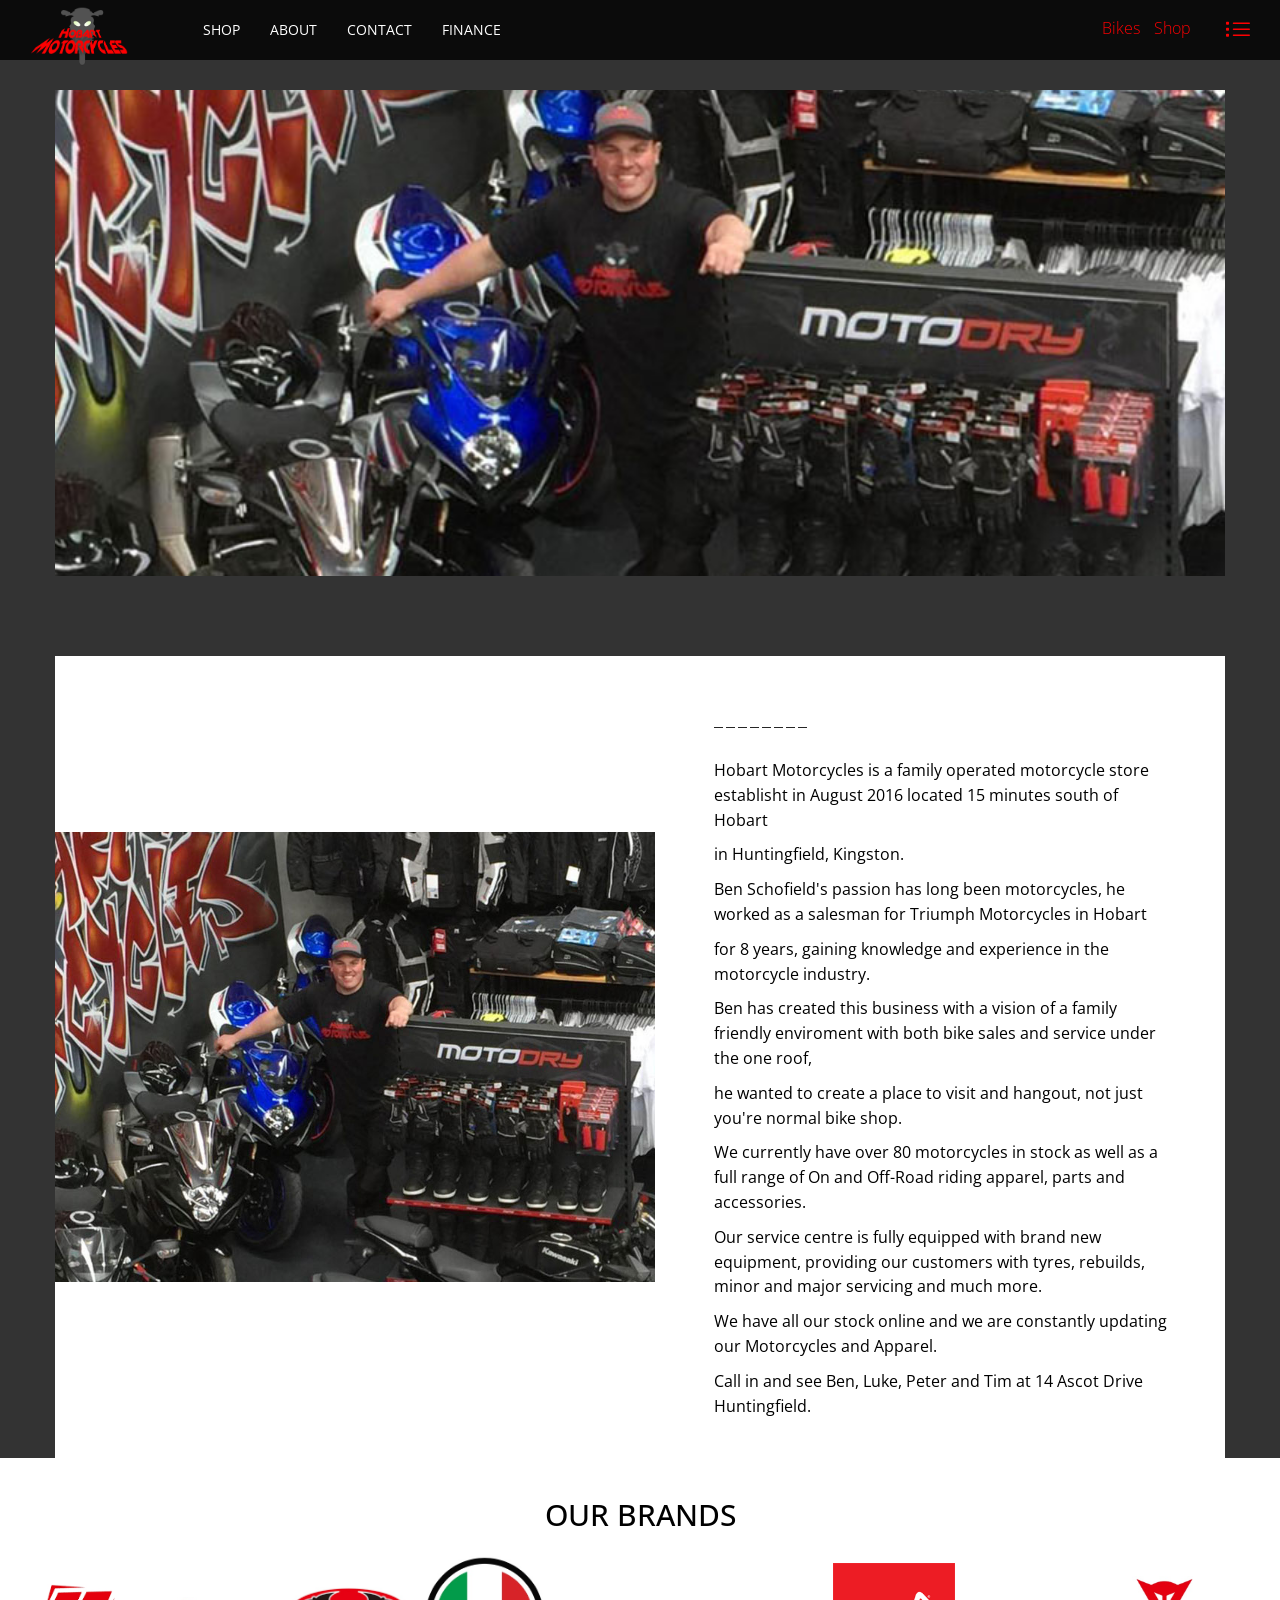
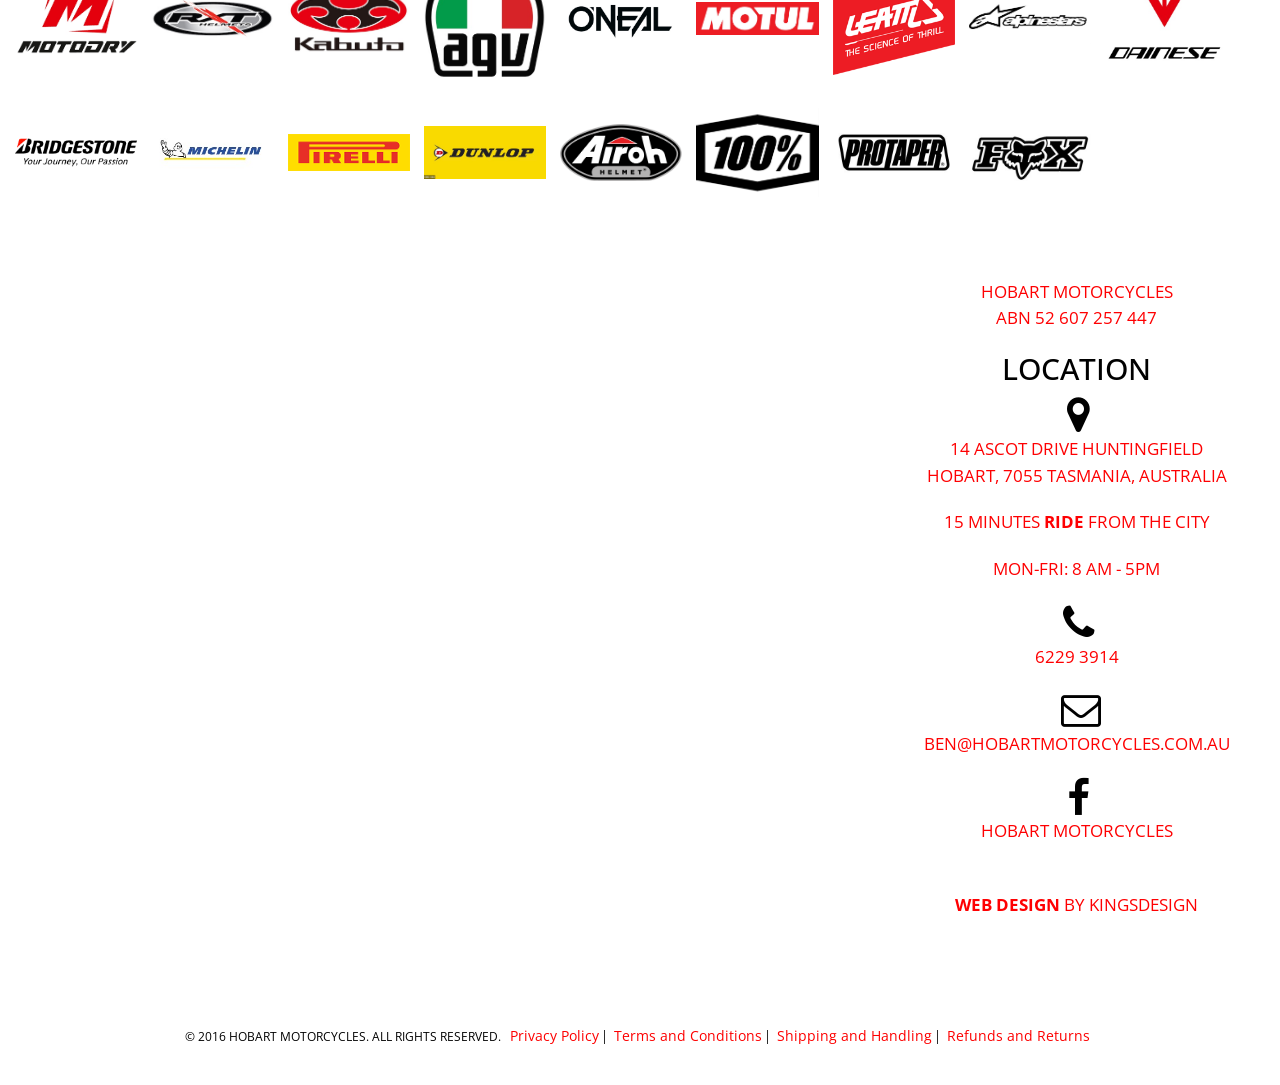
==== commit 92ead2dc: "🔥 Remove search from header" ====
--- a/about-us/index.html
+++ b/about-us/index.html
@@ -251,34 +251,6 @@
 											</div>
 										</div>
 										<div class="btn-group-right">
-											<div class="quick-top-search">
-												<i class="icon-magnifier"></i>
-												<div class="top-search">
-													<form
-														id="search_mini_form"
-														action="https://www.hobartmotorcycles.com.au/catalogsearch/result/"
-														method="get"
-													>
-														<div class="form-search">
-															<!--<label for="search"></label>-->
-															<input id="search" type="text" name="q" value="" class="input-text" maxlength="128" />
-															<button type="submit" title="Search" class="button-search">
-																<span><i aria-hidden="true" class="icon_search"></i></span>
-															</button>
-															<div id="search_autocomplete" class="search-autocomplete"></div>
-															<script type="text/javascript">
-																//<![CDATA[
-																var searchForm = new Varien.searchForm("search_mini_form", "search", "Search...");
-																searchForm.initAutocomplete(
-																	"https://www.hobartmotorcycles.com.au/catalogsearch/ajax/suggest/",
-																	"search_autocomplete",
-																);
-																//]]>
-															</script>
-														</div>
-													</form>
-												</div>
-											</div>
 											<div class="ktm-top-cart">
 												<div class="ktm-maincart"></div>
 												<div id="notification"></div>
@@ -677,103 +649,111 @@
 				</footer>
 
 				<script type="text/javascript">
-					$ktm(function($) {
-					    //lazyload
-					    $("img.lazy").lazy({
-					        effect : "fadeIn",
-					        effectTime: 800,
-					        threshold: 250,
-					        retinaAttribute: "data-src-retina"
-					    });
-					    //Back to top
-					    $(window).scroll(function () {
-					        if ($(this).scrollTop() > 100) {
-					            $('#back-top').fadeIn();
-					        } else {
-					            $('#back-top').fadeOut();
-					        }
-					    });
-					    $('#back-top a').click(function () {
-					        $('body,html').animate({
-					            scrollTop: 0
-					        }, 800);
-					        return false;
-					    });
-					    // Go to content
-					    $('.k2t-scrolldown > span').click(function () {
-					        var div = '.main-slide + div';
-					        $('html, body').animate({
-					            scrollTop: $(div).offset().top - 60
-					        }, 1000);
-					    });
-					    //Quickview
-					    $(document).on('click', '.product-quickview', function(event) {
-					        event.preventDefault();
-					        $.colorbox({
-					            iframe: true,
-					            href:this.href,
-					            opacity:    0.8,
-					            speed:      300,
-					            current:    '{current} / {total}',
-					            close:      "close",
-					            width: '100%',
-					            height: '100%',
-					            maxWidth: '930px',
-					            maxHeight: '95%',
-					            fastIframe: true,
-					            close: '<i class="fa fa-times-circle-o"></i>',
-					            onOpen: function () {
-					                $('#cboxLoadingGraphic').addClass('box-loading');
-					            },
-					            onComplete: function () {
-					                setTimeout(function () {
-					                    $('#cboxLoadingGraphic').removeClass('box-loading');
-					                }, 3000);
-					            }
-					        });
-					    });
-
-					    $(document).on('click', '.show-quickview', function(event) {
-					        event.preventDefault();
-					        if($('.btn-cart-mobile').length == 0){
-					            $(this).next().trigger('click');
-					        }else{
-					            return window.location.href=$(this).attr('data-submit');
-					        }
-					    });
+					$ktm(function ($) {
+						//lazyload
+						$("img.lazy").lazy({
+							effect: "fadeIn",
+							effectTime: 800,
+							threshold: 250,
+							retinaAttribute: "data-src-retina",
+						});
+						//Back to top
+						$(window).scroll(function () {
+							if ($(this).scrollTop() > 100) {
+								$("#back-top").fadeIn();
+							} else {
+								$("#back-top").fadeOut();
+							}
+						});
+						$("#back-top a").click(function () {
+							$("body,html").animate(
+								{
+									scrollTop: 0,
+								},
+								800,
+							);
+							return false;
+						});
+						// Go to content
+						$(".k2t-scrolldown > span").click(function () {
+							var div = ".main-slide + div";
+							$("html, body").animate(
+								{
+									scrollTop: $(div).offset().top - 60,
+								},
+								1000,
+							);
+						});
+						//Quickview
+						$(document).on("click", ".product-quickview", function (event) {
+							event.preventDefault();
+							$.colorbox({
+								iframe: true,
+								href: this.href,
+								opacity: 0.8,
+								speed: 300,
+								current: "{current} / {total}",
+								close: "close",
+								width: "100%",
+								height: "100%",
+								maxWidth: "930px",
+								maxHeight: "95%",
+								fastIframe: true,
+								close: '<i class="fa fa-times-circle-o"></i>',
+								onOpen: function () {
+									$("#cboxLoadingGraphic").addClass("box-loading");
+								},
+								onComplete: function () {
+									setTimeout(function () {
+										$("#cboxLoadingGraphic").removeClass("box-loading");
+									}, 3000);
+								},
+							});
+						});
+
+						$(document).on("click", ".show-quickview", function (event) {
+							event.preventDefault();
+							if ($(".btn-cart-mobile").length == 0) {
+								$(this).next().trigger("click");
+							} else {
+								return (window.location.href = $(this).attr("data-submit"));
+							}
+						});
 					});
 
 					$ktm(".accordion-footer").addClass("accordion-show");
-					$ktm(".accordion-footer").click(function(){
-					    if($ktm(this).parent().next().is(":visible")){
-					        $ktm(this).addClass("accordion-show");
-					    }else{
-					        $ktm(this).removeClass("accordion-show");
-					    }
-					    $ktm(this).parent().next().toggle(400);
+					$ktm(".accordion-footer").click(function () {
+						if ($ktm(this).parent().next().is(":visible")) {
+							$ktm(this).addClass("accordion-show");
+						} else {
+							$ktm(this).removeClass("accordion-show");
+						}
+						$ktm(this).parent().next().toggle(400);
 					});
 
-					jQuery(document).ready(function() {
-					    jQuery('[data-toggle="tooltip"]').tooltip(.html
-					        container: 'body'
-					    });
+					jQuery(document).ready(function () {
+						jQuery('[data-toggle="tooltip"]').tooltip({
+							container: "body",
+						});
 					});
 
 					// button menum mobile
-					(function() {
-					    "use strict";
-					    var toggles = document.querySelectorAll(".cmn-toggle-switch");
-					    for (var i = toggles.length - 1; i >= 0; i--) {
-					        var toggle = toggles[i];
-					        toggleHandler(toggle);
-					    };
-
-					    function toggleHandler(toggle) {
-					        toggle.addEventListener("click", function(e) {
-					            e.preventDefault();
-					            (this.classList.contains("active") === true) ? this.classList.remove("active"): this.classList.add("active");
-					        });
-					    }
+					(function () {
+						"use strict";
+						var toggles = document.querySelectorAll(".cmn-toggle-switch");
+						for (var i = toggles.length - 1; i >= 0; i--) {
+							var toggle = toggles[i];
+							toggleHandler(toggle);
+						}
+
+						function toggleHandler(toggle) {
+							toggle.addEventListener("click", function (e) {
+								e.preventDefault();
+								this.classList.contains("active") === true
+									? this.classList.remove("active")
+									: this.classList.add("active");
+							});
+						}
 					})();
 
 					//add a shop-bikes button
--- a/about-us/css/b71be46b4c33e5477e7ec321e1a543a6.css
+++ b/about-us/css/b71be46b4c33e5477e7ec321e1a543a6.css
@@ -24,527 +24,672 @@
  */
 
 /* Widgets =============================================================================== */
-.widget { display:inline; }
-.widget .widget-title { clear:both; padding:15px 0 0; margin:0 0 7px; }
-.widget .widget-title h2 { font-size:15px; font-weight:bold; color:#e25203; }
+.widget {
+	display: inline;
+}
+.widget .widget-title {
+	clear: both;
+	padding: 15px 0 0;
+	margin: 0 0 7px;
+}
+.widget .widget-title h2 {
+	font-size: 15px;
+	font-weight: bold;
+	color: #e25203;
+}
 
-.widget .mini-products-images-list .product-image { display:block; width:76px; height:76px; border:1px solid #a9a9a9; margin:0 auto; }
-.widget .mini-products-images-list li.item { float:left; width:77px; height:77px; }
+.widget .mini-products-images-list .product-image {
+	display: block;
+	width: 76px;
+	height: 76px;
+	border: 1px solid #a9a9a9;
+	margin: 0 auto;
+}
+.widget .mini-products-images-list li.item {
+	float: left;
+	width: 77px;
+	height: 77px;
+}
 
 /* Widget: Catalog New Proructs List */
-.widget-new-products { display:block; }
-.col-main .widget-new-products { margin:7px 0; }
+.widget-new-products {
+	display: block;
+}
+.col-main .widget-new-products {
+	margin: 7px 0;
+}
 .widget-new-products .products-grid .product-image,
-.widget-new-products .products-list .product-image { width:85px; height:85px; }
-.widget-new-products .products-list .product-shop { margin-left:100px; }
-.sidebar .widget-new-products .block { font-size:11px; line-height:1.25; }
-.sidebar .widget-new-products .block-title strong { background:url(/skin/frontend/base/default/images/widgets/i_widget-new.gif) 0 1px no-repeat; padding-left:21px; color:#dc5033; }
+.widget-new-products .products-list .product-image {
+	width: 85px;
+	height: 85px;
+}
+.widget-new-products .products-list .product-shop {
+	margin-left: 100px;
+}
+.sidebar .widget-new-products .block {
+	font-size: 11px;
+	line-height: 1.25;
+}
+.sidebar .widget-new-products .block-title strong {
+	background: url(/skin/frontend/base/default/images/widgets/i_widget-new.gif) 0 1px no-repeat;
+	padding-left: 21px;
+	color: #dc5033;
+}
 
 /* Widget: Recently Viewed Proructs */
-.widget-viewed { display:block; }
-.col-main .widget-viewed { margin:7px 0; }
+.widget-viewed {
+	display: block;
+}
+.col-main .widget-viewed {
+	margin: 7px 0;
+}
 .widget-viewed .products-grid .product-image,
-.widget-viewed .products-list .product-image { width:85px; height:85px; }
-.widget-viewed .products-list .product-shop { margin-left:100px; }
-.sidebar .widget-viewed .block { font-size:11px; line-height:1.25; }
-.sidebar .widget-viewed .block-title strong { background:url(/skin/frontend/base/default/images/widgets/i_block-list.gif) 0 0 no-repeat; padding-left:21px; }
+.widget-viewed .products-list .product-image {
+	width: 85px;
+	height: 85px;
+}
+.widget-viewed .products-list .product-shop {
+	margin-left: 100px;
+}
+.sidebar .widget-viewed .block {
+	font-size: 11px;
+	line-height: 1.25;
+}
+.sidebar .widget-viewed .block-title strong {
+	background: url(/skin/frontend/base/default/images/widgets/i_block-list.gif) 0 0 no-repeat;
+	padding-left: 21px;
+}
 
 /* Widget: Recently Compared Proructs */
-.widget-compared { display:block;}
-.col-main .widget-compared { margin:7px 0; }
+.widget-compared {
+	display: block;
+}
+.col-main .widget-compared {
+	margin: 7px 0;
+}
 .widget-compared .products-grid .product-image,
-.widget-compared .products-list .product-image { width:85px; height:85px; }
-.widget-compared .products-list .product-shop { margin-left:100px; }
-.sidebar .widget-compared .block { font-size:11px; line-height:1.25; }
-.sidebar .widget-compared .block-title strong { background:url(/skin/frontend/base/default/images/widgets/i_block-list.gif) 0 0 no-repeat; padding-left:21px; }
+.widget-compared .products-list .product-image {
+	width: 85px;
+	height: 85px;
+}
+.widget-compared .products-list .product-shop {
+	margin-left: 100px;
+}
+.sidebar .widget-compared .block {
+	font-size: 11px;
+	line-height: 1.25;
+}
+.sidebar .widget-compared .block-title strong {
+	background: url(/skin/frontend/base/default/images/widgets/i_block-list.gif) 0 0 no-repeat;
+	padding-left: 21px;
+}
 
 /* Widget: CMS Static Block */
-.widget-static-block {}
-.sidebar .widget-static-block { display:block; margin:0 0 15px; }
+.widget-static-block {
+}
+.sidebar .widget-static-block {
+	display: block;
+	margin: 0 0 15px;
+}
 
 /* Widgets: Links Common Styles */
-.top-container .widget a { padding:0 0 0 7px; }
+.top-container .widget a {
+	padding: 0 0 0 7px;
+}
 
-.bottom-container .widget a { padding:0 3px; }
+.bottom-container .widget a {
+	padding: 0 3px;
+}
 
 /* Widget: Catalog Product Link */
-.widget-product-link-inline { display:inline; }
+.widget-product-link-inline {
+	display: inline;
+}
 
-.col-main .widget-product-link { display:block; text-align:right; margin:7px 0; }
-.col-main .widget-product-link a { background:url(/skin/frontend/base/default/images/widgets/i_widget-link.gif) 100% 4px no-repeat; padding-right:15px; }
+.col-main .widget-product-link {
+	display: block;
+	text-align: right;
+	margin: 7px 0;
+}
+.col-main .widget-product-link a {
+	background: url(/skin/frontend/base/default/images/widgets/i_widget-link.gif) 100% 4px no-repeat;
+	padding-right: 15px;
+}
 
-.sidebar .widget-product-link { display:block; margin:0 0 15px; padding:0 10px; }
-.sidebar .widget-product-link a { background:url(/skin/frontend/base/default/images/widgets/i_widget-link.gif) 100% 4px no-repeat; padding:0 15px 0 0; }
+.sidebar .widget-product-link {
+	display: block;
+	margin: 0 0 15px;
+	padding: 0 10px;
+}
+.sidebar .widget-product-link a {
+	background: url(/skin/frontend/base/default/images/widgets/i_widget-link.gif) 100% 4px no-repeat;
+	padding: 0 15px 0 0;
+}
 
 /* Widget: Catalog Category Link */
-.widget-category-link-inline { display:inline; }
+.widget-category-link-inline {
+	display: inline;
+}
 
-.col-main .widget-category-link { display:block; text-align:right; margin:7px 0; }
-.col-main .widget-category-link a { background:url(/skin/frontend/base/default/images/widgets/i_widget-link.gif) 100% 4px no-repeat; padding-right:15px; }
+.col-main .widget-category-link {
+	display: block;
+	text-align: right;
+	margin: 7px 0;
+}
+.col-main .widget-category-link a {
+	background: url(/skin/frontend/base/default/images/widgets/i_widget-link.gif) 100% 4px no-repeat;
+	padding-right: 15px;
+}
 
-.sidebar .widget-category-link { display:block; margin:0 0 15px; padding:0 10px; }
-.sidebar .widget-category-link a { background:url(/skin/frontend/base/default/images/widgets/i_widget-link.gif) 100% 4px no-repeat; padding:0 15px 0 0; }
+.sidebar .widget-category-link {
+	display: block;
+	margin: 0 0 15px;
+	padding: 0 10px;
+}
+.sidebar .widget-category-link a {
+	background: url(/skin/frontend/base/default/images/widgets/i_widget-link.gif) 100% 4px no-repeat;
+	padding: 0 15px 0 0;
+}
 
 /* Widget: CMS Page Link */
-.widget-cms-link-inline { display:inline; }
+.widget-cms-link-inline {
+	display: inline;
+}
 
-.col-main .widget-cms-link { display:block; text-align:right; margin:7px 0; }
-.col-main .widget-cms-link a { background:url(/skin/frontend/base/default/images/widgets/i_widget-link.gif) 100% 4px no-repeat; padding-right:15px; }
+.col-main .widget-cms-link {
+	display: block;
+	text-align: right;
+	margin: 7px 0;
+}
+.col-main .widget-cms-link a {
+	background: url(/skin/frontend/base/default/images/widgets/i_widget-link.gif) 100% 4px no-repeat;
+	padding-right: 15px;
+}
 
-.sidebar .widget-cms-link { display:block; margin:0 0 15px; padding:0 10px; }
-.sidebar .widget-cms-link a { background:url(/skin/frontend/base/default/images/widgets/i_widget-link.gif) 100% 4px no-repeat; padding:0 15px 0 0; }
+.sidebar .widget-cms-link {
+	display: block;
+	margin: 0 0 15px;
+	padding: 0 10px;
+}
+.sidebar .widget-cms-link a {
+	background: url(/skin/frontend/base/default/images/widgets/i_widget-link.gif) 100% 4px no-repeat;
+	padding: 0 15px 0 0;
+}
 /* ======================================================================================= */
 
 .postWrapper {
-    padding-bottom: 25px;
-    clear: both;
+	padding-bottom: 25px;
+	clear: both;
 }
 
 .postTitle {
-    border-bottom-width: 1px;
-    border-bottom-style: solid;
-    border-bottom-color: #DDDDDD;
-    margin-bottom: 15px;
+	border-bottom-width: 1px;
+	border-bottom-style: solid;
+	border-bottom-color: #dddddd;
+	margin-bottom: 15px;
 }
 
 .postTitle h2 {
-    font-size: 20px;
-    font-weight: normal;
-    margin: 0px;
-    padding: 0px;
+	font-size: 20px;
+	font-weight: normal;
+	margin: 0px;
+	padding: 0px;
 }
 
 .postTitle h3 {
-    font-size: 10px;
-    margin: 0px;
-    padding-top: 2px;
-    padding-right: 0px;
-    padding-bottom: 2px;
-    padding-left: 0px;
+	font-size: 10px;
+	margin: 0px;
+	padding-top: 2px;
+	padding-right: 0px;
+	padding-bottom: 2px;
+	padding-left: 0px;
 }
 
 .postContent {
-    padding-bottom: 10px;
+	padding-bottom: 10px;
 }
 
-.postContent ul{
-    list-style: disc outside;
-    margin-bottom: 1.5em;
+.postContent ul {
+	list-style: disc outside;
+	margin-bottom: 1.5em;
 }
 
-.postContent ul li{
-    margin-left: 2em;
+.postContent ul li {
+	margin-left: 2em;
 }
 
-.postContent ol{
-    list-style: decimal outside;
-    margin-bottom: 1.5em;
+.postContent ol {
+	list-style: decimal outside;
+	margin-bottom: 1.5em;
 }
 
-.postContent ol li{
-    margin-left: 2em;
+.postContent ol li {
+	margin-left: 2em;
 }
 
 .postDetails {
-
 }
 
 .postBookmarks {
-    padding-bottom: 10px;
+	padding-bottom: 10px;
 }
 
 .postBookmarks h4 {
-
-    font-size: 12px;
-    font-weight: bold;
+	font-size: 12px;
+	font-weight: bold;
 }
 
 .postBookmarks a.bm {
-    display: inline-block;
+	display: inline-block;
 }
 
 .postBookmarks img {
-    display: inline;
+	display: inline;
 }
 
 .commentWrapper {
-    padding-bottom: 15px;
+	padding-bottom: 15px;
 }
 
 .commentContent {
-    padding-bottom: 0px;
+	padding-bottom: 0px;
 }
 
 .commentDetails {
-    margin-bottom: 5px;
-    padding: 0px;
+	margin-bottom: 5px;
+	padding: 0px;
 }
 
 .commentDetails h4.username {
-    display: inline;
+	display: inline;
 }
 
 .postError {
-    font-size: 16px;
+	font-size: 16px;
 }
 
 .tags {
-    font-weight: bold;
-    padding-bottom: 10px;
+	font-weight: bold;
+	padding-bottom: 10px;
 }
 
 .tags UL {
-    display: inline;
+	display: inline;
 }
 
 .tags UL LI {
-    font-weight: normal;
-    display: inline;
-    padding-right: 6px;
+	font-weight: normal;
+	display: inline;
+	padding-right: 6px;
 }
 
 .tags h4 {
-    font-size: 12px;
-    font-weight: bold;
+	font-size: 12px;
+	font-weight: bold;
 }
 
-.menu-tags, .menu-categories, .menu-recent {
-    margin: 5px 9px;
+.menu-tags,
+.menu-categories,
+.menu-recent {
+	margin: 5px 9px;
 }
 
-.menu-tags h5, .menu-categories h5, .menu-recent h5 {
-    font-size: 11px;
+.menu-tags h5,
+.menu-categories h5,
+.menu-recent h5 {
+	font-size: 11px;
 }
 
 .block-blog .menu-tags UL LI {
-    display: inline;
-    padding: 2px;
-    margin-left: 10px;
+	display: inline;
+	padding: 2px;
+	margin-left: 10px;
 }
 
 .block-blog .menu-categories UL LI {
-    margin-left: 10px;
+	margin-left: 10px;
 }
 
 .block-blog .menu-recent UL LI {
-    margin-left: 10px;
+	margin-left: 10px;
 }
 
-.block-blog .menu-recent UL LI a, .block-blog .menu-categories UL LI a, .block-blog .menu-tags UL LI a {
-    font-size: 11px;
+.block-blog .menu-recent UL LI a,
+.block-blog .menu-categories UL LI a,
+.block-blog .menu-tags UL LI a {
+	font-size: 11px;
 }
 
 .tagcloud {
-    /* text-align:center; */
+	/* text-align:center; */
 }
 
 .tag-count-1 {
-    font-size: 1em !important;
+	font-size: 1em !important;
 }
 
 .tag-count-2 {
-    font-size: 1.2em !important;
+	font-size: 1.2em !important;
 }
 
 .tag-count-3 {
-    font-size: 1.4em !important;
+	font-size: 1.4em !important;
 }
 
 .tag-count-4 {
-    font-size: 1.6em !important;
+	font-size: 1.6em !important;
 }
 
 .tag-count-5 {
-    font-size: 1.8em !important;
+	font-size: 1.8em !important;
 }
 
 .tag-count-6 {
-    font-size: 2em !important;
+	font-size: 2em !important;
 }
 
 .tag-count-7 {
-    font-size: 2em !important;
+	font-size: 2em !important;
 }
 
 .tag-count-8 {
-    font-size: 2em !important;
+	font-size: 2em !important;
 }
 
 .tag-count-9 {
-    font-size: 2em !important;
+	font-size: 2em !important;
 }
 
 .tag-count-10 {
-    font-size: 2em !important;
+	font-size: 2em !important;
 }
 
 .block-blog .head h4 {
-    padding-left: 20px;
+	padding-left: 20px;
 }
 
 .block-blog .block-title strong {
-    background-image: url(/skin/frontend/base/default/aw_blog/images/icon_blog.png);
-    background-repeat: no-repeat;
-    padding-left: 21px;
-    text-align: left;
+	background-image: url(/skin/frontend/base/default/aw_blog/images/icon_blog.png);
+	background-repeat: no-repeat;
+	padding-left: 21px;
+	text-align: left;
 }
 
 .postWrapper .poster {
-    display: inline;
+	display: inline;
 }
 
 .input-box.aw-blog-comment-area {
-    width: 100%;
+	width: 100%;
 }
 
 .widget-latest li {
-    font-size: 12px;
-    padding: 5px 10px;
+	font-size: 12px;
+	padding: 5px 10px;
 }
 
 .block-blog .menu-categories {
-    margin: 0;
-    padding: 5px 9px;
+	margin: 0;
+	padding: 5px 9px;
 }
 
 A.awblog_current_comment {
-    text-decoration: none !important;
-    font-weight: bold !important;
+	text-decoration: none !important;
+	font-weight: bold !important;
 }
 
 /*alert*/
 div.message-alert {
-    background: none repeat scroll 0 0 #666;
-    border-radius: 0 0 3px 3px;
-    color: #dfdfdf;
-    font-size: 12px;
-    font-weight: bold;
-    left: 50%;
-    margin-left: -220px;
-    padding: 20px 60px;
-    position: fixed;
-    text-align: center;
-    top: 0;
-    width: 333px;
-    z-index: 9999;
-    opacity: 0;
+	background: none repeat scroll 0 0 #666;
+	border-radius: 0 0 3px 3px;
+	color: #dfdfdf;
+	font-size: 12px;
+	font-weight: bold;
+	left: 50%;
+	margin-left: -220px;
+	padding: 20px 60px;
+	position: fixed;
+	text-align: center;
+	top: 0;
+	width: 333px;
+	z-index: 9999;
+	opacity: 0;
 }
 div.message-alert button {
-    background: url("/skin/frontend/ktmvelo/home02/css/ktmcore/ajaxcart/images/close.png") no-repeat scroll 0 0 transparent;
-    border: none;
-    height: 9px;
-    position: absolute;
-    right: 15px;
-    top: 45%;
-    width: 9px;
-    z-index: 9999;
+	background: url("/skin/frontend/ktmvelo/home02/css/ktmcore/ajaxcart/images/close.png") no-repeat scroll 0 0
+		transparent;
+	border: none;
+	height: 9px;
+	position: absolute;
+	right: 15px;
+	top: 45%;
+	width: 9px;
+	z-index: 9999;
 }
 div.message-alert button:hover {
-    background-position: 0 -9px;
-    cursor: pointer;
+	background-position: 0 -9px;
+	cursor: pointer;
 }
 /**Colorbox loading**/
 .box-loading {
-    display: block !important;
+	display: block !important;
 }
 .box-menu {
-  position: relative;
+	position: relative;
 }
 .nav-top {
-  padding: 0;
+	padding: 0;
 }
 .nav-top-inner {
-  position: relative;
+	position: relative;
 }
 .ktm-navigation {
-  display: inline-block;
-  vertical-align: top;
+	display: inline-block;
+	vertical-align: top;
 }
 .is-sticky .ktm-main-menu {
-  float: left;
+	float: left;
 }
 .is-sticky .nav-top-inner {
-  
 }
 .is-sticky .logo-sticky > a img {
-  vertical-align: middle;
-  max-height: 48px;
-  padding-bottom: 5px;
+	vertical-align: middle;
+	max-height: 48px;
+	padding-bottom: 5px;
 }
 #ktm-sticky-header {
-  -webkit-transition: top 0.75s ease;
-  -o-transition: top 0.75s ease;
-     transition: top 0.75s ease;
+	-webkit-transition: top 0.75s ease;
+	-o-transition: top 0.75s ease;
+	transition: top 0.75s ease;
 }
 .is-sticky #ktm-sticky-header {
-  left: 0;
-  margin-left: 0;
-  opacity: 1;
-  padding: 0;
-  position: fixed;
-  width: 100%;
-  z-index: 30;
-  display: block;
+	left: 0;
+	margin-left: 0;
+	opacity: 1;
+	padding: 0;
+	position: fixed;
+	width: 100%;
+	z-index: 30;
+	display: block;
 }
 .is-sticky #ktm-sticky-header .nav-top-inner {
-  border: none;
+	border: none;
 }
 .is-sticky .nav-top {
-  -webkit-box-shadow: none;
-          box-shadow: none;
-  padding: 0;
+	-webkit-box-shadow: none;
+	box-shadow: none;
+	padding: 0;
 }
 .is-sticky .logo-sticky {
-  display: inline-block !important;
-  float: left;
-  padding: 0 10px 0 0;
-  position: relative;
-  z-index: 999;
+	display: inline-block !important;
+	float: left;
+	padding: 0 10px 0 0;
+	position: relative;
+	z-index: 999;
 }
 .is-sticky .logo-sticky a {
-  display: table;
-  height: 60px;
+	display: table;
+	height: 60px;
 }
 .is-sticky .logo-sticky a span {
-  display: table-cell;
-  vertical-align: middle;
+	display: table-cell;
+	vertical-align: middle;
 }
 .is-sticky #ktmnav li.home {
-  border: none !important;
-  display: none;
+	border: none !important;
+	display: none;
 }
 .is-sticky .cat-label {
-  display: none !important;
+	display: none !important;
 }
 .is-sticky #ktmnav li.level0 {
-  line-height: 60px;
-  height: 60px;
+	line-height: 60px;
+	height: 60px;
 }
 #ktmnav {
-  margin: 0;
-  padding: 0;
-  width: auto;
+	margin: 0;
+	padding: 0;
+	width: auto;
 }
 .megamenu .fa {
-  display: inline-block;
-  line-height: inherit;
-  padding-left: 15px;
-  color:#fff;
+	display: inline-block;
+	line-height: inherit;
+	padding-left: 15px;
+	color: #fff;
 }
 #ktmnav > li {
-  float: left;
-  padding: 0;
-  text-align: left;
-}
-#ktmnav > li a:hover, #ktmnav > li a:hover .fa{ color:#fe0002}   
+	float: left;
+	padding: 0;
+	text-align: left;
+}
+#ktmnav > li a:hover,
+#ktmnav > li a:hover .fa {
+	color: #fe0002;
+}
 
 #ktmnav ul.level0 li:hover {
-  background: none;
+	background: none;
 }
 #ktmnav li.custom-block {
-  float: left;
-  border-left: none;
+	float: left;
+	border-left: none;
 }
 #ktmnav li.level0 {
-  display: block;
-  line-height: 60px;
-  padding: 0 15px;
-  position: relative;
-  cursor: pointer;
+	display: block;
+	line-height: 60px;
+	padding: 0 15px;
+	position: relative;
+	cursor: pointer;
 }
 #ktmnav li.level0.mega_align_justify {
-  position: static;
-  color: #fff;
+	position: static;
+	color: #fff;
 }
 #ktmnav .level-top > span {
-    color: #fff;
+	color: #fff;
 }
 #ktmnav li.level0 span:hover {
-    color: #fe0002;
+	color: #fe0002;
 }
 #ktmnav li.level0:hover {
-    color: #fe0002;
+	color: #fe0002;
 }
 #ktmnav a {
-  float: left;
-  margin: 0;
-  padding: 0;
-}
-#ktmnav a, #ktmnav a:hover {
-  display: block;
-  outline: none;
-  text-decoration: none;
+	float: left;
+	margin: 0;
+	padding: 0;
+}
+#ktmnav a,
+#ktmnav a:hover {
+	display: block;
+	outline: none;
+	text-decoration: none;
 }
 #ktmnav span {
-  cursor: pointer;
-  display: inline-block;
-  white-space: nowrap;
+	cursor: pointer;
+	display: inline-block;
+	white-space: nowrap;
 }
 #ktmnav li.active a.level-top {
-  outline: none;
+	outline: none;
 }
 #ktmnav li.active a {
 }
-#ktmnav a, #megamenu a, #ktmnav li.level0 a {
-  position: relative;
+#ktmnav a,
+#megamenu a,
+#ktmnav li.level0 a {
+	position: relative;
 }
 #ktmnav li.level0 ul li a:hover {
-  outline: medium none;
-  text-decoration: none;
+	outline: medium none;
+	text-decoration: none;
 }
 /*Label category*/
 li.level0 > a > span > .cat-label {
-  position: absolute;
-  top: -22px;
-  right: 0;
-  padding: 0 6px;
-  font-size: 10px;
-  line-height: 22px;
+	position: absolute;
+	top: -22px;
+	right: 0;
+	padding: 0 6px;
+	font-size: 10px;
+	line-height: 22px;
 }
 li.level1 > a > span > .cat-label {
-  display: inline-block !important;
-  padding: 0 4px;
-  margin-left: 2px;
-  vertical-align: top;
+	display: inline-block !important;
+	padding: 0 4px;
+	margin-left: 2px;
+	vertical-align: top;
 }
 li.level0 > a > span > .pin-bottom:before {
-  position: absolute;
-  right: 10px;
-  top: 22px;
-  width: 0;
-  height: 0;
-  content: "";
-  border: 4px solid transparent;
-  -webkit-transition: border-color 450ms ease-in-out;
-       -o-transition: border-color 450ms ease-in-out;
-          transition: border-color 450ms ease-in-out;
+	position: absolute;
+	right: 10px;
+	top: 22px;
+	width: 0;
+	height: 0;
+	content: "";
+	border: 4px solid transparent;
+	-webkit-transition: border-color 450ms ease-in-out;
+	-o-transition: border-color 450ms ease-in-out;
+	transition: border-color 450ms ease-in-out;
 }
 .cat-label {
-  padding: 2px 4px;
-  font-size: 10px;
-  line-height: 15px;
-  transition: color 450ms ease-in-out, background-color 450ms ease-in-out;
-  -moz-transition: color 450ms ease-in-out, background-color 450ms ease-in-out;
-  -webkit-transition: color 450ms ease-in-out, background-color 450ms ease-in-out;
-  -o-transition: color 450ms ease-in-out, background-color 450ms ease-in-out;
+	padding: 2px 4px;
+	font-size: 10px;
+	line-height: 15px;
+	transition:
+		color 450ms ease-in-out,
+		background-color 450ms ease-in-out;
+	-moz-transition:
+		color 450ms ease-in-out,
+		background-color 450ms ease-in-out;
+	-webkit-transition:
+		color 450ms ease-in-out,
+		background-color 450ms ease-in-out;
+	-o-transition:
+		color 450ms ease-in-out,
+		background-color 450ms ease-in-out;
 }
 /*dropdown mega*/
-#ktmnav li ul.show-sub, #ktmnav li div.show-sub {
-  left: 0;
-  outline: none;
-  width: 100%;
-  min-width: 220px;
-  z-index: 999;
-  -webkit-box-shadow: 0 1px 3px rgba(0, 0, 0, 0.12), 0 1px 2px rgba(0, 0, 0, 0.24);
-          box-shadow: 0 1px 3px rgba(0, 0, 0, 0.12), 0 1px 2px rgba(0, 0, 0, 0.24);
+#ktmnav li ul.show-sub,
+#ktmnav li div.show-sub {
+	left: 0;
+	outline: none;
+	width: 100%;
+	min-width: 220px;
+	z-index: 999;
+	-webkit-box-shadow:
+		0 1px 3px rgba(0, 0, 0, 0.12),
+		0 1px 2px rgba(0, 0, 0, 0.24);
+	box-shadow:
+		0 1px 3px rgba(0, 0, 0, 0.12),
+		0 1px 2px rgba(0, 0, 0, 0.24);
 }
 /*align center*/
 #ktmnav li.mega_align_center.level-top > div.show-sub {
-  left: 50%;
-  -webkit-transform: translate(-50%, 0);
-      -ms-transform: translate(-50%, 0);
-       -o-transform: translate(-50%, 0);
-          transform: translate(-50%, 0);
+	left: 50%;
+	-webkit-transform: translate(-50%, 0);
+	-ms-transform: translate(-50%, 0);
+	-o-transform: translate(-50%, 0);
+	transform: translate(-50%, 0);
 }
 /*align right*/
 #ktmnav li.mega_align_right > div.show-sub,
@@ -552,458 +697,466 @@
 #ktmnav li .show-sub li .show-sub li.mega_align_right > div.show-sub,
 #ktmnav li .show-sub li .show-sub li .show-sub li.mega_align_right > div.show-sub,
 #ktmnav li .show-sub li .show-sub li .show-sub li .show-sub li.mega_align_right > div.show-sub {
-  left: auto;
-  right: 100%;
+	left: auto;
+	right: 100%;
 }
 div.show-sub {
-  left: 0;
-  outline: none;
-  width: 100%;
-  z-index: 9;
+	left: 0;
+	outline: none;
+	width: 100%;
+	z-index: 9;
 }
 #ktmnav .sub-wrapper {
-  position: absolute;
-  top: 100%;
-  left: 0;
-  width: 100%;
-  background-color: #fff;
-  opacity: 0;
-  visibility: hidden;
-  -webkit-transition: opacity 200ms ease;
-  -o-transition: opacity 200ms ease;
-     transition: opacity 200ms ease;
-  padding: 30px 15px 30px 15px;
+	position: absolute;
+	top: 100%;
+	left: 0;
+	width: 100%;
+	background-color: #fff;
+	opacity: 0;
+	visibility: hidden;
+	-webkit-transition: opacity 200ms ease;
+	-o-transition: opacity 200ms ease;
+	transition: opacity 200ms ease;
+	padding: 30px 15px 30px 15px;
 }
 #ktmnav .custom-block .sub-wrapper {
-  width: 400px;
-  top: 60px;
-  -webkit-box-shadow: 0 1px 3px rgba(0, 0, 0, 0.12), 0 1px 2px rgba(0, 0, 0, 0.24);
-  box-shadow: 0 1px 3px rgba(0, 0, 0, 0.12), 0 1px 2px rgba(0, 0, 0, 0.24);
+	width: 400px;
+	top: 60px;
+	-webkit-box-shadow:
+		0 1px 3px rgba(0, 0, 0, 0.12),
+		0 1px 2px rgba(0, 0, 0, 0.24);
+	box-shadow:
+		0 1px 3px rgba(0, 0, 0, 0.12),
+		0 1px 2px rgba(0, 0, 0, 0.24);
 }
 .menu-item-classfeatures > a {
-  position: relative;
+	position: relative;
 }
 .menu-item-classfeatures > a:after {
-  display: inline-block;
-  font: normal normal normal 14px/1 FontAwesome;
-  font-size: inherit;
-  text-rendering: auto;
-  -webkit-font-smoothing: antialiased;
-  -moz-osx-font-smoothing: grayscale;
-  transform: translate(0, 0);
-  content: "\f107";
-  padding-left: 10px;
+	display: inline-block;
+	font: normal normal normal 14px/1 FontAwesome;
+	font-size: inherit;
+	text-rendering: auto;
+	-webkit-font-smoothing: antialiased;
+	-moz-osx-font-smoothing: grayscale;
+	transform: translate(0, 0);
+	content: "\f107";
+	padding-left: 10px;
 }
 #ktmnav .custom-block:hover .sub-wrapper {
-  opacity: 1;
-  visibility: visible;
-  z-index: 100;
-}
-.static-home {}
+	opacity: 1;
+	visibility: visible;
+	z-index: 100;
+}
+.static-home {
+}
 .static-home h3 {
-  margin-top: 0;
-  font-size: 100%;
-  text-transform: uppercase;
-  font-weight: bold;
-  background: url(/skin/frontend/ktmvelo/default/images/line.png) 0 bottom no-repeat;
-  padding-top: 0;
-  padding-bottom: 15px;
-  margin-bottom: 15px;
+	margin-top: 0;
+	font-size: 100%;
+	text-transform: uppercase;
+	font-weight: bold;
+	background: url(/skin/frontend/ktmvelo/default/images/line.png) 0 bottom no-repeat;
+	padding-top: 0;
+	padding-bottom: 15px;
+	margin-bottom: 15px;
 }
 .static-home ul li a {
-  line-height: 30px;
+	line-height: 30px;
 }
 #ktmnav .sub-wrapper ul.level0 {
-  margin: 0 -15px;
+	margin: 0 -15px;
 }
 #ktmnav li.level0:hover .show-sub {
-  opacity: 1;
-  visibility: visible;
+	opacity: 1;
+	visibility: visible;
 }
 #ktmnav .sub-wrapper .mm-item-base {
-  padding: 15px;
-  margin: 0;
+	padding: 15px;
+	margin: 0;
 }
 #ktmnav .sub-wrapper .mm-item-base div ul li div ul li div div.mm-item-base,
 #ktmnav li.m-dropdown .dropdown.sub-wrapper div.mm-item-base div ul li div div.mm-item-base {
-  margin-left: 0;
-  padding: 0 2px;
+	margin-left: 0;
+	padding: 0 2px;
 }
 #ktmnav li.level0 ul li {
-  height: auto;
+	height: auto;
 }
 #ktmnav li.level0 ul li.custom {
-  border-bottom: 2px solid #cb2822 !important;
+	border-bottom: 2px solid #cb2822 !important;
 }
 #ktmnav li.level0 .groups-wrapper ul li a,
 #ktmnav li.level0 .dropdown .groups-wrapper ul.level1 li a,
 #ktmnav .dropdown ul li a {
-  line-height: 40px;
+	line-height: 40px;
 }
 #ktmnav li.level0 .dropdown ul li.groups a {
-  background-image: none;
+	background-image: none;
 }
 #ktmnav li.level0 ul li:hover {
-  border-top: none;
+	border-top: none;
 }
 #ktmnav .sub-wrapper ul {
-  border: none;
-  margin: 0;
-  padding: 0;
-  position: static;
-  width: auto;
+	border: none;
+	margin: 0;
+	padding: 0;
+	position: static;
+	width: auto;
 }
 #ktmnav ul.level0 li {
-  outline: none;
-  position: relative;
-  display: inline-block;
-  vertical-align: top;
-  padding: 0 15px;
-  padding-bottom: 15px;
-}
-#ktmnav ul li, #ktmnav ul li.active {
-  background: none;
-  margin: 0;
+	outline: none;
+	position: relative;
+	display: inline-block;
+	vertical-align: top;
+	padding: 0 15px;
+	padding-bottom: 15px;
+}
+#ktmnav ul li,
+#ktmnav ul li.active {
+	background: none;
+	margin: 0;
 }
 #ktmnav li.level0 ul li ol {
-  margin: 0 0 0 5px;
+	margin: 0 0 0 5px;
 }
 #ktmnav li.level0 ul li.groups a {
-  font-size: 110%;
-  font-weight: normal;
-  line-height: 20px;
-  margin-bottom: 10px;
-  padding: 10px 0;
-  text-transform: uppercase;
+	font-size: 110%;
+	font-weight: normal;
+	line-height: 20px;
+	margin-bottom: 10px;
+	padding: 10px 0;
+	text-transform: uppercase;
 }
 #ktmnav li.level0 ul li.groups > a {
-  background: url(/skin/frontend/ktmvelo/default/images/line.png) 0 bottom no-repeat;
-  padding-top: 0;
-  padding-bottom: 15px;
-  margin-bottom: 15px;
+	background: url(/skin/frontend/ktmvelo/default/images/line.png) 0 bottom no-repeat;
+	padding-top: 0;
+	padding-bottom: 15px;
+	margin-bottom: 15px;
 }
 #ktmnav li.level0 ul li ul li a {
-  border-bottom: 1px solid #cfcfcf;
+	border-bottom: 1px solid #cfcfcf;
 }
 #ktmnav li ul span {
-  white-space: normal;
+	white-space: normal;
 }
 #ktmnav li.level0 ul li a {
-  border: 0 none;
-  display: block;
-  font-size: 100%;
-  height: auto;
-  margin: 0;
-  outline: medium none;
-  text-transform: capitalize;
-  width: 100%;
-  background-color: transparent;
+	border: 0 none;
+	display: block;
+	font-size: 100%;
+	height: auto;
+	margin: 0;
+	outline: medium none;
+	text-transform: capitalize;
+	width: 100%;
+	background-color: transparent;
 }
 #ktmnav li.level0 .groups-wrapper ul li a {
-  border: 0 none;
-  font-size: 90%;
-  height: auto;
-  line-height: 40px;
-  margin: 0;
-  outline: medium none;
-  text-transform: capitalize;
-  display: block;
-  width: 100%;
-  background-color: transparent;
+	border: 0 none;
+	font-size: 90%;
+	height: auto;
+	line-height: 40px;
+	margin: 0;
+	outline: medium none;
+	text-transform: capitalize;
+	display: block;
+	width: 100%;
+	background-color: transparent;
 }
 #ktmnav li.level0 ul li a span.title_group {
-  padding-left: 0;
-}
-#ktmnav ul li ul.level1 li, #ktmnav ul li ul.level2 li {
-  border: 0;
-  margin: 0;
-  width: 100%;
-  padding: 0;
-  border-bottom: 1px dashed #ececec;
-  float: left;
+	padding-left: 0;
+}
+#ktmnav ul li ul.level1 li,
+#ktmnav ul li ul.level2 li {
+	border: 0;
+	margin: 0;
+	width: 100%;
+	padding: 0;
+	border-bottom: 1px dashed #ececec;
+	float: left;
 }
 #ktmnav li.level0 .groups-wrapper ul li a,
 #ktmnav li.level0 ul li div.groups-wrapper ul li a {
-  padding: 0;
+	padding: 0;
 }
 #ktmnav li .show-sub li div.show-sub {
-  left: 100%;
-  top: 0;
-  width: 220px;
+	left: 100%;
+	top: 0;
+	width: 220px;
 }
 .groups-wrapper ul li.active a {
 }
 /*Dropdown classic*/
 #ktmnav li.m-dropdown {
-  position: relative;
+	position: relative;
 }
 #ktmnav .dropdown ul.level0 li {
-  width: 100%;
-  padding-bottom: 0;
-  border-bottom: 1px dashed #ececec;
+	width: 100%;
+	padding-bottom: 0;
+	border-bottom: 1px dashed #ececec;
 }
 #ktmnav .dropdown ul.level0 li.groups {
-  border-bottom: none;
+	border-bottom: none;
 }
 #ktmnav li.m-dropdown .dropdown.sub-wrapper {
-  width: 250px;
-  max-width: 250px;
+	width: 250px;
+	max-width: 250px;
 }
 /*Block html*/
 ul.products-posts .posts-item-inner .posts-image {
-  padding: 0
+	padding: 0;
 }
 ul.products-posts .posts-item-inner .posts-image a {
-  padding: 0 !important;
+	padding: 0 !important;
 }
 ul.products-posts .posts-item-inner .posts-image a img {
-  margin: 0 auto;
+	margin: 0 auto;
 }
 ul.products-posts .posts-item-inner .posts-actions-inner {
-  padding-right: 0
+	padding-right: 0;
 }
 ul.products-posts .posts-item-inner .posts-actions-inner .product-info .product-name {
-  margin: 0;
-  font-size: 14px;
+	margin: 0;
+	font-size: 14px;
 }
 ul.products-posts .posts-item-inner .posts-actions-inner .product-info .product-name a {
-  padding: 0 !important;
-  width: auto;
+	padding: 0 !important;
+	width: auto;
 }
 ul.products-posts .posts-item-inner .posts-actions-inner .product-info .product-name a:hover {
-  background: none !important;
-  color: #e70000 !important;
+	background: none !important;
+	color: #e70000 !important;
 }
 ul.products-posts .posts-item-inner .posts-actions-inner .product-info p {
-  line-height: 20px;
-  clear: both;
-  color: #6e6e6e;
-  font-size: 13px;
-  margin: 0;
+	line-height: 20px;
+	clear: both;
+	color: #6e6e6e;
+	font-size: 13px;
+	margin: 0;
 }
 ul.products-posts .block-posts-menu {
-  border-bottom: 1px solid #f3f3f3;
-  float: none !important;
-  line-height: 20px;
-  overflow: hidden;
-  padding: 10px 0 !important;
+	border-bottom: 1px solid #f3f3f3;
+	float: none !important;
+	line-height: 20px;
+	overflow: hidden;
+	padding: 10px 0 !important;
 }
 ul.products-posts .block-posts-menu.last {
-  border-bottom: none;
+	border-bottom: none;
 }
 .ktmmenu-block-right h3 {
-  color: #3f3f43;
-  font-size: 110%;
-  font-weight: normal;
-  padding: 0 0 20px;
-  margin: 0;
+	color: #3f3f43;
+	font-size: 110%;
+	font-weight: normal;
+	padding: 0 0 20px;
+	margin: 0;
 }
 .ktmmenu-block-right .posts {
-  line-height: 20px;
+	line-height: 20px;
 }
 .ktmmenu-block-right .posts .price-box {
-  width: 100%;
-  float: left;
+	width: 100%;
+	float: left;
 }
 .ktmmenu-block-right .posts a {
-  display: inline-block !important;
-  text-align: left;
-  text-transform: none !important;
-  font-size: 100% !important;
-  padding: 0 !important;
+	display: inline-block !important;
+	text-align: left;
+	text-transform: none !important;
+	font-size: 100% !important;
+	padding: 0 !important;
 }
 .ktmmenu-block-right .posts a:hover {
-  color: #0092ce !important;
+	color: #0092ce !important;
 }
 .ktmmenu-block-right .posts .posts-item-inner.last {
-  margin-top: 20px;
+	margin-top: 20px;
 }
 .ktmmenu-block-level1-top {
-  margin-bottom: 10px;
+	margin-bottom: 10px;
 }
 .ktmmenu-block-level1-bottom {
-  margin-bottom: 10px;
+	margin-bottom: 10px;
 }
 .ktmmenu-block-top img {
-  border: 1px solid #ebedee;
-  float: left;
-  margin: 0 0 0 2px;
-  padding: 5px;
+	border: 1px solid #ebedee;
+	float: left;
+	margin: 0 0 0 2px;
+	padding: 5px;
 }
 .ktmmenu-block-top img.img-menutop {
-  float: right;
+	float: right;
 }
 .ktmmenu-block-bottom {
-  margin: 0;
+	margin: 0;
 }
 .ktmmenu-block-bottom .bottom {
-  float: left;
-  margin-right: 14px;
+	float: left;
+	margin-right: 14px;
 }
 .ktmmenu-block-bottom .bottom.first {
-  margin-left: 0;
+	margin-left: 0;
 }
 .ktmmenu-block-bottom .bottom.last {
-  margin-right: 0;
+	margin-right: 0;
 }
 .ktmmenu-block-bottom h3 {
-  margin: 0 0 20px;
-  font-size: 120%;
-  font-weight: normal;
-  text-transform: uppercase;
+	margin: 0 0 20px;
+	font-size: 120%;
+	font-weight: normal;
+	text-transform: uppercase;
 }
 .ktmmenu-block-bottom p {
-  margin: 15px 0 0;
-  line-height: 20px;
+	margin: 15px 0 0;
+	line-height: 20px;
 }
 .ktm-navigation #ktmnav .ktmmenu-block-right .products-posts .posts-image a:hover {
-  background: none;
+	background: none;
 }
 #ktmnav .ktmmenu-block .nav-block .section-line {
-  border-bottom: 1px solid #ffffff;
-  clear: both;
-  display: block;
-  line-height: 0;
-  margin-bottom: 10px;
-  padding-top: 10px;
+	border-bottom: 1px solid #ffffff;
+	clear: both;
+	display: block;
+	line-height: 0;
+	margin-bottom: 10px;
+	padding-top: 10px;
 }
 .ktmmenu-block.ktmmenu-block-right .ktmmenu-block .block-menu-banner {
-  margin-right: 5px !important;
-  padding: 0 !important;
-  width: 260px;
+	margin-right: 5px !important;
+	padding: 0 !important;
+	width: 260px;
 }
 .ktmmenu-block .nav-block .f-right {
-  float: right;
+	float: right;
 }
 #ktmnav .ktmmenu-block .nav-block a:hover {
-  color: #000;
-  text-decoration: none;
+	color: #000;
+	text-decoration: none;
 }
 .ktmmenu-block .nav-block h3 {
-  font-size: 140%;
-  color: #fff;
-  clear: both;
-  padding: 10px 0 0;
-  font-weight: normal;
+	font-size: 140%;
+	color: #fff;
+	clear: both;
+	padding: 10px 0 0;
+	font-weight: normal;
 }
 .ktmmenu-block .nav-block p {
-  font-size: 100%;
-  color: #323131;
-  line-height: 25px;
-  margin: 0;
+	font-size: 100%;
+	color: #323131;
+	line-height: 25px;
+	margin: 0;
 }
 .ktmmenu-block-top {
-  padding: 0;
-  margin: 0;
+	padding: 0;
+	margin: 0;
 }
 .top-content {
-  padding-bottom: 10px;
+	padding-bottom: 10px;
 }
 .top-content .menu-links {
-  line-height: 20px;
-  font-size: 12px;
+	line-height: 20px;
+	font-size: 12px;
 }
 .ktmmenu-block-top ul {
-  list-style: none;
+	list-style: none;
 }
 .ktmmenu-block-top ul li {
-  border: medium none !important;
-  float: left;
-  line-height: 45px;
-  padding-right: 20px !important;
-  width: auto !important;
+	border: medium none !important;
+	float: left;
+	line-height: 45px;
+	padding-right: 20px !important;
+	width: auto !important;
 }
 .ktmmenu-block-top ul li a .fa {
-  display: none;
-}
-.ktmmenu-block-left, .ktmmenu-block-center {
-  padding: 0 0 20px;
+	display: none;
+}
+.ktmmenu-block-left,
+.ktmmenu-block-center {
+	padding: 0 0 20px;
 }
 .ktmmenu-block-bottom .static-inner {
-  padding: 0 20px;
-  width: 100%;
+	padding: 0 20px;
+	width: 100%;
 }
 #ktmnav .ktmmenu-block.ktmmenu-block-bottom .block-menu-logo a {
-  padding: 0;
-  margin-right: 10px;
+	padding: 0;
+	margin-right: 10px;
 }
 #ktmnav .ktmmenu-block.ktmmenu-block-bottom strong {
-  display: block;
+	display: block;
 }
 .ktmmenu-block-bottom .left,
 .ktmmenu-block-bottom .right {
-  float: left;
-  width: 50%;
-  display: block
+	float: left;
+	width: 50%;
+	display: block;
 }
 .ktmmenu-block-bottom .right {
-  background-color: #3e3c46;
-  padding: 33px 15px;
+	background-color: #3e3c46;
+	padding: 33px 15px;
 }
 .ktmmenu-block-bottom .right:hover {
-  background-color: #cb2822;
+	background-color: #cb2822;
 }
 .ktmmenu-block-bottom .right h3 {
-  margin: 0;
-  font-size: 150%;
-  line-height: 40px;
-  color: #fff;
+	margin: 0;
+	font-size: 150%;
+	line-height: 40px;
+	color: #fff;
 }
 .ktmmenu-block-bottom .right p {
-  margin: 0;
-  font-size: 100%;
-  color: #fff;
+	margin: 0;
+	font-size: 100%;
+	color: #fff;
 }
 .ktmmenu-block .custom-block h4 {
-  margin: 0;
-  color: #000;
-  font-size: 16px;
-  padding: 0 0 10px;
+	margin: 0;
+	color: #000;
+	font-size: 16px;
+	padding: 0 0 10px;
 }
 .ktmmenu-block .custom-block p {
-  color: #323131;
-  font-size: 13px;
-  line-height: 25px;
-  margin: 10px 0 0;
+	color: #323131;
+	font-size: 13px;
+	line-height: 25px;
+	margin: 10px 0 0;
 }
 .container-top .grid12-4 {
-  margin-left: 0;
+	margin-left: 0;
 }
 .block-top-right img {
-  padding-top: 10px;
+	padding-top: 10px;
 }
 .block-top-right h3 {
-  color: #000;
-  font-size: 16px;
-  margin-bottom: 0;
+	color: #000;
+	font-size: 16px;
+	margin-bottom: 0;
 }
 .ktmmenu-block-left h2 {
-  font-size: 18px;
-  margin: 12px 0;
+	font-size: 18px;
+	margin: 12px 0;
 }
 .custom p.custom_category_menu_text {
-  text-align: left;
-  line-height: 20px;
-  clear: both;
-  color: #323131;
-  font-size: 13px;
+	text-align: left;
+	line-height: 20px;
+	clear: both;
+	color: #323131;
+	font-size: 13px;
 }
 #ktmnav .block-top-staticmenu li:hover {
-  background: none;
+	background: none;
 }
 #ktmnav .block-top-staticmenu .product-name a {
-  padding: 0 5px;
+	padding: 0 5px;
 }
 .block-top-staticmenu .block-title strong span {
-  font-size: 145%;
-  padding: 11px 0 5px;
-  font-weight: normal;
-  text-transform: capitalize;
-  color: #000;
-  border-bottom: 1px solid #f6f6f6;
+	font-size: 145%;
+	padding: 11px 0 5px;
+	font-weight: normal;
+	text-transform: capitalize;
+	color: #000;
+	border-bottom: 1px solid #f6f6f6;
 }
 #ktmnav .block-top-staticmenu .product-image-hover a.product-image:hover {
-  background: none;
+	background: none;
 }
 /* Itemgrid: different numbers of columns
 %%%%%%%%%%%%%%%%%%%%%%%%%%%%%%%%%%%%%%%%%%%%%%%%%%%%%%%%%%%%%%%%%
@@ -1012,40 +1165,40 @@
 
 /* Item grid: 1 column */
 .itemgrid-1col .item {
-  width: 100%;
+	width: 100%;
 }
 /* Item grid: 2 columns */
 .itemgrid-2col .item {
-  width: 50%;
+	width: 50%;
 }
 /* Item grid: 3 columns */
 .itemgrid-3col .item {
-  width: 33.3333333333%;
+	width: 33.3333333333%;
 }
 /* Item grid: 4 columns */
 .itemgrid-4col .item {
-  width: 25%;
+	width: 25%;
 }
 .itemgrid-4col .item.dop {
-  width: 50%;
+	width: 50%;
 }
 /* Item grid: 5 columns */
 .itemgrid-5col .item {
-  width: 20%;
+	width: 20%;
 }
 .itemgrid-5col .item.dop {
-  width: 40%;
+	width: 40%;
 }
 /* Item grid: 6 columns */
 .itemgrid-6col .item {
-  width: 16.6666666667%;
+	width: 16.6666666667%;
 }
 .itemgrid-6col .item.dop {
-  width: 33.3333333333%;
+	width: 33.3333333333%;
 }
 /* Item grid: 7 columns */
 .itemgrid-7col .item {
-  width: 14.2857142857%;
+	width: 14.2857142857%;
 }
 /* Grid units */
 .grid12-1,
@@ -1070,555 +1223,555 @@
   /* Special grid units */
 .grid-col2-sidebar,
 .grid-col2-main {
-  position: relative;
-  display: inline-block;
-  vertical-align: top;
-  padding: 0 15px;
+	position: relative;
+	display: inline-block;
+	vertical-align: top;
+	padding: 0 15px;
 }
 /* Basic grid units width */
 .grid12-1 {
-  width: 8.33333333333%;
+	width: 8.33333333333%;
 }
 .grid12-2 {
-  width: 16.6666666667%;
+	width: 16.6666666667%;
 }
 .grid12-3,
 .grid4-1 {
-  width: 25%;
+	width: 25%;
 }
 .grid12-4 {
-  width: 33.3333333333%;
+	width: 33.3333333333%;
 }
 .grid12-5 {
-  width: 41.6666666667%;
+	width: 41.6666666667%;
 }
 .grid12-6,
 .grid4-2,
 .grid2-1 {
-  width: 50%;
+	width: 50%;
 }
 .grid12-7 {
-  width: 58.3333333332%;
+	width: 58.3333333332%;
 }
 .grid12-8 {
-  width: 66.6666666667%;
+	width: 66.6666666667%;
 }
 .grid12-9,
 .grid4-3 {
-  width: 75%;
+	width: 75%;
 }
 .grid12-10 {
-  width: 83.3333333333%;
+	width: 83.3333333333%;
 }
 .grid12-11 {
-  width: 91.6666666666%;
+	width: 91.6666666666%;
 }
 .grid12-12,
 .grid-full {
-  width: 100%;
+	width: 100%;
 }
 /* Menu */
 .ktm-menu .fa {
-  display: none;
+	display: none;
 }
 .block-nav .fa {
-  display: none;
+	display: none;
 }
 /****Vertical Megamenu***/
 .cms-home .ktm-navigation-vertical {
-  margin: 0;
+	margin: 0;
 }
 .ktm-navigation-vertical .block-title strong span {
-  color: #111;
-  padding: 0 0 0 12px;
-  /*font-family: 'Montserrat', sans-serif;*/
+	color: #111;
+	padding: 0 0 0 12px;
+	/*font-family: 'Montserrat', sans-serif;*/
 }
 .ktm-navigation-vertical .block-title strong span.fa {
-  background: #1b1b1b;
-  margin-right: 10px;
-  margin-left: 30px;
-  height: 50px;
-  display: block;
-  line-height: 50px;
-  text-align: center;
-  float: left;
-  color: #fff;
-  padding: 0;
+	background: #1b1b1b;
+	margin-right: 10px;
+	margin-left: 30px;
+	height: 50px;
+	display: block;
+	line-height: 50px;
+	text-align: center;
+	float: left;
+	color: #fff;
+	padding: 0;
 }
 .ktm-navigation-vertical .block-title {
-  height: 50px;
-  line-height: 50px;
-  font-family: 'Montserrat', sans-serif;
-  font-size: 18px;
-  font-weight: 700;
-  text-transform: uppercase;
-  padding: 0;
+	height: 50px;
+	line-height: 50px;
+	font-family: "Montserrat", sans-serif;
+	font-size: 18px;
+	font-weight: 700;
+	text-transform: uppercase;
+	padding: 0;
 }
 .sidebar .ktm-navigation-vertical .block-title {
-  background-color: #ffe51e;
-  border: none;
-  padding: 0;
+	background-color: #ffe51e;
+	border: none;
+	padding: 0;
 }
 .ktm-navigation-vertical .block-title strong {
-  font-weight: normal;
+	font-weight: normal;
 }
 .ktm-main-menu-vertical {
-  border: 1px solid #d6d6d6;
-  float: left;
-  width: 100%;
-  border-top: 0;
-  display: none;
+	border: 1px solid #d6d6d6;
+	float: left;
+	width: 100%;
+	border-top: 0;
+	display: none;
 }
 .ktm-main-menu-vertical ul.level0 li {
-  float: left;
-  outline: none;
+	float: left;
+	outline: none;
 }
 .main_side_left .ktm-main-menu-vertical div.show-sub,
 .col-left .ktm-main-menu-vertical div.show-sub {
-  border: 0;
-  box-shadow: 0 0 6px 0 rgba(0, 0, 0, 0.2);
-  -webkit-box-shadow: 0 0 6px 0 rgba(0, 0, 0, 0.2);
-  outline: none;
-  width: 680px !important;
-  z-index: 9999;
-  background: #fff;
-  padding: 0;
-  top: 50px !important;
+	border: 0;
+	box-shadow: 0 0 6px 0 rgba(0, 0, 0, 0.2);
+	-webkit-box-shadow: 0 0 6px 0 rgba(0, 0, 0, 0.2);
+	outline: none;
+	width: 680px !important;
+	z-index: 9999;
+	background: #fff;
+	padding: 0;
+	top: 50px !important;
 }
 .col-right .ktm-main-menu-vertical ul li.m-dropdown ul li.level1 div.show-sub {
-  width: 100%;
-  right: 250px !important;
+	width: 100%;
+	right: 250px !important;
 }
 .col-right .ktm-main-menu-vertical ul li.m-dropdown ul li.level1 div.groups-wrapper div.show-sub {
-  width: 100%;
-  right: 222px !important;
+	width: 100%;
+	right: 222px !important;
 }
 .col-right .ktm-main-menu-vertical li.level2 div.show-sub {
-  width: 100%;
-  right: 186px !important;
+	width: 100%;
+	right: 186px !important;
 }
 .main_side_left .ktm-main-menu-vertical li.level1 div.show-sub,
 .col-left .ktm-main-menu-vertical li.level1 div.show-sub {
-  width: 100%;
-  left: 185px !important;
-  padding-left: 10px;
+	width: 100%;
+	left: 185px !important;
+	padding-left: 10px;
 }
 .col-right .ktm-main-menu-vertical div.show-sub {
-  -webkit-box-shadow: 1px 6px 7px 0 rgba(0, 0, 0, 0.15);
-  border: 0;
-  -webkit-box-shadow: 1px 6px 7px 0 rgba(0, 0, 0, 0.15);
-          box-shadow: 1px 6px 7px 0 rgba(0, 0, 0, 0.15);
-  outline: none;
-  width: 620px;
-  z-index: 9;
-  background: #dedee4;
-  top: 0;
-  padding: 0;
-  clear: left;
+	-webkit-box-shadow: 1px 6px 7px 0 rgba(0, 0, 0, 0.15);
+	border: 0;
+	-webkit-box-shadow: 1px 6px 7px 0 rgba(0, 0, 0, 0.15);
+	box-shadow: 1px 6px 7px 0 rgba(0, 0, 0, 0.15);
+	outline: none;
+	width: 620px;
+	z-index: 9;
+	background: #dedee4;
+	top: 0;
+	padding: 0;
+	clear: left;
 }
 .main_side_left .ktm-main-menu-vertical div.show-sub .ktmmenu-block,
 .col-left .ktm-main-menu-vertical div.show-sub .ktmmenu-block {
-  margin: 0;
-  width: 100%;
+	margin: 0;
+	width: 100%;
 }
 .ktm-main-menu-vertical .ktmmenu-block-top {
-  width: 100% !important;
+	width: 100% !important;
 }
 .main_side_left .ktm-main-menu-vertical div.show-sub a,
 .col-left .ktm-main-menu-vertical div.show-sub a {
-  border: none;
+	border: none;
 }
 .main_side_left .ktm-main-menu-vertical div.show-sub li .level1 li.parent,
 .col-left .ktm-main-menu-vertical div.show-sub li .level1 li.parent {
-  background: url("/skin/frontend/ktmvelo/default/images/icon-menu.png") no-repeat 100% 13px;
-  padding-left: 0;
+	background: url("/skin/frontend/ktmvelo/default/images/icon-menu.png") no-repeat 100% 13px;
+	padding-left: 0;
 }
 .main_side_left .ktm-main-menu-vertical div.show-sub li .level1 li,
 .col-left .ktm-main-menu-vertical div.show-sub li .level1 li {
-  padding-left: 0;
+	padding-left: 0;
 }
 .main_side_left .ktm-main-menu-vertical div.show-sub .groups a .title_group,
 .col-left .ktm-main-menu-vertical div.show-sub .groups a .title_group {
-  font-size: 115%;
-  color: #272727;
+	font-size: 115%;
+	color: #272727;
 }
 .ktm-main-menu-vertical .dropdown ul.level0 li {
-  width: 100%;
-  padding: 0 13px;
+	width: 100%;
+	padding: 0 13px;
 }
 .ktm-main-menu-vertical li.m-dropdown .dropdown.sub-wrapper {
-  width: 260px;
-  max-width: 290px
+	width: 260px;
+	max-width: 290px;
 }
 .megamenu-vertical {
-  margin: 0;
-  padding: 18px 0;
-  width: 100%;
-  height: auto;
-  background: #fff;
-  display: inline-block;
-  float: left;
+	margin: 0;
+	padding: 18px 0;
+	width: 100%;
+	height: auto;
+	background: #fff;
+	display: inline-block;
+	float: left;
 }
 .megamenu-vertical .show-direct > a:after {
-  content: "\f105";
-  font: normal normal normal 14px/1 FontAwesome;
-  font-size: 15px;
-  text-rendering: auto;
-  -webkit-font-smoothing: antialiased;
-  -webkit-transform: translate(0, 0);
-      -ms-transform: translate(0, 0);
-       -o-transform: translate(0, 0);
-          transform: translate(0, 0);
-  position: absolute;
-  right: 0;
-  line-height: 20px;
+	content: "\f105";
+	font: normal normal normal 14px/1 FontAwesome;
+	font-size: 15px;
+	text-rendering: auto;
+	-webkit-font-smoothing: antialiased;
+	-webkit-transform: translate(0, 0);
+	-ms-transform: translate(0, 0);
+	-o-transform: translate(0, 0);
+	transform: translate(0, 0);
+	position: absolute;
+	right: 0;
+	line-height: 20px;
 }
 .megamenu-vertical li.level-top {
-  padding: 0 30px;
-  float: left;
-  width: 100%;
+	padding: 0 30px;
+	float: left;
+	width: 100%;
 }
 .megamenu-vertical li.level-top > a {
-  border-bottom: 1px dashed #acacac;
-  float: left;
-  width: 100%;
+	border-bottom: 1px dashed #acacac;
+	float: left;
+	width: 100%;
 }
 .megamenu-vertical li.level-top .groups-wrapper {
-  background: #fff;
-  width: auto;
+	background: #fff;
+	width: auto;
 }
 .megamenu-vertical li .fa {
-  float: right;
-  text-align: center;
-  line-height: 15px;
-  color: #fff;
-  position: relative;
-  right: 20px;
-  top: 15px;
-  background-color: #c3e425;
-  height: 15px;
-  width: 15px;
+	float: right;
+	text-align: center;
+	line-height: 15px;
+	color: #fff;
+	position: relative;
+	right: 20px;
+	top: 15px;
+	background-color: #c3e425;
+	height: 15px;
+	width: 15px;
 }
 .megamenu-vertical li.m-dropdown .fa {
-  right: 15px;
+	right: 15px;
 }
 .megamenu-vertical > li.level0 > a {
-  padding: 10px 0;
-  border-bottom: rgb(230, 230, 230) dashed 1px;
-  margin: 0;
-  font-size: 14px;
-  display: block;
-  position: relative;
-  line-height: 16px;
+	padding: 10px 0;
+	border-bottom: rgb(230, 230, 230) dashed 1px;
+	margin: 0;
+	font-size: 14px;
+	display: block;
+	position: relative;
+	line-height: 16px;
 }
 .megamenu-vertical > li.level0.last > a {
-  border: none;
+	border: none;
 }
 .megamenu-vertical > li.level0 > a span {
-  padding: 0 15px;
+	padding: 0 15px;
 }
 .megamenu-vertical > li.level0 > a:before {
-  display: inline-block;
-  width: 18px;
-  height: 16px;
-  content: '';
+	display: inline-block;
+	width: 18px;
+	height: 16px;
+	content: "";
 }
 .megamenu-vertical li.level0 > a {
-  display: block;
+	display: block;
 }
 .main_categroy_left > div {
-  width: 300px;
+	width: 300px;
 }
 .ktm-main-menu-vertical div.show-sub {
-  z-index: 99;
+	z-index: 99;
 }
 .ktm-main-menu-vertical li.level0 ul.level0 {
-  padding: 25px 10px;
+	padding: 25px 10px;
 }
 .ktm-main-menu-vertical li.level0 ul li.level1 {
-  margin: 0;
-  width: 220px;
-  padding: 0 15px 50px;
+	margin: 0;
+	width: 220px;
+	padding: 0 15px 50px;
 }
 .ktm-main-menu-vertical li.level0 ul li.level1 > a {
-  font-weight: bold;
-  font-size: 15px;
-  margin-bottom: 8px;
-  display: block;
-  color: #000 !important;
+	font-weight: bold;
+	font-size: 15px;
+	margin-bottom: 8px;
+	display: block;
+	color: #000 !important;
 }
 .ktm-main-menu-vertical li.level0 ul li.level2 > a {
-  line-height: 25px;
-  font-size: 13px;
+	line-height: 25px;
+	font-size: 13px;
 }
 .ktm-main-menu-vertical ul.level0 li {
-  float: left;
-  outline: none;
-  position: relative;
+	float: left;
+	outline: none;
+	position: relative;
 }
 .ktm-main-menu-vertical ul li ul.level1 li,
 .ktm-main-menu-vertical ul li ul.level2 li {
-  border: 0;
-  margin: 0;
-  width: 100%;
-  padding: 0 0 0 10px;
+	border: 0;
+	margin: 0;
+	width: 100%;
+	padding: 0 0 0 10px;
 }
 .block-vertial-top {
-  display: block;
-  position: relative;
-  padding: 0 35px;
+	display: block;
+	position: relative;
+	padding: 0 35px;
 }
 .block-vertial-top p {
-  margin: 0;
+	margin: 0;
 }
 .block-vertial-top .img-top {
-  position: absolute;
-  top: 0;
-  left: 0;
-  width: 680px;
-  height: 197px;
-  margin: 0;
-  padding: 0;
-  z-index: -1;
+	position: absolute;
+	top: 0;
+	left: 0;
+	width: 680px;
+	height: 197px;
+	margin: 0;
+	padding: 0;
+	z-index: -1;
 }
 .block-vertial-top .title {
-  font-size: 25px;
-  text-transform: uppercase;
-  color: #000;
-  padding: 45px 0 0 0;
-  display: block;
-  font-weight: bold;
+	font-size: 25px;
+	text-transform: uppercase;
+	color: #000;
+	padding: 45px 0 0 0;
+	display: block;
+	font-weight: bold;
 }
 .block-vertial-top .title p {
-  margin: 0;
+	margin: 0;
 }
 .block-vertial-top .text {
-  padding: 0;
-  color: #a3a3a3;
-  margin: 15px 0;
-  font-size: 14px;
+	padding: 0;
+	color: #a3a3a3;
+	margin: 15px 0;
+	font-size: 14px;
 }
 .block-vertial-top .btn-readmore {
-  padding: 10px 15px;
-  color: #fff !important;
-  -webkit-border-radius: 15px;
-          border-radius: 15px;
-  text-transform: uppercase;
-  font-size: 12px;
-  font-weight: bold;
+	padding: 10px 15px;
+	color: #fff !important;
+	-webkit-border-radius: 15px;
+	border-radius: 15px;
+	text-transform: uppercase;
+	font-size: 12px;
+	font-weight: bold;
 }
 .vertical-bottom {
-  padding: 0 10px;
-  width: 100%;
-  margin-top: -33px;
+	padding: 0 10px;
+	width: 100%;
+	margin-top: -33px;
 }
 .vertical-bottom a {
-  width: 220px;
-  padding: 0 15px;
-  display: block;
-  float: left;
-  font-size: 11px;
-  font-weight: bold;
-  color: #000;
+	width: 220px;
+	padding: 0 15px;
+	display: block;
+	float: left;
+	font-size: 11px;
+	font-weight: bold;
+	color: #000;
 }
 /*rtl*/
 .rtl .block-vertial-top .img-top {
-  -webkit-transform: scaleX(-1);
-  -ms-transform: scaleX(-1);
-  -o-transform: scaleX(-1);
-  transform: scaleX(-1);
+	-webkit-transform: scaleX(-1);
+	-ms-transform: scaleX(-1);
+	-o-transform: scaleX(-1);
+	transform: scaleX(-1);
 }
 .rtl .ktm-main-menu-vertical li.level0 ul li.level1 {
-  float: right;
+	float: right;
 }
 /*
 Hover Effect
 ================================*/
 .hover-effect01 {
-  transition: all 300ms ease-in-out;
-  -moz-transition: all 300ms ease-in-out;
-  -webkit-transition: all 1000ms ease-in-out;
-  -o-transition: all 300ms ease-in-out;
+	transition: all 300ms ease-in-out;
+	-moz-transition: all 300ms ease-in-out;
+	-webkit-transition: all 1000ms ease-in-out;
+	-o-transition: all 300ms ease-in-out;
 }
 .hover-effect01:before {
-  background-color: rgba(255, 255, 255, 0.15);
-  content: "";
-  height: 0;
-  left: 0;
-  margin: auto;
-  position: absolute;
-  top: 0;
-  transition: all 0.3s ease-out 0s;
-  width: 0;
+	background-color: rgba(255, 255, 255, 0.15);
+	content: "";
+	height: 0;
+	left: 0;
+	margin: auto;
+	position: absolute;
+	top: 0;
+	transition: all 0.3s ease-out 0s;
+	width: 0;
 }
 .hover-effect01:after {
-  background-color: rgba(255, 255, 255, 0.15);
-  bottom: 0;
-  content: "";
-  height: 0;
-  position: absolute;
-  right: 0;
-  transition: all 0.3s ease-out 0s;
-  width: 0;
+	background-color: rgba(255, 255, 255, 0.15);
+	bottom: 0;
+	content: "";
+	height: 0;
+	position: absolute;
+	right: 0;
+	transition: all 0.3s ease-out 0s;
+	width: 0;
 }
 .hover-effect01:hover:after,
 .hover-effect01:hover:before {
-  height: 100%;
-  transition: all 0.4s ease-out 0s;
-  width: 100%;
+	height: 100%;
+	transition: all 0.4s ease-out 0s;
+	width: 100%;
 }
 .hover-effect02 {
-  transition: all 300ms ease-in-out;
-  -moz-transition: all 300ms ease-in-out;
-  -webkit-transition: all 300ms ease-in-out;
-  -o-transition: all 300ms ease-in-out;
-  position: relative;
+	transition: all 300ms ease-in-out;
+	-moz-transition: all 300ms ease-in-out;
+	-webkit-transition: all 300ms ease-in-out;
+	-o-transition: all 300ms ease-in-out;
+	position: relative;
 }
 .hover-effect02:before {
-  content: "";
-  height: 100%;
-  left: 0;
-  position: absolute;
-  top: 0;
-  background: transparent;
-  transition: 0.3s;
-  -moz-transition: 0.3s;
-  -webkit-transition: 0.3s;
-  width: 100%;
+	content: "";
+	height: 100%;
+	left: 0;
+	position: absolute;
+	top: 0;
+	background: transparent;
+	transition: 0.3s;
+	-moz-transition: 0.3s;
+	-webkit-transition: 0.3s;
+	width: 100%;
 }
 .hover-effect02:hover:before {
-  box-shadow: 0 0 0 20px rgba(255, 255, 255, 0.6) inset;
+	box-shadow: 0 0 0 20px rgba(255, 255, 255, 0.6) inset;
 }
 .hover-effect03 {
-  position: relative;
-  display: inline-block;
-  transition: all 300ms ease-in-out;
-  -moz-transition: all 300ms ease-in-out;
-  -webkit-transition: all 300ms ease-in-out;
-  -o-transition: all 300ms ease-in-out;
+	position: relative;
+	display: inline-block;
+	transition: all 300ms ease-in-out;
+	-moz-transition: all 300ms ease-in-out;
+	-webkit-transition: all 300ms ease-in-out;
+	-o-transition: all 300ms ease-in-out;
 }
 .hover-effect03:before {
-  position: absolute;
-  content: "";
-  width: 100%;
-  height: 100%;
-  visibility: hidden;
-  left: 0;
-  top: 0;
-  opacity: 0;
-  transform: scale(0.5) rotateY(180deg);
-  -webkit-transform: scale(0.5) rotateY(180deg);
-  -moz-transform: scale(0.5) rotateY(180deg);
-  transition: 0.4s;
-  -moz-transition: 0.4s;
-  -webkit-transition: 0.4s;
-  z-index: 99;
-  background: url(/skin/frontend/ktmvelo/default/images/plus.png) no-repeat center center #ffffff;
+	position: absolute;
+	content: "";
+	width: 100%;
+	height: 100%;
+	visibility: hidden;
+	left: 0;
+	top: 0;
+	opacity: 0;
+	transform: scale(0.5) rotateY(180deg);
+	-webkit-transform: scale(0.5) rotateY(180deg);
+	-moz-transform: scale(0.5) rotateY(180deg);
+	transition: 0.4s;
+	-moz-transition: 0.4s;
+	-webkit-transition: 0.4s;
+	z-index: 99;
+	background: url(/skin/frontend/ktmvelo/default/images/plus.png) no-repeat center center #ffffff;
 }
 .hover-effect03:hover {
-  opacity: 0.35;
-  visibility: visible;
-  transform: scale(1) rotateY(0deg);
-  -webkit-transform: scale(1) rotateY(0deg);
-  -moz-transform: scale(1) rotateY(0deg);
+	opacity: 0.35;
+	visibility: visible;
+	transform: scale(1) rotateY(0deg);
+	-webkit-transform: scale(1) rotateY(0deg);
+	-moz-transform: scale(1) rotateY(0deg);
 }
 .hover-effect04 {
-  cursor: pointer;
-  position: relative;
-  overflow: hidden;
-  transition: all 300ms ease-in-out;
-  -moz-transition: all 300ms ease-in-out;
-  -webkit-transition: all 300ms ease-in-out;
-  -o-transition: all 300ms ease-in-out;
+	cursor: pointer;
+	position: relative;
+	overflow: hidden;
+	transition: all 300ms ease-in-out;
+	-moz-transition: all 300ms ease-in-out;
+	-webkit-transition: all 300ms ease-in-out;
+	-o-transition: all 300ms ease-in-out;
 }
 .hover-effect04:after {
-  transition: all 300ms ease-in-out;
-  -moz-transition: all 300ms ease-in-out;
-  -webkit-transition: all 300ms ease-in-out;
-  -o-transition: all 300ms ease-in-out;
-  content: '';
-  background-color: rgba(0, 0, 0, 0.4);
-  position: absolute;
-  top: 0;
-  right: 0;
-  left: 0;
-  bottom: 0;
+	transition: all 300ms ease-in-out;
+	-moz-transition: all 300ms ease-in-out;
+	-webkit-transition: all 300ms ease-in-out;
+	-o-transition: all 300ms ease-in-out;
+	content: "";
+	background-color: rgba(0, 0, 0, 0.4);
+	position: absolute;
+	top: 0;
+	right: 0;
+	left: 0;
+	bottom: 0;
 }
 .hover-effect04:hover:after {
-  webkit-transform: translate(-100%);
-  -moz-transform: translate(-100%);
-  -ms-transform: translate(-100%);
-  -o-transform: translate(-100%);
-  transform: translate(-100%);
+	webkit-transform: translate(-100%);
+	-moz-transform: translate(-100%);
+	-ms-transform: translate(-100%);
+	-o-transform: translate(-100%);
+	transform: translate(-100%);
 }
 .hover-effect05 {
-  position: relative;
+	position: relative;
 }
 .hover-effect05:before {
-  content: " ";
-  position: absolute;
-  top: 5px;
-  left: 5px;
-  bottom: 5px;
-  right: 5px;
-  border: 2px solid transparent;
-  z-index: 100;
-  -webkit-transform: translateZ(0);
-  transform: translateZ(0);
-  transition: all 0.3s ease 0s;
-  -webkit-transition: all 0.3s ease 0s;
-  -moz-transition: all 0.3s ease 0s;
-  -o-transition: all 0.3s ease 0s;
-  -ms-transition: all 0.3s ease 0s;
-  opacity: 0;
+	content: " ";
+	position: absolute;
+	top: 5px;
+	left: 5px;
+	bottom: 5px;
+	right: 5px;
+	border: 2px solid transparent;
+	z-index: 100;
+	-webkit-transform: translateZ(0);
+	transform: translateZ(0);
+	transition: all 0.3s ease 0s;
+	-webkit-transition: all 0.3s ease 0s;
+	-moz-transition: all 0.3s ease 0s;
+	-o-transition: all 0.3s ease 0s;
+	-ms-transition: all 0.3s ease 0s;
+	opacity: 0;
 }
 .hover-effect05:after {
-  content: " ";
-  position: absolute;
-  top: 0;
-  left: 0;
-  right: 0;
-  bottom: 0;
-  background: rgba(0, 0, 0, 0.3);
-  z-index: 100;
-  opacity: 0;
-  transition: all 0.3s ease 0s;
-  -webkit-transition: all 0.3s ease 0s;
-  -moz-transition: all 0.3s ease 0s;
-  -o-transition: all 0.3s ease 0s;
-  -ms-transition: all 0.3s ease 0s;
+	content: " ";
+	position: absolute;
+	top: 0;
+	left: 0;
+	right: 0;
+	bottom: 0;
+	background: rgba(0, 0, 0, 0.3);
+	z-index: 100;
+	opacity: 0;
+	transition: all 0.3s ease 0s;
+	-webkit-transition: all 0.3s ease 0s;
+	-moz-transition: all 0.3s ease 0s;
+	-o-transition: all 0.3s ease 0s;
+	-ms-transition: all 0.3s ease 0s;
 }
 .hover-effect05:hover:before {
-  opacity: 1;
-  top: 15px;
-  left: 15px;
-  bottom: 15px;
-  right: 15px;
-  border: 2px solid rgba(255, 255, 255, 0.8);
+	opacity: 1;
+	top: 15px;
+	left: 15px;
+	bottom: 15px;
+	right: 15px;
+	border: 2px solid rgba(255, 255, 255, 0.8);
 }
 .hover-effect05:hover:after {
-  opacity: 1;
+	opacity: 1;
 }
 .hover-effect06 {
-  position: relative;
+	position: relative;
 }
 .hover-effect06:before,
 .hover-effect06:after {
-  background-color: #000;
-  content: "";
-  top: 0;
-  right: 0;
-  bottom: 0;
-  left: 0;
-  margin: auto;
-  position: absolute;
-  transition: all 0.3s ease-out 0s;
-  opacity: 0;
+	background-color: #000;
+	content: "";
+	top: 0;
+	right: 0;
+	bottom: 0;
+	left: 0;
+	margin: auto;
+	position: absolute;
+	transition: all 0.3s ease-out 0s;
+	opacity: 0;
 }
 .hover-effect06:hover:before,
 .hover-effect06:hover:after {
-  transition: all 0.4s ease-out 0s;
-  opacity: 0.3;
+	transition: all 0.4s ease-out 0s;
+	opacity: 0.3;
 }
 /*
 End Hover Effect
@@ -1629,2240 +1782,9249 @@
 ==========================*/
 
 .ktm-container {
-  position: relative;
+	position: relative;
 }
 .ktm-wrapper {
-  position: relative;
-  left: 0;
-  z-index: 99;
-  height: 100%;
-  -webkit-transition: -webkit-transform 0.5s;
-  -o-transition: -o-transform 0.5s;
-  transition: transform 0.5s;
+	position: relative;
+	left: 0;
+	z-index: 99;
+	height: 100%;
+	-webkit-transition: -webkit-transform 0.5s;
+	-o-transition: -o-transform 0.5s;
+	transition: transform 0.5s;
 }
 .sidebar {
-  padding: 0;
+	padding: 0;
 }
 .ktm-nav ul.nav-accordion {
-  min-width: 270px;
-  display: inline-block;
-  margin-left: 20px;
+	min-width: 270px;
+	display: inline-block;
+	margin-left: 20px;
 }
 .ktm-nav ul.nav-accordion li > i.fa-angle-down {
-  display: none;
+	display: none;
 }
 .ktm-nav .home a {
-  padding: 11px 0;
-  height: auto;
+	padding: 11px 0;
+	height: auto;
 }
 .ktm-nav .home a span {
-  font-size: 30px;
+	font-size: 30px;
 }
 .ktm-nav ul.nav-accordion > li > a {
-  border-bottom: 1px dashed rgba(255, 255, 255, 0.2);
+	border-bottom: 1px dashed rgba(255, 255, 255, 0.2);
 }
 .ktm-nav ul.nav-accordion li a {
-  color: #f2f2f2;
-  font-size: 14px;
-  text-transform: capitalize;
-  padding: 11px 42px 11px 15px;
-  text-transform: capitalize;
-}
-.ktm-nav ul.nav-accordion li span.expand, .ktm-nav ul.nav-accordion li span.collapse {
-  color: #f2f2f2;
-  border-left: none;
-  font-size: 14px;
+	color: #f2f2f2;
+	font-size: 14px;
+	text-transform: capitalize;
+	padding: 11px 42px 11px 15px;
+	text-transform: capitalize;
+}
+.ktm-nav ul.nav-accordion li span.expand,
+.ktm-nav ul.nav-accordion li span.collapse {
+	color: #f2f2f2;
+	border-left: none;
+	font-size: 14px;
 }
 .ktm-nav ul.nav-accordion li.last a {
-  border-bottom: 1px dashed rgba(255, 255, 255, 0.2);
+	border-bottom: 1px dashed rgba(255, 255, 255, 0.2);
 }
 .overlay {
-  position: fixed;
-  width: 320px;
-  height: 100%;
-  top: 0;
-  left: 0;
-  background: rgba(0, 0, 0, 0.9);
-  z-index: 9999;
-  padding-top: 100px;
+	position: fixed;
+	width: 320px;
+	height: 100%;
+	top: 0;
+	left: 0;
+	background: rgba(0, 0, 0, 0.9);
+	z-index: 9999;
+	padding-top: 100px;
 }
 .overlay-contentscale {
-  background: rgba(0, 0, 0, 0.9);
-  visibility: hidden;
-  -webkit-backface-visibility: hidden;
-  backface-visibility: hidden;
-  -webkit-transform: translateX(-320px);
-  transform: translateX(-320px);
-  -webkit-transition: -webkit-transform 0.5s, visibility 0s 0.5s;
-  transition: transform 0.5s, visibility 0s 0.5s;
-  overflow: auto;
+	background: rgba(0, 0, 0, 0.9);
+	visibility: hidden;
+	-webkit-backface-visibility: hidden;
+	backface-visibility: hidden;
+	-webkit-transform: translateX(-320px);
+	transform: translateX(-320px);
+	-webkit-transition:
+		-webkit-transform 0.5s,
+		visibility 0s 0.5s;
+	transition:
+		transform 0.5s,
+		visibility 0s 0.5s;
+	overflow: auto;
 }
 .overlay-contentscale.open {
-  visibility: visible;
-  -webkit-transform: translateX(0%);
-  transform: translateX(0%);
-  -webkit-transition: -webkit-transform 0.5s;
-  transition: transform 0.5s;
+	visibility: visible;
+	-webkit-transform: translateX(0%);
+	transform: translateX(0%);
+	-webkit-transition: -webkit-transform 0.5s;
+	transition: transform 0.5s;
 }
 .overlay .overlay-close {
-  width: 30px;
-  height: 30px;
-  position: absolute;
-  right: 20px;
-  top: 20px;
-  overflow: hidden;
-  border: none;
-  -webkit-box-shadow: none;
-  box-shadow: none;
-  color: #ccc;
-  outline: none;
-  z-index: 100;
-  background-color: transparent;
-  font-size: 20px;
-  text-align: center;
+	width: 30px;
+	height: 30px;
+	position: absolute;
+	right: 20px;
+	top: 20px;
+	overflow: hidden;
+	border: none;
+	-webkit-box-shadow: none;
+	box-shadow: none;
+	color: #ccc;
+	outline: none;
+	z-index: 100;
+	background-color: transparent;
+	font-size: 20px;
+	text-align: center;
 }
 .overlay .overlay-close i {
-  line-height: 30px;
+	line-height: 30px;
 }
 .ktm-wrapper.overlay-open {
-  -webkit-transform: translateX(320px);
-  transform: translateX(320px);
+	-webkit-transform: translateX(320px);
+	transform: translateX(320px);
 }
 
 .cmn-toggle-switch {
-  display: block;
-  position: relative;
-  overflow: hidden;
-  margin: 0;
-  padding: 0;
-  width: 30px;
-  height: 30px;
-  font-size: 0;
-  text-indent: -9999px;
-  -webkit-appearance: none;
-  -moz-appearance: none;
-  appearance: none;
-  -webkit-box-shadow: none;
-  box-shadow: none;
-  -webkit-border-radius: 0;
-  border-radius: 0;
-  border: none;
-  cursor: pointer;
-  -webkit-transition: background 0.3s;
-  -o-transition: background 0.3s;
-  transition: background 0.3s;
-  float: left;
+	display: block;
+	position: relative;
+	overflow: hidden;
+	margin: 0;
+	padding: 0;
+	width: 30px;
+	height: 30px;
+	font-size: 0;
+	text-indent: -9999px;
+	-webkit-appearance: none;
+	-moz-appearance: none;
+	appearance: none;
+	-webkit-box-shadow: none;
+	box-shadow: none;
+	-webkit-border-radius: 0;
+	border-radius: 0;
+	border: none;
+	cursor: pointer;
+	-webkit-transition: background 0.3s;
+	-o-transition: background 0.3s;
+	transition: background 0.3s;
+	float: left;
 }
 .cmn-toggle-switch:focus {
-  outline: none;
+	outline: none;
 }
 .cmn-toggle-switch span {
-  display: block;
-  position: absolute;
-  top: 50%;
-  left: 50%;
-  height: 2px;
-  background: white;
-  margin-top: -1px;
-  width: 30px;
-  margin-left: -15px;
-}
-.cmn-toggle-switch span::before, .cmn-toggle-switch span::after {
-  position: absolute;
-  display: block;
-  left: 0;
-  width: 100%;
-  height: 2px;
-  background-color: #fff;
-  content: "";
+	display: block;
+	position: absolute;
+	top: 50%;
+	left: 50%;
+	height: 2px;
+	background: white;
+	margin-top: -1px;
+	width: 30px;
+	margin-left: -15px;
+}
+.cmn-toggle-switch span::before,
+.cmn-toggle-switch span::after {
+	position: absolute;
+	display: block;
+	left: 0;
+	width: 100%;
+	height: 2px;
+	background-color: #fff;
+	content: "";
 }
 .cmn-toggle-switch span::before {
-  top: 10px;
+	top: 10px;
 }
 .cmn-toggle-switch span::after {
-  bottom: 10px;
+	bottom: 10px;
 }
 .cmn-toggle-switch__htx {
-  background-color: #ff3264;
+	background-color: #ff3264;
 }
 .cmn-toggle-switch__htx span {
-  -webkit-transition: background 0s 0.3s;
-  -o-transition: background 0s 0.3s;
-  transition: background 0s 0.3s;
-}
-.cmn-toggle-switch__htx span::before, .cmn-toggle-switch__htx span::after {
-  -webkit-transition-duration: 0.3s, 0.3s;
-  -o-transition-duration: 0.3s, 0.3s;
-  transition-duration: 0.3s, 0.3s;
-  -webkit-transition-delay: 0.3s, 0s;
-  -o-transition-delay: 0.3s, 0s;
-  transition-delay: 0.3s, 0s;
+	-webkit-transition: background 0s 0.3s;
+	-o-transition: background 0s 0.3s;
+	transition: background 0s 0.3s;
+}
+.cmn-toggle-switch__htx span::before,
+.cmn-toggle-switch__htx span::after {
+	-webkit-transition-duration: 0.3s, 0.3s;
+	-o-transition-duration: 0.3s, 0.3s;
+	transition-duration: 0.3s, 0.3s;
+	-webkit-transition-delay: 0.3s, 0s;
+	-o-transition-delay: 0.3s, 0s;
+	transition-delay: 0.3s, 0s;
 }
 .cmn-toggle-switch__htx span::before {
-  -webkit-transition-property: top, -webkit-transform;
-  -o-transition-property: top, -o-transform;
-  transition-property: top, transform;
+	-webkit-transition-property:
+		top,
+		-webkit-transform;
+	-o-transition-property:
+		top,
+		-o-transform;
+	transition-property: top, transform;
 }
 .cmn-toggle-switch__htx span::after {
-  -webkit-transition-property: bottom, -webkit-transform;
-  -o-transition-property: bottom, -o-transform;
-  transition-property: bottom, transform;
+	-webkit-transition-property:
+		bottom,
+		-webkit-transform;
+	-o-transition-property:
+		bottom,
+		-o-transform;
+	transition-property: bottom, transform;
 }
 .cmn-toggle-switch__htx.active {
-  background-color: #cb0032;
+	background-color: #cb0032;
 }
 .cmn-toggle-switch__htx.active span {
-  background: none;
+	background: none;
 }
 .cmn-toggle-switch__htx.active span::before {
-  top: 0;
-  -webkit-transform: rotate(45deg);
-  -ms-transform: rotate(45deg);
-  -o-transform: rotate(45deg);
-  transform: rotate(45deg);
+	top: 0;
+	-webkit-transform: rotate(45deg);
+	-ms-transform: rotate(45deg);
+	-o-transform: rotate(45deg);
+	transform: rotate(45deg);
 }
 .cmn-toggle-switch__htx.active span::after {
-  bottom: 0;
-  -webkit-transform: rotate(-45deg);
-  -ms-transform: rotate(-45deg);
-  -o-transform: rotate(-45deg);
-  transform: rotate(-45deg);
-}
-.cmn-toggle-switch__htx.active span::before, .cmn-toggle-switch__htx.active span::after {
-  -webkit-transition-delay: 0s, 0.3s;
-  -o-transition-delay: 0s, 0.3s;
-  transition-delay: 0s, 0.3s;
+	bottom: 0;
+	-webkit-transform: rotate(-45deg);
+	-ms-transform: rotate(-45deg);
+	-o-transform: rotate(-45deg);
+	transform: rotate(-45deg);
+}
+.cmn-toggle-switch__htx.active span::before,
+.cmn-toggle-switch__htx.active span::after {
+	-webkit-transition-delay: 0s, 0.3s;
+	-o-transition-delay: 0s, 0.3s;
+	transition-delay: 0s, 0.3s;
 }
 /* accordion - please don't modify this*/
 
 ul.nav-accordion {
-  line-height: 0.5em;
-  list-style: none;
-  padding: 0;
-  margin: 0;
-  transform: translateX(0);
-  -webkit-transform: translateX(0);
-  -ms-transform: translateX(0);
-  -o-transform: translateX(0);
-  -webkit-transition: -webkit-transform 0.5s;
-  transition: -webkit-transform 0.5s;
-  -o-transition: -o-transform 0.5s;
-  transition: transform 0.5s;
+	line-height: 0.5em;
+	list-style: none;
+	padding: 0;
+	margin: 0;
+	transform: translateX(0);
+	-webkit-transform: translateX(0);
+	-ms-transform: translateX(0);
+	-o-transform: translateX(0);
+	-webkit-transition: -webkit-transform 0.5s;
+	transition: -webkit-transform 0.5s;
+	-o-transition: -o-transform 0.5s;
+	transition: transform 0.5s;
 }
 ul.nav-accordion ul.level0 > li > a {
-  padding-left: 30px;
+	padding-left: 30px;
 }
 ul.nav-accordion ul.level1 > li > a {
-  padding-left: 40px;
+	padding-left: 40px;
 }
 ul.nav-accordion ul.level2 > li > a {
-  padding-left: 50px;
+	padding-left: 50px;
 }
 ul.nav-accordion li {
-  background: none;
-  position: relative;
-  line-height: 20px;
+	background: none;
+	position: relative;
+	line-height: 20px;
 }
 ul.nav-accordion > li > a {
-  border-bottom: 1px solid rgba(0, 0, 0, 0.2);
+	border-bottom: 1px solid rgba(0, 0, 0, 0.2);
 }
 ul.nav-accordion li a {
-  display: block;
-  margin: 0;
-  height: 42px;
-  padding: 11px 42px 11px 0;
-  text-decoration: none;
-  text-shadow: none;
-  -webkit-transition: color 0.3s ease-in-out 0s;
-  -o-transition: color 0.3s ease-in-out 0s;
-  transition: color 0.3s ease-in-out 0s;
+	display: block;
+	margin: 0;
+	height: 42px;
+	padding: 11px 42px 11px 0;
+	text-decoration: none;
+	text-shadow: none;
+	-webkit-transition: color 0.3s ease-in-out 0s;
+	-o-transition: color 0.3s ease-in-out 0s;
+	transition: color 0.3s ease-in-out 0s;
 }
 ul.nav-accordion li a:hover {
-  color: #bbb;
+	color: #bbb;
 }
 ul.nav-accordion ul {
-  display: none;
-  margin: 0;
-  padding: 0;
+	display: none;
+	margin: 0;
+	padding: 0;
 }
 ul.nav-accordion ul li {
-  clear: both;
-  margin: 0;
-  padding: 0;
+	clear: both;
+	margin: 0;
+	padding: 0;
 }
 ul.nav-accordion ul li a {
-  font-size: 100%;
-  outline: none;
-  padding-left: 15px;
+	font-size: 100%;
+	outline: none;
+	padding-left: 15px;
 }
 ul#ktm-accordion li span.collapse {
-  top: 0;
+	top: 0;
 }
 ul#ktm-accordion li span.expand {
-  top: 0;
+	top: 0;
 }
 ul.nav-accordion ul ul li a {
-  padding-left: 30px;
+	padding-left: 30px;
 }
 ul.nav-accordion ul ul ul li a {
-  padding-left: 40px;
+	padding-left: 40px;
 }
 ul.nav-accordion li span.expand {
-  background-color: transparent;
-  cursor: pointer;
-  display: block;
-  line-height: 42px;
-  position: absolute;
-  top: 0;
-  right: 0;
-  border-left: 1px solid rgba(0, 0, 0, 0.2);
-  z-index: 1;
-  width: 42px;
-  height: 42px;
-  -webkit-user-select: none;
-  -moz-user-select: none;
-  -ms-user-select: none;
-  text-align: center;
+	background-color: transparent;
+	cursor: pointer;
+	display: block;
+	line-height: 42px;
+	position: absolute;
+	top: 0;
+	right: 0;
+	border-left: 1px solid rgba(0, 0, 0, 0.2);
+	z-index: 1;
+	width: 42px;
+	height: 42px;
+	-webkit-user-select: none;
+	-moz-user-select: none;
+	-ms-user-select: none;
+	text-align: center;
 }
 ul.nav-accordion li span.text {
-  display: none;
+	display: none;
 }
 ul.nav-accordion li span.collapse {
-  visibility: visible;
-  background-color: transparent;
-  cursor: pointer;
-  display: block;
-  line-height: 42px;
-  position: absolute;
-  top: 0;
-  right: 0;
-  border-left: 1px solid rgba(0, 0, 0, 0.2);
-  z-index: 1;
-  width: 42px;
-  height: 42px;
-  -webkit-user-select: none;
-  -moz-user-select: none;
-  -ms-user-select: none;
-  text-align: center;
+	visibility: visible;
+	background-color: transparent;
+	cursor: pointer;
+	display: block;
+	line-height: 42px;
+	position: absolute;
+	top: 0;
+	right: 0;
+	border-left: 1px solid rgba(0, 0, 0, 0.2);
+	z-index: 1;
+	width: 42px;
+	height: 42px;
+	-webkit-user-select: none;
+	-moz-user-select: none;
+	-ms-user-select: none;
+	text-align: center;
 }
 ul.detail-parent {
-  margin: 0;
-  padding: 0 0 0 17px;
+	margin: 0;
+	padding: 0 0 0 17px;
 }
 ul.nav-accordion li.level0 > a > span > .cat-label {
-  position: inherit;
-  display: none;
+	position: inherit;
+	display: none;
 }
 ul.nav-accordion li.level0 > a > span > .pin-bottom:before {
-  position: inherit;
-  right: 6px;
-  top: 22px;
-  width: 0;
-  height: 0;
-  content: "";
-  border: 0;
-  display: none;
+	position: inherit;
+	right: 6px;
+	top: 22px;
+	width: 0;
+	height: 0;
+	content: "";
+	border: 0;
+	display: none;
 }
 /* RTL */
 
 .rtl ul.nav-accordion {
-  padding-left: 0;
-  padding-right: 0;
-}
-.rtl ul#ktm-accordion li span.collapse, .rtl ul#ktm-accordion li span.expand {
-  left: 0;
-  border-right: 1px solid rgba(0, 0, 0, 0.15);
-  border-left: 0;
-  text-align: center;
+	padding-left: 0;
+	padding-right: 0;
+}
+.rtl ul#ktm-accordion li span.collapse,
+.rtl ul#ktm-accordion li span.expand {
+	left: 0;
+	border-right: 1px solid rgba(0, 0, 0, 0.15);
+	border-left: 0;
+	text-align: center;
 }
 .rtl .ktm-menu-active .collapsed-icon {
-  /*margin-left: 0;
+	/*margin-left: 0;
   margin-right: 15px;*/
 }
-.rtl .navbar-inverse .navbar-toggle:hover .icon-bar, .rtl .navbar-inverse .navbar-toggle:focus .icon-bar {
-  background: #fff;
-}
-.shoplink{font-size: 16px; line-height: 56px; padding:15px 15px 15px ; color:#fe0002; font-weight:100; }
-*{margin:0;padding:0}
-body{line-height:1.55;text-align:left; background:#333;color: #fff;}
-body.cms-home{background: #000;}
-img{border:0;outline:none}
-a{-webkit-transition:color 350ms ease,background-color 350ms ease;transition:color 350ms ease,background-color 350ms ease;text-decoration:none}
-a:hover,a:focus{text-decoration:none;outline:none}
-:focus{outline:none;text-decoration:none}
-ul,ol{margin:0;padding:0;list-style:none}
-.std ul,.std ol{list-style:initial inside}
-input.input-text,button,textarea{-webkit-border-radius:0;border-radius:0;-webkit-box-shadow:none;box-shadow:none;outline:none;-webkit-appearance:none}
-input.input-text:focus,button:focus,textarea:focus{outline:none}
-input[type=checkbox],input[type=radio]{margin:0;display:inline-block}
-select{padding:4px 6px 4px 2px}
-input.input-text,select,textarea{background:none;border:1px solid #ccc}
-input.input-text{background:none;border:1px solid #ccc;height:40px; color: #333}
-.addtocart input.input-text{color: #fff;}
-select option{padding-right:10px;text-transform:capitalize}
-input.input-text,textarea,input.qty{padding:4px;width:100%}
-.input-text.qty{text-align:center}   
-.img-responsive{margin:0 auto;margin:0 auto}
-.col-main:after,.col2-set:after,.col3-set:after,.col3-layout .product-options-bottom .price-box:after,.col4-set:after,.search-autocomplete li:after,.block .block-content:after,.block .actions:after,.block li.item:after,.block-poll li:after,.block-layered-nav .currently li:after,.page-title:after,.products-grid:after,.products-list li.item:after,.box-account .box-head:after,.dashboard .box .box-title:after,.box-reviews li.item:after,.box-tags li.item:after,.pager:after,.sorter:after,.ratings:after,.add-to-box:after,.add-to-cart:after,.product-essential:after,.product-collateral:after,.product-view .product-img-box .more-views ul:after,.product-view .box-tags .form-add:after,.product-view .product-shop .short-description:after,.product-view .box-description:after,.product-options .options-list li:after,.product-options-bottom:after,.product-review:after,.cart:after,.cart-collaterals:after,.cart .crosssell li.item:after,.opc .step-title:after,.checkout-progress:after,.multiple-checkout .place-order:after,.group-select li:after,.form-list li:after,.form-list .field:after,.buttons-set:after,.page-print .print-head:after,.advanced-search-summary:after,.gift-messages-form .item:after,.send-friend .form-list li p:after{clear:both;content:".";display:block;height:0;line-height:0;overflow:hidden}
-.opc{margin:0;position:relative}
-.opc .active .step-title{background-color:#ccc;border:none}
-.opc .active .step-title h2{color:#fff;outline:none}
-.opc .ul{list-style:disc outside;padding-left:18px}
-.opc li.section{margin:5px 0}
-.opc li.section ul{margin:0}
-.opc .step-title{padding:10px;border:1px solid #ededed;background-color:#ccc;display:inline-block;width:100%;vertical-align:top}
-.opc .step-title .number{background:#fff;float:left;font-weight:700;line-height:16px;margin:0 5px 0 0;padding:0 4px}
-.opc .step-title h2{float:left;font-size:100%;font-weight:400;line-height:normal;margin:0;outline:medium none;padding:0}
-.opc .step-title a{display:none;float:right;line-height:16px}
-.opc .step{border-top:0;border:1px solid #d8dedf;background-color:#fff;padding:15px;position:relative}
-.opc .step .tool-tip{right:30px}
-.opc .gift-messages-form{background:#f6f1eb;border:1px solid #e9e4de;margin:0 -30px;padding:22px 24px 22px 30px}
-.opc .gift-messages-form .inner-box{height:260px;overflow:auto;padding:5px}
-.opc .form-list .fields select{outline:none}
-.opc .form-list .fields select:focus{outline:none}
-.col2-left-layout,.col2-right-layout{margin:30px 0;}
-.sp-methods input.radio{margin:0 3px 2px 0;display:inline}
-.sp-methods label{display:inline;font-weight:400;line-height:normal;margin:0}
-.order-review{padding:30px}
-.checkout-onepage-success .page-title{margin-bottom:15px;text-align: center;}
-.checkout-onepage-success .page-title h1{color: #fff;}
-.checkout-onepage-success h2.sub-title{font-size:170%;font-weight:400;line-height:normal;margin:30px 0 20px;padding:0;text-align:center}
-.checkout-onepage-success .col-main p{line-height:25px;margin:0;padding:0;text-align:center}
-.checkout-onepage-success .col-main .buttons-set{text-align:center}
-.checkout-cart-index .col-main .page-title h1{outline:medium none;text-align:center;color: #fff;}
-.checkout-cart-index .col-main .cart-empty p{color: #fff;}
-.checkout-cart-index .col-main .cart-empty p a{color:#fe0002;}
-.checkout-cart-index .col-main .page-title h2{outline:medium none;text-align:center}
-.checkout-cart-index .col-main .cart-empty{margin:0 auto;text-align:center}
-.checkout-onepage-index #opc-login h3{padding:0 0 5px;text-align:left}
-.checkout-onepage-index #opc-login p{text-align:left}
-.checkout-onepage-index #opc-login h4{text-align:left}
-.checkout-onepage-index #opc-login ul li{text-align:left;display:inline-block;vertical-align:top;width:100%}
-#checkout-review-table-wrapper table h1{font-size:100%;font-weight:400;line-height:normal;margin:0;outline:medium none;padding:0}
-#checkout-review-table-wrapper table h2{font-size:100%;font-weight:400;line-height:normal;margin:0;outline:medium none;padding:0}
-#checkout-review-table-wrapper table h3{font-size:100%;font-weight:400;line-height:normal;margin:0;outline:medium none;padding:0}
-#checkout-review-table-wrapper table h4{font-size:100%;font-weight:400;line-height:normal;margin:0;outline:medium none;padding:0}
-#checkout-review-table-wrapper table h5{font-size:100%;font-weight:400;line-height:normal;margin:0;outline:medium none;padding:0}
-#checkout-review-table-wrapper table h6{font-size:100%;font-weight:400;line-height:normal;margin:0;outline:medium none;padding:0}
-#opc-login h3{border-bottom:1px solid #ececec;font-size:100%;font-weight:400;line-height:normal;outline:medium none;padding:0}
-#opc-login h1{font-size:100%;font-weight:400;line-height:normal;outline:medium none;padding:0}
-#opc-login h2{font-size:100%;font-weight:400;line-height:normal;outline:medium none;padding:0}
-#opc-login h4{font-size:100%;font-weight:400;line-height:normal;outline:medium none;padding:0}
-#opc-login h5{font-size:100%;font-weight:400;line-height:normal;outline:medium none;padding:0}
-#opc-login h6{font-size:100%;font-weight:400;line-height:normal;outline:medium none;padding:0}
-#opc-login h1.title{font-size:130%;padding:0 0 5px;text-transform:uppercase}
-#opc-login h2.title{font-size:130%;padding:0 0 5px;text-transform:uppercase}
-#opc-login h3.title{font-size:130%;padding:0 0 5px;text-transform:uppercase}
-#opc-login h4.title{font-size:130%;padding:0 0 5px;text-transform:uppercase}
-#opc-login h5.title{font-size:130%;padding:0 0 5px;text-transform:uppercase}
-#opc-login h6.title{font-size:130%;padding:0 0 5px;text-transform:uppercase}
-#opc-login .step-title h1{font-size:100%;outline:none}
-#opc-login .step-title h2{font-size:100%;outline:none}
-#opc-login .step-title h3{font-size:100%;outline:none}
-#opc-login .step-title h4{font-size:100%;outline:none}
-#opc-login .step-title h5{font-size:100%;outline:none}
-#opc-login .step-title h6{font-size:100%;outline:none}
-#opc-login .col-2 #login-form h4{margin:0;outline:none;padding:0}
-#payment_form_ccsave select{margin-top:10px;outline:none}
-#payment_form_ccsave input.input-text{margin-top:10px}
-#opc-review .step{border:0;padding:0}
-#opc-review .product-name{font-weight:400}
-#opc-review .item-options{margin:5px 0 0}
-#opc-review .buttons-set .please-wait{outline:none}
-#opc-review .authentication{margin:0 auto;width:570px}
-#opc-review .warning-message{color:#222;font-weight:700;padding:10px 10px 0;text-align:center}
-.account-login{float:left}
-.account-login .account-login-inner{padding:0}
-.account-login .col2-set{float:left;width:48.5%;position:relative}
-.account-login .col2-set2{float:right;width:48.5%}
-.my-account .col2-set .col-1{float:left;width:48.5%}
-.my-account .col2-set .col-2{float:right;width:48.5%}
-.checkout-onepage-index .col-right .slider-block-wrapper{display:none}
-.checkout-onepage-index .col-right .slider-product-wrapper{display:none}
-.checkout-onepage-index .col-right .slider-attribute-wrapper{display:none}
-.checkout-onepage-index .block-progress .block-title{padding:30px 0}
-.checkout-onepage-index .block-progress .block-title strong span{text-transform:capitalize}
-.checkout-onepage-index .col2-set{width:100%;float:left}
-.checkout-onepage-index #opc-login p.required{display:none}
-.checkout-onepage-index .col2-set .col-1{float:left;width:48.5%}
-.checkout-onepage-index .col2-set .col-2{float:right;width:48.5%}
-.section-title{display:block;margin-top:0}
-.col2-set-cart .col-1{float:left;width:48.5%;margin-right:3%}
-.col2-set-cart .col-2{float:left;width:48.5%}
-.col2-set-cart .col-narrow{width:32%}
-.col2-set-cart .col-wide{width:65%}
-.col2-set .col-narrow{width:32%}
-.col2-set .col-wide{width:65%}
-.col2-set2 .col-narrow{width:32%}
-.col2-set2 .col-wide{width:65%}
-.col3-set .col-1{float:left;width:32%}
-.col3-set .col-2{float:left;margin-left:2%;width:32%}
-.col3-set .col-3{float:right;width:32%}
-.col4-set .col-1{float:left;width:23.5%}
-.col4-set .col-2{float:left;margin:0 2%;width:23.5%}
-.col4-set .col-3{float:left;width:23.5%}
-.col4-set .col-4{float:right;width:23.5%}
-.account-login{float:left;display:inline-flex}
-.account-login .account-login-inner{padding:0}
-.account-login .col2-set{float:left;width:48.5%;position:relative}
-.account-login .col2-set2{float:right;width:48.5%}
-.my-account .col2-set .col-1{float:left;width:48.5%}
-.my-account .col2-set .col-2{float:right;width:48.5%}
-img[src$="gif"]{width:auto!important}
-button.button{border:none;cursor:pointer;margin:0;outline:none;overflow:visible;padding:0;position:relative}
-button.button > span{display:block;font-weight:400;font-size:100%;text-transform:uppercase;padding:0 10px;line-height:30px;text-align:center;white-space:nowrap}
-button.button > span span{border:0 none;padding:0;background:none}
-.block-reorder button.button{cursor:pointer;margin:0;outline:none;overflow:visible;padding:0 10px;position:relative;z-index:0;transition:all .25s ease 0;-webkit-transition:all .25s ease 0;-moz-transition:all .25s ease 0;-o-transition:all .25s ease 0}
-.block-reorder button.button span{background:transparent 0 0 no-repeat;border:0 none;display:block;font-weight:400;font-size:100%;text-transform:uppercase;padding:0 15px;width:auto;text-align:center;white-space:nowrap;transition:all .25s ease 0;-webkit-transition:all .25s ease 0;-moz-transition:all .25s ease 0;-o-transition:all .25s ease 0}
-.block-reorder button.button span span{border:0 none;padding:0;background:none}
-.block-reorder button.button:hover{box-shadow:0 0 0 26px rgba(0,0,0,0.1) inset;-webkit-box-shadow:0 0 0 26px rgba(0,0,0,0.1) inset;-moz-box-shadow:0 0 0 26px rgba(0,0,0,0.1) inset;-o-box-shadow:0 0 0 26px rgba(0,0,0,0.1) inset}
-ul.form-list{margin:0}
-ol.form-list{margin:0}
-.form-list select{width:100%; height: 40px;}
-.form-list li{margin:0;padding:2px 0}
-.form-list li.control{display:inline-block;vertical-align:top;width:100%}
-.form-list li.control label{float:left;margin:-1px 0 0 5px}
-.form-list li.control input.radio{float:left;margin:4px 0 0;outline:none}
-.form-list li.control input.checkbox{float:left;margin:0;outline:none}
-.form-list li.control .input-box{clear:none;display:inline;width:auto}
-.form-list li.additional-row{border-top:1px solid #ccc;margin-top:10px;padding-top:7px}
-.form-list li.additional-row .btn-remove{float:right;margin:5px 0 0}
-.form-list label{float:left;position:relative;z-index:0;font-weight:400;color: #333;}
-#checkoutSteps .form-list label{color: #333}
-.form-list label.required em{float:right;font-style:normal;position:absolute;right:-8px;top:0}
-.form-list .input-box{clear:both;display:block; margin-bottom: 16px;}
-.form-list textarea{height:10em}
-.form-list .input-range input.input-text{width:74px}
-.buttons-set{clear:both;margin:10px 0 0;padding:5px 0 0;text-align:right}
-.customer-account-forgotpassword #form-validate ul.form-list{padding:0}
-.customer-account-forgotpassword #form-validate ol.form-list{padding:0}
-.validation-advice{background:url(/skin/frontend/ktmvelo/home02/images/validation_advice_bg.gif) 2px 0 no-repeat;clear:both;font-size:12px;background-size:auto 10px;color:#eb340a;line-height:12px;margin:0 0 10px;min-height:12px;padding-left:15px;width:100%}
-.about{background:url(/skin/frontend/ktmvelo/home02/images/intro-background.jpg);background-size:cover;height:650px}
-.location{background-image:url(/skin/frontend/ktmvelo/home02/images/concrete.jpg);background-size:cover;text-transform:uppercase}
-.intro{background:#fff none repeat scroll 0 0;height:100%;margin:250px auto 200px;padding:50px;width:45%}
+.rtl .navbar-inverse .navbar-toggle:hover .icon-bar,
+.rtl .navbar-inverse .navbar-toggle:focus .icon-bar {
+	background: #fff;
+}
+.shoplink {
+	font-size: 16px;
+	line-height: 56px;
+	padding: 15px 15px 15px;
+	color: #fe0002;
+	font-weight: 100;
+}
+* {
+	margin: 0;
+	padding: 0;
+}
+body {
+	line-height: 1.55;
+	text-align: left;
+	background: #333;
+	color: #fff;
+}
+body.cms-home {
+	background: #000;
+}
+img {
+	border: 0;
+	outline: none;
+}
+a {
+	-webkit-transition:
+		color 350ms ease,
+		background-color 350ms ease;
+	transition:
+		color 350ms ease,
+		background-color 350ms ease;
+	text-decoration: none;
+}
+a:hover,
+a:focus {
+	text-decoration: none;
+	outline: none;
+}
+:focus {
+	outline: none;
+	text-decoration: none;
+}
+ul,
+ol {
+	margin: 0;
+	padding: 0;
+	list-style: none;
+}
+.std ul,
+.std ol {
+	list-style: initial inside;
+}
+input.input-text,
+button,
+textarea {
+	-webkit-border-radius: 0;
+	border-radius: 0;
+	-webkit-box-shadow: none;
+	box-shadow: none;
+	outline: none;
+	-webkit-appearance: none;
+}
+input.input-text:focus,
+button:focus,
+textarea:focus {
+	outline: none;
+}
+input[type="checkbox"],
+input[type="radio"] {
+	margin: 0;
+	display: inline-block;
+}
+select {
+	padding: 4px 6px 4px 2px;
+}
+input.input-text,
+select,
+textarea {
+	background: none;
+	border: 1px solid #ccc;
+}
+input.input-text {
+	background: none;
+	border: 1px solid #ccc;
+	height: 40px;
+	color: #333;
+}
+.addtocart input.input-text {
+	color: #fff;
+}
+select option {
+	padding-right: 10px;
+	text-transform: capitalize;
+}
+input.input-text,
+textarea,
+input.qty {
+	padding: 4px;
+	width: 100%;
+}
+.input-text.qty {
+	text-align: center;
+}
+.img-responsive {
+	margin: 0 auto;
+	margin: 0 auto;
+}
+.col-main:after,
+.col2-set:after,
+.col3-set:after,
+.col3-layout .product-options-bottom .price-box:after,
+.col4-set:after,
+.search-autocomplete li:after,
+.block .block-content:after,
+.block .actions:after,
+.block li.item:after,
+.block-poll li:after,
+.block-layered-nav .currently li:after,
+.page-title:after,
+.products-grid:after,
+.products-list li.item:after,
+.box-account .box-head:after,
+.dashboard .box .box-title:after,
+.box-reviews li.item:after,
+.box-tags li.item:after,
+.pager:after,
+.sorter:after,
+.ratings:after,
+.add-to-box:after,
+.add-to-cart:after,
+.product-essential:after,
+.product-collateral:after,
+.product-view .product-img-box .more-views ul:after,
+.product-view .box-tags .form-add:after,
+.product-view .product-shop .short-description:after,
+.product-view .box-description:after,
+.product-options .options-list li:after,
+.product-options-bottom:after,
+.product-review:after,
+.cart:after,
+.cart-collaterals:after,
+.cart .crosssell li.item:after,
+.opc .step-title:after,
+.checkout-progress:after,
+.multiple-checkout .place-order:after,
+.group-select li:after,
+.form-list li:after,
+.form-list .field:after,
+.buttons-set:after,
+.page-print .print-head:after,
+.advanced-search-summary:after,
+.gift-messages-form .item:after,
+.send-friend .form-list li p:after {
+	clear: both;
+	content: ".";
+	display: block;
+	height: 0;
+	line-height: 0;
+	overflow: hidden;
+}
+.opc {
+	margin: 0;
+	position: relative;
+}
+.opc .active .step-title {
+	background-color: #ccc;
+	border: none;
+}
+.opc .active .step-title h2 {
+	color: #fff;
+	outline: none;
+}
+.opc .ul {
+	list-style: disc outside;
+	padding-left: 18px;
+}
+.opc li.section {
+	margin: 5px 0;
+}
+.opc li.section ul {
+	margin: 0;
+}
+.opc .step-title {
+	padding: 10px;
+	border: 1px solid #ededed;
+	background-color: #ccc;
+	display: inline-block;
+	width: 100%;
+	vertical-align: top;
+}
+.opc .step-title .number {
+	background: #fff;
+	float: left;
+	font-weight: 700;
+	line-height: 16px;
+	margin: 0 5px 0 0;
+	padding: 0 4px;
+}
+.opc .step-title h2 {
+	float: left;
+	font-size: 100%;
+	font-weight: 400;
+	line-height: normal;
+	margin: 0;
+	outline: medium none;
+	padding: 0;
+}
+.opc .step-title a {
+	display: none;
+	float: right;
+	line-height: 16px;
+}
+.opc .step {
+	border-top: 0;
+	border: 1px solid #d8dedf;
+	background-color: #fff;
+	padding: 15px;
+	position: relative;
+}
+.opc .step .tool-tip {
+	right: 30px;
+}
+.opc .gift-messages-form {
+	background: #f6f1eb;
+	border: 1px solid #e9e4de;
+	margin: 0 -30px;
+	padding: 22px 24px 22px 30px;
+}
+.opc .gift-messages-form .inner-box {
+	height: 260px;
+	overflow: auto;
+	padding: 5px;
+}
+.opc .form-list .fields select {
+	outline: none;
+}
+.opc .form-list .fields select:focus {
+	outline: none;
+}
+.col2-left-layout,
+.col2-right-layout {
+	margin: 30px 0;
+}
+.sp-methods input.radio {
+	margin: 0 3px 2px 0;
+	display: inline;
+}
+.sp-methods label {
+	display: inline;
+	font-weight: 400;
+	line-height: normal;
+	margin: 0;
+}
+.order-review {
+	padding: 30px;
+}
+.checkout-onepage-success .page-title {
+	margin-bottom: 15px;
+	text-align: center;
+}
+.checkout-onepage-success .page-title h1 {
+	color: #fff;
+}
+.checkout-onepage-success h2.sub-title {
+	font-size: 170%;
+	font-weight: 400;
+	line-height: normal;
+	margin: 30px 0 20px;
+	padding: 0;
+	text-align: center;
+}
+.checkout-onepage-success .col-main p {
+	line-height: 25px;
+	margin: 0;
+	padding: 0;
+	text-align: center;
+}
+.checkout-onepage-success .col-main .buttons-set {
+	text-align: center;
+}
+.checkout-cart-index .col-main .page-title h1 {
+	outline: medium none;
+	text-align: center;
+	color: #fff;
+}
+.checkout-cart-index .col-main .cart-empty p {
+	color: #fff;
+}
+.checkout-cart-index .col-main .cart-empty p a {
+	color: #fe0002;
+}
+.checkout-cart-index .col-main .page-title h2 {
+	outline: medium none;
+	text-align: center;
+}
+.checkout-cart-index .col-main .cart-empty {
+	margin: 0 auto;
+	text-align: center;
+}
+.checkout-onepage-index #opc-login h3 {
+	padding: 0 0 5px;
+	text-align: left;
+}
+.checkout-onepage-index #opc-login p {
+	text-align: left;
+}
+.checkout-onepage-index #opc-login h4 {
+	text-align: left;
+}
+.checkout-onepage-index #opc-login ul li {
+	text-align: left;
+	display: inline-block;
+	vertical-align: top;
+	width: 100%;
+}
+#checkout-review-table-wrapper table h1 {
+	font-size: 100%;
+	font-weight: 400;
+	line-height: normal;
+	margin: 0;
+	outline: medium none;
+	padding: 0;
+}
+#checkout-review-table-wrapper table h2 {
+	font-size: 100%;
+	font-weight: 400;
+	line-height: normal;
+	margin: 0;
+	outline: medium none;
+	padding: 0;
+}
+#checkout-review-table-wrapper table h3 {
+	font-size: 100%;
+	font-weight: 400;
+	line-height: normal;
+	margin: 0;
+	outline: medium none;
+	padding: 0;
+}
+#checkout-review-table-wrapper table h4 {
+	font-size: 100%;
+	font-weight: 400;
+	line-height: normal;
+	margin: 0;
+	outline: medium none;
+	padding: 0;
+}
+#checkout-review-table-wrapper table h5 {
+	font-size: 100%;
+	font-weight: 400;
+	line-height: normal;
+	margin: 0;
+	outline: medium none;
+	padding: 0;
+}
+#checkout-review-table-wrapper table h6 {
+	font-size: 100%;
+	font-weight: 400;
+	line-height: normal;
+	margin: 0;
+	outline: medium none;
+	padding: 0;
+}
+#opc-login h3 {
+	border-bottom: 1px solid #ececec;
+	font-size: 100%;
+	font-weight: 400;
+	line-height: normal;
+	outline: medium none;
+	padding: 0;
+}
+#opc-login h1 {
+	font-size: 100%;
+	font-weight: 400;
+	line-height: normal;
+	outline: medium none;
+	padding: 0;
+}
+#opc-login h2 {
+	font-size: 100%;
+	font-weight: 400;
+	line-height: normal;
+	outline: medium none;
+	padding: 0;
+}
+#opc-login h4 {
+	font-size: 100%;
+	font-weight: 400;
+	line-height: normal;
+	outline: medium none;
+	padding: 0;
+}
+#opc-login h5 {
+	font-size: 100%;
+	font-weight: 400;
+	line-height: normal;
+	outline: medium none;
+	padding: 0;
+}
+#opc-login h6 {
+	font-size: 100%;
+	font-weight: 400;
+	line-height: normal;
+	outline: medium none;
+	padding: 0;
+}
+#opc-login h1.title {
+	font-size: 130%;
+	padding: 0 0 5px;
+	text-transform: uppercase;
+}
+#opc-login h2.title {
+	font-size: 130%;
+	padding: 0 0 5px;
+	text-transform: uppercase;
+}
+#opc-login h3.title {
+	font-size: 130%;
+	padding: 0 0 5px;
+	text-transform: uppercase;
+}
+#opc-login h4.title {
+	font-size: 130%;
+	padding: 0 0 5px;
+	text-transform: uppercase;
+}
+#opc-login h5.title {
+	font-size: 130%;
+	padding: 0 0 5px;
+	text-transform: uppercase;
+}
+#opc-login h6.title {
+	font-size: 130%;
+	padding: 0 0 5px;
+	text-transform: uppercase;
+}
+#opc-login .step-title h1 {
+	font-size: 100%;
+	outline: none;
+}
+#opc-login .step-title h2 {
+	font-size: 100%;
+	outline: none;
+}
+#opc-login .step-title h3 {
+	font-size: 100%;
+	outline: none;
+}
+#opc-login .step-title h4 {
+	font-size: 100%;
+	outline: none;
+}
+#opc-login .step-title h5 {
+	font-size: 100%;
+	outline: none;
+}
+#opc-login .step-title h6 {
+	font-size: 100%;
+	outline: none;
+}
+#opc-login .col-2 #login-form h4 {
+	margin: 0;
+	outline: none;
+	padding: 0;
+}
+#payment_form_ccsave select {
+	margin-top: 10px;
+	outline: none;
+}
+#payment_form_ccsave input.input-text {
+	margin-top: 10px;
+}
+#opc-review .step {
+	border: 0;
+	padding: 0;
+}
+#opc-review .product-name {
+	font-weight: 400;
+}
+#opc-review .item-options {
+	margin: 5px 0 0;
+}
+#opc-review .buttons-set .please-wait {
+	outline: none;
+}
+#opc-review .authentication {
+	margin: 0 auto;
+	width: 570px;
+}
+#opc-review .warning-message {
+	color: #222;
+	font-weight: 700;
+	padding: 10px 10px 0;
+	text-align: center;
+}
+.account-login {
+	float: left;
+}
+.account-login .account-login-inner {
+	padding: 0;
+}
+.account-login .col2-set {
+	float: left;
+	width: 48.5%;
+	position: relative;
+}
+.account-login .col2-set2 {
+	float: right;
+	width: 48.5%;
+}
+.my-account .col2-set .col-1 {
+	float: left;
+	width: 48.5%;
+}
+.my-account .col2-set .col-2 {
+	float: right;
+	width: 48.5%;
+}
+.checkout-onepage-index .col-right .slider-block-wrapper {
+	display: none;
+}
+.checkout-onepage-index .col-right .slider-product-wrapper {
+	display: none;
+}
+.checkout-onepage-index .col-right .slider-attribute-wrapper {
+	display: none;
+}
+.checkout-onepage-index .block-progress .block-title {
+	padding: 30px 0;
+}
+.checkout-onepage-index .block-progress .block-title strong span {
+	text-transform: capitalize;
+}
+.checkout-onepage-index .col2-set {
+	width: 100%;
+	float: left;
+}
+.checkout-onepage-index #opc-login p.required {
+	display: none;
+}
+.checkout-onepage-index .col2-set .col-1 {
+	float: left;
+	width: 48.5%;
+}
+.checkout-onepage-index .col2-set .col-2 {
+	float: right;
+	width: 48.5%;
+}
+.section-title {
+	display: block;
+	margin-top: 0;
+}
+.col2-set-cart .col-1 {
+	float: left;
+	width: 48.5%;
+	margin-right: 3%;
+}
+.col2-set-cart .col-2 {
+	float: left;
+	width: 48.5%;
+}
+.col2-set-cart .col-narrow {
+	width: 32%;
+}
+.col2-set-cart .col-wide {
+	width: 65%;
+}
+.col2-set .col-narrow {
+	width: 32%;
+}
+.col2-set .col-wide {
+	width: 65%;
+}
+.col2-set2 .col-narrow {
+	width: 32%;
+}
+.col2-set2 .col-wide {
+	width: 65%;
+}
+.col3-set .col-1 {
+	float: left;
+	width: 32%;
+}
+.col3-set .col-2 {
+	float: left;
+	margin-left: 2%;
+	width: 32%;
+}
+.col3-set .col-3 {
+	float: right;
+	width: 32%;
+}
+.col4-set .col-1 {
+	float: left;
+	width: 23.5%;
+}
+.col4-set .col-2 {
+	float: left;
+	margin: 0 2%;
+	width: 23.5%;
+}
+.col4-set .col-3 {
+	float: left;
+	width: 23.5%;
+}
+.col4-set .col-4 {
+	float: right;
+	width: 23.5%;
+}
+.account-login {
+	float: left;
+	display: inline-flex;
+}
+.account-login .account-login-inner {
+	padding: 0;
+}
+.account-login .col2-set {
+	float: left;
+	width: 48.5%;
+	position: relative;
+}
+.account-login .col2-set2 {
+	float: right;
+	width: 48.5%;
+}
+.my-account .col2-set .col-1 {
+	float: left;
+	width: 48.5%;
+}
+.my-account .col2-set .col-2 {
+	float: right;
+	width: 48.5%;
+}
+img[src$="gif"] {
+	width: auto !important;
+}
+button.button {
+	border: none;
+	cursor: pointer;
+	margin: 0;
+	outline: none;
+	overflow: visible;
+	padding: 0;
+	position: relative;
+}
+button.button > span {
+	display: block;
+	font-weight: 400;
+	font-size: 100%;
+	text-transform: uppercase;
+	padding: 0 10px;
+	line-height: 30px;
+	text-align: center;
+	white-space: nowrap;
+}
+button.button > span span {
+	border: 0 none;
+	padding: 0;
+	background: none;
+}
+.block-reorder button.button {
+	cursor: pointer;
+	margin: 0;
+	outline: none;
+	overflow: visible;
+	padding: 0 10px;
+	position: relative;
+	z-index: 0;
+	transition: all 0.25s ease 0;
+	-webkit-transition: all 0.25s ease 0;
+	-moz-transition: all 0.25s ease 0;
+	-o-transition: all 0.25s ease 0;
+}
+.block-reorder button.button span {
+	background: transparent 0 0 no-repeat;
+	border: 0 none;
+	display: block;
+	font-weight: 400;
+	font-size: 100%;
+	text-transform: uppercase;
+	padding: 0 15px;
+	width: auto;
+	text-align: center;
+	white-space: nowrap;
+	transition: all 0.25s ease 0;
+	-webkit-transition: all 0.25s ease 0;
+	-moz-transition: all 0.25s ease 0;
+	-o-transition: all 0.25s ease 0;
+}
+.block-reorder button.button span span {
+	border: 0 none;
+	padding: 0;
+	background: none;
+}
+.block-reorder button.button:hover {
+	box-shadow: 0 0 0 26px rgba(0, 0, 0, 0.1) inset;
+	-webkit-box-shadow: 0 0 0 26px rgba(0, 0, 0, 0.1) inset;
+	-moz-box-shadow: 0 0 0 26px rgba(0, 0, 0, 0.1) inset;
+	-o-box-shadow: 0 0 0 26px rgba(0, 0, 0, 0.1) inset;
+}
+ul.form-list {
+	margin: 0;
+}
+ol.form-list {
+	margin: 0;
+}
+.form-list select {
+	width: 100%;
+	height: 40px;
+}
+.form-list li {
+	margin: 0;
+	padding: 2px 0;
+}
+.form-list li.control {
+	display: inline-block;
+	vertical-align: top;
+	width: 100%;
+}
+.form-list li.control label {
+	float: left;
+	margin: -1px 0 0 5px;
+}
+.form-list li.control input.radio {
+	float: left;
+	margin: 4px 0 0;
+	outline: none;
+}
+.form-list li.control input.checkbox {
+	float: left;
+	margin: 0;
+	outline: none;
+}
+.form-list li.control .input-box {
+	clear: none;
+	display: inline;
+	width: auto;
+}
+.form-list li.additional-row {
+	border-top: 1px solid #ccc;
+	margin-top: 10px;
+	padding-top: 7px;
+}
+.form-list li.additional-row .btn-remove {
+	float: right;
+	margin: 5px 0 0;
+}
+.form-list label {
+	float: left;
+	position: relative;
+	z-index: 0;
+	font-weight: 400;
+	color: #333;
+}
+#checkoutSteps .form-list label {
+	color: #333;
+}
+.form-list label.required em {
+	float: right;
+	font-style: normal;
+	position: absolute;
+	right: -8px;
+	top: 0;
+}
+.form-list .input-box {
+	clear: both;
+	display: block;
+	margin-bottom: 16px;
+}
+.form-list textarea {
+	height: 10em;
+}
+.form-list .input-range input.input-text {
+	width: 74px;
+}
+.buttons-set {
+	clear: both;
+	margin: 10px 0 0;
+	padding: 5px 0 0;
+	text-align: right;
+}
+.customer-account-forgotpassword #form-validate ul.form-list {
+	padding: 0;
+}
+.customer-account-forgotpassword #form-validate ol.form-list {
+	padding: 0;
+}
+.validation-advice {
+	background: url(/skin/frontend/ktmvelo/home02/images/validation_advice_bg.gif) 2px 0 no-repeat;
+	clear: both;
+	font-size: 12px;
+	background-size: auto 10px;
+	color: #eb340a;
+	line-height: 12px;
+	margin: 0 0 10px;
+	min-height: 12px;
+	padding-left: 15px;
+	width: 100%;
+}
+.about {
+	background: url(/skin/frontend/ktmvelo/home02/images/intro-background.jpg);
+	background-size: cover;
+	height: 650px;
+}
+.location {
+	background-image: url(/skin/frontend/ktmvelo/home02/images/concrete.jpg);
+	background-size: cover;
+	text-transform: uppercase;
+}
+.intro {
+	background: #fff none repeat scroll 0 0;
+	height: 100%;
+	margin: 250px auto 200px;
+	padding: 50px;
+	width: 45%;
+}
 .used-bikes-content {
-    text-align: center;
-    color: #fff;
-    text-transform: uppercase;
-    width: 50%;
-    margin: 0 auto;
-}
-.validation-failed{background:#faebe7;border:1px solid #eb340a}
-.subscribe .validation-failed{background-color:#fff;margin:0;padding:4px 0 4px 3px;font-size:80%}
-p.required{text-align:left;color:#eb340a}
-.error{color:#df280a;font-weight:700}
-.messages{list-style:none;margin:0;padding:0;color:#3d6611;font-weight:700;overflow:hidden;width:100%}
-.messages ul{list-style:none;margin:0;padding:0}
-.messages li{margin:0 0 10px;list-style:none outside none}
-.messages li li{margin:0 0 3px}
-.note-msg,.notice-msg{background:url(/skin/frontend/ktmvelo/home02/images/i_msg-note.gif) #fcfcfc 10px center no-repeat;border-color:#ececec;color:#3d6611;z-index:3;position:relative}
-.error-msg,.success-msg,.note-msg,.notice-msg{border:1px solid #ccc;font-size:100%;margin:10px 0;min-height:24px;padding:10px 8px 8px 32px}
-#messages_product_view{margin-top:0}
-#messages_product_view .note-msg{background:url(/skin/frontend/ktmvelo/home02/images/i_msg-note.gif) #efefef 10px center no-repeat}
-#messages_product_view .notice-msg{background:url(/skin/frontend/ktmvelo/home02/images/i_msg-note.gif) #efefef 10px center no-repeat}
-.error-msg{background:url(/skin/frontend/ktmvelo/home02/images/i_msg-error.gif) #faebe7 10px center no-repeat;color:#df280a}
-.success-msg{background:url(/skin/frontend/ktmvelo/home02/images/i_msg-success.gif) #eff5ea 10px center no-repeat;color:#3d6611}
-.breadcrumbs{margin:0;outline:none}
-.breadcrumbs .breadcrumbs-container{padding:0 25px;background:#fff}
-.breadcrumbs .ktm-page-title h2{color:#333;font-size:200%;font-weight:lighter;line-height:normal;margin:0;outline:medium none;padding:0;text-transform:uppercase}
-.breadcrumbs ul{margin:0 auto}
-.breadcrumbs li{display:inline;outline:none}
-.breadcrumbs li strong{font-weight:400}
-.breadcrumbs li a{text-decoration:none;padding:0 10px}
-.block-progress dt{background-color:#ececec;font-weight:400;height:auto;line-height:normal;margin:0 0 8px;outline:medium none;padding:10px}
-.block-progress dt.complete{background-color:#ececec;margin:0}
-.block-progress dd{border:1px solid #dedede;border-top:none;margin:0 0 6px;padding:8px 13px}
-.block-progress p{margin:0}
-.block-progress .cards-list dt{background:none;border:0 none;color:inherit;margin:5px 0;padding:0}
-.block-progress .cards-list dd{border:0 none;margin:0;padding:0}
-.block-progress .cards-list .info-table th{font-weight:400}
-.sp-methods input.radio{margin:0 3px 2px 0;display:inline}
-.sp-methods label{display:inline;font-weight:400;line-height:normal;margin:0}
-.page-title{line-height:normal;margin:0;outline:none;overflow:hidden;padding:0 0 18px}
-.page-title h1{font-size:200%;font-weight:300;line-height:normal;margin:0;outline:none;padding:0;color:#333}
-.page-title h2{font-size:200%;font-weight:300;line-height:normal;margin:0;outline:none;padding:0;color:#333}
-.page-title h3{font-size:200%;font-weight:300;line-height:normal;margin:0;outline:none;padding:0;color:#333}
-.page-title .separator{margin:0 3px}
-.page-title .link-rss{float:right;margin:7px 0 0}
-.title-buttons{text-align:right}
-.title-buttons h1{float:left;text-align:left}
-.title-buttons h2{float:left;text-align:left}
-.title-buttons h3{float:left;text-align:left}
-.title-buttons h4{float:left;text-align:left}
-.title-buttons h5{float:left;text-align:left}
-.title-buttons h6{float:left;text-align:left}
-.title-buttons button.button{margin-top:3px}
-.subtitle,.sub-title{clear:both;font-weight:700;margin:0 0 6px;padding:15px 0 0}
-.multiple-checkout .subtitle{padding:0}
-.multiple-checkout .sub-title{padding:0}
-.data-table{border:1px solid #dedede;float:left;width:100%}
-.data-table th{font-weight:700;padding:5px 10px;white-space:nowrap;display:table-cell}
-.data-table tr.last th{border-bottom:0}
-.data-table tr.last td{border-bottom:0}
-.data-table td{border:1px solid #dedede;padding:10px}
-.data-table thead th{background:#ececec;border-right:1px solid #dedede;font-weight:400;padding:10px;vertical-align:middle;white-space:nowrap}
-.data-table thead th a{color:#fff}
-.data-table thead th .tax-flag{white-space:nowrap}
-.data-table thead th.wrap{white-space:normal}
-.data-table tfoot{border-bottom:1px solid #dedede}
-.data-table tfoot tr.first td{background:#ececec}
-.data-table tfoot tr.first td.a-right.last{overflow:hidden}
-.data-table tfoot td{border-bottom:0;border-right:1px solid #dedede}
-.data-table tfoot strong{font-size:110%}
-.data-table .label{line-height:20px;color:#666}
-.data-table input{min-width:40px}
-.data-table tbody th,.data-table tbody td{border-bottom:1px solid #dedede}
-#product-attribute-specs-table th{vertical-align:middle}
-#product-attribute-specs-table td{vertical-align:middle}
-.table-bordered{background-color:#fff}
-.table-bordered caption + thead tr:first-child th{border-top:0 none}
-.table-bordered caption + tbody tr:first-child th{border-top:0 none}
-.table-bordered caption + tbody tr:first-child td{border-top:0 none}
-.table-bordered colgroup + thead tr:first-child th{border-top:0 none}
-.table-bordered colgroup + tbody tr:first-child th{border-top:0 none}
-.table-bordered colgroup + tbody tr:first-child td{border-top:0 none}
-.table-bordered thead:first-child tr:first-child th{border-top:0 none}
-.table-bordered tbody:first-child tr:first-child th{border-top:0 none}
-.table-bordered tbody:first-child tr:first-child td{border-top:0 none}
-table#product-attribute-specs-table{width:100%}
-.page .label{background-color:transparent;border-radius:0 0 0 0;font-size:100%;text-shadow:none}
-.page .badge{background-color:transparent;border-radius:0 0 0 0;font-size:100%;text-shadow:none}
-.page table th.label{display:block}
-.page .table th{outline:medium none;padding:12px;vertical-align:middle}
-.page .table td{outline:medium none;padding:12px;vertical-align:middle}
-.table th{border-top:1px solid #ddd;line-height:20px;padding:8px;vertical-align:top}
-.table td{border-top:1px solid #ddd;line-height:20px;padding:8px;vertical-align:middle!important}
-.data-table tbody.odd tr td{border-bottom:0}
-.data-table tbody.odd tr.border td{border-bottom:1px solid #dedede}
-.data-table tbody.even tr td{border-bottom:0}
-.data-table tbody.even tr.border td{border-bottom:1px solid #dedede}
-.data-table tbody td .option-label{font-style:italic;font-weight:700}
-.data-table tbody td .option-value{padding-left:10px}
-.info-box{border:1px solid #d0cbc1;margin:0 0 15px;padding:12px 15px}
-.info-box h2{font-weight:700}
-.info-table th{font-weight:700;padding:2px 15px 2px 0}
-.info-table td{padding:2px 0}
-.cart button.btn-cart{margin:0}
-.cart button.btn-cart span span{padding:0!important}
-.cart button.btn-cart span span .fa{text-align:center}
-.cart .product-image img{max-width:none;width:auto}
-.cart .cart-collaterals{padding:20px 0}
-.cart .cart-collaterals .col-1{padding:0;position:relative;z-index:9}
-.cart .cart-collaterals .col-2{position:relative;z-index:1}
-.cart .cart-collaterals .crosssell{background-color:#fff;margin:0;padding:15px}
-.cart .cart-collaterals .crosssell .confix-produclist{display:inline-block;position:relative;vertical-align:top}
-.cart .cart-collaterals .crosssell .confix-produclist .add-to-links a{display:block;font-size:100%;height:34px;line-height:34px;outline:medium none;padding:0;width:34px;text-align:center}
-.cart .cart-collaterals .crosssell .confix-produclist ul.add-to-links .link-wishlist{margin-right:3px}
-.cart .cart-collaterals .crosssell .addtocart{display:inline-block;padding-right:4px}
-.cart .cart-collaterals .crosssell h2{font-size:115%;font-weight:400;line-height:normal;margin:0;outline:medium none;padding:0;text-transform:uppercase}
-.cart .cart-collaterals .crosssell li.item{padding:10px 0;border-top:1px solid #dedede}
-.cart .cart-collaterals .crosssell .product-image{display:block;float:left;outline:medium none}
-.cart .cart-collaterals .crosssell .product-details{float:left;width:75%;padding-left:10px}
-.cart .cart-collaterals .crosssell .product-name{font-size:102%;font-weight:400;margin:0;outline:medium none;padding:0}
-.cart .discount{background-color:#fff;margin:0 0 20px;padding:15px;border:1px solid #ddd}
-.cart .discount h2{font-size:115%;font-weight:400;line-height:normal;margin:0;outline:medium none;padding:0;text-transform:uppercase}
-.cart .discount .discount-form label{margin:2px 0;font-weight:400;line-height:20px}
-.cart .discount .input-box{margin:8px 0;width:100%}
-.cart .shipping{background-color:#fff;margin:0 0 20px;padding:15px;border:1px solid #ddd}
-.cart .shipping h2{font-size:115%;font-weight:400;line-height:normal;margin:0;outline:medium none;padding:0;text-transform:uppercase}
-.cart .totals{background-color:#fff;float:right;border:1px solid #ddd}
-.cart .totals table{margin:0;padding:15px}
-.cart .totals td{padding:5px;text-align:right}
-.cart .totals tfoot th{padding:5px 15px 5px 7px}
-.cart .totals tfoot td{outline:none;text-transform:uppercase}
-.cart .totals .checkout-types{outline:none;padding:15px;text-align:center}
-.cart .totals .checkout-types li{clear:both;margin:10px 0}
-.cart .totals .checkout-types li a{outline:none}
-.cart ul.checkout-types{margin:0;float:right}
-.cart .cart-collaterals .crosssell{border:1px solid #ddd}
-.cart .cart-collaterals .crosssell .confix-produclist .add-to-links .wishlist{display:inline-block;float:left;margin:0 5px}
-.cart .cart-collaterals .crosssell .confix-produclist .add-to-links .compare{display:inline-block;float:left;margin:0 5px}
-#shopping-cart-totals-table{margin:15px auto 0;padding:0}
-#shopping-cart-totals-table tfoot td{font-size:150%;outline:medium none;text-transform:uppercase}
-tr.summary-total{cursor:pointer}
-tr.summary-total .summary-collapse{cursor:pointer;float:right;padding-left:20px;text-align:right}
-tr.show-details .summary-collapse{background-position:0 -52px}
-tr.show-details td{background-color:#dae1e4;color:#626465}
-tr.summary-details-first td{border-top:1px solid #d2d8db}
-tr.summary-details-excluded{font-style:italic}
-.cart-tax-info{display:block;padding-right:20px}
-.cart-tax-info .cart-price{padding-right:20px}
-.cart-tax-info .price{display:inline!important;font-weight:400!important}
-.cart-tax-total{cursor:pointer;display:block;padding-right:20px}
-.cart-tax-total .price{display:inline!important;font-weight:400!important}
-.cart-tax-total-expanded{background-position:100% -52px}
-.std .subtitle{padding:0}
-.std ol.ol{list-style:decimal outside;padding-left:.5em}
-.std ul.disc{list-style:none;margin:0 0 10px;padding-left:18px}
-.std dl{margin:0 0 10px;outline:none;padding:0;color:#1b1a19;font-size:100%;line-height:22px}
-.std dl dt{font-weight:700}
-.std dl dd{margin:0 0 10px}
-.std ul ul{list-style-type:circle;margin:.5em 0}
-.std ul ol{margin:.5em 0}
-.std ol ol{margin:.5em 0}
-.std ol ul{margin:.5em 0}
-.std p{outline:none;padding:0}
-.std address{margin:0 0 10px;outline:none;padding:0;line-height:22px;font-style:normal}
-.std blockquote{margin:0 0 10px;outline:none;padding:0;color:#1b1a19;font-size:14px;line-height:30px;font-style:italic}
-.std dt{font-weight:700}
-.std dd{padding:0 0 0 1.5em}
-.std b{font-weight:700}
-.std strong{font-weight:700}
-.std i{font-style:italic}
-.std em{font-style:italic}
-.header .logo-home{text-align:center;margin-top:20px}
-.header .logo{outline:medium none;padding:0;margin:0 auto;display:inline-block}
-.header .logo img{vertical-align:middle}
-.header .logo h1{margin:0}
-.header .logo strong{height:0;left:-999em;line-height:0;overflow:hidden;position:absolute;text-indent:-999em;top:-999em;width:0}
-.cms-home .header-container{display:none;}
-.cms-home .header-container.sticky{display:block;}
-.bread-top{background:url(./imgs/bg-bread.jpg) center center no-repeat;background-size:cover;position:relative;height:320px}
-.bread-top:before{content:'';position:absolute;top:0;left:0;right:0;bottom:0;background:rgba(0,0,0,0.5);z-index:1}
-.bread-top .breadcrumbs{position:absolute;display:inline-block;top:50%;left:50%;-webkit-transform:translate(-50%,-50%);-ms-transform:translate(-50%,-50%);-o-transform:translate(-50%,-50%);transform:translate(-50%,-50%);z-index:2;width:100%;text-align:center}
-.bread-top .breadcrumbs ul{display:block}
-.bread-top .breadcrumbs li{color:#ccc;font-size:18px}
-.bread-top .breadcrumbs li a{color:#ccc;font-weight:700;text-transform:uppercase;display:inline-block}
-.bread-top .breadcrumbs li a:hover{color:#fff}
-.bread-top .breadcrumbs li:last-child a{color:#fff}
-.catalog-category-view .main-top .main,.catalog-product-view .main-top .main{background:none}
-.catalog-category-view .header-container,.catalog-product-view .header-container{margin:0}
-.catalog-category-view .main-breadcrumbs,.catalog-product-view .main-breadcrumbs{margin:0;padding:0;position:relative;z-index:0}
-.catalog-product-view .header-container{margin:0}
-.catalog-product-view .main-breadcrumbs{padding:0}
-.main-homepage-top{padding:30px 0}
-.main-homepage-top .boostrap-banner-inner{position:relative;overflow:hidden}
-.main-homepage-top .boostrap-banner-inner.first{margin-bottom:30px}
-.main-homepage-top .boostrap-banner-inner img{transition:all .3s ease-in-out 0}
-.main-homepage-top .boostrap-banner-inner:hover img{transform:scale(1.5)}
-.main-homepage-top .text-inner{bottom:0;left:0;position:absolute;right:0;text-align:center;top:0;z-index:1}
-.main-homepage-top .text-inner h2{bottom:0;display:block;left:0;margin:0;position:absolute;right:0;top:0;text-align:center}
-.main-homepage-top .text-inner h2 a{bottom:0;color:#fff!important;display:block;font-size:36px;font-weight:700;left:0;letter-spacing:5px;line-height:36px;position:absolute;right:0;text-transform:uppercase;top:41.5%}
-.main-homepage-top .text-inner span{border-top:4px solid #fff;bottom:0;display:block;left:0;margin:0 auto;max-width:90px;position:absolute;right:0;top:50.7%;width:100%}
-.main-homepage-top .first .text-inner span,.main-homepage-top .last .text-inner span{top:61%}
-.main-homepage-top .grid-banner-hover{background:none repeat scroll 0 0 rgba(0,0,0,0.6);bottom:0;left:0;opacity:0;position:absolute;right:0;top:0;transition:opacity .3s ease-in-out 0}
-.messagefour,.text-banner{background-color:#cfb985;overflow:hidden}
-.messagefour .banner-content,.text-banner .banner-content{background-color:#fff;margin:15px;padding:15px;text-align:center}
-.messagefour .banner-content h2,.text-banner .banner-content h2{font-size:160%;margin:0 0 10px;letter-spacing:-1px;color:#3b3b3b;text-transform:uppercase}
-.messagefour .banner-content p,.text-banner .banner-content p{color:#3b3b3b}
-.messagefour .banner-content .btn,.text-banner .banner-content .btn{border:2px solid #cfb985;color:#3b3b3b;padding:0 10px;margin-top:10px;line-height:28px;border-radius:0}
-.messagefour .banner-content .btn:hover,.text-banner .banner-content .btn:hover{color:#ee2d54}
-.text-banner{background-color:#cfb985}
-.text-banner .banner-content{text-align:left}
-.text-banner .banner-content p{color:#3b3b3b}
-.text-banner .banner-content .fa{padding-right:5px}
-.main_brands-full{margin:20px 0 0}
-.cms-index-index .main_bottom-full{padding:35px 0}
-.main-brands{background-color:#fff;margin:50px auto 0}
-.ktm-home p img{max-width:100%;cursor:pointer}
-.ktm-home img:hover{box-shadow:0 0 5px #aeb3bc;opacity:.7}
-.banner-image{padding:30px 0}
-.cms-index-index .col3-layout .main-bottom{padding:30px 0}
-.banner-text h2{font-size:200%;margin-top:30px}
-.banner-text ul{margin-bottom:20px}
-.banner-text ul li{list-style:square outside none;margin-left:25px}   
-.views-row{margin:20px 0 40px}
-.views-row .service-indent{margin-bottom:30px}
-.views-row .service-indent h3{color:#858585;font-size:150%;font-weight:400;line-height:30px;margin-bottom:20px;text-transform:uppercase;padding-right:5px}
-.views-row .img-indent{margin-bottom:15px}
-.views-row .views-field-view-node{margin-top:15px}
-.paypal-logo{margin:0 0 12px}
-.title-divider{background:none repeat scroll 0 0 #cecece;height:1px;margin:10px 0 20px;width:100%;clear:both;display:none}
-.title-divider span{display:block;height:2px;width:70px;background-color:#d25c5a}
-.sidebar .block-nav,.sidebar .block-layered-nav{background:#f3f3f3;padding:20px 20px 30px;margin-bottom:30px}
-.sidebar .block-nav .block-title,.sidebar .block-layered-nav .block-title{padding:0;background:url(/skin/frontend/ktmvelo/home02/images/line.png) 0 bottom no-repeat;padding-bottom:15px;margin-bottom:10px}
-.sidebar .block-nav ul.nav-accordion > li > a{border-bottom:0;color: #333;}
-.sidebar .block-nav ul.nav-accordion li span.expand,.sidebar .block-nav ul.nav-accordion li span.collapse{border-left:0}
-.sidebar .block-nav ul.nav-accordion ul.level0 > li > a{padding-left:10px;color: #333;}
-.sidebar .block-nav ul.nav-accordion ul.level1 > li > a{padding-left:20px}
-.sidebar .block-nav ul.nav-accordion ul.level2 > li > a{padding-left:30px}
-.block{margin:0;display:block;position:relative}
-.block .block-title{margin:0;line-height:35px}
-.block .block-title strong{margin:0;padding:0;text-align:left;text-transform:capitalize}
-.block .block-title strong span{font-size:100%;line-height:normal;outline:none;color:#fff!important;text-transform:uppercase}
-.col-left.sidebar .block .block-title strong span{ color: #333!important}
-.block.block-layered-nav .block-title strong span{ color:#333!important}
-.block.block-layered-nav .layer-price{ color: #333}
-.block .block-title strong span span{color:#fff;margin:0 5px}
-.block .block-title a{text-decoration:none}
-.block .block-subtitle{font-weight:400;margin:0;padding:5px 0}
-.block .btn-remove{margin:0;outline:none;padding:0}
-.block .btn-edit{margin:0;outline:none;padding:0}
-.block .actions{padding:6px 9px}
-.block .actions a{float:left}
-.block .actions button.button{outline:none}
-.block .empty{color:#585858;font-size:110%;font-weight:300;margin:0;padding:0}
-.order-info{background:#dee5e8;border:1px solid #d0cbc1;margin:0 0 8px;padding:4px 8px}
-.order-info dt{display:inline}
-.order-info dd{display:inline}
-.order-info ul{display:inline}
-.order-info li{display:inline;margin:0 3px}
-.order-info .current{font-weight:700}
-.order-date{margin:10px 0}
-.order-info-box{border:1px solid #d0cbc1;margin:0 0 15px;padding:12px 15px}
-.order-info-box h2{font-size:130%;font-weight:400;text-transform:uppercase}
-.order-info-box .box-payment p{margin:0 0 3px}
-.order-info-box .box-payment th{font-weight:700;padding-right:7px}
-.order-items{overflow-x:auto;width:100%}
-.order-items h2{clear:none;color:#0a263c;font-size:100%;font-weight:400;margin:0 0 5px;padding:0}
-.order-items h3{clear:none;color:#0a263c;font-size:100%;font-weight:400;margin:0 0 5px;padding:0}
-.order-items .product-name{font-weight:400}
-.order-items .link-print{color:#1e7ec8;font-weight:400}
-.order-items .order-links{text-align:right}
-.order-additional{margin:15px 0}
-.gift-message dd{margin:5px 0 0}
-.order-about dt{font-weight:700}
-.order-about dd{margin:0 0 7px}
-.tracking-table{margin:0 0 15px}
-.tracking-table th{font-weight:700;white-space:nowrap}
-.tracking-table-popup{width:100%}
-.tracking-table-popup th{font-weight:700;white-space:nowrap;padding:1px 8px}
-.tracking-table-popup td{padding:1px 8px}
-.page-print .print-head{margin:0 0 15px}
-.page-print .print-head .logo{float:left}
-.page-print .print-head address{float:left;margin-left:15px}
-.page-print h1{font-weight:700}
-.page-print h2{font-weight:700}
-.page-print h3{font-weight:700}
-.page-print h2.h2{font-weight:700}
-.page-print .order-date{margin:0 0 10px;padding:0 0 10px}
-.page-print .col2-set{margin:0 0 10px}
-.page-print .gift-message-link{display:none}
-.page-print .price-excl-tax{display:block;white-space:nowrap}
-.page-print .price-excl-tax .label{display:inline}
-.page-print .price-excl-tax .price{display:inline}
-.page-print .price-incl-tax{display:block;white-space:nowrap}
-.page-print .price-incl-tax .label{display:inline}
-.page-print .price-incl-tax .price{display:inline}
-.page-print .cart-price{display:inline}
-.block-viewed .block-content ol li p.product-name{margin:0}
-.block-account .block-content ul li{line-height:28px}
-.back-link a{ color: #fe0002}
-.edit-account .page-title h1 {color: #fff;}
-.block-account .block-content ul li a{font-size:100%;font-weight:300; color:#fe0002}
-.box-info a{color:#fe0002}
-.block-cart .summary{margin:0;padding:0;position:relative;z-index:1}
-.block-cart .amount{margin:0;font-size:100%}
-.block-cart .amount a{font-weight:600}
-.block-cart ol.mini-products-list li{padding:5px 0!important}
-.block-cart .block-content .actions{margin:0 auto;outline:none;padding:10px 0}
-.block-cart .block-content .block-subtitle{font-weight:400;padding:0 0 10px;text-align:center}
-.block-cart .block-content ol{margin:0}
-.block-cart .block-content ol li.item.last{padding-bottom:0}
-.block-cart .block-content ol li.item .product-image{margin:0;outline:none;padding:0;border:1px solid #ccc}
-.block-cart .block-content ol li.item .product-image img{max-width:100%}
-.block-cart .block-content ol li.item .product-details{height:auto;line-height:normal;outline:medium none;position:relative;padding-right:0}
-.block-cart .block-content ol li.item .product-details .product-name{height:auto;line-height:normal;margin:0;outline:none;padding:0 0 3px}
-.block-cart .block-content ol li.item .product-details .removeitem{padding-top:3px}
-.block-cart .block-content ol li.item .product-details .price{font-weight:700;padding:0 0 0 5px}
-.block-cart .block-content ol li.item .product-details .truncated{padding:5px}
-.block-cart .block-content ol li.item .product-details .actions a{font-size:90%;line-height:normal;margin:0;outline:none;padding:0}
-.block-cart .block-content ul{margin:0}
-.block-cart .block-content ul li.item.last{padding-bottom:0}
-.block-cart .block-content ul li.item .product-image{margin:0;outline:none;padding:0;border:1px solid #ccc}
-.block-cart .block-content ul li.item .product-image img{max-width:100%}
-.block-cart .block-content ul li.item .product-details{height:auto;line-height:normal;outline:medium none;position:relative;padding-right:0}
-.block-cart .block-content ul li.item .product-details .product-name{height:auto;line-height:normal;margin:0;outline:none;padding:0 0 3px}
-.block-cart .block-content ul li.item .product-details .removeitem{padding-top:3px}
-.block-cart .block-content ul li.item .product-details .price{font-weight:700;padding:0 0 0 5px}
-.block-cart .block-content ul li.item .product-details .truncated{padding:5px}
-.block-cart .block-content .summary .subtotal .label{background:transparent none;border-radius:0;box-shadow:none;font-weight:400;padding:2px 0;text-shadow:none;color:#666;font-size:100%}
-.block-cart .subtotal{margin:0;padding:0;text-align:left}
-.block-cart .subtotal .price{color:#d9673b;font-weight:400}
-.block-cart .subtotal .paypal-logo{float:left;margin:3px 0 0;text-align:right;width:100%}
-.block-cart .subtotal .paypal-logo .paypal-or{clear:both;display:block;padding:0 55px 8px 0}
-.block-cart .block-content ol li.item{padding-left:0;padding-right:0}
-.block-cart .block-content ul li.item{padding-left:0;padding-right:0}
-.product-details .btn-edit{float:left;font-size:97%;font-weight:400;height:16px;line-height:16px;outline:medium none;padding:0 10px 0 0;text-indent:inherit;text-transform:none;width:auto;display:none}
-.product-details .btn-remove{font-weight:400;float:left;line-height:16px;outline:medium none;padding:0 10px 0 0;text-indent:inherit;text-transform:none;width:auto}
-.product-details .link-cart{width:100%}
-.btn-edit span.icon{border-radius:50% 50% 50% 50%;-webkit-border-radius:50%;-moz-border-radius:50%;float:left;height:16px;margin:0 5px 0 0;outline:medium none;padding:0;width:16px}
-.btn-remove span.icon{background-image:url(/skin/frontend/ktmvelo/home02/images/btn-remove.png);border-radius:50% 50% 50% 50%;float:left;height:16px;outline:medium none;padding:0;width:16px;margin:0 5px 0 0}
-.block-compare .btn-remove{background-image:url(/skin/frontend/ktmvelo/home02/images/btn-remove.png);border-radius:50% 50% 50% 50%;float:left;height:16px;outline:medium none;padding:0;width:16px;margin:0 5px 0 0}
-.ktm-ajaxcompare a.btn-remove{background-image:url(/skin/frontend/ktmvelo/home02/images/btn-remove.png);border-radius:50% 50% 50% 50%;float:left;height:16px;outline:medium none;padding:0;width:16px;margin:0 5px 0 0}
-.block-wishlist .actions a{float:none}
-.block-wishlist .block-subtitle{font-weight:400;line-height:normal;outline:none;padding:0 0 10px;text-align:center}
-.block-wishlist ol{margin:0}
-.block-wishlist ul{margin:0}
-.block-wishlist .block-content li.item{margin:0;padding:0 0 20px}
-.block-wishlist .block-content li.item .product-image{outline:none;border:1px solid #ccc;display:block;padding:0}
-.block-wishlist .block-content li.item .product-image img{max-width:100%}
-.block-wishlist .block-content li.item .product-details{outline:none;padding-right:0}
-.block-wishlist .block-content li.item .product-details .product-name{height:auto;margin:0;padding:0}
-.block-wishlist .block-content li.item .product-details .price-box{margin:0;overflow:hidden}
-.block-wishlist .block-content li.item .product-details .price-box .old-price{margin:3px 0 0 10px}
-.block-wishlist .block-content li.item .product-details .price-box span{font-size:100%;font-weight:700;outline:none}
-.block-wishlist .block-content li.item .product-details p{line-height:normal;margin:0;padding-top:5px}
-.block-wishlist .block-content li.item .product-details .btn-remove{outline:none;width:100%;padding:5px 0}
-.block-wishlist .block-content li.item .product-details .btn-remove span.icon{margin-top:0}
-.block-wishlist .block-content li.item.last{padding-bottom:0}
-.block-wishlist .block-content .actions{outline:none}
-.block-wishlist .price-box .old-price{display:inline-block}
-.block-wishlist .price-box .regular-price{display:inline-block}
-.block-wishlist .price-box .special-price{display:inline-block}
-.block-compare .block-content ol,.block-compare .block-content ul{margin:0}
-.page-popup{padding:25px 30px;text-align:left;background:#fff!important}
-.page-popup .product-image img{display:inline}
-.page-popup button.btn-cart span span .fa{padding-right:5px}
-.catalog-product-compare-index .page-title{padding-bottom:25px;padding-top:0}
-.catalog-product-compare-index table thead{background-color:#ececec}
-#product_comparison td{outline:medium none;text-align:center;vertical-align:top}
-.block-compare .block-content .actions{padding:10px 0}
-.block-compare .block-content .actions a{display:inline-block;float:none;margin:0;padding:10px 0 0;font-size:100%}
-.block-compare .block-content .actions a span.btn-remove{margin:2px 3px 0 0;outline:none}
-.block-compare .block-content ol li.item{padding:2px 0}
-.block-compare .block-content ol li.item .product-name{min-height:20px}
-.block-compare .block-content ol li.item .product-name a{outline:none}
-.block-compare .block-content ul li.item{padding:2px 0}
-.block-compare .block-content ul li.item .product-name{height:15px;min-height:20px}
-.block-compare .block-content ul li.item .product-name a{outline:none}
-.block-compare .block-content p.product-name{line-height:normal;margin:0 0 0 20px;outline:none;padding:0}
-.block-compare .btn-remove{float:left;margin:1px 0 0;text-indent:-999em;background-color:#ececec}
-#block-compare li.item{line-height:normal;margin:0;padding:5px 0}
-.page-popup .link-print{font-weight:400;outline-style:none;padding:2px 0 2px 25px}
-.compare-table{border:0}
-.compare-table thead tr.first th{background:none;border:0;line-height:0;padding:0}
-.compare-table thead tr.first td{background:none;border:0;line-height:0;padding:0}
-.compare-table .btn-remove{background-color:#ececec;height:16px;width:16px;text-indent:-999em}
-.compare-table tbody th{font-weight:400;border-left:1px solid #dedede;border-top:1px solid #dedede;padding:10px}
-.compare-table tbody td{border-left:1px solid #dedede;border-top:1px solid #dedede;padding:10px}
-.compare-table tbody td.last{border-right:1px solid #dedede}
-.compare-table tbody tr.last th{border-bottom:1px solid #dedede!important}
-.compare-table tbody tr.last td{border-bottom:1px solid #dedede!important}
-.compare-table th{border-left:1px solid #dedede}
-.compare-table td{border-left:1px solid #dedede}
-.compare-table .price-box{text-align:center}
-.compare-table p{text-align:center}
-.compare-table tr.add-to-row td{background:#fffada;text-align:center}
-.compare-table tr.add-to-row td p{margin:0}
-.compare-table tr.first td{text-align:center}
-.compare-table tr.first td .product-name{font-weight:400;margin:0 0 5px;font-size:110%}
-.compare-table tr.first td .product-name a{outline:none}
-.compare-table tr.first td .ratings{margin:0 auto;width:69px}
-.compare-table tr.first td p{margin:0}
-.compare-table ul.add-to-links{clear:both;padding-top:10px}
-.block-poll .actions{margin:0;padding:10px 0;display:inline-block}
-.block-poll .actions button.button{float:none}
-.block-poll .block-subtitle{color:#585858;font-size:120%;font-weight:300;margin:0;padding:0}
-.block-poll label{cursor:pointer;margin:0;padding:0}
-.block-poll input.radio{float:left;margin:4px 5px 0 0;outline:none!important;padding:0;width:auto}
-.block-poll .label{background:none;border-radius:0;display:inline-block;float:none;font-weight:400;margin:0;padding:0;text-shadow:none;width:auto;font-size:100%}
-.block-poll .label label{line-height:22px;color:#666;font-weight:400}
-.block-poll .label label:hover{color:#f56032}
-.block-poll ol{margin:0}
-.block-poll ul{margin:0}
-.block-poll li{margin:10px 0;padding:0}
-.block-poll li span label{font-size:100%;outline:none}
-.block-poll .answer{font-weight:400}
-.block-poll .votes{float:right;margin-left:10px}
-.block-poll ul#poll-answers li{padding:0}
-.tag-product-list .col-left{margin-top:25px}
-.block-tags ul{margin:0;padding:0}
-.block-tags .block-content .tags-list{border:0;margin:0;padding:0;text-align:left}
-.block-tags .block-content .tags-list li{height:auto;margin:5px 2px;padding:0}
-.block-tags .block-content .tags-list li a{font-weight:400;height:30px;line-height:30px;margin:0 5px 0 0;padding:0 10px;text-align:center;display:block;border:1px solid #f4f4f4}
-.block-tags .block-content .tags-list li a:hover{text-decoration:none;text-shadow:none;color:#fff;outline:none}
-.block-tags .actions{text-align:left;float:left;width:100%}
-.block-tags .actions a{border:none;cursor:pointer;outline:none;overflow:visible;padding:7px 0;position:relative;display:inline-block;float:none;text-align:center;margin:10px 0 0}
-.tags-list li{float:left;margin:0 4px 0 0}
-.product-view .box-reviews h1,.product-view .box-reviews h2,.product-view .box-reviews h3,.product-view .box-reviews h4,.product-view .box-reviews h5,.product-view .box-reviews h6{font-size:115%;font-weight:400;height:auto;line-height:normal;outline:medium none}
-.product-view .product-options-bottom .price-box{display:none}
-.product-view .product-shop .product-options{border:0 none;margin:20px 0 0}
-.product-view .product-shop .product-options dl{margin:0}
-.product-view .product-shop .product-options label{font-family:Arial,'Helvetica Neue',Helvetica,sans-serif;font-size:100%;font-weight:400;padding:10px 5px 0 0}
-.product-view .product-shop .product-options input.input-text{height:30px;margin-right:0;text-align:center;width:50px!important}
-.product-view .product-shop .product-options input.required-entry{width:100%!important;text-align:left}
-.product-view .product-shop .product-options dt label.required{color:#666;font-size:100%;line-height:normal;margin:0;padding:3px 0 5px;font-weight:400}
-.product-view .product-shop .product-options dt label.required em{float:left;margin-right:5px;margin-top:4px}
-.product-view .product-shop .product-options dd{margin:0;padding:0 0 15px}
-.product-view .product-shop .product-options dd select{outline:medium none;padding:5px;width:50%}
-.product-view{margin:80px 0;padding:0}
-.product-view .more-views{margin-top:10px}
-.product-view .product-shop{text-align:left;}
-.pd_block.product-view .product-shop{text-align:left;color: #fff;}
-.product-view .product-shop .no-rating{margin:0 0 13px}
-.product-view .product-shop .rating-links{margin:0;float:left;line-height:12px;padding-left:10px}
-.product-view .product-shop .rating-links a{font-size:90%;line-height:22px}
-.product-view .product-shop .rating-links span.separator{font-size:90%;font-weight:400;line-height:12px;color:gray;margin:0 5px}
-.product-view .product-shop .email-friend{margin:10px 0}
-.product-view .product-shop .add-to-box{padding:20px 0;margin:0;width:100%;clear:both}
-.product-view .product-shop .add-to-box .add-to-cart{float:left;margin-right:20px}
-.product-view .product-shop .add-to-box .add-to-links{padding:0}
-.product-view .product-shop .add-to-box .add-to-links li{padding:0;float:left}
-.product-view .product-shop .add-to-box .add-to-links p{margin:0;padding-bottom:10px}
-.product-view .product-shop .old-price .price{display:block;font-size:130%;font-weight:400;outline:medium none;padding:20px 0 0;color:#8e8e8e}
-.product-view .product-shop .rating-box{float:left;margin-top:4px}
-.product-view .right-product .category-products .products-grid .item .ktm-actions .price-box{width:100%;margin:0 0 20px}
-.product-view .right-product .category-products .products-grid .item button.btn-cart{display:inline-block;float:none}
-.product-view .ktm-actions{width:100%}
-.product-view .product-essential{margin:0}
-.product-view .product-essential h2{border:0;outline:none;font-size:150%;font-weight:300;margin:0 0 10px}
-.product-view .product-essential h3{font-size:120%;font-weight:400;margin:0;outline:none;padding:0;text-transform:capitalize}
-.product-view .mostviewed a.product-image:before{background:none}
-.product-view .block{background:none;padding:0;text-align:left}
-.product-view .block .block-title{border-bottom:1px solid #e6e7e8}
-.product-view .left-product-view .product-img-box{background-color:#fff}
-.product-view .ktm-social-links{border-top:1px solid #ddd;padding:15px 0 0}
-.product-view .ktm-social-links .so-social-share{display:block;float:left;margin:0 5px 0 0}
-.product-view .ktm-social-links .so-social-share.so-plusone{margin:0 2px 0 0}
-.catalog-product-view .col-main{background:none;box-shadow:none;padding:0}
-.product-shop .qty-container{border-bottom:1px solid #ececec;border-top:1px solid #ececec;padding:20px 0}
-.product-shop .qty-container label{font-weight:400}
-.product-shop .qty-container input.qty{width:50px!important;height:27px;line-height:27px;text-align:center;margin:0}
-.product-shop .add-to-cart{margin:0 20px 10px 0;float:left}
-.product-shop .add-to-cart .qty{margin:0 20px 0 0;border:2px dashed #959595}
-.product-shop .add-to-cart button.btn-cart span span .fa{padding:0 7px 0 0}
-.product-shop .add-to-cart label{float:left;font-size:100%;font-weight:400;padding:0 10px 0 0;line-height:28px;margin:0}
-.product-shop .add-to-cart input.input-text{box-shadow:none;float:left;height:36px;border:none;margin-right:0;margin-top:0;text-align:center;width:60px;background-color:transparent}
-#product-options-wrapper dd div.input-box ul li input.product-custom-option{display:inline-block;margin:0}
-#product-options-wrapper dd div.input-box ul li span.label label{color:#666;font-weight:400}
-.checkout-progress{margin:50px 0 20px;padding:0}
-.checkout-progress li{float:left;font-weight:400;padding:0 0 2px;text-align:center;width:20%;line-height:30px}
-.checkout-progress li div{border-top:10px solid #ececec;margin:0 3px 0 0}
-.checkout-progress li.active div{border-color:#414141}
-.multiple-checkout h2{font-size:105%;font-weight:400;line-height:normal;margin:0;padding:0 0 15px}
-.multiple-checkout .place-order .grand-total{float:right}
-.multiple-checkout .box{margin:10px}
-.multiple-checkout .select-shipping{margin:10px}
-.multiple-checkout .col2-set{border:1px solid #dedede;margin:0;padding:0 0 20px;width:100%}
-.multiple-checkout .col2-set .col-1{float:left;width:48.5%}
-.multiple-checkout .col2-set .col-2{float:right;width:48.5%}
-.multiple-checkout .col2-set h3{padding:0 0 10px}
-.multiple-checkout .col2-set .col-narrow{width:50%}
-.multiple-checkout .col2-set .col-wide{width:50%}
-.multiple-checkout .col2-set h2.legend{border-bottom:1px solid #dedede;margin:0;padding:10px;position:relative}
-.multiple-checkout .col2-set h3.legend{padding:10px}
-.multiple-checkout .col3-set{border:1px solid #dedede;margin:0;padding:0}
-.multiple-checkout h3{font-size:110%;font-weight:400;line-height:normal;margin:0}
-.multiple-checkout h4{font-size:110%;font-weight:400;line-height:normal;margin:0}
-.checkout-multishipping-shipping .box-sp-methods{border:1px solid #dedede;padding:15px;position:relative}
-#checkout-review-submit .place-order{text-align:right;padding:10px 0}
-#checkout-review-submit .place-order .grand-total{margin-left:10px}
-#checkout-review-submit .place-order .grand-total .inner .btn-checkout{margin-top:5px}
-#checkout-review-submit .place-order span.please-wait{text-align:right}
-#multiship-addresses-table td .btn-remove2{border-radius:50% 50% 50% 50%;background-color:#ececec}
-#multiship-addresses-table td .btn-remove2:hover{background-color:#f56032}
-.btn-remove2{background:url(/skin/frontend/ktmvelo/home02/images/btn-remove.png) no-repeat scroll 0 0 transparent;height:16px;width:16px}
-.no-display{display:none}
-.ratings-table{width:100%;margin-bottom:10px;margin-top:10px}
-.ratings-table th{border:1px solid #ddd;font-weight:400;line-height:20px;padding:12px;vertical-align:middle}
-.ratings-table td{border:1px solid #ddd;font-weight:400;line-height:20px;padding:12px;vertical-align:middle}
-.rating-box{background:url(/skin/frontend/ktmvelo/home02/images/bg_ratings.png) repeat-x scroll 0 1px transparent;display:inline-block;height:13px;position:relative;vertical-align:top;width:78px}
-.rating-box .rating{background:url(/skin/frontend/ktmvelo/home02/images/bg_ratings.png) repeat-x scroll 0 100% transparent;height:13px;left:0;position:absolute;top:0}
-.ratings .amount a{font-size:85%}
-.account-login .buttons-set{background-color:#fff;box-shadow:0 0 1px 0 #ddd}
-#product-options-wrapper{position:static}
-.required em{color:#d9673b}
-em.required{color:#d9673b}
-.product-image-popup{margin:0 auto}
-.product-image-popup .buttons-set{border:0;clear:none;float:right;margin:0;padding:0}
-.product-image-popup .nav{font-weight:700;margin:0 100px;text-align:center}
-.product-image-popup .image{display:block;margin:10px 0}
-.product-image-popup .image-label{font-weight:700;margin:0 0 10px}
-.product-grouped-product .product-view .product-shop .price-box .old-price{width:auto}
-.product-grouped-product .product-view .product-shop .price-box .old-price .price{font-size:90%;line-height:21px}
-.product-grouped-product .product-view .product-shop .price-box .old-price span{padding:0}
-.product-grouped-product .product-view .data-table{border:none}
-.product-grouped-product .product-view .data-table thead th{background-color:#fff;border-right:none;border-bottom:1px solid #ddd;font-weight:500}
-.product-grouped-product .product-view .data-table td{padding:0 10px}
-.product-grouped-product .product-view .data-table tr.even{background-color:#fbfbfb}
-.product-grouped-product .product-view .data-table tr.last{border-bottom:1px solid #ddd}
-.product-grouped-product .product-view .out-of-stock{background-color:transparent;line-height:20px!important}
-.product-grouped-product .product-view .product-shop .short-description{margin:20px 0 0}
-.product-grouped-product .product-view .product-shop input.input-text{text-align:center}
-.product-grouped-product .product-view .product-shop .price-box .special-price .price{font-size:100%;margin:0 5px}
-.product-grouped-product .product-view .product-shop .price-box .regular-price .price{font-size:100%}
-.product-grouped-product ul.add-to-links{margin:10px 0 0!important}
-.product-view .product-view-right .category-products .item .products-list{width:100%}
-.product-view .product-view-right .category-products .products-grid .item .top-actions-inner{width:100%;text-align:center}
-.product-view .product-shop .top-product-name{display:inline-block;width:100%}
-.product-view .product-shop .top-product-name .nav-wrapper{padding:0}
-.product-view .product-shop .product-name{margin:0;padding:0}
-.product-view .product-shop .product-name h1{font-size:160%;line-height:30px;font-weight:300;margin:0;padding:0;color:#fff}
-.product-view .product-shop .wapper-view{overflow:hidden}
-.product-view .product-shop .wapper-view .price-box-bundle{line-height:66px}
-.product-view .product-shop .add-to-cart .custom-qty{float:left;margin:0;width:40px}
-.product-view .product-shop .add-to-cart .custom-qty .items{background-color:transparent;border:medium none;height:36px;line-height:36px;width:40px}
-.pd_block.product-view .product-shop .add-to-cart .custom-qty .items{color:#fff}
-.product-view .product-shop .add-to-cart .custom-qty .items.reduced{margin:0}
-.pd_block.product-view .product-essential .product-shop .product-name h1 {color: #fff !important;} 
+	text-align: center;
+	color: #fff;
+	text-transform: uppercase;
+	width: 50%;
+	margin: 0 auto;
+}
+.validation-failed {
+	background: #faebe7;
+	border: 1px solid #eb340a;
+}
+.subscribe .validation-failed {
+	background-color: #fff;
+	margin: 0;
+	padding: 4px 0 4px 3px;
+	font-size: 80%;
+}
+p.required {
+	text-align: left;
+	color: #eb340a;
+}
+.error {
+	color: #df280a;
+	font-weight: 700;
+}
+.messages {
+	list-style: none;
+	margin: 0;
+	padding: 0;
+	color: #3d6611;
+	font-weight: 700;
+	overflow: hidden;
+	width: 100%;
+}
+.messages ul {
+	list-style: none;
+	margin: 0;
+	padding: 0;
+}
+.messages li {
+	margin: 0 0 10px;
+	list-style: none outside none;
+}
+.messages li li {
+	margin: 0 0 3px;
+}
+.note-msg,
+.notice-msg {
+	background: url(/skin/frontend/ktmvelo/home02/images/i_msg-note.gif) #fcfcfc 10px center no-repeat;
+	border-color: #ececec;
+	color: #3d6611;
+	z-index: 3;
+	position: relative;
+}
+.error-msg,
+.success-msg,
+.note-msg,
+.notice-msg {
+	border: 1px solid #ccc;
+	font-size: 100%;
+	margin: 10px 0;
+	min-height: 24px;
+	padding: 10px 8px 8px 32px;
+}
+#messages_product_view {
+	margin-top: 0;
+}
+#messages_product_view .note-msg {
+	background: url(/skin/frontend/ktmvelo/home02/images/i_msg-note.gif) #efefef 10px center no-repeat;
+}
+#messages_product_view .notice-msg {
+	background: url(/skin/frontend/ktmvelo/home02/images/i_msg-note.gif) #efefef 10px center no-repeat;
+}
+.error-msg {
+	background: url(/skin/frontend/ktmvelo/home02/images/i_msg-error.gif) #faebe7 10px center no-repeat;
+	color: #df280a;
+}
+.success-msg {
+	background: url(/skin/frontend/ktmvelo/home02/images/i_msg-success.gif) #eff5ea 10px center no-repeat;
+	color: #3d6611;
+}
+.breadcrumbs {
+	margin: 0;
+	outline: none;
+}
+.breadcrumbs .breadcrumbs-container {
+	padding: 0 25px;
+	background: #fff;
+}
+.breadcrumbs .ktm-page-title h2 {
+	color: #333;
+	font-size: 200%;
+	font-weight: lighter;
+	line-height: normal;
+	margin: 0;
+	outline: medium none;
+	padding: 0;
+	text-transform: uppercase;
+}
+.breadcrumbs ul {
+	margin: 0 auto;
+}
+.breadcrumbs li {
+	display: inline;
+	outline: none;
+}
+.breadcrumbs li strong {
+	font-weight: 400;
+}
+.breadcrumbs li a {
+	text-decoration: none;
+	padding: 0 10px;
+}
+.block-progress dt {
+	background-color: #ececec;
+	font-weight: 400;
+	height: auto;
+	line-height: normal;
+	margin: 0 0 8px;
+	outline: medium none;
+	padding: 10px;
+}
+.block-progress dt.complete {
+	background-color: #ececec;
+	margin: 0;
+}
+.block-progress dd {
+	border: 1px solid #dedede;
+	border-top: none;
+	margin: 0 0 6px;
+	padding: 8px 13px;
+}
+.block-progress p {
+	margin: 0;
+}
+.block-progress .cards-list dt {
+	background: none;
+	border: 0 none;
+	color: inherit;
+	margin: 5px 0;
+	padding: 0;
+}
+.block-progress .cards-list dd {
+	border: 0 none;
+	margin: 0;
+	padding: 0;
+}
+.block-progress .cards-list .info-table th {
+	font-weight: 400;
+}
+.sp-methods input.radio {
+	margin: 0 3px 2px 0;
+	display: inline;
+}
+.sp-methods label {
+	display: inline;
+	font-weight: 400;
+	line-height: normal;
+	margin: 0;
+}
+.page-title {
+	line-height: normal;
+	margin: 0;
+	outline: none;
+	overflow: hidden;
+	padding: 0 0 18px;
+}
+.page-title h1 {
+	font-size: 200%;
+	font-weight: 300;
+	line-height: normal;
+	margin: 0;
+	outline: none;
+	padding: 0;
+	color: #333;
+}
+.page-title h2 {
+	font-size: 200%;
+	font-weight: 300;
+	line-height: normal;
+	margin: 0;
+	outline: none;
+	padding: 0;
+	color: #333;
+}
+.page-title h3 {
+	font-size: 200%;
+	font-weight: 300;
+	line-height: normal;
+	margin: 0;
+	outline: none;
+	padding: 0;
+	color: #333;
+}
+.page-title .separator {
+	margin: 0 3px;
+}
+.page-title .link-rss {
+	float: right;
+	margin: 7px 0 0;
+}
+.title-buttons {
+	text-align: right;
+}
+.title-buttons h1 {
+	float: left;
+	text-align: left;
+}
+.title-buttons h2 {
+	float: left;
+	text-align: left;
+}
+.title-buttons h3 {
+	float: left;
+	text-align: left;
+}
+.title-buttons h4 {
+	float: left;
+	text-align: left;
+}
+.title-buttons h5 {
+	float: left;
+	text-align: left;
+}
+.title-buttons h6 {
+	float: left;
+	text-align: left;
+}
+.title-buttons button.button {
+	margin-top: 3px;
+}
+.subtitle,
+.sub-title {
+	clear: both;
+	font-weight: 700;
+	margin: 0 0 6px;
+	padding: 15px 0 0;
+}
+.multiple-checkout .subtitle {
+	padding: 0;
+}
+.multiple-checkout .sub-title {
+	padding: 0;
+}
+.data-table {
+	border: 1px solid #dedede;
+	float: left;
+	width: 100%;
+}
+.data-table th {
+	font-weight: 700;
+	padding: 5px 10px;
+	white-space: nowrap;
+	display: table-cell;
+}
+.data-table tr.last th {
+	border-bottom: 0;
+}
+.data-table tr.last td {
+	border-bottom: 0;
+}
+.data-table td {
+	border: 1px solid #dedede;
+	padding: 10px;
+}
+.data-table thead th {
+	background: #ececec;
+	border-right: 1px solid #dedede;
+	font-weight: 400;
+	padding: 10px;
+	vertical-align: middle;
+	white-space: nowrap;
+}
+.data-table thead th a {
+	color: #fff;
+}
+.data-table thead th .tax-flag {
+	white-space: nowrap;
+}
+.data-table thead th.wrap {
+	white-space: normal;
+}
+.data-table tfoot {
+	border-bottom: 1px solid #dedede;
+}
+.data-table tfoot tr.first td {
+	background: #ececec;
+}
+.data-table tfoot tr.first td.a-right.last {
+	overflow: hidden;
+}
+.data-table tfoot td {
+	border-bottom: 0;
+	border-right: 1px solid #dedede;
+}
+.data-table tfoot strong {
+	font-size: 110%;
+}
+.data-table .label {
+	line-height: 20px;
+	color: #666;
+}
+.data-table input {
+	min-width: 40px;
+}
+.data-table tbody th,
+.data-table tbody td {
+	border-bottom: 1px solid #dedede;
+}
+#product-attribute-specs-table th {
+	vertical-align: middle;
+}
+#product-attribute-specs-table td {
+	vertical-align: middle;
+}
+.table-bordered {
+	background-color: #fff;
+}
+.table-bordered caption + thead tr:first-child th {
+	border-top: 0 none;
+}
+.table-bordered caption + tbody tr:first-child th {
+	border-top: 0 none;
+}
+.table-bordered caption + tbody tr:first-child td {
+	border-top: 0 none;
+}
+.table-bordered colgroup + thead tr:first-child th {
+	border-top: 0 none;
+}
+.table-bordered colgroup + tbody tr:first-child th {
+	border-top: 0 none;
+}
+.table-bordered colgroup + tbody tr:first-child td {
+	border-top: 0 none;
+}
+.table-bordered thead:first-child tr:first-child th {
+	border-top: 0 none;
+}
+.table-bordered tbody:first-child tr:first-child th {
+	border-top: 0 none;
+}
+.table-bordered tbody:first-child tr:first-child td {
+	border-top: 0 none;
+}
+table#product-attribute-specs-table {
+	width: 100%;
+}
+.page .label {
+	background-color: transparent;
+	border-radius: 0 0 0 0;
+	font-size: 100%;
+	text-shadow: none;
+}
+.page .badge {
+	background-color: transparent;
+	border-radius: 0 0 0 0;
+	font-size: 100%;
+	text-shadow: none;
+}
+.page table th.label {
+	display: block;
+}
+.page .table th {
+	outline: medium none;
+	padding: 12px;
+	vertical-align: middle;
+}
+.page .table td {
+	outline: medium none;
+	padding: 12px;
+	vertical-align: middle;
+}
+.table th {
+	border-top: 1px solid #ddd;
+	line-height: 20px;
+	padding: 8px;
+	vertical-align: top;
+}
+.table td {
+	border-top: 1px solid #ddd;
+	line-height: 20px;
+	padding: 8px;
+	vertical-align: middle !important;
+}
+.data-table tbody.odd tr td {
+	border-bottom: 0;
+}
+.data-table tbody.odd tr.border td {
+	border-bottom: 1px solid #dedede;
+}
+.data-table tbody.even tr td {
+	border-bottom: 0;
+}
+.data-table tbody.even tr.border td {
+	border-bottom: 1px solid #dedede;
+}
+.data-table tbody td .option-label {
+	font-style: italic;
+	font-weight: 700;
+}
+.data-table tbody td .option-value {
+	padding-left: 10px;
+}
+.info-box {
+	border: 1px solid #d0cbc1;
+	margin: 0 0 15px;
+	padding: 12px 15px;
+}
+.info-box h2 {
+	font-weight: 700;
+}
+.info-table th {
+	font-weight: 700;
+	padding: 2px 15px 2px 0;
+}
+.info-table td {
+	padding: 2px 0;
+}
+.cart button.btn-cart {
+	margin: 0;
+}
+.cart button.btn-cart span span {
+	padding: 0 !important;
+}
+.cart button.btn-cart span span .fa {
+	text-align: center;
+}
+.cart .product-image img {
+	max-width: none;
+	width: auto;
+}
+.cart .cart-collaterals {
+	padding: 20px 0;
+}
+.cart .cart-collaterals .col-1 {
+	padding: 0;
+	position: relative;
+	z-index: 9;
+}
+.cart .cart-collaterals .col-2 {
+	position: relative;
+	z-index: 1;
+}
+.cart .cart-collaterals .crosssell {
+	background-color: #fff;
+	margin: 0;
+	padding: 15px;
+}
+.cart .cart-collaterals .crosssell .confix-produclist {
+	display: inline-block;
+	position: relative;
+	vertical-align: top;
+}
+.cart .cart-collaterals .crosssell .confix-produclist .add-to-links a {
+	display: block;
+	font-size: 100%;
+	height: 34px;
+	line-height: 34px;
+	outline: medium none;
+	padding: 0;
+	width: 34px;
+	text-align: center;
+}
+.cart .cart-collaterals .crosssell .confix-produclist ul.add-to-links .link-wishlist {
+	margin-right: 3px;
+}
+.cart .cart-collaterals .crosssell .addtocart {
+	display: inline-block;
+	padding-right: 4px;
+}
+.cart .cart-collaterals .crosssell h2 {
+	font-size: 115%;
+	font-weight: 400;
+	line-height: normal;
+	margin: 0;
+	outline: medium none;
+	padding: 0;
+	text-transform: uppercase;
+}
+.cart .cart-collaterals .crosssell li.item {
+	padding: 10px 0;
+	border-top: 1px solid #dedede;
+}
+.cart .cart-collaterals .crosssell .product-image {
+	display: block;
+	float: left;
+	outline: medium none;
+}
+.cart .cart-collaterals .crosssell .product-details {
+	float: left;
+	width: 75%;
+	padding-left: 10px;
+}
+.cart .cart-collaterals .crosssell .product-name {
+	font-size: 102%;
+	font-weight: 400;
+	margin: 0;
+	outline: medium none;
+	padding: 0;
+}
+.cart .discount {
+	background-color: #fff;
+	margin: 0 0 20px;
+	padding: 15px;
+	border: 1px solid #ddd;
+}
+.cart .discount h2 {
+	font-size: 115%;
+	font-weight: 400;
+	line-height: normal;
+	margin: 0;
+	outline: medium none;
+	padding: 0;
+	text-transform: uppercase;
+}
+.cart .discount .discount-form label {
+	margin: 2px 0;
+	font-weight: 400;
+	line-height: 20px;
+}
+.cart .discount .input-box {
+	margin: 8px 0;
+	width: 100%;
+}
+.cart .shipping {
+	background-color: #fff;
+	margin: 0 0 20px;
+	padding: 15px;
+	border: 1px solid #ddd;
+}
+.cart .shipping h2 {
+	font-size: 115%;
+	font-weight: 400;
+	line-height: normal;
+	margin: 0;
+	outline: medium none;
+	padding: 0;
+	text-transform: uppercase;
+}
+.cart .totals {
+	background-color: #fff;
+	float: right;
+	border: 1px solid #ddd;
+}
+.cart .totals table {
+	margin: 0;
+	padding: 15px;
+}
+.cart .totals td {
+	padding: 5px;
+	text-align: right;
+}
+.cart .totals tfoot th {
+	padding: 5px 15px 5px 7px;
+}
+.cart .totals tfoot td {
+	outline: none;
+	text-transform: uppercase;
+}
+.cart .totals .checkout-types {
+	outline: none;
+	padding: 15px;
+	text-align: center;
+}
+.cart .totals .checkout-types li {
+	clear: both;
+	margin: 10px 0;
+}
+.cart .totals .checkout-types li a {
+	outline: none;
+}
+.cart ul.checkout-types {
+	margin: 0;
+	float: right;
+}
+.cart .cart-collaterals .crosssell {
+	border: 1px solid #ddd;
+}
+.cart .cart-collaterals .crosssell .confix-produclist .add-to-links .wishlist {
+	display: inline-block;
+	float: left;
+	margin: 0 5px;
+}
+.cart .cart-collaterals .crosssell .confix-produclist .add-to-links .compare {
+	display: inline-block;
+	float: left;
+	margin: 0 5px;
+}
+#shopping-cart-totals-table {
+	margin: 15px auto 0;
+	padding: 0;
+}
+#shopping-cart-totals-table tfoot td {
+	font-size: 150%;
+	outline: medium none;
+	text-transform: uppercase;
+}
+tr.summary-total {
+	cursor: pointer;
+}
+tr.summary-total .summary-collapse {
+	cursor: pointer;
+	float: right;
+	padding-left: 20px;
+	text-align: right;
+}
+tr.show-details .summary-collapse {
+	background-position: 0 -52px;
+}
+tr.show-details td {
+	background-color: #dae1e4;
+	color: #626465;
+}
+tr.summary-details-first td {
+	border-top: 1px solid #d2d8db;
+}
+tr.summary-details-excluded {
+	font-style: italic;
+}
+.cart-tax-info {
+	display: block;
+	padding-right: 20px;
+}
+.cart-tax-info .cart-price {
+	padding-right: 20px;
+}
+.cart-tax-info .price {
+	display: inline !important;
+	font-weight: 400 !important;
+}
+.cart-tax-total {
+	cursor: pointer;
+	display: block;
+	padding-right: 20px;
+}
+.cart-tax-total .price {
+	display: inline !important;
+	font-weight: 400 !important;
+}
+.cart-tax-total-expanded {
+	background-position: 100% -52px;
+}
+.std .subtitle {
+	padding: 0;
+}
+.std ol.ol {
+	list-style: decimal outside;
+	padding-left: 0.5em;
+}
+.std ul.disc {
+	list-style: none;
+	margin: 0 0 10px;
+	padding-left: 18px;
+}
+.std dl {
+	margin: 0 0 10px;
+	outline: none;
+	padding: 0;
+	color: #1b1a19;
+	font-size: 100%;
+	line-height: 22px;
+}
+.std dl dt {
+	font-weight: 700;
+}
+.std dl dd {
+	margin: 0 0 10px;
+}
+.std ul ul {
+	list-style-type: circle;
+	margin: 0.5em 0;
+}
+.std ul ol {
+	margin: 0.5em 0;
+}
+.std ol ol {
+	margin: 0.5em 0;
+}
+.std ol ul {
+	margin: 0.5em 0;
+}
+.std p {
+	outline: none;
+	padding: 0;
+}
+.std address {
+	margin: 0 0 10px;
+	outline: none;
+	padding: 0;
+	line-height: 22px;
+	font-style: normal;
+}
+.std blockquote {
+	margin: 0 0 10px;
+	outline: none;
+	padding: 0;
+	color: #1b1a19;
+	font-size: 14px;
+	line-height: 30px;
+	font-style: italic;
+}
+.std dt {
+	font-weight: 700;
+}
+.std dd {
+	padding: 0 0 0 1.5em;
+}
+.std b {
+	font-weight: 700;
+}
+.std strong {
+	font-weight: 700;
+}
+.std i {
+	font-style: italic;
+}
+.std em {
+	font-style: italic;
+}
+.header .logo-home {
+	text-align: center;
+	margin-top: 20px;
+}
+.header .logo {
+	outline: medium none;
+	padding: 0;
+	margin: 0 auto;
+	display: inline-block;
+}
+.header .logo img {
+	vertical-align: middle;
+}
+.header .logo h1 {
+	margin: 0;
+}
+.header .logo strong {
+	height: 0;
+	left: -999em;
+	line-height: 0;
+	overflow: hidden;
+	position: absolute;
+	text-indent: -999em;
+	top: -999em;
+	width: 0;
+}
+.cms-home .header-container {
+	display: none;
+}
+.cms-home .header-container.sticky {
+	display: block;
+}
+.bread-top {
+	background: url(./imgs/bg-bread.jpg) center center no-repeat;
+	background-size: cover;
+	position: relative;
+	height: 320px;
+}
+.bread-top:before {
+	content: "";
+	position: absolute;
+	top: 0;
+	left: 0;
+	right: 0;
+	bottom: 0;
+	background: rgba(0, 0, 0, 0.5);
+	z-index: 1;
+}
+.bread-top .breadcrumbs {
+	position: absolute;
+	display: inline-block;
+	top: 50%;
+	left: 50%;
+	-webkit-transform: translate(-50%, -50%);
+	-ms-transform: translate(-50%, -50%);
+	-o-transform: translate(-50%, -50%);
+	transform: translate(-50%, -50%);
+	z-index: 2;
+	width: 100%;
+	text-align: center;
+}
+.bread-top .breadcrumbs ul {
+	display: block;
+}
+.bread-top .breadcrumbs li {
+	color: #ccc;
+	font-size: 18px;
+}
+.bread-top .breadcrumbs li a {
+	color: #ccc;
+	font-weight: 700;
+	text-transform: uppercase;
+	display: inline-block;
+}
+.bread-top .breadcrumbs li a:hover {
+	color: #fff;
+}
+.bread-top .breadcrumbs li:last-child a {
+	color: #fff;
+}
+.catalog-category-view .main-top .main,
+.catalog-product-view .main-top .main {
+	background: none;
+}
+.catalog-category-view .header-container,
+.catalog-product-view .header-container {
+	margin: 0;
+}
+.catalog-category-view .main-breadcrumbs,
+.catalog-product-view .main-breadcrumbs {
+	margin: 0;
+	padding: 0;
+	position: relative;
+	z-index: 0;
+}
+.catalog-product-view .header-container {
+	margin: 0;
+}
+.catalog-product-view .main-breadcrumbs {
+	padding: 0;
+}
+.main-homepage-top {
+	padding: 30px 0;
+}
+.main-homepage-top .boostrap-banner-inner {
+	position: relative;
+	overflow: hidden;
+}
+.main-homepage-top .boostrap-banner-inner.first {
+	margin-bottom: 30px;
+}
+.main-homepage-top .boostrap-banner-inner img {
+	transition: all 0.3s ease-in-out 0;
+}
+.main-homepage-top .boostrap-banner-inner:hover img {
+	transform: scale(1.5);
+}
+.main-homepage-top .text-inner {
+	bottom: 0;
+	left: 0;
+	position: absolute;
+	right: 0;
+	text-align: center;
+	top: 0;
+	z-index: 1;
+}
+.main-homepage-top .text-inner h2 {
+	bottom: 0;
+	display: block;
+	left: 0;
+	margin: 0;
+	position: absolute;
+	right: 0;
+	top: 0;
+	text-align: center;
+}
+.main-homepage-top .text-inner h2 a {
+	bottom: 0;
+	color: #fff !important;
+	display: block;
+	font-size: 36px;
+	font-weight: 700;
+	left: 0;
+	letter-spacing: 5px;
+	line-height: 36px;
+	position: absolute;
+	right: 0;
+	text-transform: uppercase;
+	top: 41.5%;
+}
+.main-homepage-top .text-inner span {
+	border-top: 4px solid #fff;
+	bottom: 0;
+	display: block;
+	left: 0;
+	margin: 0 auto;
+	max-width: 90px;
+	position: absolute;
+	right: 0;
+	top: 50.7%;
+	width: 100%;
+}
+.main-homepage-top .first .text-inner span,
+.main-homepage-top .last .text-inner span {
+	top: 61%;
+}
+.main-homepage-top .grid-banner-hover {
+	background: none repeat scroll 0 0 rgba(0, 0, 0, 0.6);
+	bottom: 0;
+	left: 0;
+	opacity: 0;
+	position: absolute;
+	right: 0;
+	top: 0;
+	transition: opacity 0.3s ease-in-out 0;
+}
+.messagefour,
+.text-banner {
+	background-color: #cfb985;
+	overflow: hidden;
+}
+.messagefour .banner-content,
+.text-banner .banner-content {
+	background-color: #fff;
+	margin: 15px;
+	padding: 15px;
+	text-align: center;
+}
+.messagefour .banner-content h2,
+.text-banner .banner-content h2 {
+	font-size: 160%;
+	margin: 0 0 10px;
+	letter-spacing: -1px;
+	color: #3b3b3b;
+	text-transform: uppercase;
+}
+.messagefour .banner-content p,
+.text-banner .banner-content p {
+	color: #3b3b3b;
+}
+.messagefour .banner-content .btn,
+.text-banner .banner-content .btn {
+	border: 2px solid #cfb985;
+	color: #3b3b3b;
+	padding: 0 10px;
+	margin-top: 10px;
+	line-height: 28px;
+	border-radius: 0;
+}
+.messagefour .banner-content .btn:hover,
+.text-banner .banner-content .btn:hover {
+	color: #ee2d54;
+}
+.text-banner {
+	background-color: #cfb985;
+}
+.text-banner .banner-content {
+	text-align: left;
+}
+.text-banner .banner-content p {
+	color: #3b3b3b;
+}
+.text-banner .banner-content .fa {
+	padding-right: 5px;
+}
+.main_brands-full {
+	margin: 20px 0 0;
+}
+.cms-index-index .main_bottom-full {
+	padding: 35px 0;
+}
+.main-brands {
+	background-color: #fff;
+	margin: 50px auto 0;
+}
+.ktm-home p img {
+	max-width: 100%;
+	cursor: pointer;
+}
+.ktm-home img:hover {
+	box-shadow: 0 0 5px #aeb3bc;
+	opacity: 0.7;
+}
+.banner-image {
+	padding: 30px 0;
+}
+.cms-index-index .col3-layout .main-bottom {
+	padding: 30px 0;
+}
+.banner-text h2 {
+	font-size: 200%;
+	margin-top: 30px;
+}
+.banner-text ul {
+	margin-bottom: 20px;
+}
+.banner-text ul li {
+	list-style: square outside none;
+	margin-left: 25px;
+}
+.views-row {
+	margin: 20px 0 40px;
+}
+.views-row .service-indent {
+	margin-bottom: 30px;
+}
+.views-row .service-indent h3 {
+	color: #858585;
+	font-size: 150%;
+	font-weight: 400;
+	line-height: 30px;
+	margin-bottom: 20px;
+	text-transform: uppercase;
+	padding-right: 5px;
+}
+.views-row .img-indent {
+	margin-bottom: 15px;
+}
+.views-row .views-field-view-node {
+	margin-top: 15px;
+}
+.paypal-logo {
+	margin: 0 0 12px;
+}
+.title-divider {
+	background: none repeat scroll 0 0 #cecece;
+	height: 1px;
+	margin: 10px 0 20px;
+	width: 100%;
+	clear: both;
+	display: none;
+}
+.title-divider span {
+	display: block;
+	height: 2px;
+	width: 70px;
+	background-color: #d25c5a;
+}
+.sidebar .block-nav,
+.sidebar .block-layered-nav {
+	background: #f3f3f3;
+	padding: 20px 20px 30px;
+	margin-bottom: 30px;
+}
+.sidebar .block-nav .block-title,
+.sidebar .block-layered-nav .block-title {
+	padding: 0;
+	background: url(/skin/frontend/ktmvelo/home02/images/line.png) 0 bottom no-repeat;
+	padding-bottom: 15px;
+	margin-bottom: 10px;
+}
+.sidebar .block-nav ul.nav-accordion > li > a {
+	border-bottom: 0;
+	color: #333;
+}
+.sidebar .block-nav ul.nav-accordion li span.expand,
+.sidebar .block-nav ul.nav-accordion li span.collapse {
+	border-left: 0;
+}
+.sidebar .block-nav ul.nav-accordion ul.level0 > li > a {
+	padding-left: 10px;
+	color: #333;
+}
+.sidebar .block-nav ul.nav-accordion ul.level1 > li > a {
+	padding-left: 20px;
+}
+.sidebar .block-nav ul.nav-accordion ul.level2 > li > a {
+	padding-left: 30px;
+}
+.block {
+	margin: 0;
+	display: block;
+	position: relative;
+}
+.block .block-title {
+	margin: 0;
+	line-height: 35px;
+}
+.block .block-title strong {
+	margin: 0;
+	padding: 0;
+	text-align: left;
+	text-transform: capitalize;
+}
+.block .block-title strong span {
+	font-size: 100%;
+	line-height: normal;
+	outline: none;
+	color: #fff !important;
+	text-transform: uppercase;
+}
+.col-left.sidebar .block .block-title strong span {
+	color: #333 !important;
+}
+.block.block-layered-nav .block-title strong span {
+	color: #333 !important;
+}
+.block.block-layered-nav .layer-price {
+	color: #333;
+}
+.block .block-title strong span span {
+	color: #fff;
+	margin: 0 5px;
+}
+.block .block-title a {
+	text-decoration: none;
+}
+.block .block-subtitle {
+	font-weight: 400;
+	margin: 0;
+	padding: 5px 0;
+}
+.block .btn-remove {
+	margin: 0;
+	outline: none;
+	padding: 0;
+}
+.block .btn-edit {
+	margin: 0;
+	outline: none;
+	padding: 0;
+}
+.block .actions {
+	padding: 6px 9px;
+}
+.block .actions a {
+	float: left;
+}
+.block .actions button.button {
+	outline: none;
+}
+.block .empty {
+	color: #585858;
+	font-size: 110%;
+	font-weight: 300;
+	margin: 0;
+	padding: 0;
+}
+.order-info {
+	background: #dee5e8;
+	border: 1px solid #d0cbc1;
+	margin: 0 0 8px;
+	padding: 4px 8px;
+}
+.order-info dt {
+	display: inline;
+}
+.order-info dd {
+	display: inline;
+}
+.order-info ul {
+	display: inline;
+}
+.order-info li {
+	display: inline;
+	margin: 0 3px;
+}
+.order-info .current {
+	font-weight: 700;
+}
+.order-date {
+	margin: 10px 0;
+}
+.order-info-box {
+	border: 1px solid #d0cbc1;
+	margin: 0 0 15px;
+	padding: 12px 15px;
+}
+.order-info-box h2 {
+	font-size: 130%;
+	font-weight: 400;
+	text-transform: uppercase;
+}
+.order-info-box .box-payment p {
+	margin: 0 0 3px;
+}
+.order-info-box .box-payment th {
+	font-weight: 700;
+	padding-right: 7px;
+}
+.order-items {
+	overflow-x: auto;
+	width: 100%;
+}
+.order-items h2 {
+	clear: none;
+	color: #0a263c;
+	font-size: 100%;
+	font-weight: 400;
+	margin: 0 0 5px;
+	padding: 0;
+}
+.order-items h3 {
+	clear: none;
+	color: #0a263c;
+	font-size: 100%;
+	font-weight: 400;
+	margin: 0 0 5px;
+	padding: 0;
+}
+.order-items .product-name {
+	font-weight: 400;
+}
+.order-items .link-print {
+	color: #1e7ec8;
+	font-weight: 400;
+}
+.order-items .order-links {
+	text-align: right;
+}
+.order-additional {
+	margin: 15px 0;
+}
+.gift-message dd {
+	margin: 5px 0 0;
+}
+.order-about dt {
+	font-weight: 700;
+}
+.order-about dd {
+	margin: 0 0 7px;
+}
+.tracking-table {
+	margin: 0 0 15px;
+}
+.tracking-table th {
+	font-weight: 700;
+	white-space: nowrap;
+}
+.tracking-table-popup {
+	width: 100%;
+}
+.tracking-table-popup th {
+	font-weight: 700;
+	white-space: nowrap;
+	padding: 1px 8px;
+}
+.tracking-table-popup td {
+	padding: 1px 8px;
+}
+.page-print .print-head {
+	margin: 0 0 15px;
+}
+.page-print .print-head .logo {
+	float: left;
+}
+.page-print .print-head address {
+	float: left;
+	margin-left: 15px;
+}
+.page-print h1 {
+	font-weight: 700;
+}
+.page-print h2 {
+	font-weight: 700;
+}
+.page-print h3 {
+	font-weight: 700;
+}
+.page-print h2.h2 {
+	font-weight: 700;
+}
+.page-print .order-date {
+	margin: 0 0 10px;
+	padding: 0 0 10px;
+}
+.page-print .col2-set {
+	margin: 0 0 10px;
+}
+.page-print .gift-message-link {
+	display: none;
+}
+.page-print .price-excl-tax {
+	display: block;
+	white-space: nowrap;
+}
+.page-print .price-excl-tax .label {
+	display: inline;
+}
+.page-print .price-excl-tax .price {
+	display: inline;
+}
+.page-print .price-incl-tax {
+	display: block;
+	white-space: nowrap;
+}
+.page-print .price-incl-tax .label {
+	display: inline;
+}
+.page-print .price-incl-tax .price {
+	display: inline;
+}
+.page-print .cart-price {
+	display: inline;
+}
+.block-viewed .block-content ol li p.product-name {
+	margin: 0;
+}
+.block-account .block-content ul li {
+	line-height: 28px;
+}
+.back-link a {
+	color: #fe0002;
+}
+.edit-account .page-title h1 {
+	color: #fff;
+}
+.block-account .block-content ul li a {
+	font-size: 100%;
+	font-weight: 300;
+	color: #fe0002;
+}
+.box-info a {
+	color: #fe0002;
+}
+.block-cart .summary {
+	margin: 0;
+	padding: 0;
+	position: relative;
+	z-index: 1;
+}
+.block-cart .amount {
+	margin: 0;
+	font-size: 100%;
+}
+.block-cart .amount a {
+	font-weight: 600;
+}
+.block-cart ol.mini-products-list li {
+	padding: 5px 0 !important;
+}
+.block-cart .block-content .actions {
+	margin: 0 auto;
+	outline: none;
+	padding: 10px 0;
+}
+.block-cart .block-content .block-subtitle {
+	font-weight: 400;
+	padding: 0 0 10px;
+	text-align: center;
+}
+.block-cart .block-content ol {
+	margin: 0;
+}
+.block-cart .block-content ol li.item.last {
+	padding-bottom: 0;
+}
+.block-cart .block-content ol li.item .product-image {
+	margin: 0;
+	outline: none;
+	padding: 0;
+	border: 1px solid #ccc;
+}
+.block-cart .block-content ol li.item .product-image img {
+	max-width: 100%;
+}
+.block-cart .block-content ol li.item .product-details {
+	height: auto;
+	line-height: normal;
+	outline: medium none;
+	position: relative;
+	padding-right: 0;
+}
+.block-cart .block-content ol li.item .product-details .product-name {
+	height: auto;
+	line-height: normal;
+	margin: 0;
+	outline: none;
+	padding: 0 0 3px;
+}
+.block-cart .block-content ol li.item .product-details .removeitem {
+	padding-top: 3px;
+}
+.block-cart .block-content ol li.item .product-details .price {
+	font-weight: 700;
+	padding: 0 0 0 5px;
+}
+.block-cart .block-content ol li.item .product-details .truncated {
+	padding: 5px;
+}
+.block-cart .block-content ol li.item .product-details .actions a {
+	font-size: 90%;
+	line-height: normal;
+	margin: 0;
+	outline: none;
+	padding: 0;
+}
+.block-cart .block-content ul {
+	margin: 0;
+}
+.block-cart .block-content ul li.item.last {
+	padding-bottom: 0;
+}
+.block-cart .block-content ul li.item .product-image {
+	margin: 0;
+	outline: none;
+	padding: 0;
+	border: 1px solid #ccc;
+}
+.block-cart .block-content ul li.item .product-image img {
+	max-width: 100%;
+}
+.block-cart .block-content ul li.item .product-details {
+	height: auto;
+	line-height: normal;
+	outline: medium none;
+	position: relative;
+	padding-right: 0;
+}
+.block-cart .block-content ul li.item .product-details .product-name {
+	height: auto;
+	line-height: normal;
+	margin: 0;
+	outline: none;
+	padding: 0 0 3px;
+}
+.block-cart .block-content ul li.item .product-details .removeitem {
+	padding-top: 3px;
+}
+.block-cart .block-content ul li.item .product-details .price {
+	font-weight: 700;
+	padding: 0 0 0 5px;
+}
+.block-cart .block-content ul li.item .product-details .truncated {
+	padding: 5px;
+}
+.block-cart .block-content .summary .subtotal .label {
+	background: transparent none;
+	border-radius: 0;
+	box-shadow: none;
+	font-weight: 400;
+	padding: 2px 0;
+	text-shadow: none;
+	color: #666;
+	font-size: 100%;
+}
+.block-cart .subtotal {
+	margin: 0;
+	padding: 0;
+	text-align: left;
+}
+.block-cart .subtotal .price {
+	color: #d9673b;
+	font-weight: 400;
+}
+.block-cart .subtotal .paypal-logo {
+	float: left;
+	margin: 3px 0 0;
+	text-align: right;
+	width: 100%;
+}
+.block-cart .subtotal .paypal-logo .paypal-or {
+	clear: both;
+	display: block;
+	padding: 0 55px 8px 0;
+}
+.block-cart .block-content ol li.item {
+	padding-left: 0;
+	padding-right: 0;
+}
+.block-cart .block-content ul li.item {
+	padding-left: 0;
+	padding-right: 0;
+}
+.product-details .btn-edit {
+	float: left;
+	font-size: 97%;
+	font-weight: 400;
+	height: 16px;
+	line-height: 16px;
+	outline: medium none;
+	padding: 0 10px 0 0;
+	text-indent: inherit;
+	text-transform: none;
+	width: auto;
+	display: none;
+}
+.product-details .btn-remove {
+	font-weight: 400;
+	float: left;
+	line-height: 16px;
+	outline: medium none;
+	padding: 0 10px 0 0;
+	text-indent: inherit;
+	text-transform: none;
+	width: auto;
+}
+.product-details .link-cart {
+	width: 100%;
+}
+.btn-edit span.icon {
+	border-radius: 50% 50% 50% 50%;
+	-webkit-border-radius: 50%;
+	-moz-border-radius: 50%;
+	float: left;
+	height: 16px;
+	margin: 0 5px 0 0;
+	outline: medium none;
+	padding: 0;
+	width: 16px;
+}
+.btn-remove span.icon {
+	background-image: url(/skin/frontend/ktmvelo/home02/images/btn-remove.png);
+	border-radius: 50% 50% 50% 50%;
+	float: left;
+	height: 16px;
+	outline: medium none;
+	padding: 0;
+	width: 16px;
+	margin: 0 5px 0 0;
+}
+.block-compare .btn-remove {
+	background-image: url(/skin/frontend/ktmvelo/home02/images/btn-remove.png);
+	border-radius: 50% 50% 50% 50%;
+	float: left;
+	height: 16px;
+	outline: medium none;
+	padding: 0;
+	width: 16px;
+	margin: 0 5px 0 0;
+}
+.ktm-ajaxcompare a.btn-remove {
+	background-image: url(/skin/frontend/ktmvelo/home02/images/btn-remove.png);
+	border-radius: 50% 50% 50% 50%;
+	float: left;
+	height: 16px;
+	outline: medium none;
+	padding: 0;
+	width: 16px;
+	margin: 0 5px 0 0;
+}
+.block-wishlist .actions a {
+	float: none;
+}
+.block-wishlist .block-subtitle {
+	font-weight: 400;
+	line-height: normal;
+	outline: none;
+	padding: 0 0 10px;
+	text-align: center;
+}
+.block-wishlist ol {
+	margin: 0;
+}
+.block-wishlist ul {
+	margin: 0;
+}
+.block-wishlist .block-content li.item {
+	margin: 0;
+	padding: 0 0 20px;
+}
+.block-wishlist .block-content li.item .product-image {
+	outline: none;
+	border: 1px solid #ccc;
+	display: block;
+	padding: 0;
+}
+.block-wishlist .block-content li.item .product-image img {
+	max-width: 100%;
+}
+.block-wishlist .block-content li.item .product-details {
+	outline: none;
+	padding-right: 0;
+}
+.block-wishlist .block-content li.item .product-details .product-name {
+	height: auto;
+	margin: 0;
+	padding: 0;
+}
+.block-wishlist .block-content li.item .product-details .price-box {
+	margin: 0;
+	overflow: hidden;
+}
+.block-wishlist .block-content li.item .product-details .price-box .old-price {
+	margin: 3px 0 0 10px;
+}
+.block-wishlist .block-content li.item .product-details .price-box span {
+	font-size: 100%;
+	font-weight: 700;
+	outline: none;
+}
+.block-wishlist .block-content li.item .product-details p {
+	line-height: normal;
+	margin: 0;
+	padding-top: 5px;
+}
+.block-wishlist .block-content li.item .product-details .btn-remove {
+	outline: none;
+	width: 100%;
+	padding: 5px 0;
+}
+.block-wishlist .block-content li.item .product-details .btn-remove span.icon {
+	margin-top: 0;
+}
+.block-wishlist .block-content li.item.last {
+	padding-bottom: 0;
+}
+.block-wishlist .block-content .actions {
+	outline: none;
+}
+.block-wishlist .price-box .old-price {
+	display: inline-block;
+}
+.block-wishlist .price-box .regular-price {
+	display: inline-block;
+}
+.block-wishlist .price-box .special-price {
+	display: inline-block;
+}
+.block-compare .block-content ol,
+.block-compare .block-content ul {
+	margin: 0;
+}
+.page-popup {
+	padding: 25px 30px;
+	text-align: left;
+	background: #fff !important;
+}
+.page-popup .product-image img {
+	display: inline;
+}
+.page-popup button.btn-cart span span .fa {
+	padding-right: 5px;
+}
+.catalog-product-compare-index .page-title {
+	padding-bottom: 25px;
+	padding-top: 0;
+}
+.catalog-product-compare-index table thead {
+	background-color: #ececec;
+}
+#product_comparison td {
+	outline: medium none;
+	text-align: center;
+	vertical-align: top;
+}
+.block-compare .block-content .actions {
+	padding: 10px 0;
+}
+.block-compare .block-content .actions a {
+	display: inline-block;
+	float: none;
+	margin: 0;
+	padding: 10px 0 0;
+	font-size: 100%;
+}
+.block-compare .block-content .actions a span.btn-remove {
+	margin: 2px 3px 0 0;
+	outline: none;
+}
+.block-compare .block-content ol li.item {
+	padding: 2px 0;
+}
+.block-compare .block-content ol li.item .product-name {
+	min-height: 20px;
+}
+.block-compare .block-content ol li.item .product-name a {
+	outline: none;
+}
+.block-compare .block-content ul li.item {
+	padding: 2px 0;
+}
+.block-compare .block-content ul li.item .product-name {
+	height: 15px;
+	min-height: 20px;
+}
+.block-compare .block-content ul li.item .product-name a {
+	outline: none;
+}
+.block-compare .block-content p.product-name {
+	line-height: normal;
+	margin: 0 0 0 20px;
+	outline: none;
+	padding: 0;
+}
+.block-compare .btn-remove {
+	float: left;
+	margin: 1px 0 0;
+	text-indent: -999em;
+	background-color: #ececec;
+}
+#block-compare li.item {
+	line-height: normal;
+	margin: 0;
+	padding: 5px 0;
+}
+.page-popup .link-print {
+	font-weight: 400;
+	outline-style: none;
+	padding: 2px 0 2px 25px;
+}
+.compare-table {
+	border: 0;
+}
+.compare-table thead tr.first th {
+	background: none;
+	border: 0;
+	line-height: 0;
+	padding: 0;
+}
+.compare-table thead tr.first td {
+	background: none;
+	border: 0;
+	line-height: 0;
+	padding: 0;
+}
+.compare-table .btn-remove {
+	background-color: #ececec;
+	height: 16px;
+	width: 16px;
+	text-indent: -999em;
+}
+.compare-table tbody th {
+	font-weight: 400;
+	border-left: 1px solid #dedede;
+	border-top: 1px solid #dedede;
+	padding: 10px;
+}
+.compare-table tbody td {
+	border-left: 1px solid #dedede;
+	border-top: 1px solid #dedede;
+	padding: 10px;
+}
+.compare-table tbody td.last {
+	border-right: 1px solid #dedede;
+}
+.compare-table tbody tr.last th {
+	border-bottom: 1px solid #dedede !important;
+}
+.compare-table tbody tr.last td {
+	border-bottom: 1px solid #dedede !important;
+}
+.compare-table th {
+	border-left: 1px solid #dedede;
+}
+.compare-table td {
+	border-left: 1px solid #dedede;
+}
+.compare-table .price-box {
+	text-align: center;
+}
+.compare-table p {
+	text-align: center;
+}
+.compare-table tr.add-to-row td {
+	background: #fffada;
+	text-align: center;
+}
+.compare-table tr.add-to-row td p {
+	margin: 0;
+}
+.compare-table tr.first td {
+	text-align: center;
+}
+.compare-table tr.first td .product-name {
+	font-weight: 400;
+	margin: 0 0 5px;
+	font-size: 110%;
+}
+.compare-table tr.first td .product-name a {
+	outline: none;
+}
+.compare-table tr.first td .ratings {
+	margin: 0 auto;
+	width: 69px;
+}
+.compare-table tr.first td p {
+	margin: 0;
+}
+.compare-table ul.add-to-links {
+	clear: both;
+	padding-top: 10px;
+}
+.block-poll .actions {
+	margin: 0;
+	padding: 10px 0;
+	display: inline-block;
+}
+.block-poll .actions button.button {
+	float: none;
+}
+.block-poll .block-subtitle {
+	color: #585858;
+	font-size: 120%;
+	font-weight: 300;
+	margin: 0;
+	padding: 0;
+}
+.block-poll label {
+	cursor: pointer;
+	margin: 0;
+	padding: 0;
+}
+.block-poll input.radio {
+	float: left;
+	margin: 4px 5px 0 0;
+	outline: none !important;
+	padding: 0;
+	width: auto;
+}
+.block-poll .label {
+	background: none;
+	border-radius: 0;
+	display: inline-block;
+	float: none;
+	font-weight: 400;
+	margin: 0;
+	padding: 0;
+	text-shadow: none;
+	width: auto;
+	font-size: 100%;
+}
+.block-poll .label label {
+	line-height: 22px;
+	color: #666;
+	font-weight: 400;
+}
+.block-poll .label label:hover {
+	color: #f56032;
+}
+.block-poll ol {
+	margin: 0;
+}
+.block-poll ul {
+	margin: 0;
+}
+.block-poll li {
+	margin: 10px 0;
+	padding: 0;
+}
+.block-poll li span label {
+	font-size: 100%;
+	outline: none;
+}
+.block-poll .answer {
+	font-weight: 400;
+}
+.block-poll .votes {
+	float: right;
+	margin-left: 10px;
+}
+.block-poll ul#poll-answers li {
+	padding: 0;
+}
+.tag-product-list .col-left {
+	margin-top: 25px;
+}
+.block-tags ul {
+	margin: 0;
+	padding: 0;
+}
+.block-tags .block-content .tags-list {
+	border: 0;
+	margin: 0;
+	padding: 0;
+	text-align: left;
+}
+.block-tags .block-content .tags-list li {
+	height: auto;
+	margin: 5px 2px;
+	padding: 0;
+}
+.block-tags .block-content .tags-list li a {
+	font-weight: 400;
+	height: 30px;
+	line-height: 30px;
+	margin: 0 5px 0 0;
+	padding: 0 10px;
+	text-align: center;
+	display: block;
+	border: 1px solid #f4f4f4;
+}
+.block-tags .block-content .tags-list li a:hover {
+	text-decoration: none;
+	text-shadow: none;
+	color: #fff;
+	outline: none;
+}
+.block-tags .actions {
+	text-align: left;
+	float: left;
+	width: 100%;
+}
+.block-tags .actions a {
+	border: none;
+	cursor: pointer;
+	outline: none;
+	overflow: visible;
+	padding: 7px 0;
+	position: relative;
+	display: inline-block;
+	float: none;
+	text-align: center;
+	margin: 10px 0 0;
+}
+.tags-list li {
+	float: left;
+	margin: 0 4px 0 0;
+}
+.product-view .box-reviews h1,
+.product-view .box-reviews h2,
+.product-view .box-reviews h3,
+.product-view .box-reviews h4,
+.product-view .box-reviews h5,
+.product-view .box-reviews h6 {
+	font-size: 115%;
+	font-weight: 400;
+	height: auto;
+	line-height: normal;
+	outline: medium none;
+}
+.product-view .product-options-bottom .price-box {
+	display: none;
+}
+.product-view .product-shop .product-options {
+	border: 0 none;
+	margin: 20px 0 0;
+}
+.product-view .product-shop .product-options dl {
+	margin: 0;
+}
+.product-view .product-shop .product-options label {
+	font-family: Arial, "Helvetica Neue", Helvetica, sans-serif;
+	font-size: 100%;
+	font-weight: 400;
+	padding: 10px 5px 0 0;
+}
+.product-view .product-shop .product-options input.input-text {
+	height: 30px;
+	margin-right: 0;
+	text-align: center;
+	width: 50px !important;
+}
+.product-view .product-shop .product-options input.required-entry {
+	width: 100% !important;
+	text-align: left;
+}
+.product-view .product-shop .product-options dt label.required {
+	color: #666;
+	font-size: 100%;
+	line-height: normal;
+	margin: 0;
+	padding: 3px 0 5px;
+	font-weight: 400;
+}
+.product-view .product-shop .product-options dt label.required em {
+	float: left;
+	margin-right: 5px;
+	margin-top: 4px;
+}
+.product-view .product-shop .product-options dd {
+	margin: 0;
+	padding: 0 0 15px;
+}
+.product-view .product-shop .product-options dd select {
+	outline: medium none;
+	padding: 5px;
+	width: 50%;
+}
+.product-view {
+	margin: 80px 0;
+	padding: 0;
+}
+.product-view .more-views {
+	margin-top: 10px;
+}
+.product-view .product-shop {
+	text-align: left;
+}
+.pd_block.product-view .product-shop {
+	text-align: left;
+	color: #fff;
+}
+.product-view .product-shop .no-rating {
+	margin: 0 0 13px;
+}
+.product-view .product-shop .rating-links {
+	margin: 0;
+	float: left;
+	line-height: 12px;
+	padding-left: 10px;
+}
+.product-view .product-shop .rating-links a {
+	font-size: 90%;
+	line-height: 22px;
+}
+.product-view .product-shop .rating-links span.separator {
+	font-size: 90%;
+	font-weight: 400;
+	line-height: 12px;
+	color: gray;
+	margin: 0 5px;
+}
+.product-view .product-shop .email-friend {
+	margin: 10px 0;
+}
+.product-view .product-shop .add-to-box {
+	padding: 20px 0;
+	margin: 0;
+	width: 100%;
+	clear: both;
+}
+.product-view .product-shop .add-to-box .add-to-cart {
+	float: left;
+	margin-right: 20px;
+}
+.product-view .product-shop .add-to-box .add-to-links {
+	padding: 0;
+}
+.product-view .product-shop .add-to-box .add-to-links li {
+	padding: 0;
+	float: left;
+}
+.product-view .product-shop .add-to-box .add-to-links p {
+	margin: 0;
+	padding-bottom: 10px;
+}
+.product-view .product-shop .old-price .price {
+	display: block;
+	font-size: 130%;
+	font-weight: 400;
+	outline: medium none;
+	padding: 20px 0 0;
+	color: #8e8e8e;
+}
+.product-view .product-shop .rating-box {
+	float: left;
+	margin-top: 4px;
+}
+.product-view .right-product .category-products .products-grid .item .ktm-actions .price-box {
+	width: 100%;
+	margin: 0 0 20px;
+}
+.product-view .right-product .category-products .products-grid .item button.btn-cart {
+	display: inline-block;
+	float: none;
+}
+.product-view .ktm-actions {
+	width: 100%;
+}
+.product-view .product-essential {
+	margin: 0;
+}
+.product-view .product-essential h2 {
+	border: 0;
+	outline: none;
+	font-size: 150%;
+	font-weight: 300;
+	margin: 0 0 10px;
+}
+.product-view .product-essential h3 {
+	font-size: 120%;
+	font-weight: 400;
+	margin: 0;
+	outline: none;
+	padding: 0;
+	text-transform: capitalize;
+}
+.product-view .mostviewed a.product-image:before {
+	background: none;
+}
+.product-view .block {
+	background: none;
+	padding: 0;
+	text-align: left;
+}
+.product-view .block .block-title {
+	border-bottom: 1px solid #e6e7e8;
+}
+.product-view .left-product-view .product-img-box {
+	background-color: #fff;
+}
+.product-view .ktm-social-links {
+	border-top: 1px solid #ddd;
+	padding: 15px 0 0;
+}
+.product-view .ktm-social-links .so-social-share {
+	display: block;
+	float: left;
+	margin: 0 5px 0 0;
+}
+.product-view .ktm-social-links .so-social-share.so-plusone {
+	margin: 0 2px 0 0;
+}
+.catalog-product-view .col-main {
+	background: none;
+	box-shadow: none;
+	padding: 0;
+}
+.product-shop .qty-container {
+	border-bottom: 1px solid #ececec;
+	border-top: 1px solid #ececec;
+	padding: 20px 0;
+}
+.product-shop .qty-container label {
+	font-weight: 400;
+}
+.product-shop .qty-container input.qty {
+	width: 50px !important;
+	height: 27px;
+	line-height: 27px;
+	text-align: center;
+	margin: 0;
+}
+.product-shop .add-to-cart {
+	margin: 0 20px 10px 0;
+	float: left;
+}
+.product-shop .add-to-cart .qty {
+	margin: 0 20px 0 0;
+	border: 2px dashed #959595;
+}
+.product-shop .add-to-cart button.btn-cart span span .fa {
+	padding: 0 7px 0 0;
+}
+.product-shop .add-to-cart label {
+	float: left;
+	font-size: 100%;
+	font-weight: 400;
+	padding: 0 10px 0 0;
+	line-height: 28px;
+	margin: 0;
+}
+.product-shop .add-to-cart input.input-text {
+	box-shadow: none;
+	float: left;
+	height: 36px;
+	border: none;
+	margin-right: 0;
+	margin-top: 0;
+	text-align: center;
+	width: 60px;
+	background-color: transparent;
+}
+#product-options-wrapper dd div.input-box ul li input.product-custom-option {
+	display: inline-block;
+	margin: 0;
+}
+#product-options-wrapper dd div.input-box ul li span.label label {
+	color: #666;
+	font-weight: 400;
+}
+.checkout-progress {
+	margin: 50px 0 20px;
+	padding: 0;
+}
+.checkout-progress li {
+	float: left;
+	font-weight: 400;
+	padding: 0 0 2px;
+	text-align: center;
+	width: 20%;
+	line-height: 30px;
+}
+.checkout-progress li div {
+	border-top: 10px solid #ececec;
+	margin: 0 3px 0 0;
+}
+.checkout-progress li.active div {
+	border-color: #414141;
+}
+.multiple-checkout h2 {
+	font-size: 105%;
+	font-weight: 400;
+	line-height: normal;
+	margin: 0;
+	padding: 0 0 15px;
+}
+.multiple-checkout .place-order .grand-total {
+	float: right;
+}
+.multiple-checkout .box {
+	margin: 10px;
+}
+.multiple-checkout .select-shipping {
+	margin: 10px;
+}
+.multiple-checkout .col2-set {
+	border: 1px solid #dedede;
+	margin: 0;
+	padding: 0 0 20px;
+	width: 100%;
+}
+.multiple-checkout .col2-set .col-1 {
+	float: left;
+	width: 48.5%;
+}
+.multiple-checkout .col2-set .col-2 {
+	float: right;
+	width: 48.5%;
+}
+.multiple-checkout .col2-set h3 {
+	padding: 0 0 10px;
+}
+.multiple-checkout .col2-set .col-narrow {
+	width: 50%;
+}
+.multiple-checkout .col2-set .col-wide {
+	width: 50%;
+}
+.multiple-checkout .col2-set h2.legend {
+	border-bottom: 1px solid #dedede;
+	margin: 0;
+	padding: 10px;
+	position: relative;
+}
+.multiple-checkout .col2-set h3.legend {
+	padding: 10px;
+}
+.multiple-checkout .col3-set {
+	border: 1px solid #dedede;
+	margin: 0;
+	padding: 0;
+}
+.multiple-checkout h3 {
+	font-size: 110%;
+	font-weight: 400;
+	line-height: normal;
+	margin: 0;
+}
+.multiple-checkout h4 {
+	font-size: 110%;
+	font-weight: 400;
+	line-height: normal;
+	margin: 0;
+}
+.checkout-multishipping-shipping .box-sp-methods {
+	border: 1px solid #dedede;
+	padding: 15px;
+	position: relative;
+}
+#checkout-review-submit .place-order {
+	text-align: right;
+	padding: 10px 0;
+}
+#checkout-review-submit .place-order .grand-total {
+	margin-left: 10px;
+}
+#checkout-review-submit .place-order .grand-total .inner .btn-checkout {
+	margin-top: 5px;
+}
+#checkout-review-submit .place-order span.please-wait {
+	text-align: right;
+}
+#multiship-addresses-table td .btn-remove2 {
+	border-radius: 50% 50% 50% 50%;
+	background-color: #ececec;
+}
+#multiship-addresses-table td .btn-remove2:hover {
+	background-color: #f56032;
+}
+.btn-remove2 {
+	background: url(/skin/frontend/ktmvelo/home02/images/btn-remove.png) no-repeat scroll 0 0 transparent;
+	height: 16px;
+	width: 16px;
+}
+.no-display {
+	display: none;
+}
+.ratings-table {
+	width: 100%;
+	margin-bottom: 10px;
+	margin-top: 10px;
+}
+.ratings-table th {
+	border: 1px solid #ddd;
+	font-weight: 400;
+	line-height: 20px;
+	padding: 12px;
+	vertical-align: middle;
+}
+.ratings-table td {
+	border: 1px solid #ddd;
+	font-weight: 400;
+	line-height: 20px;
+	padding: 12px;
+	vertical-align: middle;
+}
+.rating-box {
+	background: url(/skin/frontend/ktmvelo/home02/images/bg_ratings.png) repeat-x scroll 0 1px transparent;
+	display: inline-block;
+	height: 13px;
+	position: relative;
+	vertical-align: top;
+	width: 78px;
+}
+.rating-box .rating {
+	background: url(/skin/frontend/ktmvelo/home02/images/bg_ratings.png) repeat-x scroll 0 100% transparent;
+	height: 13px;
+	left: 0;
+	position: absolute;
+	top: 0;
+}
+.ratings .amount a {
+	font-size: 85%;
+}
+.account-login .buttons-set {
+	background-color: #fff;
+	box-shadow: 0 0 1px 0 #ddd;
+}
+#product-options-wrapper {
+	position: static;
+}
+.required em {
+	color: #d9673b;
+}
+em.required {
+	color: #d9673b;
+}
+.product-image-popup {
+	margin: 0 auto;
+}
+.product-image-popup .buttons-set {
+	border: 0;
+	clear: none;
+	float: right;
+	margin: 0;
+	padding: 0;
+}
+.product-image-popup .nav {
+	font-weight: 700;
+	margin: 0 100px;
+	text-align: center;
+}
+.product-image-popup .image {
+	display: block;
+	margin: 10px 0;
+}
+.product-image-popup .image-label {
+	font-weight: 700;
+	margin: 0 0 10px;
+}
+.product-grouped-product .product-view .product-shop .price-box .old-price {
+	width: auto;
+}
+.product-grouped-product .product-view .product-shop .price-box .old-price .price {
+	font-size: 90%;
+	line-height: 21px;
+}
+.product-grouped-product .product-view .product-shop .price-box .old-price span {
+	padding: 0;
+}
+.product-grouped-product .product-view .data-table {
+	border: none;
+}
+.product-grouped-product .product-view .data-table thead th {
+	background-color: #fff;
+	border-right: none;
+	border-bottom: 1px solid #ddd;
+	font-weight: 500;
+}
+.product-grouped-product .product-view .data-table td {
+	padding: 0 10px;
+}
+.product-grouped-product .product-view .data-table tr.even {
+	background-color: #fbfbfb;
+}
+.product-grouped-product .product-view .data-table tr.last {
+	border-bottom: 1px solid #ddd;
+}
+.product-grouped-product .product-view .out-of-stock {
+	background-color: transparent;
+	line-height: 20px !important;
+}
+.product-grouped-product .product-view .product-shop .short-description {
+	margin: 20px 0 0;
+}
+.product-grouped-product .product-view .product-shop input.input-text {
+	text-align: center;
+}
+.product-grouped-product .product-view .product-shop .price-box .special-price .price {
+	font-size: 100%;
+	margin: 0 5px;
+}
+.product-grouped-product .product-view .product-shop .price-box .regular-price .price {
+	font-size: 100%;
+}
+.product-grouped-product ul.add-to-links {
+	margin: 10px 0 0 !important;
+}
+.product-view .product-view-right .category-products .item .products-list {
+	width: 100%;
+}
+.product-view .product-view-right .category-products .products-grid .item .top-actions-inner {
+	width: 100%;
+	text-align: center;
+}
+.product-view .product-shop .top-product-name {
+	display: inline-block;
+	width: 100%;
+}
+.product-view .product-shop .top-product-name .nav-wrapper {
+	padding: 0;
+}
+.product-view .product-shop .product-name {
+	margin: 0;
+	padding: 0;
+}
+.product-view .product-shop .product-name h1 {
+	font-size: 160%;
+	line-height: 30px;
+	font-weight: 300;
+	margin: 0;
+	padding: 0;
+	color: #fff;
+}
+.product-view .product-shop .wapper-view {
+	overflow: hidden;
+}
+.product-view .product-shop .wapper-view .price-box-bundle {
+	line-height: 66px;
+}
+.product-view .product-shop .add-to-cart .custom-qty {
+	float: left;
+	margin: 0;
+	width: 40px;
+}
+.product-view .product-shop .add-to-cart .custom-qty .items {
+	background-color: transparent;
+	border: medium none;
+	height: 36px;
+	line-height: 36px;
+	width: 40px;
+}
+.pd_block.product-view .product-shop .add-to-cart .custom-qty .items {
+	color: #fff;
+}
+.product-view .product-shop .add-to-cart .custom-qty .items.reduced {
+	margin: 0;
+}
+.pd_block.product-view .product-essential .product-shop .product-name h1 {
+	color: #fff !important;
+}
 #cboxLoadedContent .product-view .product-essential #product_addtocart_form .product-shop .product-name h1,
 #cboxLoadedContent .product-view #product_addtocart_form .product-shop .availability,
 #cboxLoadedContent .product-view #product_addtocart_form .product-shop .add-to-cart .custom-qty .items,
-#cboxLoadedContent .product-view #product_addtocart_form .product-shop{color: #333 !important;}
-.product_page {float: right;}
+#cboxLoadedContent .product-view #product_addtocart_form .product-shop {
+	color: #333 !important;
+}
+.product_page {
+	float: right;
+}
 
-.product-view .product-shop .product-add-to-links{float:left;margin:0}
-.product-view .product-shop .product-add-to-links ul.add-to-links{margin:0}
-.product-view .product-shop ul.add-to-links li a{font-size:100%;height:40px;width:40px;line-height:36px;display:block;outline:medium none;margin-right:10px;text-align:center;border:2px dashed #959595;color: #fff;}
-.product-view .product-shop ul.add-to-links li a:hover{background-color:#fe0002;border-color:#fe0002;color:#fff}
-.product-view .product-shop ul.add-to-links{float:left}
-.product-view .product-shop .availability{margin:0;padding:5px 0;line-height:30px;float:left;width:100%;font-size:95%}
-.product-view .product-shop .availability span{color:#00bc0d}
-.product-view .product-shop .short-description{margin:20px 0 0;padding:20px 0;}
-.product-view .product-shop .price-box{margin:0 10px 0 0;padding:0}
-.product-view .product-shop .price-box .regular-price{display:inline-block;float:left;font-size:110%}
-.product-view .product-shop .price-box .regular-price .price{font-size:200%;font-weight:400}
-.product-view .product-shop .price-box .old-price{display:inline-block;padding:0}
-.product-view .product-shop .price-box .special-price{display:inline-block}
-.product-view .product-shop .price-box .special-price .price{font-size:200%;font-weight:400}
-.product-view .product-shop .grouped-items-table .price-box{margin:0;padding:0}
-.product-view .product-shop .grouped-items-table .price-box .regular-price{display:inline-block;float:left;font-size:100%}
-.product-view .product-shop .grouped-items-table .price-box .regular-price .price{font-size:130%;font-weight:400}
-.product-view .product-shop .grouped-items-table .price-box .old-price{display:inline-block;padding:0}
-.product-view .product-shop .grouped-items-table .price-box .special-price{display:inline-block}
-.product-view .product-shop .grouped-items-table .price-box .special-price .price{font-size:130%;font-weight:400}
-.product-view .product-shop .addtolink .add-to-links .send-email{float:left}
-.product-view .product-shop .addtolink .add-to-links .compare{float:left}
-.product-view .product-shop .addtolink .add-to-links .ktm-actions{padding-right:10px}
-.product-view .product-shop .addtolink .add-to-links .ktm-actions a{background:none transparent;border:0 none;font-weight:400;height:20px;line-height:20px;margin:0;outline:medium none;padding:0;text-align:left;text-indent:inherit;width:auto}
-.product-view .product-shop .addtolink .add-to-links .ktm-actions a span.label{margin:0;padding:0 0 0 5px}
-.product-view .product-shop .addtolink .add-to-links span.icon{cursor:pointer;float:left;height:15px;outline:medium none;width:12px}
-.product-view .product-shop .addtolink .add-to-links li{margin:0}
-.product-view .ktm-actions span.label{font-weight:400;height:20px;line-height:20px;padding:0 0 0 10px}
-.product-view .product-static{float:right}
-.product-view .product-static img{width:100%}
-.product-bundle-product .product-view .product-shop .minimal-price{text-align:left}
-.product-bundle-product .product-view .product-shop .price-box{float:left;width:100%}
-.product-bundle-product .product-view .product-shop .price-as-configured{float:left}
-.product-bundle-product .product-view .product-shop .price-box-bundle{float:left}
-.product-bundle-product .product-view .product-shop .add-to-cart{width:auto}
-.product-bundle-product .product-view .product-shop .add-to-links{margin:0!important}
-.product-bundle-product .product-view .product-shop .add-to-links li{margin:0}
-.block-reorder ol#cart-sidebar-reorder li input{float:left;margin:0}
-.block-reorder ol#cart-sidebar-reorder li p.product-name{float:left;padding-left:5px}
-.block-reorder .actions a{margin-right:10px}
-.product-label{position:absolute;right:25px;top:15px;z-index:10}
-.product-new-label,.product-sale-label,.product-percent-label{min-width:50px;min-height:50px;line-height:17px;font-weight:700;font-size:14px;z-index:10;border-radius:50%;border:1px solid #fe0002;text-transform:uppercase;text-align:center;outline:medium none;color:#000;background:#fff;clear:both;margin-bottom:8px;line-height:48px}
-.product-sale-label,.product-percent-label{font-size:14px;color:#fe0002}
-.out-of-stock{background-color:#34affd;opacity:.7;padding:3px 8px;color:#fff}
-.send-friend button.button{margin-bottom:10px}
-.addto-gaps-right li{margin-right:10px}
-.toolbar{padding:0;margin:0}
-.toolbar .sbOptions{background:#fff;left:-1px;top:100%;border:1px solid #eee}
-.toolbar .sbOptions li{display:block;line-height:normal;margin:0;padding:0}
-.toolbar .sbOptions li a:hover{background-color:#fe0002;color:#fff}
-.toolbar .sbOptions li a{border:0 none;border-radius:0;display:block;float:none;line-height:normal;margin:0;padding:3px 10px}
-.toolbar .sbHolder{float:left;height:30px;line-height:24px;padding:3px 0;margin:0 5px;position:relative;text-align:left}
-.toolbar .sbHolder:before{position:absolute;right:0;top:0;line-height:30px;content:"\f107";display:inline-block;font-family:FontAwesome;text-rendering:auto;-webkit-font-smoothing:antialiased;-moz-osx-font-smoothing:grayscale;transform:translate(0,0)}
-.toolbar .sbOptions{min-width:90px}
-.toolbar p{margin:0;padding:0}
-.toolbar label{height:auto;line-height:normal;font-weight:400;text-transform:capitalize;color: #fff;}
-.toolbar .pager{margin:0;padding:10px 15px}
-.toolbar .pager .pages{display:inline-block;float:none;padding:5px 0}
-.toolbar .pager .pages strong{font-weight:400;float:left}
-.toolbar .pager .pages ol li{color:#7e7e7e;display:block;float:left;padding:0 5px}
-.toolbar .pages ol{display:inline}
-.toolbar .pages ol li{padding:0}
-.toolbar .pages ol li a{border:1px dashed #fff;border-radius:50%;background:#fff;color:#959595;height:40px;line-height:38px;font-weight:700;margin:0;padding:0;text-align:center;display:block;width:40px;background:none}
-.toolbar .pages ol li a:hover{color:#fff;border-color:#fe0002;background:#fe0002}
-.toolbar .pages ol li.current a{cursor:default;color:#fff;border-color:#fe0002;background:#fe0002}
-.toolbar-top{text-align:left;border-top:1px solid #d3d3d3;line-height:30px;padding:15px 0;margin-bottom:15px}
-.toolbar-top .pager{display:none}
-.toolbar-top .amount{float:left}
-.toolbar-top .amount strong{font-weight:400}
-.toolbar-top .sort-by{float:right}
-.toolbar-top .sort-by label{font-weight:400}
-.toolbar-top .sort-by .sbHolder{width:auto;padding-right:20px;margin-right:20px!important}
-.toolbar-top .sbHolder a.sbToggle{height:30px;line-height:normal;right:2px;top:2px;width:30px;display:none}
-.toolbar-top .sbHolder a.sbToggle .fa{display:block;float:none;line-height:30px;text-align:center}
-.toolbar-top .limiter{float:right;margin-right:30px}
-.toolbar-top .limiter select{float:left}
-.toolbar-top .limiter .sbHolder{width:auto;padding-right:20px;}
-.toolbar-top .limiter .sbHolder .sbSelector{color:#fff;}
-.toolbar-top .limiter .sbHolder a.sbToggle{height:30px;width:30px}
-.toolbar-top .limiter .ktm-limit{display:inline-block;float:left}
-.toolbar-top .limiter .ktm-toolbar-label{padding:0;color: #fff;}
-.toolbar-top .sorter{margin:0; color: #fff;}
-.toolbar-top .sorter .view-mode{text-align:left;float:left;margin:0}
-.toolbar-top .sorter .view-mode a{display:inline-block;height:30px;margin:0;overflow:hidden;vertical-align:top;width:30px;cursor:pointer}
-.toolbar-top .sorter .view-mode a:hover{color:#fe0002}
-.toolbar-top .sorter .view-mode a.active{color:#fe0002}
-.toolbar-top .sorter .view-mode a{color:#959595}
-.toolbar-top .sorter .view-mode a .fa{display:block;text-align:center;line-height:30px;font-size:100%}
-.toolbar-top .sorter .pages{display:none}
-.toolbar-top .sorter .pages strong{float:left;font-weight:400;margin-right:5px;padding-top:7px}
-.toolbar-top .sorter .pages ol{display:inline}
-.toolbar-top .sorter .pages li{display:block;float:left;margin:0 0 0 1px;text-align:center;height:30px;width:30px;background:#fff;line-height:26px}
-.toolbar-top .ktm-sort-arrows a{display:block;padding:0 10px}
-.toolbar-top .pager{margin:0;text-align:center;line-height:25px;border-bottom:1px solid #e6e8e9}
-.toolbar-bottom{padding:0;margin-bottom:60px}
-.toolbar-bottom .toolbar{padding:0;box-shadow:none;border-radius:0;border-top:1px solid #e9ebeb}
-.toolbar-bottom .toolbar .sorter{display:none}
-.toolbar-bottom .toolbar .pager{border-bottom:none}
-.sbOptions{box-shadow:0 1px 5px 0 rgba(0,0,0,0.15);left:0;list-style:none outside none;margin:0;overflow-y:auto;padding:3px 0!important;position:absolute;top:24px!important;width:100%;z-index:11}
-.category-products .products-itemgrid-2col .product-image img{display:inline!important;width:100%}
-.category-products .products-itemgrid-4col .confix-produclist,.category-products .products-itemgrid-5col .confix-produclist{padding:0!important;text-align:center!important}
-.category-products .products-itemgrid-4col .item .product-item,.category-products .products-itemgrid-5col .item .product-item{display:block}
-.category-products .products-itemgrid-4col .item .product-item .products-list,.category-products .products-itemgrid-5col .item .product-item .products-list,.category-products .products-itemgrid-4col .item .product-item .top-actions-inner,.category-products .products-itemgrid-5col .item .product-item .top-actions-inner{width:100%;text-align:center}
-.category-products .products-itemgrid-4col .hover-effect:hover,.category-products .products-itemgrid-5col .hover-effect:hover{float:left;width:100%}
-.category-products .products-grid.products-itemgrid-5col .item .price-box .price{font-size:100%}
-.category-products .products-grid.products-itemgrid-5col .item .category-over .main-quickview{top:12%}
-.category-products .products-grid.products-itemgrid-6col .item .price-box .price{font-size:100%}
-.category-products .products-grid.products-itemgrid-6col .item .table .price-box{display:block;text-align:center}
-.category-products .products-grid.products-itemgrid-6col .item .table .ratings{position:static;text-align:center}
-.category-products .products-grid.products-itemgrid-6col .item .category-over .main-quickview{top:2%}
-.category-products .products-itemgrid-7col .confix-produclist{text-align:center!important}
-.category-products .products-itemgrid-7col .item{margin:0 7px}
-.category-products .products-itemgrid-7col .item .fa{font-size:80%!important;line-height:25px!important}
-.category-products .products-itemgrid-7col .item .confix-produclist a{height:25px;width:25px;line-height:25px}
-.category-products .products-itemgrid-7col .item .product-item{display:block}
-.category-products .products-itemgrid-7col .item .product-item .products-list,.category-products .products-itemgrid-7col .item .product-item .top-actions-inner{width:100%;text-align:center}
-.category-products .products-itemgrid-7col .item .main-quickview button.button{height:25px;width:25px;line-height:25px;top:36%}
-.category-products .products-itemgrid-7col .item .main-quickview button.button span{height:25px;line-height:25px}
-.category-products .products-itemgrid-7col .item .main-quickview button.button span .fa{line-height:25px}
-.category-products .products-itemgrid-7col .hover-effect:hover{float:left;width:100%}
-.category-products .products-itemgrid-8col .item{margin:0 7px}
-.category-products .products-itemgrid-8col .item .fa{line-height:13px!important;padding:4px}
-.category-products .products-itemgrid-8col .item .confix-produclist{text-align:center!important}
-.category-products .products-itemgrid-8col .item button.btn-cart{height:25px}
-.category-products .products-itemgrid-8col .item button.btn-cart span{display:inline-block;font-size:80%;height:25px;line-height:14px}
-.category-products .products-itemgrid-8col .item .confix-produclist a{height:25px;width:25px;line-height:25px}
-.category-products .products-itemgrid-8col .item .product-item{display:block}
-.category-products .products-itemgrid-8col .item .product-item .products-list,.category-products .products-itemgrid-8col .item .product-item .top-actions-inner{width:100%;text-align:center}
-.category-products .products-itemgrid-8col .item .main-quickview button.button{height:25px;width:25px;line-height:25px;top:37%}
-.category-products .products-itemgrid-8col .item .main-quickview button.button span{height:25px;line-height:25px}
-.category-products .products-itemgrid-8col .item .main-quickview button.button span .fa{line-height:25px}
-.category-products .products-itemgrid-8col .hover-effect:hover{float:left;width:100%}
-.item .item-inner{-webkit-transition:all .3s ease-out;-moz-transition:all .3s ease-out;transition:all .3s ease-out}
-.item .top-actions-inner{position:relative;z-index:10;background:#333;border-top:1px solid #e5e5e5;padding-bottom:15px}
-.item .top-actions-inner .ratings{position:absolute;top:-30px;left:20px;margin:0}
-.item .top-actions-inner .ratings .amount{display:none}
-.item .confix-produclist a{font-size:14px;line-height:40px;padding:0;margin:0;width:40px;height:40px;outline:medium none;display:block;text-align:center;border-radius:50%}
-.item .confix-produclist a i{line-height:40px;display:block}
-.item .confix-produclist a:hover{background-color:#4a4a4a}
-.item .confix-produclist .wishlist{display:inline-block}
-.item .confix-produclist .compare{display:inline-block}
-.item .addtocart .display-onhover a{opacity:0;transform:scale(0);visibility:visible}
-.item .confix-produclist-category .display-onhover a{opacity:0;transform:scale(0);-ms-transform:scale(0);-webkit-transform:scale(0);visibility:visible}
-.item .display-onhover .ratings{display:none}
-.products-grid .hover-effect:hover{-webkit-box-shadow:0 0 10px rgba(0,0,0,0.3);-moz-box-shadow:0 0 10px rgba(0,0,0,0.3);-o-box-shadow:0 0 10px rgba(0,0,0,0.3);box-shadow:0 0 10px rgba(0,0,0,0.3)}
-.products-grid .hover-effect:hover .top-actions-inner{padding-left:5px;padding-right:5px;-webkit-transition:all .3s ease-in-out 0;-moz-transition:all .3s ease-in-out 0;-o-transition:all .3s ease-in-out 0;transition:all .3s ease-in-out 0}
-.products-grid .item:hover .addtocart .display-onhover a{opacity:1;transform:scale(1);-ms-transform:scale(1);-webkit-transform:scale(1);visibility:visible}
-.products-grid .item:hover .confix-produclist-category .display-onhover a{opacity:1;transform:scale(1);-ms-transform:scale(1);-webkit-transform:scale(1);visibility:visible}
-.products-grid .item:hover .display-onhover .ratings{display:inline-block}
-.item{position:relative}
-.item.products-bottom button.btn-cart{display:block;float:left}
-.item .confix-produclist{position:relative;text-align:center;vertical-align:top}
-.item .product-item{text-align:left;padding:0;display:block;margin:0 0 30px}
-.item .ratings{margin:0 0 10px;line-height:normal}
-.item a.product-image{position:relative;display:block}
-.item h3.product-name{font-size:18px;margin:15px 0 5px;padding:0 15px;height:20px;overflow:hidden}
-.item h3.product-name a{font-weight:400;outline:medium none;text-transform:capitalize;line-height:20px; color:#fff;}
-.item .price-box{line-height:normal}
-.item .price-box p.minimal-price{margin:0}
-.item .price-box p.minimal-price .price-label{font-size:85%}
-.item .price-box p.minimal-price > span{display:inline-block;vertical-align:top;line-height:22px}
-.item .price-box .price{font-size:18px;font-weight:400}
-.item .price-box .old-price .price{font-size:100%;padding:0 5px 0 0;color:#8e8e8e;font-weight:400}
-.item .actions .confix-produclist-category{position:relative;display:inline-block;padding:0}
-.item .actions .confix-produclist-category ul li{display:inline-block;float:none;padding:0}
-.item .actions .confix-produclist-category ul li a.text-link{text-indent:0!important;width:auto!important;padding:0 5px!important}
-.item .actions .confix-produclist-category ul li a.text-link-compare{text-indent:0!important;width:auto!important;padding:0 5px!important}
-.item .actions .confix-produclist-category ul li a.link-wishlist{display:inline-block;line-height:38px;padding:0;outline:medium none;font-size:100%;height:40px;width:40px;box-shadow:0 3px 1px 0 rgba(0,0,0,0.2);-moz-box-shadow:0 3px 1px 0 rgba(0,0,0,0.2);-webkit-box-shadow:0 3px 1px 0 rgba(0,0,0,0.2);-o-box-shadow:0 3px 1px 0 rgba(0,0,0,0.2);-ms-box-shadow:0 3px 1px 0 rgba(0,0,0,0.2)}
-.item .actions .confix-produclist-category ul li a.link-wishlist .fa-heart-o{font-size:180%;left:9px;position:absolute;top:10px}
-.item .actions .confix-produclist-category ul li a.link-wishlist:hover{background-position:0 -38px}
-.item .actions .confix-produclist-category ul li a.link-compare{background-color:#b7cc16;display:inline-block;line-height:38px;padding:0;outline:medium none;font-size:100%;height:40px;width:40px;box-shadow:0 3px 1px 0 rgba(0,0,0,0.2);-moz-box-shadow:0 3px 1px 0 rgba(0,0,0,0.2);-webkit-box-shadow:0 3px 1px 0 rgba(0,0,0,0.2);-o-box-shadow:0 3px 1px 0 rgba(0,0,0,0.2);-ms-box-shadow:0 3px 1px 0 rgba(0,0,0,0.2)}
-.item .products-list{text-align:center;margin:0}
-.item .products-list .product-hover{position:relative;z-index:3}
-.item .product-hover-box{color:#fff;opacity:0;visibility:hidden;padding:0;position:absolute;top:50%;left:50%;width:100%;z-index:99;text-align:center;-moz-transform:translate(-50%,-50%) scale(0.5);-webkit-transform:translate(-50%,-50%) scale(0.5);-o-transform:translate(-50%,-50%) scale(0.5);-ms-transform:translate(-50%,-50%) scale(0.5);transform:translate(-50%,-50%) scale(0.5);-webkit-transition:all .3s ease 0;-moz-transition:all .3s ease 0;-o-transition:all .3s ease 0;transition:all .3s ease 0}
-.item .main-quickview{display:inline-block;vertical-align:top}
-.item .main-quickview button.show-quickview{border-radius:0;box-shadow:none;border:none;padding:0;font-size:14px;line-height:40px;height:40px;
-	background: #333!important; width:131px;font-size:14px; text-transform: uppercase; margin-left:4px;}
-.item .main-quickview button.show-quickview i{display:block;line-height:40px;}
-.view_link{display: inline-block;background: #333; color: #fff; text-align: center; text-transform: uppercase;height: 40px; line-height: 40px;width: 131px;}
-.item:hover .confix-produclist{display:inline-block}
-.item:hover a.product-image:before{transition:all .1s linear .1s}
-.item:hover .product-hover-box{opacity:1;visibility:visible;-moz-transform:translate(-50%,-50%) scale(1);-webkit-transform:translate(-50%,-50%) scale(1);-ms-transform:translate(-50%,-50%) scale(1);-o-transform:translate(-50%,-50%) scale(1);transform:translate(-50%,-50%) scale(1)}
-.ktm-actions{display:inline-block;padding:10px 0 0;width:100%}
-.addtocart button.button{height:40px;padding:0 20px;line-height:40px;border-radius:0}
-.addtocart button.button span{padding:0;border:none}
-.category-products .products-grid .item .table{position:relative;margin:0}
-.category-products.collection .product-item .products-list{padding:0}
-.category-products.collection .item{padding:10px 0 0}
-.item.last{margin-right:0}
-.addtocart{display:block}
-.products-list{position:relative}
-.products-list .hover-effect:hover{-webkit-box-shadow:0 0 10px rgba(0,0,0,0.3);-moz-box-shadow:0 0 10px rgba(0,0,0,0.3);-o-box-shadow:0 0 10px rgba(0,0,0,0.3);box-shadow:0 0 10px rgba(0,0,0,0.3)}
-.products-list .product-shop .wrapper-product{border-bottom:1px solid #ececec;border-top:1px solid #ececec;padding:10px 0;overflow:hidden}
-.products-list .confix-produclist-category{display:inline-block;text-align:center}
-.products-list .confix-produclist-category ul li{padding:0}
-.products-list .confix-produclist-category ul li a.text-link{display:inline-block;padding:0 10px;outline:medium none;font-size:100%;text-indent:0!important;margin:0;width:auto!important}
-.products-list .confix-produclist-category ul li a.text-link span{display:block;float:left}
-.products-list .confix-produclist-category ul li a.text-link .fa{display:none}
-.products-list .confix-produclist-category ul li a.text-link-compare{display:inline-block;padding:0 10px;outline:medium none;font-size:100%;text-indent:0!important;width:auto!important;margin:0}
-.products-list .confix-produclist-category ul li a.text-link-compare span{display:block;float:left}
-.products-list .confix-produclist-category ul li a.text-link-compare .fa{display:none}
-.products-list .confix-produclist-category ul li a{display:block}
-.products-list .confix-produclist-category ul li a span{display:none}
-#products-list .hover-effect:hover{-webkit-box-shadow:0 0 10px rgba(0,0,0,0.3);-moz-box-shadow:0 0 10px rgba(0,0,0,0.3);-o-box-shadow:0 0 10px rgba(0,0,0,0.3);box-shadow:0 0 10px rgba(0,0,0,0.3)}
-.category-products .item.first{margin-left:0}
-.category-products .item .top-actions-inner .confix-produclist a.text-link{width:auto!important;padding:0 10px;margin:0;transition:all .5s ease-out 0}
-.category-products .item .top-actions-inner .confix-produclist a.text-link span{display:block;float:left}
-.category-products .item .top-actions-inner .confix-produclist a.text-link .fa{display:none}
-.category-products .item .top-actions-inner .confix-produclist a.text-link-compare{width:auto!important;padding:0 10px;margin:0;transition:all .5s ease-out 0}
-.category-products .item .top-actions-inner .confix-produclist a.text-link-compare span{display:block;float:left}
-.category-products .item .top-actions-inner .confix-produclist a.text-link-compare .fa{display:none}
-.category-products .item .top-actions-inner .confix-produclist .wishlist{display:inline-block;float:none;height:34px}
-.category-products .item .top-actions-inner .confix-produclist .compare{display:inline-block;float:none;height:34px}
-.category-products.collection-position01 .item .product-item{text-align:center}
-.category-products .itemgrid .item{float:left}
-.category-products .itemgrid .item .product-item{text-align:center}
-.collection-positionleft{padding:25px 15px 0;background-color:#fff;position:relative;z-index:4}
-.collection-positionleft ul{margin:0}
-.collection-positionleft ul li a.product-image{float:left;width:35%}
-.collection-positionleft ul li .product-rated-details{float:right;padding-left:20px;width:63%}
-.collection-positionleft .item h3.product-name{margin:0 0 3px}
-.collection-positionleft .item .price-box .price{font-size:115%}
-.collection-positionleft .item .price-box .old-price .price{font-size:95%}
-.collection-positionleft .item .ratings{margin:0}
-.collection-positionleft .item .rating-box{background:url(/skin/frontend/ktmvelo/home02/images/bkg_rating2.png) repeat-x scroll 0 0 transparent;height:11px;width:74px}
-.collection-positionleft .item .rating-box .rating{background:url(/skin/frontend/ktmvelo/home02/images/bkg_rating2.png) repeat-x scroll 0 100% transparent;height:11px;left:1px}
-.catpanel{backface-visibility:hidden}
-.product-image-hover{overflow:hidden;position:relative}
-.product-image-hover a .alt-image{transform:translate3d(0,0,0);-o-transform:translate3d(0,0,0);-ms-transform:translate3d(0,0,0);-moz-transform:translate3d(0,0,0);-webkit-transform:translate3d(0,0,0);transition:transform 1s cubic-bezier(0.19,1,0.22,1) 0;-o-transition:transform 1s cubic-bezier(0.19,1,0.22,1) 0;-moz-transition:transform 1s cubic-bezier(0.19,1,0.22,1) 0;-webkit-transition:transform 1s cubic-bezier(0.19,1,0.22,1) 0}
-.product-image-hover a .back{transform:translate3d(0,100%,0);-o-transform:translate3d(0,100%,0);-ms-transform:translate3d(0,100%,0);-moz-transform:translate3d(0,100%,0);-webkit-transform:translate3d(0,100%,0);transition:transform 1s cubic-bezier(0.19,1,0.22,1) 0;-o-transition:transform 1s cubic-bezier(0.19,1,0.22,1) 0;-moz-transition:transform 1s cubic-bezier(0.19,1,0.22,1) 0;-webkit-transition:transform 1s cubic-bezier(0.19,1,0.22,1) 0}
-.product-image-hover a:hover .alt-image{-webkit-transform:translate3d(0,-100%,0);-moz-transform:translate3d(0,-100%,0);-ms-transform:translate3d(0,-100%,0);-o-transform:translate3d(0,-100%,0);transform:translate3d(0,-100%,0);-webkit-transition:-webkit-transform 1s cubic-bezier(0.19,1,0.22,1);-webkit-transition-delay:0;-moz-transition:-moz-transform 1s cubic-bezier(0.19,1,0.22,1) 0;-o-transition:-o-transform 1s cubic-bezier(0.19,1,0.22,1) 0;transition:transform 1s cubic-bezier(0.19,1,0.22,1) 0}
-.product-image-hover a:hover .back{-webkit-transform:translate3d(0,0,0);-moz-transform:translate3d(0,0,0);-ms-transform:translate3d(0,0,0);-o-transform:translate3d(0,0,0);transform:translate3d(0,0,0);-webkit-transition:-webkit-transform 1s cubic-bezier(0.19,1,0.22,1);-webkit-transition-delay:0;-moz-transition:-moz-transform 1s cubic-bezier(0.19,1,0.22,1) 0;-o-transition:-o-transform 1s cubic-bezier(0.19,1,0.22,1) 0;transition:transform 1s cubic-bezier(0.19,1,0.22,1) 0;z-index:0;position:absolute}
-.category-products #products-list .item{overflow:hidden;height:auto;padding:30px;margin-bottom:30px;background:#fff}
-.category-products #products-list .item .rating-links{display:none}
-.category-products #products-list .item .product-list-info .btn-cart{height:40px;line-height:40px;border-radius:20px;padding:0 20px}
-.category-products #products-list .product-name{margin:10px 0 8px;padding:0;text-align:left;font-size:150%}
-.category-products #products-list .price-box{float:left;padding:0;text-align:left}
-.category-products #products-list .price-box .regular-price .price{font-size:130%}
-.category-products #products-list .price-box .special-price .price{font-size:130%;font-weight:400;line-height:30px}
-.category-products #products-list .ratings{text-align:left;line-height:30px}
-.category-products #products-list .ratings .rating-box{margin-right:7px;margin-top:10px}
-.category-products #products-list .ratings .rating-links{float:left;margin:0}
-.category-products #products-list .std{text-align:left;padding:10px 0;margin:0 0 15px}
-.category-products #products-list p.button-product-list{text-align:left;float:left;margin:0}
-.category-products .price-from{font-size:70%;margin:0}
-.category-products .price-to{font-size:70%;margin:0}
-.product-img-box{position:relative;padding-right:20px;}
-.product-img-box .product-imagesale-label,.product-img-box .product-imagenew-label{right:15px}
-.confix-produclist{display:inline-block}
-.confix-produclist ul{position:relative}
-.confix-produclist ul li{display:inline-block;float:none;padding:0}
-.confix-produclist ul li a.link-compare{background-color:#b7cc16}
-.twitter-timeline{width:100%}
-.ktm-actions p{margin:0}
-.top-actions-inner .ktm-actions .confix-produclist .wishlist{margin-right:7px}
-.top-actions-inner .ktm-actions .confix-produclist-category .link-wishlist{margin-right:5px}
-.top-actions-inner .actions .wishlist{margin-right:3px}
-.top-actions-inner .actions .confix-produclist-category .link-wishlist{margin-right:5px}
-.top-actions-inner .top-action{float:left;width:100%}
-.top-actions-inner .bt-action{float:left;width:100%;margin:0}
-.top-actions-inner .bt-action .price-box{float:left;width:100%}
-.top-actions-inner .bt-action .ratings{float:left;width:100%;text-align:left;margin:0}
-.catalog-product-view .col1-layout{margin:0}
-.price-box{padding:5px 0}
-.minimal-price{margin:0}
-.old-price{margin:0!important;display:inline-block}
-.old-price .price-label{display:none!important;white-space:nowrap}
-.old-price .price{font-size:100%;font-weight:400;text-decoration:line-through}
-.special-price{margin:0!important;display:inline-block}
-.special-price .price-label{display:none!important;white-space:nowrap}
-.product-view .block.block-related{padding:20px;margin:20px 0 0;position:relative;z-index:9;border:none;background-color:#fff}
-.product-view .block.block-related span{padding:0}
-.product-view .block.block-related .item{text-align:center}
-.related-product{position:relative;z-index:9}
-.block-related .related-checkbox{text-align:center;display:inline-block}
-.block-related .item-related{padding:0 10px}
-.block-related .block-title{padding:0 15px;background-color:transparent}
-.block-related .flex-direction-nav{float:right;margin:0}
-.block-related .block-content{padding:0;background-color:transparent}
-.block-related .block-content .block-subtitle{float:left;padding:10px 0}
-.block-related .items-slider:hover button.button{background-color:#d25c5a;border:2px solid #d25c5a}
-.item-upsell{padding:0 10px}
-.block-layered-nav .block-subtitle{display:none;line-height:1.35;padding:3px 9px;text-transform:uppercase}
-.block-layered-nav dt{font-size:100%;margin:0;text-transform:uppercase;padding:12px 0}
-.block-layered-nav dd{margin:0;padding:0}
-.block-layered-nav dd ol{margin:0}
-.block-layered-nav dd ul{margin:0}
-.block-layered-nav dd li{line-height:25px;margin:0;outline:medium none;padding:0}
-.block-layered-nav dd li a{text-decoration:none;text-transform:capitalize}
-.block-layered-nav dd.last{background:none}
-.block-layered-nav .currently li{line-height:1.5;padding:6px 24px 6px 10px;position:relative;z-index:1}
-.block-layered-nav .currently .label{float:left;padding:0 10px 0 0;line-height:35px;text-transform:none;vertical-align:top;color:#666;font-size:100%}
-.block-layered-nav .currently .value{display:block;float:left;line-height:35px}
-.block-layered-nav .currently .btn-previous{margin:0;position:absolute;top:9px;right:17px}
-.block-layered-nav .currently .btn-remove{margin:0;position:absolute;right:0;top:9px;border-radius:50%;float:right;height:16px;padding:0;width:16px;line-height:1}
-.block-layered-nav .currently ol{border-bottom:1px solid #cecece}
-.block-layered-nav .currently ol li{line-height:35px;margin:0;padding:0}
-.block-layered-nav .currently ul{border-bottom:1px solid #cecece}
-.block-layered-nav .currently ul li{line-height:35px;margin:0;padding:0}
-.block-layered-nav .currently p.block-subtitle{background:none;border:0 none;display:block!important;font-size:100%;line-height:normal;margin:0;padding:10px 0;text-align:left;text-transform:capitalize}
-.block-layered-nav .actions{padding:4px 5px 4px 9px;text-align:right}
-.block-layered-nav .actions a{float:none}
-.product-tabs{line-height:40px;margin:0!important;overflow:hidden;position:relative;z-index:0;display:block;float:left}
-.product-tabs li{float:left;margin:0 20px 0 0;padding:0;outline:medium none}
-.product-tabs li a{display:block;line-height:40px;text-decoration:none;padding:0;outline:none;font-size:100%;text-transform:uppercase;font-size:15px;font-weight:700}
-.product-tabs li a:hover{text-decoration:none;outline:none;background:#f56032}
-.product-tabs li.active a{text-decoration:none;background:#f56032;outline:none}
-.product-tabs li.active:hover a{outline:none;text-decoration:none}
-.product-tabs-content{margin:0;padding:30px 0;float:left;width:100%;border-top:1px solid #ddd}
-.product-tabs-content h2{display:none}
-.product-tabs-content .form-add h2{font-size:100%}
-.product-tabs-content h1,.product-tabs-content h2,.product-tabs-content h3,.product-tabs-content h4,.product-tabs-content h5,.product-tabs-content h6{font-weight:400;height:auto;margin:0;padding:0;font-size:110%;text-transform:uppercase}
-.product-tabs-content dl{margin:0;padding:0}
-.product-tabs-content dt{font-weight:400;padding:8px 0}
-.product-tabs-content dd{margin:0}
-.product-tabs-content table{width:100%}
-.product-tabs-content #review-form h4{margin:5px 0 15px}
-.product-collateral{margin:30px 0;clear:both;position:relative;z-index:2}
-.product-collateral .products-grid{padding:0}
-.product-collateral .products-grid div.item{margin:0 15px 0 0;outline:none}
-.product-collateral h2{font-weight:400;margin:0 0 15px;padding:0}
-.product-collateral .box-tags .input-box{display:inline-block;margin-right:10px}
-.product-collateral .item{text-align:center}
-#shopping-cart-table h2{font-size:inherit;margin:0}
-.item-options dt{font-style:italic;font-weight:700}
-table td a.btn-remove{border-radius:50%;display:block;height:30px;margin:5px auto;outline:medium none;transition:background 200ms ease-in-out 0;width:30px;text-align:center;line-height:30px;background-color:transparent!important}
-table td a.btn-edit{border-radius:50%;display:block;height:30px;margin:5px auto;outline:medium none;transition:background 200ms ease-in-out 0;width:30px}
-table th a.btn-remove{background:url(/skin/frontend/ktmvelo/home02/images/delete.png) no-repeat scroll 50% 50% #ececec;border-radius:100% 100% 100% 100%;display:block;height:30px;margin:5px auto;outline:medium none;transition:background 200ms ease-in-out 0;width:30px}
-table th a.btn-remove:hover{background:url(/skin/frontend/ktmvelo/home02/images/delete.png) no-repeat scroll 50% 50% #f56032}
-table th a.btn-edit{border-radius:100% 100% 100% 100%;display:block;height:30px;margin:5px auto;outline:medium none;transition:background 200ms ease-in-out 0;width:30px}
-.btn-previous{display:block;font-size:0;line-height:0;overflow:hidden;text-indent:-999em}
-.btn-remove2{display:block;font-size:0;line-height:0;overflow:hidden;text-indent:-999em}
-.btn-edit{display:block;font-size:0;line-height:0;overflow:hidden;text-indent:-999em}
-.product-name a{font-size:90%;outline:medium none;text-transform:capitalize}
-.product-name a:hover{text-decoration:none;color:#f56032}
-.category-title{padding:0 0 20px!important;display:none}
-p.category-image{margin:0 0 20px;padding:0;background-color:#cfcfcf}
-p.category-image img{max-width:100%;padding:10px;background-color:#cfcfcf}
-.page-title{line-height:normal;margin:0;outline:none;overflow:hidden;padding:0 0 18px}
-.page-title h1,.page-title h2,.page-title h3{font-size:125%;font-weight:700;text-transform:uppercase;line-height:normal;margin:0;outline:none;padding:0;color:#333}
-.page-title .separator{margin:0 3px}
-.page-title .link-rss{float:right;margin:7px 0 0}
-.subtitle,.sub-title{clear:both;font-weight:700;margin:0 0 6px;padding:15px 0 0}
-.multiple-checkout .subtitle{padding:0}
-.multiple-checkout .sub-title{padding:0}
-.edit-account{margin:60px 0; color: #333}
-.billing-agreements p{ color:#fff} 
-.checkout-onepage-success .edit-account, .edit-account p{color: #fff;}
-.edit-account h1{font-weight:700;line-height:50px}
-.new-users, .registered-users{ margin-top:60px;}
-.account-login .content{box-shadow:0 0 1px 0 #ddd;min-height:300px;padding:15px;background:none repeat scroll 0 0 #fff}
-.account-login .content h2{background:0 1px no-repeat;border-bottom:1px solid #ddd;font-size:100%;font-weight:700;margin:0 0 14px;padding:0 0 5px 23px;text-transform:uppercase;line-height:20px;text-align:left}
-.account-login .content p{margin:10px 0;color: #333}
-.account-login .new-users h2{outline:none;background-image:url(/skin/frontend/ktmvelo/home02/images/i_page1.gif);color: #333}
-.account-login .registered-users h2{outline:none;background-image:url(/skin/frontend/ktmvelo/home02/images/i_page2.gif);color: #333}
-.address-contact .page-title span{ color: #fff;}
-.account-login .buttons-set{margin:0;padding:8px 13px}
-.account-login .buttons-set a.f-left{outline:none}
-.account-create{padding:0}
-.account-create .account-create-inner{padding:20px}
-.account-create .form-list .control .input-box{float:left}
-.account-create .form-list .control .input-box .checkbox{margin-top:0;outline:none!important}
-.account-create .form-list .control label{margin:0;padding-left:10px;padding-top:0}
-.fieldset{margin:30px 0 0;padding:15px;background:none repeat scroll 0 0 #fff}
-.fieldset p{margin-top:10px}
-.fieldset .legend{border:none;color:#fff;float:left;font-size:110%;font-weight:400;line-height:normal;margin:-30px 0 0;outline:none;padding:2px 12px;position:relative;text-transform:uppercase;background-color:#cfcfcf}
-.dashboard{padding:20px}
-.dashboard .welcome-msg{margin:0;padding:0;white-space:normal}
-.dashboard .welcome-msg p{margin:0;padding:0}
-.dashboard .welcome-msg p.hello{border:none;margin:0;outline-style:none;padding:0 0 10px}
-.dashboard .welcome-msg p.hello strong{font-size:110%}
-.dashboard .col2-set{margin:0 0 15px}
-#my-orders-table{background-color:#fff}
-.box-account{margin:20px 0;overflow:hidden;padding:0;text-align:left;position:relative}
-.box-account .box-head{border-bottom:1px solid #d8dedf;margin:0 0 10px;text-align:right;padding:0 0 5px}
-.box-account .box-head h2{background:0 50% no-repeat;float:left;font-size:120%;font-weight:300;margin:0;padding-left:21px;text-transform:uppercase}
-.social-share{margin-top:10px}
-.social-share .title{display:inline-block;padding-right:10px;font-weight:700;text-transform:uppercase;color:#959595}
-.social-share ul{display:inline-block}
-.social-share ul li{display:inline-block;padding:0 5px}
-.social-share ul li a{color:#959595}
-.dashboard .box .box-title{margin:0 0 8px;padding:0 0 5px;text-align:right}
-.dashboard .box .box-title h3{float:left;font-size:120%;font-weight:300;line-height:normal;margin:0;outline:none}
-.dashboard .box .box-title h4{float:left;font-size:120%;font-weight:300;line-height:normal;margin:0;outline:none}
-.dashboard .box .box-title a{line-height:normal;outline-style:none}
-.dashboard .box .box-content p{line-height:25px}
-.dashboard .box-recent .box-head h2{background-image:url(/skin/frontend/ktmvelo/home02/images/i_folder-table.gif)}
-.dashboard .box-info .box-head h2{background-image:url(/skin/frontend/ktmvelo/home02/images/i_ma-info.gif)}
-.dashboard .box-info h4{font-size:120%;font-weight:300;text-transform:capitalize}
-.dashboard .box-info address{line-height:25px}
-.dashboard .box-reviews .number{background:#0a263c;color:#fff;float:left;font-weight:700;line-height:1;margin:3px -20px 0 0;padding:2px 3px}
-.dashboard .box-reviews .details{margin-left:20px}
-.dashboard .box-reviews li.item{margin:0 0 7px}
-.dashboard .box-reviews li.item.last{margin:0}
-.dashboard .box-reviews .ratings{margin:7px 0 0}
-.dashboard .box-tags .box-head h2{background-image:url(/skin/frontend/ktmvelo/home02/images/i_ma-tags.gif)}
-.dashboard .box-tags .tags strong{display:inline}
-.dashboard .box-tags .tags ul{display:inline}
-.dashboard .box-tags .tags ul li{display:inline}
-.dashboard .number{background:#0a263c;color:#fff;float:left;font-weight:700;line-height:1;margin:3px -20px 0 0;padding:2px 3px}
-.dashboard .details{margin-left:20px}
-.dashboard li.item{margin:0 0 7px}
-.dashboard li.item.last{margin:0}
-.customer-account-index .block-top-sellers{display:none}
-.customer-account-index .paypal-logo{display:none}
-#my_recent_tags .product-name{height:20px;line-height:20px;min-height:20px;font-size:100%;margin-top:0}
-#my_recent_tags .product-name a{color:#656565}
-#my_recent_reviews .product-name{height:20px;line-height:20px;min-height:20px;font-size:100%;margin-top:0}
-#my_recent_reviews .product-name a{color:#656565}
-.cart-table td .product-image{display:inline-block;height:100px;margin:0;outline:medium none;padding:0;width:100px;text-align:center}
-.cart-table button.button{margin-bottom:3px;margin-top:3px}
-#wishlist-view-form .table-bordered{background-color:#fff}
-.my-wishlist h3.product-name{font-size:130%;margin-top:0}
-.my-wishlist h3.product-name a{color:#656565}
-.addresses-list h2{font-size:130%;font-weight:400;line-height:normal;margin:0;padding:0 0 15px;text-transform:uppercase}
-.addresses-list h3{font-size:120%;font-weight:400;line-height:normal;margin:0;padding:0 0 5px}
-.addresses-list li.item{border:1px solid #dedede;margin:0 0 10px;padding:15px}
-.footer-container{position:relative;z-index:1;background-color:#121214}
-.footer-container .footer{padding:0 0 10px}
-.footer-container .footer-top{padding:60px 0 30px;background:#cccccc}
-.footer-container .footer-top .row > .col-xs-12{margin-bottom:30px}
-.footer-container .footer-top h3{font-size:14px;font-weight:700;margin:0 0 25px;text-transform:uppercase;padding:0 0 20px;background:url(/skin/frontend/ktmvelo/home02/images/footer-line.png) 0 bottom no-repeat}
-.footer-container .footer-top .subscribe .form-subscribe-header{margin-bottom:20px}
-.footer-container .footer-top .subscribe input{height:50px;padding:0 20px;border:1px dashed #fff;color:#cdc6b9;-webkit-appearance:none}
-.footer-container .footer-top .subscribe .actions{margin-top:30px;margin-bottom:0}
-.footer-container .footer-top .subscribe .actions button{font-size:10px;font-weight:700;text-transform:uppercase;padding:0 30px;height:30px;border-radius:15px}
-.footer-container .footer-top .section-space .block-sample img.about{padding:5px 0 15px}
-.footer-container .footer-top .block-footer{margin-bottom:30px}
-.footer-container .section-space{padding:0}
-.footer-container .section-space .collapsible{text-align:left;clear:both}
-.footer-container .section-space .collapsible .accordion-footer{background:url(/skin/frontend/ktmvelo/home02/images/opener-active.png) no-repeat scroll center center #cfcfcf;cursor:pointer;display:block;float:right;height:30px;text-indent:-999em;width:30px}
-.footer-container .section-space .collapsible .accordion-footer.accordion-show{background:url(/skin/frontend/ktmvelo/home02/images/opener.png) no-repeat scroll center center #cfcfcf}
-.footer-container .footer-copyright{padding:0;z-index:9;position:relative}
-.footer-container .footer-copyright .footer{padding:30px 0}
-.footer-container .footer-copyright .logo-bottom{display:inline-block;vertical-align:top;opacity:.3;margin-right:15px}
-.footer-container .footer-copyright .logo-bottom:hover{opacity:1}
-.footer-container .footer-copyright .copyright{margin:0;font-size:10px;font-weight:700;display:inline-block;line-height:35px;text-transform:uppercase;padding:0}
-.footer-container .footer-copyright .k2t-payment{float:right}
-.footer-container .footer-copyright .k2t-payment li a{opacity:.3}
-.footer-container .footer-copyright .k2t-payment li a:hover{opacity:1}
-.footer-container .footer-copyright .footer li{float:left;padding:0 10px}
-.footer-container .footer-copyright .footer li a{color:#393939;text-decoration:none}
-.footer-container .footer-copyright .footer li a:hover{text-decoration:none;color:#f56032}
-.footer-container .footer-copyright .footer li.first{padding-left:0}
-.footer-container .footer-copyright .footer li.last{background:none}
-.social{margin:0 -3px}
-.social li{display:inline-block;margin:0 3px 6px}
-.social li a{width:40px;height:40px;line-height:38px;border:1px dashed #fff;border-radius:50%;background-color:transparent;position:relative;text-align:center;display:block}
-.social li a .fa{line-height:38px}
-.social li a .text{display:none}
-.social li a:hover{background:#fff;color:#fe0002}
-.social li a .text{display:none}
-.footer ul.paypan li{float:left;background:none;padding:0 5px 0 0}
-.footer ul.footer-album li{float:left;background:none;padding:5px 10px 5px 0}
-.footer .block-content-statick{padding:10px 0 0}
-.footer li{padding:0;line-height:30px;text-align:left}
-.footer ul.links{display:block;text-align:right}
-.footer ul.links li{cursor:pointer;float:left;margin:0;outline:medium none}
-.footer address{clear:both;font-size:95%;margin:0;padding:0;text-align:left}
-.footer address a{font-weight:400;text-decoration:none;color:#f56032;font-size:100%;border-bottom:1px solid #b7b7b7;transition:all .1s ease-in 0;-moz-transition:all .1s ease-in 0;-webkit-transition:all .1s ease-in 0;-o-transition:all .1s ease-in 0}
-.footer address a:hover{text-decoration:none;border-bottom:3px solid #fff}
-.footer .block-subscribe{height:90px;padding:30px 0 15px;box-shadow:none}
-.footer .block-subscribe .block-title{margin-right:30px}
-.footer .block-subscribe .block-title span{text-transform:uppercase}
-.footer .block-subscribe button.button{background-color:#fe5252;border-radius:3px;-webkit-border-radius:3px;-moz-border-radius:3px;-o-border-radius:3px;box-shadow:0 0 0 rgba(0,0,0,0.15) inset;-webkit-box-shadow:0 0 0 rgba(0,0,0,0.15) inset;-moz-box-shadow:0 0 0 rgba(0,0,0,0.15) inset;-o-box-shadow:0 0 0 rgba(0,0,0,0.15) inset;transition:all .25s ease 0;-webkit-transition:all .25s ease 0;-moz-transition:all .25s ease 0;-o-transition:all .25s ease 0}
-.footer .block-subscribe button.button span{text-transform:capitalize;padding:0 14px;line-height:36px;background:none}
-.footer .block-subscribe button.button span span{background:none;padding:0}
-.footer .block-subscribe button.button:hover{background-color:#ee2e33;color:#fff;box-shadow:0 0 0 26px rgba(0,0,0,0.1) inset;-webkit-box-shadow:0 0 0 26px rgba(0,0,0,0.1) inset;-moz-box-shadow:0 0 0 26px rgba(0,0,0,0.1) inset;-o-box-shadow:0 0 0 26px rgba(0,0,0,0.1) inset}
-.footer .footer-link{text-align:right}
-.footer .footer-link img{display:inline}
-.footer-center{padding:0;position:relative;z-index:9}
-.footer-center .footer-static h3{height:20px;margin:0 0 20px;padding:0;text-align:left;font-size:130%;text-transform:uppercase;opacity:.7;border-bottom:4px solid #989b9b;font-weight:300}
-.footer-center .footer-static .com{display:inline-block;padding:0 10px 0 0;position:relative;top:0;background-color:#434a4a}
-.footer-center .subscribe h3{border-bottom:none}
-.footer-center .subscribe .form-subscribe-header label{color:#fff;font-weight:400;line-height:38px}
-.footer-center .subscribe .input-box{margin:10px 0 15px}
-.footer-center .subscribe .input-box input{color:#676c6c;height:30px;font-size:80%;border:1px solid #676c6c}
-.footer-center li{line-height:35px;padding:0 0 0 12px}
-.footer-center li a{font-size:90%}
-.footer-center li:hover{background-color:#4a5252;transition:background 300ms ease 0}
-.footer-center .fa-circle{font-size:40%;margin:0 10px 0 0;display:inline;float:left;line-height:35px}
-.footer-center .block-content-statick ul li a{padding-left:0;color:#484848;text-transform:capitalize;transition:padding .5s ease 0;-moz-transition:padding .5s ease 0;-webkit-transition:padding .5s ease 0;-o-transition:padding .5s ease 0}
-.footer-center .block-content-statick ul li a:hover{padding-left:10px}
-.footer-center .store-switcher{line-height:40px}
-.footer-center address{float:left;margin:0;line-height:40px}
-.footer-center .block-icon{float:right}
-.footer-center .wrapper-mt span.icon{height:35px;width:35px}
-.widget .ktm-module{display:block;overflow:hidden;padding:36px 54px}
-.widget .box-content{float:left}
-.widget .box-content h2{font-size:330%;font-weight:600;display:inline-block;color:#fff;font-family:'Lato',sans-serif;line-height:36px;margin:0 0 10px}
-.widget .box-content h4{font-style:italic;padding:0 12px;font-size:300%;font-weight:200;display:inline-block;color:#fff;font-family:'Lato',sans-serif;line-height:36px;margin:0 0 10px}
-.widget .box-content p{clear:both;color:#fff;font-size:110%;font-weight:500;margin:0}
-.widget .html-readmore{float:right}
-.widget .html-readmore a{border-color:#fff!important;border-style:solid;border-width:2px;color:#fff;display:block;font-size:105%;margin-top:15px;padding:11px 27px;text-transform:uppercase;box-shadow:0 0 0 rgba(0,0,0,0.15) inset;-webkit-box-shadow:0 0 0 rgba(0,0,0,0.15) inset;-moz-box-shadow:0 0 0 rgba(0,0,0,0.15) inset;-o-box-shadow:0 0 0 rgba(0,0,0,0.15) inset;transition:all .25s ease 0;-webkit-transition:all .25s ease 0;-moz-transition:all .25s ease 0;-o-transition:all .25s ease 0}
-.widget .html-readmore a:hover{background-color:#2a2a2a;border-color:#bf5452;color:#fff;box-shadow:0 0 0 26px rgba(0,0,0,0.1) inset;-webkit-box-shadow:0 0 0 26px rgba(0,0,0,0.1) inset;-moz-box-shadow:0 0 0 26px rgba(0,0,0,0.1) inset;-o-box-shadow:0 0 0 26px rgba(0,0,0,0.1) inset}
-.footer .block-content ul li .fa{padding-right:5px}
-.footer h3.block-title{margin-bottom:0;padding-bottom:25px;font-size:180%;text-align:left;text-transform:capitalize}
-.footer .block-contact .page-title{margin:0;padding-top:0;padding-bottom:25px;text-align:left}
-.footer .block-contact .page-title h1{text-transform:capitalize;font-size:180%}
-.footer .block-contact .buttons-set p.required{display:none}
-.footer .block-contact .fieldset{background:none;border:none;margin:0;padding:0}
-.footer .block-contact .fieldset .legend{display:none}
-.footer .block-contact .fieldset .form-list li{line-height:23px!important}
-.footer .block-contact .fieldset .form-list textarea{height:68px;background-color:rgba(0,0,0,0.3);box-shadow:none;color:#aaa}
-.footer .block-contact .fieldset .form-list input.input-text{background-color:rgba(0,0,0,0.3);box-shadow:none;color:#aaa}
-.footer .block-contact .fieldset .form-list select{background-color:rgba(0,0,0,0.3);box-shadow:none;color:#aaa}
-.footer .block-linkservice ul li a{padding-left:0;text-transform:capitalize;transition:padding .5s ease 0;-moz-transition:padding .5s ease 0;-webkit-transition:padding .5s ease 0;-o-transition:padding .5s ease 0}
-.footer .block-linkservice ul li a:hover{padding-left:10px}
-.footer .block-linkchooseus ul li a{padding-left:0;text-transform:capitalize;transition:padding .5s ease 0;-moz-transition:padding .5s ease 0;-webkit-transition:padding .5s ease 0;-o-transition:padding .5s ease 0}
-.footer .block-linkchooseus ul li a:hover{padding-left:10px}
-.footer .block-help ul li a{padding-left:0;text-transform:capitalize;transition:padding .5s ease 0;-moz-transition:padding .5s ease 0;-webkit-transition:padding .5s ease 0;-o-transition:padding .5s ease 0}
-.footer .block-help ul li a:hover{padding-left:10px}
-.footer .block-accessories ul li a{padding-left:0;text-transform:capitalize;transition:padding .5s ease 0;-moz-transition:padding .5s ease 0;-webkit-transition:padding .5s ease 0;-o-transition:padding .5s ease 0}
-.footer .block-accessories ul li a:hover{padding-left:10px}
-.footer .block-policy ul li a{color:#909090;display:block;font-size:180%;font-weight:400;text-align:center;text-transform:capitalize;transition:all .2s ease-out 0}
-.footer .block-policy ul li a img{display:block;margin:18px auto 0}
-.stream li{padding:5px 0!important;border-bottom:1px solid #343434}
-.stream li.last{border:none}
-.stream .header{min-height:32px;padding:0 0 4px 36px;position:relative}
-.stream .header img{background:none repeat scroll 0 0 #fff;border-radius:4px;height:20px;left:0;top:2px;width:20px;position:absolute}
-.stream .e-entry-content p{margin:0}
-.titletext{font-family:'Lato',sans-serif;color:#252525;padding:2px 4px;font-size:400%;line-height:50px;font-weight:300;border:0 none;border-radius:0 0 0 0}
-.titletext p{text-shadow:0 0 2px #91a3ad}
-.smalltext{font-family:'Lato',sans-serif;color:#252525;padding:2px 4px;font-size:200%;line-height:25px;font-weight:300;border-radius:0 0 0 0;border:none 0}
-.smallbutton{font-family:'Lato',sans-serif;color:#fff;padding:10px 20px;font-size:180%;line-height:22px!important;font-weight:300;background-color:#fe5252;border:none 0;border-radius:15px 15px 15px 15px;cursor:pointer;transition:all .25s ease 0}
-.smallbutton .fa-chevron-right{font-size:50%!important;margin-left:5px!important}
-.smallbutton:hover{color:#fff;padding:10px 20px;font-size:180%;line-height:22px;font-weight:300;background-color:#ee2e33;border:none 0;border-radius:15px 15px 15px 15px}
-.tp-bullets.simplebullets.round .bullet{background-image:url(/skin/frontend/ktmvelo/home02/images/bullet1.png)!important}
-.tp-bullets.simplebullets.round-old .bullet{background-image:url(/skin/frontend/ktmvelo/home02/images/bullet-fure.png);height:20px}
-.default{border-radius:20px;-webkit-border-radius:20px;-moz-border-radius:20px;-o-border-radius:20px;box-shadow:0 0 0 26px rgba(0,0,0,0) inset;-webkit-box-shadow:0 0 0 26px rgba(0,0,0,0) inset;-moz-box-shadow:0 0 0 26px rgba(0,0,0,0) inset;-o-box-shadow:0 0 0 26px rgba(0,0,0,0) inset}
-.tp-leftarrow.default{background:none #f60!important;height:40px!important;min-height:40px;top:50%!important;left:10px!important;width:40px!important}
-.tparrows.default .fa{display:block;line-height:40px;font-size:100%;color:#fff;text-align:center}
-.tp-rightarrow.default{background:none #f60!important;height:40px!important;min-height:40px;top:50%!important;width:40px!important;right:10px!important}
-.scroller-slider .viewport ul li .ktm-actions a{opacity:0;font-size:100%;height:34px;line-height:31px;padding:0;text-indent:-999em;width:32px;display:block}
-.scroller-slider .viewport ul li:hover .ktm-actions a{opacity:1}
-.fullwidthbanner-container{z-index:0}
-.tp-bullets.simplebullets.round .bullet{margin-top:0!important}
-.tp-bullets.simplebullets.round .bullet .fa{color:#626262;font-size:60%;line-height:20px;display:block;text-align:center}
-.tp-caption.big_white.big_Pomegranate{background-color:#d25c5a;font-weight:400;text-transform:uppercase;padding:5px 20px!important}
-.tp-caption.small_text.small_text_custom{font-weight:400;background:none;box-shadow:none;color:#3d3d3d;text-shadow:none;text-align:left}
-.tp-caption.small_text.small_text_custom a{background:#fc686c;text-shadow:none;cursor:pointer;box-shadow:0 0 0 rgba(0,0,0,0.15) inset;-webkit-box-shadow:0 0 0 rgba(0,0,0,0.15) inset;-moz-box-shadow:0 0 0 rgba(0,0,0,0.15) inset;-o-box-shadow:0 0 0 rgba(0,0,0,0.15) inset;-ms-box-shadow:0 0 0 rgba(0,0,0,0.15) inset;transition:all .5s ease 0;-webkit-transition:all .5s ease 0;-moz-transition:all .5s ease 0;-o-transition:all .5s ease 0;border-radius:3px;-webkit-border-radius:3px;-moz-border-radius:3px;-o-border-radius:3px;padding:15px 25px;color:#fff!important;display:block;font-weight:300}
-.tp-caption.small_text.small_text_custom a:hover{box-shadow:0 0 0 26px rgba(0,0,0,0.1) inset;-webkit-box-shadow:0 0 0 26px rgba(0,0,0,0.1) inset;-moz-box-shadow:0 0 0 26px rgba(0,0,0,0.1) inset;-o-box-shadow:0 0 0 26px rgba(0,0,0,0.1) inset;-ms-box-shadow:0 0 0 26px rgba(0,0,0,0.1) inset;background:none repeat scroll 0 0 #fc828d;color:#fff!important}
-.tp-caption.medium_grey.medium_grey_custom{background:none;text-shadow:none}
-.tp-caption.medium_grey.medium_grey_custom a{background:none repeat scroll 0 0 #ececec;text-shadow:none;cursor:pointer;box-shadow:0 0 0 rgba(0,0,0,0.15) inset;-webkit-box-shadow:0 0 0 rgba(0,0,0,0.15) inset;-moz-box-shadow:0 0 0 rgba(0,0,0,0.15) inset;-o-box-shadow:0 0 0 rgba(0,0,0,0.15) inset;-ms-box-shadow:0 0 0 rgba(0,0,0,0.15) inset;border-radius:3px;-webkit-border-radius:3px;-moz-border-radius:3px;-o-border-radius:3px;padding:10px 20px;color:#484848!important;display:block}
-.tp-caption.medium_grey.medium_grey_custom a:hover{box-shadow:0 0 0 26px rgba(0,0,0,0.1) inset;-webkit-box-shadow:0 0 0 26px rgba(0,0,0,0.1) inset;-moz-box-shadow:0 0 0 26px rgba(0,0,0,0.1) inset;-o-box-shadow:0 0 0 26px rgba(0,0,0,0.1) inset;-ms-box-shadow:0 0 0 26px rgba(0,0,0,0.1) inset;background:none repeat scroll 0 0 #f56032;color:#fff!important}
-.tp-caption.largegreenbg.largegreenbg_custom{background:#f0484d;text-transform:uppercase}
-.tp-caption.very_big_black.very_big_black_custom{font-weight:500;color:#8eb615;background:none;text-transform:uppercase}
-.tp-caption.very_big_white.very_big_white_custom{font-weight:300;color:#fff;background:none;text-transform:capitalize}
-.tp-caption.big_white.big_white_custom{font-weight:300;color:#fff;background:none;text-transform:capitalize}
-.tp-caption.medium_text.medium_text_custom{box-shadow:none;text-shadow:none;text-align:left;font-weight:300}
-.tp-caption.smallbuttom{cursor:pointer}
-.tp-caption.smallbuttom:hover{color:#fff!important}
-.tp-caption.mediumcustomfood{text-shadow:none!important}
-.tp-caption.sale{text-shadow:none!important}
-.panel-group{margin:0}
-.panel-group .panel{background:none;border:medium none;border-radius:0 0 0 0;box-shadow:none;margin:0!important}
-.panel-group .panel .panel-heading{background:none;border-bottom:1px solid #ededed;overflow:hidden;padding:5px 0}
-.panel-group .panel .panel-heading p{float:left;margin:0;font-size:110%}
-.panel-group .panel .panel-heading h4.panel-title{float:right;font-size:110%}
-.panel-group .panel .panel-heading h4.panel-title a{background-color:#cfcfcf;display:block;height:23px;outline:medium none;text-indent:-999em;width:23px}
-.panel-group .panel .panel-heading h4.panel-title a:hover{background-color:#bf5452}
-.panel-group .panel .panel-heading h4.panel-title a.accordion-toggle{background:url(/skin/frontend/ktmvelo/home02/images/arrow2.png) 6px center #bf5452}
-.panel-group .panel .panel-heading h4.panel-title a.accordion-toggle:hover{background-color:#bf5452}
-.panel-group .panel .panel-heading h4.panel-title a.collapsed{background-color:#cfcfcf}
-.panel-group .panel .panel-heading h4.panel-title a.collapsed:hover{background-color:#bf5452}
-.panel-group .panel .panel-collapse{border-bottom:1px solid #ededed}
-.panel-group .panel .panel-collapse .panel-body{padding:15px 0;border-top:medium none!important}
-.panel-group .panel .panel-collapse .panel-readmore{padding-bottom:20px;text-align:right}
-a.btn-readmore{background:none repeat scroll 0 0 #4a4a4a;color:#fff;display:inline-block;padding:8px 17px;font-size:110%;border-radius:3px;-webkit-border-radius:3px;-moz-border-radius:3px;-o-border-radius:3px;box-shadow:0 0 0 rgba(0,0,0,0.15) inset;-webkit-box-shadow:0 0 0 rgba(0,0,0,0.15) inset;-moz-box-shadow:0 0 0 rgba(0,0,0,0.15) inset;-o-box-shadow:0 0 0 rgba(0,0,0,0.15) inset;transition:all .25s ease 0;-webkit-transition:all .25s ease 0;-moz-transition:all .25s ease 0}
-a.btn-readmore:hover{border-color:#fff;background-color:#f56032;box-shadow:0 0 0 26px rgba(0,0,0,0.1) inset;-webkit-box-shadow:0 0 0 26px rgba(0,0,0,0.1) inset;-moz-box-shadow:0 0 0 26px rgba(0,0,0,0.1) inset;-o-box-shadow:0 0 0 26px rgba(0,0,0,0.1) inset;color:#fff;text-decoration:none}
-iframe{border:0!important}
-body.page-empty{background:none}
-.product-quick-view{margin:0;background:none}
-.product-quick-view .product-img-box .product-label{display:none}
-.product-quick-view .product-shop .price-box .special-price .price{font-size:200%}
-.product-quick-view .product-shop .add-to-box .add-to-links{display:inline-block;margin:10px 0 0;padding:0}
-.widget-toggle{display:block;overflow:hidden;text-indent:-9999px;width:18px;height:9px;margin-top:15px;margin-left:13px}
-.product-hover .front-img{-o-transition:all .2s ease-in-out 0;-moz-transition:all .2s ease-in-out 0;-webkit-transition:all .2s ease-in-out 0;transition:all .2s ease-in-out 0}
-.product-hover:hover .front-img{opacity:.3}
-.product-img-additional{position:absolute;top:0;left:0;width:100%;-o-transition:all .2s ease-in-out 0;-moz-transition:all .2s ease-in-out 0;-webkit-transition:all .2s ease-in-out 0;transition:all .2s ease-in-out 0;opacity:0;visibility:hidden}
-.product-hover:hover .product-img-additional{opacity:1;visibility:visible}
-.cms .messages .success-msg{background:none;padding:10px 8px 8px;border:medium none;background:#dcfbcc}
-.cms .messages .error-msg{background:none;padding:10px 8px 8px;border:medium none;background:#fddace}
-.cms .messages .notice-msg{background:none;padding:10px 8px 8px;border:medium none;background:#fef5de}
-.cms .messages .fa.fa-check-square{color:#69a747;font-size:200%;display:inline}
-.cms .messages .fa.fa-exclamation-triangle{color:#dc3f09;font-size:200%;display:inline}
-.cms .messages .fa.fa-lightbulb-o{font-size:270%;display:inline}
-.cms a{outline:medium none}
-.cms .page-title h1{font-size:250%;font-weight:300;letter-spacing:2px;text-align:center;text-transform:uppercase}
-.cms .spb_content_element h2{font-size:200%;font-weight:300;letter-spacing:2px;text-align:center;text-transform:uppercase}
-.cms .fa{font-size:150%;font-style:normal;display:block;line-height:30px;margin:0 0 0 5px;color:#fff}
-.cms .fa.fa-angle-right{font-size:100%;display:inline}
-.cms .section-title{border-bottom:1px solid #e5e5e5;font-weight:400;line-height:1.2222em;margin:10px;padding:10px 0}
-.cms .feature span.icon{padding:10px 12px 12px}
-.cms .feature span.icon:hover{color:#3b3b3b}
-.cms .feature:hover span.icon{color:#3b3b3b}
-.cms h3{font-size:160%;margin-top:10px}
-.cms ul.bullet li{background:transparent 0 3px no-repeat;list-style:none outside none;color:#484848!important;font-size:110%}
-#notification{position:relative}
-#notification .success{background:#fff;border-radius:0;box-shadow:0 1px 5px rgba(0,0,0,0.3);padding:20px;left:50%;top:50%;z-index:10000;position:fixed;font-weight:700;-webkit-transform:translate(-50%,-50%);-ms-transform:translate(-50%,-50%);-o-transform:translate(-50%,-50%);transform:translate(-50%,-50%); color: #333;}
-#notification .success .fa{font-size:20px;line-height:20px;display:block}
-.close{position:absolute;top:8px;right:9px}
-#back-top{bottom:30px;position:fixed;right:10px;z-index:999}
-.sticker-wrapper{-webkit-transition:all 100ms ease-in-out 0;position:relative;right:0;top:0;transition:all 100ms ease-in-out 0}
-.sticker{-webkit-transition:all 100ms ease-in-out 0;display:table-cell;font-size:16px;font-weight:700;height:40px;text-align:center;transition:all 100ms ease-in-out 0;vertical-align:middle;width:40px;background:#333;color:#fff;border-radius:50%}
-.welcome-msg{line-height:42px;white-space:nowrap;overflow:hidden}
-.top-bar{text-align:center}
-.top-bar .inner-top-bar{display:inline-block;vertical-align:top}
-.acc-topbar{position:relative;float:left}
-.acc-topbar .acc-btn{line-height:16px;cursor:pointer;text-align:center;float:left;width:100%}
-.acc-topbar .acc-btn a{display:block;padding:13px 0}
-.acc-topbar .acc-btn i{display:inline-block;padding-left:15px}
-.acc-topbar .acc-list{text-align:left;min-width:100%;position:absolute;left:0;top:100%;opacity:0;visibility:hidden;-webkit-transition:opacity,margin 350ms ease;-moz-transition:opacity,margin 350ms ease;transition:opacity,margin 350ms ease;z-index:100;margin-top:30px}
-.acc-topbar .acc-list ul{border:1px solid rgba(204,204,204,0.75);background:#fff;padding:15px 0;display:block}
-.acc-topbar .acc-list ul li a{line-height:34px;display:inline-block;width:100%;text-decoration:none;white-space:nowrap;padding-right:15px}
-.acc-topbar .acc-list ul li a i{margin:0 15px}
-.acc-topbar:hover .acc-list{opacity:1;visibility:visible;margin-top:0}
-.login-topbar{float:left;position:relative;padding-right:15px;margin-right:15px}
-.login-topbar a{display:block;line-height:16px;padding:13px 0}
-.login-topbar:before{content:'';position:absolute;top:15px;right:-1px;width:1px;height:12px;-ms-transform:rotate(10deg);-webkit-transform:rotate(10deg);transform:rotate(10deg);background:#666}
-.register-topbar{float:left}
-.register-topbar a{display:block;line-height:16px;padding:13px 0}
-.delimiter{float:left;padding:0;line-height:16px;color:#666;width:1px;margin:13px 15px;background:#999;height:16px}
-.currency-topbar{position:relative;float:left}
-.currency-topbar .currency-sym{line-height:60px;cursor:pointer;text-align:center;float:left;padding:0 15px}
-.currency-topbar .currency-sym a{display:block;padding:0;color:#fe0002}
-.currency-topbar .currency-sym a:hover{color:#252525}
-.currency-topbar .currency-sym .sym{display:none}
-.currency-topbar .currency-sym i{display:none;padding-left:10px}
-.currency-topbar .currency-list{min-width:100%;position:absolute;right:0;top:100%;opacity:0;visibility:hidden;-webkit-transition:opacity,margin 350ms ease;-moz-transition:all 350ms ease;transition:all 350ms ease;z-index:100}
-.currency-topbar .currency-list ul{border:1px solid rgba(204,204,204,0.75);background:#fff;padding:15px 0;display:block}
-.currency-topbar .currency-list ul li a{line-height:34px;display:inline-block;width:100%;text-decoration:none;white-space:nowrap;padding-right:15px;color:#fe0002}
-.currency-topbar .currency-list ul li a .sym,.currency-topbar .currency-list ul li a i{margin:0 15px}
-.currency-topbar .currency-list ul li a:hover{color:#252525}
-.currency-topbar:hover .currency-list{opacity:1;visibility:visible}
-.language-topbar{position:relative;float:left}
-.language-topbar .lang-curr{line-height:16px;cursor:pointer;text-align:center;float:left;width:100%;display:none}
-.language-topbar .lang-curr a{display:block;padding:13px 0}
-.language-topbar .lang-curr i{display:inline-block;padding-left:10px}
-.language-topbar .lang-curr .title{padding-left:25px;background:no-repeat 0 center}
-.language-topbar .lang-list ul{background:#fff;margin:0 -10px}
-.language-topbar .lang-list ul li{padding:0 10px;float:left;margin-bottom:10px}
-.language-topbar .lang-list ul li a{display:block;width:30px;height:20px;background:no-repeat 0 center;border:1px solid transparent;background-size:30px 20px}
-.language-topbar .lang-list ul li.active a,.language-topbar .lang-list ul li:hover a{border:1px solid #000}
-.language-topbar .lang-list ul li .lang-name{display:none}
-.compare-topbar{position:relative;float:left;padding:0 15px}
-.compare-topbar .compare-btn{line-height:16px;cursor:pointer;text-align:center;float:left}
-.compare-topbar .compare-btn i{font-size:20px;display:block;line-height:60px;color:#fe0002}
-.compare-topbar .compare-btn i:hover{color:#252525}
-.compare-topbar .compare-list{min-width:100%;width:auto;position:absolute;left:0;top:100%;opacity:0;visibility:hidden;-webkit-transition:opacity,margin 350ms ease;-moz-transition:all 350ms ease;transition:all 350ms ease;z-index:100}
-.compare-topbar .compare-list .ktm-ajax-container{border:1px solid rgba(204,204,204,0.75);padding:15px}
-.compare-topbar .compare-list .ktm-ajax-container .view-compare{text-align:center}
-.compare-topbar .compare-list .ktm-ajax-container .view-compare button{display:inline-block;margin:0 10px}
-.compare-topbar .compare-list .ktm-ajax-container .view-compare .clearall{display:inline-block;margin:0 10px}
-.compare-topbar .compare-list .maincompare p{margin:0}
-.compare-topbar .compare-list .minimal-price-link{display:none}
-.compare-topbar:hover .compare-list{opacity:1;visibility:visible}
-.header-menu{position:relative}
-.header-menu .btn-group-left{position:absolute;top:0;left:0;z-index:10;padding:0 15px}
-.header-menu .btn-group-left > div{float:left;text-align:left}
-.header-menu .btn-group-left .btn-nav{border:none;background:transparent;color:#fe0002;padding:0 15px}
-.header-menu .btn-group-left .btn-nav i{font-size:24px;line-height:60px}
-.header-menu .btn-group-left .btn-nav:hover{color:#ffffff}
-.header-menu .btn-group-right{position:absolute;right:0;top:0;z-index:10;padding:0 15px}
-.header-menu .btn-group-right > div{float:right}
-.settings{padding:0 15px;color:#fe0002;position:relative;cursor:pointer}
-.settings > i{font-size:20px;display:block;text-align:center;line-height:60px}
-.settings > i:hover{color:#ffffff}
-.settings .settings-inner{position:absolute;top:100%;left:0;opacity:0;visibility:hidden;-webkit-transition:opacity,margin 350ms ease;-moz-transition:all 350ms ease;transition:all 350ms ease;z-index:100}
-.settings:hover .settings-inner{opacity:1;visibility:visible;cursor:default}
-.settings .setting-content{width:290px;background:#fff;padding:20px;border:1px solid #ccc}
-.settings .setting-option ul li{padding:5px 0}
-.settings .setting-option ul li a{color:#fe0002}
-.settings .setting-option ul li a:hover{color:#252525}
-.settings .setting-option ul li a span{padding:0 15px}
-.setting-language{margin-top:15px;border-top:1px solid #ccc}
-.setting-language .title{margin:10px 0;text-transform:uppercase}
-.quick-top-search{color:#fe0002;padding:0 15px;position:relative;cursor:pointer}
-.quick-top-search > i{font-size:20px;display:block;text-align:center;line-height:60px}
-.quick-top-search > i:hover{color:#ffffff}
-.quick-top-search .top-search{position:absolute;top:100%;right:0;-webkit-transition:all 350ms ease;transition:all 350ms ease;visibility:hidden;opacity:0;cursor:default;z-index:10}
-.quick-top-search:hover .top-search{visibility:visible;opacity:1}
-.button-search{border:none;background:transparent;box-shadow:none;border-radius:0;outline:none;position:absolute;right:10px;top:10px;width:30px;text-align:center;line-height:30px}
-.button-search i{font-size:20px;line-height:28px}
-.form-search{position:relative;width:290px;border:1px solid #ccc;padding:10px 10px 10px 0;background:#fff}
-.form-search input{border:none;outline:none;box-shadow:none;width:100%;height:30px;padding:0 30px 0 15px}
-.nav-top-inner{text-align:center}
-.menu-bar-btn .navbar{border-left:1px solid rgba(204,204,204,0.75);border-top:1px solid rgba(204,204,204,0.75);border-bottom:1px solid rgba(204,204,204,0.75);margin:0;border-radius:0;text-align:center;line-height:48px;float:left;width:100%;height:50px}
-.menu-bar-btn .navbar-inverse .navbar-toggle{margin:9px auto;width:42px;height:32px;float:none;border:none;border-radius:0;cursor:pointer}
-.price-slider{height:4px;width:100%;background:#dadada;position:relative;margin:10px auto;cursor:pointer}
-.price-slider .price-slider-handle{height:14px;position:absolute;top:-5px;width:14px;border-radius:50%;cursor:pointer;z-index:2}
-.price-slider-handle.min{background:#464646}
-.price-slider-handle.max{background:#464646}
-.price-slider-span{background:#fe0002;height:2px;position:absolute;top:0;left:0;z-index:1;display:none}
-.layer-price{margin-top:15px;text-align:center;}
-.cart-msrp-totals{color:red;font-size:12px!important;font-weight:700;margin:10px 10px 0;padding:10px;text-align:right;text-transform:uppercase}
-.map-cart-sidebar-total{color:red;display:block;font-size:10px;font-weight:700;text-align:left;padding:2px 5px}
-.map-popup{background:#fff;border:5px solid #ccc;margin:12px 0 0;position:absolute;text-align:left;width:450px;z-index:100}
-.map-popup .map-popup-heading{padding:8px 10px;margin-right:40px;width:auto}
-.map-popup .map-popup-heading h3{font-size:14px;margin:0;overflow:hidden;white-space:nowrap;word-wrap:break-word;text-align:left;text-overflow:ellipsis}
-.map-popup .map-popup-close{display:block;position:absolute;top:0;right:0;height:36px;width:36px;font-size:20px;line-height:32px;text-align:center}
-.map-popup .map-popup-content{border-top:1px solid #ededed;padding:10px;margin:0 10px;overflow:hidden;text-align:left}
-.map-popup .map-popup-checkout{padding:10px 0}
-.map-popup .map-popup-checkout form:after{content:'';display:table;clear:both}
-.map-popup .map-popup-checkout span{display:block}
-.map-popup .map-popup-checkout .button{float:left;margin:0 2px;clear:left}
-.map-popup .map-popup-checkout .additional-addtocart-box{float:left;min-width:210px}
-.map-popup .map-popup-checkout .additional-addtocart-box li{list-style-type:none}
-.map-popup .map-popup-checkout .paypal-logo{width:auto}
-.map-popup .map-popup-checkout .paypal-logo a{display:inline-block;float:left;clear:left}
-.map-popup .map-popup-checkout .paypal-logo .paypal-or{float:left;text-align:center;padding:5px 15px;clear:left}
-.map-popup .map-popup-checkout .paypal-logo:after{content:'';display:table;clear:both}
-.map-popup .map-popup-checkout .paypal-logo .bml_button a{clear:left}
-.map-popup .map-popup-checkout:after{content:'';display:table;clear:both}
-.map-popup .map-popup-price{padding:10px 0}
-.map-popup .map-popup-price .price-box,.map-popup .map-popup-price .price-box .special-price{display:inline-block;margin:0;padding:0}
-.map-popup .map-popup-price .price-box .minimal-price-link{display:inline-block}
-.map-popup .map-popup-text{padding:10px 0;margin:0 10px;word-wrap:break-word}
-.map-popup .map-popup-text,.map-popup .map-popup-only-text{border-top:1px solid #ededed}
-.owl-carousel .owl-item{-webkit-transform-style:preserve-3d;transform-style:preserve-3d}
-.owl-carousel .owl-item img{height:auto}
-.global-site-notice{text-align:center}
-.global-site-notice p{margin:0;padding:5px}
-.form-cat-search{max-width:240px}
-.form-cat-search:hover{max-width:340px}
-.form-cat-search .cat-search{display:none}
-.form-cat-search .bootstrap-select{position:absolute;left:0;top:0;border-right:1px solid #d5d5d5;cursor:pointer}
-.form-cat-search .bootstrap-select .btn{border:none;width:120px;background-color:transparent;line-height:28px;padding:0 30px 0 0;box-shadow:none;outline:none;color:#999}
-.form-cat-search .bootstrap-select .btn:focus{background:transparent;box-shadow:none;border-radius:0;outline:none!important}
-.form-cat-search .bootstrap-select .dropdown-menu{box-shadow:none;border-radius:0;border:1px solid #d5d5d5;margin:30px 0 0;-webkit-transition:all 350ms ease;transition:all 350ms ease;opacity:0;visibility:hidden;display:block}
-.form-cat-search .bootstrap-select.open .dropdown-menu{opacity:1;visibility:visible;margin-top:-1px}
-.form-cat-search .input-text{padding-left:135px}
-.logo-home{display:table;height:60px;width:100%;text-align:center}
-.logo-home02{display:table-cell;vertical-align:middle}
-.logo-home02 a{display:inline-block}
-h1.logo {margin: 0;}
-.logo-home02 a img{max-height:70px;margin-bottom:-17px}
+.product-view .product-shop .product-add-to-links {
+	float: left;
+	margin: 0;
+}
+.product-view .product-shop .product-add-to-links ul.add-to-links {
+	margin: 0;
+}
+.product-view .product-shop ul.add-to-links li a {
+	font-size: 100%;
+	height: 40px;
+	width: 40px;
+	line-height: 36px;
+	display: block;
+	outline: medium none;
+	margin-right: 10px;
+	text-align: center;
+	border: 2px dashed #959595;
+	color: #fff;
+}
+.product-view .product-shop ul.add-to-links li a:hover {
+	background-color: #fe0002;
+	border-color: #fe0002;
+	color: #fff;
+}
+.product-view .product-shop ul.add-to-links {
+	float: left;
+}
+.product-view .product-shop .availability {
+	margin: 0;
+	padding: 5px 0;
+	line-height: 30px;
+	float: left;
+	width: 100%;
+	font-size: 95%;
+}
+.product-view .product-shop .availability span {
+	color: #00bc0d;
+}
+.product-view .product-shop .short-description {
+	margin: 20px 0 0;
+	padding: 20px 0;
+}
+.product-view .product-shop .price-box {
+	margin: 0 10px 0 0;
+	padding: 0;
+}
+.product-view .product-shop .price-box .regular-price {
+	display: inline-block;
+	float: left;
+	font-size: 110%;
+}
+.product-view .product-shop .price-box .regular-price .price {
+	font-size: 200%;
+	font-weight: 400;
+}
+.product-view .product-shop .price-box .old-price {
+	display: inline-block;
+	padding: 0;
+}
+.product-view .product-shop .price-box .special-price {
+	display: inline-block;
+}
+.product-view .product-shop .price-box .special-price .price {
+	font-size: 200%;
+	font-weight: 400;
+}
+.product-view .product-shop .grouped-items-table .price-box {
+	margin: 0;
+	padding: 0;
+}
+.product-view .product-shop .grouped-items-table .price-box .regular-price {
+	display: inline-block;
+	float: left;
+	font-size: 100%;
+}
+.product-view .product-shop .grouped-items-table .price-box .regular-price .price {
+	font-size: 130%;
+	font-weight: 400;
+}
+.product-view .product-shop .grouped-items-table .price-box .old-price {
+	display: inline-block;
+	padding: 0;
+}
+.product-view .product-shop .grouped-items-table .price-box .special-price {
+	display: inline-block;
+}
+.product-view .product-shop .grouped-items-table .price-box .special-price .price {
+	font-size: 130%;
+	font-weight: 400;
+}
+.product-view .product-shop .addtolink .add-to-links .send-email {
+	float: left;
+}
+.product-view .product-shop .addtolink .add-to-links .compare {
+	float: left;
+}
+.product-view .product-shop .addtolink .add-to-links .ktm-actions {
+	padding-right: 10px;
+}
+.product-view .product-shop .addtolink .add-to-links .ktm-actions a {
+	background: none transparent;
+	border: 0 none;
+	font-weight: 400;
+	height: 20px;
+	line-height: 20px;
+	margin: 0;
+	outline: medium none;
+	padding: 0;
+	text-align: left;
+	text-indent: inherit;
+	width: auto;
+}
+.product-view .product-shop .addtolink .add-to-links .ktm-actions a span.label {
+	margin: 0;
+	padding: 0 0 0 5px;
+}
+.product-view .product-shop .addtolink .add-to-links span.icon {
+	cursor: pointer;
+	float: left;
+	height: 15px;
+	outline: medium none;
+	width: 12px;
+}
+.product-view .product-shop .addtolink .add-to-links li {
+	margin: 0;
+}
+.product-view .ktm-actions span.label {
+	font-weight: 400;
+	height: 20px;
+	line-height: 20px;
+	padding: 0 0 0 10px;
+}
+.product-view .product-static {
+	float: right;
+}
+.product-view .product-static img {
+	width: 100%;
+}
+.product-bundle-product .product-view .product-shop .minimal-price {
+	text-align: left;
+}
+.product-bundle-product .product-view .product-shop .price-box {
+	float: left;
+	width: 100%;
+}
+.product-bundle-product .product-view .product-shop .price-as-configured {
+	float: left;
+}
+.product-bundle-product .product-view .product-shop .price-box-bundle {
+	float: left;
+}
+.product-bundle-product .product-view .product-shop .add-to-cart {
+	width: auto;
+}
+.product-bundle-product .product-view .product-shop .add-to-links {
+	margin: 0 !important;
+}
+.product-bundle-product .product-view .product-shop .add-to-links li {
+	margin: 0;
+}
+.block-reorder ol#cart-sidebar-reorder li input {
+	float: left;
+	margin: 0;
+}
+.block-reorder ol#cart-sidebar-reorder li p.product-name {
+	float: left;
+	padding-left: 5px;
+}
+.block-reorder .actions a {
+	margin-right: 10px;
+}
+.product-label {
+	position: absolute;
+	right: 25px;
+	top: 15px;
+	z-index: 10;
+}
+.product-new-label,
+.product-sale-label,
+.product-percent-label {
+	min-width: 50px;
+	min-height: 50px;
+	line-height: 17px;
+	font-weight: 700;
+	font-size: 14px;
+	z-index: 10;
+	border-radius: 50%;
+	border: 1px solid #fe0002;
+	text-transform: uppercase;
+	text-align: center;
+	outline: medium none;
+	color: #000;
+	background: #fff;
+	clear: both;
+	margin-bottom: 8px;
+	line-height: 48px;
+}
+.product-sale-label,
+.product-percent-label {
+	font-size: 14px;
+	color: #fe0002;
+}
+.out-of-stock {
+	background-color: #34affd;
+	opacity: 0.7;
+	padding: 3px 8px;
+	color: #fff;
+}
+.send-friend button.button {
+	margin-bottom: 10px;
+}
+.addto-gaps-right li {
+	margin-right: 10px;
+}
+.toolbar {
+	padding: 0;
+	margin: 0;
+}
+.toolbar .sbOptions {
+	background: #fff;
+	left: -1px;
+	top: 100%;
+	border: 1px solid #eee;
+}
+.toolbar .sbOptions li {
+	display: block;
+	line-height: normal;
+	margin: 0;
+	padding: 0;
+}
+.toolbar .sbOptions li a:hover {
+	background-color: #fe0002;
+	color: #fff;
+}
+.toolbar .sbOptions li a {
+	border: 0 none;
+	border-radius: 0;
+	display: block;
+	float: none;
+	line-height: normal;
+	margin: 0;
+	padding: 3px 10px;
+}
+.toolbar .sbHolder {
+	float: left;
+	height: 30px;
+	line-height: 24px;
+	padding: 3px 0;
+	margin: 0 5px;
+	position: relative;
+	text-align: left;
+}
+.toolbar .sbHolder:before {
+	position: absolute;
+	right: 0;
+	top: 0;
+	line-height: 30px;
+	content: "\f107";
+	display: inline-block;
+	font-family: FontAwesome;
+	text-rendering: auto;
+	-webkit-font-smoothing: antialiased;
+	-moz-osx-font-smoothing: grayscale;
+	transform: translate(0, 0);
+}
+.toolbar .sbOptions {
+	min-width: 90px;
+}
+.toolbar p {
+	margin: 0;
+	padding: 0;
+}
+.toolbar label {
+	height: auto;
+	line-height: normal;
+	font-weight: 400;
+	text-transform: capitalize;
+	color: #fff;
+}
+.toolbar .pager {
+	margin: 0;
+	padding: 10px 15px;
+}
+.toolbar .pager .pages {
+	display: inline-block;
+	float: none;
+	padding: 5px 0;
+}
+.toolbar .pager .pages strong {
+	font-weight: 400;
+	float: left;
+}
+.toolbar .pager .pages ol li {
+	color: #7e7e7e;
+	display: block;
+	float: left;
+	padding: 0 5px;
+}
+.toolbar .pages ol {
+	display: inline;
+}
+.toolbar .pages ol li {
+	padding: 0;
+}
+.toolbar .pages ol li a {
+	border: 1px dashed #fff;
+	border-radius: 50%;
+	background: #fff;
+	color: #959595;
+	height: 40px;
+	line-height: 38px;
+	font-weight: 700;
+	margin: 0;
+	padding: 0;
+	text-align: center;
+	display: block;
+	width: 40px;
+	background: none;
+}
+.toolbar .pages ol li a:hover {
+	color: #fff;
+	border-color: #fe0002;
+	background: #fe0002;
+}
+.toolbar .pages ol li.current a {
+	cursor: default;
+	color: #fff;
+	border-color: #fe0002;
+	background: #fe0002;
+}
+.toolbar-top {
+	text-align: left;
+	border-top: 1px solid #d3d3d3;
+	line-height: 30px;
+	padding: 15px 0;
+	margin-bottom: 15px;
+}
+.toolbar-top .pager {
+	display: none;
+}
+.toolbar-top .amount {
+	float: left;
+}
+.toolbar-top .amount strong {
+	font-weight: 400;
+}
+.toolbar-top .sort-by {
+	float: right;
+}
+.toolbar-top .sort-by label {
+	font-weight: 400;
+}
+.toolbar-top .sort-by .sbHolder {
+	width: auto;
+	padding-right: 20px;
+	margin-right: 20px !important;
+}
+.toolbar-top .sbHolder a.sbToggle {
+	height: 30px;
+	line-height: normal;
+	right: 2px;
+	top: 2px;
+	width: 30px;
+	display: none;
+}
+.toolbar-top .sbHolder a.sbToggle .fa {
+	display: block;
+	float: none;
+	line-height: 30px;
+	text-align: center;
+}
+.toolbar-top .limiter {
+	float: right;
+	margin-right: 30px;
+}
+.toolbar-top .limiter select {
+	float: left;
+}
+.toolbar-top .limiter .sbHolder {
+	width: auto;
+	padding-right: 20px;
+}
+.toolbar-top .limiter .sbHolder .sbSelector {
+	color: #fff;
+}
+.toolbar-top .limiter .sbHolder a.sbToggle {
+	height: 30px;
+	width: 30px;
+}
+.toolbar-top .limiter .ktm-limit {
+	display: inline-block;
+	float: left;
+}
+.toolbar-top .limiter .ktm-toolbar-label {
+	padding: 0;
+	color: #fff;
+}
+.toolbar-top .sorter {
+	margin: 0;
+	color: #fff;
+}
+.toolbar-top .sorter .view-mode {
+	text-align: left;
+	float: left;
+	margin: 0;
+}
+.toolbar-top .sorter .view-mode a {
+	display: inline-block;
+	height: 30px;
+	margin: 0;
+	overflow: hidden;
+	vertical-align: top;
+	width: 30px;
+	cursor: pointer;
+}
+.toolbar-top .sorter .view-mode a:hover {
+	color: #fe0002;
+}
+.toolbar-top .sorter .view-mode a.active {
+	color: #fe0002;
+}
+.toolbar-top .sorter .view-mode a {
+	color: #959595;
+}
+.toolbar-top .sorter .view-mode a .fa {
+	display: block;
+	text-align: center;
+	line-height: 30px;
+	font-size: 100%;
+}
+.toolbar-top .sorter .pages {
+	display: none;
+}
+.toolbar-top .sorter .pages strong {
+	float: left;
+	font-weight: 400;
+	margin-right: 5px;
+	padding-top: 7px;
+}
+.toolbar-top .sorter .pages ol {
+	display: inline;
+}
+.toolbar-top .sorter .pages li {
+	display: block;
+	float: left;
+	margin: 0 0 0 1px;
+	text-align: center;
+	height: 30px;
+	width: 30px;
+	background: #fff;
+	line-height: 26px;
+}
+.toolbar-top .ktm-sort-arrows a {
+	display: block;
+	padding: 0 10px;
+}
+.toolbar-top .pager {
+	margin: 0;
+	text-align: center;
+	line-height: 25px;
+	border-bottom: 1px solid #e6e8e9;
+}
+.toolbar-bottom {
+	padding: 0;
+	margin-bottom: 60px;
+}
+.toolbar-bottom .toolbar {
+	padding: 0;
+	box-shadow: none;
+	border-radius: 0;
+	border-top: 1px solid #e9ebeb;
+}
+.toolbar-bottom .toolbar .sorter {
+	display: none;
+}
+.toolbar-bottom .toolbar .pager {
+	border-bottom: none;
+}
+.sbOptions {
+	box-shadow: 0 1px 5px 0 rgba(0, 0, 0, 0.15);
+	left: 0;
+	list-style: none outside none;
+	margin: 0;
+	overflow-y: auto;
+	padding: 3px 0 !important;
+	position: absolute;
+	top: 24px !important;
+	width: 100%;
+	z-index: 11;
+}
+.category-products .products-itemgrid-2col .product-image img {
+	display: inline !important;
+	width: 100%;
+}
+.category-products .products-itemgrid-4col .confix-produclist,
+.category-products .products-itemgrid-5col .confix-produclist {
+	padding: 0 !important;
+	text-align: center !important;
+}
+.category-products .products-itemgrid-4col .item .product-item,
+.category-products .products-itemgrid-5col .item .product-item {
+	display: block;
+}
+.category-products .products-itemgrid-4col .item .product-item .products-list,
+.category-products .products-itemgrid-5col .item .product-item .products-list,
+.category-products .products-itemgrid-4col .item .product-item .top-actions-inner,
+.category-products .products-itemgrid-5col .item .product-item .top-actions-inner {
+	width: 100%;
+	text-align: center;
+}
+.category-products .products-itemgrid-4col .hover-effect:hover,
+.category-products .products-itemgrid-5col .hover-effect:hover {
+	float: left;
+	width: 100%;
+}
+.category-products .products-grid.products-itemgrid-5col .item .price-box .price {
+	font-size: 100%;
+}
+.category-products .products-grid.products-itemgrid-5col .item .category-over .main-quickview {
+	top: 12%;
+}
+.category-products .products-grid.products-itemgrid-6col .item .price-box .price {
+	font-size: 100%;
+}
+.category-products .products-grid.products-itemgrid-6col .item .table .price-box {
+	display: block;
+	text-align: center;
+}
+.category-products .products-grid.products-itemgrid-6col .item .table .ratings {
+	position: static;
+	text-align: center;
+}
+.category-products .products-grid.products-itemgrid-6col .item .category-over .main-quickview {
+	top: 2%;
+}
+.category-products .products-itemgrid-7col .confix-produclist {
+	text-align: center !important;
+}
+.category-products .products-itemgrid-7col .item {
+	margin: 0 7px;
+}
+.category-products .products-itemgrid-7col .item .fa {
+	font-size: 80% !important;
+	line-height: 25px !important;
+}
+.category-products .products-itemgrid-7col .item .confix-produclist a {
+	height: 25px;
+	width: 25px;
+	line-height: 25px;
+}
+.category-products .products-itemgrid-7col .item .product-item {
+	display: block;
+}
+.category-products .products-itemgrid-7col .item .product-item .products-list,
+.category-products .products-itemgrid-7col .item .product-item .top-actions-inner {
+	width: 100%;
+	text-align: center;
+}
+.category-products .products-itemgrid-7col .item .main-quickview button.button {
+	height: 25px;
+	width: 25px;
+	line-height: 25px;
+	top: 36%;
+}
+.category-products .products-itemgrid-7col .item .main-quickview button.button span {
+	height: 25px;
+	line-height: 25px;
+}
+.category-products .products-itemgrid-7col .item .main-quickview button.button span .fa {
+	line-height: 25px;
+}
+.category-products .products-itemgrid-7col .hover-effect:hover {
+	float: left;
+	width: 100%;
+}
+.category-products .products-itemgrid-8col .item {
+	margin: 0 7px;
+}
+.category-products .products-itemgrid-8col .item .fa {
+	line-height: 13px !important;
+	padding: 4px;
+}
+.category-products .products-itemgrid-8col .item .confix-produclist {
+	text-align: center !important;
+}
+.category-products .products-itemgrid-8col .item button.btn-cart {
+	height: 25px;
+}
+.category-products .products-itemgrid-8col .item button.btn-cart span {
+	display: inline-block;
+	font-size: 80%;
+	height: 25px;
+	line-height: 14px;
+}
+.category-products .products-itemgrid-8col .item .confix-produclist a {
+	height: 25px;
+	width: 25px;
+	line-height: 25px;
+}
+.category-products .products-itemgrid-8col .item .product-item {
+	display: block;
+}
+.category-products .products-itemgrid-8col .item .product-item .products-list,
+.category-products .products-itemgrid-8col .item .product-item .top-actions-inner {
+	width: 100%;
+	text-align: center;
+}
+.category-products .products-itemgrid-8col .item .main-quickview button.button {
+	height: 25px;
+	width: 25px;
+	line-height: 25px;
+	top: 37%;
+}
+.category-products .products-itemgrid-8col .item .main-quickview button.button span {
+	height: 25px;
+	line-height: 25px;
+}
+.category-products .products-itemgrid-8col .item .main-quickview button.button span .fa {
+	line-height: 25px;
+}
+.category-products .products-itemgrid-8col .hover-effect:hover {
+	float: left;
+	width: 100%;
+}
+.item .item-inner {
+	-webkit-transition: all 0.3s ease-out;
+	-moz-transition: all 0.3s ease-out;
+	transition: all 0.3s ease-out;
+}
+.item .top-actions-inner {
+	position: relative;
+	z-index: 10;
+	background: #333;
+	border-top: 1px solid #e5e5e5;
+	padding-bottom: 15px;
+}
+.item .top-actions-inner .ratings {
+	position: absolute;
+	top: -30px;
+	left: 20px;
+	margin: 0;
+}
+.item .top-actions-inner .ratings .amount {
+	display: none;
+}
+.item .confix-produclist a {
+	font-size: 14px;
+	line-height: 40px;
+	padding: 0;
+	margin: 0;
+	width: 40px;
+	height: 40px;
+	outline: medium none;
+	display: block;
+	text-align: center;
+	border-radius: 50%;
+}
+.item .confix-produclist a i {
+	line-height: 40px;
+	display: block;
+}
+.item .confix-produclist a:hover {
+	background-color: #4a4a4a;
+}
+.item .confix-produclist .wishlist {
+	display: inline-block;
+}
+.item .confix-produclist .compare {
+	display: inline-block;
+}
+.item .addtocart .display-onhover a {
+	opacity: 0;
+	transform: scale(0);
+	visibility: visible;
+}
+.item .confix-produclist-category .display-onhover a {
+	opacity: 0;
+	transform: scale(0);
+	-ms-transform: scale(0);
+	-webkit-transform: scale(0);
+	visibility: visible;
+}
+.item .display-onhover .ratings {
+	display: none;
+}
+.products-grid .hover-effect:hover {
+	-webkit-box-shadow: 0 0 10px rgba(0, 0, 0, 0.3);
+	-moz-box-shadow: 0 0 10px rgba(0, 0, 0, 0.3);
+	-o-box-shadow: 0 0 10px rgba(0, 0, 0, 0.3);
+	box-shadow: 0 0 10px rgba(0, 0, 0, 0.3);
+}
+.products-grid .hover-effect:hover .top-actions-inner {
+	padding-left: 5px;
+	padding-right: 5px;
+	-webkit-transition: all 0.3s ease-in-out 0;
+	-moz-transition: all 0.3s ease-in-out 0;
+	-o-transition: all 0.3s ease-in-out 0;
+	transition: all 0.3s ease-in-out 0;
+}
+.products-grid .item:hover .addtocart .display-onhover a {
+	opacity: 1;
+	transform: scale(1);
+	-ms-transform: scale(1);
+	-webkit-transform: scale(1);
+	visibility: visible;
+}
+.products-grid .item:hover .confix-produclist-category .display-onhover a {
+	opacity: 1;
+	transform: scale(1);
+	-ms-transform: scale(1);
+	-webkit-transform: scale(1);
+	visibility: visible;
+}
+.products-grid .item:hover .display-onhover .ratings {
+	display: inline-block;
+}
+.item {
+	position: relative;
+}
+.item.products-bottom button.btn-cart {
+	display: block;
+	float: left;
+}
+.item .confix-produclist {
+	position: relative;
+	text-align: center;
+	vertical-align: top;
+}
+.item .product-item {
+	text-align: left;
+	padding: 0;
+	display: block;
+	margin: 0 0 30px;
+}
+.item .ratings {
+	margin: 0 0 10px;
+	line-height: normal;
+}
+.item a.product-image {
+	position: relative;
+	display: block;
+}
+.item h3.product-name {
+	font-size: 18px;
+	margin: 15px 0 5px;
+	padding: 0 15px;
+	height: 20px;
+	overflow: hidden;
+}
+.item h3.product-name a {
+	font-weight: 400;
+	outline: medium none;
+	text-transform: capitalize;
+	line-height: 20px;
+	color: #fff;
+}
+.item .price-box {
+	line-height: normal;
+}
+.item .price-box p.minimal-price {
+	margin: 0;
+}
+.item .price-box p.minimal-price .price-label {
+	font-size: 85%;
+}
+.item .price-box p.minimal-price > span {
+	display: inline-block;
+	vertical-align: top;
+	line-height: 22px;
+}
+.item .price-box .price {
+	font-size: 18px;
+	font-weight: 400;
+}
+.item .price-box .old-price .price {
+	font-size: 100%;
+	padding: 0 5px 0 0;
+	color: #8e8e8e;
+	font-weight: 400;
+}
+.item .actions .confix-produclist-category {
+	position: relative;
+	display: inline-block;
+	padding: 0;
+}
+.item .actions .confix-produclist-category ul li {
+	display: inline-block;
+	float: none;
+	padding: 0;
+}
+.item .actions .confix-produclist-category ul li a.text-link {
+	text-indent: 0 !important;
+	width: auto !important;
+	padding: 0 5px !important;
+}
+.item .actions .confix-produclist-category ul li a.text-link-compare {
+	text-indent: 0 !important;
+	width: auto !important;
+	padding: 0 5px !important;
+}
+.item .actions .confix-produclist-category ul li a.link-wishlist {
+	display: inline-block;
+	line-height: 38px;
+	padding: 0;
+	outline: medium none;
+	font-size: 100%;
+	height: 40px;
+	width: 40px;
+	box-shadow: 0 3px 1px 0 rgba(0, 0, 0, 0.2);
+	-moz-box-shadow: 0 3px 1px 0 rgba(0, 0, 0, 0.2);
+	-webkit-box-shadow: 0 3px 1px 0 rgba(0, 0, 0, 0.2);
+	-o-box-shadow: 0 3px 1px 0 rgba(0, 0, 0, 0.2);
+	-ms-box-shadow: 0 3px 1px 0 rgba(0, 0, 0, 0.2);
+}
+.item .actions .confix-produclist-category ul li a.link-wishlist .fa-heart-o {
+	font-size: 180%;
+	left: 9px;
+	position: absolute;
+	top: 10px;
+}
+.item .actions .confix-produclist-category ul li a.link-wishlist:hover {
+	background-position: 0 -38px;
+}
+.item .actions .confix-produclist-category ul li a.link-compare {
+	background-color: #b7cc16;
+	display: inline-block;
+	line-height: 38px;
+	padding: 0;
+	outline: medium none;
+	font-size: 100%;
+	height: 40px;
+	width: 40px;
+	box-shadow: 0 3px 1px 0 rgba(0, 0, 0, 0.2);
+	-moz-box-shadow: 0 3px 1px 0 rgba(0, 0, 0, 0.2);
+	-webkit-box-shadow: 0 3px 1px 0 rgba(0, 0, 0, 0.2);
+	-o-box-shadow: 0 3px 1px 0 rgba(0, 0, 0, 0.2);
+	-ms-box-shadow: 0 3px 1px 0 rgba(0, 0, 0, 0.2);
+}
+.item .products-list {
+	text-align: center;
+	margin: 0;
+}
+.item .products-list .product-hover {
+	position: relative;
+	z-index: 3;
+}
+.item .product-hover-box {
+	color: #fff;
+	opacity: 0;
+	visibility: hidden;
+	padding: 0;
+	position: absolute;
+	top: 50%;
+	left: 50%;
+	width: 100%;
+	z-index: 99;
+	text-align: center;
+	-moz-transform: translate(-50%, -50%) scale(0.5);
+	-webkit-transform: translate(-50%, -50%) scale(0.5);
+	-o-transform: translate(-50%, -50%) scale(0.5);
+	-ms-transform: translate(-50%, -50%) scale(0.5);
+	transform: translate(-50%, -50%) scale(0.5);
+	-webkit-transition: all 0.3s ease 0;
+	-moz-transition: all 0.3s ease 0;
+	-o-transition: all 0.3s ease 0;
+	transition: all 0.3s ease 0;
+}
+.item .main-quickview {
+	display: inline-block;
+	vertical-align: top;
+}
+.item .main-quickview button.show-quickview {
+	border-radius: 0;
+	box-shadow: none;
+	border: none;
+	padding: 0;
+	font-size: 14px;
+	line-height: 40px;
+	height: 40px;
+	background: #333 !important;
+	width: 131px;
+	font-size: 14px;
+	text-transform: uppercase;
+	margin-left: 4px;
+}
+.item .main-quickview button.show-quickview i {
+	display: block;
+	line-height: 40px;
+}
+.view_link {
+	display: inline-block;
+	background: #333;
+	color: #fff;
+	text-align: center;
+	text-transform: uppercase;
+	height: 40px;
+	line-height: 40px;
+	width: 131px;
+}
+.item:hover .confix-produclist {
+	display: inline-block;
+}
+.item:hover a.product-image:before {
+	transition: all 0.1s linear 0.1s;
+}
+.item:hover .product-hover-box {
+	opacity: 1;
+	visibility: visible;
+	-moz-transform: translate(-50%, -50%) scale(1);
+	-webkit-transform: translate(-50%, -50%) scale(1);
+	-ms-transform: translate(-50%, -50%) scale(1);
+	-o-transform: translate(-50%, -50%) scale(1);
+	transform: translate(-50%, -50%) scale(1);
+}
+.ktm-actions {
+	display: inline-block;
+	padding: 10px 0 0;
+	width: 100%;
+}
+.addtocart button.button {
+	height: 40px;
+	padding: 0 20px;
+	line-height: 40px;
+	border-radius: 0;
+}
+.addtocart button.button span {
+	padding: 0;
+	border: none;
+}
+.category-products .products-grid .item .table {
+	position: relative;
+	margin: 0;
+}
+.category-products.collection .product-item .products-list {
+	padding: 0;
+}
+.category-products.collection .item {
+	padding: 10px 0 0;
+}
+.item.last {
+	margin-right: 0;
+}
+.addtocart {
+	display: block;
+}
+.products-list {
+	position: relative;
+}
+.products-list .hover-effect:hover {
+	-webkit-box-shadow: 0 0 10px rgba(0, 0, 0, 0.3);
+	-moz-box-shadow: 0 0 10px rgba(0, 0, 0, 0.3);
+	-o-box-shadow: 0 0 10px rgba(0, 0, 0, 0.3);
+	box-shadow: 0 0 10px rgba(0, 0, 0, 0.3);
+}
+.products-list .product-shop .wrapper-product {
+	border-bottom: 1px solid #ececec;
+	border-top: 1px solid #ececec;
+	padding: 10px 0;
+	overflow: hidden;
+}
+.products-list .confix-produclist-category {
+	display: inline-block;
+	text-align: center;
+}
+.products-list .confix-produclist-category ul li {
+	padding: 0;
+}
+.products-list .confix-produclist-category ul li a.text-link {
+	display: inline-block;
+	padding: 0 10px;
+	outline: medium none;
+	font-size: 100%;
+	text-indent: 0 !important;
+	margin: 0;
+	width: auto !important;
+}
+.products-list .confix-produclist-category ul li a.text-link span {
+	display: block;
+	float: left;
+}
+.products-list .confix-produclist-category ul li a.text-link .fa {
+	display: none;
+}
+.products-list .confix-produclist-category ul li a.text-link-compare {
+	display: inline-block;
+	padding: 0 10px;
+	outline: medium none;
+	font-size: 100%;
+	text-indent: 0 !important;
+	width: auto !important;
+	margin: 0;
+}
+.products-list .confix-produclist-category ul li a.text-link-compare span {
+	display: block;
+	float: left;
+}
+.products-list .confix-produclist-category ul li a.text-link-compare .fa {
+	display: none;
+}
+.products-list .confix-produclist-category ul li a {
+	display: block;
+}
+.products-list .confix-produclist-category ul li a span {
+	display: none;
+}
+#products-list .hover-effect:hover {
+	-webkit-box-shadow: 0 0 10px rgba(0, 0, 0, 0.3);
+	-moz-box-shadow: 0 0 10px rgba(0, 0, 0, 0.3);
+	-o-box-shadow: 0 0 10px rgba(0, 0, 0, 0.3);
+	box-shadow: 0 0 10px rgba(0, 0, 0, 0.3);
+}
+.category-products .item.first {
+	margin-left: 0;
+}
+.category-products .item .top-actions-inner .confix-produclist a.text-link {
+	width: auto !important;
+	padding: 0 10px;
+	margin: 0;
+	transition: all 0.5s ease-out 0;
+}
+.category-products .item .top-actions-inner .confix-produclist a.text-link span {
+	display: block;
+	float: left;
+}
+.category-products .item .top-actions-inner .confix-produclist a.text-link .fa {
+	display: none;
+}
+.category-products .item .top-actions-inner .confix-produclist a.text-link-compare {
+	width: auto !important;
+	padding: 0 10px;
+	margin: 0;
+	transition: all 0.5s ease-out 0;
+}
+.category-products .item .top-actions-inner .confix-produclist a.text-link-compare span {
+	display: block;
+	float: left;
+}
+.category-products .item .top-actions-inner .confix-produclist a.text-link-compare .fa {
+	display: none;
+}
+.category-products .item .top-actions-inner .confix-produclist .wishlist {
+	display: inline-block;
+	float: none;
+	height: 34px;
+}
+.category-products .item .top-actions-inner .confix-produclist .compare {
+	display: inline-block;
+	float: none;
+	height: 34px;
+}
+.category-products.collection-position01 .item .product-item {
+	text-align: center;
+}
+.category-products .itemgrid .item {
+	float: left;
+}
+.category-products .itemgrid .item .product-item {
+	text-align: center;
+}
+.collection-positionleft {
+	padding: 25px 15px 0;
+	background-color: #fff;
+	position: relative;
+	z-index: 4;
+}
+.collection-positionleft ul {
+	margin: 0;
+}
+.collection-positionleft ul li a.product-image {
+	float: left;
+	width: 35%;
+}
+.collection-positionleft ul li .product-rated-details {
+	float: right;
+	padding-left: 20px;
+	width: 63%;
+}
+.collection-positionleft .item h3.product-name {
+	margin: 0 0 3px;
+}
+.collection-positionleft .item .price-box .price {
+	font-size: 115%;
+}
+.collection-positionleft .item .price-box .old-price .price {
+	font-size: 95%;
+}
+.collection-positionleft .item .ratings {
+	margin: 0;
+}
+.collection-positionleft .item .rating-box {
+	background: url(/skin/frontend/ktmvelo/home02/images/bkg_rating2.png) repeat-x scroll 0 0 transparent;
+	height: 11px;
+	width: 74px;
+}
+.collection-positionleft .item .rating-box .rating {
+	background: url(/skin/frontend/ktmvelo/home02/images/bkg_rating2.png) repeat-x scroll 0 100% transparent;
+	height: 11px;
+	left: 1px;
+}
+.catpanel {
+	backface-visibility: hidden;
+}
+.product-image-hover {
+	overflow: hidden;
+	position: relative;
+}
+.product-image-hover a .alt-image {
+	transform: translate3d(0, 0, 0);
+	-o-transform: translate3d(0, 0, 0);
+	-ms-transform: translate3d(0, 0, 0);
+	-moz-transform: translate3d(0, 0, 0);
+	-webkit-transform: translate3d(0, 0, 0);
+	transition: transform 1s cubic-bezier(0.19, 1, 0.22, 1) 0;
+	-o-transition: transform 1s cubic-bezier(0.19, 1, 0.22, 1) 0;
+	-moz-transition: transform 1s cubic-bezier(0.19, 1, 0.22, 1) 0;
+	-webkit-transition: transform 1s cubic-bezier(0.19, 1, 0.22, 1) 0;
+}
+.product-image-hover a .back {
+	transform: translate3d(0, 100%, 0);
+	-o-transform: translate3d(0, 100%, 0);
+	-ms-transform: translate3d(0, 100%, 0);
+	-moz-transform: translate3d(0, 100%, 0);
+	-webkit-transf